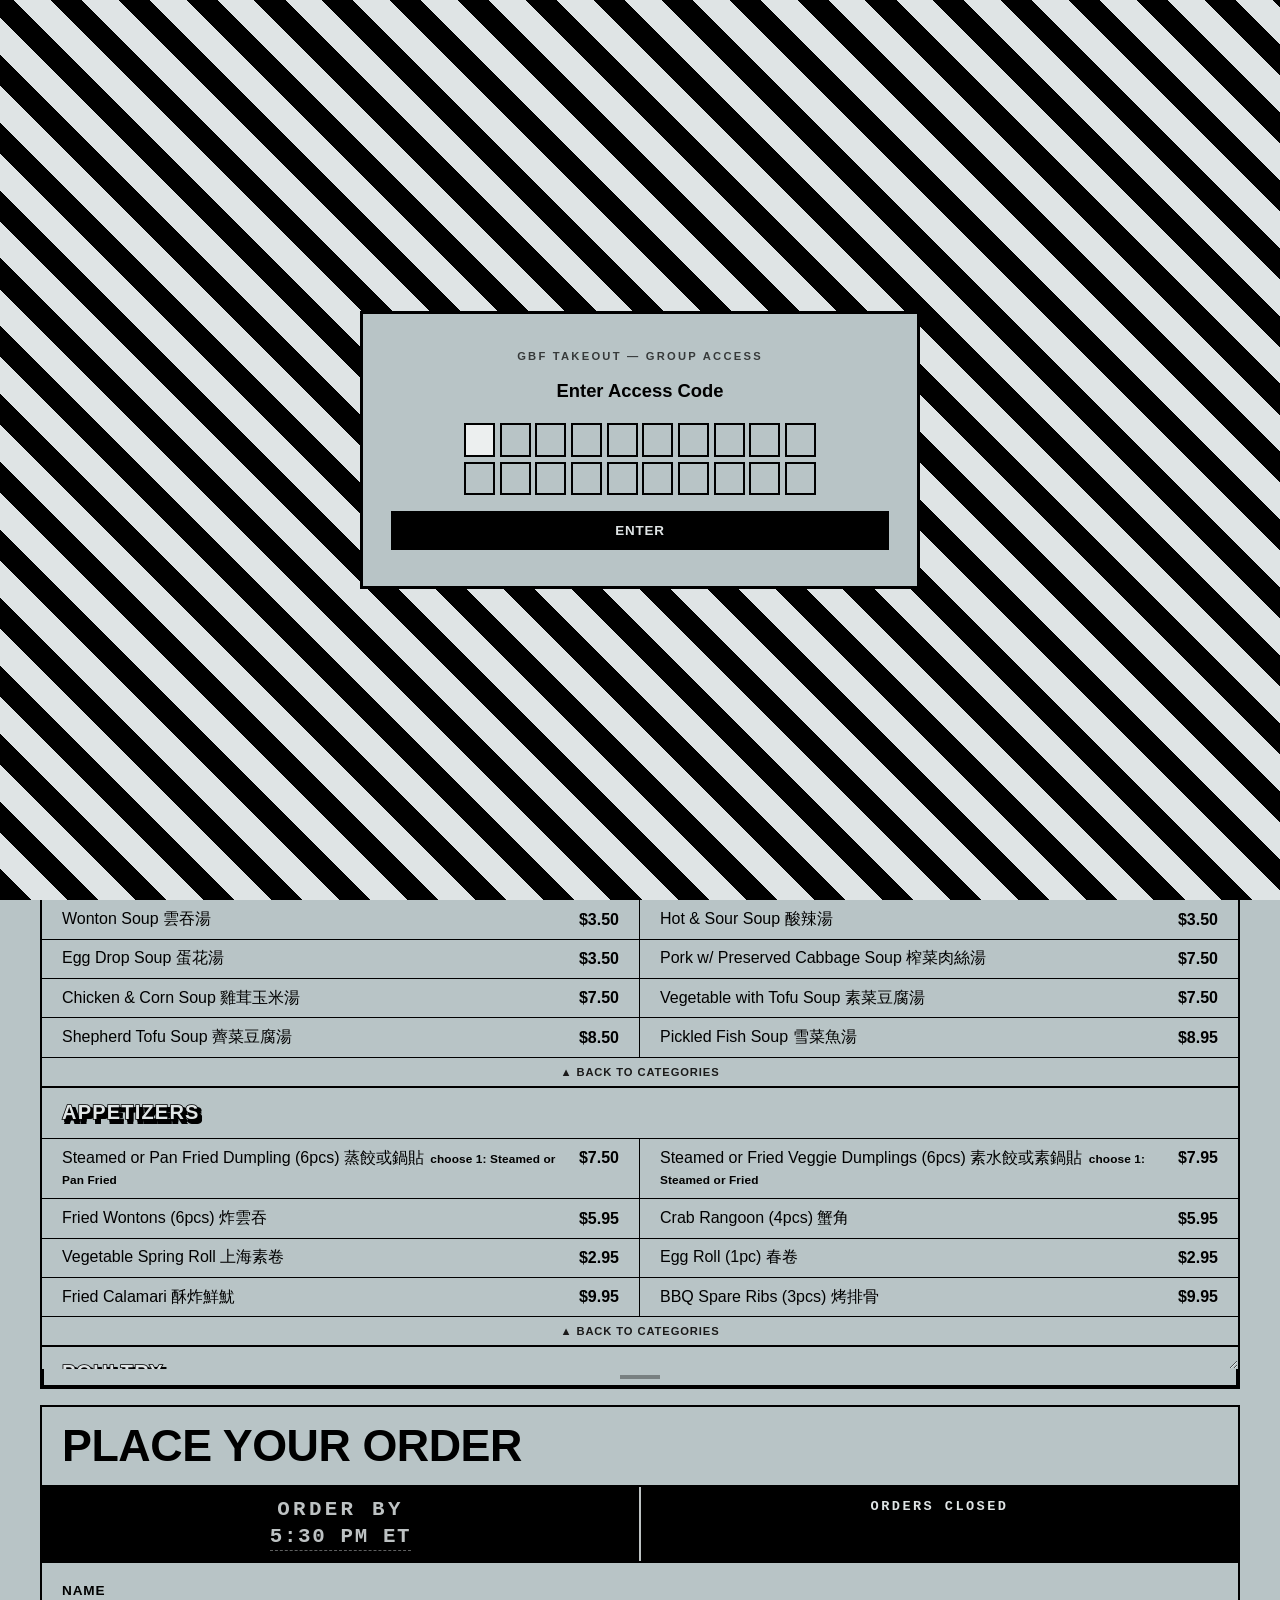
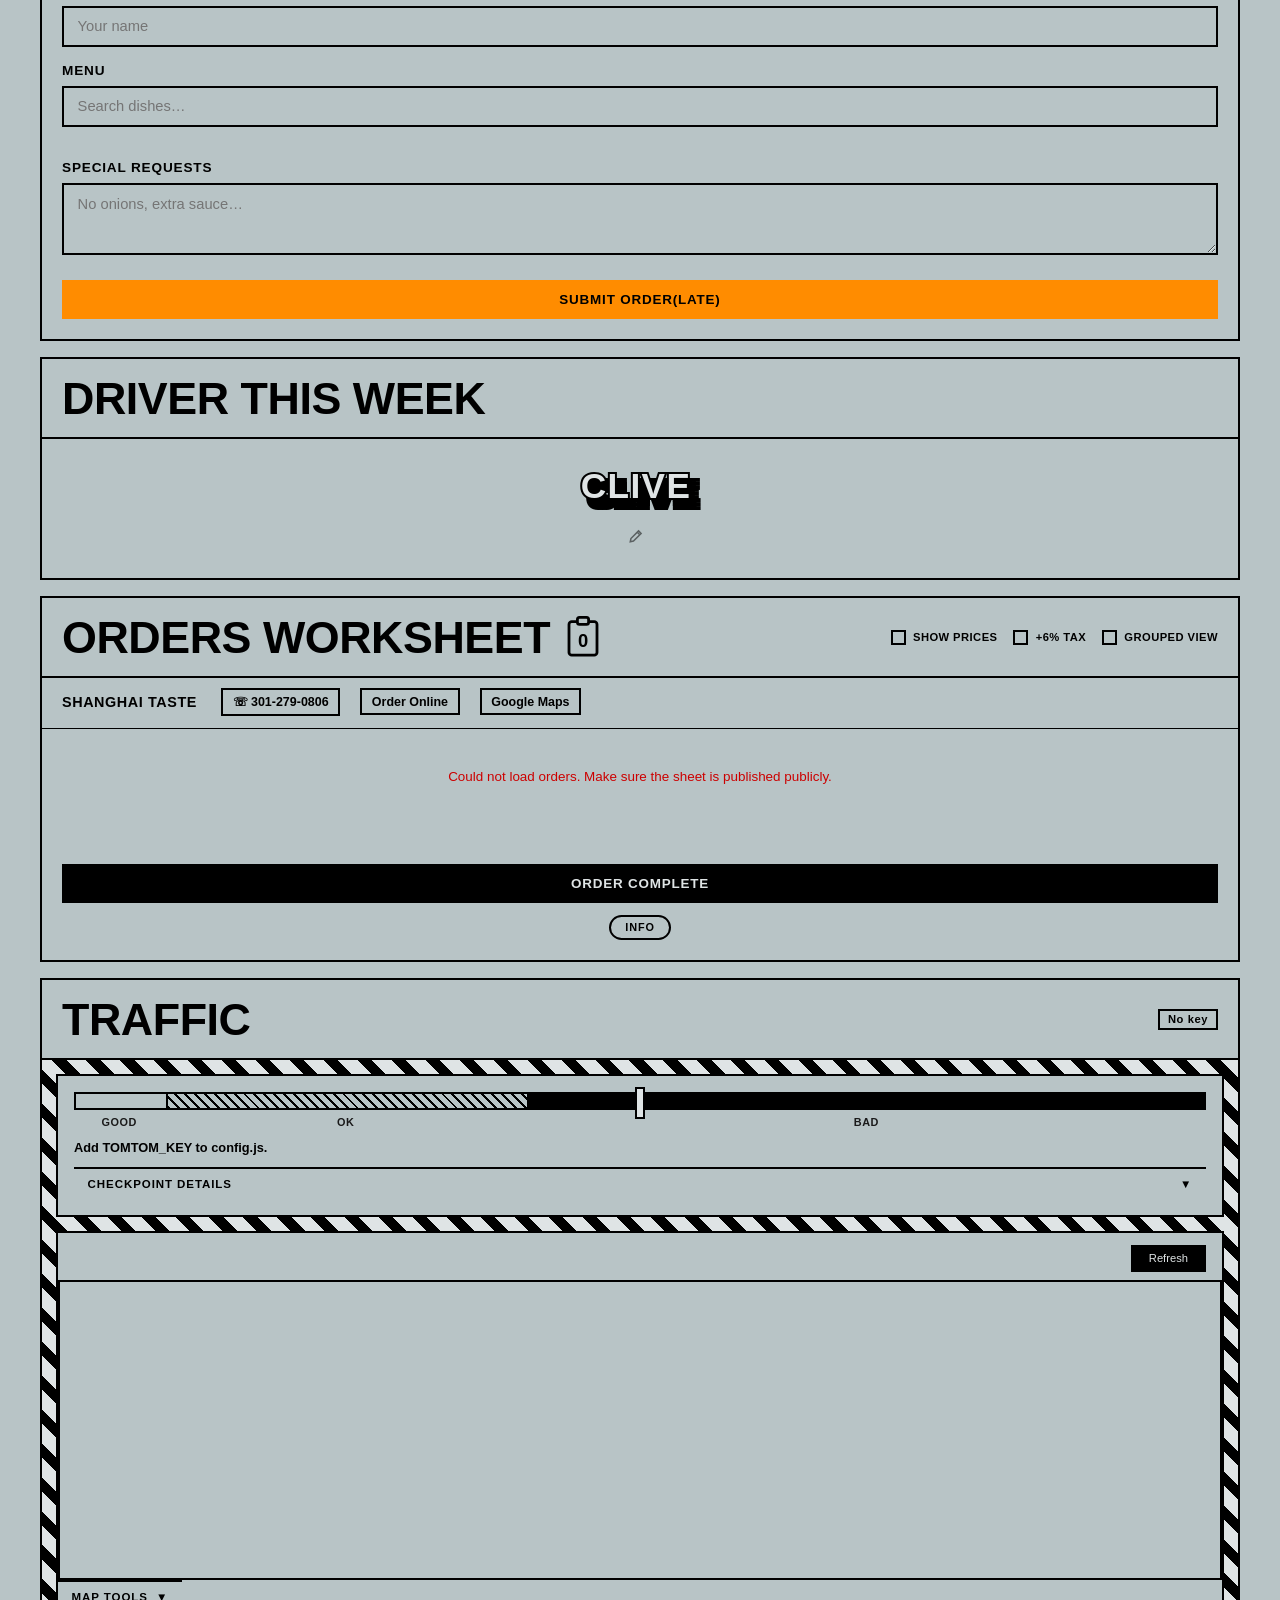
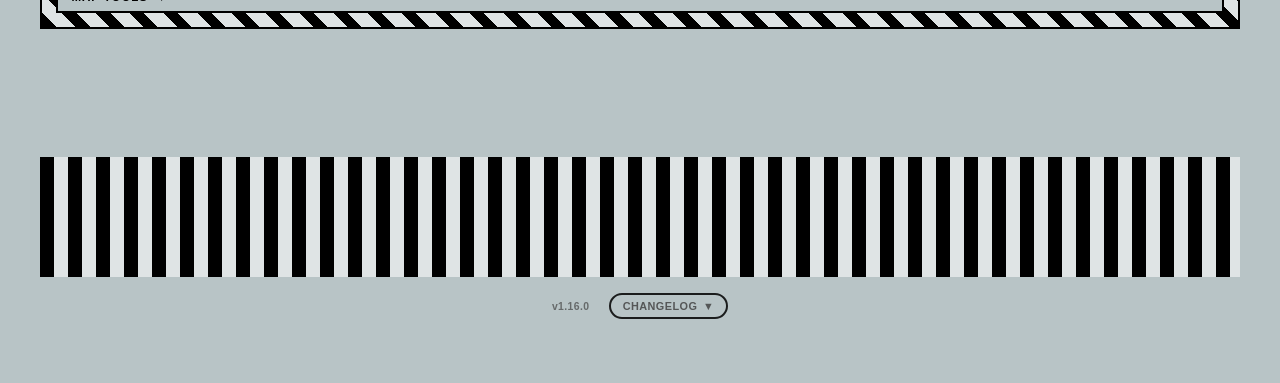
==== takeouts-qa/index.html @ 67993586 "takeouts: Yia Yia's new prices, % change badges, Menu Price Change report Transcribe Yia Yia's repri" ====
<!DOCTYPE html>
<html lang="en">
<head>
  <meta charset="UTF-8" />
  <meta name="viewport" content="width=device-width, initial-scale=1.0" />
  <title>::::/ Friday Takeout /::: GBF :::://///</title>
  <meta name="theme-color" id="theme-color-meta" content="#fcf811">
  <link rel="icon" type="image/png" href="favicon.png">
  <link rel="apple-touch-icon" href="favicon.png">
  <link rel="preconnect" href="https://fonts.googleapis.com">
  <link rel="preconnect" href="https://fonts.gstatic.com" crossorigin>
  <link href="https://fonts.googleapis.com/css2?family=Anton&family=EB+Garamond:ital,wght@0,500;0,700;1,600&display=swap" rel="stylesheet">
  <link rel="stylesheet" href="https://unpkg.com/leaflet@1.9.4/dist/leaflet.css"
    integrity="sha256-p4NxAoJBhIIN+hmNHrzRCf9tD/miZyoHS5obTRR9BMY=" crossorigin="">
  <link rel="stylesheet" href="styles.v1.16.0.css?v=4">
</head>
<body>
<div id="gate-overlay" class="gate-overlay">
  <div class="gate-box gate-box-wide">
    <div class="gate-label">GBF Takeout &mdash; Group Access</div>
    <h2 class="gate-question">Enter Access Code</h2>
    <div class="gate-otp" id="gate-otp"></div>
    <div class="gate-error" id="gate-error" style="display:none">Incorrect code &mdash; try again.</div>
    <button type="button" id="gate-submit" class="btn btn-primary" style="margin-top:1rem">Enter</button>
  </div>
</div>
<script src="gate.v1.16.0.js?v=1"></script>
<div class="debug-clock" id="debug-clock" style="display:none">
  <button type="button" class="debug-clock-label" id="debug-clock-toggle">
    Test Clock <span id="debug-clock-status"></span>
    <span class="debug-clock-arrow">&#9660;</span>
  </button>
  <div class="debug-clock-body" id="debug-clock-body">
    <input type="datetime-local" id="debug-clock-input">
    <div class="debug-clock-actions">
      <button type="button" id="debug-clock-apply">Jump</button>
      <button type="button" id="debug-clock-reset">Reset</button>
    </div>
    <label class="debug-clock-checkbox">
      <input type="checkbox" id="debug-force-reopen">
      Force reopen (ignore finalized)
    </label>
  </div>
</div>
<div class="theme-switcher" id="theme-switcher">
  <button class="theme-dark-btn" id="dark-toggle" title="Toggle dark mode">☾</button>
  <div class="theme-swatch-current" id="theme-current" title="Change color"></div>
  <div class="theme-options" id="theme-options">
    <div class="theme-swatch" data-theme="white"      style="background:#ffffff" title="White"></div>
    <div class="theme-swatch" data-theme="offwhite"   style="background:#fafcc4" title="Off White"></div>
    <div class="theme-swatch" data-theme="wrinkled"   style="background:#f0ead6" title="Wrinkled Paper"></div>
    <div class="theme-swatch" data-theme="newspaper"  style="background:#e8e4d2" title="Newspaper"></div>
    <div class="theme-swatch" data-theme="lightpink"  style="background:#ffd1e8" title="Light Pink"></div>
    <div class="theme-swatch" data-theme="yellow"     style="background:#fcf811" title="Acid Yellow"></div>
    <div class="theme-swatch" data-theme="juicyyellow" style="background:#ffd500" title="Juicy Yellow"></div>
    <div class="theme-swatch" data-theme="grey"       style="background:#b8c4c6" title="Grey"></div>
    <div class="theme-swatch" data-theme="green"      style="background:#39ff14" title="Acid Green"></div>
    <div class="theme-swatch" data-theme="emerald"    style="background:#10b981" title="Emerald Green"></div>
    <div class="theme-swatch" data-theme="cyan"       style="background:#0abab5" title="Tiffany Blue"></div>
    <div class="theme-swatch" data-theme="pink"       style="background:#fc16ac" title="Acid Pink"></div>
  </div>
</div>
<div class="container" id="app-content">

  <header>
    <div class="marquee-sign"><span class="marquee-friday-text">TAKEOUT ORDER</span></div>
    <div class="header-body">
      <div class="header-left">
        <p class="site-label">Weekly Group Order</p>
        <div class="big-date" id="friday-date"></div>
        <button type="button" id="restaurant-toggle-btn" class="restaurant-toggle-btn">
          <span class="restaurant-badge" id="restaurant-name">Loading</span>
          <span class="restaurant-toggle-arrow">&#9660;</span>
        </button>
        <div id="restaurant-tools-panel" class="rotation-panel">
          <button type="button" id="override-restaurant-btn" class="override-restaurant-btn">
            &#128274; Override Restaurant
          </button>
        </div>
      </div>
      <div class="calendar-col">
        <div id="friday-calendar" class="friday-calendar" style="display:none"></div>
        <button type="button" id="rotation-toggle-btn" class="rotation-toggle-btn" style="display:none">
          View Rotation & Data <span class="rotation-toggle-arrow">&#9660;</span>
        </button>
        <div id="rotation-panel" class="rotation-panel"></div>
      </div>
    </div>
  </header>

  <div class="stripe-divider" aria-hidden="true"></div>

  <!-- MENU PANEL -->
  <div class="card" id="menu-panel-card" style="display:none">
    <div class="card-header">
      <h2 id="menu-panel-title">Menu</h2>
    </div>
    <div class="menu-panel-images" id="menu-panel-images"></div>
    <div class="menu-panel-shortcuts" id="menu-panel-shortcuts"></div>
    <div class="menu-panel" id="menu-panel"></div>
    <div class="resize-grip" id="menu-panel-grip" title="Drag to resize"></div>
  </div>

  <!-- ORDER FORM -->
  <div class="card">
    <div class="card-header">
      <h2>Place Your Order</h2>
    </div>
    <div id="order-countdown" class="order-countdown"></div>
    <div class="card-body" style="position:relative">
      <div class="closed-overlay" id="frozen-overlay" style="display:none">
        <div class="closed-overlay-box">
          <span class="closed-overlay-text">Order Completed &amp; Closed</span>
        </div>
      </div>
      <form id="order-form">

        <div class="field-group">
          <label class="field-label" for="order-name">Name</label>
          <input type="text" id="order-name" placeholder="Your name" required />
        </div>

        <div class="field-group" id="menu-section">
          <!-- built from restaurants.json -->
        </div>

        <div class="dup-warning" id="dup-warning">
          <span id="dup-warning-text"></span>
        </div>

        <div class="field-group" style="margin-top:1rem">
          <label class="field-label" for="order-notes">Special Requests</label>
          <textarea id="order-notes" placeholder="No onions, extra sauce…"></textarea>
        </div>

        <button type="submit" class="btn btn-primary" id="order-btn">Submit Order</button>
      </form>
      <div class="success-msg" id="order-success">
        Order submitted. See you Friday.
        <div id="order-success-items" style="margin-top:0.5rem;font-size:0.82rem;color:var(--text-muted);line-height:1.5"></div>
        <br><button type="button" class="btn btn-secondary" id="edit-order-btn" style="margin-top:0.5rem;font-size:0.8rem">Edit My Order</button>
      </div>
    </div>
  </div>

  <!-- DRIVER THIS WEEK -->
  <div class="card" id="driver-card">
    <div class="card-header">
      <h2>Driver This Week</h2>
    </div>
    <div class="card-body driver-card-body">
      <div class="driver-name-stamp" id="driver-name">—</div>
      <button type="button" class="driver-edit-btn" id="driver-edit-btn" title="Swap driver for this week"><svg width="14" height="14" viewBox="0 0 11 11" fill="none" xmlns="http://www.w3.org/2000/svg"><path d="M7.5 1.5 L9.5 3.5 L3.5 9.5 L1 10 L1.5 7.5 Z" stroke="currentColor" stroke-width="1.2" fill="none"/><path d="M6.5 2.5 L8.5 4.5" stroke="currentColor" stroke-width="1.2"/></svg></button>
    </div>
  </div>

  <!-- ORDERS LIST -->
  <div class="card">
    <div class="card-header toggle-header">
      <div style="display:flex;align-items:center;gap:0.75rem">
        <h2>Orders Worksheet</h2>
        <span class="order-count-icon">
          <svg viewBox="0 0 24 30" width="42" height="42" fill="none" xmlns="http://www.w3.org/2000/svg">
            <rect x="2" y="4" width="20" height="24" rx="2" stroke="currentColor" stroke-width="2"/>
            <rect x="8" y="1" width="8" height="5" rx="1.5" stroke="currentColor" stroke-width="2" fill="var(--bg)"/>
          </svg>
          <span class="order-count-num" id="order-count">0</span>
        </span>
      </div>
      <div class="toggle-row">
        <label class="toggle-label">
          <input type="checkbox" id="show-prices-toggle" class="toggle-checkbox">
          Show Prices
        </label>
        <label class="toggle-label">
          <input type="checkbox" id="tax-toggle" class="toggle-checkbox">
          +6% Tax
        </label>
        <label class="toggle-label">
          <input type="checkbox" id="group-dupes-toggle" class="toggle-checkbox">
          Grouped View
        </label>
      </div>
    </div>
    <div id="order-info-strip" style="display:none"></div>
    <div id="orders-container">
      <div class="placeholder">No orders yet.</div>
    </div>
    <div style="padding:1.25rem">
      <button type="button" id="order-complete-btn" class="btn btn-primary">Order Complete</button>
      <div id="order-complete-status" style="display:none;margin-top:0.6rem;font-size:0.8rem;color:var(--text-dim);text-align:center"></div>
      <button type="button" id="reopen-round-btn" class="btn" style="display:none">
        <span class="reopen-lock-icon">&#128274;</span> Reset / Reopen New Round
      </button>
      <div class="worksheet-info-wrap" id="worksheet-info-wrap">
        <button type="button" id="worksheet-info-btn" class="worksheet-info-btn">Info</button>
        <div id="worksheet-reset-notice" class="worksheet-reset-notice"></div>
      </div>
    </div>
  </div>

  <!-- RATE YOUR ORDER (shown once the week's order is marked complete) -->
  <div class="card" id="rating-card" style="display:none">
    <div class="card-header">
      <h2>Rate Your Order</h2>
    </div>
    <div class="card-body">
      <div id="rating-names-table" class="rating-names-table"></div>
    </div>
  </div>

  <!-- REPORTS AND STATS (all-time stats across History + Ratings, all restaurants) -->
  <div class="card" id="order-reports-card" style="display:none">
    <div class="card-header">
      <h2>Reports and Stats</h2>
    </div>
    <div class="card-body">
      <div class="order-reports-grid">
        <div class="order-reports-widget order-reports-widget-momentum" id="order-reports-momentum-widget" onclick="openCurrentRestaurantReport()" style="display:none">
          <h3 class="order-reports-widget-heading" id="order-reports-momentum-heading">This Restaurant</h3>
          <div class="reports-momentum-body" id="order-reports-momentum-body">
            <div class="reports-momentum-spark-wrap" id="order-reports-momentum-spark"></div>
            <div class="reports-momentum-deltas">
              <div class="reports-momentum-delta">
                <div class="reports-momentum-delta-value" id="order-reports-momentum-lasttime">—</div>
                <div class="reports-momentum-delta-label">vs Last Time</div>
              </div>
              <div class="reports-momentum-delta">
                <div class="reports-momentum-delta-value" id="order-reports-momentum-alltime">—</div>
                <div class="reports-momentum-delta-label">vs All-Time Avg</div>
              </div>
            </div>
          </div>
          <div id="order-reports-momentum-empty" class="placeholder" style="display:none"></div>
        </div>
        <div class="order-reports-widget order-reports-widget-num" onclick="openOrderReportsDetail('satisfaction')">
          <div class="order-reports-stat-value" id="order-reports-satisfaction">—</div>
          <div class="order-reports-stat-label">Overall Satisfaction</div>
          <div class="order-reports-stat-sub" id="order-reports-satisfaction-sub"></div>
        </div>
        <div class="order-reports-widget order-reports-widget-num" onclick="openOrderReportsDetail('spend')">
          <div class="order-reports-stat-value" id="order-reports-spend">—</div>
          <div class="order-reports-stat-label">Average $ / Person</div>
          <div class="order-reports-stat-sub" id="order-reports-spend-sub"></div>
        </div>
        <div class="order-reports-widget order-reports-widget-num" onclick="openOrderReportsDetail('spent')">
          <div class="order-reports-stat-value" id="order-reports-spent">&mdash;</div>
          <div class="order-reports-stat-label">Total Spent</div>
          <div class="order-reports-stat-sub" id="order-reports-spent-sub"></div>
        </div>
        <div class="order-reports-widget order-reports-widget-num" id="order-reports-prices-widget" onclick="openOrderReportsDetail('prices')" style="display:none">
          <div class="order-reports-stat-value" id="order-reports-prices">&mdash;</div>
          <div class="order-reports-stat-label">Menu Price Change</div>
          <div class="order-reports-stat-sub" id="order-reports-prices-sub"></div>
        </div>
        <div class="order-reports-widget order-reports-widget-num" onclick="openOrderReportsDetail('orders')">
          <div class="order-reports-stat-value" id="order-reports-orders">&mdash;</div>
          <div class="order-reports-stat-label">Dishes Logged</div>
          <div class="order-reports-stat-sub" id="order-reports-orders-sub"></div>
        </div>
        <div class="order-reports-widget order-reports-widget-protein" onclick="openOrderReportsDetail('protein')">
          <h3 class="order-reports-widget-heading">Protein Mix</h3>
          <div class="order-reports-protein-bar" id="order-reports-protein-bar"></div>
          <div class="order-reports-protein-list" id="order-reports-protein-list"></div>
          <div id="order-reports-protein-empty" class="placeholder" style="display:none">No dishes logged yet.</div>
        </div>
        <div class="order-reports-widget order-reports-widget-favshates" onclick="openOrderReportsDetail('favshates')">
          <div class="order-reports-favshates-mini-cols">
            <div class="order-reports-favshates-mini-col">
              <div class="order-reports-favshates-icon icon-thumbsup"></div>
              <div class="order-reports-stat-value" id="order-reports-favs-count">0</div>
              <div class="order-reports-stat-label">Favs</div>
            </div>
            <div class="order-reports-favshates-mini-col">
              <div class="order-reports-favshates-icon icon-brokenheart"></div>
              <div class="order-reports-stat-value" id="order-reports-hates-count">0</div>
              <div class="order-reports-stat-label">Hates</div>
            </div>
          </div>
        </div>
        <div class="order-reports-widget order-reports-widget-foodchart" onclick="openFoodChart()">
          <h3 class="order-reports-widget-heading">&#9733; Food Chart &mdash; Most Ordered</h3>
          <div class="order-reports-foodchart-mini" id="order-reports-foodchart-mini"></div>
          <div id="order-reports-foodchart-empty" class="placeholder" style="display:none">No rated items yet</div>
        </div>
        <div class="order-reports-widget order-reports-widget-restaurants" onclick="openOrderReportsDetail('restaurants')">
          <h3 class="order-reports-widget-heading">Restaurant Stats</h3>
          <div class="order-reports-foodchart-mini" id="order-reports-restaurants-mini"></div>
          <div id="order-reports-restaurants-empty" class="placeholder" style="display:none">No data yet</div>
        </div>
      </div>
    </div>
  </div>

  <!-- TRAFFIC -->
  <div class="card" id="traffic-card">
    <div class="card-header">
      <h2>Traffic</h2>
      <span class="badge badge-dim" id="traffic-badge">Loading&hellip;</span>
    </div>
    <div class="card-body">
      <div class="traffic-frame">
        <div class="traffic-panel traffic-gauge-wrap">
          <div class="traffic-gauge-track">
            <div class="traffic-gauge-zone zone-good"></div>
            <div class="traffic-gauge-zone zone-ok"></div>
            <div class="traffic-gauge-zone zone-bad"></div>
            <div class="traffic-gauge-needle" id="traffic-gauge-needle"></div>
          </div>
          <div class="traffic-gauge-labels">
            <span class="label-good">Good</span><span class="label-ok">OK</span><span class="label-bad">Bad</span>
          </div>
          <div class="traffic-gauge-detail" id="traffic-gauge-detail"></div>

          <button type="button" id="traffic-checkpoints-toggle-btn" class="rotation-toggle-btn">
            Checkpoint Details <span class="rotation-toggle-arrow">&#9660;</span>
          </button>
          <div id="traffic-checkpoints-panel" class="rotation-panel">
            <div id="traffic-checkpoints-list" class="traffic-checkpoints-list"></div>
          </div>
        </div>

        <div class="traffic-panel traffic-map-panel">
          <div class="traffic-map-toolbar">
            <span class="traffic-updated" id="traffic-updated"></span>
            <button type="button" class="btn-secondary traffic-refresh-btn" id="traffic-refresh-btn">Refresh</button>
          </div>
          <div id="traffic-map" class="traffic-map"></div>

          <button type="button" id="traffic-tools-toggle-btn" class="rotation-toggle-btn">
            Map Tools <span class="rotation-toggle-arrow">&#9660;</span>
          </button>
          <div id="traffic-tools-panel" class="rotation-panel">
            <div class="traffic-style-btns">
              <button type="button" class="traffic-style-btn" data-style="carto-light">Light</button>
              <button type="button" class="traffic-style-btn" data-style="carto-dark">Dark</button>
              <button type="button" class="traffic-style-btn" data-style="tomtom-day">TomTom Day</button>
              <button type="button" class="traffic-style-btn active" data-style="tomtom-night">TomTom Night</button>
            </div>
            <div class="traffic-legend">
              <span><i class="traffic-swatch swatch-green"></i>Free flow</span>
              <span><i class="traffic-swatch swatch-yellow"></i>Slow</span>
              <span><i class="traffic-swatch swatch-red"></i>Heavy</span>
              <span><i class="traffic-swatch swatch-incident">&#9888;</i>Incident</span>
            </div>
          </div>
        </div>
      </div>
    </div>
  </div>

  <footer>
    <div class="footer-stripe" aria-hidden="true"></div>
    <span id="last-updated" style="display:none"></span>
    <div class="build-info" id="build-info">
      <span id="build-version" class="build-version"></span>
      <button type="button" id="changelog-toggle-btn" class="changelog-toggle-btn" style="display:none">
        Changelog <span class="changelog-toggle-arrow">&#9660;</span>
      </button>
      <div class="changelog-panel" id="changelog-panel"></div>
    </div>
  </footer>

</div>

<div id="driver-edit-modal" style="display:none;position:fixed;inset:0;background:rgba(0,0,0,0.7);z-index:2000;align-items:center;justify-content:center">
  <div style="background:var(--accent);border:2px solid #000;padding:1.5rem;max-width:340px;width:90%;text-align:center">
    <p style="margin-bottom:1rem;color:#000;font-size:0.95rem;line-height:1.5;font-weight:600">Who's driving this week?</p>
    <input type="text" id="driver-edit-input" placeholder="Driver name" autocomplete="off" style="width:100%;padding:0.6rem;border:2px solid #000;font-size:1rem;font-family:inherit;text-align:center;box-sizing:border-box">
    <div style="display:flex;gap:0.75rem;justify-content:center;margin-top:1.1rem">
      <button type="button" id="driver-edit-ok" style="padding:0.5rem 1.25rem;border:2px solid #000;background:#000;color:var(--accent);font-weight:700;cursor:pointer;font-family:inherit;font-size:0.85rem">Save</button>
      <button type="button" id="driver-edit-cancel" style="padding:0.5rem 1.25rem;border:2px solid #000;background:transparent;color:#000;font-weight:700;cursor:pointer;font-family:inherit;font-size:0.85rem">Cancel</button>
    </div>
  </div>
</div>

<div class="report-modal" id="order-reports-detail-modal" onclick="closeOrderReportsDetail(event)">
  <div class="report-modal-box" onclick="event.stopPropagation()">
    <div class="report-modal-header">
      <h2 id="order-reports-detail-title">Detail</h2>
      <button type="button" class="report-modal-close" onclick="closeOrderReportsDetail()">&times;</button>
    </div>
    <div class="report-modal-body" id="order-reports-detail-body"></div>
  </div>
</div>

<script src="config.js?v=1.9.1"></script>
<script src="app.v1.16.0.js?v=4"></script>
<script src="https://unpkg.com/leaflet@1.9.4/dist/leaflet.js"
  integrity="sha256-20nQCchB9co0qIjJZRGuk2/Z9VM+kNiyxNV1lvTlZBo=" crossorigin=""></script>
<script src="traffic-widget.js?v=1.13.0"></script>

<div id="confirm-modal" style="display:none;position:fixed;inset:0;background:rgba(0,0,0,0.7);z-index:2000;display:none;align-items:center;justify-content:center">
  <div style="background:var(--accent);border:2px solid #000;padding:1.5rem;max-width:320px;width:90%;text-align:center">
    <p id="confirm-modal-msg" style="margin-bottom:1.25rem;color:#000;font-size:0.95rem;line-height:1.5;font-weight:600"></p>
    <div style="display:flex;gap:0.75rem;justify-content:center">
      <button id="confirm-modal-ok"  style="padding:0.5rem 1.25rem;border:2px solid #cc0000;background:#cc0000;color:#fff;font-weight:700;cursor:pointer;font-family:inherit;font-size:0.85rem">Delete</button>
      <button id="confirm-modal-cancel" style="padding:0.5rem 1.25rem;border:2px solid #000;background:transparent;color:#000;font-weight:700;cursor:pointer;font-family:inherit;font-size:0.85rem">Cancel</button>
    </div>
  </div>
</div>

<div id="pin-modal" style="display:none;position:fixed;inset:0;background:rgba(0,0,0,0.7);z-index:2000;align-items:center;justify-content:center">
  <div style="background:var(--accent);border:2px solid #000;padding:1.5rem;max-width:320px;width:90%;text-align:center">
    <p id="pin-modal-msg" style="margin-bottom:1rem;color:#000;font-size:0.95rem;line-height:1.5;font-weight:600">Enter PIN to reopen ordering for a new round.</p>
    <input type="password" id="pin-modal-input" inputmode="numeric" maxlength="5" placeholder="PIN" style="width:100%;padding:0.6rem;border:2px solid #000;font-size:1rem;font-family:inherit;text-align:center;letter-spacing:0.2em;box-sizing:border-box">
    <div id="pin-modal-error" style="display:none;margin-top:0.6rem;color:#cc0000;font-size:0.8rem;font-weight:700">Incorrect PIN &mdash; try again.</div>
    <div style="display:flex;gap:0.75rem;justify-content:center;margin-top:1.1rem">
      <button id="pin-modal-ok" style="padding:0.5rem 1.25rem;border:2px solid #000;background:#000;color:var(--accent);font-weight:700;cursor:pointer;font-family:inherit;font-size:0.85rem">Unlock</button>
      <button id="pin-modal-cancel" style="padding:0.5rem 1.25rem;border:2px solid #000;background:transparent;color:#000;font-weight:700;cursor:pointer;font-family:inherit;font-size:0.85rem">Cancel</button>
    </div>
  </div>
</div>

<div id="override-modal" style="display:none;position:fixed;inset:0;background:rgba(0,0,0,0.7);z-index:2000;align-items:center;justify-content:center">
  <div style="background:var(--accent);border:2px solid #000;padding:1.25rem;max-width:340px;width:90%;text-align:center;max-height:85vh;display:flex;flex-direction:column">
    <p style="margin-bottom:1rem;color:#000;font-size:0.95rem;line-height:1.5;font-weight:600;flex-shrink:0">Pick a restaurant to override this week's rotation. Everyone will see this change.</p>
    <div id="override-modal-list" style="display:flex;flex-direction:column;gap:0.45rem;text-align:left;overflow-y:auto"></div>
    <button id="override-modal-cancel" style="margin-top:1.1rem;padding:0.5rem 1.25rem;border:2px solid #000;background:transparent;color:#000;font-weight:700;cursor:pointer;font-family:inherit;font-size:0.85rem;flex-shrink:0">Cancel</button>
  </div>
</div>

<div id="override-reason-modal" style="display:none;position:fixed;inset:0;background:rgba(0,0,0,0.7);z-index:2000;align-items:center;justify-content:center">
  <div style="background:var(--accent);border:2px solid #000;padding:1.5rem;max-width:340px;width:90%;text-align:center">
    <p id="override-reason-msg" style="margin-bottom:1rem;color:#000;font-size:0.95rem;line-height:1.5;font-weight:600"></p>
    <textarea id="override-reason-input" placeholder="Reason for the override (shown on hover)" rows="3" style="width:100%;padding:0.6rem;border:2px solid #000;font-size:0.85rem;font-family:inherit;box-sizing:border-box;resize:vertical"></textarea>
    <div style="display:flex;gap:0.75rem;justify-content:center;margin-top:1.1rem">
      <button id="override-reason-ok" style="padding:0.5rem 1.25rem;border:2px solid #000;background:#ff8c00;color:#000;font-weight:700;cursor:pointer;font-family:inherit;font-size:0.85rem">Confirm Override</button>
      <button id="override-reason-cancel" style="padding:0.5rem 1.25rem;border:2px solid #000;background:transparent;color:#000;font-weight:700;cursor:pointer;font-family:inherit;font-size:0.85rem">Cancel</button>
    </div>
  </div>
</div>

<div id="override-flag-tooltip"></div>

<div class="report-modal" id="report-modal" onclick="closeMenuReport(event)">
  <div class="report-modal-box" id="report-modal-box" onclick="event.stopPropagation()">
    <div class="report-modal-header">
      <h2 id="report-modal-title">Order History &amp; Ratings</h2>
      <button type="button" class="report-modal-close" onclick="closeMenuReport()">&times;</button>
    </div>
    <div class="report-modal-body">
      <div class="item-detail-stats-label">Restaurant Performance Trend</div>
      <div class="item-detail-chart-wrap" id="restaurant-trend-chart-wrap">
        <svg id="restaurant-trend-chart" class="item-detail-chart"></svg>
        <div class="item-detail-tooltip" id="restaurant-trend-tooltip"></div>
      </div>
      <div id="restaurant-trend-empty" class="placeholder" style="display:none">No ratings logged yet for this restaurant.</div>

      <button type="button" id="report-stats-toggle-btn" class="report-stats-toggle-btn">
        Item Stats <span class="rotation-toggle-arrow">&#9660;</span>
      </button>
      <div id="report-stats-panel" class="rotation-panel">
        <table class="report-table">
          <thead><tr><th>Item</th><th>Times<br>Ordered</th><th>Avg<br>Rating</th></tr></thead>
          <tbody id="report-modal-tbody"></tbody>
        </table>
        <div id="report-modal-empty" class="placeholder" style="display:none">No order history or ratings logged yet for this restaurant.</div>
      </div>

      <div id="report-history-titlebar" class="report-history-titlebar" style="display:none">
        <span class="report-history-titlebar-text">Past Orders</span>
        <div class="report-modal-options">
          <label class="toggle-label"><input type="checkbox" id="report-show-names" class="toggle-checkbox" checked> Names</label>
          <label class="toggle-label"><input type="checkbox" id="report-show-tax" class="toggle-checkbox"> +6% Tax</label>
        </div>
      </div>
      <div id="report-modal-history" class="report-modal-history"></div>

      <div id="report-modal-total" class="report-modal-total" style="display:none"></div>
    </div>
  </div>
</div>

<div class="report-modal" id="item-detail-modal" onclick="closeItemDetail(event)">
  <div class="report-modal-box" id="item-detail-box" onclick="event.stopPropagation()">
    <div class="report-modal-header item-detail-header">
      <div class="item-detail-heading">
        <button type="button" class="item-detail-back-link" id="item-detail-back-link" style="display:none" onclick="backToFoodChart()"><svg class="item-detail-back-arrow" viewBox="0 0 24 24" aria-hidden="true" focusable="false"><path d="M10.5 5 3.5 12l7 7M3.5 12h17" fill="none" stroke="currentColor" stroke-width="2.6" stroke-linecap="round" stroke-linejoin="round"/></svg><span>Back to Food Chart</span></button>
        <h2 id="item-detail-title">Item</h2>
      </div>
      <button type="button" class="report-modal-close" onclick="closeItemDetail()">&times;</button>
    </div>
    <div class="report-modal-body">
      <div class="item-detail-stats" id="item-detail-stats"></div>
      <div class="item-detail-chart-wrap" id="item-detail-chart-wrap">
        <svg id="item-detail-chart" class="item-detail-chart"></svg>
        <div class="item-detail-tooltip" id="item-detail-tooltip"></div>
      </div>
      <div id="item-detail-empty" class="placeholder" style="display:none">No ratings logged yet for this item.</div>
    </div>
  </div>
</div>

<div class="report-modal" id="food-chart-modal" onclick="closeFoodChart(event)">
  <div class="report-modal-box" id="food-chart-modal-box" onclick="event.stopPropagation()">
    <div class="report-modal-header">
      <h2>&#9733; Food Chart</h2>
      <button type="button" class="report-modal-close" onclick="closeFoodChart()">&times;</button>
    </div>
    <div class="report-modal-body">
      <div class="item-detail-stats-label">All rated food items</div>
      <table class="report-table food-chart-table">
        <thead>
          <tr>
            <th>Item</th>
            <th id="food-chart-orders-th" class="food-chart-sortable" onclick="foodChartSortBy('orders')" title="Click to sort by orders">QTY</th>
            <th id="food-chart-rating-th" class="food-chart-sortable" onclick="foodChartSortBy('rating')" title="Click to sort by rating">Rating &#9660;</th>
          </tr>
        </thead>
        <tbody id="food-chart-tbody"></tbody>
      </table>
      <div id="food-chart-empty" class="placeholder" style="display:none">No rated items yet.</div>
      <div class="food-chart-pagination" id="food-chart-pagination"></div>
    </div>
  </div>
</div>

<div class="lightbox" id="lightbox" onclick="closeLightbox()">
  <button class="lightbox-close" onclick="closeLightbox()">&times;</button>
  <button class="lightbox-nav prev" onclick="event.stopPropagation();lbPrev()" hidden><svg width="20" height="20" viewBox="0 0 18 18" fill="none" xmlns="http://www.w3.org/2000/svg"><path d="M11 3 L5 9 L11 15" stroke="currentColor" stroke-width="2.5" stroke-linecap="round" stroke-linejoin="round" fill="none"/></svg></button>
  <img src="" alt="" onclick="event.stopPropagation();lbImageClick(event)">
  <button class="lightbox-nav next" onclick="event.stopPropagation();lbNext()" hidden><svg width="20" height="20" viewBox="0 0 18 18" fill="none" xmlns="http://www.w3.org/2000/svg"><path d="M7 3 L13 9 L7 15" stroke="currentColor" stroke-width="2.5" stroke-linecap="round" stroke-linejoin="round" fill="none"/></svg></button>
  <div class="lightbox-counter"></div>
</div>

<div class="lightbox random-pick-lightbox" id="random-pick-lightbox" onclick="closeRandomPickLightbox()">
  <div class="random-pick-box" onclick="event.stopPropagation()">
    <button class="lightbox-close" onclick="closeRandomPickLightbox()">&times;</button>
    <div class="random-pick-label" id="random-pick-label">Picking something for you…</div>
    <div class="random-pick-name" id="random-pick-name" onclick="randomPickNameClick()">&nbsp;</div>
    <button type="button" class="random-pick-stats-link" id="random-pick-stats-link" style="display:none" onclick="randomPickViewStats()">View Item Stats &#8594;</button>
    <select id="random-pick-category" class="random-pick-category" onchange="randomPickCategoryChanged()"></select>
    <div class="random-pick-actions" id="random-pick-actions" style="display:none">
      <button type="button" class="btn-primary" id="random-pick-add-btn" onclick="randomPickAdd()">Add to Order</button>
      <button type="button" class="btn-secondary" id="random-pick-again-btn" onclick="_runRandomPickSpin()">Pick Again</button>
    </div>
  </div>
</div>

</body>
</html>
---- takeouts-qa/styles.v1.16.0.css ----
:root {
      /* --theme-color is the theme's actual vivid color (what --accent used
         to be pinned to). --accent is a lighter highlight tint of it, used
         for decorative/highlight accents -- kept distinct so it never
         degrades to being literally invisible against a --bg of the same
         color. Dark mode's ink/border/text still key off --theme-color so
         it stays fully vivid there, not washed out by the lighter tint. */
      --theme-color: #fcf811;
      --accent:      #f8f799;
      --bg:          #fcf811;
      --ink:         #000000;
      --surface:     #ffffff;
      --surface-2:   #f0faf4;
      --border:      #000000;
      --border-2:    #000000;
      --yellow:      #000000;
      --yellow-dim:  rgba(0,0,0,0.06);
      --yellow-glow: rgba(0,0,0,0.12);
      --gold:        #000000;
      --text:        #000000;
      --text-muted:  #1a1a1a;
      --text-dim:    #444444;
      --red:         #cc0000;
      --red-dim:     rgba(204,0,0,0.08);
      --green:       #007a30;
      --card-bg:     #ffffff;
    }
    [data-theme="white"]       { --theme-color: #ffffff; --accent: #ffffff; --bg: #ffffff; }
    [data-theme="offwhite"]    { --theme-color: #fafcc4; --accent: #fcfce6; --bg: #fafcc4; }
    [data-theme="wrinkled"]    { --theme-color: #f0ead6; --accent: #f8f5ed; --bg: #f0ead6; }
    [data-theme="newspaper"]   { --theme-color: #e8e4d2; --accent: #f4f3eb; --bg: #e8e4d2; }
    [data-theme="lightpink"]   { --theme-color: #ffd1e8; --accent: #feebf5; --bg: #ffd1e8; }
    [data-theme="yellow"]      { --theme-color: #fcf811; --accent: #f8f799; --bg: #fcf811; }
    [data-theme="juicyyellow"] { --theme-color: #ffd500; --accent: #f9e892; --bg: #ffd500; }
    [data-theme="grey"]        { --theme-color: #b8c4c6; --accent: #dfe4e5; --bg: #b8c4c6; }
    [data-theme="green"]       { --theme-color: #39ff14; --accent: #aafa9b; --bg: #39ff14; }
    [data-theme="emerald"]     { --theme-color: #10b981; --accent: #85eecb; --bg: #10b981; }
    [data-theme="cyan"]        { --theme-color: #0abab5; --accent: #7ff1ee; --bg: #0abab5; }
    [data-theme="pink"]        { --theme-color: #fc16ac; --accent: #f89bd8; --bg: #fc16ac; }
    body.dark[data-theme="white"],
    body.dark[data-theme="offwhite"],
    body.dark[data-theme="wrinkled"],
    body.dark[data-theme="newspaper"],
    body.dark[data-theme="lightpink"],
    body.dark[data-theme="yellow"],
    body.dark[data-theme="juicyyellow"],
    body.dark[data-theme="grey"],
    body.dark[data-theme="green"],
    body.dark[data-theme="emerald"],
    body.dark[data-theme="cyan"],
    body.dark[data-theme="pink"] { --bg: #3a3a3a; }

    /* Textured background swatches -- grain/paper is a background-image
       layered over the flat --bg color, so it survives dark-mode's --bg
       override too (image sits independently of the color variable). */
    body[data-theme="newspaper"] {
      background-image:
        url("data:image/svg+xml,%3Csvg xmlns='http://www.w3.org/2000/svg' width='140' height='140'%3E%3Cfilter id='n'%3E%3CfeTurbulence type='fractalNoise' baseFrequency='0.9' numOctaves='2' stitchTiles='stitch'/%3E%3CfeColorMatrix type='matrix' values='0 0 0 0 0 0 0 0 0 0 0 0 0 0 0 0 0 0 0.28 0'/%3E%3C/filter%3E%3Crect width='100%25' height='100%25' filter='url(%23n)'/%3E%3C/svg%3E"),
        repeating-radial-gradient(circle at 0 0, rgba(0,0,0,0.05) 0, rgba(0,0,0,0.05) 1px, transparent 1px, transparent 4px);
      background-repeat: repeat, repeat;
    }
    body[data-theme="wrinkled"] {
      background-image:
        url("data:image/svg+xml,%3Csvg xmlns='http://www.w3.org/2000/svg' width='140' height='140'%3E%3Cfilter id='n'%3E%3CfeTurbulence type='fractalNoise' baseFrequency='0.75' numOctaves='4' stitchTiles='stitch'/%3E%3CfeColorMatrix type='matrix' values='0 0 0 0 0 0 0 0 0 0 0 0 0 0 0 0 0 0 0.22 0'/%3E%3C/filter%3E%3Crect width='100%25' height='100%25' filter='url(%23n)'/%3E%3C/svg%3E"),
        radial-gradient(ellipse 60% 40% at 15% 20%, rgba(0,0,0,0.06), transparent 60%),
        radial-gradient(ellipse 50% 35% at 85% 15%, rgba(0,0,0,0.05), transparent 60%),
        radial-gradient(ellipse 70% 45% at 30% 85%, rgba(0,0,0,0.06), transparent 60%),
        radial-gradient(ellipse 55% 40% at 80% 75%, rgba(0,0,0,0.05), transparent 60%);
      background-repeat: repeat, no-repeat, no-repeat, no-repeat, no-repeat;
    }
    body.dark {
      --bg:          #3a3a3a;
      background-image:
        url("data:image/svg+xml,%3Csvg xmlns='http://www.w3.org/2000/svg' width='140' height='140'%3E%3Cfilter id='n'%3E%3CfeTurbulence type='fractalNoise' baseFrequency='0.85' numOctaves='3' stitchTiles='stitch'/%3E%3CfeColorMatrix type='matrix' values='0 0 0 0 0 0 0 0 0 0 0 0 0 0 0 0 0 0 0.45 0'/%3E%3C/filter%3E%3Crect width='100%25' height='100%25' filter='url(%23n)'/%3E%3C/svg%3E");
      background-repeat: repeat;
      /* Keyed off --theme-color (the vivid original), not --accent (now a
         lighter highlight tint) -- dark mode should stay fully vivid, not
         wash out to the lighter tint. */
      --ink:         var(--theme-color, var(--accent));
      --surface:     #111111;
      --surface-2:   #1a1a1a;
      --border:      var(--theme-color, var(--accent));
      --border-2:    var(--theme-color, var(--accent));
      --yellow:      var(--theme-color, var(--accent));
      --yellow-dim:  rgba(255,255,255,0.06);
      --yellow-glow: rgba(255,255,255,0.12);
      --gold:        var(--theme-color, var(--accent));
      --text:        var(--theme-color, var(--accent));
      --text-muted:  var(--theme-color, var(--accent));
      --text-dim:    var(--theme-color, var(--accent));
      --red:         #ff4444;
      --red-dim:     rgba(255,68,68,0.12);
      --green:       #00cc55;
      --card-bg:     #111111;
    }

    * { box-sizing: border-box; margin: 0; padding: 0; border-radius: 0 !important; }
    * { box-shadow: none !important; }

    /* ── Access gate ── */
    .gate-overlay {
      position: fixed;
      inset: 0;
      z-index: 5000;
      background-color: var(--accent);
      background-image: repeating-linear-gradient(
        45deg,
        #000 0px, #000 22px,
        var(--accent) 22px, var(--accent) 48px
      );
      display: flex;
      align-items: center;
      justify-content: center;
      padding: 1.5rem;
    }
    .gate-overlay.hidden { display: none; }
    .gate-box {
      max-width: 420px;
      width: 100%;
      background: var(--bg);
      border: 3px solid #000;
      padding: 2.25rem 1.75rem;
      text-align: center;
      font-family: -apple-system, BlinkMacSystemFont, "Segoe UI", sans-serif;
    }
    .gate-label {
      font-size: 0.7rem;
      font-weight: 900;
      letter-spacing: 0.2em;
      text-transform: uppercase;
      color: #000;
      opacity: 0.7;
      margin-bottom: 1rem;
    }
    .gate-question {
      font-size: 1.15rem;
      font-weight: 800;
      color: #000;
      margin-bottom: 1.25rem;
      line-height: 1.4;
    }
    .gate-box-wide { max-width: 560px; }
    .gate-otp {
      display: grid;
      grid-template-columns: repeat(10, 1fr);
      gap: 0.3rem;
      max-width: 22rem;
      margin: 0 auto;
    }
    #gate-otp .gate-otp-cell {
      width: 100%;
      height: 2.1rem;
      border: 2px solid #000;
      background: var(--bg);
      color: #000;
      font-family: "Courier New", Courier, monospace;
      font-size: 1.05rem;
      font-weight: 900;
      text-align: center;
      text-transform: uppercase;
      outline: none;
      padding: 0;
    }
    #gate-otp .gate-otp-cell:focus { background: color-mix(in srgb, var(--accent) 60%, #fff); }
    .gate-error {
      color: var(--red);
      font-size: 0.8rem;
      font-weight: 700;
      margin-top: 0.65rem;
    }
    body.dark .gate-box { border-color: var(--ink); }
    body.dark .gate-label,
    body.dark .gate-question,
    body.dark #gate-otp .gate-otp-cell { color: var(--ink); }
    body.dark #gate-otp .gate-otp-cell { border-color: var(--ink); }
    body.dark #gate-otp .gate-otp-cell:focus { background: #1a1a00; }

    body {
      font-family: -apple-system, BlinkMacSystemFont, "Segoe UI", sans-serif;
      background: var(--bg);
      color: var(--text);
      min-height: 100vh;
      padding: 2rem 1rem 4rem;
      font-size: 1.25rem;
    }

    .container { max-width: 1200px; margin: 0 auto; }

    /* ── Header ── */
    header {
      text-align: center;
      margin-bottom: 0;
      padding-bottom: 0;
    }

    /* ── Lightbulb marquee ── */
    .marquee-sign {
      display: flex;
      justify-content: center;
      margin-bottom: 1.25rem;
      padding: 1rem 0 0.5rem;
      border-top: 3px solid #000;
      border-bottom: 3px solid #000;
    }
    .marquee-friday-text {
      font-size: clamp(2.5rem, 12vw, 5rem);
      font-weight: 900;
      letter-spacing: 0.18em;
      text-transform: uppercase;
      color: #000;
      line-height: 1;
    }

    .site-label {
      font-size: 0.95rem;
      font-weight: 700;
      letter-spacing: 0.2em;
      text-transform: uppercase;
      color: var(--text-muted);
      margin-bottom: 0.75rem;
    }

    header h1 {
      font-size: 2rem;
      font-weight: 800;
      letter-spacing: -0.02em;
      color: var(--text);
      line-height: 1;
      margin-bottom: 1rem;
    }

    .header-body {
      display: flex;
      align-items: stretch;
      gap: 0;
      border: 2px solid #000;
    }

    .header-left {
      flex: 1;
      display: flex;
      flex-direction: column;
      justify-content: center;
      padding: 1.25rem 1.5rem;
      border-right: 2px solid #000;
      gap: 0.4rem;
      position: relative;
      overflow: hidden;
    }

    .confetti-piece {
      position: absolute;
      top: 0;
      left: 0;
      z-index: 5;
      pointer-events: none;
      border-radius: 1px !important;
    }

    .header-left .site-label { margin-bottom: 0; }

    .big-date {
      font-size: clamp(2.2rem, 5vw, 3.9rem);
      font-weight: 900;
      letter-spacing: -0.03em;
      text-transform: uppercase;
      color: #000;
      line-height: 1.15;
    }
    .big-date-year {
      display: block;
      font-size: clamp(3.4rem, 8vw, 6.3rem);
      font-weight: 900;
      letter-spacing: -0.04em;
      line-height: 1;
      color: #000;
    }

    .order-countdown {
      display: flex;
      align-items: stretch;
      background: #000;
      color: var(--accent);
      border-bottom: 2px solid #000;
      font-family: "Courier New", Courier, monospace;
    }
    .order-countdown.closed {
      justify-content: center;
      padding: 0.75rem 1rem;
      font-weight: 900;
      font-size: 0.85rem;
      letter-spacing: 0.22em;
      text-transform: uppercase;
    }
    .countdown-label {
      padding: 0.6rem 1rem;
      font-size: 1.3rem;
      font-weight: 900;
      letter-spacing: 0.16em;
      text-transform: uppercase;
      border-right: 2px solid var(--accent);
      display: flex;
      flex-direction: column;
      align-items: center;
      justify-content: center;
      white-space: nowrap;
      opacity: 0.85;
      line-height: 1.3;
    }
    .countdown-label-time {
      font-size: 1.3rem;
      letter-spacing: 0.08em;
      cursor: pointer;
      border-bottom: 1px dashed color-mix(in srgb, var(--accent) 50%, transparent);
    }
    .countdown-time-input {
      background: transparent;
      border: none;
      border-bottom: 1px solid var(--accent);
      color: var(--accent);
      font-family: "Helvetica Neue", Helvetica, Arial, sans-serif;
      font-size: 1rem;
      font-weight: 900;
      width: 5ch;
      text-align: center;
      outline: none;
    }
    .countdown-units {
      display: flex;
      flex: 1;
      align-items: center;
      justify-content: center;
      gap: 0;
      padding: 0.5rem 0.75rem;
    }
    .countdown-unit {
      display: flex;
      flex-direction: column;
      align-items: center;
    }
    .countdown-sep {
      font-size: clamp(2rem, 7vw, 3rem);
      font-weight: 900;
      font-family: "Helvetica Neue", Helvetica, Arial, sans-serif;
      line-height: 1;
      padding: 0 0.15rem;
      padding-bottom: 1rem;
      opacity: 0.6;
    }
    .countdown-num {
      font-size: clamp(2rem, 7vw, 3rem);
      font-weight: 900;
      line-height: 1;
      letter-spacing: 0.04em;
      font-family: "Helvetica Neue", Helvetica, Arial, sans-serif;
    }
    .countdown-unit-label {
      font-size: 0.7rem;
      font-weight: 700;
      letter-spacing: 0.2em;
      text-transform: uppercase;
      opacity: 0.6;
      margin-top: 0.3rem;
    }

    .calendar-col {
      display: flex;
      flex-direction: column;
      min-width: 200px;
      flex-shrink: 0;
      align-self: stretch;
    }
    .friday-calendar {
      display: none;
      flex: 1;
      flex-direction: column;
      overflow: hidden;
    }
    .rotation-toggle-btn {
      display: flex;
      align-items: center;
      justify-content: space-between;
      gap: 0.5rem;
      background: var(--bg);
      color: #000;
      border: none;
      border-top: 2px solid #000;
      font-weight: 900;
      font-size: 0.72rem;
      letter-spacing: 0.08em;
      text-transform: uppercase;
      padding: 0.55rem 0.85rem;
      cursor: pointer;
      font-family: inherit;
    }
    .rotation-toggle-btn:hover { opacity: 0.85; }
    .override-restaurant-btn {
      display: flex;
      align-items: center;
      justify-content: center;
      gap: 0.4rem;
      width: 100%;
      background: #000;
      color: var(--accent);
      border: none;
      font-weight: 900;
      font-size: 0.68rem;
      letter-spacing: 0.06em;
      text-transform: uppercase;
      padding: 0.5rem 0.85rem;
      cursor: pointer;
      font-family: inherit;
    }
    .override-restaurant-btn:hover {
      color: #000;
      background-color: var(--accent);
      background-image: repeating-linear-gradient(
        45deg,
        #000 0px, #000 6px,
        var(--accent) 6px, var(--accent) 14px
      );
    }
    .rotation-toggle-arrow { transition: transform 0.2s ease; display: inline-block; }
    .rotation-toggle-btn.open .rotation-toggle-arrow { transform: rotate(180deg); }
    .rotation-panel {
      max-height: 0;
      overflow: hidden;
      transition: max-height 0.25s ease;
    }
    .rotation-panel.open { max-height: 200rem; border-top: 1px solid #000; }
    .rotation-row {
      display: flex;
      align-items: center;
      gap: 0.5rem;
      padding: 0.4rem 0.75rem;
      border-bottom: 1px solid #000;
      font-size: 0.82rem;
      font-weight: 700;
      cursor: pointer;
      transition: background 0.1s, color 0.1s;
    }
    .rotation-row:hover { background: #000; color: var(--accent); }
    .rotation-row:hover .rotation-idx { opacity: 0.7; color: inherit; }
    .rotation-row:hover .rotation-cuisine { color: inherit; border-color: var(--accent); }
    .rotation-row:last-child { border-bottom: none; }
    .rotation-row-current {
      background: var(--bg);
      color: var(--text);
      border: 2px solid #000;
      margin: -1px 0;
    }
    /* Guaranteed-visible marker for this week's row -- unlike the border/bg
       above, this always uses --theme-arrow-light so it reads as a color
       highlight even on themes where accent and bg are identical. */
    .rotation-row-current-arrow {
      color: var(--theme-arrow-light, var(--accent));
      font-size: 0.85rem;
      flex-shrink: 0;
    }
    .rotation-idx {
      opacity: 0.5;
      font-family: "Courier New", Courier, monospace;
      width: 1.5rem;
      flex-shrink: 0;
      overflow: hidden;
      display: inline-block;
    }
    .rotation-name { flex: 1; }
    .rotation-cuisine {
      font-size: 0.68rem;
      font-weight: 900;
      letter-spacing: 0.05em;
      text-transform: uppercase;
      color: var(--text-dim);
      border: 1px solid #000;
      padding: 0.1rem 0.4rem;
      flex-shrink: 0;
    }
    /* Food Chart row -- a black star bullet instead of a number badge
       marks it as a tool, not another restaurant in the list. */
    /* Courier New (the numbered rows' font) doesn't have a proper black
       star glyph -- it was falling back to a different font just for this
       character, which rendered wider than the fixed 1.5rem slot and
       pushed "Food Chart" out of alignment with the restaurant names
       above it. A normal system font renders it at a predictable width. */
    .rotation-star {
      opacity: 1;
      color: #000;
      font-size: 0.9rem;
      font-family: -apple-system, BlinkMacSystemFont, "Segoe UI", sans-serif;
    }
    .rotation-row:hover .rotation-star { color: inherit; }
    body.dark .rotation-star { color: var(--ink); }
    /* A small striped badge sits where a cuisine tag would on a normal
       row (same size class), instead of a stripe flag stretched across
       the whole row -- same "this is different" signal, without
       overwhelming the row. Sized to about 6 characters' width, same
       padding/border as .rotation-cuisine so it lines up visually. */
    .rotation-cuisine-stripes {
      width: 3.4em;
      height: 0.9rem;
      padding: 0.1rem 0;
      box-sizing: content-box;
      background-image: repeating-linear-gradient(45deg,
        #000 0px, #000 3px,
        transparent 3px, transparent 8px);
    }
    .rotation-row-foodchart:hover .rotation-cuisine-stripes {
      background-image: repeating-linear-gradient(45deg,
        var(--accent) 0px, var(--accent) 3px,
        transparent 3px, transparent 8px);
    }
    body.dark .rotation-cuisine-stripes {
      background-image: repeating-linear-gradient(45deg,
        var(--ink) 0px, var(--ink) 3px,
        transparent 3px, transparent 8px);
    }
    /* Closes the whole slidedown back up -- last row, full width, styled
       distinctly from the clickable rows above it. */
    .rotation-back-to-top {
      display: block;
      width: 100%;
      background: var(--bg);
      border: none;
      padding: 0.5rem 0.75rem;
      font-size: 0.75rem;
      font-weight: 900;
      letter-spacing: 0.04em;
      text-transform: uppercase;
      color: var(--text-muted);
      cursor: pointer;
      font-family: inherit;
      transition: background 0.1s, color 0.1s;
    }
    .rotation-back-to-top:hover { background: #000; color: var(--accent); }
    body.dark .rotation-back-to-top:hover { background: var(--ink); color: var(--bg); }
    .fcal-row {
      display: flex;
      align-items: center;
      flex: 1;
      border-bottom: 1px solid #000;
      font-size: 1rem;
      font-weight: 700;
      letter-spacing: 0.02em;
    }
    .fcal-row:last-child { border-bottom: none; }
    .fcal-date {
      width: 5rem;
      flex-shrink: 0;
      padding: 0.5rem 0.7rem;
      border-right: 1px solid #000;
      text-transform: uppercase;
      white-space: nowrap;
    }
    .fcal-name {
      padding: 0.5rem 0.75rem;
      color: var(--text-muted);
      font-weight: 600;
      line-height: 1.3;
    }
    .fcal-current {
      background: #000;
      color: var(--accent);
    }
    .fcal-current .fcal-date { border-right-color: #333; }
    .fcal-current .fcal-name { color: var(--accent); }
    .fcal-override-flag { position: relative; color: var(--red); cursor: help; }
    /* Real floating tooltip (JS-positioned, appended to <body>) instead of a
       CSS ::after -- .friday-calendar has overflow:hidden, which was
       clipping the old absolutely-positioned tooltip at the container edge. */
    #override-flag-tooltip {
      display: none;
      position: fixed;
      background: #000;
      color: var(--accent);
      font-size: 0.68rem;
      font-weight: 600;
      line-height: 1.4;
      letter-spacing: 0.01em;
      padding: 0.5rem 0.75rem;
      width: max-content;
      max-width: 200px;
      white-space: normal;
      text-align: center;
      border: 1px solid var(--accent);
      z-index: 500;
      pointer-events: none;
    }

    .restaurant-badge {
      background: #000;
      color: var(--accent);
      font-weight: 900;
      font-size: 2.2rem;
      letter-spacing: 0.02em;
      padding: 0.5rem 1rem;
      border-radius: 0;
    }

    /* The whole toggle IS the black restaurant box; the badge span inside
       loses its own background so box + arrow read as one unit. */
    .restaurant-toggle-btn {
      display: inline-flex;
      align-items: center;
      justify-content: center;
      gap: 0.6rem;
      background: #000;
      border: none;
      padding: 0.5rem 1rem;
      cursor: pointer;
      font-family: inherit;
      align-self: center;
    }
    .restaurant-toggle-btn .restaurant-badge { background: none; padding: 0; }
    /* Small, dim, theme-colored arrow inside the black box -- intentionally
       subtle since the slidedown is an admin affordance. */
    .restaurant-toggle-btn .restaurant-toggle-arrow {
      font-size: 0.7rem;
      color: var(--accent);
      opacity: 0.55;
      transition: transform 0.2s ease, opacity 0.15s ease;
      display: inline-block;
      flex-shrink: 0;
    }
    .restaurant-toggle-btn:hover .restaurant-toggle-arrow { opacity: 1; }
    .restaurant-toggle-btn.open .restaurant-toggle-arrow { transform: rotate(180deg); opacity: 1; }
    #restaurant-tools-panel { max-width: 260px; width: 100%; align-self: center; }
    #restaurant-tools-panel.open { border-top: none; margin-top: 0.6rem; }
    #restaurant-tools-panel .override-restaurant-btn { margin-top: 0; }

    .date-badge {
      color: var(--text-muted);
      font-size: 0.82rem;
    }

    /* ── Section label ── */
    .section-label {
      font-size: 1rem;
      font-weight: 900;
      letter-spacing: 0.06em;
      text-transform: uppercase;
      color: var(--text);
      margin-bottom: 0.75rem;
    }

    /* ── Cards ── */
    .card {
      background: var(--bg);
      border: 2px solid #000;
      border-radius: 0;
      margin-bottom: 1rem;
    }

    .card-header {
      padding: 0.85rem 1.25rem;
      border-bottom: 2px solid var(--border);
      display: flex;
      align-items: center;
      justify-content: space-between;
    }
    .toggle-header {
      flex-wrap: wrap;
      row-gap: 0.6rem;
    }
    .toggle-row {
      display: flex;
      flex-wrap: wrap;
      align-items: center;
      gap: 0.5rem 1rem;
    }
    .worksheet-info-wrap {
      position: relative;
      display: flex;
      justify-content: center;
      margin-top: 0.75rem;
    }
    .worksheet-info-btn {
      background: var(--bg);
      border: 2px solid #000;
      color: #000;
      font-size: 0.68rem;
      font-weight: 900;
      letter-spacing: 0.08em;
      text-transform: uppercase;
      padding: 0.3rem 0.9rem;
      cursor: pointer;
      font-family: inherit;
      border-radius: 999px !important;
    }
    .worksheet-info-btn:hover { background: #000; color: var(--accent); }
    .worksheet-reset-notice {
      display: none;
      position: absolute;
      bottom: 100%;
      left: 50%;
      transform: translateX(-50%);
      margin-bottom: 0.5rem;
      padding: 8px;
      background-color: var(--accent);
      background-image: repeating-linear-gradient(
        45deg,
        #000 0px, #000 10px,
        var(--accent) 10px, var(--accent) 24px
      );
      width: max-content;
      max-width: 260px;
      z-index: 20;
    }
    .worksheet-reset-notice-text {
      display: block;
      background: #000;
      color: var(--accent);
      font-size: 0.72rem;
      font-weight: 700;
      letter-spacing: 0.01em;
      padding: 0.65rem 0.9rem;
      text-align: center;
      line-height: 1.4;
    }
    .worksheet-info-wrap:hover .worksheet-reset-notice,
    .worksheet-info-wrap.open .worksheet-reset-notice { display: block; }
    .toggle-label {
      display: flex;
      align-items: center;
      gap: 0.45rem;
      font-size: 0.7rem;
      font-weight: 900;
      letter-spacing: 0.04em;
      text-transform: uppercase;
      white-space: nowrap;
      cursor: pointer;
      color: var(--text);
    }
    .toggle-checkbox {
      appearance: none;
      -webkit-appearance: none;
      width: 15px;
      height: 15px;
      flex-shrink: 0;
      border: 2px solid #000;
      background: var(--bg);
      cursor: pointer;
      position: relative;
    }
    .toggle-checkbox:checked { background: #000; }
    .toggle-checkbox:checked::after {
      content: "";
      position: absolute;
      left: 3px;
      top: -1px;
      width: 4px;
      height: 8px;
      border: solid var(--accent);
      border-width: 0 2px 2px 0;
      transform: rotate(45deg);
    }

    .card-header h2 {
      font-size: 2.8rem;
      font-weight: 900;
      letter-spacing: -0.01em;
      text-transform: uppercase;
      color: var(--text);
    }

    .card-body { padding: 1.25rem; }

    /* Solid dark stripes with fully transparent gaps -- the locked form
       stays visible in the gaps behind the overlay, but the overlay itself
       still covers everything (z-index 50), so nothing behind is clickable. */
    .closed-overlay {
      position: absolute;
      inset: 0;
      z-index: 50;
      background-image: repeating-linear-gradient(
        45deg,
        rgba(90,90,90,0.8) 0px, rgba(90,90,90,0.8) 10px,
        transparent 10px, transparent 24px
      );
      display: flex;
      align-items: center;
      justify-content: center;
      padding: 1.5rem;
      text-align: center;
    }
    .closed-overlay-box {
      display: flex;
      flex-direction: column;
      align-items: center;
      gap: 0.75rem;
      max-width: 320px;
    }
    .closed-overlay-text {
      background: #000;
      color: var(--accent);
      font-weight: 900;
      font-size: 1.1rem;
      letter-spacing: 0.1em;
      text-transform: uppercase;
      padding: 0.75rem 1.5rem;
      border: 2px solid #000;
    }
    .closed-overlay-note {
      background: #000;
      color: var(--accent);
      font-size: 0.95rem;
      font-weight: 700;
      line-height: 1.4;
      padding: 0.5rem 0.85rem;
      transition: color 0.15s ease;
    }
    .closed-overlay-box:hover .closed-overlay-note { color: #ff8c00; }
    .closed-overlay-box .btn { width: auto; margin-top: 0; padding: 0.6rem 1.5rem; }

    /* ── Form elements ── */
    .field-label {
      display: block;
      font-size: 0.85rem;
      font-weight: 900;
      letter-spacing: 0.06em;
      text-transform: uppercase;
      color: var(--text);
      margin-bottom: 0.5rem;
    }

    input[type="text"], textarea {
      width: 100%;
      background: var(--bg);
      border: 2px solid #000;
      padding: 0.65rem 0.85rem;
      font-size: 0.92rem;
      font-family: inherit;
      color: #000;
      outline: none;
    }

    input[type="text"]:focus, textarea:focus {
      background: color-mix(in srgb, var(--accent) 60%, #fff);
    }

    textarea { resize: vertical; min-height: 72px; }

    select {
      width: 100%;
      appearance: none;
      -webkit-appearance: none;
      background-color: var(--bg);
      background-image: url("data:image/svg+xml,%3Csvg xmlns='http://www.w3.org/2000/svg' viewBox='0 0 12 8'%3E%3Cpath d='M1 1L6 6L11 1' stroke='%23000' stroke-width='2' fill='none' stroke-linecap='round' stroke-linejoin='round'/%3E%3C/svg%3E");
      background-repeat: no-repeat;
      background-position: right 0.85rem center;
      background-size: 0.7rem;
      border: 2px solid #000;
      color: #000;
      padding: 0.65rem 2.25rem 0.65rem 0.85rem;
      font-size: 0.92rem;
      font-weight: 700;
      font-family: inherit;
      outline: none;
      cursor: pointer;
    }
    select:focus {
      background-color: color-mix(in srgb, var(--accent) 60%, #fff);
    }

    .field-group { margin-bottom: 1rem; }

    /* ── Menu search + dropdown ── */
    .menu-search-wrap { position: relative; }

    .menu-dropdown {
      display: none;
      position: absolute;
      top: calc(100% + 4px);
      left: 0; right: 0;
      background: var(--bg);
      border: 2px solid #000;
      max-height: 60vh;
      overflow-y: auto;
      z-index: 100;
    }

    .menu-dropdown-item {
      display: flex;
      align-items: center;
      justify-content: space-between;
      gap: 0.5rem;
      padding: 0.65rem 1rem;
      cursor: pointer;
      border-bottom: 1px solid #000;
      transition: background 0.1s;
    }

    .menu-dropdown-item:last-child { border-bottom: none; }

    /* Theme-derived contrasting color (true color-wheel complement of
       --accent, same math as the Drop Game's colored slots), not a fixed
       black/accent highlight. */
    .menu-dropdown-item:hover,
    .menu-dropdown-item.focused {
      background: var(--theme-complement, #000); color: #000;
    }
    .menu-dropdown-item:hover .dd-name,
    .menu-dropdown-item:hover .dd-price,
    .menu-dropdown-item:hover .dd-protein,
    .menu-dropdown-item.focused .dd-name,
    .menu-dropdown-item.focused .dd-price,
    .menu-dropdown-item.focused .dd-protein { color: #000 !important; opacity: 1; }

    .menu-dropdown-item.is-selected { opacity: 0.4; cursor: default; }

    .dd-name { font-size: 1rem; color: var(--text); flex: 1; }

    .dd-right {
      display: flex;
      align-items: center;
      gap: 0.6rem;
      flex-shrink: 0;
    }

    .dd-price { font-size: 1rem; color: var(--text-muted); }
    .dd-protein { font-size: 0.72rem; color: var(--gold); opacity: 0.8; margin-left: 0.3rem; font-style: italic; }

    .dd-taken {
      font-size: 0.72rem;
      color: var(--red);
      font-weight: 600;
    }

    .menu-dropdown-empty {
      padding: 0.8rem 1rem;
      font-size: 0.84rem;
      color: var(--text-muted);
    }

    /* Selected item pills */
    .selected-pills {
      display: flex;
      flex-wrap: wrap;
      gap: 0.4rem;
      margin-top: 0.6rem;
    }

    .selected-pill {
      display: inline-flex;
      align-items: center;
      gap: 0.4rem;
      padding: 0.3rem 0.5rem 0.3rem 0.75rem;
      background: #000;
      color: var(--accent);
      font-size: 0.82rem;
      font-weight: 700;
      border: 2px solid #000;
    }

    .selected-pill.is-taken {
      background: #cc0000;
      border-color: #cc0000;
      color: #fff;
    }

    .pill-qty {
      background: var(--accent);
      color: #000;
      font-size: 0.72rem;
      font-weight: 900;
      padding: 0.05rem 0.35rem;
      border-radius: 999px;
    }
    .selected-pill.is-taken .pill-qty { background: #fff; color: #cc0000; }

    .pill-price {
      opacity: 0.75;
      font-weight: 600;
    }

    .order-subtotal {
      margin-top: 0.5rem;
      font-size: 0.85rem;
      font-weight: 700;
      color: var(--text);
    }

    .pill-remove {
      background: none;
      border: none;
      cursor: pointer;
      color: inherit;
      font-size: 1rem;
      line-height: 1;
      padding: 0;
      opacity: 0.6;
      transition: opacity 0.1s;
      font-family: inherit;
    }

    .pill-remove:hover { opacity: 1; }

    /* ── Duplicate warning ── */
    .dup-warning {
      display: none;
      font-size: 0.85rem;
      font-weight: 700;
      color: #cc0000;
      margin-top: 0.5rem;
    }
    .dup-warning.show { display: block; }

    /* ── Buttons ── */
    .btn {
      display: flex;
      align-items: center;
      justify-content: center;
      width: 100%;
      padding: 0.75rem 1.5rem;
      border-radius: 4px;
      font-size: 0.84rem;
      font-weight: 700;
      letter-spacing: 0.06em;
      text-transform: uppercase;
      border: none;
      cursor: pointer;
      font-family: inherit;
      transition: opacity 0.12s, background 0.12s;
      margin-top: 1.25rem;
    }

    .btn-primary {
      background: #000;
      color: var(--accent);
    }

    .btn-primary:hover { background: #000; color: var(--accent); opacity: 1; }

    #order-btn:hover,
    #order-complete-btn:hover,
    .rating-submit-btn:hover,
    #gate-submit:hover,
    #reopen-round-btn:hover {
      color: #000;
      background-color: var(--accent);
      background-image: repeating-linear-gradient(
        45deg,
        #000 0px, #000 6px,
        var(--accent) 6px, var(--accent) 14px
      );
    }
    .btn-primary:disabled { background: #ccc; color: #888; cursor: not-allowed; }

    /* Deadline has passed but the form still accepts submissions -- Submit
       just switches to a warning color; the actual "are you sure" gate is
       a confirm modal at click time, not a hard block. */
    #order-btn.late { background: #ff8c00; color: #000; }
    #order-btn.late::after { content: " (Late)"; }
    #order-btn.late:hover {
      color: #fff200;
      background-color: #ff8c00;
      background-image: repeating-linear-gradient(
        45deg,
        #000 0px, #000 6px,
        #ff8c00 6px, #ff8c00 14px
      );
    }

    #reopen-round-btn { background: #000; color: var(--accent); }

    .btn-secondary {
      background: transparent;
      border: 2px solid #000;
      color: #000;
    }

    .btn-secondary:hover { background: #000; color: var(--accent); }

    /* ── Success ── */
    .success-msg {
      display: none;
      text-align: center;
      padding: 1.5rem;
      font-size: 0.9rem;
      font-weight: 600;
      letter-spacing: 0.02em;
      color: var(--green);
    }

    /* ── Badge ── */
    .badge {
      font-size: 0.7rem;
      font-weight: 700;
      font-variant-numeric: tabular-nums;
      padding: 0.15rem 0.5rem;
      border-radius: 3px;
      letter-spacing: 0.05em;
    }

    .order-count-icon {
      position: relative;
      display: inline-flex;
      align-items: center;
      justify-content: center;
      color: #000;
      flex-shrink: 0;
    }
    .order-count-num {
      position: absolute;
      top: 60%;
      left: 50%;
      transform: translate(-50%, -50%);
      font-size: 1.15rem;
      font-weight: 900;
      font-variant-numeric: tabular-nums;
      color: #000;
      transform-origin: center;
      animation: count-wiggle 4s ease-in-out infinite;
    }
    @keyframes count-wiggle {
      0%, 15%, 100% { transform: translate(-50%, -50%) rotate(0deg)    scale(1); }
      3%            { transform: translate(-53%, -47%) rotate(-12deg) scale(1.12); }
      6%            { transform: translate(-47%, -53%) rotate(9deg)   scale(1.08); }
      9%            { transform: translate(-52%, -48%) rotate(-6deg)  scale(1.05); }
      12%           { transform: translate(-49%, -51%) rotate(3deg)   scale(1.02); }
    }
    @media (prefers-reduced-motion: reduce) {
      .order-count-num { animation: none; }
    }
    .badge-dim    { background: transparent; color: #000; border: 2px solid #000; }

    /* ── Orders table ── */
    .orders-table-wrap { width: 100%; overflow-x: auto; }
    table { width: 100%; border-collapse: collapse; table-layout: fixed; }
    table colgroup .col-name    { width: 18%; }
    table colgroup .col-items   { width: auto; }
    table colgroup .col-total   { width: 10%; }
    table colgroup .col-actions { width: 3.6rem; }

    thead th {
      text-align: left;
      font-size: 0.72rem;
      font-weight: 900;
      letter-spacing: 0.12em;
      text-transform: uppercase;
      color: #000;
      padding: 0.65rem 1.25rem;
      border-bottom: 2px solid #000;
      background: var(--bg);
    }

    tbody tr { border-bottom: 1px solid #000; background: var(--bg); }
    tbody tr:last-child { border-bottom: none; }
    tbody tr:hover { background: #000; color: var(--accent); }
    tbody tr:hover td, tbody tr:hover .td-name, tbody tr:hover .td-items,
    tbody tr:hover .td-notes, tbody tr:hover .td-total { color: var(--accent) !important; }

    tbody td { padding: 0.8rem 1.25rem; font-size: 1.1rem; vertical-align: top; }
    .td-name  {
      font-weight: 700;
      color: var(--text);
      white-space: nowrap;
      overflow: hidden;
      text-overflow: ellipsis;
      font-size: clamp(0.72rem, 2.6vw, 1.1rem);
    }
    tbody tr.tr-late { background: color-mix(in srgb, #ff8c00 30%, var(--bg)); }
    tbody tr.tr-late:hover { background: #ff8c00; }
    .td-late-tag {
      display: block;
      font-size: 0.65rem;
      font-weight: 900;
      letter-spacing: 0.05em;
      text-transform: uppercase;
      color: #7a3d00;
      margin-top: 0.1rem;
    }
    .td-items { color: var(--text-muted); }
    .td-actions {
      text-align: right;
      vertical-align: top;
      padding: 0.4rem 0.25rem 0.4rem 0.15rem;
      white-space: nowrap;
    }
    .td-actions-inner {
      display: flex;
      flex-direction: row;
      align-items: center;
      justify-content: flex-end;
      gap: 0;
    }
    @media (max-width: 520px) {
      .td-actions-inner { flex-direction: column; }
    }
    .td-total-cell { white-space: nowrap; vertical-align: top; padding-top: 0.8rem; }
    .td-total { font-weight: 700; font-size: 0.85rem; display: block; padding-top: 0.15rem; }
    .td-item-row { display: flex; justify-content: space-between; align-items: baseline; gap: 0.75rem; line-height: 1.7; font-size: 0.92rem; }
    .td-item-price { font-size: 0.85rem; color: var(--text-dim); font-weight: 600; white-space: nowrap; }
    .order-row-edit-btn, .order-row-delete-btn {
      background: none; border: none; cursor: pointer;
      font-size: 1.1rem; padding: 0.15rem;
      opacity: 0.4; line-height: 1;
      color: inherit; transition: color 0.15s, opacity 0.15s;
      width: 1.6rem; height: 1.6rem;
      display: flex; align-items: center; justify-content: center;
    }
    .order-row-edit-btn svg { width: 1rem; height: 1rem; }
    .order-row-edit-btn:hover { opacity: 1; }
    .order-row-delete-btn:hover { opacity: 1; color: #e05555; }
    .td-actions-locked { font-size: 0.9rem; opacity: 0.4; }
    .td-notes { color: var(--text-dim); font-size: 0.88rem; }

    .dup-item { color: var(--red); font-weight: 600; }

    .dup-banner {
      padding: 0.65rem 1.25rem;
      background: var(--red-dim);
      border-bottom: 1px solid rgba(240,80,80,0.2);
      font-size: 0.76rem;
      color: var(--red);
      letter-spacing: 0.01em;
    }

    /* ── Grand total ── */
    .grouped-items-list { display: flex; flex-direction: column; }
    .grouped-item-row {
      display: flex;
      align-items: baseline;
      gap: 0.85rem;
      padding: 0.65rem 1.25rem;
      border-bottom: 1px solid #000;
    }
    .grouped-item-row:last-child { border-bottom: none; }
    .grouped-item-qty {
      font-family: "Courier New", Courier, monospace;
      font-weight: 900;
      font-size: 1.1rem;
      min-width: 1.5rem;
      text-align: right;
      flex-shrink: 0;
    }
    .grouped-item-sep {
      font-weight: 900;
      opacity: 0.4;
      flex-shrink: 0;
    }
    .grouped-item-main {
      flex: 1;
      display: flex;
      flex-direction: column;
      gap: 0.15rem;
      min-width: 0;
    }
    .grouped-item-name { font-weight: 700; color: var(--text); }
    .grouped-item-name.grouped-item-name-coded {
      display: inline-flex;
      align-items: baseline;
      gap: 0.4rem;
      font-weight: normal;
    }
    .grouped-item-code {
      flex: 0 0 auto;
      min-width: 1.8rem;
      font-family: "Courier New", Courier, monospace;
      font-weight: 700;
      font-size: 0.75rem;
      color: var(--text-dim);
    }
    .grouped-item-name-text { flex: 1 1 auto; min-width: 0; font-weight: 700; color: var(--text); }
    .grouped-item-names {
      margin-left: 0.5rem;
      font-size: 0.7rem;
      font-weight: 600;
      color: var(--text-dim);
      opacity: 0.8;
    }
    .grouped-item-note {
      font-size: 0.85rem;
      color: var(--text-dim);
      font-style: italic;
    }
    .grouped-item-price { font-weight: 600; color: var(--text-dim); white-space: nowrap; font-size: 0.85em; }

    .order-toast {
      position: fixed;
      top: 1rem;
      left: 50%;
      transform: translateX(-50%) translateY(-1rem);
      display: flex;
      align-items: center;
      justify-content: center;
      background-color: var(--accent);
      background-image: repeating-linear-gradient(
        45deg,
        #000 0px, #000 12px,
        var(--accent) 12px, var(--accent) 26px
      );
      padding: 0.85rem 1.75rem;
      border: 3px solid #000;
      z-index: 4000;
      opacity: 0;
      transition: opacity 0.3s ease, transform 0.3s ease;
      pointer-events: none;
      white-space: nowrap;
    }
    .order-toast.show { opacity: 1; transform: translateX(-50%) translateY(0); }
    .order-toast-text {
      background: var(--bg);
      border: 2px solid #000;
      color: var(--red);
      font-weight: 900;
      font-size: 0.85rem;
      letter-spacing: 0.05em;
      text-transform: uppercase;
      padding: 0.4rem 0.85rem;
    }

    .grand-total-bar {
      display: flex;
      align-items: center;
      justify-content: space-between;
      flex-wrap: wrap;
      gap: 0.5rem 1.25rem;
      background: #000;
      color: var(--accent);
      padding: 0.85rem 1.25rem;
      font-family: "Courier New", Courier, monospace;
    }
    .grand-total-label {
      font-size: 0.85rem;
      font-weight: 900;
      letter-spacing: 0.14em;
      text-transform: uppercase;
    }
    .grand-total-values {
      display: flex;
      align-items: baseline;
      gap: 1.25rem;
    }
    .grand-total-amt {
      font-size: 1.2rem;
      font-weight: 900;
      letter-spacing: 0.02em;
      white-space: nowrap;
    }
    .grand-total-sub {
      display: block;
      font-family: -apple-system, BlinkMacSystemFont, "Segoe UI", sans-serif;
      font-size: 0.6rem;
      font-weight: 700;
      letter-spacing: 0.1em;
      text-transform: uppercase;
      opacity: 0.65;
      margin-top: 0.1rem;
    }

    /* ── Rate Your Order ── */
    .rating-names-table { margin-bottom: 1rem; }
    .rating-name-block:last-child .rating-name-row { border-bottom: none; }
    .rating-name-block.active .rating-name-row { border-bottom: none; }
    .rating-name-row {
      display: flex;
      align-items: center;
      gap: 0.75rem;
      padding: 0.65rem 0;
      border-bottom: 1px solid #000;
      cursor: pointer;
    }
    .rating-name-row:hover { background: color-mix(in srgb, var(--accent) 60%, transparent); }
    .rating-name-row.active { background: #000; }
    .rating-name-row.active .rating-name,
    .rating-name-row.active .rating-name-status { color: var(--accent); }
    .rating-name { font-weight: 700; color: var(--text); flex: 1; min-width: 0; }
    .rating-name-status { font-size: 0.75rem; font-weight: 700; color: var(--red); flex-shrink: 0; }
    .rating-name-btn {
      width: auto;
      margin-top: 0;
      padding: 0.35rem 0.9rem;
      font-size: 0.7rem;
      flex-shrink: 0;
    }
    .rating-name-content {
      padding: 0.85rem 0.75rem 1rem;
      border-bottom: 1px solid #000;
      background: color-mix(in srgb, var(--accent) 12%, transparent);
    }
    .rating-name-block:last-child .rating-name-content { border-bottom: none; }
    .rating-name-content .btn-primary { width: 100%; margin-top: 0.75rem; }
    .rating-status {
      margin-top: 0.6rem;
      font-size: 0.8rem;
      color: var(--text-dim);
      text-align: center;
    }

    .rating-date-group { margin-bottom: 0.5rem; }
    .rating-date-group:last-child { margin-bottom: 0; }
    .rating-date-header {
      font-size: 0.7rem;
      font-weight: 900;
      letter-spacing: 0.05em;
      text-transform: uppercase;
      color: var(--text-muted);
      padding: 0.6rem 0 0.3rem;
      border-bottom: 2px solid #000;
    }
    .rating-item-row {
      /* Name stacked above the tap-target row -- side-by-side left almost
         no room for 10 comfortable touch targets, which is exactly what
         made the old slider feel "sticky"/imprecise on a phone. */
      display: flex;
      flex-direction: column;
      gap: 0.5rem;
      padding: 0.75rem 0;
      border-bottom: 1px solid #000;
    }
    .rating-item-row:last-child { border-bottom: none; }
    .rating-item-name { font-weight: 700; color: var(--text); }
    /* Flags side dishes/appetizers as counting for less toward a
       restaurant's combined score (see ratingWeight in app.js) -- so the
       reduced weight is visible right where the rating is given, not just
       buried in a report. */
    .rating-item-weight {
      display: inline-block;
      font-weight: 600;
      font-size: 0.68rem;
      text-transform: uppercase;
      letter-spacing: 0.03em;
      color: var(--text-muted);
      background: rgba(0,0,0,0.06);
      border: 1px solid var(--border);
      border-radius: 999px;
      padding: 0.1rem 0.5rem;
      margin-left: 0.5rem;
      vertical-align: middle;
    }
    .rating-item-input-wrap {
      display: flex;
      align-items: center;
      gap: 0.6rem;
      width: 100%;
    }
    .rating-scale-end {
      font-size: 0.7rem;
      font-weight: 700;
      color: var(--text-dim);
      flex-shrink: 0;
      font-variant-numeric: tabular-nums;
    }
    /* Deliberately chunkier than a stock range input: this is dragged with a
       thumb on a phone, and the half-step scale has 21 stops to land on. */
    .rating-item-slider {
      flex: 1;
      min-width: 0;
      height: 1.75rem;
      margin: 0;
      background: transparent;
      accent-color: #000;
      cursor: pointer;
      -webkit-appearance: none;
      appearance: none;
    }
    .rating-item-slider::-webkit-slider-runnable-track {
      height: 0.5rem;
      background: rgba(0,0,0,0.15);
      border: 1px solid #000;
    }
    .rating-item-slider::-moz-range-track {
      height: 0.5rem;
      background: rgba(0,0,0,0.15);
      border: 1px solid #000;
    }
    .rating-item-slider::-webkit-slider-thumb {
      -webkit-appearance: none;
      appearance: none;
      width: 1.6rem;
      height: 1.6rem;
      margin-top: -0.62rem;
      border-radius: 999px;
      background: #000;
      border: 2px solid var(--bg);
      cursor: grab;
    }
    .rating-item-slider::-moz-range-thumb {
      width: 1.6rem;
      height: 1.6rem;
      border-radius: 999px;
      background: #000;
      border: 2px solid var(--bg);
      cursor: grab;
    }
    .rating-item-slider:active::-webkit-slider-thumb { cursor: grabbing; transform: scale(1.08); }
    .rating-item-value {
      font-weight: 900;
      font-size: 1.05rem;
      font-family: "Courier New", Courier, monospace;
      font-variant-numeric: tabular-nums;
      min-width: 2.4rem;
      text-align: right;
      flex-shrink: 0;
      color: var(--text-dim);
    }
    .rating-item-value.has-value { color: var(--text); }
    body.dark .rating-item-slider { accent-color: var(--ink); }
    body.dark .rating-item-slider::-webkit-slider-runnable-track,
    body.dark .rating-item-slider::-moz-range-track { background: rgba(255,255,255,0.18); border-color: var(--ink); }
    body.dark .rating-item-slider::-webkit-slider-thumb,
    body.dark .rating-item-slider::-moz-range-thumb { background: var(--ink); border-color: var(--bg); }



    /* ── Order info strip ── */
    #order-info-strip {
      padding: 0.6rem 1.25rem 0.75rem;
      border-bottom: 1px solid var(--border);
      display: flex;
      flex-wrap: wrap;
      gap: 0.5rem 1.25rem;
      align-items: center;
    }
    .oi-link {
      display: inline-flex;
      align-items: center;
      gap: 0.3rem;
      font-size: 0.78rem;
      font-weight: 700;
      color: #000;
      text-decoration: none;
      padding: 0.28rem 0.6rem;
      border: 2px solid #000;
      white-space: nowrap;
      transition: background 0.1s;
    }
    .oi-link:hover { background: #000; color: var(--accent); }
    .oi-phone { color: #000; }
    .oi-name {
      font-weight: 900;
      font-size: 0.9rem;
      letter-spacing: 0.04em;
      text-transform: uppercase;
      margin-right: 0.25rem;
    }

    /* ── Stripe divider ── */
    .stripe-divider {
      height: 6rem;
      margin-bottom: 0;
      background-image: repeating-linear-gradient(
        90deg,
        #000 0px, #000 14px,
        var(--accent) 14px, var(--accent) 28px
      );
    }

    /* ── Traffic card ── */
    #traffic-card .card-body { padding: 0; }
    #plinko-card .card-body { padding: 0; }
    .traffic-frame {
      padding: 14px;
      display: flex;
      flex-direction: column;
      gap: 14px;
      background-color: var(--accent);
      background-image: repeating-linear-gradient(
        45deg,
        #000 0px, #000 10px,
        var(--accent) 10px, var(--accent) 24px
      );
    }
    .traffic-panel {
      background: var(--bg);
      border: 2px solid #000;
      padding: 1rem;
    }

    .traffic-gauge-wrap { margin-bottom: 0; }

    .traffic-gauge-track {
      position: relative;
      display: flex;
      height: 18px;
      border: 2px solid #000;
      background: var(--bg);
    }
    /* Widths mirror the Good/OK/Bad thresholds (>=92 / >=60 / below), laid
       out left-to-right on a badness scale (100 - speed ratio). Pattern
       density (not color) reads as severity: empty = good, thin stripes =
       ok, dense dots = bad. */
    .traffic-gauge-zone { height: 100%; flex: 0 0 auto; }
    .traffic-gauge-zone.zone-good {
      flex-basis: 8%;
      background: var(--bg);
    }
    .traffic-gauge-zone.zone-ok {
      flex-basis: 32%;
      background-image: repeating-linear-gradient(
        45deg,
        #000 0px, #000 2px,
        transparent 2px, transparent 7px
      );
      border-left: 2px solid #000;
    }
    .traffic-gauge-zone.zone-bad {
      flex-basis: 60%;
      background: #000;
      border-left: 2px solid #000;
    }

    .traffic-gauge-needle {
      position: absolute;
      top: -7px;
      left: 50%;
      width: 10px;
      height: 32px;
      background: var(--accent);
      border: 2px solid #000;
      transform: translateX(-50%);
      transition: left 0.4s ease;
    }

    .traffic-gauge-labels {
      position: relative;
      height: 1rem;
      margin-top: 0.35rem;
      font-size: 0.68rem;
      font-weight: 700;
      text-transform: uppercase;
      letter-spacing: 0.05em;
      color: var(--text-muted);
    }
    /* Centered over each zone's actual width (8% / 32% / 60%), not evenly
       spaced -- so the label sits over its own section of the bar. */
    .traffic-gauge-labels span {
      position: absolute;
      top: 0;
      transform: translateX(-50%);
      white-space: nowrap;
    }
    .traffic-gauge-labels .label-good { left: 4%; }
    .traffic-gauge-labels .label-ok   { left: 24%; }
    .traffic-gauge-labels .label-bad  { left: 70%; }

    .traffic-gauge-detail {
      margin-top: 0.5rem;
      font-size: 0.8rem;
      font-weight: 700;
      color: var(--text);
    }

    #traffic-checkpoints-toggle-btn { margin-top: 0.75rem; width: 100%; box-sizing: border-box; }

    .traffic-checkpoints-list { padding: 0.75rem 0; }
    .traffic-checkpoint-row {
      display: flex;
      justify-content: space-between;
      align-items: baseline;
      gap: 0.75rem;
      padding: 0.3rem 0;
      font-size: 0.8rem;
      border-top: 1px solid var(--border-2, rgba(0,0,0,0.12));
    }
    .traffic-checkpoint-row:first-child { border-top: none; }
    .traffic-cp-name { color: var(--text-muted); }
    .traffic-cp-stat { font-weight: 700; white-space: nowrap; flex-shrink: 0; }
    .traffic-cp-frc { font-weight: 400; color: var(--text-muted); font-size: 0.72rem; }
    .traffic-cp-frc-flag { font-weight: 700; color: #cc9900; font-size: 0.72rem; }
    body.dark .traffic-checkpoint-row { border-color: var(--ink); }

    .traffic-map-panel { padding: 0; }
    .traffic-map-toolbar {
      display: flex;
      align-items: center;
      justify-content: space-between;
      padding: 0.75rem 1rem 0.5rem;
    }
    .traffic-updated { font-size: 0.7rem; color: var(--text-dim); }
    .traffic-refresh-btn {
      width: auto;
      margin-top: 0;
      padding: 0.35rem 1rem;
      font-size: 0.7rem;
      background: #000;
      border: 2px solid #000;
      color: var(--accent);
    }
    .traffic-refresh-btn:hover {
      color: #000;
      background-color: var(--accent);
      background-image: repeating-linear-gradient(
        45deg,
        #000 0px, #000 6px,
        var(--accent) 6px, var(--accent) 14px
      );
    }

    .traffic-map {
      width: 100%;
      height: 300px;
      border: 2px solid #000;
    }

    .traffic-map .leaflet-control-attribution { display: none; }

    #traffic-tools-panel.open { padding: 0.75rem 0.85rem; }

    .traffic-style-btns {
      display: flex;
      flex-wrap: wrap;
      gap: 0.4rem;
      margin-bottom: 0.75rem;
    }
    .traffic-style-btn {
      width: auto;
      margin-top: 0;
      padding: 0.3rem 0.75rem;
      font-size: 0.68rem;
      font-weight: 700;
      letter-spacing: 0.04em;
      text-transform: uppercase;
      background: transparent;
      border: 2px solid #000;
      color: #000;
      cursor: pointer;
      font-family: inherit;
    }
    .traffic-style-btn:hover { background: #000; color: var(--accent); }
    .traffic-style-btn.active { background: #000; color: var(--accent); }

    .traffic-legend {
      display: flex;
      flex-wrap: wrap;
      gap: 0.85rem;
      font-size: 0.68rem;
      color: var(--text-muted);
    }
    .traffic-legend span { display: inline-flex; align-items: center; gap: 0.3rem; }
    .traffic-swatch { display: inline-block; width: 10px; height: 10px; }
    .swatch-green  { background: var(--green); }
    .swatch-yellow { background: #cc9900; }
    .swatch-red    { background: var(--red); }
    .swatch-incident { width: auto; height: auto; background: none; color: var(--red); font-size: 0.8rem; }

    .traffic-incident-marker { font-size: 1.1rem; text-shadow: 0 0 2px #fff, 0 0 2px #fff; }
    .traffic-incident-accident { color: var(--red); }
    .traffic-incident-closed { color: #000; }

    /* ── Menu URL link ── */
    .menu-title-btns {
      display: inline-flex;
      align-items: center;
      gap: 0.4rem;
      vertical-align: middle;
    }
    .menu-title-btn {
      display: inline-block;
      font-size: 0.65rem;
      font-weight: 700;
      letter-spacing: 0.08em;
      text-transform: uppercase;
      color: var(--accent);
      background: #000;
      border: none;
      border-radius: 999px !important;
      text-decoration: none;
      padding: 0.35rem 0.75rem;
      cursor: pointer;
      font-family: inherit;
      opacity: 0.85;
      transition: opacity 0.1s, background 0.1s, color 0.1s;
    }
    .menu-title-btn:hover {
      opacity: 1;
      color: #000;
      background-color: var(--accent);
      background-image: repeating-linear-gradient(
        45deg,
        #000 0px, #000 6px,
        var(--accent) 6px, var(--accent) 14px
      );
    }

    /* ── Menu image banner ── */
    /* ── Menu image gallery ── */
    .menu-img-strip {
      display: flex;
      align-items: stretch;
      gap: 0.5rem;
      overflow-x: auto;
      scroll-snap-type: x proximity;
      scrollbar-width: thin;
      scrollbar-color: var(--border-2) transparent;
    }
    .menu-img-strip::-webkit-scrollbar { height: 3px; }
    .menu-img-strip::-webkit-scrollbar-thumb { background: var(--border-2); border-radius: 2px; }
    .menu-img-thumb-wrap {
      position: relative;
      flex: 0 0 42%;
      width: 42%;
      height: 170px;
      overflow: hidden;
      border-radius: 4px;
      border: 1px solid var(--border);
      cursor: zoom-in;
      scroll-snap-align: start;
      transition: border-color 0.2s;
    }
    .menu-img-thumb-wrap::after {
      content: "";
      position: absolute;
      inset: 0;
      background: color-mix(in srgb, var(--accent) 55%, transparent);
      transition: opacity 0.2s;
      pointer-events: none;
    }
    .menu-img-thumb-wrap:hover::after { opacity: 0; }
    .menu-img-thumb-wrap:hover { border-color: var(--border-2); }
    .menu-img-thumb {
      display: block;
      width: 100%;
      height: 100%;
      object-fit: cover;
    }

    /* ── Lightbox ── */
    .report-modal {
      display: none;
      position: fixed;
      inset: 0;
      background: rgba(0,0,0,0.7);
      /* Above Leaflet's own default control/pane z-indices (1000) -- the
         traffic map's zoom buttons were otherwise rendering on top of any
         open report/food-chart/item-detail modal. */
      z-index: 2000;
      align-items: center;
      justify-content: center;
      padding: 1.5rem;
    }
    .report-modal.open { display: flex; }
    .report-modal-box {
      background: var(--bg);
      border: 2px solid #000;
      max-width: 900px;
      width: 100%;
      max-height: 80vh;
      overflow-x: hidden;
      display: flex;
      flex-direction: column;
    }
    .report-modal-header {
      display: flex;
      align-items: center;
      justify-content: space-between;
      padding: 0.85rem 1.25rem;
      border-bottom: 2px solid #000;
    }
    .report-modal-header h2 {
      font-size: 1.15rem;
      font-weight: 900;
      text-transform: uppercase;
    }
    .report-modal-close {
      background: none;
      border: none;
      font-size: 1.5rem;
      line-height: 1;
      cursor: pointer;
      color: inherit;
      padding: 0;
    }
    .report-modal-body { padding: 1rem 1.25rem; overflow-y: auto; }
    .report-modal-options {
      display: flex;
      flex-wrap: wrap;
      gap: 0.35rem 0.85rem;
    }
    .report-modal-options .toggle-label { font-size: 0.68rem; }
    .report-modal-total {
      background: #000;
      color: var(--accent);
      font-weight: 900;
      font-size: 0.95rem;
      letter-spacing: 0.04em;
      padding: 0.6rem 0.85rem;
      margin-top: 0.85rem;
      text-align: center;
    }
    .report-table { width: 100%; border-collapse: collapse; table-layout: fixed; }
    .report-table th:nth-child(1) { width: 58%; }
    .report-table th:nth-child(2) { width: 21%; }
    .report-table th:nth-child(3) { width: 21%; }
    .report-table th {
      text-align: left;
      font-size: 0.64rem;
      font-weight: 900;
      letter-spacing: 0.04em;
      text-transform: uppercase;
      padding: 0.5rem 0.4rem;
      line-height: 1.25;
      border-bottom: 2px solid #000;
    }
    .report-table td {
      padding: 0.45rem 0.4rem;
      font-size: 0.8rem;
      line-height: 1.3;
      border-bottom: 1px solid #000;
      word-break: break-word;
    }
    .report-table tr:last-child td { border-bottom: none; }
    .report-table .report-fav { color: var(--green); font-weight: 700; }
    .report-table .report-dislike { color: var(--red); font-weight: 700; }
    .report-item-row { cursor: pointer; }
    .report-item-row:hover td { background: #000; color: var(--accent) !important; }

    /* ── Food Chart (top/bottom-rated items across the whole rotation) ── */
    .food-chart-table th:nth-child(1) { width: 62%; }
    .food-chart-table th:nth-child(2) { width: 18%; }
    .food-chart-table th:nth-child(3) { width: 20%; }
    /* Restaurant now stacks under the item name in the same cell instead
       of its own column -- freed the Item column from being squeezed
       right up against the QTY/Rating columns. */
    .food-chart-item-name { font-weight: 700; }
    .food-chart-restaurant { color: var(--text-dim); font-size: 0.72rem; margin-top: 0.15rem; }
    /* Orders is deliberately the loudest number on the row -- more orders
       means more popular, which is as much a signal as the rating itself. */
    .food-chart-orders { font-size: 1.15rem; font-weight: 900; font-variant-numeric: tabular-nums; }
    .food-chart-sortable {
      cursor: pointer;
      user-select: none;
      transition: color 0.1s;
    }
    .food-chart-sortable:hover { text-decoration: underline; }
    .food-chart-pagination {
      display: flex;
      flex-wrap: wrap;
      gap: 0.4rem;
      justify-content: center;
      margin-top: 1rem;
    }
    .food-chart-page-btn {
      min-width: 2rem;
      padding: 0.3rem 0.5rem;
      border: 2px solid #000;
      border-radius: 6px;
      background: var(--bg);
      color: var(--text);
      font-size: 0.75rem;
      font-weight: 700;
      font-family: inherit;
      cursor: pointer;
      transition: background 0.1s, color 0.1s;
    }
    .food-chart-page-btn:hover { background: #000; color: var(--accent); }
    .food-chart-page-btn.active { background: #000; color: var(--accent); }
    body.dark .food-chart-page-btn { border-color: var(--ink); }
    body.dark .food-chart-page-btn:hover,
    body.dark .food-chart-page-btn.active { background: var(--ink); color: var(--bg); }

    /* ── Item detail: rating trend chart ── */
    /* Back-to-chart lives in the header, above the item name, so the way
       out is the first thing in the top-left corner rather than something
       tucked into the body text. Pill + arrow (not underlined text) so it
       reads as navigation at a glance and doesn't get mistaken for the
       item's own label. */
    .item-detail-header { align-items: flex-start; }
    .item-detail-heading {
      display: flex;
      flex-direction: column;
      align-items: flex-start;
      gap: 0.4rem;
      min-width: 0;
    }
    .item-detail-back-link {
      display: inline-flex;
      align-items: center;
      gap: 0.4rem;
      margin: 0;
      background: #000;
      border: none;
      border-radius: 999px !important;
      color: var(--accent);
      font-size: 0.7rem;
      font-weight: 800;
      letter-spacing: 0.06em;
      text-transform: uppercase;
      text-decoration: none;
      cursor: pointer;
      padding: 0.34rem 0.8rem 0.34rem 0.6rem;
      line-height: 1;
      font-family: inherit;
      transition: background 0.1s, color 0.1s;
    }
    /* An SVG, not a "←" glyph: its box is exactly the drawing, so centring
       is geometric instead of depending on where a given font hangs the
       arrow relative to its baseline. Sized in em so it tracks the label. */
    .item-detail-back-arrow {
      display: block;
      flex: 0 0 auto;
      width: 1.5em;
      height: 1.5em;
      /* Uppercase text has no descender, so its visual mass sits a touch
         above the line box centre -- lift the arrow to match. */
      margin-top: -0.08em;
    }
    .item-detail-back-link:hover { background: var(--red); color: #fff; }
    body.dark .item-detail-back-link { background: var(--ink); color: var(--bg); }
    body.dark .item-detail-back-link:hover { background: var(--red); color: #fff; }
    .item-detail-stats {
      display: flex;
      flex-wrap: wrap;
      gap: 0.5rem 1.25rem;
      padding: 0 0 1rem;
      font-size: 0.85rem;
      color: var(--text-muted);
    }
    .item-detail-stat strong { color: var(--text); font-size: 1rem; }
    .item-detail-stats-label {
      font-size: 0.7rem;
      font-weight: 900;
      letter-spacing: 0.06em;
      text-transform: uppercase;
      color: var(--text-muted);
      margin-bottom: 0.4rem;
    }
    .item-detail-chart-wrap { position: relative; }
    .item-detail-chart { display: block; width: 100%; height: auto; }
    .item-detail-tooltip {
      position: absolute;
      display: none;
      background: #000;
      color: var(--accent);
      font-size: 0.72rem;
      font-weight: 700;
      padding: 0.3rem 0.55rem;
      white-space: nowrap;
      pointer-events: none;
      z-index: 10;
    }

    /* Same section-header treatment as the Past Orders titlebar, just
       clickable with a collapse arrow. */
    .report-stats-toggle-btn {
      display: flex;
      align-items: center;
      justify-content: space-between;
      width: 100%;
      background: none;
      border: none;
      border-bottom: 2px solid #000;
      font-size: 0.85rem;
      font-weight: 900;
      letter-spacing: 0.05em;
      text-transform: uppercase;
      padding: 0.6rem 0 0.4rem;
      margin-bottom: 0.5rem;
      color: var(--text);
      cursor: pointer;
      font-family: inherit;
    }
    .report-stats-toggle-btn.open .rotation-toggle-arrow { transform: rotate(180deg); }

    .report-history-titlebar {
      display: flex;
      flex-wrap: wrap;
      align-items: baseline;
      justify-content: space-between;
      gap: 0.35rem 0.85rem;
      margin-top: 1.25rem;
      border-bottom: 2px solid #000;
      padding-bottom: 0.4rem;
      margin-bottom: 0.5rem;
    }
    .report-history-titlebar-text {
      font-size: 0.85rem;
      font-weight: 900;
      letter-spacing: 0.05em;
      text-transform: uppercase;
    }
    .report-history-group { border-bottom: 1px solid #000; }
    .report-history-group:last-child { border-bottom: none; }
    .report-history-header {
      display: flex;
      align-items: center;
      justify-content: space-between;
      width: 100%;
      background: none;
      border: none;
      padding: 0.6rem 0.25rem;
      font-weight: 700;
      font-size: 0.85rem;
      cursor: pointer;
      font-family: inherit;
      color: var(--text);
    }
    .report-history-arrow { display: inline-block; transition: transform 0.2s ease; }
    .report-history-header.open .report-history-arrow { transform: rotate(180deg); }
    .report-history-body {
      max-height: 0;
      overflow: hidden;
      transition: max-height 0.25s ease;
    }
    .report-history-body.open { max-height: 300rem; padding-bottom: 0.5rem; }
    .report-history-item {
      display: grid;
      grid-template-columns: 25fr 60fr 15fr;
      align-items: baseline;
      gap: 0.5rem;
      padding: 0.35rem 0.25rem;
      font-size: 0.8rem;
      border-bottom: 1px dotted color-mix(in srgb, var(--text) 25%, transparent);
    }
    .report-history-item:last-child { border-bottom: none; }
    .rhi-user {
      font-size: 0.66rem;
      font-weight: 900;
      letter-spacing: 0.06em;
      text-transform: uppercase;
      color: var(--text-muted);
      min-width: 0;
    }
    .rhi-item { color: var(--text); line-height: 1.3; min-width: 0; overflow-wrap: anywhere; }
    .report-history-item-meta { color: var(--text-dim); text-align: right; white-space: nowrap; padding-top: 0.05rem; min-width: 0; }
    /* Desktop-only: a wider modal has room to breathe with bigger text.
       Mobile keeps the compact 0.8rem size from the base rule above. */
    @media (min-width: 700px) {
      .report-history-item { font-size: 0.95rem; }
      .rhi-user { font-size: 0.72rem; }
    }

    .lightbox {
      display: none;
      position: fixed;
      inset: 0;
      background: rgba(0,0,0,0.93);
      z-index: 2000;
      align-items: center;
      justify-content: center;
    }
    .lightbox.open { display: flex; }
    .lightbox img {
      max-width: 88vw;
      max-height: 88vh;
      object-fit: contain;
      border-radius: 4px;
      border: 1px solid var(--border-2);
      box-shadow: 0 0 60px rgba(0,0,0,0.8);
      cursor: pointer;
    }
    .lightbox-close {
      position: absolute;
      top: 1.2rem;
      right: 1.5rem;
      background: none;
      border: none;
      color: var(--text-muted);
      font-size: 2rem;
      line-height: 1;
      cursor: pointer;
      padding: 0;
      z-index: 1;
    }
    .lightbox-close:hover { color: var(--text); }
    .lightbox-nav {
      /* Fixed light-on-dark colors, not var(--text)/var(--border) -- the
         lightbox backdrop is always near-black regardless of the active
         theme or light/dark toggle, and those variables can resolve to
         black in plenty of themes, making the arrows all but invisible
         against it (the bug this replaced). */
      position: absolute;
      bottom: 1.35rem;
      top: auto;
      transform: none;
      background: rgba(255,255,255,0.14);
      border: 1px solid rgba(255,255,255,0.55);
      color: #fff;
      width: 2.75rem;
      height: 2.75rem;
      display: flex;
      align-items: center;
      justify-content: center;
      border-radius: 999px;
      cursor: pointer;
      z-index: 1;
      -webkit-tap-highlight-color: transparent;
    }
    .lightbox-nav:hover { background: rgba(255,255,255,0.28); border-color: #fff; }
    .lightbox-nav.prev { left: 1rem; }
    .lightbox-nav.next { right: 1rem; }
    .lightbox-nav[hidden] { display: none; }
    .lightbox-counter {
      position: absolute;
      bottom: 1.2rem;
      left: 50%;
      transform: translateX(-50%);
      color: var(--text-muted);
      font-size: 0.78rem;
      letter-spacing: 0.08em;
    }

    /* ── Random Pick lightbox (reuses .lightbox's dim overlay, but lighter --
       this one's a small centered card, not a full-bleed photo, so more of
       the page stays visible behind it) ── */
    .random-pick-lightbox { background: rgba(0, 0, 0, 0.74); }
    .random-pick-box {
      position: relative;
      background: var(--bg);
      border: 3px solid #000;
      border-radius: 10px;
      box-shadow: 8px 8px 0 rgba(0, 0, 0, 0.6);
      padding: 3.5rem 3.5rem 3rem;
      /* Fixed width (not just a minimum) -- a shrink-to-fit box would still
         narrow itself for a short name and widen for a long one, which is
         the exact box-size-keeps-changing behavior the fixed-height
         .random-pick-name box below was already trying to avoid. max-width
         is just the small-viewport escape hatch. 525px = 420px + 25%, sized
         up so it reads comfortably next to a 2-column menu panel layout. */
      width: 525px;
      max-width: 90vw;
      text-align: center;
    }
    body.dark .random-pick-box { border-color: var(--ink); box-shadow: 8px 8px 0 rgba(255, 255, 255, 0.15); }
    /* Optional narrowing -- defaults to "All Categories" so picking one is
       never required, it just rolls with the whole menu until you do.
       Custom arrow (native ones render inconsistently across browsers) and
       the same bold-pill/offset-shadow treatment as the other buttons in
       this box, instead of a bare unstyled <select>. */
    .random-pick-category {
      display: block;
      appearance: none;
      -webkit-appearance: none;
      margin: 0 auto 1.1rem;
      padding: 0.45rem 2.2rem 0.45rem 1rem;
      border: none;
      border-radius: 999px;
      /* A darker shade of the theme's own color (hue), not just a
         grey-darkened background -- --theme-arrow carries the theme's hue
         (same trick used elsewhere for guaranteed-visible theme tinting),
         darkened further so it still reads as a distinct control. */
      background-color: color-mix(in srgb, var(--theme-arrow, #667) 85%, black 15%);
      background-image: url("data:image/svg+xml,%3Csvg xmlns='http://www.w3.org/2000/svg' width='10' height='6'%3E%3Cpath d='M0 0l5 6 5-6z' fill='%23fff'/%3E%3C/svg%3E");
      background-repeat: no-repeat;
      background-position: right 0.9rem center;
      color: #fff;
      font-family: inherit;
      font-size: 0.8rem;
      font-weight: 700;
      cursor: pointer;
      transition: background-color 0.1s ease;
    }
    .random-pick-category:hover { background-color: color-mix(in srgb, var(--theme-arrow, #667) 70%, black 30%); }
    body.dark .random-pick-category { background-color: color-mix(in srgb, var(--theme-arrow, #667) 75%, black 25%); }
    body.dark .random-pick-category:hover { background-color: color-mix(in srgb, var(--theme-arrow, #667) 60%, black 40%); }
    .random-pick-label {
      font-size: 0.85rem;
      text-transform: uppercase;
      letter-spacing: 0.08em;
      color: var(--text-muted);
      margin: 0.5rem 0 0.9rem;
    }
    .random-pick-name {
      font-size: 1.3rem;
      font-weight: 900;
      line-height: 1.15;
      font-family: "EB Garamond", Garamond, Georgia, serif;
      /* --accent is literally identical to --bg for every theme (same
         issue as the secret-game toggle arrow) -- a plain accent fill on
         this box's --bg background would be invisible except for its
         stroke. --theme-arrow-light (computed in app.js, same hue but
         pulled into a bright, visible range) is a real, visible fill
         instead -- brighter than the plain theme color on purpose, the
         stroke/shadow below is what keeps it readable either way. */
      color: var(--theme-arrow-light, var(--accent));
      -webkit-text-stroke: 2.5px #000;
      paint-order: stroke fill;
      text-shadow:
        2px 2px 0 #000,
        -2px 2px 0 #000,
        2px -2px 0 #000,
        -2px -2px 0 #000,
        3px 0 0 #000,
        -3px 0 0 #000,
        0 3px 0 #000,
        0 -3px 0 #000;
      /* Fixed height for exactly 3 lines, ALWAYS -- not min-height that
         grows/shrinks with content. A box that kept resizing itself
         (or the font shrinking/growing) as the spin cycled through
         different-length names was the "flashing" that irritated the
         eyes; a constant 3-line box holds steady regardless of what
         text is showing. */
      height: 3.6em;
      display: flex;
      align-items: center;
      justify-content: center;
      max-width: min(65vw, 34rem);
      overflow: hidden;
      overflow-wrap: break-word;
    }
    .random-pick-name.settled { animation: random-pick-pop 0.3s ease; cursor: pointer; }
    /* Color swap instead of underline -- an underline through a thick
       stroked/shadowed stamp-style word looked terrible. Swaps to the
       darker theme-arrow tone (the same family, just readable as a
       distinct "active" state) instead. */
    .random-pick-name.settled:hover { color: var(--theme-arrow, var(--accent)); }
    @keyframes random-pick-pop {
      0%   { transform: scale(0.85); }
      60%  { transform: scale(1.08); }
      100% { transform: scale(1); }
    }

    /* ── Driver This Week ── */
    .driver-card-body {
      display: flex;
      flex-direction: column;
      align-items: center;
      gap: 0.75rem;
      padding: 1.5rem 1.75rem 1.75rem 1.25rem;
    }
    .driver-edit-btn {
      background: none; border: none; cursor: pointer;
      padding: 0.15rem;
      opacity: 0.5; line-height: 1;
      color: var(--text); transition: opacity 0.15s;
      width: 1.8rem; height: 1.8rem;
      display: flex; align-items: center; justify-content: center;
    }
    .driver-edit-btn:hover { opacity: 1; }
    /* Same stamped treatment the Drop Game's win comment / Wheel result use
       (thick stroke + a directional block drop-shadow, not a symmetric
       outline) -- uppercase, bold. Color matches .mpi-section-label (the
       category heading text) exactly, for every theme. */
    .driver-name-stamp {
      font-size: 2.2rem;
      font-weight: 900;
      line-height: 1.3;
      letter-spacing: 0.04em;
      text-transform: uppercase;
      color: var(--accent);
      -webkit-text-stroke: 4px #000;
      paint-order: stroke fill;
      text-shadow:
        8px 8px 0 #000,
        12px 8px 0 #000,
        8px 12px 0 #000,
        12px 12px 0 #000,
        4px 8px 0 #000,
        8px 4px 0 #000,
        4px 4px 0 #000,
        12px 4px 0 #000,
        4px 12px 0 #000;
      text-align: center;
      overflow-wrap: break-word;
      max-width: 100%;
    }
    .random-pick-stats-link {
      display: block;
      margin: 0.3rem auto 1.1rem;
      background: none;
      border: none;
      color: var(--text-muted);
      font-size: 0.78rem;
      font-weight: 700;
      text-decoration: underline;
      cursor: pointer;
      padding: 0;
    }
    .random-pick-stats-link:hover { color: var(--text); }
    .random-pick-actions {
      display: flex;
      gap: 0.75rem;
      justify-content: center;
      margin-top: 1.5rem;
    }
    /* Bigger, bolder than the plain form buttons elsewhere -- this is the
       payoff moment of a little game, not a routine form action. */
    .random-pick-actions .btn-primary,
    .random-pick-actions .btn-secondary {
      font-size: 0.95rem;
      font-weight: 700;
      padding: 0.65rem 1.3rem;
      border: 2px solid #000;
      border-radius: 999px;
      box-shadow: 3px 3px 0 #000;
      transition: transform 0.15s ease, box-shadow 0.15s ease;
    }
    .random-pick-actions .btn-primary:hover,
    .random-pick-actions .btn-secondary:hover {
      transform: translate(-2px, -2px);
      box-shadow: 5px 5px 0 #000;
    }
    body.dark .random-pick-actions .btn-primary,
    body.dark .random-pick-actions .btn-secondary {
      border-color: var(--ink);
      box-shadow: 3px 3px 0 var(--ink);
    }
    body.dark .random-pick-actions .btn-primary:hover,
    body.dark .random-pick-actions .btn-secondary:hover {
      box-shadow: 5px 5px 0 var(--ink);
    }

    /* ── Menu panel ── */
    .menu-panel {
      display: block;
      height: 520px;
      min-height: 160px;
      overflow: auto;
      resize: vertical;
      scrollbar-width: thin;
      scrollbar-color: var(--border-2) transparent;
    }

    /* CSS `resize` has no touch affordance on mobile browsers at all -- this
       bar is a manually-wired (pointer-events, so mouse+touch both work)
       drag handle that works everywhere the native corner grabber doesn't. */
    .resize-grip {
      height: 1.1rem;
      cursor: ns-resize;
      touch-action: none;
      display: flex;
      align-items: center;
      justify-content: center;
      border: 2px solid #000;
      border-top: none;
      background: var(--bg);
    }
    .resize-grip::before {
      content: "";
      width: 2.5rem;
      height: 4px;
      background: #000;
      opacity: 0.35;
    }
    .resize-grip:hover::before,
    .resize-grip.dragging::before { opacity: 0.8; }

    .menu-panel::-webkit-scrollbar { width: 4px; }
    .menu-panel::-webkit-scrollbar-thumb { background: var(--border-2); border-radius: 2px; }

    .mpi-grid {
      display: grid;
      grid-template-columns: 1fr 1fr;
    }

    .mpi {
      display: flex;
      justify-content: space-between;
      align-items: flex-start;
      gap: 0.5rem;
      padding: 0.55rem 1.25rem;
      cursor: pointer;
      transition: background 0.1s;
      background: var(--bg);
      border-bottom: 1px solid #000;
      border-right: 1px solid #000;
    }

    .mpi-grid .mpi:nth-child(even) { border-right: none; }
    .mpi-grid .mpi:last-child { border-bottom: none; }
    .mpi-grid .mpi:nth-last-child(2):nth-child(odd) { border-bottom: none; }

    @media (max-width: 900px) {
      .mpi-grid { grid-template-columns: 1fr; }
      .mpi-grid .mpi { border-right: none; }
      .mpi-grid .mpi:nth-last-child(2):nth-child(odd) { border-bottom: 1px solid #000; }
    }
    .mpi:hover { background: #000; color: var(--accent); }
    .mpi:hover .mpi-name, .mpi:hover .mpi-price, .mpi:hover .mpi-desc,
    .mpi:hover .mpi-protein-hint { color: var(--accent) !important; opacity: 1; }

    .mpi-left {
      display: flex;
      flex-direction: column;
      gap: 0.15rem;
      min-width: 0;
    }

    .mpi-name { font-size: 1rem; color: #000; line-height: 1.3; }
    /* Order code (e.g. "AP1") sits in its own fixed-start column, baseline-
       aligned with the first line of the name -- so a long dish name can
       wrap to a second line without the code wrapping down with it or
       repeating, and there's a deliberate gap instead of the code running
       straight into the name. */
    .mpi-name.mpi-name-coded {
      display: flex;
      align-items: baseline;
      gap: 0.5rem;
    }
    .mpi-code {
      flex: 0 0 auto;
      min-width: 2.1rem;
      font-family: "Courier New", Courier, monospace;
      font-weight: 700;
      font-size: 0.78rem;
      color: var(--text-muted);
    }
    .mpi-name-text { flex: 1 1 auto; min-width: 0; }
    .mpi-desc { font-size: 0.8rem; color: #333; opacity: 0.75; line-height: 1.3; font-style: italic; }
    .mpi-price { font-size: 1rem; font-weight: 700; color: #000; white-space: nowrap; flex-shrink: 0; padding-top: 0.1rem; }

    /* Out of stock: not clickable, visually dimmed, no hover-invert */
    .mpi.mpi-out-of-stock {
      cursor: not-allowed;
      opacity: 0.5;
    }
    .mpi.mpi-out-of-stock:hover {
      background: var(--bg);
      color: inherit;
    }
    .mpi.mpi-out-of-stock:hover .mpi-name, .mpi.mpi-out-of-stock:hover .mpi-price,
    .mpi.mpi-out-of-stock:hover .mpi-desc, .mpi.mpi-out-of-stock:hover .mpi-protein-hint {
      color: inherit !important;
    }
    .mpi-oos-badge {
      display: inline-block;
      font-size: 0.7rem;
      font-weight: 900;
      letter-spacing: 0.03em;
      text-transform: uppercase;
      color: #cc0000;
    }

    .menu-dropdown-item.is-oos {
      cursor: not-allowed;
      opacity: 0.5;
    }
    .dd-oos {
      font-size: 0.7rem;
      font-weight: 900;
      letter-spacing: 0.03em;
      text-transform: uppercase;
      color: #cc0000;
    }

    .protein-btn {
      padding: 0.38rem 0.75rem;
      border: 2px solid #000;
      background: var(--bg);
      color: #000;
      font-size: 0.8rem;
      font-weight: 700;
      cursor: pointer;
      white-space: nowrap;
      font-family: inherit;
    }
    .protein-btn-add { background: #000; color: var(--accent); border-color: #000; }
    .protein-btn:hover { background: #000; color: var(--accent); }

    /* Each pending item's configuration prompt (extras/combo/protein/
       orOptions/sidesPick/saucePick/size) mounts as its own card here, so
       starting a second item before finishing the first just stacks a new
       card instead of silently reusing (and losing track of) a shared one. */
    .active-prompts-container {
      display: flex;
      flex-direction: column;
      gap: 0.5rem;
      margin-top: 0.5rem;
    }
    .order-prompt {
      position: relative;
      padding: 0.6rem 1.7rem 0.6rem 0.75rem;
      background: var(--bg);
      border: 2px solid #000;
      border-radius: 6px;
      font-size: 0.85rem;
    }
    .prompt-close-btn {
      position: absolute;
      top: 0.35rem;
      right: 0.5rem;
      background: none;
      border: none;
      color: var(--text-muted);
      font-size: 1rem;
      line-height: 1;
      cursor: pointer;
      padding: 0.2rem;
    }
    .prompt-close-btn:hover { color: var(--text); }
    .extras-option-btn { border-color: #000; }
    .extras-option-btn:hover { background: #000; color: var(--accent); opacity: 1; }
    .mpi-section-label {
      grid-column: 1 / -1;
      font-size: 1.25rem;
      font-weight: 900;
      letter-spacing: 0.06em;
      text-transform: uppercase;
      color: var(--accent);
      -webkit-text-stroke: 1.5px #000;
      paint-order: stroke fill;
      text-shadow:
        3px 3px 0 #000,
        4.5px 3px 0 #000,
        3px 4.5px 0 #000,
        4.5px 4.5px 0 #000,
        1.5px 3px 0 #000,
        3px 1.5px 0 #000,
        1.5px 1.5px 0 #000,
        4.5px 1.5px 0 #000,
        1.5px 4.5px 0 #000;
      padding: 0.85rem 1.25rem;
      background: transparent;
    }
    .mpi-popular-block, .mpi-cat-block, .mpi-dislike-block {
      grid-column: 1 / -1;
      border-bottom: 2px solid #000;
    }
    .menu-panel-images {
      padding: 1rem 1.75rem 1.1rem;
      border-bottom: 2px solid #000;
    }
    .menu-panel-images:empty { display: none; padding: 0; border-bottom: none; }
    .menu-panel-shortcuts {
      display: flex;
      flex-wrap: wrap;
      align-items: center;
      padding: 1rem 1.75rem 1.1rem;
      border-bottom: 2px solid #000;
    }
    .menu-panel-shortcuts:empty { display: none; }
    .menu-panel-search-wrap {
      flex: 1 1 11rem;
      min-width: 8rem;
      margin-bottom: 0.6rem;
    }
    .menu-panel-search {
      width: 100%;
      margin: 0;
      padding: 0.5rem 0.9rem !important;
      border-radius: 999px !important;
      font-family: "EB Garamond", Garamond, Georgia, serif;
      font-size: 0.95rem;
    }
    .menu-shortcut-btn {
      position: relative;
      background: var(--bg);
      border: 2px solid #000;
      border-radius: 999px !important;
      color: #000;
      font-size: 0.95rem;
      font-weight: 700;
      font-family: "EB Garamond", Garamond, Georgia, serif;
      letter-spacing: 0.02em;
      padding: 0.4rem 1.15rem;
      margin: 0 0.6rem 0.6rem 0;
      cursor: pointer;
      box-shadow: 3px 3px 0 #000 !important;
      transition: transform 0.15s ease, box-shadow 0.15s ease, background 0.1s, color 0.1s;
    }
    .menu-shortcut-btn:hover {
      background: #000;
      color: var(--accent);
      transform: translate(-2px, -2px);
      box-shadow: 5px 5px 0 #000 !important;
      z-index: 99 !important;
    }
    /* Random Pick stands out from the plain category shortcuts -- diagonal
       accent/ink stripes instead of the shared flat white/black look, with
       the label stamped the same way the Drop Game's win/lose comment is
       (hollow stroke + tight drop-shadow backing) so it reads as a little
       game, not just another category jump link. */
    .menu-random-btn {
      background-color: var(--accent) !important;
      background-image: repeating-linear-gradient(45deg,
        rgba(0,0,0,0.16) 0px, rgba(0,0,0,0.16) 6px,
        transparent 6px, transparent 14px) !important;
      color: var(--accent) !important;
      font-weight: 900;
      -webkit-text-stroke: 1px #000;
      paint-order: stroke fill;
      text-shadow:
        1.5px 1.5px 0 #000,
        -1.5px 1.5px 0 #000,
        1.5px -1.5px 0 #000,
        -1.5px -1.5px 0 #000;
    }
    .menu-random-btn:hover {
      background-color: #000 !important;
      background-image: repeating-linear-gradient(45deg,
        rgba(255,255,255,0.18) 0px, rgba(255,255,255,0.18) 6px,
        transparent 6px, transparent 14px) !important;
    }
    .mpi-popular-block .mpi { background: var(--accent); }
    .mpi-popular-block .mpi:hover { background: var(--ink); color: var(--accent); }
    .mpi-dislike-block .mpi { background: var(--red-dim); }
    .mpi-dislike-block .mpi:hover { background: var(--red); color: #fff; }
    .mpi-dislike-block .mpi:hover .mpi-name,
    .mpi-dislike-block .mpi:hover .mpi-desc,
    .mpi-dislike-block .mpi:hover .mpi-price { color: #fff !important; }
    /* Controversial items sit permanently in the same black/accent look a
       regular menu item only gets on mouseover, rather than a dedicated
       block color like Favs/Hates. */
    .mpi-controversial-block .mpi { background: #000; }
    .mpi-controversial-block .mpi .mpi-name,
    .mpi-controversial-block .mpi .mpi-desc,
    .mpi-controversial-block .mpi .mpi-price { color: var(--accent); }
    .mpi-controversial-block .mpi:hover { background: var(--ink); }
    .mpi-controversial-block .mpi:hover .mpi-name,
    .mpi-controversial-block .mpi:hover .mpi-desc,
    .mpi-controversial-block .mpi:hover .mpi-price { color: var(--bg) !important; }
    .mpi-cat-block:last-child, .mpi-dislike-block:last-child, .mpi-controversial-block:last-child { border-bottom: none; }
    .mpi-popular-block .mpi-section-label,
    .mpi-cat-block     .mpi-section-label,
    .mpi-dislike-block .mpi-section-label,
    .mpi-controversial-block .mpi-section-label {
      border-bottom: 1px solid #000;
    }
    .mpi-back-to-top {
      grid-column: 1 / -1;
      display: block;
      width: 100%;
      background: transparent;
      border: none;
      border-top: 1px solid #000;
      color: var(--text-muted);
      font-size: 0.7rem;
      font-weight: 700;
      letter-spacing: 0.08em;
      text-transform: uppercase;
      text-align: center;
      padding: 0.5rem;
      cursor: pointer;
      font-family: inherit;
      transition: background 0.1s, color 0.1s;
    }
    .mpi-back-to-top:hover { background: #000; color: var(--accent); }
    @media (max-width: 600px) {
      .mpi-popular-block, .mpi-cat-block { grid-template-columns: 1fr; }
    }

    /* ── Mobile layout ── */
    @media (max-width: 600px) {
      body { padding: 1rem 0.5rem 3rem; }

      /* Table headers (Item Stats, Food Chart) -- ~15% smaller on mobile. */
      .report-table th { font-size: 0.544rem; }

      /* Smaller cap on narrow boards -- combined with overflow-wrap above,
         this keeps long comments/results from overrunning the board. */
      .plinko-comment { font-size: min(1.36rem, 5.74cqh, 11.05cqw); }
      .plinko-comment.win { font-size: min(2.04rem, 10.2cqh, 15.3cqw); }
      .wheel-result { font-size: min(2.4rem, 12cqh, 18cqw); }

      /* Restaurant Picker gets its own full row up top so it can't eat
         into the space Colors/Balls need to fit side by side below it;
         Colors + Balls then share one row, and the payout preview gets
         its own row directly underneath them (flex-basis:100% always
         starts a new line in this wrapping flex row). */
      .plinko-restaurant-toggle { flex: 1 0 100%; }
      .plinko-control-group { flex: 0 1 auto; }
      .plinko-slider { width: 5rem; }
      .plinko-payout-preview { flex: 1 0 100%; text-align: center; }

      /* Single column menu items */
      .mpi-grid { grid-template-columns: 1fr !important; }
      .mpi-grid .mpi { border-right: none !important; }
      .mpi-grid .mpi:nth-last-child(2):nth-child(odd) { border-bottom: 1px solid #000; }

      /* Header: stack calendar below date */
      .header-body { flex-direction: column; }
      .header-left {
        border-right: none;
        border-bottom: 2px solid #000;
        padding: 1.5rem 1rem;
        align-items: center;
        text-align: center;
      }
      .big-date {
        font-size: clamp(3rem, 14vw, 5rem);
        line-height: 1.05;
      }
      .big-date-year {
        font-size: clamp(5rem, 22vw, 8rem);
      }
      .restaurant-badge {
        font-size: clamp(1.5rem, 8vw, 2.2rem);
        padding: 0.5rem 1.25rem;
        width: 100%;
        text-align: center;
        display: block;
      }
      .friday-calendar { min-width: unset; width: 100%; }
      .calendar-col { min-width: unset; width: 100%; }
      .fcal-current { margin: 0; }

      /* Tables: fixed layout with wider name/items columns */
      .orders-table-wrap { margin: 0; }
      table { table-layout: fixed; width: 100%; }
      .col-name    { width: 22%; }
      .col-items   { width: auto; }
      .col-total   { width: 3.75rem; }
      .col-actions { width: 2rem; }
      tbody td { padding: 0.6rem 0.5rem; }
      thead th { padding: 0.6rem 0.4rem; font-size: 0.62rem; letter-spacing: 0.06em; }
      .td-total-cell { padding-left: 0.25rem; }
      .td-actions { padding: 0.4rem 0.15rem; }

      /* Countdown: single line, full-width digital style */
      .order-countdown {
        flex-direction: column;
        align-items: stretch;
      }
      .countdown-label {
        border-right: none;
        border-bottom: 2px solid var(--accent);
        flex-direction: row;
        justify-content: space-between;
        padding: 0.5rem 1rem;
        font-size: 1rem;
      }
      .countdown-label-time { font-size: 1rem; }
      .countdown-units {
        flex-direction: row;
        padding: 0.5rem 0.25rem;
        gap: 0;
        align-items: center;
        justify-content: center;
      }
      .countdown-unit {
        flex-direction: column;
        align-items: center;
        justify-content: center;
        padding: 0;
        flex: 1;
        min-width: 0;
      }
      .countdown-sep {
        padding: 0 0.05rem;
        font-size: clamp(1.6rem, 9vw, 3rem);
      }
      .countdown-num {
        font-size: clamp(1.6rem, 9vw, 3rem);
        letter-spacing: 0.02em;
        white-space: nowrap;
      }
      .countdown-unit-label {
        font-size: 0.55rem;
        letter-spacing: 0.15em;
        opacity: 0.5;
        margin-top: 0.1rem;
        text-align: center;
      }
    }
    .dd-popular { margin-right: 0.2rem; font-size: 0.8em; }
    /* The "choose ..." / "+ N sides" hints flag that an item needs a decision
       before it can be ordered, so they sit between the description and the
       item name in weight: upright and solid rather than dimmed italics like
       the description, but still clearly smaller than the dish name. */
    .mpi-protein-hint {
      font-size: 0.74rem;
      font-weight: 700;
      font-style: normal;
      letter-spacing: 0.01em;
      color: #000;
      opacity: 1;
      margin-left: 0.4rem;
    }
    .mpi-taken-badge {
      display: block;
      font-size: 0.65rem;
      font-weight: 700;
      color: #cc0000;
      margin-top: 0.15rem;
      letter-spacing: 0.02em;
    }
    .mpi-is-taken { border-left: 3px solid #cc0000; }

    /* ── Dark mode overrides ── */
    body.dark { color-scheme: dark; }
    body.dark header,
    body.dark .marquee-sign { border-color: var(--ink); }
    body.dark .marquee-sign { border-color: var(--ink); }
    body.dark .marquee-friday-text { color: var(--ink); }
    body.dark .big-date,
    body.dark .big-date-year { color: var(--ink); }
    body.dark .header-body { border-color: var(--ink); }
    body.dark .header-left { border-color: var(--ink); }
    body.dark .fcal-row { border-color: var(--ink); }
    body.dark .fcal-date { border-color: var(--ink); }
    body.dark .fcal-current { background: var(--ink); color: var(--bg); }
    body.dark .fcal-current .fcal-date { border-right-color: #999; }
    body.dark .fcal-current .fcal-name { color: var(--bg); }
    body.dark .rotation-toggle-btn { background: var(--bg); color: var(--ink); border-color: var(--ink); }
    body.dark #plinko-card.plinko-card-open { border-bottom-color: var(--ink); }
    body.dark .plinko-controls { border-color: var(--ink); }
    body.dark .plinko-controls-label { color: var(--ink); }
    body.dark .plinko-step-btn { background: var(--bg); color: var(--ink); border-color: var(--ink); }
    body.dark .plinko-step-btn:hover { background: var(--ink); color: var(--bg); }
    body.dark .plinko-slot-count { color: var(--ink); }
    body.dark .plinko-restaurant-toggle { color: var(--ink); }
    body.dark .plinko-restaurant-toggle input { accent-color: var(--ink); }
    body.dark .plinko-clock { color: var(--ink); }
    body.dark .plinko-gold-count { color: #ffc400; }
    body.dark .plinko-legend-row { border-color: var(--ink); }
    body.dark .plinko-legend-num { background: var(--ink); color: var(--bg); }
    body.dark .game-mode-toggle-btn { border-color: var(--ink); color: var(--ink); }
    body.dark .game-mode-toggle-btn:hover { background: var(--ink); color: var(--bg); }
    body.dark .wheel-controls { border-color: var(--ink); }
    body.dark .wheel-preset-select { border-color: var(--ink); }
    body.dark .wheel-edit-panel.open {
      background-image: repeating-linear-gradient(45deg, var(--ink) 0px, var(--ink) 24px, var(--bg) 24px, var(--bg) 48px);
    }
    body.dark .wheel-accessory-btn {
      border-color: var(--ink);
      color: var(--ink);
    }
    body.dark .wheel-accessory-btn:hover:not(:disabled) {
      background: var(--ink);
      color: var(--bg);
    }
    body.dark .wheel-spin-btn { border-color: var(--ink); background: var(--ink); color: var(--bg); }
    body.dark .wheel-item-form input[type="text"] { border-color: var(--ink); }
    body.dark .wheel-item-chip { border-color: var(--ink); }
    body.dark .wheel-item-chip-remove { background: var(--ink); color: var(--bg); }
    body.dark .rotation-row { border-bottom-color: var(--ink); }
    body.dark .rotation-row:hover { background: var(--ink); color: var(--bg); }
    body.dark .rotation-row:hover .rotation-cuisine { border-color: var(--bg); }
    body.dark .rotation-panel.open { border-top-color: var(--ink); }
    body.dark .rotation-row-current { border-color: var(--ink); }
    body.dark .rotation-cuisine { border-color: var(--ink); }
    body.dark .restaurant-toggle-btn { background: var(--ink); }
    body.dark .restaurant-badge { background: none; color: var(--bg); }
    body.dark .restaurant-toggle-btn .restaurant-toggle-arrow { color: var(--bg); }
    body.dark .order-countdown { background: var(--ink); color: var(--bg); border-color: var(--ink); }
    body.dark .countdown-label { border-right-color: var(--bg); }
    body.dark .countdown-label-time { border-bottom-color: rgba(0,0,0,0.5); }
    body.dark .countdown-time-input { border-color: var(--bg); color: var(--bg); }
    body.dark .countdown-unit { border-right-color: rgba(0,0,0,0.25); }
    body.dark .card { border-color: var(--ink); }
    body.dark input[type="text"],
    body.dark textarea { border-color: var(--ink); color: var(--ink); }
    body.dark input[type="text"]:focus,
    body.dark textarea:focus { background: #1a1a00; }
    body.dark select {
      border-color: var(--ink);
      color: var(--ink);
      background-image: url("data:image/svg+xml,%3Csvg xmlns='http://www.w3.org/2000/svg' viewBox='0 0 12 8'%3E%3Cpath d='M1 1L6 6L11 1' stroke='%23ffffff' stroke-width='2' fill='none' stroke-linecap='round' stroke-linejoin='round'/%3E%3C/svg%3E");
    }
    body.dark select:focus { background-color: #1a1a00; }
    body.dark .menu-dropdown { border-color: var(--ink); }
    body.dark .menu-dropdown-item { border-bottom-color: var(--ink); }
    body.dark .menu-dropdown-item:hover,
    body.dark .menu-dropdown-item.focused { background: var(--theme-complement, var(--ink)); color: #000; }
    body.dark .menu-dropdown-item:hover .dd-name,
    body.dark .menu-dropdown-item:hover .dd-price,
    body.dark .menu-dropdown-item:hover .dd-protein,
    body.dark .menu-dropdown-item.focused .dd-name,
    body.dark .menu-dropdown-item.focused .dd-price,
    body.dark .menu-dropdown-item.focused .dd-protein { color: #000 !important; }
    body.dark .selected-pill { background: var(--ink); color: var(--bg); border-color: var(--ink); }
    body.dark .order-count-icon { color: var(--ink); }
    body.dark .order-count-num { color: var(--ink); }
    body.dark .badge-dim { border-color: var(--ink); color: var(--ink); }
    body.dark .btn-primary { background: var(--ink); color: var(--bg); }
    body.dark #order-btn:hover,
    body.dark #order-complete-btn:hover,
    body.dark .rating-submit-btn:hover,
    body.dark #gate-submit:hover {
      color: var(--ink);
      background-color: var(--bg);
      background-image: repeating-linear-gradient(45deg, var(--ink) 0px, var(--ink) 6px, var(--bg) 6px, var(--bg) 14px);
    }
    body.dark .wheel-spin-btn:hover:not(:disabled) {
      color: var(--ink);
      background-color: var(--bg);
      background-image: repeating-linear-gradient(45deg, var(--ink) 0px, var(--ink) 6px, var(--bg) 6px, var(--bg) 14px);
      text-shadow: 0 0 8px var(--bg), 0 0 3px var(--bg);
    }
    body.dark .btn-secondary { border-color: var(--ink); color: var(--ink); }
    body.dark .btn-secondary:hover { background: var(--ink); color: var(--bg); }
    /* The override picker's buttons sit on the modal's accent-colored box in
       BOTH modes, so they must stay black-on-accent -- the generic dark-mode
       .btn-secondary override above would make them accent-on-accent
       (invisible) in dark mode. */
    body.dark .override-modal-item { border-color: #000; color: #000; background: transparent; }
    body.dark .override-modal-item:hover { background: #000; color: var(--accent); }
    body.dark thead th { color: var(--ink); border-color: var(--ink); }
    body.dark tbody tr { border-color: var(--ink); }
    body.dark tbody tr:hover { background: var(--ink); color: var(--bg); }
    body.dark tbody tr:hover td,
    body.dark tbody tr:hover .td-name,
    body.dark tbody tr:hover .td-items,
    body.dark tbody tr:hover .td-notes,
    body.dark tbody tr:hover .td-total { color: var(--bg) !important; }
    body.dark .grand-total-bar { background: var(--ink); color: var(--bg); }
    body.dark .order-toast-text { border-color: var(--ink); }
    body.dark .closed-overlay-text { background: var(--ink); color: var(--bg); border-color: var(--ink); }
    body.dark .closed-overlay-note { color: var(--ink); }
    body.dark .toggle-checkbox { border-color: var(--ink); }
    body.dark .toggle-checkbox:checked { background: var(--ink); }
    body.dark .toggle-checkbox:checked::after { border-color: var(--bg); }
    body.dark .worksheet-info-btn { background: var(--bg); color: var(--ink); border-color: var(--ink); }
    body.dark .worksheet-info-btn:hover { background: var(--ink); color: var(--bg); }
    body.dark .changelog-toggle-btn { border-color: var(--ink); }
    body.dark .changelog-entry { border-color: var(--ink); }
    body.dark .worksheet-reset-notice {
      background-color: var(--bg);
      background-image: repeating-linear-gradient(45deg, var(--ink) 0px, var(--ink) 10px, var(--bg) 10px, var(--bg) 24px);
    }
    body.dark .worksheet-reset-notice-text { background: var(--ink); color: var(--bg); }
    body.dark .grouped-item-row { border-bottom-color: var(--ink); }
    body.dark .rating-item-row { border-bottom-color: var(--ink); }
    body.dark .rating-item-weight { background: rgba(255,255,255,0.12); }
    body.dark .rating-date-header { border-bottom-color: var(--ink); }
    body.dark .rating-name-row { border-bottom-color: var(--ink); }
    body.dark .rating-name-row.active { background: var(--ink); }
    body.dark .rating-name-row.active .rating-name,
    body.dark .rating-name-row.active .rating-name-status { color: var(--bg); }
    body.dark .rating-name-content { border-bottom-color: var(--ink); }
    body.dark .rating-item-input-wrap input[type="range"] { accent-color: var(--ink); }
    body.dark .oi-link { color: var(--ink); border-color: var(--ink); }
    body.dark .oi-link:hover { background: var(--ink); color: var(--bg); }
    body.dark .oi-phone { color: var(--ink); }
    body.dark .stripe-divider {
      background-image: repeating-linear-gradient(90deg, var(--ink) 0px, var(--ink) 14px, var(--bg) 14px, var(--bg) 28px);
    }
    body.dark .footer-stripe {
      background-image: repeating-linear-gradient(90deg, var(--ink) 0px, var(--ink) 14px, var(--bg) 14px, var(--bg) 28px);
    }
    body.dark .traffic-gauge-track { border-color: var(--ink); }
    body.dark .traffic-gauge-needle { background: var(--ink); }
    body.dark .traffic-map { border-color: var(--ink); }
    body.dark .traffic-panel { border-color: var(--ink); }
    body.dark .traffic-frame {
      background-color: var(--bg);
      background-image: repeating-linear-gradient(45deg, var(--ink) 0px, var(--ink) 10px, var(--bg) 10px, var(--bg) 24px);
    }
    body.dark .mpi { border-color: var(--ink); }
    body.dark .mpi:hover { background: var(--ink); color: var(--bg); }
    body.dark .mpi:hover .mpi-name,
    body.dark .mpi:hover .mpi-price,
    body.dark .mpi:hover .mpi-desc,
    body.dark .mpi:hover .mpi-protein-hint { color: var(--bg) !important; }
    body.dark .mpi-name { color: var(--ink); }
    body.dark .mpi-desc { color: #aaa800; }
    body.dark .mpi-price { color: var(--ink); }
    body.dark .mpi-section-label {
      color: var(--ink);
      text-shadow:
        3px 3px 0 #000,
        4.5px 3px 0 #000,
        3px 4.5px 0 #000,
        4.5px 4.5px 0 #000,
        1.5px 3px 0 #000,
        3px 1.5px 0 #000,
        1.5px 1.5px 0 #000,
        4.5px 1.5px 0 #000,
        1.5px 4.5px 0 #000;
    }
    body.dark .mpi-popular-block,
    body.dark .mpi-cat-block,
    body.dark .mpi-dislike-block,
    body.dark .mpi-controversial-block { border-color: var(--ink); }
    body.dark .menu-panel-images { border-color: var(--ink); }
    body.dark .menu-panel-shortcuts { border-color: var(--ink); }
    body.dark .driver-name-stamp { color: var(--ink); }
    body.dark .resize-grip { border-color: var(--ink); background: var(--bg); }
    body.dark .resize-grip::before { background: var(--ink); }
    body.dark .menu-title-btn { background: var(--ink); color: var(--bg); }
    body.dark .menu-title-btn:hover {
      color: var(--ink);
      background-color: var(--bg);
      background-image: repeating-linear-gradient(45deg, var(--ink) 0px, var(--ink) 6px, var(--bg) 6px, var(--bg) 14px);
    }
    body.dark .menu-shortcut-btn {
      border-color: var(--ink);
      color: var(--ink);
      box-shadow: 3px 3px 0 var(--ink) !important;
    }
    body.dark .menu-shortcut-btn:hover {
      background: var(--ink);
      color: var(--bg);
      box-shadow: 5px 5px 0 var(--ink) !important;
    }
    body.dark .mpi-popular-block .mpi { background: #111100; }
    body.dark .mpi-dislike-block .mpi { background: var(--red-dim); }
    /* A black box wouldn't stand out from an already-black page in dark
       mode -- flip to the same bright/dark inversion every other black-box
       element in the app uses in dark mode. */
    body.dark .mpi-controversial-block .mpi { background: var(--ink); }
    body.dark .mpi-controversial-block .mpi .mpi-name,
    body.dark .mpi-controversial-block .mpi .mpi-desc,
    body.dark .mpi-controversial-block .mpi .mpi-price { color: var(--bg); }
    body.dark .mpi-controversial-block .mpi:hover { background: #000; }
    body.dark .mpi-controversial-block .mpi:hover .mpi-name,
    body.dark .mpi-controversial-block .mpi:hover .mpi-desc,
    body.dark .mpi-controversial-block .mpi:hover .mpi-price { color: var(--accent) !important; }
    body.dark .mpi-popular-block .mpi-section-label,
    body.dark .mpi-cat-block .mpi-section-label,
    body.dark .mpi-dislike-block .mpi-section-label,
    body.dark .mpi-controversial-block .mpi-section-label { border-bottom-color: var(--ink); }
    body.dark .mpi-back-to-top { border-top-color: var(--ink); color: var(--ink); }
    body.dark .mpi-back-to-top:hover { background: var(--ink); color: var(--bg); }
    body.dark .report-modal-box { border-color: var(--ink); }
    body.dark .report-modal-header { border-bottom-color: var(--ink); }
    body.dark .report-table th { border-bottom-color: var(--ink); }
    body.dark .report-table td { border-bottom-color: var(--ink); }
    body.dark .report-item-row:hover td { background: var(--ink); color: var(--bg) !important; }
    body.dark .report-modal-total { background: var(--ink); color: var(--bg); }
    body.dark .report-history-titlebar { border-bottom-color: var(--ink); }
    body.dark .report-stats-toggle-btn { border-bottom-color: var(--ink); }
    body.dark .report-history-group { border-bottom-color: var(--ink); }
    body.dark .mpi-protein-hint { color: var(--ink); }
    body.dark .protein-btn { border-color: var(--ink); color: var(--ink); }
    body.dark .protein-btn-add { background: var(--ink); color: var(--bg); border-color: var(--ink); }
    body.dark .protein-btn:hover { background: var(--ink); color: var(--bg); }
    body.dark .extras-option-btn { border-color: var(--ink); }
    body.dark .extras-option-btn:hover { background: var(--ink); color: var(--bg); }
    /* ── Theme switcher ── */
    .theme-switcher {
      position: fixed;
      bottom: 1.25rem;
      right: 1.25rem;
      z-index: 500;
      display: flex;
      flex-direction: row;
      align-items: center;
      gap: 0.4rem;
      /* iOS Safari can visually detach position:fixed elements mid-scroll,
         letting them briefly render in whatever spot they'd occupy in
         normal flow -- forcing a GPU-composited layer keeps it pinned. */
      transform: translateZ(0);
      will-change: transform;
    }
    .debug-clock {
      position: fixed;
      bottom: 1.25rem;
      left: 1.25rem;
      z-index: 500;
      background: var(--bg);
      border: 2px solid #cc0000;
      padding: 0.6rem 0.75rem;
      display: flex;
      flex-direction: column;
      gap: 0.4rem;
    }
    .debug-clock-label {
      display: flex;
      align-items: center;
      gap: 0.4rem;
      width: 100%;
      background: none;
      border: none;
      font-family: inherit;
      font-size: 0.65rem;
      font-weight: 900;
      letter-spacing: 0.1em;
      text-transform: uppercase;
      color: #cc0000;
      cursor: pointer;
      padding: 0;
    }
    .debug-clock-arrow { margin-left: auto; transition: transform 0.2s ease; }
    .debug-clock-label.open .debug-clock-arrow { transform: rotate(180deg); }
    .debug-clock-body {
      display: flex;
      flex-direction: column;
      gap: 0.4rem;
      max-height: 0;
      overflow: hidden;
      transition: max-height 0.25s ease;
    }
    .debug-clock-body.open { max-height: 12rem; }
    .debug-clock input[type="datetime-local"] {
      font-family: inherit;
      font-size: 0.75rem;
      border: 2px solid #000;
      /* Fixed white/black instead of the theme's --bg/--text: mobile
         browsers render this input's native date/time digits in their own
         OS-level color that our `color` can't always override, while still
         honoring a custom `background` -- so a dark or saturated theme --bg
         (dark mode is #3a3a3a) could swallow the digits entirely depending
         on which theme happens to be active. color-scheme: light keeps the
         native picker UI (calendar icon, spinners) assuming a light
         surface too, instead of guessing from the OS's own dark mode. */
      background: #fff;
      color: #000;
      color-scheme: light;
      padding: 0.45rem 0.5rem;
    }
    .debug-clock-actions { display: flex; gap: 0.4rem; }
    .debug-clock-actions button {
      flex: 1;
      font-family: inherit;
      font-size: 0.7rem;
      font-weight: 700;
      text-transform: uppercase;
      border: 2px solid #000;
      background: #000;
      color: #fff;
      padding: 0.3rem 0.5rem;
      cursor: pointer;
    }
    .debug-clock-actions button:hover { opacity: 0.8; }
    .debug-clock-checkbox {
      display: flex;
      align-items: center;
      gap: 0.4rem;
      font-size: 0.65rem;
      font-weight: 700;
      cursor: pointer;
    }
    .theme-options {
      display: flex;
      flex-direction: row;
      gap: 0.4rem;
      overflow: hidden;
      max-width: 0;
      max-height: 2.2rem;
      opacity: 0;
      transition: max-width 0.25s ease, opacity 0.2s ease;
    }
    /* flex-wrap only applies once open (max-width > 0) -- with max-width:0
       in the closed state, wrapping forces every swatch onto its own row
       since none fit a zero-width line, ballooning this element (and the
       whole fixed-position .theme-switcher row it sits in) to ~10 swatches
       tall, which is what was pushing the corner widget up the page. */
    .theme-switcher.open .theme-options {
      flex-wrap: wrap;
      max-width: 30rem;
      /* Generous ceiling, not a tight fit -- 3rem only budgeted for ~1 row,
         but on narrower (mobile) widths this wraps to 2+ rows, and
         overflow:hidden was clipping/hiding the bottom row entirely. */
      max-height: 10rem;
      opacity: 1;
    }
    .theme-swatch {
      width: 2rem;
      height: 2rem;
      border: 2px solid #000;
      cursor: pointer;
      flex-shrink: 0;
      transition: transform 0.1s;
    }
    .theme-swatch:hover { transform: scale(1.15); }
    .theme-swatch-current {
      width: 2rem;
      height: 2rem;
      border: 3px solid #000;
      cursor: pointer;
      flex-shrink: 0;
      outline: 2px solid #fff;
      outline-offset: 1px;
      transition: transform 0.1s;
    }
    .theme-swatch-current:hover { transform: scale(1.08); }
    .theme-dark-btn {
      width: 2rem;
      height: 2rem;
      background: #000;
      color: var(--accent);
      border: 2px solid #000;
      font-size: 1rem;
      cursor: pointer;
      display: flex;
      align-items: center;
      justify-content: center;
      line-height: 1;
      flex-shrink: 0;
    }
    body.dark .theme-dark-btn { background: var(--accent); color: #000; border-color: var(--accent); }
    body.dark .theme-swatch,
    body.dark .theme-swatch-current { border-color: var(--accent); outline-color: rgba(0,0,0,0.4); }

    /* ── Placeholder ── */
    .placeholder {
      text-align: center;
      padding: 2.5rem 1rem;
      color: var(--text-dim);
      font-size: 0.84rem;
    }

    .error-text { color: var(--red); }

    /* ── Divider ── */
    .divider {
      height: 1px;
      background: var(--border);
      margin: 0.25rem 0 1.25rem;
    }

    /* ── Footer ── */
    footer {
      text-align: center;
      margin-top: 2rem;
      font-size: 0.72rem;
      color: var(--text-dim);
    }

    .footer-stripe {
      height: 7.5rem;
      margin: 8rem 0 1rem;
      background-image: repeating-linear-gradient(
        90deg,
        #000 0px, #000 14px,
        var(--accent) 14px, var(--accent) 28px
      );
    }


    footer button {
      background: none; border: none;
      color: var(--yellow); cursor: pointer;
      font-size: 0.72rem; margin-left: 0.5rem;
      opacity: 0.7;
      transition: opacity 0.1s;
    }

    footer button:hover { opacity: 1; }

    .build-info { margin-top: 1rem; }
    .build-version {
      display: inline-block;
      font-size: 0.65rem;
      font-weight: 700;
      letter-spacing: 0.04em;
      color: var(--text-dim);
      opacity: 0.7;
      margin-right: 0.5rem;
    }
    .changelog-toggle-btn {
      display: inline-flex;
      align-items: center;
      gap: 0.35rem;
      background: none;
      border: 2px solid #000;
      color: var(--text-dim);
      font-size: 0.68rem;
      font-weight: 700;
      letter-spacing: 0.04em;
      text-transform: uppercase;
      padding: 0.3rem 0.75rem;
      cursor: pointer;
      font-family: inherit;
      border-radius: 999px !important;
      opacity: 0.85;
      transition: opacity 0.1s;
    }
    .changelog-toggle-btn:hover { opacity: 1; }
    .changelog-toggle-arrow { transition: transform 0.2s ease; display: inline-block; }
    .changelog-toggle-btn.open .changelog-toggle-arrow { transform: rotate(180deg); }
    .changelog-panel {
      max-height: 0;
      overflow: hidden;
      transition: max-height 0.25s ease;
      text-align: left;
      max-width: 800px;
      margin: 0 auto;
    }
    .changelog-panel.open { max-height: 60rem; margin-top: 0.75rem; }
    .changelog-entry {
      border: 2px solid #000;
      padding: 0.6rem 0.85rem;
      margin-bottom: 0.6rem;
      background: var(--bg);
    }
    .changelog-entry-header {
      display: flex;
      justify-content: space-between;
      font-weight: 900;
      font-size: 0.72rem;
      text-transform: uppercase;
      letter-spacing: 0.04em;
      color: var(--text);
      margin-bottom: 0.4rem;
    }
    .changelog-entry ul {
      margin: 0;
      padding-left: 1.1rem;
      font-size: 0.72rem;
      color: var(--text-dim);
      line-height: 1.6;
    }

    /* Wheel/Roulette controls, mobile: preset picker + Edit Items share the
       first row, Clear All + Shuffle get their own row right below (so
       they always land as a pair together, instead of wrapping wherever
       they happen to fall based on label width) -- Shuffle keeps its
       double-width proportion here too instead of collapsing to equal
       halves; Spin takes the full width. */
    @media (max-width: 600px) {
      .wheel-preset-select, .wheel-edit-toggle-btn { flex: 1 1 48%; width: auto; min-width: 0; }
      .wheel-clear-btn { flex: 1 1 32%; }
      .wheel-shuffle-btn { flex: 2 1 64%; }
      .wheel-spin-btn { flex: 1 1 100%; min-height: 4.5rem; }
    }

    /* ── Reports and Stats (under Rate Your Order) ── */
    .order-reports-grid {
      display: grid;
      grid-template-columns: repeat(auto-fit, minmax(9rem, 1fr));
      gap: 0.9rem;
    }
    .order-reports-widget {
      border: 2px solid #000;
      padding: 0.7rem 0.8rem;
      text-align: center;
      cursor: pointer;
      transition: background 0.12s ease;
    }
    .order-reports-widget:hover { background: rgba(0,0,0,0.05); }
    .order-reports-widget-num { display: flex; flex-direction: column; justify-content: center; }
    .order-reports-widget-foodchart,
    .order-reports-widget-restaurants,
    .order-reports-widget-momentum {
      grid-column: 1 / -1;
      text-align: left;
    }
    .reports-momentum-body {
      display: flex;
      align-items: center;
      gap: 1.5rem;
      flex-wrap: wrap;
    }
    .reports-momentum-spark-wrap {
      flex: 1 1 14rem;
      min-width: 9rem;
      color: var(--ink);
    }
    /* width:100% + height:auto (not height:100%) lets the SVG scale down
       on a narrow card while keeping its own aspect ratio uniform, since
       it now carries real width/height attributes to scale from. */
    .reports-momentum-spark-wrap svg { display: block; width: 100%; height: auto; max-width: 22rem; }
    .reports-momentum-deltas {
      display: flex;
      gap: 1.5rem;
      flex-shrink: 0;
    }
    .reports-momentum-delta { text-align: center; min-width: 5.5rem; }
    .reports-momentum-delta-value {
      font-size: 1.3rem;
      font-weight: 900;
      line-height: 1.1;
      font-variant-numeric: tabular-nums;
      color: var(--text-muted);
    }
    .reports-momentum-delta-value.up   { color: var(--green); }
    .reports-momentum-delta-value.down { color: var(--red); }
    .reports-momentum-delta-label {
      font-size: 0.6rem;
      font-weight: 900;
      letter-spacing: 0.05em;
      text-transform: uppercase;
      color: var(--text-muted);
      margin-top: 0.2rem;
    }
    @media (max-width: 500px) {
      .reports-momentum-body { flex-direction: column; align-items: stretch; }
      .reports-momentum-deltas { justify-content: space-around; }
    }
    .order-reports-widget-heading {
      margin: 0 0 0.6rem;
      font-size: 1.25rem;
      font-weight: 900;
      letter-spacing: -0.01em;
      color: var(--text);
    }
    .order-reports-foodchart-mini { display: flex; flex-direction: column; }
    .order-reports-foodchart-row {
      display: flex;
      justify-content: space-between;
      gap: 0.75rem;
      padding: 0.45rem 0;
      font-size: 1rem;
      border-top: 1px solid rgba(0,0,0,0.12);
    }
    .order-reports-foodchart-row:first-child { border-top: none; }
    .order-reports-foodchart-item { overflow: hidden; text-overflow: ellipsis; white-space: nowrap; }
    .order-reports-foodchart-rating { font-weight: 900; flex-shrink: 0; font-size: 0.95rem; }
    body.dark .order-reports-foodchart-row { border-color: rgba(255,255,255,0.15); }

    .order-reports-favshates-mini-cols {
      display: grid;
      grid-template-columns: 1fr 1fr;
      gap: 0.75rem;
      height: 100%;
    }
    .order-reports-favshates-mini-col {
      display: flex;
      flex-direction: column;
      align-items: center;
      justify-content: center;
    }
    /* Masked instead of rendered as a plain emoji glyph -- a plain &#128077;
       always shows in its native yellow/red no matter the active theme.
       Masking uses the glyph's own shape as a stencil and fills it with
       --ink via background-color, so it recolors with every theme (and
       dark mode) exactly like the rest of the app's icons/arrows do. */
    .order-reports-favshates-icon {
      width: 1.7rem;
      height: 1.7rem;
      margin: 0 auto;
      background-color: var(--ink);
      -webkit-mask-repeat: no-repeat;
      mask-repeat: no-repeat;
      -webkit-mask-position: center;
      mask-position: center;
      -webkit-mask-size: contain;
      mask-size: contain;
    }
    .order-reports-favshates-icon.icon-thumbsup {
      -webkit-mask-image: url("data:image/svg+xml,%3Csvg xmlns='http://www.w3.org/2000/svg' viewBox='0 0 100 100'%3E%3Ctext x='50' y='80' font-size='90' text-anchor='middle'%3E%F0%9F%91%8D%3C/text%3E%3C/svg%3E");
      mask-image: url("data:image/svg+xml,%3Csvg xmlns='http://www.w3.org/2000/svg' viewBox='0 0 100 100'%3E%3Ctext x='50' y='80' font-size='90' text-anchor='middle'%3E%F0%9F%91%8D%3C/text%3E%3C/svg%3E");
    }
    .order-reports-favshates-icon.icon-brokenheart {
      -webkit-mask-image: url("data:image/svg+xml,%3Csvg xmlns='http://www.w3.org/2000/svg' viewBox='0 0 100 100'%3E%3Ctext x='50' y='80' font-size='90' text-anchor='middle'%3E%F0%9F%92%94%3C/text%3E%3C/svg%3E");
      mask-image: url("data:image/svg+xml,%3Csvg xmlns='http://www.w3.org/2000/svg' viewBox='0 0 100 100'%3E%3Ctext x='50' y='80' font-size='90' text-anchor='middle'%3E%F0%9F%92%94%3C/text%3E%3C/svg%3E");
    }

    .order-reports-favshates-cols {
      display: grid;
      grid-template-columns: 1fr 1fr;
      gap: 1.5rem;
    }
    .order-reports-favshates-row {
      display: flex;
      flex-direction: column;
      gap: 0.1rem;
      padding: 0.45rem 0;
      border-top: 1px solid rgba(0,0,0,0.12);
      cursor: pointer;
    }
    .order-reports-favshates-row:first-child { border-top: none; }
    .order-reports-favshates-row:hover { opacity: 0.7; }
    .order-reports-favshates-label { font-size: 0.85rem; font-weight: 700; }
    .order-reports-favshates-restaurant { font-size: 0.7rem; color: var(--text-muted); }
    .order-reports-favshates-rating { font-size: 0.72rem; color: var(--text-dim); }
    body.dark .order-reports-favshates-row { border-color: rgba(255,255,255,0.15); }
    @media (max-width: 500px) {
      .order-reports-favshates-cols { grid-template-columns: 1fr; }
    }
    .order-reports-stat-value {
      font-size: 1.4rem;
      font-weight: 900;
      line-height: 1.15;
    }
    .order-reports-stat-label {
      font-size: 0.62rem;
      font-weight: 900;
      letter-spacing: 0.05em;
      text-transform: uppercase;
      color: var(--text-muted);
      margin-top: 0.25rem;
    }
    .order-reports-stat-sub {
      font-size: 0.65rem;
      color: var(--text-dim);
      margin-top: 0.15rem;
    }
    .order-reports-detail-summary { font-size: 0.85rem; margin-bottom: 1rem; }
    .order-reports-bar-list { display: flex; flex-direction: column; gap: 0.5rem; }
    .order-reports-bar-row {
      display: grid;
      grid-template-columns: 7rem 1fr 4rem;
      align-items: center;
      gap: 0.6rem;
      font-size: 0.8rem;
    }
    .order-reports-bar-label { overflow: hidden; text-overflow: ellipsis; white-space: nowrap; }
    .order-reports-bar-track { background: rgba(0,0,0,0.08); height: 0.8rem; }
    .order-reports-bar-fill { background: var(--ink); height: 100%; }
    .order-reports-bar-value { text-align: right; font-weight: 700; }

    body.dark .order-reports-widget { border-color: var(--ink); }
    body.dark .order-reports-widget:hover { background: rgba(255,255,255,0.08); }
    body.dark .order-reports-bar-track { background: rgba(255,255,255,0.12); }

    /* ── Menu price changes: badge beside a price, + the Price Changes report ── */
    .mpi-price-delta {
      display: inline-block;
      margin-left: 0.4rem;
      padding: 0.05rem 0.3rem;
      border: 1.5px solid currentColor;
      font-size: 0.68rem;
      font-weight: 800;
      letter-spacing: 0.02em;
      vertical-align: 0.08em;
    }
    .mpi-price-delta.is-up   { color: var(--red); }
    .mpi-price-delta.is-down { color: var(--green); }
    /* A menu row inverts to accent-on-black on hover and forces its text
       color with !important; the badge keeps its own red/green through that,
       so it has to win the same fight rather than inherit the inversion. */
    .mpi:hover .mpi-price-delta.is-up   { color: var(--red) !important; }
    .mpi:hover .mpi-price-delta.is-down { color: var(--green) !important; }

    .price-change-block { margin-bottom: 1.35rem; }
    .price-change-head {
      display: flex;
      align-items: baseline;
      justify-content: space-between;
      gap: 0.75rem;
      border-bottom: 2px solid var(--border);
      padding-bottom: 0.3rem;
    }
    .price-change-restaurant { font-weight: 900; font-size: 0.95rem; }
    .price-change-head-pct   { font-weight: 900; font-size: 0.95rem; white-space: nowrap; }
    .price-change-sub {
      font-size: 0.7rem;
      color: var(--text-dim);
      padding: 0.35rem 0 0.65rem;
      line-height: 1.45;
    }
    .order-reports-bar-row.price-change-row { grid-template-columns: 9rem 1fr 8.5rem 3.6rem; }
    .price-change-prices {
      text-align: right;
      white-space: nowrap;
      font-size: 0.75rem;
      color: var(--text-dim);
    }
    .price-change-pct { text-align: right; font-weight: 800; white-space: nowrap; }

    .price-change-pct.is-up,
    .price-change-head-pct.is-up,
    .order-reports-detail-summary .is-up   { color: var(--red); }
    .price-change-pct.is-down,
    .price-change-head-pct.is-down,
    .order-reports-detail-summary .is-down { color: var(--green); }
    .order-reports-bar-fill.is-up   { background: var(--red); }
    .order-reports-bar-fill.is-down { background: var(--green); }

    @media (max-width: 560px) {
      /* The track is the first thing to drop when there's no room -- the
         numbers on either side of it carry the actual information. Hiding
         it also takes it out of the grid, so three columns is correct. */
      .order-reports-bar-row.price-change-row { grid-template-columns: 1fr 7.5rem 3.4rem; }
      .order-reports-bar-row.price-change-row .order-reports-bar-track { display: none; }
    }

    /* ── Restaurant stats: Visits / Orders / Rating columns ── */
    .order-reports-restaurants-head {
      font-size: 0.62rem;
      font-weight: 800;
      letter-spacing: 0.06em;
      text-transform: uppercase;
      color: var(--text-dim);
      border-bottom: 1px solid var(--border);
    }
    /* Fixed width, not min-width: with flex:0 0 auto each cell sized to its
       own text, so the header words ("Visits") came out wider than the
       numbers under them and the columns didn't line up. A fixed basis
       makes the header and every value share one column edge. */
    .order-reports-restaurants-visits,
    .order-reports-restaurants-orders,
    .order-reports-restaurants-rating {
      flex: 0 0 3.1rem;
      width: 3.1rem;
      text-align: right;
      font-variant-numeric: tabular-nums;
    }
    /* space-between spread the gaps differently on every row depending on
       how long the restaurant name was; let the name take the slack instead. */
    #order-reports-restaurants-mini .order-reports-foodchart-row {
      justify-content: flex-start;
      gap: 0.5rem;
    }
    #order-reports-restaurants-mini .order-reports-foodchart-item {
      flex: 1 1 auto;
      min-width: 0;
    }
    /* Somewhere we haven't ordered from yet still gets a row -- dimmed, so
       "no data" reads differently from "genuinely scored zero". */
    .order-reports-foodchart-row.is-unvisited,
    .order-reports-restaurant-detail-row.is-unvisited { opacity: 0.55; }
    /* .report-table is table-layout:fixed with widths declared for THREE
       columns (58/21/21). Restaurant Stats has four, so the extra one got
       no allocation and pushed the table past 100%. Declare all four here,
       summing to 100, and let the headers wrap -- "Avg Rating" held on one
       line was forcing that column wider than its share. */
    .report-table.report-table-restaurants th:nth-child(1) { width: 43%; }
    .report-table.report-table-restaurants th:nth-child(2) { width: 16%; }
    .report-table.report-table-restaurants th:nth-child(3) { width: 17%; }
    .report-table.report-table-restaurants th:nth-child(4) { width: 24%; }
    .report-table-restaurants td:nth-child(2),
    .report-table-restaurants td:nth-child(3),
    .report-table-restaurants td:nth-child(4),
    .report-table-restaurants th:nth-child(2),
    .report-table-restaurants th:nth-child(3),
    .report-table-restaurants th:nth-child(4) {
      text-align: right;
      font-variant-numeric: tabular-nums;
    }
    /* Only the values stay on one line; they're short. */
    .report-table-restaurants td:nth-child(2),
    .report-table-restaurants td:nth-child(3),
    .report-table-restaurants td:nth-child(4) { white-space: nowrap; }
    .report-table-restaurants td:nth-child(1) {
      overflow-wrap: anywhere;
      word-break: break-word;
    }
    /* Nothing in the detail modal should scroll sideways. */
    .report-modal-body { overflow-x: hidden; }
    @media (max-width: 380px) {
      .report-table-restaurants th { font-size: 0.58rem; padding: 0.5rem 0.25rem; }
      .report-table-restaurants td { font-size: 0.74rem; padding: 0.45rem 0.25rem; }
    }

    /* ── Protein Mix tile + donut report ── */
    .order-reports-widget-protein { grid-column: span 2; }
    .order-reports-protein-bar {
      display: flex;
      width: 100%;
      height: 0.85rem;
      border-radius: 999px;
      overflow: hidden;
      border: 1.5px solid var(--border);
      margin: 0.45rem 0 0.6rem;
      background: var(--surface);
    }
    .order-reports-protein-seg { display: block; height: 100%; }
    .order-reports-protein-list {
      display: flex;
      flex-wrap: wrap;
      gap: 0.25rem 0.9rem;
    }
    .order-reports-protein-row {
      display: flex;
      align-items: center;
      gap: 0.35rem;
      font-size: 0.7rem;
      font-weight: 700;
    }
    .order-reports-protein-label {
      min-width: 0;
      overflow: hidden;
      text-overflow: ellipsis;
      white-space: nowrap;
    }
    .order-reports-protein-pct {
      color: var(--text-dim);
      font-variant-numeric: tabular-nums;
    }
    .report-donut-wrap {
      display: flex;
      flex-wrap: wrap;
      align-items: center;
      gap: 1.25rem;
      padding: 0.5rem 0 0.25rem;
    }
    .report-donut {
      width: 200px;
      height: 200px;
      flex: 0 0 auto;
      max-width: 100%;
    }
    .report-donut-slice { stroke: var(--surface); stroke-width: 1.5; }
    .report-donut-total {
      text-anchor: middle;
      font-size: 2rem;
      font-weight: 900;
      fill: var(--text);
    }
    .report-donut-total-label {
      text-anchor: middle;
      font-size: 0.72rem;
      font-weight: 700;
      letter-spacing: 0.08em;
      text-transform: uppercase;
      fill: var(--text-dim);
    }
    .report-legend {
      flex: 1 1 12rem;
      min-width: 0;
      display: flex;
      flex-direction: column;
      gap: 0.3rem;
    }
    .report-legend-row {
      display: flex;
      align-items: center;
      gap: 0.5rem;
      font-size: 0.8rem;
    }
    .report-legend-swatch {
      flex: 0 0 auto;
      width: 0.75rem;
      height: 0.75rem;
      border-radius: 3px;
      border: 1px solid var(--border);
    }
    .report-legend-label { flex: 1 1 auto; min-width: 0; font-weight: 700; }
    .report-legend-value,
    .report-legend-pct {
      flex: 0 0 auto;
      font-variant-numeric: tabular-nums;
      color: var(--text-dim);
    }
    .report-legend-pct { min-width: 3.1rem; text-align: right; font-weight: 700; }

    /* ── Year / month pickers on the period-scoped reports ── */
    .report-period-picker {
      display: flex;
      flex-wrap: wrap;
      gap: 0.6rem 1rem;
      padding: 0 0 0.9rem;
    }
    .report-period-field {
      display: flex;
      align-items: center;
      gap: 0.4rem;
      font-size: 0.68rem;
      font-weight: 800;
      letter-spacing: 0.06em;
      text-transform: uppercase;
      color: var(--text-dim);
    }
    .report-period-field select {
      font-family: inherit;
      font-size: 0.8rem;
      font-weight: 700;
      text-transform: none;
      letter-spacing: 0;
      padding: 0.28rem 0.5rem;
      border: 2px solid var(--border);
      border-radius: 6px;
      /* Fixed light scheme: on a dark theme the native control would
         otherwise paint dark-on-dark and read as an empty box. */
      background: #fff;
      color: #000;
      color-scheme: light;
      cursor: pointer;
    }
    .report-subhead {
      font-size: 0.72rem;
      font-weight: 900;
      letter-spacing: 0.08em;
      text-transform: uppercase;
      color: var(--text-dim);
      margin: 1rem 0 0.5rem;
    }
    .order-reports-bar-row.is-selected .order-reports-bar-label { font-weight: 900; }
    .order-reports-bar-row.is-selected .order-reports-bar-fill { outline: 2px solid var(--text); }

    .report-footnote {
      font-size: 0.7rem;
      color: var(--text-dim);
      padding: 0.85rem 0 0;
      line-height: 1.45;
    }

    /* ── Favs: repeat-orderer count ── */
    .order-reports-favshates-fans { font-weight: 800; }
    .order-reports-favshates-fans.is-none { font-weight: 400; opacity: 0.6; }
    .order-reports-favshates-note {
      font-size: 0.65rem;
      color: var(--text-dim);
      padding: 0 0 0.35rem;
      line-height: 1.4;
    }

    /* ── Hates: inverted panel, theme color on black ── */
    .order-reports-favshates-col-hate {
      background: #000;
      color: var(--accent);
      padding: 0.7rem 0.85rem 0.85rem;
      border-radius: 4px;
      /* The grid gives both columns equal width; the padding here would
         otherwise make this one overflow its track. */
      box-sizing: border-box;
      min-width: 0;
    }
    .order-reports-favshates-col-hate .item-detail-stats-label,
    .order-reports-favshates-col-hate .order-reports-favshates-label { color: var(--accent); }
    .order-reports-favshates-col-hate .order-reports-favshates-restaurant,
    .order-reports-favshates-col-hate .order-reports-favshates-rating,
    .order-reports-favshates-col-hate .placeholder {
      color: var(--accent);
      opacity: 0.78;
    }
    .order-reports-favshates-col-hate .order-reports-favshates-row {
      border-top-color: var(--accent);
    }
    .order-reports-favshates-col-hate .order-reports-favshates-row:first-child { border-top: none; }
    .order-reports-favshates-col-hate .order-reports-favshates-row:hover { opacity: 0.75; }
    /* On a dark theme --accent is the pale tint used against black in light
       mode; --ink is the theme color proper, which is what reads there. */
    body.dark .order-reports-favshates-col-hate { color: var(--ink); }
    body.dark .order-reports-favshates-col-hate .item-detail-stats-label,
    body.dark .order-reports-favshates-col-hate .order-reports-favshates-label { color: var(--ink); }
    body.dark .order-reports-favshates-col-hate .order-reports-favshates-restaurant,
    body.dark .order-reports-favshates-col-hate .order-reports-favshates-rating,
    body.dark .order-reports-favshates-col-hate .placeholder { color: var(--ink); }
    body.dark .order-reports-favshates-col-hate .order-reports-favshates-row {
      border-top-color: var(--ink);
    }

    /* ── Favs: repeat-orderer hearts ── */
    .fav-tiers {
      display: flex;
      align-items: center;
      flex-wrap: wrap;
      gap: 0.15rem 0.6rem;
      margin-top: 0.2rem;
    }
    .fav-tiers.is-none {
      display: block;
      font-size: 0.66rem;
      color: var(--text-dim);
      opacity: 0.75;
    }
    .fav-tier { display: inline-flex; align-items: center; gap: 0.25rem; }
    /* Hearts overlap so a band reads as a stack rather than as a count of
       separate icons. padding-left leaves room for the shifted first heart. */
    .fav-hearts { display: inline-flex; align-items: center; padding-left: 0.32rem; }
    .fav-heart {
      display: block;
      width: 0.95rem;
      height: 0.95rem;
      margin-left: -0.32rem;
      fill: var(--red);
      /* A thin cut-out in the page colour so overlapping hearts stay
         individually readable instead of merging into one blob. */
      stroke: var(--card-bg);
      stroke-width: 1.6;
      paint-order: stroke fill;
    }
    .fav-tier-count {
      font-size: 0.72rem;
      font-weight: 900;
      font-variant-numeric: tabular-nums;
    }
    .order-reports-favshates-note .fav-hearts { vertical-align: middle; }
    body.dark .fav-heart { stroke: var(--surface); }

    /* ── Sortable table headers (Restaurant Stats) ── */
    .report-sortable { cursor: pointer; user-select: none; }
    .report-sortable:hover { background: rgba(0,0,0,0.06); }
    .report-sortable.is-sorted { text-decoration: underline; }
    body.dark .report-sortable:hover { background: rgba(255,255,255,0.10); }
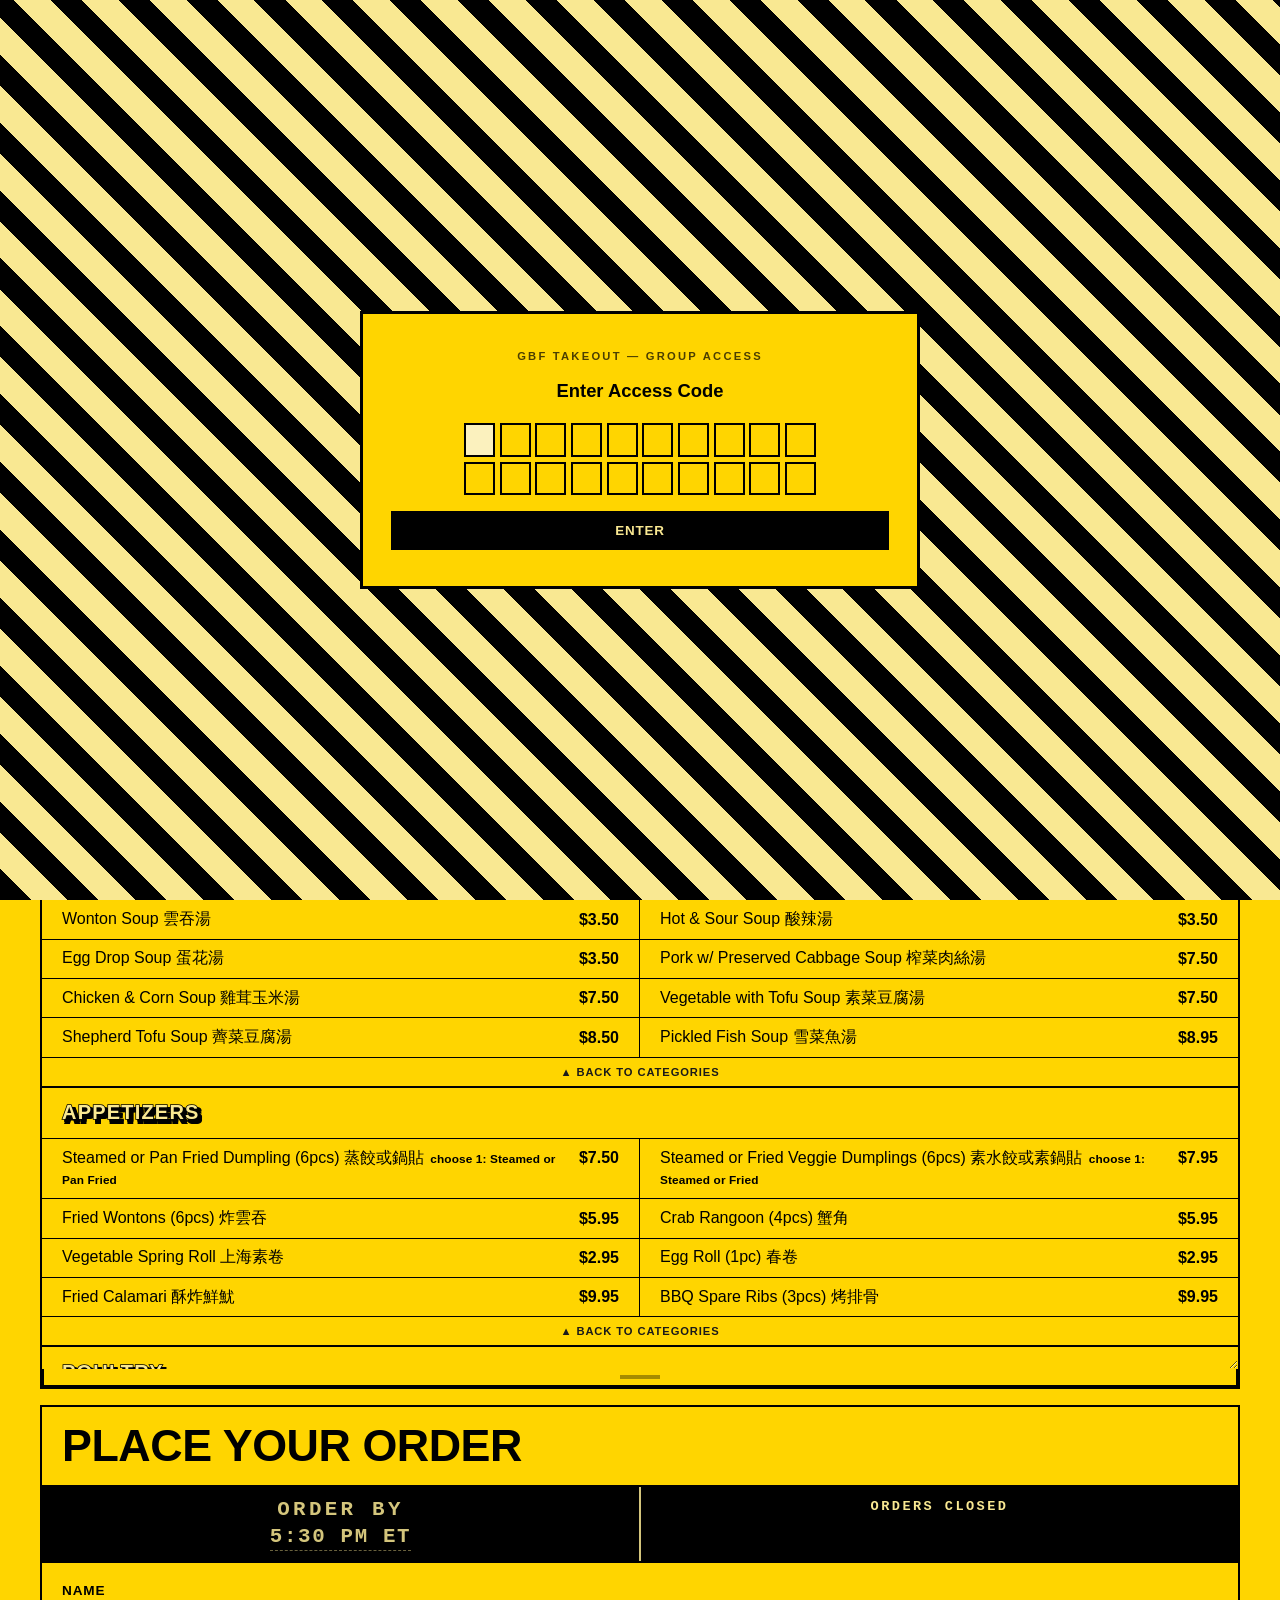
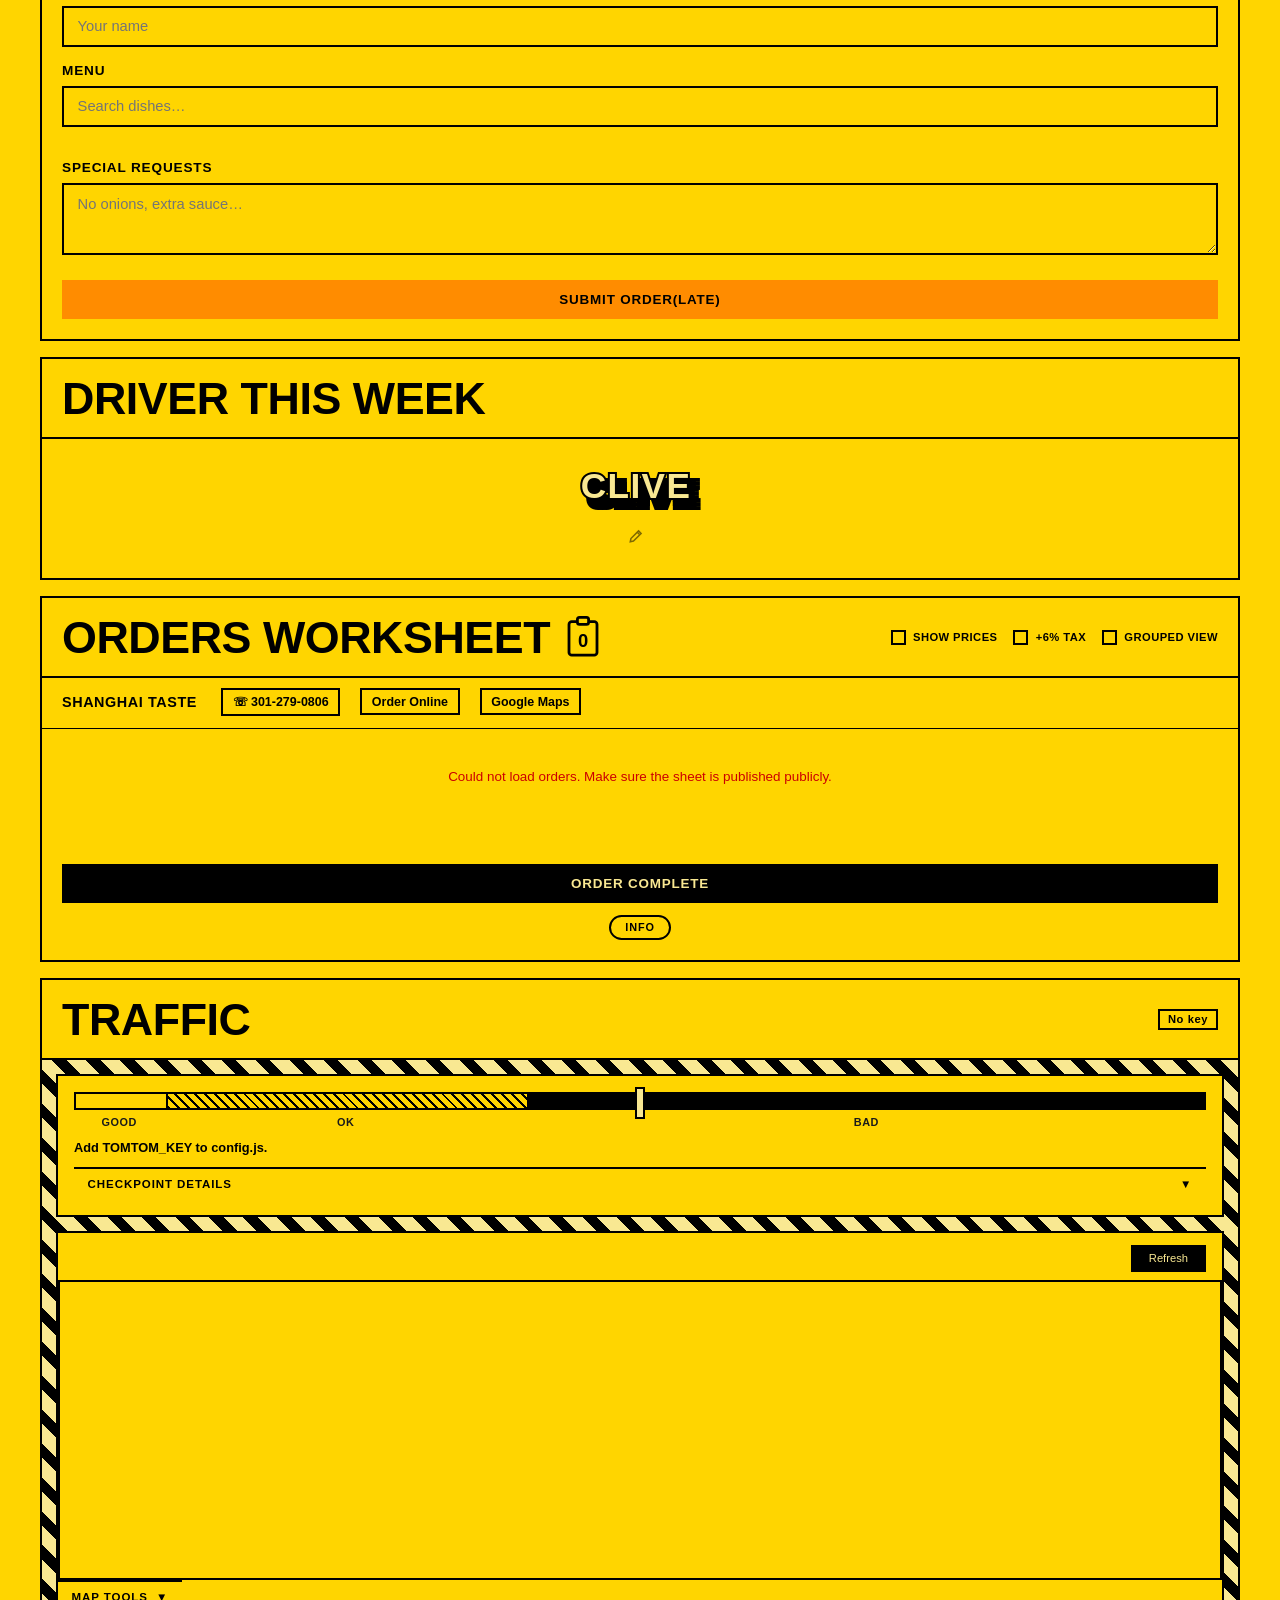
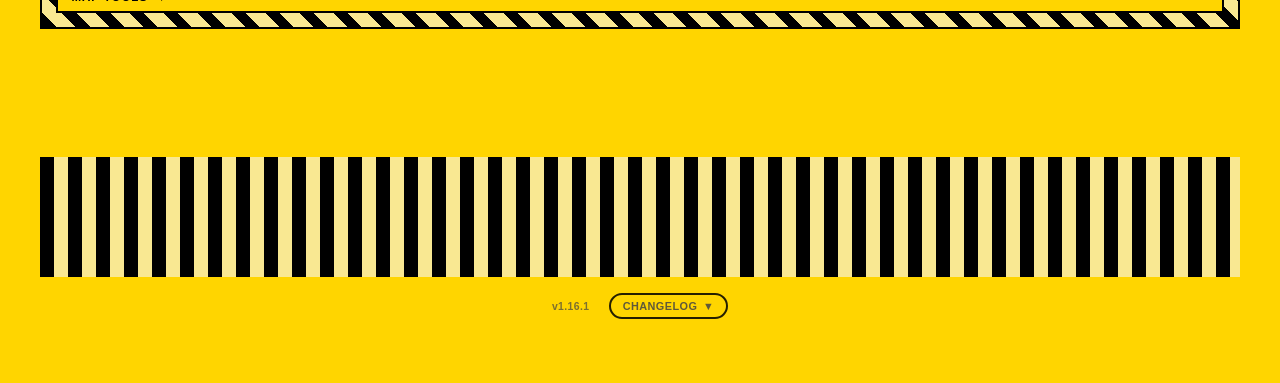
==== commit 2d0b439b: "takeouts: price arrow + hover tooltip, per-date inflation on Past Orders The menu's price marker dro" ====
--- a/takeouts-qa/index.html
+++ b/takeouts-qa/index.html
@@ -12,7 +12,7 @@
   <link href="https://fonts.googleapis.com/css2?family=Anton&family=EB+Garamond:ital,wght@0,500;0,700;1,600&display=swap" rel="stylesheet">
   <link rel="stylesheet" href="https://unpkg.com/leaflet@1.9.4/dist/leaflet.css"
     integrity="sha256-p4NxAoJBhIIN+hmNHrzRCf9tD/miZyoHS5obTRR9BMY=" crossorigin="">
-  <link rel="stylesheet" href="styles.v1.16.0.css?v=4">
+  <link rel="stylesheet" href="styles.v1.16.1.css?v=4">
 </head>
 <body>
 <div id="gate-overlay" class="gate-overlay">
@@ -24,7 +24,7 @@
     <button type="button" id="gate-submit" class="btn btn-primary" style="margin-top:1rem">Enter</button>
   </div>
 </div>
-<script src="gate.v1.16.0.js?v=1"></script>
+<script src="gate.v1.16.1.js?v=1"></script>
 <div class="debug-clock" id="debug-clock" style="display:none">
   <button type="button" class="debug-clock-label" id="debug-clock-toggle">
     Test Clock <span id="debug-clock-status"></span>
@@ -385,7 +385,7 @@
 </div>
 
 <script src="config.js?v=1.9.1"></script>
-<script src="app.v1.16.0.js?v=4"></script>
+<script src="app.v1.16.1.js?v=4"></script>
 <script src="https://unpkg.com/leaflet@1.9.4/dist/leaflet.js"
   integrity="sha256-20nQCchB9co0qIjJZRGuk2/Z9VM+kNiyxNV1lvTlZBo=" crossorigin=""></script>
 <script src="traffic-widget.js?v=1.13.0"></script>
@@ -431,7 +431,7 @@
   </div>
 </div>
 
-<div id="override-flag-tooltip"></div>
+<div id="floating-tooltip"></div>
 
 <div class="report-modal" id="report-modal" onclick="closeMenuReport(event)">
   <div class="report-modal-box" id="report-modal-box" onclick="event.stopPropagation()">
--- a/takeouts-qa/styles.v1.16.1.css
+++ b/takeouts-qa/styles.v1.16.1.css
@@ -0,0 +1,3942 @@
+    :root {
+      /* --theme-color is the theme's actual vivid color (what --accent used
+         to be pinned to). --accent is a lighter highlight tint of it, used
+         for decorative/highlight accents -- kept distinct so it never
+         degrades to being literally invisible against a --bg of the same
+         color. Dark mode's ink/border/text still key off --theme-color so
+         it stays fully vivid there, not washed out by the lighter tint. */
+      --theme-color: #fcf811;
+      --accent:      #f8f799;
+      --bg:          #fcf811;
+      --ink:         #000000;
+      --surface:     #ffffff;
+      --surface-2:   #f0faf4;
+      --border:      #000000;
+      --border-2:    #000000;
+      --yellow:      #000000;
+      --yellow-dim:  rgba(0,0,0,0.06);
+      --yellow-glow: rgba(0,0,0,0.12);
+      --gold:        #000000;
+      --text:        #000000;
+      --text-muted:  #1a1a1a;
+      --text-dim:    #444444;
+      --red:         #cc0000;
+      --red-dim:     rgba(204,0,0,0.08);
+      --green:       #007a30;
+      --card-bg:     #ffffff;
+    }
+    [data-theme="white"]       { --theme-color: #ffffff; --accent: #ffffff; --bg: #ffffff; }
+    [data-theme="offwhite"]    { --theme-color: #fafcc4; --accent: #fcfce6; --bg: #fafcc4; }
+    [data-theme="wrinkled"]    { --theme-color: #f0ead6; --accent: #f8f5ed; --bg: #f0ead6; }
+    [data-theme="newspaper"]   { --theme-color: #e8e4d2; --accent: #f4f3eb; --bg: #e8e4d2; }
+    [data-theme="lightpink"]   { --theme-color: #ffd1e8; --accent: #feebf5; --bg: #ffd1e8; }
+    [data-theme="yellow"]      { --theme-color: #fcf811; --accent: #f8f799; --bg: #fcf811; }
+    [data-theme="juicyyellow"] { --theme-color: #ffd500; --accent: #f9e892; --bg: #ffd500; }
+    [data-theme="grey"]        { --theme-color: #b8c4c6; --accent: #dfe4e5; --bg: #b8c4c6; }
+    [data-theme="green"]       { --theme-color: #39ff14; --accent: #aafa9b; --bg: #39ff14; }
+    [data-theme="emerald"]     { --theme-color: #10b981; --accent: #85eecb; --bg: #10b981; }
+    [data-theme="cyan"]        { --theme-color: #0abab5; --accent: #7ff1ee; --bg: #0abab5; }
+    [data-theme="pink"]        { --theme-color: #fc16ac; --accent: #f89bd8; --bg: #fc16ac; }
+    body.dark[data-theme="white"],
+    body.dark[data-theme="offwhite"],
+    body.dark[data-theme="wrinkled"],
+    body.dark[data-theme="newspaper"],
+    body.dark[data-theme="lightpink"],
+    body.dark[data-theme="yellow"],
+    body.dark[data-theme="juicyyellow"],
+    body.dark[data-theme="grey"],
+    body.dark[data-theme="green"],
+    body.dark[data-theme="emerald"],
+    body.dark[data-theme="cyan"],
+    body.dark[data-theme="pink"] { --bg: #3a3a3a; }
+
+    /* Textured background swatches -- grain/paper is a background-image
+       layered over the flat --bg color, so it survives dark-mode's --bg
+       override too (image sits independently of the color variable). */
+    body[data-theme="newspaper"] {
+      background-image:
+        url("data:image/svg+xml,%3Csvg xmlns='http://www.w3.org/2000/svg' width='140' height='140'%3E%3Cfilter id='n'%3E%3CfeTurbulence type='fractalNoise' baseFrequency='0.9' numOctaves='2' stitchTiles='stitch'/%3E%3CfeColorMatrix type='matrix' values='0 0 0 0 0 0 0 0 0 0 0 0 0 0 0 0 0 0 0.28 0'/%3E%3C/filter%3E%3Crect width='100%25' height='100%25' filter='url(%23n)'/%3E%3C/svg%3E"),
+        repeating-radial-gradient(circle at 0 0, rgba(0,0,0,0.05) 0, rgba(0,0,0,0.05) 1px, transparent 1px, transparent 4px);
+      background-repeat: repeat, repeat;
+    }
+    body[data-theme="wrinkled"] {
+      background-image:
+        url("data:image/svg+xml,%3Csvg xmlns='http://www.w3.org/2000/svg' width='140' height='140'%3E%3Cfilter id='n'%3E%3CfeTurbulence type='fractalNoise' baseFrequency='0.75' numOctaves='4' stitchTiles='stitch'/%3E%3CfeColorMatrix type='matrix' values='0 0 0 0 0 0 0 0 0 0 0 0 0 0 0 0 0 0 0.22 0'/%3E%3C/filter%3E%3Crect width='100%25' height='100%25' filter='url(%23n)'/%3E%3C/svg%3E"),
+        radial-gradient(ellipse 60% 40% at 15% 20%, rgba(0,0,0,0.06), transparent 60%),
+        radial-gradient(ellipse 50% 35% at 85% 15%, rgba(0,0,0,0.05), transparent 60%),
+        radial-gradient(ellipse 70% 45% at 30% 85%, rgba(0,0,0,0.06), transparent 60%),
+        radial-gradient(ellipse 55% 40% at 80% 75%, rgba(0,0,0,0.05), transparent 60%);
+      background-repeat: repeat, no-repeat, no-repeat, no-repeat, no-repeat;
+    }
+    body.dark {
+      --bg:          #3a3a3a;
+      background-image:
+        url("data:image/svg+xml,%3Csvg xmlns='http://www.w3.org/2000/svg' width='140' height='140'%3E%3Cfilter id='n'%3E%3CfeTurbulence type='fractalNoise' baseFrequency='0.85' numOctaves='3' stitchTiles='stitch'/%3E%3CfeColorMatrix type='matrix' values='0 0 0 0 0 0 0 0 0 0 0 0 0 0 0 0 0 0 0.45 0'/%3E%3C/filter%3E%3Crect width='100%25' height='100%25' filter='url(%23n)'/%3E%3C/svg%3E");
+      background-repeat: repeat;
+      /* Keyed off --theme-color (the vivid original), not --accent (now a
+         lighter highlight tint) -- dark mode should stay fully vivid, not
+         wash out to the lighter tint. */
+      --ink:         var(--theme-color, var(--accent));
+      --surface:     #111111;
+      --surface-2:   #1a1a1a;
+      --border:      var(--theme-color, var(--accent));
+      --border-2:    var(--theme-color, var(--accent));
+      --yellow:      var(--theme-color, var(--accent));
+      --yellow-dim:  rgba(255,255,255,0.06);
+      --yellow-glow: rgba(255,255,255,0.12);
+      --gold:        var(--theme-color, var(--accent));
+      --text:        var(--theme-color, var(--accent));
+      --text-muted:  var(--theme-color, var(--accent));
+      --text-dim:    var(--theme-color, var(--accent));
+      --red:         #ff4444;
+      --red-dim:     rgba(255,68,68,0.12);
+      --green:       #00cc55;
+      --card-bg:     #111111;
+    }
+
+    * { box-sizing: border-box; margin: 0; padding: 0; border-radius: 0 !important; }
+    * { box-shadow: none !important; }
+
+    /* ── Access gate ── */
+    .gate-overlay {
+      position: fixed;
+      inset: 0;
+      z-index: 5000;
+      background-color: var(--accent);
+      background-image: repeating-linear-gradient(
+        45deg,
+        #000 0px, #000 22px,
+        var(--accent) 22px, var(--accent) 48px
+      );
+      display: flex;
+      align-items: center;
+      justify-content: center;
+      padding: 1.5rem;
+    }
+    .gate-overlay.hidden { display: none; }
+    .gate-box {
+      max-width: 420px;
+      width: 100%;
+      background: var(--bg);
+      border: 3px solid #000;
+      padding: 2.25rem 1.75rem;
+      text-align: center;
+      font-family: -apple-system, BlinkMacSystemFont, "Segoe UI", sans-serif;
+    }
+    .gate-label {
+      font-size: 0.7rem;
+      font-weight: 900;
+      letter-spacing: 0.2em;
+      text-transform: uppercase;
+      color: #000;
+      opacity: 0.7;
+      margin-bottom: 1rem;
+    }
+    .gate-question {
+      font-size: 1.15rem;
+      font-weight: 800;
+      color: #000;
+      margin-bottom: 1.25rem;
+      line-height: 1.4;
+    }
+    .gate-box-wide { max-width: 560px; }
+    .gate-otp {
+      display: grid;
+      grid-template-columns: repeat(10, 1fr);
+      gap: 0.3rem;
+      max-width: 22rem;
+      margin: 0 auto;
+    }
+    #gate-otp .gate-otp-cell {
+      width: 100%;
+      height: 2.1rem;
+      border: 2px solid #000;
+      background: var(--bg);
+      color: #000;
+      font-family: "Courier New", Courier, monospace;
+      font-size: 1.05rem;
+      font-weight: 900;
+      text-align: center;
+      text-transform: uppercase;
+      outline: none;
+      padding: 0;
+    }
+    #gate-otp .gate-otp-cell:focus { background: color-mix(in srgb, var(--accent) 60%, #fff); }
+    .gate-error {
+      color: var(--red);
+      font-size: 0.8rem;
+      font-weight: 700;
+      margin-top: 0.65rem;
+    }
+    body.dark .gate-box { border-color: var(--ink); }
+    body.dark .gate-label,
+    body.dark .gate-question,
+    body.dark #gate-otp .gate-otp-cell { color: var(--ink); }
+    body.dark #gate-otp .gate-otp-cell { border-color: var(--ink); }
+    body.dark #gate-otp .gate-otp-cell:focus { background: #1a1a00; }
+
+    body {
+      font-family: -apple-system, BlinkMacSystemFont, "Segoe UI", sans-serif;
+      background: var(--bg);
+      color: var(--text);
+      min-height: 100vh;
+      padding: 2rem 1rem 4rem;
+      font-size: 1.25rem;
+    }
+
+    .container { max-width: 1200px; margin: 0 auto; }
+
+    /* ── Header ── */
+    header {
+      text-align: center;
+      margin-bottom: 0;
+      padding-bottom: 0;
+    }
+
+    /* ── Lightbulb marquee ── */
+    .marquee-sign {
+      display: flex;
+      justify-content: center;
+      margin-bottom: 1.25rem;
+      padding: 1rem 0 0.5rem;
+      border-top: 3px solid #000;
+      border-bottom: 3px solid #000;
+    }
+    .marquee-friday-text {
+      font-size: clamp(2.5rem, 12vw, 5rem);
+      font-weight: 900;
+      letter-spacing: 0.18em;
+      text-transform: uppercase;
+      color: #000;
+      line-height: 1;
+    }
+
+    .site-label {
+      font-size: 0.95rem;
+      font-weight: 700;
+      letter-spacing: 0.2em;
+      text-transform: uppercase;
+      color: var(--text-muted);
+      margin-bottom: 0.75rem;
+    }
+
+    header h1 {
+      font-size: 2rem;
+      font-weight: 800;
+      letter-spacing: -0.02em;
+      color: var(--text);
+      line-height: 1;
+      margin-bottom: 1rem;
+    }
+
+    .header-body {
+      display: flex;
+      align-items: stretch;
+      gap: 0;
+      border: 2px solid #000;
+    }
+
+    .header-left {
+      flex: 1;
+      display: flex;
+      flex-direction: column;
+      justify-content: center;
+      padding: 1.25rem 1.5rem;
+      border-right: 2px solid #000;
+      gap: 0.4rem;
+      position: relative;
+      overflow: hidden;
+    }
+
+    .confetti-piece {
+      position: absolute;
+      top: 0;
+      left: 0;
+      z-index: 5;
+      pointer-events: none;
+      border-radius: 1px !important;
+    }
+
+    .header-left .site-label { margin-bottom: 0; }
+
+    .big-date {
+      font-size: clamp(2.2rem, 5vw, 3.9rem);
+      font-weight: 900;
+      letter-spacing: -0.03em;
+      text-transform: uppercase;
+      color: #000;
+      line-height: 1.15;
+    }
+    .big-date-year {
+      display: block;
+      font-size: clamp(3.4rem, 8vw, 6.3rem);
+      font-weight: 900;
+      letter-spacing: -0.04em;
+      line-height: 1;
+      color: #000;
+    }
+
+    .order-countdown {
+      display: flex;
+      align-items: stretch;
+      background: #000;
+      color: var(--accent);
+      border-bottom: 2px solid #000;
+      font-family: "Courier New", Courier, monospace;
+    }
+    .order-countdown.closed {
+      justify-content: center;
+      padding: 0.75rem 1rem;
+      font-weight: 900;
+      font-size: 0.85rem;
+      letter-spacing: 0.22em;
+      text-transform: uppercase;
+    }
+    .countdown-label {
+      padding: 0.6rem 1rem;
+      font-size: 1.3rem;
+      font-weight: 900;
+      letter-spacing: 0.16em;
+      text-transform: uppercase;
+      border-right: 2px solid var(--accent);
+      display: flex;
+      flex-direction: column;
+      align-items: center;
+      justify-content: center;
+      white-space: nowrap;
+      opacity: 0.85;
+      line-height: 1.3;
+    }
+    .countdown-label-time {
+      font-size: 1.3rem;
+      letter-spacing: 0.08em;
+      cursor: pointer;
+      border-bottom: 1px dashed color-mix(in srgb, var(--accent) 50%, transparent);
+    }
+    .countdown-time-input {
+      background: transparent;
+      border: none;
+      border-bottom: 1px solid var(--accent);
+      color: var(--accent);
+      font-family: "Helvetica Neue", Helvetica, Arial, sans-serif;
+      font-size: 1rem;
+      font-weight: 900;
+      width: 5ch;
+      text-align: center;
+      outline: none;
+    }
+    .countdown-units {
+      display: flex;
+      flex: 1;
+      align-items: center;
+      justify-content: center;
+      gap: 0;
+      padding: 0.5rem 0.75rem;
+    }
+    .countdown-unit {
+      display: flex;
+      flex-direction: column;
+      align-items: center;
+    }
+    .countdown-sep {
+      font-size: clamp(2rem, 7vw, 3rem);
+      font-weight: 900;
+      font-family: "Helvetica Neue", Helvetica, Arial, sans-serif;
+      line-height: 1;
+      padding: 0 0.15rem;
+      padding-bottom: 1rem;
+      opacity: 0.6;
+    }
+    .countdown-num {
+      font-size: clamp(2rem, 7vw, 3rem);
+      font-weight: 900;
+      line-height: 1;
+      letter-spacing: 0.04em;
+      font-family: "Helvetica Neue", Helvetica, Arial, sans-serif;
+    }
+    .countdown-unit-label {
+      font-size: 0.7rem;
+      font-weight: 700;
+      letter-spacing: 0.2em;
+      text-transform: uppercase;
+      opacity: 0.6;
+      margin-top: 0.3rem;
+    }
+
+    .calendar-col {
+      display: flex;
+      flex-direction: column;
+      min-width: 200px;
+      flex-shrink: 0;
+      align-self: stretch;
+    }
+    .friday-calendar {
+      display: none;
+      flex: 1;
+      flex-direction: column;
+      overflow: hidden;
+    }
+    .rotation-toggle-btn {
+      display: flex;
+      align-items: center;
+      justify-content: space-between;
+      gap: 0.5rem;
+      background: var(--bg);
+      color: #000;
+      border: none;
+      border-top: 2px solid #000;
+      font-weight: 900;
+      font-size: 0.72rem;
+      letter-spacing: 0.08em;
+      text-transform: uppercase;
+      padding: 0.55rem 0.85rem;
+      cursor: pointer;
+      font-family: inherit;
+    }
+    .rotation-toggle-btn:hover { opacity: 0.85; }
+    .override-restaurant-btn {
+      display: flex;
+      align-items: center;
+      justify-content: center;
+      gap: 0.4rem;
+      width: 100%;
+      background: #000;
+      color: var(--accent);
+      border: none;
+      font-weight: 900;
+      font-size: 0.68rem;
+      letter-spacing: 0.06em;
+      text-transform: uppercase;
+      padding: 0.5rem 0.85rem;
+      cursor: pointer;
+      font-family: inherit;
+    }
+    .override-restaurant-btn:hover {
+      color: #000;
+      background-color: var(--accent);
+      background-image: repeating-linear-gradient(
+        45deg,
+        #000 0px, #000 6px,
+        var(--accent) 6px, var(--accent) 14px
+      );
+    }
+    .rotation-toggle-arrow { transition: transform 0.2s ease; display: inline-block; }
+    .rotation-toggle-btn.open .rotation-toggle-arrow { transform: rotate(180deg); }
+    .rotation-panel {
+      max-height: 0;
+      overflow: hidden;
+      transition: max-height 0.25s ease;
+    }
+    .rotation-panel.open { max-height: 200rem; border-top: 1px solid #000; }
+    .rotation-row {
+      display: flex;
+      align-items: center;
+      gap: 0.5rem;
+      padding: 0.4rem 0.75rem;
+      border-bottom: 1px solid #000;
+      font-size: 0.82rem;
+      font-weight: 700;
+      cursor: pointer;
+      transition: background 0.1s, color 0.1s;
+    }
+    .rotation-row:hover { background: #000; color: var(--accent); }
+    .rotation-row:hover .rotation-idx { opacity: 0.7; color: inherit; }
+    .rotation-row:hover .rotation-cuisine { color: inherit; border-color: var(--accent); }
+    .rotation-row:last-child { border-bottom: none; }
+    .rotation-row-current {
+      background: var(--bg);
+      color: var(--text);
+      border: 2px solid #000;
+      margin: -1px 0;
+    }
+    /* Guaranteed-visible marker for this week's row -- unlike the border/bg
+       above, this always uses --theme-arrow-light so it reads as a color
+       highlight even on themes where accent and bg are identical. */
+    .rotation-row-current-arrow {
+      color: var(--theme-arrow-light, var(--accent));
+      font-size: 0.85rem;
+      flex-shrink: 0;
+    }
+    .rotation-idx {
+      opacity: 0.5;
+      font-family: "Courier New", Courier, monospace;
+      width: 1.5rem;
+      flex-shrink: 0;
+      overflow: hidden;
+      display: inline-block;
+    }
+    .rotation-name { flex: 1; }
+    .rotation-cuisine {
+      font-size: 0.68rem;
+      font-weight: 900;
+      letter-spacing: 0.05em;
+      text-transform: uppercase;
+      color: var(--text-dim);
+      border: 1px solid #000;
+      padding: 0.1rem 0.4rem;
+      flex-shrink: 0;
+    }
+    /* Food Chart row -- a black star bullet instead of a number badge
+       marks it as a tool, not another restaurant in the list. */
+    /* Courier New (the numbered rows' font) doesn't have a proper black
+       star glyph -- it was falling back to a different font just for this
+       character, which rendered wider than the fixed 1.5rem slot and
+       pushed "Food Chart" out of alignment with the restaurant names
+       above it. A normal system font renders it at a predictable width. */
+    .rotation-star {
+      opacity: 1;
+      color: #000;
+      font-size: 0.9rem;
+      font-family: -apple-system, BlinkMacSystemFont, "Segoe UI", sans-serif;
+    }
+    .rotation-row:hover .rotation-star { color: inherit; }
+    body.dark .rotation-star { color: var(--ink); }
+    /* A small striped badge sits where a cuisine tag would on a normal
+       row (same size class), instead of a stripe flag stretched across
+       the whole row -- same "this is different" signal, without
+       overwhelming the row. Sized to about 6 characters' width, same
+       padding/border as .rotation-cuisine so it lines up visually. */
+    .rotation-cuisine-stripes {
+      width: 3.4em;
+      height: 0.9rem;
+      padding: 0.1rem 0;
+      box-sizing: content-box;
+      background-image: repeating-linear-gradient(45deg,
+        #000 0px, #000 3px,
+        transparent 3px, transparent 8px);
+    }
+    .rotation-row-foodchart:hover .rotation-cuisine-stripes {
+      background-image: repeating-linear-gradient(45deg,
+        var(--accent) 0px, var(--accent) 3px,
+        transparent 3px, transparent 8px);
+    }
+    body.dark .rotation-cuisine-stripes {
+      background-image: repeating-linear-gradient(45deg,
+        var(--ink) 0px, var(--ink) 3px,
+        transparent 3px, transparent 8px);
+    }
+    /* Closes the whole slidedown back up -- last row, full width, styled
+       distinctly from the clickable rows above it. */
+    .rotation-back-to-top {
+      display: block;
+      width: 100%;
+      background: var(--bg);
+      border: none;
+      padding: 0.5rem 0.75rem;
+      font-size: 0.75rem;
+      font-weight: 900;
+      letter-spacing: 0.04em;
+      text-transform: uppercase;
+      color: var(--text-muted);
+      cursor: pointer;
+      font-family: inherit;
+      transition: background 0.1s, color 0.1s;
+    }
+    .rotation-back-to-top:hover { background: #000; color: var(--accent); }
+    body.dark .rotation-back-to-top:hover { background: var(--ink); color: var(--bg); }
+    .fcal-row {
+      display: flex;
+      align-items: center;
+      flex: 1;
+      border-bottom: 1px solid #000;
+      font-size: 1rem;
+      font-weight: 700;
+      letter-spacing: 0.02em;
+    }
+    .fcal-row:last-child { border-bottom: none; }
+    .fcal-date {
+      width: 5rem;
+      flex-shrink: 0;
+      padding: 0.5rem 0.7rem;
+      border-right: 1px solid #000;
+      text-transform: uppercase;
+      white-space: nowrap;
+    }
+    .fcal-name {
+      padding: 0.5rem 0.75rem;
+      color: var(--text-muted);
+      font-weight: 600;
+      line-height: 1.3;
+    }
+    .fcal-current {
+      background: #000;
+      color: var(--accent);
+    }
+    .fcal-current .fcal-date { border-right-color: #333; }
+    .fcal-current .fcal-name { color: var(--accent); }
+    .fcal-override-flag { position: relative; color: var(--red); cursor: help; }
+    /* Real floating tooltip (JS-positioned, appended to <body>) instead of a
+       CSS ::after -- .friday-calendar has overflow:hidden, which was
+       clipping the old absolutely-positioned tooltip at the container edge. */
+    #floating-tooltip {
+      display: none;
+      position: fixed;
+      background: #000;
+      color: var(--accent);
+      font-size: 0.68rem;
+      font-weight: 600;
+      line-height: 1.4;
+      letter-spacing: 0.01em;
+      padding: 0.5rem 0.75rem;
+      width: max-content;
+      max-width: 200px;
+      white-space: pre-line;
+      text-align: center;
+      border: 1px solid var(--accent);
+      z-index: 500;
+      pointer-events: none;
+    }
+
+    .restaurant-badge {
+      background: #000;
+      color: var(--accent);
+      font-weight: 900;
+      font-size: 2.2rem;
+      letter-spacing: 0.02em;
+      padding: 0.5rem 1rem;
+      border-radius: 0;
+    }
+
+    /* The whole toggle IS the black restaurant box; the badge span inside
+       loses its own background so box + arrow read as one unit. */
+    .restaurant-toggle-btn {
+      display: inline-flex;
+      align-items: center;
+      justify-content: center;
+      gap: 0.6rem;
+      background: #000;
+      border: none;
+      padding: 0.5rem 1rem;
+      cursor: pointer;
+      font-family: inherit;
+      align-self: center;
+    }
+    .restaurant-toggle-btn .restaurant-badge { background: none; padding: 0; }
+    /* Small, dim, theme-colored arrow inside the black box -- intentionally
+       subtle since the slidedown is an admin affordance. */
+    .restaurant-toggle-btn .restaurant-toggle-arrow {
+      font-size: 0.7rem;
+      color: var(--accent);
+      opacity: 0.55;
+      transition: transform 0.2s ease, opacity 0.15s ease;
+      display: inline-block;
+      flex-shrink: 0;
+    }
+    .restaurant-toggle-btn:hover .restaurant-toggle-arrow { opacity: 1; }
+    .restaurant-toggle-btn.open .restaurant-toggle-arrow { transform: rotate(180deg); opacity: 1; }
+    #restaurant-tools-panel { max-width: 260px; width: 100%; align-self: center; }
+    #restaurant-tools-panel.open { border-top: none; margin-top: 0.6rem; }
+    #restaurant-tools-panel .override-restaurant-btn { margin-top: 0; }
+
+    .date-badge {
+      color: var(--text-muted);
+      font-size: 0.82rem;
+    }
+
+    /* ── Section label ── */
+    .section-label {
+      font-size: 1rem;
+      font-weight: 900;
+      letter-spacing: 0.06em;
+      text-transform: uppercase;
+      color: var(--text);
+      margin-bottom: 0.75rem;
+    }
+
+    /* ── Cards ── */
+    .card {
+      background: var(--bg);
+      border: 2px solid #000;
+      border-radius: 0;
+      margin-bottom: 1rem;
+    }
+
+    .card-header {
+      padding: 0.85rem 1.25rem;
+      border-bottom: 2px solid var(--border);
+      display: flex;
+      align-items: center;
+      justify-content: space-between;
+    }
+    .toggle-header {
+      flex-wrap: wrap;
+      row-gap: 0.6rem;
+    }
+    .toggle-row {
+      display: flex;
+      flex-wrap: wrap;
+      align-items: center;
+      gap: 0.5rem 1rem;
+    }
+    .worksheet-info-wrap {
+      position: relative;
+      display: flex;
+      justify-content: center;
+      margin-top: 0.75rem;
+    }
+    .worksheet-info-btn {
+      background: var(--bg);
+      border: 2px solid #000;
+      color: #000;
+      font-size: 0.68rem;
+      font-weight: 900;
+      letter-spacing: 0.08em;
+      text-transform: uppercase;
+      padding: 0.3rem 0.9rem;
+      cursor: pointer;
+      font-family: inherit;
+      border-radius: 999px !important;
+    }
+    .worksheet-info-btn:hover { background: #000; color: var(--accent); }
+    .worksheet-reset-notice {
+      display: none;
+      position: absolute;
+      bottom: 100%;
+      left: 50%;
+      transform: translateX(-50%);
+      margin-bottom: 0.5rem;
+      padding: 8px;
+      background-color: var(--accent);
+      background-image: repeating-linear-gradient(
+        45deg,
+        #000 0px, #000 10px,
+        var(--accent) 10px, var(--accent) 24px
+      );
+      width: max-content;
+      max-width: 260px;
+      z-index: 20;
+    }
+    .worksheet-reset-notice-text {
+      display: block;
+      background: #000;
+      color: var(--accent);
+      font-size: 0.72rem;
+      font-weight: 700;
+      letter-spacing: 0.01em;
+      padding: 0.65rem 0.9rem;
+      text-align: center;
+      line-height: 1.4;
+    }
+    .worksheet-info-wrap:hover .worksheet-reset-notice,
+    .worksheet-info-wrap.open .worksheet-reset-notice { display: block; }
+    .toggle-label {
+      display: flex;
+      align-items: center;
+      gap: 0.45rem;
+      font-size: 0.7rem;
+      font-weight: 900;
+      letter-spacing: 0.04em;
+      text-transform: uppercase;
+      white-space: nowrap;
+      cursor: pointer;
+      color: var(--text);
+    }
+    .toggle-checkbox {
+      appearance: none;
+      -webkit-appearance: none;
+      width: 15px;
+      height: 15px;
+      flex-shrink: 0;
+      border: 2px solid #000;
+      background: var(--bg);
+      cursor: pointer;
+      position: relative;
+    }
+    .toggle-checkbox:checked { background: #000; }
+    .toggle-checkbox:checked::after {
+      content: "";
+      position: absolute;
+      left: 3px;
+      top: -1px;
+      width: 4px;
+      height: 8px;
+      border: solid var(--accent);
+      border-width: 0 2px 2px 0;
+      transform: rotate(45deg);
+    }
+
+    .card-header h2 {
+      font-size: 2.8rem;
+      font-weight: 900;
+      letter-spacing: -0.01em;
+      text-transform: uppercase;
+      color: var(--text);
+    }
+
+    .card-body { padding: 1.25rem; }
+
+    /* Solid dark stripes with fully transparent gaps -- the locked form
+       stays visible in the gaps behind the overlay, but the overlay itself
+       still covers everything (z-index 50), so nothing behind is clickable. */
+    .closed-overlay {
+      position: absolute;
+      inset: 0;
+      z-index: 50;
+      background-image: repeating-linear-gradient(
+        45deg,
+        rgba(90,90,90,0.8) 0px, rgba(90,90,90,0.8) 10px,
+        transparent 10px, transparent 24px
+      );
+      display: flex;
+      align-items: center;
+      justify-content: center;
+      padding: 1.5rem;
+      text-align: center;
+    }
+    .closed-overlay-box {
+      display: flex;
+      flex-direction: column;
+      align-items: center;
+      gap: 0.75rem;
+      max-width: 320px;
+    }
+    .closed-overlay-text {
+      background: #000;
+      color: var(--accent);
+      font-weight: 900;
+      font-size: 1.1rem;
+      letter-spacing: 0.1em;
+      text-transform: uppercase;
+      padding: 0.75rem 1.5rem;
+      border: 2px solid #000;
+    }
+    .closed-overlay-note {
+      background: #000;
+      color: var(--accent);
+      font-size: 0.95rem;
+      font-weight: 700;
+      line-height: 1.4;
+      padding: 0.5rem 0.85rem;
+      transition: color 0.15s ease;
+    }
+    .closed-overlay-box:hover .closed-overlay-note { color: #ff8c00; }
+    .closed-overlay-box .btn { width: auto; margin-top: 0; padding: 0.6rem 1.5rem; }
+
+    /* ── Form elements ── */
+    .field-label {
+      display: block;
+      font-size: 0.85rem;
+      font-weight: 900;
+      letter-spacing: 0.06em;
+      text-transform: uppercase;
+      color: var(--text);
+      margin-bottom: 0.5rem;
+    }
+
+    input[type="text"], textarea {
+      width: 100%;
+      background: var(--bg);
+      border: 2px solid #000;
+      padding: 0.65rem 0.85rem;
+      font-size: 0.92rem;
+      font-family: inherit;
+      color: #000;
+      outline: none;
+    }
+
+    input[type="text"]:focus, textarea:focus {
+      background: color-mix(in srgb, var(--accent) 60%, #fff);
+    }
+
+    textarea { resize: vertical; min-height: 72px; }
+
+    select {
+      width: 100%;
+      appearance: none;
+      -webkit-appearance: none;
+      background-color: var(--bg);
+      background-image: url("data:image/svg+xml,%3Csvg xmlns='http://www.w3.org/2000/svg' viewBox='0 0 12 8'%3E%3Cpath d='M1 1L6 6L11 1' stroke='%23000' stroke-width='2' fill='none' stroke-linecap='round' stroke-linejoin='round'/%3E%3C/svg%3E");
+      background-repeat: no-repeat;
+      background-position: right 0.85rem center;
+      background-size: 0.7rem;
+      border: 2px solid #000;
+      color: #000;
+      padding: 0.65rem 2.25rem 0.65rem 0.85rem;
+      font-size: 0.92rem;
+      font-weight: 700;
+      font-family: inherit;
+      outline: none;
+      cursor: pointer;
+    }
+    select:focus {
+      background-color: color-mix(in srgb, var(--accent) 60%, #fff);
+    }
+
+    .field-group { margin-bottom: 1rem; }
+
+    /* ── Menu search + dropdown ── */
+    .menu-search-wrap { position: relative; }
+
+    .menu-dropdown {
+      display: none;
+      position: absolute;
+      top: calc(100% + 4px);
+      left: 0; right: 0;
+      background: var(--bg);
+      border: 2px solid #000;
+      max-height: 60vh;
+      overflow-y: auto;
+      z-index: 100;
+    }
+
+    .menu-dropdown-item {
+      display: flex;
+      align-items: center;
+      justify-content: space-between;
+      gap: 0.5rem;
+      padding: 0.65rem 1rem;
+      cursor: pointer;
+      border-bottom: 1px solid #000;
+      transition: background 0.1s;
+    }
+
+    .menu-dropdown-item:last-child { border-bottom: none; }
+
+    /* Theme-derived contrasting color (true color-wheel complement of
+       --accent, same math as the Drop Game's colored slots), not a fixed
+       black/accent highlight. */
+    .menu-dropdown-item:hover,
+    .menu-dropdown-item.focused {
+      background: var(--theme-complement, #000); color: #000;
+    }
+    .menu-dropdown-item:hover .dd-name,
+    .menu-dropdown-item:hover .dd-price,
+    .menu-dropdown-item:hover .dd-protein,
+    .menu-dropdown-item.focused .dd-name,
+    .menu-dropdown-item.focused .dd-price,
+    .menu-dropdown-item.focused .dd-protein { color: #000 !important; opacity: 1; }
+
+    .menu-dropdown-item.is-selected { opacity: 0.4; cursor: default; }
+
+    .dd-name { font-size: 1rem; color: var(--text); flex: 1; }
+
+    .dd-right {
+      display: flex;
+      align-items: center;
+      gap: 0.6rem;
+      flex-shrink: 0;
+    }
+
+    .dd-price { font-size: 1rem; color: var(--text-muted); }
+    .dd-protein { font-size: 0.72rem; color: var(--gold); opacity: 0.8; margin-left: 0.3rem; font-style: italic; }
+
+    .dd-taken {
+      font-size: 0.72rem;
+      color: var(--red);
+      font-weight: 600;
+    }
+
+    .menu-dropdown-empty {
+      padding: 0.8rem 1rem;
+      font-size: 0.84rem;
+      color: var(--text-muted);
+    }
+
+    /* Selected item pills */
+    .selected-pills {
+      display: flex;
+      flex-wrap: wrap;
+      gap: 0.4rem;
+      margin-top: 0.6rem;
+    }
+
+    .selected-pill {
+      display: inline-flex;
+      align-items: center;
+      gap: 0.4rem;
+      padding: 0.3rem 0.5rem 0.3rem 0.75rem;
+      background: #000;
+      color: var(--accent);
+      font-size: 0.82rem;
+      font-weight: 700;
+      border: 2px solid #000;
+    }
+
+    .selected-pill.is-taken {
+      background: #cc0000;
+      border-color: #cc0000;
+      color: #fff;
+    }
+
+    .pill-qty {
+      background: var(--accent);
+      color: #000;
+      font-size: 0.72rem;
+      font-weight: 900;
+      padding: 0.05rem 0.35rem;
+      border-radius: 999px;
+    }
+    .selected-pill.is-taken .pill-qty { background: #fff; color: #cc0000; }
+
+    .pill-price {
+      opacity: 0.75;
+      font-weight: 600;
+    }
+
+    .order-subtotal {
+      margin-top: 0.5rem;
+      font-size: 0.85rem;
+      font-weight: 700;
+      color: var(--text);
+    }
+
+    .pill-remove {
+      background: none;
+      border: none;
+      cursor: pointer;
+      color: inherit;
+      font-size: 1rem;
+      line-height: 1;
+      padding: 0;
+      opacity: 0.6;
+      transition: opacity 0.1s;
+      font-family: inherit;
+    }
+
+    .pill-remove:hover { opacity: 1; }
+
+    /* ── Duplicate warning ── */
+    .dup-warning {
+      display: none;
+      font-size: 0.85rem;
+      font-weight: 700;
+      color: #cc0000;
+      margin-top: 0.5rem;
+    }
+    .dup-warning.show { display: block; }
+
+    /* ── Buttons ── */
+    .btn {
+      display: flex;
+      align-items: center;
+      justify-content: center;
+      width: 100%;
+      padding: 0.75rem 1.5rem;
+      border-radius: 4px;
+      font-size: 0.84rem;
+      font-weight: 700;
+      letter-spacing: 0.06em;
+      text-transform: uppercase;
+      border: none;
+      cursor: pointer;
+      font-family: inherit;
+      transition: opacity 0.12s, background 0.12s;
+      margin-top: 1.25rem;
+    }
+
+    .btn-primary {
+      background: #000;
+      color: var(--accent);
+    }
+
+    .btn-primary:hover { background: #000; color: var(--accent); opacity: 1; }
+
+    #order-btn:hover,
+    #order-complete-btn:hover,
+    .rating-submit-btn:hover,
+    #gate-submit:hover,
+    #reopen-round-btn:hover {
+      color: #000;
+      background-color: var(--accent);
+      background-image: repeating-linear-gradient(
+        45deg,
+        #000 0px, #000 6px,
+        var(--accent) 6px, var(--accent) 14px
+      );
+    }
+    .btn-primary:disabled { background: #ccc; color: #888; cursor: not-allowed; }
+
+    /* Deadline has passed but the form still accepts submissions -- Submit
+       just switches to a warning color; the actual "are you sure" gate is
+       a confirm modal at click time, not a hard block. */
+    #order-btn.late { background: #ff8c00; color: #000; }
+    #order-btn.late::after { content: " (Late)"; }
+    #order-btn.late:hover {
+      color: #fff200;
+      background-color: #ff8c00;
+      background-image: repeating-linear-gradient(
+        45deg,
+        #000 0px, #000 6px,
+        #ff8c00 6px, #ff8c00 14px
+      );
+    }
+
+    #reopen-round-btn { background: #000; color: var(--accent); }
+
+    .btn-secondary {
+      background: transparent;
+      border: 2px solid #000;
+      color: #000;
+    }
+
+    .btn-secondary:hover { background: #000; color: var(--accent); }
+
+    /* ── Success ── */
+    .success-msg {
+      display: none;
+      text-align: center;
+      padding: 1.5rem;
+      font-size: 0.9rem;
+      font-weight: 600;
+      letter-spacing: 0.02em;
+      color: var(--green);
+    }
+
+    /* ── Badge ── */
+    .badge {
+      font-size: 0.7rem;
+      font-weight: 700;
+      font-variant-numeric: tabular-nums;
+      padding: 0.15rem 0.5rem;
+      border-radius: 3px;
+      letter-spacing: 0.05em;
+    }
+
+    .order-count-icon {
+      position: relative;
+      display: inline-flex;
+      align-items: center;
+      justify-content: center;
+      color: #000;
+      flex-shrink: 0;
+    }
+    .order-count-num {
+      position: absolute;
+      top: 60%;
+      left: 50%;
+      transform: translate(-50%, -50%);
+      font-size: 1.15rem;
+      font-weight: 900;
+      font-variant-numeric: tabular-nums;
+      color: #000;
+      transform-origin: center;
+      animation: count-wiggle 4s ease-in-out infinite;
+    }
+    @keyframes count-wiggle {
+      0%, 15%, 100% { transform: translate(-50%, -50%) rotate(0deg)    scale(1); }
+      3%            { transform: translate(-53%, -47%) rotate(-12deg) scale(1.12); }
+      6%            { transform: translate(-47%, -53%) rotate(9deg)   scale(1.08); }
+      9%            { transform: translate(-52%, -48%) rotate(-6deg)  scale(1.05); }
+      12%           { transform: translate(-49%, -51%) rotate(3deg)   scale(1.02); }
+    }
+    @media (prefers-reduced-motion: reduce) {
+      .order-count-num { animation: none; }
+    }
+    .badge-dim    { background: transparent; color: #000; border: 2px solid #000; }
+
+    /* ── Orders table ── */
+    .orders-table-wrap { width: 100%; overflow-x: auto; }
+    table { width: 100%; border-collapse: collapse; table-layout: fixed; }
+    table colgroup .col-name    { width: 18%; }
+    table colgroup .col-items   { width: auto; }
+    table colgroup .col-total   { width: 10%; }
+    table colgroup .col-actions { width: 3.6rem; }
+
+    thead th {
+      text-align: left;
+      font-size: 0.72rem;
+      font-weight: 900;
+      letter-spacing: 0.12em;
+      text-transform: uppercase;
+      color: #000;
+      padding: 0.65rem 1.25rem;
+      border-bottom: 2px solid #000;
+      background: var(--bg);
+    }
+
+    tbody tr { border-bottom: 1px solid #000; background: var(--bg); }
+    tbody tr:last-child { border-bottom: none; }
+    tbody tr:hover { background: #000; color: var(--accent); }
+    tbody tr:hover td, tbody tr:hover .td-name, tbody tr:hover .td-items,
+    tbody tr:hover .td-notes, tbody tr:hover .td-total { color: var(--accent) !important; }
+
+    tbody td { padding: 0.8rem 1.25rem; font-size: 1.1rem; vertical-align: top; }
+    .td-name  {
+      font-weight: 700;
+      color: var(--text);
+      white-space: nowrap;
+      overflow: hidden;
+      text-overflow: ellipsis;
+      font-size: clamp(0.72rem, 2.6vw, 1.1rem);
+    }
+    tbody tr.tr-late { background: color-mix(in srgb, #ff8c00 30%, var(--bg)); }
+    tbody tr.tr-late:hover { background: #ff8c00; }
+    .td-late-tag {
+      display: block;
+      font-size: 0.65rem;
+      font-weight: 900;
+      letter-spacing: 0.05em;
+      text-transform: uppercase;
+      color: #7a3d00;
+      margin-top: 0.1rem;
+    }
+    .td-items { color: var(--text-muted); }
+    .td-actions {
+      text-align: right;
+      vertical-align: top;
+      padding: 0.4rem 0.25rem 0.4rem 0.15rem;
+      white-space: nowrap;
+    }
+    .td-actions-inner {
+      display: flex;
+      flex-direction: row;
+      align-items: center;
+      justify-content: flex-end;
+      gap: 0;
+    }
+    @media (max-width: 520px) {
+      .td-actions-inner { flex-direction: column; }
+    }
+    .td-total-cell { white-space: nowrap; vertical-align: top; padding-top: 0.8rem; }
+    .td-total { font-weight: 700; font-size: 0.85rem; display: block; padding-top: 0.15rem; }
+    .td-item-row { display: flex; justify-content: space-between; align-items: baseline; gap: 0.75rem; line-height: 1.7; font-size: 0.92rem; }
+    .td-item-price { font-size: 0.85rem; color: var(--text-dim); font-weight: 600; white-space: nowrap; }
+    .order-row-edit-btn, .order-row-delete-btn {
+      background: none; border: none; cursor: pointer;
+      font-size: 1.1rem; padding: 0.15rem;
+      opacity: 0.4; line-height: 1;
+      color: inherit; transition: color 0.15s, opacity 0.15s;
+      width: 1.6rem; height: 1.6rem;
+      display: flex; align-items: center; justify-content: center;
+    }
+    .order-row-edit-btn svg { width: 1rem; height: 1rem; }
+    .order-row-edit-btn:hover { opacity: 1; }
+    .order-row-delete-btn:hover { opacity: 1; color: #e05555; }
+    .td-actions-locked { font-size: 0.9rem; opacity: 0.4; }
+    .td-notes { color: var(--text-dim); font-size: 0.88rem; }
+
+    .dup-item { color: var(--red); font-weight: 600; }
+
+    .dup-banner {
+      padding: 0.65rem 1.25rem;
+      background: var(--red-dim);
+      border-bottom: 1px solid rgba(240,80,80,0.2);
+      font-size: 0.76rem;
+      color: var(--red);
+      letter-spacing: 0.01em;
+    }
+
+    /* ── Grand total ── */
+    .grouped-items-list { display: flex; flex-direction: column; }
+    .grouped-item-row {
+      display: flex;
+      align-items: baseline;
+      gap: 0.85rem;
+      padding: 0.65rem 1.25rem;
+      border-bottom: 1px solid #000;
+    }
+    .grouped-item-row:last-child { border-bottom: none; }
+    .grouped-item-qty {
+      font-family: "Courier New", Courier, monospace;
+      font-weight: 900;
+      font-size: 1.1rem;
+      min-width: 1.5rem;
+      text-align: right;
+      flex-shrink: 0;
+    }
+    .grouped-item-sep {
+      font-weight: 900;
+      opacity: 0.4;
+      flex-shrink: 0;
+    }
+    .grouped-item-main {
+      flex: 1;
+      display: flex;
+      flex-direction: column;
+      gap: 0.15rem;
+      min-width: 0;
+    }
+    .grouped-item-name { font-weight: 700; color: var(--text); }
+    .grouped-item-name.grouped-item-name-coded {
+      display: inline-flex;
+      align-items: baseline;
+      gap: 0.4rem;
+      font-weight: normal;
+    }
+    .grouped-item-code {
+      flex: 0 0 auto;
+      min-width: 1.8rem;
+      font-family: "Courier New", Courier, monospace;
+      font-weight: 700;
+      font-size: 0.75rem;
+      color: var(--text-dim);
+    }
+    .grouped-item-name-text { flex: 1 1 auto; min-width: 0; font-weight: 700; color: var(--text); }
+    .grouped-item-names {
+      margin-left: 0.5rem;
+      font-size: 0.7rem;
+      font-weight: 600;
+      color: var(--text-dim);
+      opacity: 0.8;
+    }
+    .grouped-item-note {
+      font-size: 0.85rem;
+      color: var(--text-dim);
+      font-style: italic;
+    }
+    .grouped-item-price { font-weight: 600; color: var(--text-dim); white-space: nowrap; font-size: 0.85em; }
+
+    .order-toast {
+      position: fixed;
+      top: 1rem;
+      left: 50%;
+      transform: translateX(-50%) translateY(-1rem);
+      display: flex;
+      align-items: center;
+      justify-content: center;
+      background-color: var(--accent);
+      background-image: repeating-linear-gradient(
+        45deg,
+        #000 0px, #000 12px,
+        var(--accent) 12px, var(--accent) 26px
+      );
+      padding: 0.85rem 1.75rem;
+      border: 3px solid #000;
+      z-index: 4000;
+      opacity: 0;
+      transition: opacity 0.3s ease, transform 0.3s ease;
+      pointer-events: none;
+      white-space: nowrap;
+    }
+    .order-toast.show { opacity: 1; transform: translateX(-50%) translateY(0); }
+    .order-toast-text {
+      background: var(--bg);
+      border: 2px solid #000;
+      color: var(--red);
+      font-weight: 900;
+      font-size: 0.85rem;
+      letter-spacing: 0.05em;
+      text-transform: uppercase;
+      padding: 0.4rem 0.85rem;
+    }
+
+    .grand-total-bar {
+      display: flex;
+      align-items: center;
+      justify-content: space-between;
+      flex-wrap: wrap;
+      gap: 0.5rem 1.25rem;
+      background: #000;
+      color: var(--accent);
+      padding: 0.85rem 1.25rem;
+      font-family: "Courier New", Courier, monospace;
+    }
+    .grand-total-label {
+      font-size: 0.85rem;
+      font-weight: 900;
+      letter-spacing: 0.14em;
+      text-transform: uppercase;
+    }
+    .grand-total-values {
+      display: flex;
+      align-items: baseline;
+      gap: 1.25rem;
+    }
+    .grand-total-amt {
+      font-size: 1.2rem;
+      font-weight: 900;
+      letter-spacing: 0.02em;
+      white-space: nowrap;
+    }
+    .grand-total-sub {
+      display: block;
+      font-family: -apple-system, BlinkMacSystemFont, "Segoe UI", sans-serif;
+      font-size: 0.6rem;
+      font-weight: 700;
+      letter-spacing: 0.1em;
+      text-transform: uppercase;
+      opacity: 0.65;
+      margin-top: 0.1rem;
+    }
+
+    /* ── Rate Your Order ── */
+    .rating-names-table { margin-bottom: 1rem; }
+    .rating-name-block:last-child .rating-name-row { border-bottom: none; }
+    .rating-name-block.active .rating-name-row { border-bottom: none; }
+    .rating-name-row {
+      display: flex;
+      align-items: center;
+      gap: 0.75rem;
+      padding: 0.65rem 0;
+      border-bottom: 1px solid #000;
+      cursor: pointer;
+    }
+    .rating-name-row:hover { background: color-mix(in srgb, var(--accent) 60%, transparent); }
+    .rating-name-row.active { background: #000; }
+    .rating-name-row.active .rating-name,
+    .rating-name-row.active .rating-name-status { color: var(--accent); }
+    .rating-name { font-weight: 700; color: var(--text); flex: 1; min-width: 0; }
+    .rating-name-status { font-size: 0.75rem; font-weight: 700; color: var(--red); flex-shrink: 0; }
+    .rating-name-btn {
+      width: auto;
+      margin-top: 0;
+      padding: 0.35rem 0.9rem;
+      font-size: 0.7rem;
+      flex-shrink: 0;
+    }
+    .rating-name-content {
+      padding: 0.85rem 0.75rem 1rem;
+      border-bottom: 1px solid #000;
+      background: color-mix(in srgb, var(--accent) 12%, transparent);
+    }
+    .rating-name-block:last-child .rating-name-content { border-bottom: none; }
+    .rating-name-content .btn-primary { width: 100%; margin-top: 0.75rem; }
+    .rating-status {
+      margin-top: 0.6rem;
+      font-size: 0.8rem;
+      color: var(--text-dim);
+      text-align: center;
+    }
+
+    .rating-date-group { margin-bottom: 0.5rem; }
+    .rating-date-group:last-child { margin-bottom: 0; }
+    .rating-date-header {
+      font-size: 0.7rem;
+      font-weight: 900;
+      letter-spacing: 0.05em;
+      text-transform: uppercase;
+      color: var(--text-muted);
+      padding: 0.6rem 0 0.3rem;
+      border-bottom: 2px solid #000;
+    }
+    .rating-item-row {
+      /* Name stacked above the tap-target row -- side-by-side left almost
+         no room for 10 comfortable touch targets, which is exactly what
+         made the old slider feel "sticky"/imprecise on a phone. */
+      display: flex;
+      flex-direction: column;
+      gap: 0.5rem;
+      padding: 0.75rem 0;
+      border-bottom: 1px solid #000;
+    }
+    .rating-item-row:last-child { border-bottom: none; }
+    .rating-item-name { font-weight: 700; color: var(--text); }
+    /* Flags side dishes/appetizers as counting for less toward a
+       restaurant's combined score (see ratingWeight in app.js) -- so the
+       reduced weight is visible right where the rating is given, not just
+       buried in a report. */
+    .rating-item-weight {
+      display: inline-block;
+      font-weight: 600;
+      font-size: 0.68rem;
+      text-transform: uppercase;
+      letter-spacing: 0.03em;
+      color: var(--text-muted);
+      background: rgba(0,0,0,0.06);
+      border: 1px solid var(--border);
+      border-radius: 999px;
+      padding: 0.1rem 0.5rem;
+      margin-left: 0.5rem;
+      vertical-align: middle;
+    }
+    .rating-item-input-wrap {
+      display: flex;
+      align-items: center;
+      gap: 0.6rem;
+      width: 100%;
+    }
+    .rating-scale-end {
+      font-size: 0.7rem;
+      font-weight: 700;
+      color: var(--text-dim);
+      flex-shrink: 0;
+      font-variant-numeric: tabular-nums;
+    }
+    /* Deliberately chunkier than a stock range input: this is dragged with a
+       thumb on a phone, and the half-step scale has 21 stops to land on. */
+    .rating-item-slider {
+      flex: 1;
+      min-width: 0;
+      height: 1.75rem;
+      margin: 0;
+      background: transparent;
+      accent-color: #000;
+      cursor: pointer;
+      -webkit-appearance: none;
+      appearance: none;
+    }
+    .rating-item-slider::-webkit-slider-runnable-track {
+      height: 0.5rem;
+      background: rgba(0,0,0,0.15);
+      border: 1px solid #000;
+    }
+    .rating-item-slider::-moz-range-track {
+      height: 0.5rem;
+      background: rgba(0,0,0,0.15);
+      border: 1px solid #000;
+    }
+    .rating-item-slider::-webkit-slider-thumb {
+      -webkit-appearance: none;
+      appearance: none;
+      width: 1.6rem;
+      height: 1.6rem;
+      margin-top: -0.62rem;
+      border-radius: 999px;
+      background: #000;
+      border: 2px solid var(--bg);
+      cursor: grab;
+    }
+    .rating-item-slider::-moz-range-thumb {
+      width: 1.6rem;
+      height: 1.6rem;
+      border-radius: 999px;
+      background: #000;
+      border: 2px solid var(--bg);
+      cursor: grab;
+    }
+    .rating-item-slider:active::-webkit-slider-thumb { cursor: grabbing; transform: scale(1.08); }
+    .rating-item-value {
+      font-weight: 900;
+      font-size: 1.05rem;
+      font-family: "Courier New", Courier, monospace;
+      font-variant-numeric: tabular-nums;
+      min-width: 2.4rem;
+      text-align: right;
+      flex-shrink: 0;
+      color: var(--text-dim);
+    }
+    .rating-item-value.has-value { color: var(--text); }
+    body.dark .rating-item-slider { accent-color: var(--ink); }
+    body.dark .rating-item-slider::-webkit-slider-runnable-track,
+    body.dark .rating-item-slider::-moz-range-track { background: rgba(255,255,255,0.18); border-color: var(--ink); }
+    body.dark .rating-item-slider::-webkit-slider-thumb,
+    body.dark .rating-item-slider::-moz-range-thumb { background: var(--ink); border-color: var(--bg); }
+
+
+
+    /* ── Order info strip ── */
+    #order-info-strip {
+      padding: 0.6rem 1.25rem 0.75rem;
+      border-bottom: 1px solid var(--border);
+      display: flex;
+      flex-wrap: wrap;
+      gap: 0.5rem 1.25rem;
+      align-items: center;
+    }
+    .oi-link {
+      display: inline-flex;
+      align-items: center;
+      gap: 0.3rem;
+      font-size: 0.78rem;
+      font-weight: 700;
+      color: #000;
+      text-decoration: none;
+      padding: 0.28rem 0.6rem;
+      border: 2px solid #000;
+      white-space: nowrap;
+      transition: background 0.1s;
+    }
+    .oi-link:hover { background: #000; color: var(--accent); }
+    .oi-phone { color: #000; }
+    .oi-name {
+      font-weight: 900;
+      font-size: 0.9rem;
+      letter-spacing: 0.04em;
+      text-transform: uppercase;
+      margin-right: 0.25rem;
+    }
+
+    /* ── Stripe divider ── */
+    .stripe-divider {
+      height: 6rem;
+      margin-bottom: 0;
+      background-image: repeating-linear-gradient(
+        90deg,
+        #000 0px, #000 14px,
+        var(--accent) 14px, var(--accent) 28px
+      );
+    }
+
+    /* ── Traffic card ── */
+    #traffic-card .card-body { padding: 0; }
+    #plinko-card .card-body { padding: 0; }
+    .traffic-frame {
+      padding: 14px;
+      display: flex;
+      flex-direction: column;
+      gap: 14px;
+      background-color: var(--accent);
+      background-image: repeating-linear-gradient(
+        45deg,
+        #000 0px, #000 10px,
+        var(--accent) 10px, var(--accent) 24px
+      );
+    }
+    .traffic-panel {
+      background: var(--bg);
+      border: 2px solid #000;
+      padding: 1rem;
+    }
+
+    .traffic-gauge-wrap { margin-bottom: 0; }
+
+    .traffic-gauge-track {
+      position: relative;
+      display: flex;
+      height: 18px;
+      border: 2px solid #000;
+      background: var(--bg);
+    }
+    /* Widths mirror the Good/OK/Bad thresholds (>=92 / >=60 / below), laid
+       out left-to-right on a badness scale (100 - speed ratio). Pattern
+       density (not color) reads as severity: empty = good, thin stripes =
+       ok, dense dots = bad. */
+    .traffic-gauge-zone { height: 100%; flex: 0 0 auto; }
+    .traffic-gauge-zone.zone-good {
+      flex-basis: 8%;
+      background: var(--bg);
+    }
+    .traffic-gauge-zone.zone-ok {
+      flex-basis: 32%;
+      background-image: repeating-linear-gradient(
+        45deg,
+        #000 0px, #000 2px,
+        transparent 2px, transparent 7px
+      );
+      border-left: 2px solid #000;
+    }
+    .traffic-gauge-zone.zone-bad {
+      flex-basis: 60%;
+      background: #000;
+      border-left: 2px solid #000;
+    }
+
+    .traffic-gauge-needle {
+      position: absolute;
+      top: -7px;
+      left: 50%;
+      width: 10px;
+      height: 32px;
+      background: var(--accent);
+      border: 2px solid #000;
+      transform: translateX(-50%);
+      transition: left 0.4s ease;
+    }
+
+    .traffic-gauge-labels {
+      position: relative;
+      height: 1rem;
+      margin-top: 0.35rem;
+      font-size: 0.68rem;
+      font-weight: 700;
+      text-transform: uppercase;
+      letter-spacing: 0.05em;
+      color: var(--text-muted);
+    }
+    /* Centered over each zone's actual width (8% / 32% / 60%), not evenly
+       spaced -- so the label sits over its own section of the bar. */
+    .traffic-gauge-labels span {
+      position: absolute;
+      top: 0;
+      transform: translateX(-50%);
+      white-space: nowrap;
+    }
+    .traffic-gauge-labels .label-good { left: 4%; }
+    .traffic-gauge-labels .label-ok   { left: 24%; }
+    .traffic-gauge-labels .label-bad  { left: 70%; }
+
+    .traffic-gauge-detail {
+      margin-top: 0.5rem;
+      font-size: 0.8rem;
+      font-weight: 700;
+      color: var(--text);
+    }
+
+    #traffic-checkpoints-toggle-btn { margin-top: 0.75rem; width: 100%; box-sizing: border-box; }
+
+    .traffic-checkpoints-list { padding: 0.75rem 0; }
+    .traffic-checkpoint-row {
+      display: flex;
+      justify-content: space-between;
+      align-items: baseline;
+      gap: 0.75rem;
+      padding: 0.3rem 0;
+      font-size: 0.8rem;
+      border-top: 1px solid var(--border-2, rgba(0,0,0,0.12));
+    }
+    .traffic-checkpoint-row:first-child { border-top: none; }
+    .traffic-cp-name { color: var(--text-muted); }
+    .traffic-cp-stat { font-weight: 700; white-space: nowrap; flex-shrink: 0; }
+    .traffic-cp-frc { font-weight: 400; color: var(--text-muted); font-size: 0.72rem; }
+    .traffic-cp-frc-flag { font-weight: 700; color: #cc9900; font-size: 0.72rem; }
+    body.dark .traffic-checkpoint-row { border-color: var(--ink); }
+
+    .traffic-map-panel { padding: 0; }
+    .traffic-map-toolbar {
+      display: flex;
+      align-items: center;
+      justify-content: space-between;
+      padding: 0.75rem 1rem 0.5rem;
+    }
+    .traffic-updated { font-size: 0.7rem; color: var(--text-dim); }
+    .traffic-refresh-btn {
+      width: auto;
+      margin-top: 0;
+      padding: 0.35rem 1rem;
+      font-size: 0.7rem;
+      background: #000;
+      border: 2px solid #000;
+      color: var(--accent);
+    }
+    .traffic-refresh-btn:hover {
+      color: #000;
+      background-color: var(--accent);
+      background-image: repeating-linear-gradient(
+        45deg,
+        #000 0px, #000 6px,
+        var(--accent) 6px, var(--accent) 14px
+      );
+    }
+
+    .traffic-map {
+      width: 100%;
+      height: 300px;
+      border: 2px solid #000;
+    }
+
+    .traffic-map .leaflet-control-attribution { display: none; }
+
+    #traffic-tools-panel.open { padding: 0.75rem 0.85rem; }
+
+    .traffic-style-btns {
+      display: flex;
+      flex-wrap: wrap;
+      gap: 0.4rem;
+      margin-bottom: 0.75rem;
+    }
+    .traffic-style-btn {
+      width: auto;
+      margin-top: 0;
+      padding: 0.3rem 0.75rem;
+      font-size: 0.68rem;
+      font-weight: 700;
+      letter-spacing: 0.04em;
+      text-transform: uppercase;
+      background: transparent;
+      border: 2px solid #000;
+      color: #000;
+      cursor: pointer;
+      font-family: inherit;
+    }
+    .traffic-style-btn:hover { background: #000; color: var(--accent); }
+    .traffic-style-btn.active { background: #000; color: var(--accent); }
+
+    .traffic-legend {
+      display: flex;
+      flex-wrap: wrap;
+      gap: 0.85rem;
+      font-size: 0.68rem;
+      color: var(--text-muted);
+    }
+    .traffic-legend span { display: inline-flex; align-items: center; gap: 0.3rem; }
+    .traffic-swatch { display: inline-block; width: 10px; height: 10px; }
+    .swatch-green  { background: var(--green); }
+    .swatch-yellow { background: #cc9900; }
+    .swatch-red    { background: var(--red); }
+    .swatch-incident { width: auto; height: auto; background: none; color: var(--red); font-size: 0.8rem; }
+
+    .traffic-incident-marker { font-size: 1.1rem; text-shadow: 0 0 2px #fff, 0 0 2px #fff; }
+    .traffic-incident-accident { color: var(--red); }
+    .traffic-incident-closed { color: #000; }
+
+    /* ── Menu URL link ── */
+    .menu-title-btns {
+      display: inline-flex;
+      align-items: center;
+      gap: 0.4rem;
+      vertical-align: middle;
+    }
+    .menu-title-btn {
+      display: inline-block;
+      font-size: 0.65rem;
+      font-weight: 700;
+      letter-spacing: 0.08em;
+      text-transform: uppercase;
+      color: var(--accent);
+      background: #000;
+      border: none;
+      border-radius: 999px !important;
+      text-decoration: none;
+      padding: 0.35rem 0.75rem;
+      cursor: pointer;
+      font-family: inherit;
+      opacity: 0.85;
+      transition: opacity 0.1s, background 0.1s, color 0.1s;
+    }
+    .menu-title-btn:hover {
+      opacity: 1;
+      color: #000;
+      background-color: var(--accent);
+      background-image: repeating-linear-gradient(
+        45deg,
+        #000 0px, #000 6px,
+        var(--accent) 6px, var(--accent) 14px
+      );
+    }
+
+    /* ── Menu image banner ── */
+    /* ── Menu image gallery ── */
+    .menu-img-strip {
+      display: flex;
+      align-items: stretch;
+      gap: 0.5rem;
+      overflow-x: auto;
+      scroll-snap-type: x proximity;
+      scrollbar-width: thin;
+      scrollbar-color: var(--border-2) transparent;
+    }
+    .menu-img-strip::-webkit-scrollbar { height: 3px; }
+    .menu-img-strip::-webkit-scrollbar-thumb { background: var(--border-2); border-radius: 2px; }
+    .menu-img-thumb-wrap {
+      position: relative;
+      flex: 0 0 42%;
+      width: 42%;
+      height: 170px;
+      overflow: hidden;
+      border-radius: 4px;
+      border: 1px solid var(--border);
+      cursor: zoom-in;
+      scroll-snap-align: start;
+      transition: border-color 0.2s;
+    }
+    .menu-img-thumb-wrap::after {
+      content: "";
+      position: absolute;
+      inset: 0;
+      background: color-mix(in srgb, var(--accent) 55%, transparent);
+      transition: opacity 0.2s;
+      pointer-events: none;
+    }
+    .menu-img-thumb-wrap:hover::after { opacity: 0; }
+    .menu-img-thumb-wrap:hover { border-color: var(--border-2); }
+    .menu-img-thumb {
+      display: block;
+      width: 100%;
+      height: 100%;
+      object-fit: cover;
+    }
+
+    /* ── Lightbox ── */
+    .report-modal {
+      display: none;
+      position: fixed;
+      inset: 0;
+      background: rgba(0,0,0,0.7);
+      /* Above Leaflet's own default control/pane z-indices (1000) -- the
+         traffic map's zoom buttons were otherwise rendering on top of any
+         open report/food-chart/item-detail modal. */
+      z-index: 2000;
+      align-items: center;
+      justify-content: center;
+      padding: 1.5rem;
+    }
+    .report-modal.open { display: flex; }
+    .report-modal-box {
+      background: var(--bg);
+      border: 2px solid #000;
+      max-width: 900px;
+      width: 100%;
+      max-height: 80vh;
+      overflow-x: hidden;
+      display: flex;
+      flex-direction: column;
+    }
+    .report-modal-header {
+      display: flex;
+      align-items: center;
+      justify-content: space-between;
+      padding: 0.85rem 1.25rem;
+      border-bottom: 2px solid #000;
+    }
+    .report-modal-header h2 {
+      font-size: 1.15rem;
+      font-weight: 900;
+      text-transform: uppercase;
+    }
+    .report-modal-close {
+      background: none;
+      border: none;
+      font-size: 1.5rem;
+      line-height: 1;
+      cursor: pointer;
+      color: inherit;
+      padding: 0;
+    }
+    .report-modal-body { padding: 1rem 1.25rem; overflow-y: auto; }
+    .report-modal-options {
+      display: flex;
+      flex-wrap: wrap;
+      gap: 0.35rem 0.85rem;
+    }
+    .report-modal-options .toggle-label { font-size: 0.68rem; }
+    .report-modal-total {
+      background: #000;
+      color: var(--accent);
+      font-weight: 900;
+      font-size: 0.95rem;
+      letter-spacing: 0.04em;
+      padding: 0.6rem 0.85rem;
+      margin-top: 0.85rem;
+      text-align: center;
+    }
+    .report-table { width: 100%; border-collapse: collapse; table-layout: fixed; }
+    .report-table th:nth-child(1) { width: 58%; }
+    .report-table th:nth-child(2) { width: 21%; }
+    .report-table th:nth-child(3) { width: 21%; }
+    .report-table th {
+      text-align: left;
+      font-size: 0.64rem;
+      font-weight: 900;
+      letter-spacing: 0.04em;
+      text-transform: uppercase;
+      padding: 0.5rem 0.4rem;
+      line-height: 1.25;
+      border-bottom: 2px solid #000;
+    }
+    .report-table td {
+      padding: 0.45rem 0.4rem;
+      font-size: 0.8rem;
+      line-height: 1.3;
+      border-bottom: 1px solid #000;
+      word-break: break-word;
+    }
+    .report-table tr:last-child td { border-bottom: none; }
+    .report-table .report-fav { color: var(--green); font-weight: 700; }
+    .report-table .report-dislike { color: var(--red); font-weight: 700; }
+    .report-item-row { cursor: pointer; }
+    .report-item-row:hover td { background: #000; color: var(--accent) !important; }
+
+    /* ── Food Chart (top/bottom-rated items across the whole rotation) ── */
+    .food-chart-table th:nth-child(1) { width: 62%; }
+    .food-chart-table th:nth-child(2) { width: 18%; }
+    .food-chart-table th:nth-child(3) { width: 20%; }
+    /* Restaurant now stacks under the item name in the same cell instead
+       of its own column -- freed the Item column from being squeezed
+       right up against the QTY/Rating columns. */
+    .food-chart-item-name { font-weight: 700; }
+    .food-chart-restaurant { color: var(--text-dim); font-size: 0.72rem; margin-top: 0.15rem; }
+    /* Orders is deliberately the loudest number on the row -- more orders
+       means more popular, which is as much a signal as the rating itself. */
+    .food-chart-orders { font-size: 1.15rem; font-weight: 900; font-variant-numeric: tabular-nums; }
+    .food-chart-sortable {
+      cursor: pointer;
+      user-select: none;
+      transition: color 0.1s;
+    }
+    .food-chart-sortable:hover { text-decoration: underline; }
+    .food-chart-pagination {
+      display: flex;
+      flex-wrap: wrap;
+      gap: 0.4rem;
+      justify-content: center;
+      margin-top: 1rem;
+    }
+    .food-chart-page-btn {
+      min-width: 2rem;
+      padding: 0.3rem 0.5rem;
+      border: 2px solid #000;
+      border-radius: 6px;
+      background: var(--bg);
+      color: var(--text);
+      font-size: 0.75rem;
+      font-weight: 700;
+      font-family: inherit;
+      cursor: pointer;
+      transition: background 0.1s, color 0.1s;
+    }
+    .food-chart-page-btn:hover { background: #000; color: var(--accent); }
+    .food-chart-page-btn.active { background: #000; color: var(--accent); }
+    body.dark .food-chart-page-btn { border-color: var(--ink); }
+    body.dark .food-chart-page-btn:hover,
+    body.dark .food-chart-page-btn.active { background: var(--ink); color: var(--bg); }
+
+    /* ── Item detail: rating trend chart ── */
+    /* Back-to-chart lives in the header, above the item name, so the way
+       out is the first thing in the top-left corner rather than something
+       tucked into the body text. Pill + arrow (not underlined text) so it
+       reads as navigation at a glance and doesn't get mistaken for the
+       item's own label. */
+    .item-detail-header { align-items: flex-start; }
+    .item-detail-heading {
+      display: flex;
+      flex-direction: column;
+      align-items: flex-start;
+      gap: 0.4rem;
+      min-width: 0;
+    }
+    .item-detail-back-link {
+      display: inline-flex;
+      align-items: center;
+      gap: 0.4rem;
+      margin: 0;
+      background: #000;
+      border: none;
+      border-radius: 999px !important;
+      color: var(--accent);
+      font-size: 0.7rem;
+      font-weight: 800;
+      letter-spacing: 0.06em;
+      text-transform: uppercase;
+      text-decoration: none;
+      cursor: pointer;
+      padding: 0.34rem 0.8rem 0.34rem 0.6rem;
+      line-height: 1;
+      font-family: inherit;
+      transition: background 0.1s, color 0.1s;
+    }
+    /* An SVG, not a "←" glyph: its box is exactly the drawing, so centring
+       is geometric instead of depending on where a given font hangs the
+       arrow relative to its baseline. Sized in em so it tracks the label. */
+    .item-detail-back-arrow {
+      display: block;
+      flex: 0 0 auto;
+      width: 1.5em;
+      height: 1.5em;
+      /* Uppercase text has no descender, so its visual mass sits a touch
+         above the line box centre -- lift the arrow to match. */
+      margin-top: -0.08em;
+    }
+    .item-detail-back-link:hover { background: var(--red); color: #fff; }
+    body.dark .item-detail-back-link { background: var(--ink); color: var(--bg); }
+    body.dark .item-detail-back-link:hover { background: var(--red); color: #fff; }
+    .item-detail-stats {
+      display: flex;
+      flex-wrap: wrap;
+      gap: 0.5rem 1.25rem;
+      padding: 0 0 1rem;
+      font-size: 0.85rem;
+      color: var(--text-muted);
+    }
+    .item-detail-stat strong { color: var(--text); font-size: 1rem; }
+    .item-detail-stats-label {
+      font-size: 0.7rem;
+      font-weight: 900;
+      letter-spacing: 0.06em;
+      text-transform: uppercase;
+      color: var(--text-muted);
+      margin-bottom: 0.4rem;
+    }
+    .item-detail-chart-wrap { position: relative; }
+    .item-detail-chart { display: block; width: 100%; height: auto; }
+    .item-detail-tooltip {
+      position: absolute;
+      display: none;
+      background: #000;
+      color: var(--accent);
+      font-size: 0.72rem;
+      font-weight: 700;
+      padding: 0.3rem 0.55rem;
+      white-space: nowrap;
+      pointer-events: none;
+      z-index: 10;
+    }
+
+    /* Same section-header treatment as the Past Orders titlebar, just
+       clickable with a collapse arrow. */
+    .report-stats-toggle-btn {
+      display: flex;
+      align-items: center;
+      justify-content: space-between;
+      width: 100%;
+      background: none;
+      border: none;
+      border-bottom: 2px solid #000;
+      font-size: 0.85rem;
+      font-weight: 900;
+      letter-spacing: 0.05em;
+      text-transform: uppercase;
+      padding: 0.6rem 0 0.4rem;
+      margin-bottom: 0.5rem;
+      color: var(--text);
+      cursor: pointer;
+      font-family: inherit;
+    }
+    .report-stats-toggle-btn.open .rotation-toggle-arrow { transform: rotate(180deg); }
+
+    .report-history-titlebar {
+      display: flex;
+      flex-wrap: wrap;
+      align-items: baseline;
+      justify-content: space-between;
+      gap: 0.35rem 0.85rem;
+      margin-top: 1.25rem;
+      border-bottom: 2px solid #000;
+      padding-bottom: 0.4rem;
+      margin-bottom: 0.5rem;
+    }
+    .report-history-titlebar-text {
+      font-size: 0.85rem;
+      font-weight: 900;
+      letter-spacing: 0.05em;
+      text-transform: uppercase;
+    }
+    .report-history-group { border-bottom: 1px solid #000; }
+    .report-history-group:last-child { border-bottom: none; }
+    .report-history-header {
+      display: flex;
+      align-items: center;
+      justify-content: space-between;
+      width: 100%;
+      background: none;
+      border: none;
+      padding: 0.6rem 0.25rem;
+      font-weight: 700;
+      font-size: 0.85rem;
+      cursor: pointer;
+      font-family: inherit;
+      color: var(--text);
+    }
+    .report-history-arrow { display: inline-block; transition: transform 0.2s ease; }
+    .report-history-header.open .report-history-arrow { transform: rotate(180deg); }
+    .report-history-body {
+      max-height: 0;
+      overflow: hidden;
+      transition: max-height 0.25s ease;
+    }
+    .report-history-body.open { max-height: 300rem; padding-bottom: 0.5rem; }
+    .report-history-item {
+      display: grid;
+      grid-template-columns: 25fr 60fr 15fr;
+      align-items: baseline;
+      gap: 0.5rem;
+      padding: 0.35rem 0.25rem;
+      font-size: 0.8rem;
+      border-bottom: 1px dotted color-mix(in srgb, var(--text) 25%, transparent);
+    }
+    .report-history-item:last-child { border-bottom: none; }
+    .rhi-user {
+      font-size: 0.66rem;
+      font-weight: 900;
+      letter-spacing: 0.06em;
+      text-transform: uppercase;
+      color: var(--text-muted);
+      min-width: 0;
+    }
+    .rhi-item { color: var(--text); line-height: 1.3; min-width: 0; overflow-wrap: anywhere; }
+    .report-history-item-meta { color: var(--text-dim); text-align: right; white-space: nowrap; padding-top: 0.05rem; min-width: 0; }
+    /* Desktop-only: a wider modal has room to breathe with bigger text.
+       Mobile keeps the compact 0.8rem size from the base rule above. */
+    @media (min-width: 700px) {
+      .report-history-item { font-size: 0.95rem; }
+      .rhi-user { font-size: 0.72rem; }
+    }
+
+    .lightbox {
+      display: none;
+      position: fixed;
+      inset: 0;
+      background: rgba(0,0,0,0.93);
+      z-index: 2000;
+      align-items: center;
+      justify-content: center;
+    }
+    .lightbox.open { display: flex; }
+    .lightbox img {
+      max-width: 88vw;
+      max-height: 88vh;
+      object-fit: contain;
+      border-radius: 4px;
+      border: 1px solid var(--border-2);
+      box-shadow: 0 0 60px rgba(0,0,0,0.8);
+      cursor: pointer;
+    }
+    .lightbox-close {
+      position: absolute;
+      top: 1.2rem;
+      right: 1.5rem;
+      background: none;
+      border: none;
+      color: var(--text-muted);
+      font-size: 2rem;
+      line-height: 1;
+      cursor: pointer;
+      padding: 0;
+      z-index: 1;
+    }
+    .lightbox-close:hover { color: var(--text); }
+    .lightbox-nav {
+      /* Fixed light-on-dark colors, not var(--text)/var(--border) -- the
+         lightbox backdrop is always near-black regardless of the active
+         theme or light/dark toggle, and those variables can resolve to
+         black in plenty of themes, making the arrows all but invisible
+         against it (the bug this replaced). */
+      position: absolute;
+      bottom: 1.35rem;
+      top: auto;
+      transform: none;
+      background: rgba(255,255,255,0.14);
+      border: 1px solid rgba(255,255,255,0.55);
+      color: #fff;
+      width: 2.75rem;
+      height: 2.75rem;
+      display: flex;
+      align-items: center;
+      justify-content: center;
+      border-radius: 999px;
+      cursor: pointer;
+      z-index: 1;
+      -webkit-tap-highlight-color: transparent;
+    }
+    .lightbox-nav:hover { background: rgba(255,255,255,0.28); border-color: #fff; }
+    .lightbox-nav.prev { left: 1rem; }
+    .lightbox-nav.next { right: 1rem; }
+    .lightbox-nav[hidden] { display: none; }
+    .lightbox-counter {
+      position: absolute;
+      bottom: 1.2rem;
+      left: 50%;
+      transform: translateX(-50%);
+      color: var(--text-muted);
+      font-size: 0.78rem;
+      letter-spacing: 0.08em;
+    }
+
+    /* ── Random Pick lightbox (reuses .lightbox's dim overlay, but lighter --
+       this one's a small centered card, not a full-bleed photo, so more of
+       the page stays visible behind it) ── */
+    .random-pick-lightbox { background: rgba(0, 0, 0, 0.74); }
+    .random-pick-box {
+      position: relative;
+      background: var(--bg);
+      border: 3px solid #000;
+      border-radius: 10px;
+      box-shadow: 8px 8px 0 rgba(0, 0, 0, 0.6);
+      padding: 3.5rem 3.5rem 3rem;
+      /* Fixed width (not just a minimum) -- a shrink-to-fit box would still
+         narrow itself for a short name and widen for a long one, which is
+         the exact box-size-keeps-changing behavior the fixed-height
+         .random-pick-name box below was already trying to avoid. max-width
+         is just the small-viewport escape hatch. 525px = 420px + 25%, sized
+         up so it reads comfortably next to a 2-column menu panel layout. */
+      width: 525px;
+      max-width: 90vw;
+      text-align: center;
+    }
+    body.dark .random-pick-box { border-color: var(--ink); box-shadow: 8px 8px 0 rgba(255, 255, 255, 0.15); }
+    /* Optional narrowing -- defaults to "All Categories" so picking one is
+       never required, it just rolls with the whole menu until you do.
+       Custom arrow (native ones render inconsistently across browsers) and
+       the same bold-pill/offset-shadow treatment as the other buttons in
+       this box, instead of a bare unstyled <select>. */
+    .random-pick-category {
+      display: block;
+      appearance: none;
+      -webkit-appearance: none;
+      margin: 0 auto 1.1rem;
+      padding: 0.45rem 2.2rem 0.45rem 1rem;
+      border: none;
+      border-radius: 999px;
+      /* A darker shade of the theme's own color (hue), not just a
+         grey-darkened background -- --theme-arrow carries the theme's hue
+         (same trick used elsewhere for guaranteed-visible theme tinting),
+         darkened further so it still reads as a distinct control. */
+      background-color: color-mix(in srgb, var(--theme-arrow, #667) 85%, black 15%);
+      background-image: url("data:image/svg+xml,%3Csvg xmlns='http://www.w3.org/2000/svg' width='10' height='6'%3E%3Cpath d='M0 0l5 6 5-6z' fill='%23fff'/%3E%3C/svg%3E");
+      background-repeat: no-repeat;
+      background-position: right 0.9rem center;
+      color: #fff;
+      font-family: inherit;
+      font-size: 0.8rem;
+      font-weight: 700;
+      cursor: pointer;
+      transition: background-color 0.1s ease;
+    }
+    .random-pick-category:hover { background-color: color-mix(in srgb, var(--theme-arrow, #667) 70%, black 30%); }
+    body.dark .random-pick-category { background-color: color-mix(in srgb, var(--theme-arrow, #667) 75%, black 25%); }
+    body.dark .random-pick-category:hover { background-color: color-mix(in srgb, var(--theme-arrow, #667) 60%, black 40%); }
+    .random-pick-label {
+      font-size: 0.85rem;
+      text-transform: uppercase;
+      letter-spacing: 0.08em;
+      color: var(--text-muted);
+      margin: 0.5rem 0 0.9rem;
+    }
+    .random-pick-name {
+      font-size: 1.3rem;
+      font-weight: 900;
+      line-height: 1.15;
+      font-family: "EB Garamond", Garamond, Georgia, serif;
+      /* --accent is literally identical to --bg for every theme (same
+         issue as the secret-game toggle arrow) -- a plain accent fill on
+         this box's --bg background would be invisible except for its
+         stroke. --theme-arrow-light (computed in app.js, same hue but
+         pulled into a bright, visible range) is a real, visible fill
+         instead -- brighter than the plain theme color on purpose, the
+         stroke/shadow below is what keeps it readable either way. */
+      color: var(--theme-arrow-light, var(--accent));
+      -webkit-text-stroke: 2.5px #000;
+      paint-order: stroke fill;
+      text-shadow:
+        2px 2px 0 #000,
+        -2px 2px 0 #000,
+        2px -2px 0 #000,
+        -2px -2px 0 #000,
+        3px 0 0 #000,
+        -3px 0 0 #000,
+        0 3px 0 #000,
+        0 -3px 0 #000;
+      /* Fixed height for exactly 3 lines, ALWAYS -- not min-height that
+         grows/shrinks with content. A box that kept resizing itself
+         (or the font shrinking/growing) as the spin cycled through
+         different-length names was the "flashing" that irritated the
+         eyes; a constant 3-line box holds steady regardless of what
+         text is showing. */
+      height: 3.6em;
+      display: flex;
+      align-items: center;
+      justify-content: center;
+      max-width: min(65vw, 34rem);
+      overflow: hidden;
+      overflow-wrap: break-word;
+    }
+    .random-pick-name.settled { animation: random-pick-pop 0.3s ease; cursor: pointer; }
+    /* Color swap instead of underline -- an underline through a thick
+       stroked/shadowed stamp-style word looked terrible. Swaps to the
+       darker theme-arrow tone (the same family, just readable as a
+       distinct "active" state) instead. */
+    .random-pick-name.settled:hover { color: var(--theme-arrow, var(--accent)); }
+    @keyframes random-pick-pop {
+      0%   { transform: scale(0.85); }
+      60%  { transform: scale(1.08); }
+      100% { transform: scale(1); }
+    }
+
+    /* ── Driver This Week ── */
+    .driver-card-body {
+      display: flex;
+      flex-direction: column;
+      align-items: center;
+      gap: 0.75rem;
+      padding: 1.5rem 1.75rem 1.75rem 1.25rem;
+    }
+    .driver-edit-btn {
+      background: none; border: none; cursor: pointer;
+      padding: 0.15rem;
+      opacity: 0.5; line-height: 1;
+      color: var(--text); transition: opacity 0.15s;
+      width: 1.8rem; height: 1.8rem;
+      display: flex; align-items: center; justify-content: center;
+    }
+    .driver-edit-btn:hover { opacity: 1; }
+    /* Same stamped treatment the Drop Game's win comment / Wheel result use
+       (thick stroke + a directional block drop-shadow, not a symmetric
+       outline) -- uppercase, bold. Color matches .mpi-section-label (the
+       category heading text) exactly, for every theme. */
+    .driver-name-stamp {
+      font-size: 2.2rem;
+      font-weight: 900;
+      line-height: 1.3;
+      letter-spacing: 0.04em;
+      text-transform: uppercase;
+      color: var(--accent);
+      -webkit-text-stroke: 4px #000;
+      paint-order: stroke fill;
+      text-shadow:
+        8px 8px 0 #000,
+        12px 8px 0 #000,
+        8px 12px 0 #000,
+        12px 12px 0 #000,
+        4px 8px 0 #000,
+        8px 4px 0 #000,
+        4px 4px 0 #000,
+        12px 4px 0 #000,
+        4px 12px 0 #000;
+      text-align: center;
+      overflow-wrap: break-word;
+      max-width: 100%;
+    }
+    .random-pick-stats-link {
+      display: block;
+      margin: 0.3rem auto 1.1rem;
+      background: none;
+      border: none;
+      color: var(--text-muted);
+      font-size: 0.78rem;
+      font-weight: 700;
+      text-decoration: underline;
+      cursor: pointer;
+      padding: 0;
+    }
+    .random-pick-stats-link:hover { color: var(--text); }
+    .random-pick-actions {
+      display: flex;
+      gap: 0.75rem;
+      justify-content: center;
+      margin-top: 1.5rem;
+    }
+    /* Bigger, bolder than the plain form buttons elsewhere -- this is the
+       payoff moment of a little game, not a routine form action. */
+    .random-pick-actions .btn-primary,
+    .random-pick-actions .btn-secondary {
+      font-size: 0.95rem;
+      font-weight: 700;
+      padding: 0.65rem 1.3rem;
+      border: 2px solid #000;
+      border-radius: 999px;
+      box-shadow: 3px 3px 0 #000;
+      transition: transform 0.15s ease, box-shadow 0.15s ease;
+    }
+    .random-pick-actions .btn-primary:hover,
+    .random-pick-actions .btn-secondary:hover {
+      transform: translate(-2px, -2px);
+      box-shadow: 5px 5px 0 #000;
+    }
+    body.dark .random-pick-actions .btn-primary,
+    body.dark .random-pick-actions .btn-secondary {
+      border-color: var(--ink);
+      box-shadow: 3px 3px 0 var(--ink);
+    }
+    body.dark .random-pick-actions .btn-primary:hover,
+    body.dark .random-pick-actions .btn-secondary:hover {
+      box-shadow: 5px 5px 0 var(--ink);
+    }
+
+    /* ── Menu panel ── */
+    .menu-panel {
+      display: block;
+      height: 520px;
+      min-height: 160px;
+      overflow: auto;
+      resize: vertical;
+      scrollbar-width: thin;
+      scrollbar-color: var(--border-2) transparent;
+    }
+
+    /* CSS `resize` has no touch affordance on mobile browsers at all -- this
+       bar is a manually-wired (pointer-events, so mouse+touch both work)
+       drag handle that works everywhere the native corner grabber doesn't. */
+    .resize-grip {
+      height: 1.1rem;
+      cursor: ns-resize;
+      touch-action: none;
+      display: flex;
+      align-items: center;
+      justify-content: center;
+      border: 2px solid #000;
+      border-top: none;
+      background: var(--bg);
+    }
+    .resize-grip::before {
+      content: "";
+      width: 2.5rem;
+      height: 4px;
+      background: #000;
+      opacity: 0.35;
+    }
+    .resize-grip:hover::before,
+    .resize-grip.dragging::before { opacity: 0.8; }
+
+    .menu-panel::-webkit-scrollbar { width: 4px; }
+    .menu-panel::-webkit-scrollbar-thumb { background: var(--border-2); border-radius: 2px; }
+
+    .mpi-grid {
+      display: grid;
+      grid-template-columns: 1fr 1fr;
+    }
+
+    .mpi {
+      display: flex;
+      justify-content: space-between;
+      align-items: flex-start;
+      gap: 0.5rem;
+      padding: 0.55rem 1.25rem;
+      cursor: pointer;
+      transition: background 0.1s;
+      background: var(--bg);
+      border-bottom: 1px solid #000;
+      border-right: 1px solid #000;
+    }
+
+    .mpi-grid .mpi:nth-child(even) { border-right: none; }
+    .mpi-grid .mpi:last-child { border-bottom: none; }
+    .mpi-grid .mpi:nth-last-child(2):nth-child(odd) { border-bottom: none; }
+
+    @media (max-width: 900px) {
+      .mpi-grid { grid-template-columns: 1fr; }
+      .mpi-grid .mpi { border-right: none; }
+      .mpi-grid .mpi:nth-last-child(2):nth-child(odd) { border-bottom: 1px solid #000; }
+    }
+    .mpi:hover { background: #000; color: var(--accent); }
+    .mpi:hover .mpi-name, .mpi:hover .mpi-price, .mpi:hover .mpi-desc,
+    .mpi:hover .mpi-protein-hint { color: var(--accent) !important; opacity: 1; }
+
+    .mpi-left {
+      display: flex;
+      flex-direction: column;
+      gap: 0.15rem;
+      min-width: 0;
+    }
+
+    .mpi-name { font-size: 1rem; color: #000; line-height: 1.3; }
+    /* Order code (e.g. "AP1") sits in its own fixed-start column, baseline-
+       aligned with the first line of the name -- so a long dish name can
+       wrap to a second line without the code wrapping down with it or
+       repeating, and there's a deliberate gap instead of the code running
+       straight into the name. */
+    .mpi-name.mpi-name-coded {
+      display: flex;
+      align-items: baseline;
+      gap: 0.5rem;
+    }
+    .mpi-code {
+      flex: 0 0 auto;
+      min-width: 2.1rem;
+      font-family: "Courier New", Courier, monospace;
+      font-weight: 700;
+      font-size: 0.78rem;
+      color: var(--text-muted);
+    }
+    .mpi-name-text { flex: 1 1 auto; min-width: 0; }
+    .mpi-desc { font-size: 0.8rem; color: #333; opacity: 0.75; line-height: 1.3; font-style: italic; }
+    .mpi-price { font-size: 1rem; font-weight: 700; color: #000; white-space: nowrap; flex-shrink: 0; padding-top: 0.1rem; }
+
+    /* Out of stock: not clickable, visually dimmed, no hover-invert */
+    .mpi.mpi-out-of-stock {
+      cursor: not-allowed;
+      opacity: 0.5;
+    }
+    .mpi.mpi-out-of-stock:hover {
+      background: var(--bg);
+      color: inherit;
+    }
+    .mpi.mpi-out-of-stock:hover .mpi-name, .mpi.mpi-out-of-stock:hover .mpi-price,
+    .mpi.mpi-out-of-stock:hover .mpi-desc, .mpi.mpi-out-of-stock:hover .mpi-protein-hint {
+      color: inherit !important;
+    }
+    .mpi-oos-badge {
+      display: inline-block;
+      font-size: 0.7rem;
+      font-weight: 900;
+      letter-spacing: 0.03em;
+      text-transform: uppercase;
+      color: #cc0000;
+    }
+
+    .menu-dropdown-item.is-oos {
+      cursor: not-allowed;
+      opacity: 0.5;
+    }
+    .dd-oos {
+      font-size: 0.7rem;
+      font-weight: 900;
+      letter-spacing: 0.03em;
+      text-transform: uppercase;
+      color: #cc0000;
+    }
+
+    .protein-btn {
+      padding: 0.38rem 0.75rem;
+      border: 2px solid #000;
+      background: var(--bg);
+      color: #000;
+      font-size: 0.8rem;
+      font-weight: 700;
+      cursor: pointer;
+      white-space: nowrap;
+      font-family: inherit;
+    }
+    .protein-btn-add { background: #000; color: var(--accent); border-color: #000; }
+    .protein-btn:hover { background: #000; color: var(--accent); }
+
+    /* Each pending item's configuration prompt (extras/combo/protein/
+       orOptions/sidesPick/saucePick/size) mounts as its own card here, so
+       starting a second item before finishing the first just stacks a new
+       card instead of silently reusing (and losing track of) a shared one. */
+    .active-prompts-container {
+      display: flex;
+      flex-direction: column;
+      gap: 0.5rem;
+      margin-top: 0.5rem;
+    }
+    .order-prompt {
+      position: relative;
+      padding: 0.6rem 1.7rem 0.6rem 0.75rem;
+      background: var(--bg);
+      border: 2px solid #000;
+      border-radius: 6px;
+      font-size: 0.85rem;
+    }
+    .prompt-close-btn {
+      position: absolute;
+      top: 0.35rem;
+      right: 0.5rem;
+      background: none;
+      border: none;
+      color: var(--text-muted);
+      font-size: 1rem;
+      line-height: 1;
+      cursor: pointer;
+      padding: 0.2rem;
+    }
+    .prompt-close-btn:hover { color: var(--text); }
+    .extras-option-btn { border-color: #000; }
+    .extras-option-btn:hover { background: #000; color: var(--accent); opacity: 1; }
+    .mpi-section-label {
+      grid-column: 1 / -1;
+      font-size: 1.25rem;
+      font-weight: 900;
+      letter-spacing: 0.06em;
+      text-transform: uppercase;
+      color: var(--accent);
+      -webkit-text-stroke: 1.5px #000;
+      paint-order: stroke fill;
+      text-shadow:
+        3px 3px 0 #000,
+        4.5px 3px 0 #000,
+        3px 4.5px 0 #000,
+        4.5px 4.5px 0 #000,
+        1.5px 3px 0 #000,
+        3px 1.5px 0 #000,
+        1.5px 1.5px 0 #000,
+        4.5px 1.5px 0 #000,
+        1.5px 4.5px 0 #000;
+      padding: 0.85rem 1.25rem;
+      background: transparent;
+    }
+    .mpi-popular-block, .mpi-cat-block, .mpi-dislike-block {
+      grid-column: 1 / -1;
+      border-bottom: 2px solid #000;
+    }
+    .menu-panel-images {
+      padding: 1rem 1.75rem 1.1rem;
+      border-bottom: 2px solid #000;
+    }
+    .menu-panel-images:empty { display: none; padding: 0; border-bottom: none; }
+    .menu-panel-shortcuts {
+      display: flex;
+      flex-wrap: wrap;
+      align-items: center;
+      padding: 1rem 1.75rem 1.1rem;
+      border-bottom: 2px solid #000;
+    }
+    .menu-panel-shortcuts:empty { display: none; }
+    .menu-panel-search-wrap {
+      flex: 1 1 11rem;
+      min-width: 8rem;
+      margin-bottom: 0.6rem;
+    }
+    .menu-panel-search {
+      width: 100%;
+      margin: 0;
+      padding: 0.5rem 0.9rem !important;
+      border-radius: 999px !important;
+      font-family: "EB Garamond", Garamond, Georgia, serif;
+      font-size: 0.95rem;
+    }
+    .menu-shortcut-btn {
+      position: relative;
+      background: var(--bg);
+      border: 2px solid #000;
+      border-radius: 999px !important;
+      color: #000;
+      font-size: 0.95rem;
+      font-weight: 700;
+      font-family: "EB Garamond", Garamond, Georgia, serif;
+      letter-spacing: 0.02em;
+      padding: 0.4rem 1.15rem;
+      margin: 0 0.6rem 0.6rem 0;
+      cursor: pointer;
+      box-shadow: 3px 3px 0 #000 !important;
+      transition: transform 0.15s ease, box-shadow 0.15s ease, background 0.1s, color 0.1s;
+    }
+    .menu-shortcut-btn:hover {
+      background: #000;
+      color: var(--accent);
+      transform: translate(-2px, -2px);
+      box-shadow: 5px 5px 0 #000 !important;
+      z-index: 99 !important;
+    }
+    /* Random Pick stands out from the plain category shortcuts -- diagonal
+       accent/ink stripes instead of the shared flat white/black look, with
+       the label stamped the same way the Drop Game's win/lose comment is
+       (hollow stroke + tight drop-shadow backing) so it reads as a little
+       game, not just another category jump link. */
+    .menu-random-btn {
+      background-color: var(--accent) !important;
+      background-image: repeating-linear-gradient(45deg,
+        rgba(0,0,0,0.16) 0px, rgba(0,0,0,0.16) 6px,
+        transparent 6px, transparent 14px) !important;
+      color: var(--accent) !important;
+      font-weight: 900;
+      -webkit-text-stroke: 1px #000;
+      paint-order: stroke fill;
+      text-shadow:
+        1.5px 1.5px 0 #000,
+        -1.5px 1.5px 0 #000,
+        1.5px -1.5px 0 #000,
+        -1.5px -1.5px 0 #000;
+    }
+    .menu-random-btn:hover {
+      background-color: #000 !important;
+      background-image: repeating-linear-gradient(45deg,
+        rgba(255,255,255,0.18) 0px, rgba(255,255,255,0.18) 6px,
+        transparent 6px, transparent 14px) !important;
+    }
+    .mpi-popular-block .mpi { background: var(--accent); }
+    .mpi-popular-block .mpi:hover { background: var(--ink); color: var(--accent); }
+    .mpi-dislike-block .mpi { background: var(--red-dim); }
+    .mpi-dislike-block .mpi:hover { background: var(--red); color: #fff; }
+    .mpi-dislike-block .mpi:hover .mpi-name,
+    .mpi-dislike-block .mpi:hover .mpi-desc,
+    .mpi-dislike-block .mpi:hover .mpi-price { color: #fff !important; }
+    /* Controversial items sit permanently in the same black/accent look a
+       regular menu item only gets on mouseover, rather than a dedicated
+       block color like Favs/Hates. */
+    .mpi-controversial-block .mpi { background: #000; }
+    .mpi-controversial-block .mpi .mpi-name,
+    .mpi-controversial-block .mpi .mpi-desc,
+    .mpi-controversial-block .mpi .mpi-price { color: var(--accent); }
+    .mpi-controversial-block .mpi:hover { background: var(--ink); }
+    .mpi-controversial-block .mpi:hover .mpi-name,
+    .mpi-controversial-block .mpi:hover .mpi-desc,
+    .mpi-controversial-block .mpi:hover .mpi-price { color: var(--bg) !important; }
+    .mpi-cat-block:last-child, .mpi-dislike-block:last-child, .mpi-controversial-block:last-child { border-bottom: none; }
+    .mpi-popular-block .mpi-section-label,
+    .mpi-cat-block     .mpi-section-label,
+    .mpi-dislike-block .mpi-section-label,
+    .mpi-controversial-block .mpi-section-label {
+      border-bottom: 1px solid #000;
+    }
+    .mpi-back-to-top {
+      grid-column: 1 / -1;
+      display: block;
+      width: 100%;
+      background: transparent;
+      border: none;
+      border-top: 1px solid #000;
+      color: var(--text-muted);
+      font-size: 0.7rem;
+      font-weight: 700;
+      letter-spacing: 0.08em;
+      text-transform: uppercase;
+      text-align: center;
+      padding: 0.5rem;
+      cursor: pointer;
+      font-family: inherit;
+      transition: background 0.1s, color 0.1s;
+    }
+    .mpi-back-to-top:hover { background: #000; color: var(--accent); }
+    @media (max-width: 600px) {
+      .mpi-popular-block, .mpi-cat-block { grid-template-columns: 1fr; }
+    }
+
+    /* ── Mobile layout ── */
+    @media (max-width: 600px) {
+      body { padding: 1rem 0.5rem 3rem; }
+
+      /* Table headers (Item Stats, Food Chart) -- ~15% smaller on mobile. */
+      .report-table th { font-size: 0.544rem; }
+
+      /* Smaller cap on narrow boards -- combined with overflow-wrap above,
+         this keeps long comments/results from overrunning the board. */
+      .plinko-comment { font-size: min(1.36rem, 5.74cqh, 11.05cqw); }
+      .plinko-comment.win { font-size: min(2.04rem, 10.2cqh, 15.3cqw); }
+      .wheel-result { font-size: min(2.4rem, 12cqh, 18cqw); }
+
+      /* Restaurant Picker gets its own full row up top so it can't eat
+         into the space Colors/Balls need to fit side by side below it;
+         Colors + Balls then share one row, and the payout preview gets
+         its own row directly underneath them (flex-basis:100% always
+         starts a new line in this wrapping flex row). */
+      .plinko-restaurant-toggle { flex: 1 0 100%; }
+      .plinko-control-group { flex: 0 1 auto; }
+      .plinko-slider { width: 5rem; }
+      .plinko-payout-preview { flex: 1 0 100%; text-align: center; }
+
+      /* Single column menu items */
+      .mpi-grid { grid-template-columns: 1fr !important; }
+      .mpi-grid .mpi { border-right: none !important; }
+      .mpi-grid .mpi:nth-last-child(2):nth-child(odd) { border-bottom: 1px solid #000; }
+
+      /* Header: stack calendar below date */
+      .header-body { flex-direction: column; }
+      .header-left {
+        border-right: none;
+        border-bottom: 2px solid #000;
+        padding: 1.5rem 1rem;
+        align-items: center;
+        text-align: center;
+      }
+      .big-date {
+        font-size: clamp(3rem, 14vw, 5rem);
+        line-height: 1.05;
+      }
+      .big-date-year {
+        font-size: clamp(5rem, 22vw, 8rem);
+      }
+      .restaurant-badge {
+        font-size: clamp(1.5rem, 8vw, 2.2rem);
+        padding: 0.5rem 1.25rem;
+        width: 100%;
+        text-align: center;
+        display: block;
+      }
+      .friday-calendar { min-width: unset; width: 100%; }
+      .calendar-col { min-width: unset; width: 100%; }
+      .fcal-current { margin: 0; }
+
+      /* Tables: fixed layout with wider name/items columns */
+      .orders-table-wrap { margin: 0; }
+      table { table-layout: fixed; width: 100%; }
+      .col-name    { width: 22%; }
+      .col-items   { width: auto; }
+      .col-total   { width: 3.75rem; }
+      .col-actions { width: 2rem; }
+      tbody td { padding: 0.6rem 0.5rem; }
+      thead th { padding: 0.6rem 0.4rem; font-size: 0.62rem; letter-spacing: 0.06em; }
+      .td-total-cell { padding-left: 0.25rem; }
+      .td-actions { padding: 0.4rem 0.15rem; }
+
+      /* Countdown: single line, full-width digital style */
+      .order-countdown {
+        flex-direction: column;
+        align-items: stretch;
+      }
+      .countdown-label {
+        border-right: none;
+        border-bottom: 2px solid var(--accent);
+        flex-direction: row;
+        justify-content: space-between;
+        padding: 0.5rem 1rem;
+        font-size: 1rem;
+      }
+      .countdown-label-time { font-size: 1rem; }
+      .countdown-units {
+        flex-direction: row;
+        padding: 0.5rem 0.25rem;
+        gap: 0;
+        align-items: center;
+        justify-content: center;
+      }
+      .countdown-unit {
+        flex-direction: column;
+        align-items: center;
+        justify-content: center;
+        padding: 0;
+        flex: 1;
+        min-width: 0;
+      }
+      .countdown-sep {
+        padding: 0 0.05rem;
+        font-size: clamp(1.6rem, 9vw, 3rem);
+      }
+      .countdown-num {
+        font-size: clamp(1.6rem, 9vw, 3rem);
+        letter-spacing: 0.02em;
+        white-space: nowrap;
+      }
+      .countdown-unit-label {
+        font-size: 0.55rem;
+        letter-spacing: 0.15em;
+        opacity: 0.5;
+        margin-top: 0.1rem;
+        text-align: center;
+      }
+    }
+    .dd-popular { margin-right: 0.2rem; font-size: 0.8em; }
+    /* The "choose ..." / "+ N sides" hints flag that an item needs a decision
+       before it can be ordered, so they sit between the description and the
+       item name in weight: upright and solid rather than dimmed italics like
+       the description, but still clearly smaller than the dish name. */
+    .mpi-protein-hint {
+      font-size: 0.74rem;
+      font-weight: 700;
+      font-style: normal;
+      letter-spacing: 0.01em;
+      color: #000;
+      opacity: 1;
+      margin-left: 0.4rem;
+    }
+    .mpi-taken-badge {
+      display: block;
+      font-size: 0.65rem;
+      font-weight: 700;
+      color: #cc0000;
+      margin-top: 0.15rem;
+      letter-spacing: 0.02em;
+    }
+    .mpi-is-taken { border-left: 3px solid #cc0000; }
+
+    /* ── Dark mode overrides ── */
+    body.dark { color-scheme: dark; }
+    body.dark header,
+    body.dark .marquee-sign { border-color: var(--ink); }
+    body.dark .marquee-sign { border-color: var(--ink); }
+    body.dark .marquee-friday-text { color: var(--ink); }
+    body.dark .big-date,
+    body.dark .big-date-year { color: var(--ink); }
+    body.dark .header-body { border-color: var(--ink); }
+    body.dark .header-left { border-color: var(--ink); }
+    body.dark .fcal-row { border-color: var(--ink); }
+    body.dark .fcal-date { border-color: var(--ink); }
+    body.dark .fcal-current { background: var(--ink); color: var(--bg); }
+    body.dark .fcal-current .fcal-date { border-right-color: #999; }
+    body.dark .fcal-current .fcal-name { color: var(--bg); }
+    body.dark .rotation-toggle-btn { background: var(--bg); color: var(--ink); border-color: var(--ink); }
+    body.dark #plinko-card.plinko-card-open { border-bottom-color: var(--ink); }
+    body.dark .plinko-controls { border-color: var(--ink); }
+    body.dark .plinko-controls-label { color: var(--ink); }
+    body.dark .plinko-step-btn { background: var(--bg); color: var(--ink); border-color: var(--ink); }
+    body.dark .plinko-step-btn:hover { background: var(--ink); color: var(--bg); }
+    body.dark .plinko-slot-count { color: var(--ink); }
+    body.dark .plinko-restaurant-toggle { color: var(--ink); }
+    body.dark .plinko-restaurant-toggle input { accent-color: var(--ink); }
+    body.dark .plinko-clock { color: var(--ink); }
+    body.dark .plinko-gold-count { color: #ffc400; }
+    body.dark .plinko-legend-row { border-color: var(--ink); }
+    body.dark .plinko-legend-num { background: var(--ink); color: var(--bg); }
+    body.dark .game-mode-toggle-btn { border-color: var(--ink); color: var(--ink); }
+    body.dark .game-mode-toggle-btn:hover { background: var(--ink); color: var(--bg); }
+    body.dark .wheel-controls { border-color: var(--ink); }
+    body.dark .wheel-preset-select { border-color: var(--ink); }
+    body.dark .wheel-edit-panel.open {
+      background-image: repeating-linear-gradient(45deg, var(--ink) 0px, var(--ink) 24px, var(--bg) 24px, var(--bg) 48px);
+    }
+    body.dark .wheel-accessory-btn {
+      border-color: var(--ink);
+      color: var(--ink);
+    }
+    body.dark .wheel-accessory-btn:hover:not(:disabled) {
+      background: var(--ink);
+      color: var(--bg);
+    }
+    body.dark .wheel-spin-btn { border-color: var(--ink); background: var(--ink); color: var(--bg); }
+    body.dark .wheel-item-form input[type="text"] { border-color: var(--ink); }
+    body.dark .wheel-item-chip { border-color: var(--ink); }
+    body.dark .wheel-item-chip-remove { background: var(--ink); color: var(--bg); }
+    body.dark .rotation-row { border-bottom-color: var(--ink); }
+    body.dark .rotation-row:hover { background: var(--ink); color: var(--bg); }
+    body.dark .rotation-row:hover .rotation-cuisine { border-color: var(--bg); }
+    body.dark .rotation-panel.open { border-top-color: var(--ink); }
+    body.dark .rotation-row-current { border-color: var(--ink); }
+    body.dark .rotation-cuisine { border-color: var(--ink); }
+    body.dark .restaurant-toggle-btn { background: var(--ink); }
+    body.dark .restaurant-badge { background: none; color: var(--bg); }
+    body.dark .restaurant-toggle-btn .restaurant-toggle-arrow { color: var(--bg); }
+    body.dark .order-countdown { background: var(--ink); color: var(--bg); border-color: var(--ink); }
+    body.dark .countdown-label { border-right-color: var(--bg); }
+    body.dark .countdown-label-time { border-bottom-color: rgba(0,0,0,0.5); }
+    body.dark .countdown-time-input { border-color: var(--bg); color: var(--bg); }
+    body.dark .countdown-unit { border-right-color: rgba(0,0,0,0.25); }
+    body.dark .card { border-color: var(--ink); }
+    body.dark input[type="text"],
+    body.dark textarea { border-color: var(--ink); color: var(--ink); }
+    body.dark input[type="text"]:focus,
+    body.dark textarea:focus { background: #1a1a00; }
+    body.dark select {
+      border-color: var(--ink);
+      color: var(--ink);
+      background-image: url("data:image/svg+xml,%3Csvg xmlns='http://www.w3.org/2000/svg' viewBox='0 0 12 8'%3E%3Cpath d='M1 1L6 6L11 1' stroke='%23ffffff' stroke-width='2' fill='none' stroke-linecap='round' stroke-linejoin='round'/%3E%3C/svg%3E");
+    }
+    body.dark select:focus { background-color: #1a1a00; }
+    body.dark .menu-dropdown { border-color: var(--ink); }
+    body.dark .menu-dropdown-item { border-bottom-color: var(--ink); }
+    body.dark .menu-dropdown-item:hover,
+    body.dark .menu-dropdown-item.focused { background: var(--theme-complement, var(--ink)); color: #000; }
+    body.dark .menu-dropdown-item:hover .dd-name,
+    body.dark .menu-dropdown-item:hover .dd-price,
+    body.dark .menu-dropdown-item:hover .dd-protein,
+    body.dark .menu-dropdown-item.focused .dd-name,
+    body.dark .menu-dropdown-item.focused .dd-price,
+    body.dark .menu-dropdown-item.focused .dd-protein { color: #000 !important; }
+    body.dark .selected-pill { background: var(--ink); color: var(--bg); border-color: var(--ink); }
+    body.dark .order-count-icon { color: var(--ink); }
+    body.dark .order-count-num { color: var(--ink); }
+    body.dark .badge-dim { border-color: var(--ink); color: var(--ink); }
+    body.dark .btn-primary { background: var(--ink); color: var(--bg); }
+    body.dark #order-btn:hover,
+    body.dark #order-complete-btn:hover,
+    body.dark .rating-submit-btn:hover,
+    body.dark #gate-submit:hover {
+      color: var(--ink);
+      background-color: var(--bg);
+      background-image: repeating-linear-gradient(45deg, var(--ink) 0px, var(--ink) 6px, var(--bg) 6px, var(--bg) 14px);
+    }
+    body.dark .wheel-spin-btn:hover:not(:disabled) {
+      color: var(--ink);
+      background-color: var(--bg);
+      background-image: repeating-linear-gradient(45deg, var(--ink) 0px, var(--ink) 6px, var(--bg) 6px, var(--bg) 14px);
+      text-shadow: 0 0 8px var(--bg), 0 0 3px var(--bg);
+    }
+    body.dark .btn-secondary { border-color: var(--ink); color: var(--ink); }
+    body.dark .btn-secondary:hover { background: var(--ink); color: var(--bg); }
+    /* The override picker's buttons sit on the modal's accent-colored box in
+       BOTH modes, so they must stay black-on-accent -- the generic dark-mode
+       .btn-secondary override above would make them accent-on-accent
+       (invisible) in dark mode. */
+    body.dark .override-modal-item { border-color: #000; color: #000; background: transparent; }
+    body.dark .override-modal-item:hover { background: #000; color: var(--accent); }
+    body.dark thead th { color: var(--ink); border-color: var(--ink); }
+    body.dark tbody tr { border-color: var(--ink); }
+    body.dark tbody tr:hover { background: var(--ink); color: var(--bg); }
+    body.dark tbody tr:hover td,
+    body.dark tbody tr:hover .td-name,
+    body.dark tbody tr:hover .td-items,
+    body.dark tbody tr:hover .td-notes,
+    body.dark tbody tr:hover .td-total { color: var(--bg) !important; }
+    body.dark .grand-total-bar { background: var(--ink); color: var(--bg); }
+    body.dark .order-toast-text { border-color: var(--ink); }
+    body.dark .closed-overlay-text { background: var(--ink); color: var(--bg); border-color: var(--ink); }
+    body.dark .closed-overlay-note { color: var(--ink); }
+    body.dark .toggle-checkbox { border-color: var(--ink); }
+    body.dark .toggle-checkbox:checked { background: var(--ink); }
+    body.dark .toggle-checkbox:checked::after { border-color: var(--bg); }
+    body.dark .worksheet-info-btn { background: var(--bg); color: var(--ink); border-color: var(--ink); }
+    body.dark .worksheet-info-btn:hover { background: var(--ink); color: var(--bg); }
+    body.dark .changelog-toggle-btn { border-color: var(--ink); }
+    body.dark .changelog-entry { border-color: var(--ink); }
+    body.dark .worksheet-reset-notice {
+      background-color: var(--bg);
+      background-image: repeating-linear-gradient(45deg, var(--ink) 0px, var(--ink) 10px, var(--bg) 10px, var(--bg) 24px);
+    }
+    body.dark .worksheet-reset-notice-text { background: var(--ink); color: var(--bg); }
+    body.dark .grouped-item-row { border-bottom-color: var(--ink); }
+    body.dark .rating-item-row { border-bottom-color: var(--ink); }
+    body.dark .rating-item-weight { background: rgba(255,255,255,0.12); }
+    body.dark .rating-date-header { border-bottom-color: var(--ink); }
+    body.dark .rating-name-row { border-bottom-color: var(--ink); }
+    body.dark .rating-name-row.active { background: var(--ink); }
+    body.dark .rating-name-row.active .rating-name,
+    body.dark .rating-name-row.active .rating-name-status { color: var(--bg); }
+    body.dark .rating-name-content { border-bottom-color: var(--ink); }
+    body.dark .rating-item-input-wrap input[type="range"] { accent-color: var(--ink); }
+    body.dark .oi-link { color: var(--ink); border-color: var(--ink); }
+    body.dark .oi-link:hover { background: var(--ink); color: var(--bg); }
+    body.dark .oi-phone { color: var(--ink); }
+    body.dark .stripe-divider {
+      background-image: repeating-linear-gradient(90deg, var(--ink) 0px, var(--ink) 14px, var(--bg) 14px, var(--bg) 28px);
+    }
+    body.dark .footer-stripe {
+      background-image: repeating-linear-gradient(90deg, var(--ink) 0px, var(--ink) 14px, var(--bg) 14px, var(--bg) 28px);
+    }
+    body.dark .traffic-gauge-track { border-color: var(--ink); }
+    body.dark .traffic-gauge-needle { background: var(--ink); }
+    body.dark .traffic-map { border-color: var(--ink); }
+    body.dark .traffic-panel { border-color: var(--ink); }
+    body.dark .traffic-frame {
+      background-color: var(--bg);
+      background-image: repeating-linear-gradient(45deg, var(--ink) 0px, var(--ink) 10px, var(--bg) 10px, var(--bg) 24px);
+    }
+    body.dark .mpi { border-color: var(--ink); }
+    body.dark .mpi:hover { background: var(--ink); color: var(--bg); }
+    body.dark .mpi:hover .mpi-name,
+    body.dark .mpi:hover .mpi-price,
+    body.dark .mpi:hover .mpi-desc,
+    body.dark .mpi:hover .mpi-protein-hint { color: var(--bg) !important; }
+    body.dark .mpi-name { color: var(--ink); }
+    body.dark .mpi-desc { color: #aaa800; }
+    body.dark .mpi-price { color: var(--ink); }
+    body.dark .mpi-section-label {
+      color: var(--ink);
+      text-shadow:
+        3px 3px 0 #000,
+        4.5px 3px 0 #000,
+        3px 4.5px 0 #000,
+        4.5px 4.5px 0 #000,
+        1.5px 3px 0 #000,
+        3px 1.5px 0 #000,
+        1.5px 1.5px 0 #000,
+        4.5px 1.5px 0 #000,
+        1.5px 4.5px 0 #000;
+    }
+    body.dark .mpi-popular-block,
+    body.dark .mpi-cat-block,
+    body.dark .mpi-dislike-block,
+    body.dark .mpi-controversial-block { border-color: var(--ink); }
+    body.dark .menu-panel-images { border-color: var(--ink); }
+    body.dark .menu-panel-shortcuts { border-color: var(--ink); }
+    body.dark .driver-name-stamp { color: var(--ink); }
+    body.dark .resize-grip { border-color: var(--ink); background: var(--bg); }
+    body.dark .resize-grip::before { background: var(--ink); }
+    body.dark .menu-title-btn { background: var(--ink); color: var(--bg); }
+    body.dark .menu-title-btn:hover {
+      color: var(--ink);
+      background-color: var(--bg);
+      background-image: repeating-linear-gradient(45deg, var(--ink) 0px, var(--ink) 6px, var(--bg) 6px, var(--bg) 14px);
+    }
+    body.dark .menu-shortcut-btn {
+      border-color: var(--ink);
+      color: var(--ink);
+      box-shadow: 3px 3px 0 var(--ink) !important;
+    }
+    body.dark .menu-shortcut-btn:hover {
+      background: var(--ink);
+      color: var(--bg);
+      box-shadow: 5px 5px 0 var(--ink) !important;
+    }
+    body.dark .mpi-popular-block .mpi { background: #111100; }
+    body.dark .mpi-dislike-block .mpi { background: var(--red-dim); }
+    /* A black box wouldn't stand out from an already-black page in dark
+       mode -- flip to the same bright/dark inversion every other black-box
+       element in the app uses in dark mode. */
+    body.dark .mpi-controversial-block .mpi { background: var(--ink); }
+    body.dark .mpi-controversial-block .mpi .mpi-name,
+    body.dark .mpi-controversial-block .mpi .mpi-desc,
+    body.dark .mpi-controversial-block .mpi .mpi-price { color: var(--bg); }
+    body.dark .mpi-controversial-block .mpi:hover { background: #000; }
+    body.dark .mpi-controversial-block .mpi:hover .mpi-name,
+    body.dark .mpi-controversial-block .mpi:hover .mpi-desc,
+    body.dark .mpi-controversial-block .mpi:hover .mpi-price { color: var(--accent) !important; }
+    body.dark .mpi-popular-block .mpi-section-label,
+    body.dark .mpi-cat-block .mpi-section-label,
+    body.dark .mpi-dislike-block .mpi-section-label,
+    body.dark .mpi-controversial-block .mpi-section-label { border-bottom-color: var(--ink); }
+    body.dark .mpi-back-to-top { border-top-color: var(--ink); color: var(--ink); }
+    body.dark .mpi-back-to-top:hover { background: var(--ink); color: var(--bg); }
+    body.dark .report-modal-box { border-color: var(--ink); }
+    body.dark .report-modal-header { border-bottom-color: var(--ink); }
+    body.dark .report-table th { border-bottom-color: var(--ink); }
+    body.dark .report-table td { border-bottom-color: var(--ink); }
+    body.dark .report-item-row:hover td { background: var(--ink); color: var(--bg) !important; }
+    body.dark .report-modal-total { background: var(--ink); color: var(--bg); }
+    body.dark .report-history-titlebar { border-bottom-color: var(--ink); }
+    body.dark .report-stats-toggle-btn { border-bottom-color: var(--ink); }
+    body.dark .report-history-group { border-bottom-color: var(--ink); }
+    body.dark .mpi-protein-hint { color: var(--ink); }
+    body.dark .protein-btn { border-color: var(--ink); color: var(--ink); }
+    body.dark .protein-btn-add { background: var(--ink); color: var(--bg); border-color: var(--ink); }
+    body.dark .protein-btn:hover { background: var(--ink); color: var(--bg); }
+    body.dark .extras-option-btn { border-color: var(--ink); }
+    body.dark .extras-option-btn:hover { background: var(--ink); color: var(--bg); }
+    /* ── Theme switcher ── */
+    .theme-switcher {
+      position: fixed;
+      bottom: 1.25rem;
+      right: 1.25rem;
+      z-index: 500;
+      display: flex;
+      flex-direction: row;
+      align-items: center;
+      gap: 0.4rem;
+      /* iOS Safari can visually detach position:fixed elements mid-scroll,
+         letting them briefly render in whatever spot they'd occupy in
+         normal flow -- forcing a GPU-composited layer keeps it pinned. */
+      transform: translateZ(0);
+      will-change: transform;
+    }
+    .debug-clock {
+      position: fixed;
+      bottom: 1.25rem;
+      left: 1.25rem;
+      z-index: 500;
+      background: var(--bg);
+      border: 2px solid #cc0000;
+      padding: 0.6rem 0.75rem;
+      display: flex;
+      flex-direction: column;
+      gap: 0.4rem;
+    }
+    .debug-clock-label {
+      display: flex;
+      align-items: center;
+      gap: 0.4rem;
+      width: 100%;
+      background: none;
+      border: none;
+      font-family: inherit;
+      font-size: 0.65rem;
+      font-weight: 900;
+      letter-spacing: 0.1em;
+      text-transform: uppercase;
+      color: #cc0000;
+      cursor: pointer;
+      padding: 0;
+    }
+    .debug-clock-arrow { margin-left: auto; transition: transform 0.2s ease; }
+    .debug-clock-label.open .debug-clock-arrow { transform: rotate(180deg); }
+    .debug-clock-body {
+      display: flex;
+      flex-direction: column;
+      gap: 0.4rem;
+      max-height: 0;
+      overflow: hidden;
+      transition: max-height 0.25s ease;
+    }
+    .debug-clock-body.open { max-height: 12rem; }
+    .debug-clock input[type="datetime-local"] {
+      font-family: inherit;
+      font-size: 0.75rem;
+      border: 2px solid #000;
+      /* Fixed white/black instead of the theme's --bg/--text: mobile
+         browsers render this input's native date/time digits in their own
+         OS-level color that our `color` can't always override, while still
+         honoring a custom `background` -- so a dark or saturated theme --bg
+         (dark mode is #3a3a3a) could swallow the digits entirely depending
+         on which theme happens to be active. color-scheme: light keeps the
+         native picker UI (calendar icon, spinners) assuming a light
+         surface too, instead of guessing from the OS's own dark mode. */
+      background: #fff;
+      color: #000;
+      color-scheme: light;
+      padding: 0.45rem 0.5rem;
+    }
+    .debug-clock-actions { display: flex; gap: 0.4rem; }
+    .debug-clock-actions button {
+      flex: 1;
+      font-family: inherit;
+      font-size: 0.7rem;
+      font-weight: 700;
+      text-transform: uppercase;
+      border: 2px solid #000;
+      background: #000;
+      color: #fff;
+      padding: 0.3rem 0.5rem;
+      cursor: pointer;
+    }
+    .debug-clock-actions button:hover { opacity: 0.8; }
+    .debug-clock-checkbox {
+      display: flex;
+      align-items: center;
+      gap: 0.4rem;
+      font-size: 0.65rem;
+      font-weight: 700;
+      cursor: pointer;
+    }
+    .theme-options {
+      display: flex;
+      flex-direction: row;
+      gap: 0.4rem;
+      overflow: hidden;
+      max-width: 0;
+      max-height: 2.2rem;
+      opacity: 0;
+      transition: max-width 0.25s ease, opacity 0.2s ease;
+    }
+    /* flex-wrap only applies once open (max-width > 0) -- with max-width:0
+       in the closed state, wrapping forces every swatch onto its own row
+       since none fit a zero-width line, ballooning this element (and the
+       whole fixed-position .theme-switcher row it sits in) to ~10 swatches
+       tall, which is what was pushing the corner widget up the page. */
+    .theme-switcher.open .theme-options {
+      flex-wrap: wrap;
+      max-width: 30rem;
+      /* Generous ceiling, not a tight fit -- 3rem only budgeted for ~1 row,
+         but on narrower (mobile) widths this wraps to 2+ rows, and
+         overflow:hidden was clipping/hiding the bottom row entirely. */
+      max-height: 10rem;
+      opacity: 1;
+    }
+    .theme-swatch {
+      width: 2rem;
+      height: 2rem;
+      border: 2px solid #000;
+      cursor: pointer;
+      flex-shrink: 0;
+      transition: transform 0.1s;
+    }
+    .theme-swatch:hover { transform: scale(1.15); }
+    .theme-swatch-current {
+      width: 2rem;
+      height: 2rem;
+      border: 3px solid #000;
+      cursor: pointer;
+      flex-shrink: 0;
+      outline: 2px solid #fff;
+      outline-offset: 1px;
+      transition: transform 0.1s;
+    }
+    .theme-swatch-current:hover { transform: scale(1.08); }
+    .theme-dark-btn {
+      width: 2rem;
+      height: 2rem;
+      background: #000;
+      color: var(--accent);
+      border: 2px solid #000;
+      font-size: 1rem;
+      cursor: pointer;
+      display: flex;
+      align-items: center;
+      justify-content: center;
+      line-height: 1;
+      flex-shrink: 0;
+    }
+    body.dark .theme-dark-btn { background: var(--accent); color: #000; border-color: var(--accent); }
+    body.dark .theme-swatch,
+    body.dark .theme-swatch-current { border-color: var(--accent); outline-color: rgba(0,0,0,0.4); }
+
+    /* ── Placeholder ── */
+    .placeholder {
+      text-align: center;
+      padding: 2.5rem 1rem;
+      color: var(--text-dim);
+      font-size: 0.84rem;
+    }
+
+    .error-text { color: var(--red); }
+
+    /* ── Divider ── */
+    .divider {
+      height: 1px;
+      background: var(--border);
+      margin: 0.25rem 0 1.25rem;
+    }
+
+    /* ── Footer ── */
+    footer {
+      text-align: center;
+      margin-top: 2rem;
+      font-size: 0.72rem;
+      color: var(--text-dim);
+    }
+
+    .footer-stripe {
+      height: 7.5rem;
+      margin: 8rem 0 1rem;
+      background-image: repeating-linear-gradient(
+        90deg,
+        #000 0px, #000 14px,
+        var(--accent) 14px, var(--accent) 28px
+      );
+    }
+
+
+    footer button {
+      background: none; border: none;
+      color: var(--yellow); cursor: pointer;
+      font-size: 0.72rem; margin-left: 0.5rem;
+      opacity: 0.7;
+      transition: opacity 0.1s;
+    }
+
+    footer button:hover { opacity: 1; }
+
+    .build-info { margin-top: 1rem; }
+    .build-version {
+      display: inline-block;
+      font-size: 0.65rem;
+      font-weight: 700;
+      letter-spacing: 0.04em;
+      color: var(--text-dim);
+      opacity: 0.7;
+      margin-right: 0.5rem;
+    }
+    .changelog-toggle-btn {
+      display: inline-flex;
+      align-items: center;
+      gap: 0.35rem;
+      background: none;
+      border: 2px solid #000;
+      color: var(--text-dim);
+      font-size: 0.68rem;
+      font-weight: 700;
+      letter-spacing: 0.04em;
+      text-transform: uppercase;
+      padding: 0.3rem 0.75rem;
+      cursor: pointer;
+      font-family: inherit;
+      border-radius: 999px !important;
+      opacity: 0.85;
+      transition: opacity 0.1s;
+    }
+    .changelog-toggle-btn:hover { opacity: 1; }
+    .changelog-toggle-arrow { transition: transform 0.2s ease; display: inline-block; }
+    .changelog-toggle-btn.open .changelog-toggle-arrow { transform: rotate(180deg); }
+    .changelog-panel {
+      max-height: 0;
+      overflow: hidden;
+      transition: max-height 0.25s ease;
+      text-align: left;
+      max-width: 800px;
+      margin: 0 auto;
+    }
+    .changelog-panel.open { max-height: 60rem; margin-top: 0.75rem; }
+    .changelog-entry {
+      border: 2px solid #000;
+      padding: 0.6rem 0.85rem;
+      margin-bottom: 0.6rem;
+      background: var(--bg);
+    }
+    .changelog-entry-header {
+      display: flex;
+      justify-content: space-between;
+      font-weight: 900;
+      font-size: 0.72rem;
+      text-transform: uppercase;
+      letter-spacing: 0.04em;
+      color: var(--text);
+      margin-bottom: 0.4rem;
+    }
+    .changelog-entry ul {
+      margin: 0;
+      padding-left: 1.1rem;
+      font-size: 0.72rem;
+      color: var(--text-dim);
+      line-height: 1.6;
+    }
+
+    /* Wheel/Roulette controls, mobile: preset picker + Edit Items share the
+       first row, Clear All + Shuffle get their own row right below (so
+       they always land as a pair together, instead of wrapping wherever
+       they happen to fall based on label width) -- Shuffle keeps its
+       double-width proportion here too instead of collapsing to equal
+       halves; Spin takes the full width. */
+    @media (max-width: 600px) {
+      .wheel-preset-select, .wheel-edit-toggle-btn { flex: 1 1 48%; width: auto; min-width: 0; }
+      .wheel-clear-btn { flex: 1 1 32%; }
+      .wheel-shuffle-btn { flex: 2 1 64%; }
+      .wheel-spin-btn { flex: 1 1 100%; min-height: 4.5rem; }
+    }
+
+    /* ── Reports and Stats (under Rate Your Order) ── */
+    .order-reports-grid {
+      display: grid;
+      grid-template-columns: repeat(auto-fit, minmax(9rem, 1fr));
+      gap: 0.9rem;
+    }
+    .order-reports-widget {
+      border: 2px solid #000;
+      padding: 0.7rem 0.8rem;
+      text-align: center;
+      cursor: pointer;
+      transition: background 0.12s ease;
+    }
+    .order-reports-widget:hover { background: rgba(0,0,0,0.05); }
+    .order-reports-widget-num { display: flex; flex-direction: column; justify-content: center; }
+    .order-reports-widget-foodchart,
+    .order-reports-widget-restaurants,
+    .order-reports-widget-momentum {
+      grid-column: 1 / -1;
+      text-align: left;
+    }
+    .reports-momentum-body {
+      display: flex;
+      align-items: center;
+      gap: 1.5rem;
+      flex-wrap: wrap;
+    }
+    .reports-momentum-spark-wrap {
+      flex: 1 1 14rem;
+      min-width: 9rem;
+      color: var(--ink);
+    }
+    /* width:100% + height:auto (not height:100%) lets the SVG scale down
+       on a narrow card while keeping its own aspect ratio uniform, since
+       it now carries real width/height attributes to scale from. */
+    .reports-momentum-spark-wrap svg { display: block; width: 100%; height: auto; max-width: 22rem; }
+    .reports-momentum-deltas {
+      display: flex;
+      gap: 1.5rem;
+      flex-shrink: 0;
+    }
+    .reports-momentum-delta { text-align: center; min-width: 5.5rem; }
+    .reports-momentum-delta-value {
+      font-size: 1.3rem;
+      font-weight: 900;
+      line-height: 1.1;
+      font-variant-numeric: tabular-nums;
+      color: var(--text-muted);
+    }
+    .reports-momentum-delta-value.up   { color: var(--green); }
+    .reports-momentum-delta-value.down { color: var(--red); }
+    .reports-momentum-delta-label {
+      font-size: 0.6rem;
+      font-weight: 900;
+      letter-spacing: 0.05em;
+      text-transform: uppercase;
+      color: var(--text-muted);
+      margin-top: 0.2rem;
+    }
+    @media (max-width: 500px) {
+      .reports-momentum-body { flex-direction: column; align-items: stretch; }
+      .reports-momentum-deltas { justify-content: space-around; }
+    }
+    .order-reports-widget-heading {
+      margin: 0 0 0.6rem;
+      font-size: 1.25rem;
+      font-weight: 900;
+      letter-spacing: -0.01em;
+      color: var(--text);
+    }
+    .order-reports-foodchart-mini { display: flex; flex-direction: column; }
+    .order-reports-foodchart-row {
+      display: flex;
+      justify-content: space-between;
+      gap: 0.75rem;
+      padding: 0.45rem 0;
+      font-size: 1rem;
+      border-top: 1px solid rgba(0,0,0,0.12);
+    }
+    .order-reports-foodchart-row:first-child { border-top: none; }
+    .order-reports-foodchart-item { overflow: hidden; text-overflow: ellipsis; white-space: nowrap; }
+    .order-reports-foodchart-rating { font-weight: 900; flex-shrink: 0; font-size: 0.95rem; }
+    body.dark .order-reports-foodchart-row { border-color: rgba(255,255,255,0.15); }
+
+    .order-reports-favshates-mini-cols {
+      display: grid;
+      grid-template-columns: 1fr 1fr;
+      gap: 0.75rem;
+      height: 100%;
+    }
+    .order-reports-favshates-mini-col {
+      display: flex;
+      flex-direction: column;
+      align-items: center;
+      justify-content: center;
+    }
+    /* Masked instead of rendered as a plain emoji glyph -- a plain &#128077;
+       always shows in its native yellow/red no matter the active theme.
+       Masking uses the glyph's own shape as a stencil and fills it with
+       --ink via background-color, so it recolors with every theme (and
+       dark mode) exactly like the rest of the app's icons/arrows do. */
+    .order-reports-favshates-icon {
+      width: 1.7rem;
+      height: 1.7rem;
+      margin: 0 auto;
+      background-color: var(--ink);
+      -webkit-mask-repeat: no-repeat;
+      mask-repeat: no-repeat;
+      -webkit-mask-position: center;
+      mask-position: center;
+      -webkit-mask-size: contain;
+      mask-size: contain;
+    }
+    .order-reports-favshates-icon.icon-thumbsup {
+      -webkit-mask-image: url("data:image/svg+xml,%3Csvg xmlns='http://www.w3.org/2000/svg' viewBox='0 0 100 100'%3E%3Ctext x='50' y='80' font-size='90' text-anchor='middle'%3E%F0%9F%91%8D%3C/text%3E%3C/svg%3E");
+      mask-image: url("data:image/svg+xml,%3Csvg xmlns='http://www.w3.org/2000/svg' viewBox='0 0 100 100'%3E%3Ctext x='50' y='80' font-size='90' text-anchor='middle'%3E%F0%9F%91%8D%3C/text%3E%3C/svg%3E");
+    }
+    .order-reports-favshates-icon.icon-brokenheart {
+      -webkit-mask-image: url("data:image/svg+xml,%3Csvg xmlns='http://www.w3.org/2000/svg' viewBox='0 0 100 100'%3E%3Ctext x='50' y='80' font-size='90' text-anchor='middle'%3E%F0%9F%92%94%3C/text%3E%3C/svg%3E");
+      mask-image: url("data:image/svg+xml,%3Csvg xmlns='http://www.w3.org/2000/svg' viewBox='0 0 100 100'%3E%3Ctext x='50' y='80' font-size='90' text-anchor='middle'%3E%F0%9F%92%94%3C/text%3E%3C/svg%3E");
+    }
+
+    .order-reports-favshates-cols {
+      display: grid;
+      grid-template-columns: 1fr 1fr;
+      gap: 1.5rem;
+    }
+    .order-reports-favshates-row {
+      display: flex;
+      flex-direction: column;
+      gap: 0.1rem;
+      padding: 0.45rem 0;
+      border-top: 1px solid rgba(0,0,0,0.12);
+      cursor: pointer;
+    }
+    .order-reports-favshates-row:first-child { border-top: none; }
+    .order-reports-favshates-row:hover { opacity: 0.7; }
+    .order-reports-favshates-label { font-size: 0.85rem; font-weight: 700; }
+    .order-reports-favshates-restaurant { font-size: 0.7rem; color: var(--text-muted); }
+    .order-reports-favshates-rating { font-size: 0.72rem; color: var(--text-dim); }
+    body.dark .order-reports-favshates-row { border-color: rgba(255,255,255,0.15); }
+    @media (max-width: 500px) {
+      .order-reports-favshates-cols { grid-template-columns: 1fr; }
+    }
+    .order-reports-stat-value {
+      font-size: 1.4rem;
+      font-weight: 900;
+      line-height: 1.15;
+    }
+    .order-reports-stat-label {
+      font-size: 0.62rem;
+      font-weight: 900;
+      letter-spacing: 0.05em;
+      text-transform: uppercase;
+      color: var(--text-muted);
+      margin-top: 0.25rem;
+    }
+    .order-reports-stat-sub {
+      font-size: 0.65rem;
+      color: var(--text-dim);
+      margin-top: 0.15rem;
+    }
+    .order-reports-detail-summary { font-size: 0.85rem; margin-bottom: 1rem; }
+    .order-reports-bar-list { display: flex; flex-direction: column; gap: 0.5rem; }
+    .order-reports-bar-row {
+      display: grid;
+      grid-template-columns: 7rem 1fr 4rem;
+      align-items: center;
+      gap: 0.6rem;
+      font-size: 0.8rem;
+    }
+    .order-reports-bar-label { overflow: hidden; text-overflow: ellipsis; white-space: nowrap; }
+    .order-reports-bar-track { background: rgba(0,0,0,0.08); height: 0.8rem; }
+    .order-reports-bar-fill { background: var(--ink); height: 100%; }
+    .order-reports-bar-value { text-align: right; font-weight: 700; }
+
+    body.dark .order-reports-widget { border-color: var(--ink); }
+    body.dark .order-reports-widget:hover { background: rgba(255,255,255,0.08); }
+    body.dark .order-reports-bar-track { background: rgba(255,255,255,0.12); }
+
+    /* ── Menu price changes: badge beside a price, + the Price Changes report ── */
+    .mpi-price-delta {
+      display: inline-block;
+      margin-left: 0.3rem;
+      font-size: 0.6rem;
+      line-height: 1;
+      vertical-align: 0.12em;
+      cursor: help;
+      /* The glyph is the whole control, so give it a bit of slack to aim
+         at without letting it push the price around. */
+      padding: 0.15rem;
+      margin-right: -0.15rem;
+    }
+    .mpi-price-delta.is-up   { color: var(--red); }
+    .mpi-price-delta.is-down { color: var(--green); }
+    /* A menu row inverts to accent-on-black on hover and forces its text
+       color with !important; the badge keeps its own red/green through that,
+       so it has to win the same fight rather than inherit the inversion. */
+    .mpi:hover .mpi-price-delta.is-up   { color: var(--red) !important; }
+    .mpi:hover .mpi-price-delta.is-down { color: var(--green) !important; }
+
+    /* Per-date inflation on a collapsed Past Orders line, sitting just
+       left of that night's subtotal. */
+    .rh-price-delta {
+      font-size: 0.68rem;
+      font-weight: 800;
+      margin-right: 0.45rem;
+      letter-spacing: 0.01em;
+      white-space: nowrap;
+      cursor: help;
+    }
+    .rh-price-delta.is-up   { color: var(--red); }
+    .rh-price-delta.is-down { color: var(--green); }
+    /* The header is a button that inverts on hover/open like the menu rows,
+       so the delta has to hold its own color through that. */
+    .report-history-header:hover .rh-price-delta.is-up,
+    .report-history-header.open  .rh-price-delta.is-up   { color: var(--red) !important; }
+    .report-history-header:hover .rh-price-delta.is-down,
+    .report-history-header.open  .rh-price-delta.is-down { color: var(--green) !important; }
+
+    .price-change-block { margin-bottom: 1.35rem; }
+    .price-change-head {
+      display: flex;
+      align-items: baseline;
+      justify-content: space-between;
+      gap: 0.75rem;
+      border-bottom: 2px solid var(--border);
+      padding-bottom: 0.3rem;
+    }
+    .price-change-restaurant { font-weight: 900; font-size: 0.95rem; }
+    .price-change-head-pct   { font-weight: 900; font-size: 0.95rem; white-space: nowrap; }
+    .price-change-sub {
+      font-size: 0.7rem;
+      color: var(--text-dim);
+      padding: 0.35rem 0 0.65rem;
+      line-height: 1.45;
+    }
+    .order-reports-bar-row.price-change-row { grid-template-columns: 9rem 1fr 8.5rem 3.6rem; }
+    .price-change-prices {
+      text-align: right;
+      white-space: nowrap;
+      font-size: 0.75rem;
+      color: var(--text-dim);
+    }
+    .price-change-pct { text-align: right; font-weight: 800; white-space: nowrap; }
+
+    .price-change-pct.is-up,
+    .price-change-head-pct.is-up,
+    .order-reports-detail-summary .is-up   { color: var(--red); }
+    .price-change-pct.is-down,
+    .price-change-head-pct.is-down,
+    .order-reports-detail-summary .is-down { color: var(--green); }
+    .order-reports-bar-fill.is-up   { background: var(--red); }
+    .order-reports-bar-fill.is-down { background: var(--green); }
+
+    @media (max-width: 560px) {
+      /* The track is the first thing to drop when there's no room -- the
+         numbers on either side of it carry the actual information. Hiding
+         it also takes it out of the grid, so three columns is correct. */
+      .order-reports-bar-row.price-change-row { grid-template-columns: 1fr 7.5rem 3.4rem; }
+      .order-reports-bar-row.price-change-row .order-reports-bar-track { display: none; }
+    }
+
+    /* ── Restaurant stats: Visits / Orders / Rating columns ── */
+    .order-reports-restaurants-head {
+      font-size: 0.62rem;
+      font-weight: 800;
+      letter-spacing: 0.06em;
+      text-transform: uppercase;
+      color: var(--text-dim);
+      border-bottom: 1px solid var(--border);
+    }
+    /* Fixed width, not min-width: with flex:0 0 auto each cell sized to its
+       own text, so the header words ("Visits") came out wider than the
+       numbers under them and the columns didn't line up. A fixed basis
+       makes the header and every value share one column edge. */
+    .order-reports-restaurants-visits,
+    .order-reports-restaurants-orders,
+    .order-reports-restaurants-rating {
+      flex: 0 0 3.1rem;
+      width: 3.1rem;
+      text-align: right;
+      font-variant-numeric: tabular-nums;
+    }
+    /* space-between spread the gaps differently on every row depending on
+       how long the restaurant name was; let the name take the slack instead. */
+    #order-reports-restaurants-mini .order-reports-foodchart-row {
+      justify-content: flex-start;
+      gap: 0.5rem;
+    }
+    #order-reports-restaurants-mini .order-reports-foodchart-item {
+      flex: 1 1 auto;
+      min-width: 0;
+    }
+    /* Somewhere we haven't ordered from yet still gets a row -- dimmed, so
+       "no data" reads differently from "genuinely scored zero". */
+    .order-reports-foodchart-row.is-unvisited,
+    .order-reports-restaurant-detail-row.is-unvisited { opacity: 0.55; }
+    /* .report-table is table-layout:fixed with widths declared for THREE
+       columns (58/21/21). Restaurant Stats has four, so the extra one got
+       no allocation and pushed the table past 100%. Declare all four here,
+       summing to 100, and let the headers wrap -- "Avg Rating" held on one
+       line was forcing that column wider than its share. */
+    .report-table.report-table-restaurants th:nth-child(1) { width: 43%; }
+    .report-table.report-table-restaurants th:nth-child(2) { width: 16%; }
+    .report-table.report-table-restaurants th:nth-child(3) { width: 17%; }
+    .report-table.report-table-restaurants th:nth-child(4) { width: 24%; }
+    .report-table-restaurants td:nth-child(2),
+    .report-table-restaurants td:nth-child(3),
+    .report-table-restaurants td:nth-child(4),
+    .report-table-restaurants th:nth-child(2),
+    .report-table-restaurants th:nth-child(3),
+    .report-table-restaurants th:nth-child(4) {
+      text-align: right;
+      font-variant-numeric: tabular-nums;
+    }
+    /* Only the values stay on one line; they're short. */
+    .report-table-restaurants td:nth-child(2),
+    .report-table-restaurants td:nth-child(3),
+    .report-table-restaurants td:nth-child(4) { white-space: nowrap; }
+    .report-table-restaurants td:nth-child(1) {
+      overflow-wrap: anywhere;
+      word-break: break-word;
+    }
+    /* Nothing in the detail modal should scroll sideways. */
+    .report-modal-body { overflow-x: hidden; }
+    @media (max-width: 380px) {
+      .report-table-restaurants th { font-size: 0.58rem; padding: 0.5rem 0.25rem; }
+      .report-table-restaurants td { font-size: 0.74rem; padding: 0.45rem 0.25rem; }
+    }
+
+    /* ── Protein Mix tile + donut report ── */
+    .order-reports-widget-protein { grid-column: span 2; }
+    .order-reports-protein-bar {
+      display: flex;
+      width: 100%;
+      height: 0.85rem;
+      border-radius: 999px;
+      overflow: hidden;
+      border: 1.5px solid var(--border);
+      margin: 0.45rem 0 0.6rem;
+      background: var(--surface);
+    }
+    .order-reports-protein-seg { display: block; height: 100%; }
+    .order-reports-protein-list {
+      display: flex;
+      flex-wrap: wrap;
+      gap: 0.25rem 0.9rem;
+    }
+    .order-reports-protein-row {
+      display: flex;
+      align-items: center;
+      gap: 0.35rem;
+      font-size: 0.7rem;
+      font-weight: 700;
+    }
+    .order-reports-protein-label {
+      min-width: 0;
+      overflow: hidden;
+      text-overflow: ellipsis;
+      white-space: nowrap;
+    }
+    .order-reports-protein-pct {
+      color: var(--text-dim);
+      font-variant-numeric: tabular-nums;
+    }
+    .report-donut-wrap {
+      display: flex;
+      flex-wrap: wrap;
+      align-items: center;
+      gap: 1.25rem;
+      padding: 0.5rem 0 0.25rem;
+    }
+    .report-donut {
+      width: 200px;
+      height: 200px;
+      flex: 0 0 auto;
+      max-width: 100%;
+    }
+    .report-donut-slice { stroke: var(--surface); stroke-width: 1.5; }
+    .report-donut-total {
+      text-anchor: middle;
+      font-size: 2rem;
+      font-weight: 900;
+      fill: var(--text);
+    }
+    .report-donut-total-label {
+      text-anchor: middle;
+      font-size: 0.72rem;
+      font-weight: 700;
+      letter-spacing: 0.08em;
+      text-transform: uppercase;
+      fill: var(--text-dim);
+    }
+    .report-legend {
+      flex: 1 1 12rem;
+      min-width: 0;
+      display: flex;
+      flex-direction: column;
+      gap: 0.3rem;
+    }
+    .report-legend-row {
+      display: flex;
+      align-items: center;
+      gap: 0.5rem;
+      font-size: 0.8rem;
+    }
+    .report-legend-swatch {
+      flex: 0 0 auto;
+      width: 0.75rem;
+      height: 0.75rem;
+      border-radius: 3px;
+      border: 1px solid var(--border);
+    }
+    .report-legend-label { flex: 1 1 auto; min-width: 0; font-weight: 700; }
+    .report-legend-value,
+    .report-legend-pct {
+      flex: 0 0 auto;
+      font-variant-numeric: tabular-nums;
+      color: var(--text-dim);
+    }
+    .report-legend-pct { min-width: 3.1rem; text-align: right; font-weight: 700; }
+
+    /* ── Year / month pickers on the period-scoped reports ── */
+    .report-period-picker {
+      display: flex;
+      flex-wrap: wrap;
+      gap: 0.6rem 1rem;
+      padding: 0 0 0.9rem;
+    }
+    .report-period-field {
+      display: flex;
+      align-items: center;
+      gap: 0.4rem;
+      font-size: 0.68rem;
+      font-weight: 800;
+      letter-spacing: 0.06em;
+      text-transform: uppercase;
+      color: var(--text-dim);
+    }
+    .report-period-field select {
+      font-family: inherit;
+      font-size: 0.8rem;
+      font-weight: 700;
+      text-transform: none;
+      letter-spacing: 0;
+      padding: 0.28rem 0.5rem;
+      border: 2px solid var(--border);
+      border-radius: 6px;
+      /* Fixed light scheme: on a dark theme the native control would
+         otherwise paint dark-on-dark and read as an empty box. */
+      background: #fff;
+      color: #000;
+      color-scheme: light;
+      cursor: pointer;
+    }
+    .report-subhead {
+      font-size: 0.72rem;
+      font-weight: 900;
+      letter-spacing: 0.08em;
+      text-transform: uppercase;
+      color: var(--text-dim);
+      margin: 1rem 0 0.5rem;
+    }
+    .order-reports-bar-row.is-selected .order-reports-bar-label { font-weight: 900; }
+    .order-reports-bar-row.is-selected .order-reports-bar-fill { outline: 2px solid var(--text); }
+
+    .report-footnote {
+      font-size: 0.7rem;
+      color: var(--text-dim);
+      padding: 0.85rem 0 0;
+      line-height: 1.45;
+    }
+
+    /* ── Favs: repeat-orderer count ── */
+    .order-reports-favshates-fans { font-weight: 800; }
+    .order-reports-favshates-fans.is-none { font-weight: 400; opacity: 0.6; }
+    .order-reports-favshates-note {
+      font-size: 0.65rem;
+      color: var(--text-dim);
+      padding: 0 0 0.35rem;
+      line-height: 1.4;
+    }
+
+    /* ── Hates: inverted panel, theme color on black ── */
+    .order-reports-favshates-col-hate {
+      background: #000;
+      color: var(--accent);
+      padding: 0.7rem 0.85rem 0.85rem;
+      border-radius: 4px;
+      /* The grid gives both columns equal width; the padding here would
+         otherwise make this one overflow its track. */
+      box-sizing: border-box;
+      min-width: 0;
+    }
+    .order-reports-favshates-col-hate .item-detail-stats-label,
+    .order-reports-favshates-col-hate .order-reports-favshates-label { color: var(--accent); }
+    .order-reports-favshates-col-hate .order-reports-favshates-restaurant,
+    .order-reports-favshates-col-hate .order-reports-favshates-rating,
+    .order-reports-favshates-col-hate .placeholder {
+      color: var(--accent);
+      opacity: 0.78;
+    }
+    .order-reports-favshates-col-hate .order-reports-favshates-row {
+      border-top-color: var(--accent);
+    }
+    .order-reports-favshates-col-hate .order-reports-favshates-row:first-child { border-top: none; }
+    .order-reports-favshates-col-hate .order-reports-favshates-row:hover { opacity: 0.75; }
+    /* On a dark theme --accent is the pale tint used against black in light
+       mode; --ink is the theme color proper, which is what reads there. */
+    body.dark .order-reports-favshates-col-hate { color: var(--ink); }
+    body.dark .order-reports-favshates-col-hate .item-detail-stats-label,
+    body.dark .order-reports-favshates-col-hate .order-reports-favshates-label { color: var(--ink); }
+    body.dark .order-reports-favshates-col-hate .order-reports-favshates-restaurant,
+    body.dark .order-reports-favshates-col-hate .order-reports-favshates-rating,
+    body.dark .order-reports-favshates-col-hate .placeholder { color: var(--ink); }
+    body.dark .order-reports-favshates-col-hate .order-reports-favshates-row {
+      border-top-color: var(--ink);
+    }
+
+    /* ── Favs: repeat-orderer hearts ── */
+    .fav-tiers {
+      display: flex;
+      align-items: center;
+      flex-wrap: wrap;
+      gap: 0.15rem 0.6rem;
+      margin-top: 0.2rem;
+    }
+    .fav-tiers.is-none {
+      display: block;
+      font-size: 0.66rem;
+      color: var(--text-dim);
+      opacity: 0.75;
+    }
+    .fav-tier { display: inline-flex; align-items: center; gap: 0.25rem; }
+    /* Hearts overlap so a band reads as a stack rather than as a count of
+       separate icons. padding-left leaves room for the shifted first heart. */
+    .fav-hearts { display: inline-flex; align-items: center; padding-left: 0.32rem; }
+    .fav-heart {
+      display: block;
+      width: 0.95rem;
+      height: 0.95rem;
+      margin-left: -0.32rem;
+      fill: var(--red);
+      /* A thin cut-out in the page colour so overlapping hearts stay
+         individually readable instead of merging into one blob. */
+      stroke: var(--card-bg);
+      stroke-width: 1.6;
+      paint-order: stroke fill;
+    }
+    .fav-tier-count {
+      font-size: 0.72rem;
+      font-weight: 900;
+      font-variant-numeric: tabular-nums;
+    }
+    .order-reports-favshates-note .fav-hearts { vertical-align: middle; }
+    body.dark .fav-heart { stroke: var(--surface); }
+
+    /* ── Sortable table headers (Restaurant Stats) ── */
+    .report-sortable { cursor: pointer; user-select: none; }
+    .report-sortable:hover { background: rgba(0,0,0,0.06); }
+    .report-sortable.is-sorted { text-decoration: underline; }
+    body.dark .report-sortable:hover { background: rgba(255,255,255,0.10); }
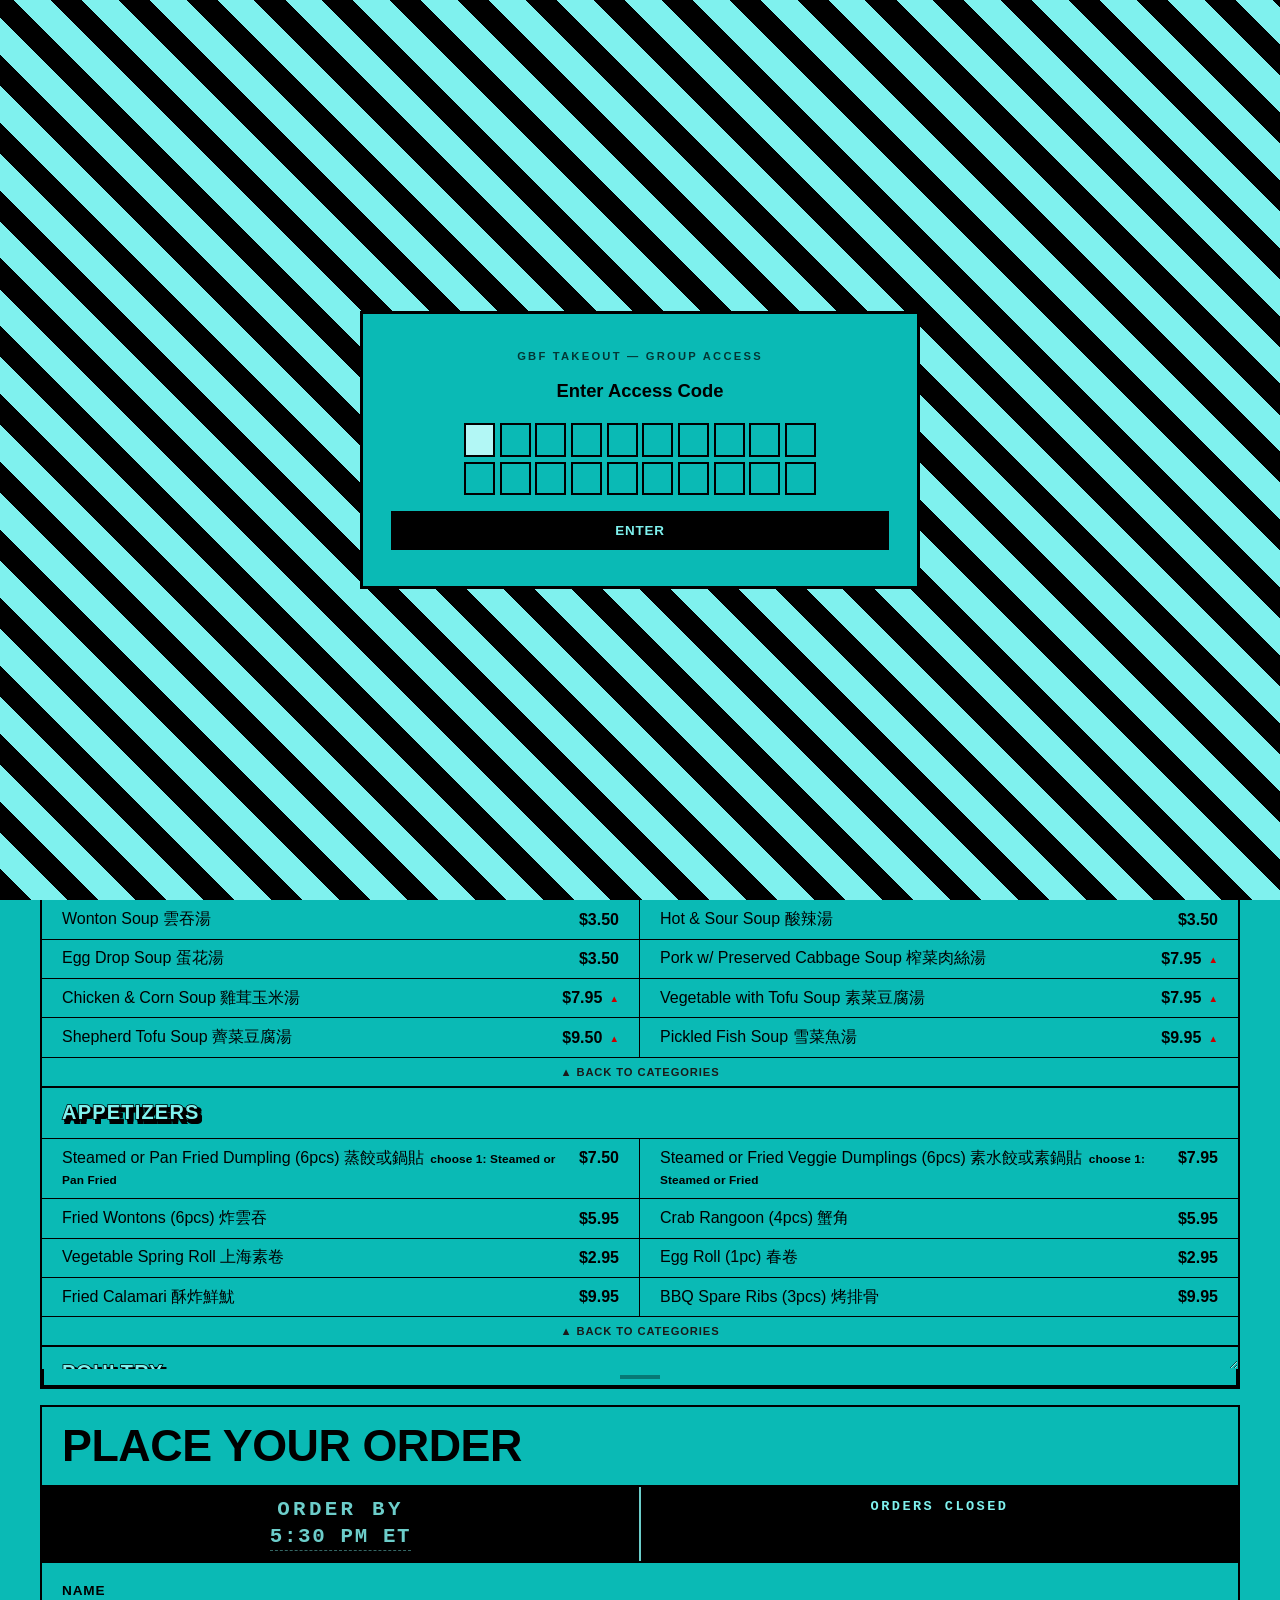
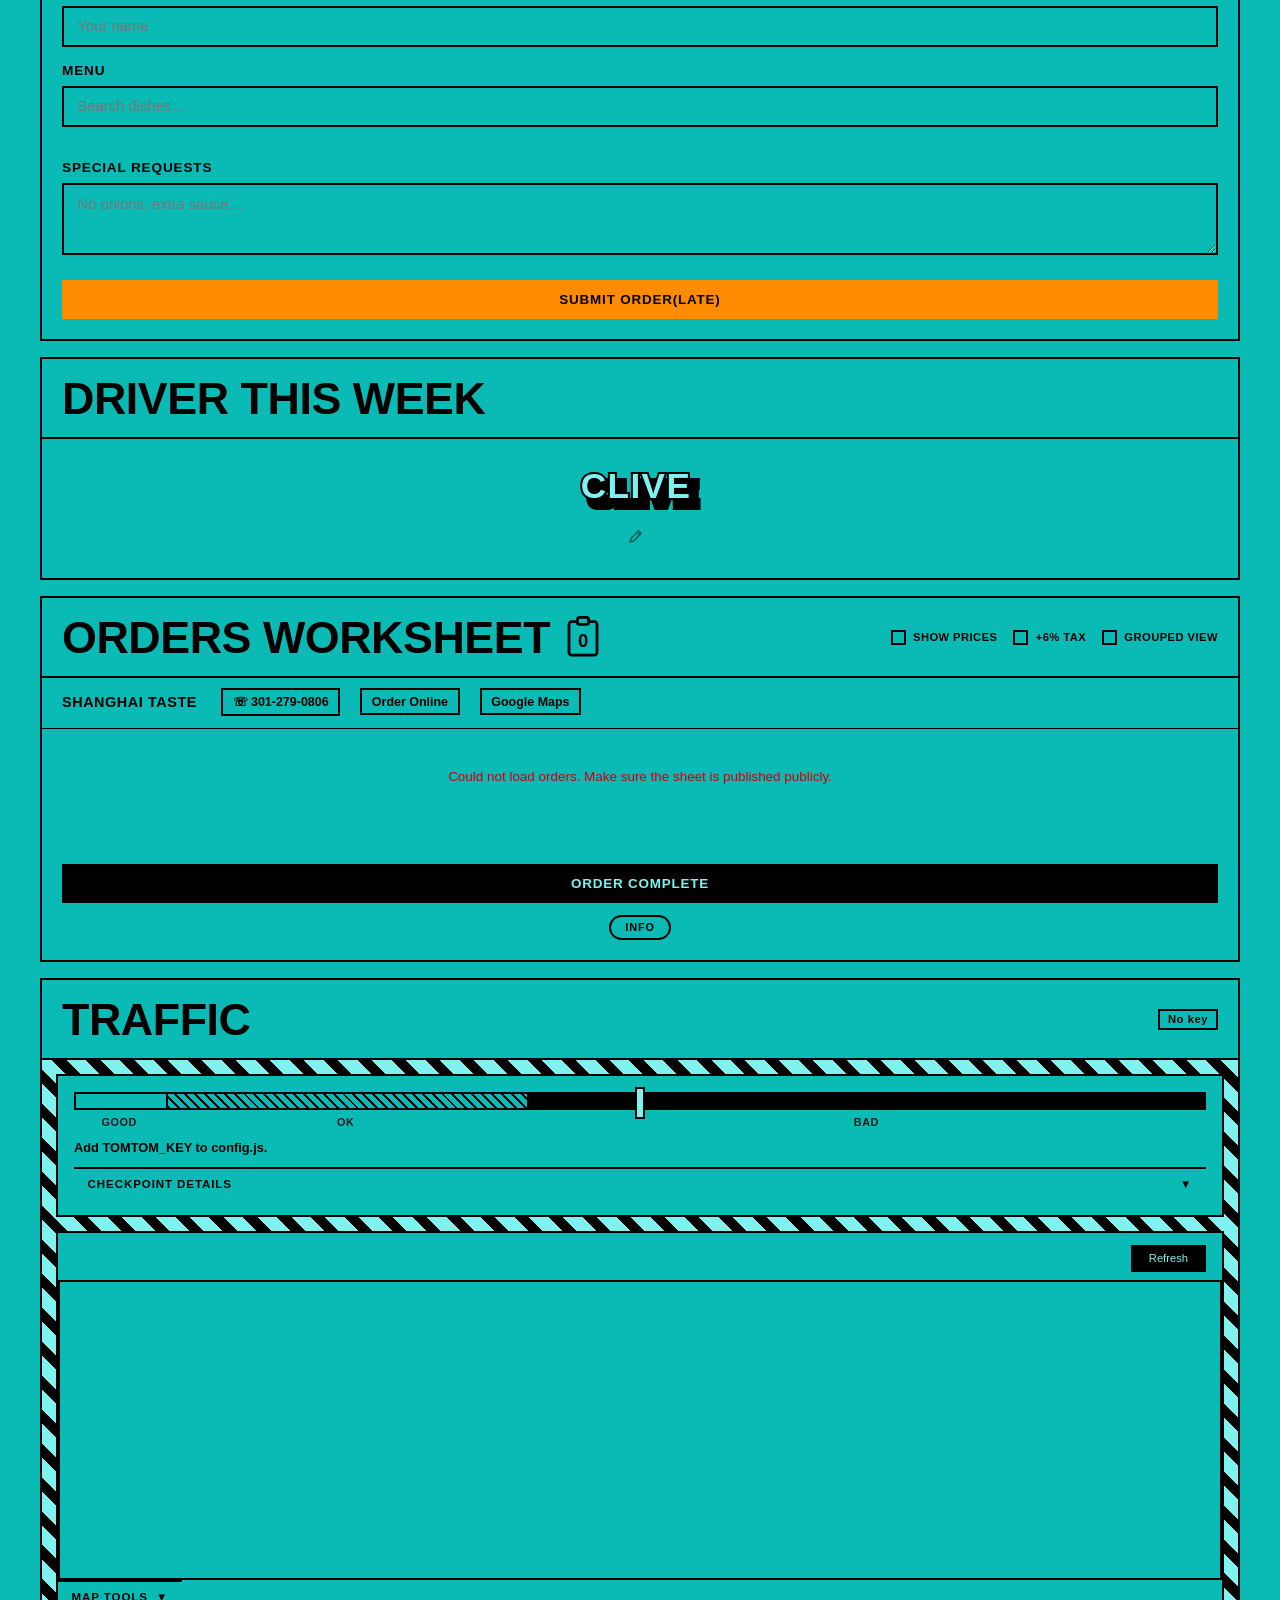
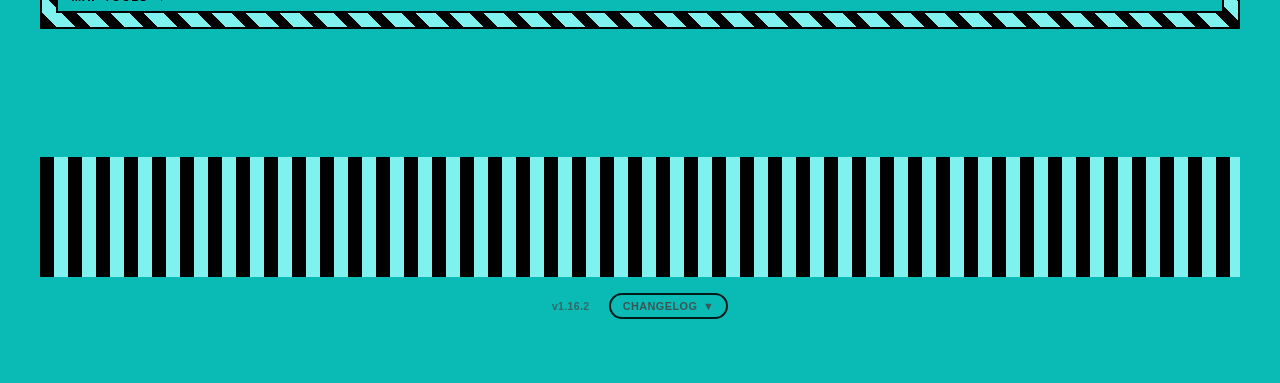
==== commit 951dc6e6: "takeouts: Lunch Specials, delisted dishes, platter descriptions, pricing fix Three requested changes" ====
--- a/takeouts-qa/index.html
+++ b/takeouts-qa/index.html
@@ -12,7 +12,7 @@
   <link href="https://fonts.googleapis.com/css2?family=Anton&family=EB+Garamond:ital,wght@0,500;0,700;1,600&display=swap" rel="stylesheet">
   <link rel="stylesheet" href="https://unpkg.com/leaflet@1.9.4/dist/leaflet.css"
     integrity="sha256-p4NxAoJBhIIN+hmNHrzRCf9tD/miZyoHS5obTRR9BMY=" crossorigin="">
-  <link rel="stylesheet" href="styles.v1.16.1.css?v=4">
+  <link rel="stylesheet" href="styles.v1.16.2.css?v=4">
 </head>
 <body>
 <div id="gate-overlay" class="gate-overlay">
@@ -24,7 +24,7 @@
     <button type="button" id="gate-submit" class="btn btn-primary" style="margin-top:1rem">Enter</button>
   </div>
 </div>
-<script src="gate.v1.16.1.js?v=1"></script>
+<script src="gate.v1.16.2.js?v=1"></script>
 <div class="debug-clock" id="debug-clock" style="display:none">
   <button type="button" class="debug-clock-label" id="debug-clock-toggle">
     Test Clock <span id="debug-clock-status"></span>
@@ -385,7 +385,7 @@
 </div>
 
 <script src="config.js?v=1.9.1"></script>
-<script src="app.v1.16.1.js?v=4"></script>
+<script src="app.v1.16.2.js?v=4"></script>
 <script src="https://unpkg.com/leaflet@1.9.4/dist/leaflet.js"
   integrity="sha256-20nQCchB9co0qIjJZRGuk2/Z9VM+kNiyxNV1lvTlZBo=" crossorigin=""></script>
 <script src="traffic-widget.js?v=1.13.0"></script>
--- a/takeouts-qa/styles.v1.16.2.css
+++ b/takeouts-qa/styles.v1.16.2.css
@@ -0,0 +1,3942 @@
+    :root {
+      /* --theme-color is the theme's actual vivid color (what --accent used
+         to be pinned to). --accent is a lighter highlight tint of it, used
+         for decorative/highlight accents -- kept distinct so it never
+         degrades to being literally invisible against a --bg of the same
+         color. Dark mode's ink/border/text still key off --theme-color so
+         it stays fully vivid there, not washed out by the lighter tint. */
+      --theme-color: #fcf811;
+      --accent:      #f8f799;
+      --bg:          #fcf811;
+      --ink:         #000000;
+      --surface:     #ffffff;
+      --surface-2:   #f0faf4;
+      --border:      #000000;
+      --border-2:    #000000;
+      --yellow:      #000000;
+      --yellow-dim:  rgba(0,0,0,0.06);
+      --yellow-glow: rgba(0,0,0,0.12);
+      --gold:        #000000;
+      --text:        #000000;
+      --text-muted:  #1a1a1a;
+      --text-dim:    #444444;
+      --red:         #cc0000;
+      --red-dim:     rgba(204,0,0,0.08);
+      --green:       #007a30;
+      --card-bg:     #ffffff;
+    }
+    [data-theme="white"]       { --theme-color: #ffffff; --accent: #ffffff; --bg: #ffffff; }
+    [data-theme="offwhite"]    { --theme-color: #fafcc4; --accent: #fcfce6; --bg: #fafcc4; }
+    [data-theme="wrinkled"]    { --theme-color: #f0ead6; --accent: #f8f5ed; --bg: #f0ead6; }
+    [data-theme="newspaper"]   { --theme-color: #e8e4d2; --accent: #f4f3eb; --bg: #e8e4d2; }
+    [data-theme="lightpink"]   { --theme-color: #ffd1e8; --accent: #feebf5; --bg: #ffd1e8; }
+    [data-theme="yellow"]      { --theme-color: #fcf811; --accent: #f8f799; --bg: #fcf811; }
+    [data-theme="juicyyellow"] { --theme-color: #ffd500; --accent: #f9e892; --bg: #ffd500; }
+    [data-theme="grey"]        { --theme-color: #b8c4c6; --accent: #dfe4e5; --bg: #b8c4c6; }
+    [data-theme="green"]       { --theme-color: #39ff14; --accent: #aafa9b; --bg: #39ff14; }
+    [data-theme="emerald"]     { --theme-color: #10b981; --accent: #85eecb; --bg: #10b981; }
+    [data-theme="cyan"]        { --theme-color: #0abab5; --accent: #7ff1ee; --bg: #0abab5; }
+    [data-theme="pink"]        { --theme-color: #fc16ac; --accent: #f89bd8; --bg: #fc16ac; }
+    body.dark[data-theme="white"],
+    body.dark[data-theme="offwhite"],
+    body.dark[data-theme="wrinkled"],
+    body.dark[data-theme="newspaper"],
+    body.dark[data-theme="lightpink"],
+    body.dark[data-theme="yellow"],
+    body.dark[data-theme="juicyyellow"],
+    body.dark[data-theme="grey"],
+    body.dark[data-theme="green"],
+    body.dark[data-theme="emerald"],
+    body.dark[data-theme="cyan"],
+    body.dark[data-theme="pink"] { --bg: #3a3a3a; }
+
+    /* Textured background swatches -- grain/paper is a background-image
+       layered over the flat --bg color, so it survives dark-mode's --bg
+       override too (image sits independently of the color variable). */
+    body[data-theme="newspaper"] {
+      background-image:
+        url("data:image/svg+xml,%3Csvg xmlns='http://www.w3.org/2000/svg' width='140' height='140'%3E%3Cfilter id='n'%3E%3CfeTurbulence type='fractalNoise' baseFrequency='0.9' numOctaves='2' stitchTiles='stitch'/%3E%3CfeColorMatrix type='matrix' values='0 0 0 0 0 0 0 0 0 0 0 0 0 0 0 0 0 0 0.28 0'/%3E%3C/filter%3E%3Crect width='100%25' height='100%25' filter='url(%23n)'/%3E%3C/svg%3E"),
+        repeating-radial-gradient(circle at 0 0, rgba(0,0,0,0.05) 0, rgba(0,0,0,0.05) 1px, transparent 1px, transparent 4px);
+      background-repeat: repeat, repeat;
+    }
+    body[data-theme="wrinkled"] {
+      background-image:
+        url("data:image/svg+xml,%3Csvg xmlns='http://www.w3.org/2000/svg' width='140' height='140'%3E%3Cfilter id='n'%3E%3CfeTurbulence type='fractalNoise' baseFrequency='0.75' numOctaves='4' stitchTiles='stitch'/%3E%3CfeColorMatrix type='matrix' values='0 0 0 0 0 0 0 0 0 0 0 0 0 0 0 0 0 0 0.22 0'/%3E%3C/filter%3E%3Crect width='100%25' height='100%25' filter='url(%23n)'/%3E%3C/svg%3E"),
+        radial-gradient(ellipse 60% 40% at 15% 20%, rgba(0,0,0,0.06), transparent 60%),
+        radial-gradient(ellipse 50% 35% at 85% 15%, rgba(0,0,0,0.05), transparent 60%),
+        radial-gradient(ellipse 70% 45% at 30% 85%, rgba(0,0,0,0.06), transparent 60%),
+        radial-gradient(ellipse 55% 40% at 80% 75%, rgba(0,0,0,0.05), transparent 60%);
+      background-repeat: repeat, no-repeat, no-repeat, no-repeat, no-repeat;
+    }
+    body.dark {
+      --bg:          #3a3a3a;
+      background-image:
+        url("data:image/svg+xml,%3Csvg xmlns='http://www.w3.org/2000/svg' width='140' height='140'%3E%3Cfilter id='n'%3E%3CfeTurbulence type='fractalNoise' baseFrequency='0.85' numOctaves='3' stitchTiles='stitch'/%3E%3CfeColorMatrix type='matrix' values='0 0 0 0 0 0 0 0 0 0 0 0 0 0 0 0 0 0 0.45 0'/%3E%3C/filter%3E%3Crect width='100%25' height='100%25' filter='url(%23n)'/%3E%3C/svg%3E");
+      background-repeat: repeat;
+      /* Keyed off --theme-color (the vivid original), not --accent (now a
+         lighter highlight tint) -- dark mode should stay fully vivid, not
+         wash out to the lighter tint. */
+      --ink:         var(--theme-color, var(--accent));
+      --surface:     #111111;
+      --surface-2:   #1a1a1a;
+      --border:      var(--theme-color, var(--accent));
+      --border-2:    var(--theme-color, var(--accent));
+      --yellow:      var(--theme-color, var(--accent));
+      --yellow-dim:  rgba(255,255,255,0.06);
+      --yellow-glow: rgba(255,255,255,0.12);
+      --gold:        var(--theme-color, var(--accent));
+      --text:        var(--theme-color, var(--accent));
+      --text-muted:  var(--theme-color, var(--accent));
+      --text-dim:    var(--theme-color, var(--accent));
+      --red:         #ff4444;
+      --red-dim:     rgba(255,68,68,0.12);
+      --green:       #00cc55;
+      --card-bg:     #111111;
+    }
+
+    * { box-sizing: border-box; margin: 0; padding: 0; border-radius: 0 !important; }
+    * { box-shadow: none !important; }
+
+    /* ── Access gate ── */
+    .gate-overlay {
+      position: fixed;
+      inset: 0;
+      z-index: 5000;
+      background-color: var(--accent);
+      background-image: repeating-linear-gradient(
+        45deg,
+        #000 0px, #000 22px,
+        var(--accent) 22px, var(--accent) 48px
+      );
+      display: flex;
+      align-items: center;
+      justify-content: center;
+      padding: 1.5rem;
+    }
+    .gate-overlay.hidden { display: none; }
+    .gate-box {
+      max-width: 420px;
+      width: 100%;
+      background: var(--bg);
+      border: 3px solid #000;
+      padding: 2.25rem 1.75rem;
+      text-align: center;
+      font-family: -apple-system, BlinkMacSystemFont, "Segoe UI", sans-serif;
+    }
+    .gate-label {
+      font-size: 0.7rem;
+      font-weight: 900;
+      letter-spacing: 0.2em;
+      text-transform: uppercase;
+      color: #000;
+      opacity: 0.7;
+      margin-bottom: 1rem;
+    }
+    .gate-question {
+      font-size: 1.15rem;
+      font-weight: 800;
+      color: #000;
+      margin-bottom: 1.25rem;
+      line-height: 1.4;
+    }
+    .gate-box-wide { max-width: 560px; }
+    .gate-otp {
+      display: grid;
+      grid-template-columns: repeat(10, 1fr);
+      gap: 0.3rem;
+      max-width: 22rem;
+      margin: 0 auto;
+    }
+    #gate-otp .gate-otp-cell {
+      width: 100%;
+      height: 2.1rem;
+      border: 2px solid #000;
+      background: var(--bg);
+      color: #000;
+      font-family: "Courier New", Courier, monospace;
+      font-size: 1.05rem;
+      font-weight: 900;
+      text-align: center;
+      text-transform: uppercase;
+      outline: none;
+      padding: 0;
+    }
+    #gate-otp .gate-otp-cell:focus { background: color-mix(in srgb, var(--accent) 60%, #fff); }
+    .gate-error {
+      color: var(--red);
+      font-size: 0.8rem;
+      font-weight: 700;
+      margin-top: 0.65rem;
+    }
+    body.dark .gate-box { border-color: var(--ink); }
+    body.dark .gate-label,
+    body.dark .gate-question,
+    body.dark #gate-otp .gate-otp-cell { color: var(--ink); }
+    body.dark #gate-otp .gate-otp-cell { border-color: var(--ink); }
+    body.dark #gate-otp .gate-otp-cell:focus { background: #1a1a00; }
+
+    body {
+      font-family: -apple-system, BlinkMacSystemFont, "Segoe UI", sans-serif;
+      background: var(--bg);
+      color: var(--text);
+      min-height: 100vh;
+      padding: 2rem 1rem 4rem;
+      font-size: 1.25rem;
+    }
+
+    .container { max-width: 1200px; margin: 0 auto; }
+
+    /* ── Header ── */
+    header {
+      text-align: center;
+      margin-bottom: 0;
+      padding-bottom: 0;
+    }
+
+    /* ── Lightbulb marquee ── */
+    .marquee-sign {
+      display: flex;
+      justify-content: center;
+      margin-bottom: 1.25rem;
+      padding: 1rem 0 0.5rem;
+      border-top: 3px solid #000;
+      border-bottom: 3px solid #000;
+    }
+    .marquee-friday-text {
+      font-size: clamp(2.5rem, 12vw, 5rem);
+      font-weight: 900;
+      letter-spacing: 0.18em;
+      text-transform: uppercase;
+      color: #000;
+      line-height: 1;
+    }
+
+    .site-label {
+      font-size: 0.95rem;
+      font-weight: 700;
+      letter-spacing: 0.2em;
+      text-transform: uppercase;
+      color: var(--text-muted);
+      margin-bottom: 0.75rem;
+    }
+
+    header h1 {
+      font-size: 2rem;
+      font-weight: 800;
+      letter-spacing: -0.02em;
+      color: var(--text);
+      line-height: 1;
+      margin-bottom: 1rem;
+    }
+
+    .header-body {
+      display: flex;
+      align-items: stretch;
+      gap: 0;
+      border: 2px solid #000;
+    }
+
+    .header-left {
+      flex: 1;
+      display: flex;
+      flex-direction: column;
+      justify-content: center;
+      padding: 1.25rem 1.5rem;
+      border-right: 2px solid #000;
+      gap: 0.4rem;
+      position: relative;
+      overflow: hidden;
+    }
+
+    .confetti-piece {
+      position: absolute;
+      top: 0;
+      left: 0;
+      z-index: 5;
+      pointer-events: none;
+      border-radius: 1px !important;
+    }
+
+    .header-left .site-label { margin-bottom: 0; }
+
+    .big-date {
+      font-size: clamp(2.2rem, 5vw, 3.9rem);
+      font-weight: 900;
+      letter-spacing: -0.03em;
+      text-transform: uppercase;
+      color: #000;
+      line-height: 1.15;
+    }
+    .big-date-year {
+      display: block;
+      font-size: clamp(3.4rem, 8vw, 6.3rem);
+      font-weight: 900;
+      letter-spacing: -0.04em;
+      line-height: 1;
+      color: #000;
+    }
+
+    .order-countdown {
+      display: flex;
+      align-items: stretch;
+      background: #000;
+      color: var(--accent);
+      border-bottom: 2px solid #000;
+      font-family: "Courier New", Courier, monospace;
+    }
+    .order-countdown.closed {
+      justify-content: center;
+      padding: 0.75rem 1rem;
+      font-weight: 900;
+      font-size: 0.85rem;
+      letter-spacing: 0.22em;
+      text-transform: uppercase;
+    }
+    .countdown-label {
+      padding: 0.6rem 1rem;
+      font-size: 1.3rem;
+      font-weight: 900;
+      letter-spacing: 0.16em;
+      text-transform: uppercase;
+      border-right: 2px solid var(--accent);
+      display: flex;
+      flex-direction: column;
+      align-items: center;
+      justify-content: center;
+      white-space: nowrap;
+      opacity: 0.85;
+      line-height: 1.3;
+    }
+    .countdown-label-time {
+      font-size: 1.3rem;
+      letter-spacing: 0.08em;
+      cursor: pointer;
+      border-bottom: 1px dashed color-mix(in srgb, var(--accent) 50%, transparent);
+    }
+    .countdown-time-input {
+      background: transparent;
+      border: none;
+      border-bottom: 1px solid var(--accent);
+      color: var(--accent);
+      font-family: "Helvetica Neue", Helvetica, Arial, sans-serif;
+      font-size: 1rem;
+      font-weight: 900;
+      width: 5ch;
+      text-align: center;
+      outline: none;
+    }
+    .countdown-units {
+      display: flex;
+      flex: 1;
+      align-items: center;
+      justify-content: center;
+      gap: 0;
+      padding: 0.5rem 0.75rem;
+    }
+    .countdown-unit {
+      display: flex;
+      flex-direction: column;
+      align-items: center;
+    }
+    .countdown-sep {
+      font-size: clamp(2rem, 7vw, 3rem);
+      font-weight: 900;
+      font-family: "Helvetica Neue", Helvetica, Arial, sans-serif;
+      line-height: 1;
+      padding: 0 0.15rem;
+      padding-bottom: 1rem;
+      opacity: 0.6;
+    }
+    .countdown-num {
+      font-size: clamp(2rem, 7vw, 3rem);
+      font-weight: 900;
+      line-height: 1;
+      letter-spacing: 0.04em;
+      font-family: "Helvetica Neue", Helvetica, Arial, sans-serif;
+    }
+    .countdown-unit-label {
+      font-size: 0.7rem;
+      font-weight: 700;
+      letter-spacing: 0.2em;
+      text-transform: uppercase;
+      opacity: 0.6;
+      margin-top: 0.3rem;
+    }
+
+    .calendar-col {
+      display: flex;
+      flex-direction: column;
+      min-width: 200px;
+      flex-shrink: 0;
+      align-self: stretch;
+    }
+    .friday-calendar {
+      display: none;
+      flex: 1;
+      flex-direction: column;
+      overflow: hidden;
+    }
+    .rotation-toggle-btn {
+      display: flex;
+      align-items: center;
+      justify-content: space-between;
+      gap: 0.5rem;
+      background: var(--bg);
+      color: #000;
+      border: none;
+      border-top: 2px solid #000;
+      font-weight: 900;
+      font-size: 0.72rem;
+      letter-spacing: 0.08em;
+      text-transform: uppercase;
+      padding: 0.55rem 0.85rem;
+      cursor: pointer;
+      font-family: inherit;
+    }
+    .rotation-toggle-btn:hover { opacity: 0.85; }
+    .override-restaurant-btn {
+      display: flex;
+      align-items: center;
+      justify-content: center;
+      gap: 0.4rem;
+      width: 100%;
+      background: #000;
+      color: var(--accent);
+      border: none;
+      font-weight: 900;
+      font-size: 0.68rem;
+      letter-spacing: 0.06em;
+      text-transform: uppercase;
+      padding: 0.5rem 0.85rem;
+      cursor: pointer;
+      font-family: inherit;
+    }
+    .override-restaurant-btn:hover {
+      color: #000;
+      background-color: var(--accent);
+      background-image: repeating-linear-gradient(
+        45deg,
+        #000 0px, #000 6px,
+        var(--accent) 6px, var(--accent) 14px
+      );
+    }
+    .rotation-toggle-arrow { transition: transform 0.2s ease; display: inline-block; }
+    .rotation-toggle-btn.open .rotation-toggle-arrow { transform: rotate(180deg); }
+    .rotation-panel {
+      max-height: 0;
+      overflow: hidden;
+      transition: max-height 0.25s ease;
+    }
+    .rotation-panel.open { max-height: 200rem; border-top: 1px solid #000; }
+    .rotation-row {
+      display: flex;
+      align-items: center;
+      gap: 0.5rem;
+      padding: 0.4rem 0.75rem;
+      border-bottom: 1px solid #000;
+      font-size: 0.82rem;
+      font-weight: 700;
+      cursor: pointer;
+      transition: background 0.1s, color 0.1s;
+    }
+    .rotation-row:hover { background: #000; color: var(--accent); }
+    .rotation-row:hover .rotation-idx { opacity: 0.7; color: inherit; }
+    .rotation-row:hover .rotation-cuisine { color: inherit; border-color: var(--accent); }
+    .rotation-row:last-child { border-bottom: none; }
+    .rotation-row-current {
+      background: var(--bg);
+      color: var(--text);
+      border: 2px solid #000;
+      margin: -1px 0;
+    }
+    /* Guaranteed-visible marker for this week's row -- unlike the border/bg
+       above, this always uses --theme-arrow-light so it reads as a color
+       highlight even on themes where accent and bg are identical. */
+    .rotation-row-current-arrow {
+      color: var(--theme-arrow-light, var(--accent));
+      font-size: 0.85rem;
+      flex-shrink: 0;
+    }
+    .rotation-idx {
+      opacity: 0.5;
+      font-family: "Courier New", Courier, monospace;
+      width: 1.5rem;
+      flex-shrink: 0;
+      overflow: hidden;
+      display: inline-block;
+    }
+    .rotation-name { flex: 1; }
+    .rotation-cuisine {
+      font-size: 0.68rem;
+      font-weight: 900;
+      letter-spacing: 0.05em;
+      text-transform: uppercase;
+      color: var(--text-dim);
+      border: 1px solid #000;
+      padding: 0.1rem 0.4rem;
+      flex-shrink: 0;
+    }
+    /* Food Chart row -- a black star bullet instead of a number badge
+       marks it as a tool, not another restaurant in the list. */
+    /* Courier New (the numbered rows' font) doesn't have a proper black
+       star glyph -- it was falling back to a different font just for this
+       character, which rendered wider than the fixed 1.5rem slot and
+       pushed "Food Chart" out of alignment with the restaurant names
+       above it. A normal system font renders it at a predictable width. */
+    .rotation-star {
+      opacity: 1;
+      color: #000;
+      font-size: 0.9rem;
+      font-family: -apple-system, BlinkMacSystemFont, "Segoe UI", sans-serif;
+    }
+    .rotation-row:hover .rotation-star { color: inherit; }
+    body.dark .rotation-star { color: var(--ink); }
+    /* A small striped badge sits where a cuisine tag would on a normal
+       row (same size class), instead of a stripe flag stretched across
+       the whole row -- same "this is different" signal, without
+       overwhelming the row. Sized to about 6 characters' width, same
+       padding/border as .rotation-cuisine so it lines up visually. */
+    .rotation-cuisine-stripes {
+      width: 3.4em;
+      height: 0.9rem;
+      padding: 0.1rem 0;
+      box-sizing: content-box;
+      background-image: repeating-linear-gradient(45deg,
+        #000 0px, #000 3px,
+        transparent 3px, transparent 8px);
+    }
+    .rotation-row-foodchart:hover .rotation-cuisine-stripes {
+      background-image: repeating-linear-gradient(45deg,
+        var(--accent) 0px, var(--accent) 3px,
+        transparent 3px, transparent 8px);
+    }
+    body.dark .rotation-cuisine-stripes {
+      background-image: repeating-linear-gradient(45deg,
+        var(--ink) 0px, var(--ink) 3px,
+        transparent 3px, transparent 8px);
+    }
+    /* Closes the whole slidedown back up -- last row, full width, styled
+       distinctly from the clickable rows above it. */
+    .rotation-back-to-top {
+      display: block;
+      width: 100%;
+      background: var(--bg);
+      border: none;
+      padding: 0.5rem 0.75rem;
+      font-size: 0.75rem;
+      font-weight: 900;
+      letter-spacing: 0.04em;
+      text-transform: uppercase;
+      color: var(--text-muted);
+      cursor: pointer;
+      font-family: inherit;
+      transition: background 0.1s, color 0.1s;
+    }
+    .rotation-back-to-top:hover { background: #000; color: var(--accent); }
+    body.dark .rotation-back-to-top:hover { background: var(--ink); color: var(--bg); }
+    .fcal-row {
+      display: flex;
+      align-items: center;
+      flex: 1;
+      border-bottom: 1px solid #000;
+      font-size: 1rem;
+      font-weight: 700;
+      letter-spacing: 0.02em;
+    }
+    .fcal-row:last-child { border-bottom: none; }
+    .fcal-date {
+      width: 5rem;
+      flex-shrink: 0;
+      padding: 0.5rem 0.7rem;
+      border-right: 1px solid #000;
+      text-transform: uppercase;
+      white-space: nowrap;
+    }
+    .fcal-name {
+      padding: 0.5rem 0.75rem;
+      color: var(--text-muted);
+      font-weight: 600;
+      line-height: 1.3;
+    }
+    .fcal-current {
+      background: #000;
+      color: var(--accent);
+    }
+    .fcal-current .fcal-date { border-right-color: #333; }
+    .fcal-current .fcal-name { color: var(--accent); }
+    .fcal-override-flag { position: relative; color: var(--red); cursor: help; }
+    /* Real floating tooltip (JS-positioned, appended to <body>) instead of a
+       CSS ::after -- .friday-calendar has overflow:hidden, which was
+       clipping the old absolutely-positioned tooltip at the container edge. */
+    #floating-tooltip {
+      display: none;
+      position: fixed;
+      background: #000;
+      color: var(--accent);
+      font-size: 0.68rem;
+      font-weight: 600;
+      line-height: 1.4;
+      letter-spacing: 0.01em;
+      padding: 0.5rem 0.75rem;
+      width: max-content;
+      max-width: 200px;
+      white-space: pre-line;
+      text-align: center;
+      border: 1px solid var(--accent);
+      z-index: 500;
+      pointer-events: none;
+    }
+
+    .restaurant-badge {
+      background: #000;
+      color: var(--accent);
+      font-weight: 900;
+      font-size: 2.2rem;
+      letter-spacing: 0.02em;
+      padding: 0.5rem 1rem;
+      border-radius: 0;
+    }
+
+    /* The whole toggle IS the black restaurant box; the badge span inside
+       loses its own background so box + arrow read as one unit. */
+    .restaurant-toggle-btn {
+      display: inline-flex;
+      align-items: center;
+      justify-content: center;
+      gap: 0.6rem;
+      background: #000;
+      border: none;
+      padding: 0.5rem 1rem;
+      cursor: pointer;
+      font-family: inherit;
+      align-self: center;
+    }
+    .restaurant-toggle-btn .restaurant-badge { background: none; padding: 0; }
+    /* Small, dim, theme-colored arrow inside the black box -- intentionally
+       subtle since the slidedown is an admin affordance. */
+    .restaurant-toggle-btn .restaurant-toggle-arrow {
+      font-size: 0.7rem;
+      color: var(--accent);
+      opacity: 0.55;
+      transition: transform 0.2s ease, opacity 0.15s ease;
+      display: inline-block;
+      flex-shrink: 0;
+    }
+    .restaurant-toggle-btn:hover .restaurant-toggle-arrow { opacity: 1; }
+    .restaurant-toggle-btn.open .restaurant-toggle-arrow { transform: rotate(180deg); opacity: 1; }
+    #restaurant-tools-panel { max-width: 260px; width: 100%; align-self: center; }
+    #restaurant-tools-panel.open { border-top: none; margin-top: 0.6rem; }
+    #restaurant-tools-panel .override-restaurant-btn { margin-top: 0; }
+
+    .date-badge {
+      color: var(--text-muted);
+      font-size: 0.82rem;
+    }
+
+    /* ── Section label ── */
+    .section-label {
+      font-size: 1rem;
+      font-weight: 900;
+      letter-spacing: 0.06em;
+      text-transform: uppercase;
+      color: var(--text);
+      margin-bottom: 0.75rem;
+    }
+
+    /* ── Cards ── */
+    .card {
+      background: var(--bg);
+      border: 2px solid #000;
+      border-radius: 0;
+      margin-bottom: 1rem;
+    }
+
+    .card-header {
+      padding: 0.85rem 1.25rem;
+      border-bottom: 2px solid var(--border);
+      display: flex;
+      align-items: center;
+      justify-content: space-between;
+    }
+    .toggle-header {
+      flex-wrap: wrap;
+      row-gap: 0.6rem;
+    }
+    .toggle-row {
+      display: flex;
+      flex-wrap: wrap;
+      align-items: center;
+      gap: 0.5rem 1rem;
+    }
+    .worksheet-info-wrap {
+      position: relative;
+      display: flex;
+      justify-content: center;
+      margin-top: 0.75rem;
+    }
+    .worksheet-info-btn {
+      background: var(--bg);
+      border: 2px solid #000;
+      color: #000;
+      font-size: 0.68rem;
+      font-weight: 900;
+      letter-spacing: 0.08em;
+      text-transform: uppercase;
+      padding: 0.3rem 0.9rem;
+      cursor: pointer;
+      font-family: inherit;
+      border-radius: 999px !important;
+    }
+    .worksheet-info-btn:hover { background: #000; color: var(--accent); }
+    .worksheet-reset-notice {
+      display: none;
+      position: absolute;
+      bottom: 100%;
+      left: 50%;
+      transform: translateX(-50%);
+      margin-bottom: 0.5rem;
+      padding: 8px;
+      background-color: var(--accent);
+      background-image: repeating-linear-gradient(
+        45deg,
+        #000 0px, #000 10px,
+        var(--accent) 10px, var(--accent) 24px
+      );
+      width: max-content;
+      max-width: 260px;
+      z-index: 20;
+    }
+    .worksheet-reset-notice-text {
+      display: block;
+      background: #000;
+      color: var(--accent);
+      font-size: 0.72rem;
+      font-weight: 700;
+      letter-spacing: 0.01em;
+      padding: 0.65rem 0.9rem;
+      text-align: center;
+      line-height: 1.4;
+    }
+    .worksheet-info-wrap:hover .worksheet-reset-notice,
+    .worksheet-info-wrap.open .worksheet-reset-notice { display: block; }
+    .toggle-label {
+      display: flex;
+      align-items: center;
+      gap: 0.45rem;
+      font-size: 0.7rem;
+      font-weight: 900;
+      letter-spacing: 0.04em;
+      text-transform: uppercase;
+      white-space: nowrap;
+      cursor: pointer;
+      color: var(--text);
+    }
+    .toggle-checkbox {
+      appearance: none;
+      -webkit-appearance: none;
+      width: 15px;
+      height: 15px;
+      flex-shrink: 0;
+      border: 2px solid #000;
+      background: var(--bg);
+      cursor: pointer;
+      position: relative;
+    }
+    .toggle-checkbox:checked { background: #000; }
+    .toggle-checkbox:checked::after {
+      content: "";
+      position: absolute;
+      left: 3px;
+      top: -1px;
+      width: 4px;
+      height: 8px;
+      border: solid var(--accent);
+      border-width: 0 2px 2px 0;
+      transform: rotate(45deg);
+    }
+
+    .card-header h2 {
+      font-size: 2.8rem;
+      font-weight: 900;
+      letter-spacing: -0.01em;
+      text-transform: uppercase;
+      color: var(--text);
+    }
+
+    .card-body { padding: 1.25rem; }
+
+    /* Solid dark stripes with fully transparent gaps -- the locked form
+       stays visible in the gaps behind the overlay, but the overlay itself
+       still covers everything (z-index 50), so nothing behind is clickable. */
+    .closed-overlay {
+      position: absolute;
+      inset: 0;
+      z-index: 50;
+      background-image: repeating-linear-gradient(
+        45deg,
+        rgba(90,90,90,0.8) 0px, rgba(90,90,90,0.8) 10px,
+        transparent 10px, transparent 24px
+      );
+      display: flex;
+      align-items: center;
+      justify-content: center;
+      padding: 1.5rem;
+      text-align: center;
+    }
+    .closed-overlay-box {
+      display: flex;
+      flex-direction: column;
+      align-items: center;
+      gap: 0.75rem;
+      max-width: 320px;
+    }
+    .closed-overlay-text {
+      background: #000;
+      color: var(--accent);
+      font-weight: 900;
+      font-size: 1.1rem;
+      letter-spacing: 0.1em;
+      text-transform: uppercase;
+      padding: 0.75rem 1.5rem;
+      border: 2px solid #000;
+    }
+    .closed-overlay-note {
+      background: #000;
+      color: var(--accent);
+      font-size: 0.95rem;
+      font-weight: 700;
+      line-height: 1.4;
+      padding: 0.5rem 0.85rem;
+      transition: color 0.15s ease;
+    }
+    .closed-overlay-box:hover .closed-overlay-note { color: #ff8c00; }
+    .closed-overlay-box .btn { width: auto; margin-top: 0; padding: 0.6rem 1.5rem; }
+
+    /* ── Form elements ── */
+    .field-label {
+      display: block;
+      font-size: 0.85rem;
+      font-weight: 900;
+      letter-spacing: 0.06em;
+      text-transform: uppercase;
+      color: var(--text);
+      margin-bottom: 0.5rem;
+    }
+
+    input[type="text"], textarea {
+      width: 100%;
+      background: var(--bg);
+      border: 2px solid #000;
+      padding: 0.65rem 0.85rem;
+      font-size: 0.92rem;
+      font-family: inherit;
+      color: #000;
+      outline: none;
+    }
+
+    input[type="text"]:focus, textarea:focus {
+      background: color-mix(in srgb, var(--accent) 60%, #fff);
+    }
+
+    textarea { resize: vertical; min-height: 72px; }
+
+    select {
+      width: 100%;
+      appearance: none;
+      -webkit-appearance: none;
+      background-color: var(--bg);
+      background-image: url("data:image/svg+xml,%3Csvg xmlns='http://www.w3.org/2000/svg' viewBox='0 0 12 8'%3E%3Cpath d='M1 1L6 6L11 1' stroke='%23000' stroke-width='2' fill='none' stroke-linecap='round' stroke-linejoin='round'/%3E%3C/svg%3E");
+      background-repeat: no-repeat;
+      background-position: right 0.85rem center;
+      background-size: 0.7rem;
+      border: 2px solid #000;
+      color: #000;
+      padding: 0.65rem 2.25rem 0.65rem 0.85rem;
+      font-size: 0.92rem;
+      font-weight: 700;
+      font-family: inherit;
+      outline: none;
+      cursor: pointer;
+    }
+    select:focus {
+      background-color: color-mix(in srgb, var(--accent) 60%, #fff);
+    }
+
+    .field-group { margin-bottom: 1rem; }
+
+    /* ── Menu search + dropdown ── */
+    .menu-search-wrap { position: relative; }
+
+    .menu-dropdown {
+      display: none;
+      position: absolute;
+      top: calc(100% + 4px);
+      left: 0; right: 0;
+      background: var(--bg);
+      border: 2px solid #000;
+      max-height: 60vh;
+      overflow-y: auto;
+      z-index: 100;
+    }
+
+    .menu-dropdown-item {
+      display: flex;
+      align-items: center;
+      justify-content: space-between;
+      gap: 0.5rem;
+      padding: 0.65rem 1rem;
+      cursor: pointer;
+      border-bottom: 1px solid #000;
+      transition: background 0.1s;
+    }
+
+    .menu-dropdown-item:last-child { border-bottom: none; }
+
+    /* Theme-derived contrasting color (true color-wheel complement of
+       --accent, same math as the Drop Game's colored slots), not a fixed
+       black/accent highlight. */
+    .menu-dropdown-item:hover,
+    .menu-dropdown-item.focused {
+      background: var(--theme-complement, #000); color: #000;
+    }
+    .menu-dropdown-item:hover .dd-name,
+    .menu-dropdown-item:hover .dd-price,
+    .menu-dropdown-item:hover .dd-protein,
+    .menu-dropdown-item.focused .dd-name,
+    .menu-dropdown-item.focused .dd-price,
+    .menu-dropdown-item.focused .dd-protein { color: #000 !important; opacity: 1; }
+
+    .menu-dropdown-item.is-selected { opacity: 0.4; cursor: default; }
+
+    .dd-name { font-size: 1rem; color: var(--text); flex: 1; }
+
+    .dd-right {
+      display: flex;
+      align-items: center;
+      gap: 0.6rem;
+      flex-shrink: 0;
+    }
+
+    .dd-price { font-size: 1rem; color: var(--text-muted); }
+    .dd-protein { font-size: 0.72rem; color: var(--gold); opacity: 0.8; margin-left: 0.3rem; font-style: italic; }
+
+    .dd-taken {
+      font-size: 0.72rem;
+      color: var(--red);
+      font-weight: 600;
+    }
+
+    .menu-dropdown-empty {
+      padding: 0.8rem 1rem;
+      font-size: 0.84rem;
+      color: var(--text-muted);
+    }
+
+    /* Selected item pills */
+    .selected-pills {
+      display: flex;
+      flex-wrap: wrap;
+      gap: 0.4rem;
+      margin-top: 0.6rem;
+    }
+
+    .selected-pill {
+      display: inline-flex;
+      align-items: center;
+      gap: 0.4rem;
+      padding: 0.3rem 0.5rem 0.3rem 0.75rem;
+      background: #000;
+      color: var(--accent);
+      font-size: 0.82rem;
+      font-weight: 700;
+      border: 2px solid #000;
+    }
+
+    .selected-pill.is-taken {
+      background: #cc0000;
+      border-color: #cc0000;
+      color: #fff;
+    }
+
+    .pill-qty {
+      background: var(--accent);
+      color: #000;
+      font-size: 0.72rem;
+      font-weight: 900;
+      padding: 0.05rem 0.35rem;
+      border-radius: 999px;
+    }
+    .selected-pill.is-taken .pill-qty { background: #fff; color: #cc0000; }
+
+    .pill-price {
+      opacity: 0.75;
+      font-weight: 600;
+    }
+
+    .order-subtotal {
+      margin-top: 0.5rem;
+      font-size: 0.85rem;
+      font-weight: 700;
+      color: var(--text);
+    }
+
+    .pill-remove {
+      background: none;
+      border: none;
+      cursor: pointer;
+      color: inherit;
+      font-size: 1rem;
+      line-height: 1;
+      padding: 0;
+      opacity: 0.6;
+      transition: opacity 0.1s;
+      font-family: inherit;
+    }
+
+    .pill-remove:hover { opacity: 1; }
+
+    /* ── Duplicate warning ── */
+    .dup-warning {
+      display: none;
+      font-size: 0.85rem;
+      font-weight: 700;
+      color: #cc0000;
+      margin-top: 0.5rem;
+    }
+    .dup-warning.show { display: block; }
+
+    /* ── Buttons ── */
+    .btn {
+      display: flex;
+      align-items: center;
+      justify-content: center;
+      width: 100%;
+      padding: 0.75rem 1.5rem;
+      border-radius: 4px;
+      font-size: 0.84rem;
+      font-weight: 700;
+      letter-spacing: 0.06em;
+      text-transform: uppercase;
+      border: none;
+      cursor: pointer;
+      font-family: inherit;
+      transition: opacity 0.12s, background 0.12s;
+      margin-top: 1.25rem;
+    }
+
+    .btn-primary {
+      background: #000;
+      color: var(--accent);
+    }
+
+    .btn-primary:hover { background: #000; color: var(--accent); opacity: 1; }
+
+    #order-btn:hover,
+    #order-complete-btn:hover,
+    .rating-submit-btn:hover,
+    #gate-submit:hover,
+    #reopen-round-btn:hover {
+      color: #000;
+      background-color: var(--accent);
+      background-image: repeating-linear-gradient(
+        45deg,
+        #000 0px, #000 6px,
+        var(--accent) 6px, var(--accent) 14px
+      );
+    }
+    .btn-primary:disabled { background: #ccc; color: #888; cursor: not-allowed; }
+
+    /* Deadline has passed but the form still accepts submissions -- Submit
+       just switches to a warning color; the actual "are you sure" gate is
+       a confirm modal at click time, not a hard block. */
+    #order-btn.late { background: #ff8c00; color: #000; }
+    #order-btn.late::after { content: " (Late)"; }
+    #order-btn.late:hover {
+      color: #fff200;
+      background-color: #ff8c00;
+      background-image: repeating-linear-gradient(
+        45deg,
+        #000 0px, #000 6px,
+        #ff8c00 6px, #ff8c00 14px
+      );
+    }
+
+    #reopen-round-btn { background: #000; color: var(--accent); }
+
+    .btn-secondary {
+      background: transparent;
+      border: 2px solid #000;
+      color: #000;
+    }
+
+    .btn-secondary:hover { background: #000; color: var(--accent); }
+
+    /* ── Success ── */
+    .success-msg {
+      display: none;
+      text-align: center;
+      padding: 1.5rem;
+      font-size: 0.9rem;
+      font-weight: 600;
+      letter-spacing: 0.02em;
+      color: var(--green);
+    }
+
+    /* ── Badge ── */
+    .badge {
+      font-size: 0.7rem;
+      font-weight: 700;
+      font-variant-numeric: tabular-nums;
+      padding: 0.15rem 0.5rem;
+      border-radius: 3px;
+      letter-spacing: 0.05em;
+    }
+
+    .order-count-icon {
+      position: relative;
+      display: inline-flex;
+      align-items: center;
+      justify-content: center;
+      color: #000;
+      flex-shrink: 0;
+    }
+    .order-count-num {
+      position: absolute;
+      top: 60%;
+      left: 50%;
+      transform: translate(-50%, -50%);
+      font-size: 1.15rem;
+      font-weight: 900;
+      font-variant-numeric: tabular-nums;
+      color: #000;
+      transform-origin: center;
+      animation: count-wiggle 4s ease-in-out infinite;
+    }
+    @keyframes count-wiggle {
+      0%, 15%, 100% { transform: translate(-50%, -50%) rotate(0deg)    scale(1); }
+      3%            { transform: translate(-53%, -47%) rotate(-12deg) scale(1.12); }
+      6%            { transform: translate(-47%, -53%) rotate(9deg)   scale(1.08); }
+      9%            { transform: translate(-52%, -48%) rotate(-6deg)  scale(1.05); }
+      12%           { transform: translate(-49%, -51%) rotate(3deg)   scale(1.02); }
+    }
+    @media (prefers-reduced-motion: reduce) {
+      .order-count-num { animation: none; }
+    }
+    .badge-dim    { background: transparent; color: #000; border: 2px solid #000; }
+
+    /* ── Orders table ── */
+    .orders-table-wrap { width: 100%; overflow-x: auto; }
+    table { width: 100%; border-collapse: collapse; table-layout: fixed; }
+    table colgroup .col-name    { width: 18%; }
+    table colgroup .col-items   { width: auto; }
+    table colgroup .col-total   { width: 10%; }
+    table colgroup .col-actions { width: 3.6rem; }
+
+    thead th {
+      text-align: left;
+      font-size: 0.72rem;
+      font-weight: 900;
+      letter-spacing: 0.12em;
+      text-transform: uppercase;
+      color: #000;
+      padding: 0.65rem 1.25rem;
+      border-bottom: 2px solid #000;
+      background: var(--bg);
+    }
+
+    tbody tr { border-bottom: 1px solid #000; background: var(--bg); }
+    tbody tr:last-child { border-bottom: none; }
+    tbody tr:hover { background: #000; color: var(--accent); }
+    tbody tr:hover td, tbody tr:hover .td-name, tbody tr:hover .td-items,
+    tbody tr:hover .td-notes, tbody tr:hover .td-total { color: var(--accent) !important; }
+
+    tbody td { padding: 0.8rem 1.25rem; font-size: 1.1rem; vertical-align: top; }
+    .td-name  {
+      font-weight: 700;
+      color: var(--text);
+      white-space: nowrap;
+      overflow: hidden;
+      text-overflow: ellipsis;
+      font-size: clamp(0.72rem, 2.6vw, 1.1rem);
+    }
+    tbody tr.tr-late { background: color-mix(in srgb, #ff8c00 30%, var(--bg)); }
+    tbody tr.tr-late:hover { background: #ff8c00; }
+    .td-late-tag {
+      display: block;
+      font-size: 0.65rem;
+      font-weight: 900;
+      letter-spacing: 0.05em;
+      text-transform: uppercase;
+      color: #7a3d00;
+      margin-top: 0.1rem;
+    }
+    .td-items { color: var(--text-muted); }
+    .td-actions {
+      text-align: right;
+      vertical-align: top;
+      padding: 0.4rem 0.25rem 0.4rem 0.15rem;
+      white-space: nowrap;
+    }
+    .td-actions-inner {
+      display: flex;
+      flex-direction: row;
+      align-items: center;
+      justify-content: flex-end;
+      gap: 0;
+    }
+    @media (max-width: 520px) {
+      .td-actions-inner { flex-direction: column; }
+    }
+    .td-total-cell { white-space: nowrap; vertical-align: top; padding-top: 0.8rem; }
+    .td-total { font-weight: 700; font-size: 0.85rem; display: block; padding-top: 0.15rem; }
+    .td-item-row { display: flex; justify-content: space-between; align-items: baseline; gap: 0.75rem; line-height: 1.7; font-size: 0.92rem; }
+    .td-item-price { font-size: 0.85rem; color: var(--text-dim); font-weight: 600; white-space: nowrap; }
+    .order-row-edit-btn, .order-row-delete-btn {
+      background: none; border: none; cursor: pointer;
+      font-size: 1.1rem; padding: 0.15rem;
+      opacity: 0.4; line-height: 1;
+      color: inherit; transition: color 0.15s, opacity 0.15s;
+      width: 1.6rem; height: 1.6rem;
+      display: flex; align-items: center; justify-content: center;
+    }
+    .order-row-edit-btn svg { width: 1rem; height: 1rem; }
+    .order-row-edit-btn:hover { opacity: 1; }
+    .order-row-delete-btn:hover { opacity: 1; color: #e05555; }
+    .td-actions-locked { font-size: 0.9rem; opacity: 0.4; }
+    .td-notes { color: var(--text-dim); font-size: 0.88rem; }
+
+    .dup-item { color: var(--red); font-weight: 600; }
+
+    .dup-banner {
+      padding: 0.65rem 1.25rem;
+      background: var(--red-dim);
+      border-bottom: 1px solid rgba(240,80,80,0.2);
+      font-size: 0.76rem;
+      color: var(--red);
+      letter-spacing: 0.01em;
+    }
+
+    /* ── Grand total ── */
+    .grouped-items-list { display: flex; flex-direction: column; }
+    .grouped-item-row {
+      display: flex;
+      align-items: baseline;
+      gap: 0.85rem;
+      padding: 0.65rem 1.25rem;
+      border-bottom: 1px solid #000;
+    }
+    .grouped-item-row:last-child { border-bottom: none; }
+    .grouped-item-qty {
+      font-family: "Courier New", Courier, monospace;
+      font-weight: 900;
+      font-size: 1.1rem;
+      min-width: 1.5rem;
+      text-align: right;
+      flex-shrink: 0;
+    }
+    .grouped-item-sep {
+      font-weight: 900;
+      opacity: 0.4;
+      flex-shrink: 0;
+    }
+    .grouped-item-main {
+      flex: 1;
+      display: flex;
+      flex-direction: column;
+      gap: 0.15rem;
+      min-width: 0;
+    }
+    .grouped-item-name { font-weight: 700; color: var(--text); }
+    .grouped-item-name.grouped-item-name-coded {
+      display: inline-flex;
+      align-items: baseline;
+      gap: 0.4rem;
+      font-weight: normal;
+    }
+    .grouped-item-code {
+      flex: 0 0 auto;
+      min-width: 1.8rem;
+      font-family: "Courier New", Courier, monospace;
+      font-weight: 700;
+      font-size: 0.75rem;
+      color: var(--text-dim);
+    }
+    .grouped-item-name-text { flex: 1 1 auto; min-width: 0; font-weight: 700; color: var(--text); }
+    .grouped-item-names {
+      margin-left: 0.5rem;
+      font-size: 0.7rem;
+      font-weight: 600;
+      color: var(--text-dim);
+      opacity: 0.8;
+    }
+    .grouped-item-note {
+      font-size: 0.85rem;
+      color: var(--text-dim);
+      font-style: italic;
+    }
+    .grouped-item-price { font-weight: 600; color: var(--text-dim); white-space: nowrap; font-size: 0.85em; }
+
+    .order-toast {
+      position: fixed;
+      top: 1rem;
+      left: 50%;
+      transform: translateX(-50%) translateY(-1rem);
+      display: flex;
+      align-items: center;
+      justify-content: center;
+      background-color: var(--accent);
+      background-image: repeating-linear-gradient(
+        45deg,
+        #000 0px, #000 12px,
+        var(--accent) 12px, var(--accent) 26px
+      );
+      padding: 0.85rem 1.75rem;
+      border: 3px solid #000;
+      z-index: 4000;
+      opacity: 0;
+      transition: opacity 0.3s ease, transform 0.3s ease;
+      pointer-events: none;
+      white-space: nowrap;
+    }
+    .order-toast.show { opacity: 1; transform: translateX(-50%) translateY(0); }
+    .order-toast-text {
+      background: var(--bg);
+      border: 2px solid #000;
+      color: var(--red);
+      font-weight: 900;
+      font-size: 0.85rem;
+      letter-spacing: 0.05em;
+      text-transform: uppercase;
+      padding: 0.4rem 0.85rem;
+    }
+
+    .grand-total-bar {
+      display: flex;
+      align-items: center;
+      justify-content: space-between;
+      flex-wrap: wrap;
+      gap: 0.5rem 1.25rem;
+      background: #000;
+      color: var(--accent);
+      padding: 0.85rem 1.25rem;
+      font-family: "Courier New", Courier, monospace;
+    }
+    .grand-total-label {
+      font-size: 0.85rem;
+      font-weight: 900;
+      letter-spacing: 0.14em;
+      text-transform: uppercase;
+    }
+    .grand-total-values {
+      display: flex;
+      align-items: baseline;
+      gap: 1.25rem;
+    }
+    .grand-total-amt {
+      font-size: 1.2rem;
+      font-weight: 900;
+      letter-spacing: 0.02em;
+      white-space: nowrap;
+    }
+    .grand-total-sub {
+      display: block;
+      font-family: -apple-system, BlinkMacSystemFont, "Segoe UI", sans-serif;
+      font-size: 0.6rem;
+      font-weight: 700;
+      letter-spacing: 0.1em;
+      text-transform: uppercase;
+      opacity: 0.65;
+      margin-top: 0.1rem;
+    }
+
+    /* ── Rate Your Order ── */
+    .rating-names-table { margin-bottom: 1rem; }
+    .rating-name-block:last-child .rating-name-row { border-bottom: none; }
+    .rating-name-block.active .rating-name-row { border-bottom: none; }
+    .rating-name-row {
+      display: flex;
+      align-items: center;
+      gap: 0.75rem;
+      padding: 0.65rem 0;
+      border-bottom: 1px solid #000;
+      cursor: pointer;
+    }
+    .rating-name-row:hover { background: color-mix(in srgb, var(--accent) 60%, transparent); }
+    .rating-name-row.active { background: #000; }
+    .rating-name-row.active .rating-name,
+    .rating-name-row.active .rating-name-status { color: var(--accent); }
+    .rating-name { font-weight: 700; color: var(--text); flex: 1; min-width: 0; }
+    .rating-name-status { font-size: 0.75rem; font-weight: 700; color: var(--red); flex-shrink: 0; }
+    .rating-name-btn {
+      width: auto;
+      margin-top: 0;
+      padding: 0.35rem 0.9rem;
+      font-size: 0.7rem;
+      flex-shrink: 0;
+    }
+    .rating-name-content {
+      padding: 0.85rem 0.75rem 1rem;
+      border-bottom: 1px solid #000;
+      background: color-mix(in srgb, var(--accent) 12%, transparent);
+    }
+    .rating-name-block:last-child .rating-name-content { border-bottom: none; }
+    .rating-name-content .btn-primary { width: 100%; margin-top: 0.75rem; }
+    .rating-status {
+      margin-top: 0.6rem;
+      font-size: 0.8rem;
+      color: var(--text-dim);
+      text-align: center;
+    }
+
+    .rating-date-group { margin-bottom: 0.5rem; }
+    .rating-date-group:last-child { margin-bottom: 0; }
+    .rating-date-header {
+      font-size: 0.7rem;
+      font-weight: 900;
+      letter-spacing: 0.05em;
+      text-transform: uppercase;
+      color: var(--text-muted);
+      padding: 0.6rem 0 0.3rem;
+      border-bottom: 2px solid #000;
+    }
+    .rating-item-row {
+      /* Name stacked above the tap-target row -- side-by-side left almost
+         no room for 10 comfortable touch targets, which is exactly what
+         made the old slider feel "sticky"/imprecise on a phone. */
+      display: flex;
+      flex-direction: column;
+      gap: 0.5rem;
+      padding: 0.75rem 0;
+      border-bottom: 1px solid #000;
+    }
+    .rating-item-row:last-child { border-bottom: none; }
+    .rating-item-name { font-weight: 700; color: var(--text); }
+    /* Flags side dishes/appetizers as counting for less toward a
+       restaurant's combined score (see ratingWeight in app.js) -- so the
+       reduced weight is visible right where the rating is given, not just
+       buried in a report. */
+    .rating-item-weight {
+      display: inline-block;
+      font-weight: 600;
+      font-size: 0.68rem;
+      text-transform: uppercase;
+      letter-spacing: 0.03em;
+      color: var(--text-muted);
+      background: rgba(0,0,0,0.06);
+      border: 1px solid var(--border);
+      border-radius: 999px;
+      padding: 0.1rem 0.5rem;
+      margin-left: 0.5rem;
+      vertical-align: middle;
+    }
+    .rating-item-input-wrap {
+      display: flex;
+      align-items: center;
+      gap: 0.6rem;
+      width: 100%;
+    }
+    .rating-scale-end {
+      font-size: 0.7rem;
+      font-weight: 700;
+      color: var(--text-dim);
+      flex-shrink: 0;
+      font-variant-numeric: tabular-nums;
+    }
+    /* Deliberately chunkier than a stock range input: this is dragged with a
+       thumb on a phone, and the half-step scale has 21 stops to land on. */
+    .rating-item-slider {
+      flex: 1;
+      min-width: 0;
+      height: 1.75rem;
+      margin: 0;
+      background: transparent;
+      accent-color: #000;
+      cursor: pointer;
+      -webkit-appearance: none;
+      appearance: none;
+    }
+    .rating-item-slider::-webkit-slider-runnable-track {
+      height: 0.5rem;
+      background: rgba(0,0,0,0.15);
+      border: 1px solid #000;
+    }
+    .rating-item-slider::-moz-range-track {
+      height: 0.5rem;
+      background: rgba(0,0,0,0.15);
+      border: 1px solid #000;
+    }
+    .rating-item-slider::-webkit-slider-thumb {
+      -webkit-appearance: none;
+      appearance: none;
+      width: 1.6rem;
+      height: 1.6rem;
+      margin-top: -0.62rem;
+      border-radius: 999px;
+      background: #000;
+      border: 2px solid var(--bg);
+      cursor: grab;
+    }
+    .rating-item-slider::-moz-range-thumb {
+      width: 1.6rem;
+      height: 1.6rem;
+      border-radius: 999px;
+      background: #000;
+      border: 2px solid var(--bg);
+      cursor: grab;
+    }
+    .rating-item-slider:active::-webkit-slider-thumb { cursor: grabbing; transform: scale(1.08); }
+    .rating-item-value {
+      font-weight: 900;
+      font-size: 1.05rem;
+      font-family: "Courier New", Courier, monospace;
+      font-variant-numeric: tabular-nums;
+      min-width: 2.4rem;
+      text-align: right;
+      flex-shrink: 0;
+      color: var(--text-dim);
+    }
+    .rating-item-value.has-value { color: var(--text); }
+    body.dark .rating-item-slider { accent-color: var(--ink); }
+    body.dark .rating-item-slider::-webkit-slider-runnable-track,
+    body.dark .rating-item-slider::-moz-range-track { background: rgba(255,255,255,0.18); border-color: var(--ink); }
+    body.dark .rating-item-slider::-webkit-slider-thumb,
+    body.dark .rating-item-slider::-moz-range-thumb { background: var(--ink); border-color: var(--bg); }
+
+
+
+    /* ── Order info strip ── */
+    #order-info-strip {
+      padding: 0.6rem 1.25rem 0.75rem;
+      border-bottom: 1px solid var(--border);
+      display: flex;
+      flex-wrap: wrap;
+      gap: 0.5rem 1.25rem;
+      align-items: center;
+    }
+    .oi-link {
+      display: inline-flex;
+      align-items: center;
+      gap: 0.3rem;
+      font-size: 0.78rem;
+      font-weight: 700;
+      color: #000;
+      text-decoration: none;
+      padding: 0.28rem 0.6rem;
+      border: 2px solid #000;
+      white-space: nowrap;
+      transition: background 0.1s;
+    }
+    .oi-link:hover { background: #000; color: var(--accent); }
+    .oi-phone { color: #000; }
+    .oi-name {
+      font-weight: 900;
+      font-size: 0.9rem;
+      letter-spacing: 0.04em;
+      text-transform: uppercase;
+      margin-right: 0.25rem;
+    }
+
+    /* ── Stripe divider ── */
+    .stripe-divider {
+      height: 6rem;
+      margin-bottom: 0;
+      background-image: repeating-linear-gradient(
+        90deg,
+        #000 0px, #000 14px,
+        var(--accent) 14px, var(--accent) 28px
+      );
+    }
+
+    /* ── Traffic card ── */
+    #traffic-card .card-body { padding: 0; }
+    #plinko-card .card-body { padding: 0; }
+    .traffic-frame {
+      padding: 14px;
+      display: flex;
+      flex-direction: column;
+      gap: 14px;
+      background-color: var(--accent);
+      background-image: repeating-linear-gradient(
+        45deg,
+        #000 0px, #000 10px,
+        var(--accent) 10px, var(--accent) 24px
+      );
+    }
+    .traffic-panel {
+      background: var(--bg);
+      border: 2px solid #000;
+      padding: 1rem;
+    }
+
+    .traffic-gauge-wrap { margin-bottom: 0; }
+
+    .traffic-gauge-track {
+      position: relative;
+      display: flex;
+      height: 18px;
+      border: 2px solid #000;
+      background: var(--bg);
+    }
+    /* Widths mirror the Good/OK/Bad thresholds (>=92 / >=60 / below), laid
+       out left-to-right on a badness scale (100 - speed ratio). Pattern
+       density (not color) reads as severity: empty = good, thin stripes =
+       ok, dense dots = bad. */
+    .traffic-gauge-zone { height: 100%; flex: 0 0 auto; }
+    .traffic-gauge-zone.zone-good {
+      flex-basis: 8%;
+      background: var(--bg);
+    }
+    .traffic-gauge-zone.zone-ok {
+      flex-basis: 32%;
+      background-image: repeating-linear-gradient(
+        45deg,
+        #000 0px, #000 2px,
+        transparent 2px, transparent 7px
+      );
+      border-left: 2px solid #000;
+    }
+    .traffic-gauge-zone.zone-bad {
+      flex-basis: 60%;
+      background: #000;
+      border-left: 2px solid #000;
+    }
+
+    .traffic-gauge-needle {
+      position: absolute;
+      top: -7px;
+      left: 50%;
+      width: 10px;
+      height: 32px;
+      background: var(--accent);
+      border: 2px solid #000;
+      transform: translateX(-50%);
+      transition: left 0.4s ease;
+    }
+
+    .traffic-gauge-labels {
+      position: relative;
+      height: 1rem;
+      margin-top: 0.35rem;
+      font-size: 0.68rem;
+      font-weight: 700;
+      text-transform: uppercase;
+      letter-spacing: 0.05em;
+      color: var(--text-muted);
+    }
+    /* Centered over each zone's actual width (8% / 32% / 60%), not evenly
+       spaced -- so the label sits over its own section of the bar. */
+    .traffic-gauge-labels span {
+      position: absolute;
+      top: 0;
+      transform: translateX(-50%);
+      white-space: nowrap;
+    }
+    .traffic-gauge-labels .label-good { left: 4%; }
+    .traffic-gauge-labels .label-ok   { left: 24%; }
+    .traffic-gauge-labels .label-bad  { left: 70%; }
+
+    .traffic-gauge-detail {
+      margin-top: 0.5rem;
+      font-size: 0.8rem;
+      font-weight: 700;
+      color: var(--text);
+    }
+
+    #traffic-checkpoints-toggle-btn { margin-top: 0.75rem; width: 100%; box-sizing: border-box; }
+
+    .traffic-checkpoints-list { padding: 0.75rem 0; }
+    .traffic-checkpoint-row {
+      display: flex;
+      justify-content: space-between;
+      align-items: baseline;
+      gap: 0.75rem;
+      padding: 0.3rem 0;
+      font-size: 0.8rem;
+      border-top: 1px solid var(--border-2, rgba(0,0,0,0.12));
+    }
+    .traffic-checkpoint-row:first-child { border-top: none; }
+    .traffic-cp-name { color: var(--text-muted); }
+    .traffic-cp-stat { font-weight: 700; white-space: nowrap; flex-shrink: 0; }
+    .traffic-cp-frc { font-weight: 400; color: var(--text-muted); font-size: 0.72rem; }
+    .traffic-cp-frc-flag { font-weight: 700; color: #cc9900; font-size: 0.72rem; }
+    body.dark .traffic-checkpoint-row { border-color: var(--ink); }
+
+    .traffic-map-panel { padding: 0; }
+    .traffic-map-toolbar {
+      display: flex;
+      align-items: center;
+      justify-content: space-between;
+      padding: 0.75rem 1rem 0.5rem;
+    }
+    .traffic-updated { font-size: 0.7rem; color: var(--text-dim); }
+    .traffic-refresh-btn {
+      width: auto;
+      margin-top: 0;
+      padding: 0.35rem 1rem;
+      font-size: 0.7rem;
+      background: #000;
+      border: 2px solid #000;
+      color: var(--accent);
+    }
+    .traffic-refresh-btn:hover {
+      color: #000;
+      background-color: var(--accent);
+      background-image: repeating-linear-gradient(
+        45deg,
+        #000 0px, #000 6px,
+        var(--accent) 6px, var(--accent) 14px
+      );
+    }
+
+    .traffic-map {
+      width: 100%;
+      height: 300px;
+      border: 2px solid #000;
+    }
+
+    .traffic-map .leaflet-control-attribution { display: none; }
+
+    #traffic-tools-panel.open { padding: 0.75rem 0.85rem; }
+
+    .traffic-style-btns {
+      display: flex;
+      flex-wrap: wrap;
+      gap: 0.4rem;
+      margin-bottom: 0.75rem;
+    }
+    .traffic-style-btn {
+      width: auto;
+      margin-top: 0;
+      padding: 0.3rem 0.75rem;
+      font-size: 0.68rem;
+      font-weight: 700;
+      letter-spacing: 0.04em;
+      text-transform: uppercase;
+      background: transparent;
+      border: 2px solid #000;
+      color: #000;
+      cursor: pointer;
+      font-family: inherit;
+    }
+    .traffic-style-btn:hover { background: #000; color: var(--accent); }
+    .traffic-style-btn.active { background: #000; color: var(--accent); }
+
+    .traffic-legend {
+      display: flex;
+      flex-wrap: wrap;
+      gap: 0.85rem;
+      font-size: 0.68rem;
+      color: var(--text-muted);
+    }
+    .traffic-legend span { display: inline-flex; align-items: center; gap: 0.3rem; }
+    .traffic-swatch { display: inline-block; width: 10px; height: 10px; }
+    .swatch-green  { background: var(--green); }
+    .swatch-yellow { background: #cc9900; }
+    .swatch-red    { background: var(--red); }
+    .swatch-incident { width: auto; height: auto; background: none; color: var(--red); font-size: 0.8rem; }
+
+    .traffic-incident-marker { font-size: 1.1rem; text-shadow: 0 0 2px #fff, 0 0 2px #fff; }
+    .traffic-incident-accident { color: var(--red); }
+    .traffic-incident-closed { color: #000; }
+
+    /* ── Menu URL link ── */
+    .menu-title-btns {
+      display: inline-flex;
+      align-items: center;
+      gap: 0.4rem;
+      vertical-align: middle;
+    }
+    .menu-title-btn {
+      display: inline-block;
+      font-size: 0.65rem;
+      font-weight: 700;
+      letter-spacing: 0.08em;
+      text-transform: uppercase;
+      color: var(--accent);
+      background: #000;
+      border: none;
+      border-radius: 999px !important;
+      text-decoration: none;
+      padding: 0.35rem 0.75rem;
+      cursor: pointer;
+      font-family: inherit;
+      opacity: 0.85;
+      transition: opacity 0.1s, background 0.1s, color 0.1s;
+    }
+    .menu-title-btn:hover {
+      opacity: 1;
+      color: #000;
+      background-color: var(--accent);
+      background-image: repeating-linear-gradient(
+        45deg,
+        #000 0px, #000 6px,
+        var(--accent) 6px, var(--accent) 14px
+      );
+    }
+
+    /* ── Menu image banner ── */
+    /* ── Menu image gallery ── */
+    .menu-img-strip {
+      display: flex;
+      align-items: stretch;
+      gap: 0.5rem;
+      overflow-x: auto;
+      scroll-snap-type: x proximity;
+      scrollbar-width: thin;
+      scrollbar-color: var(--border-2) transparent;
+    }
+    .menu-img-strip::-webkit-scrollbar { height: 3px; }
+    .menu-img-strip::-webkit-scrollbar-thumb { background: var(--border-2); border-radius: 2px; }
+    .menu-img-thumb-wrap {
+      position: relative;
+      flex: 0 0 42%;
+      width: 42%;
+      height: 170px;
+      overflow: hidden;
+      border-radius: 4px;
+      border: 1px solid var(--border);
+      cursor: zoom-in;
+      scroll-snap-align: start;
+      transition: border-color 0.2s;
+    }
+    .menu-img-thumb-wrap::after {
+      content: "";
+      position: absolute;
+      inset: 0;
+      background: color-mix(in srgb, var(--accent) 55%, transparent);
+      transition: opacity 0.2s;
+      pointer-events: none;
+    }
+    .menu-img-thumb-wrap:hover::after { opacity: 0; }
+    .menu-img-thumb-wrap:hover { border-color: var(--border-2); }
+    .menu-img-thumb {
+      display: block;
+      width: 100%;
+      height: 100%;
+      object-fit: cover;
+    }
+
+    /* ── Lightbox ── */
+    .report-modal {
+      display: none;
+      position: fixed;
+      inset: 0;
+      background: rgba(0,0,0,0.7);
+      /* Above Leaflet's own default control/pane z-indices (1000) -- the
+         traffic map's zoom buttons were otherwise rendering on top of any
+         open report/food-chart/item-detail modal. */
+      z-index: 2000;
+      align-items: center;
+      justify-content: center;
+      padding: 1.5rem;
+    }
+    .report-modal.open { display: flex; }
+    .report-modal-box {
+      background: var(--bg);
+      border: 2px solid #000;
+      max-width: 900px;
+      width: 100%;
+      max-height: 80vh;
+      overflow-x: hidden;
+      display: flex;
+      flex-direction: column;
+    }
+    .report-modal-header {
+      display: flex;
+      align-items: center;
+      justify-content: space-between;
+      padding: 0.85rem 1.25rem;
+      border-bottom: 2px solid #000;
+    }
+    .report-modal-header h2 {
+      font-size: 1.15rem;
+      font-weight: 900;
+      text-transform: uppercase;
+    }
+    .report-modal-close {
+      background: none;
+      border: none;
+      font-size: 1.5rem;
+      line-height: 1;
+      cursor: pointer;
+      color: inherit;
+      padding: 0;
+    }
+    .report-modal-body { padding: 1rem 1.25rem; overflow-y: auto; }
+    .report-modal-options {
+      display: flex;
+      flex-wrap: wrap;
+      gap: 0.35rem 0.85rem;
+    }
+    .report-modal-options .toggle-label { font-size: 0.68rem; }
+    .report-modal-total {
+      background: #000;
+      color: var(--accent);
+      font-weight: 900;
+      font-size: 0.95rem;
+      letter-spacing: 0.04em;
+      padding: 0.6rem 0.85rem;
+      margin-top: 0.85rem;
+      text-align: center;
+    }
+    .report-table { width: 100%; border-collapse: collapse; table-layout: fixed; }
+    .report-table th:nth-child(1) { width: 58%; }
+    .report-table th:nth-child(2) { width: 21%; }
+    .report-table th:nth-child(3) { width: 21%; }
+    .report-table th {
+      text-align: left;
+      font-size: 0.64rem;
+      font-weight: 900;
+      letter-spacing: 0.04em;
+      text-transform: uppercase;
+      padding: 0.5rem 0.4rem;
+      line-height: 1.25;
+      border-bottom: 2px solid #000;
+    }
+    .report-table td {
+      padding: 0.45rem 0.4rem;
+      font-size: 0.8rem;
+      line-height: 1.3;
+      border-bottom: 1px solid #000;
+      word-break: break-word;
+    }
+    .report-table tr:last-child td { border-bottom: none; }
+    .report-table .report-fav { color: var(--green); font-weight: 700; }
+    .report-table .report-dislike { color: var(--red); font-weight: 700; }
+    .report-item-row { cursor: pointer; }
+    .report-item-row:hover td { background: #000; color: var(--accent) !important; }
+
+    /* ── Food Chart (top/bottom-rated items across the whole rotation) ── */
+    .food-chart-table th:nth-child(1) { width: 62%; }
+    .food-chart-table th:nth-child(2) { width: 18%; }
+    .food-chart-table th:nth-child(3) { width: 20%; }
+    /* Restaurant now stacks under the item name in the same cell instead
+       of its own column -- freed the Item column from being squeezed
+       right up against the QTY/Rating columns. */
+    .food-chart-item-name { font-weight: 700; }
+    .food-chart-restaurant { color: var(--text-dim); font-size: 0.72rem; margin-top: 0.15rem; }
+    /* Orders is deliberately the loudest number on the row -- more orders
+       means more popular, which is as much a signal as the rating itself. */
+    .food-chart-orders { font-size: 1.15rem; font-weight: 900; font-variant-numeric: tabular-nums; }
+    .food-chart-sortable {
+      cursor: pointer;
+      user-select: none;
+      transition: color 0.1s;
+    }
+    .food-chart-sortable:hover { text-decoration: underline; }
+    .food-chart-pagination {
+      display: flex;
+      flex-wrap: wrap;
+      gap: 0.4rem;
+      justify-content: center;
+      margin-top: 1rem;
+    }
+    .food-chart-page-btn {
+      min-width: 2rem;
+      padding: 0.3rem 0.5rem;
+      border: 2px solid #000;
+      border-radius: 6px;
+      background: var(--bg);
+      color: var(--text);
+      font-size: 0.75rem;
+      font-weight: 700;
+      font-family: inherit;
+      cursor: pointer;
+      transition: background 0.1s, color 0.1s;
+    }
+    .food-chart-page-btn:hover { background: #000; color: var(--accent); }
+    .food-chart-page-btn.active { background: #000; color: var(--accent); }
+    body.dark .food-chart-page-btn { border-color: var(--ink); }
+    body.dark .food-chart-page-btn:hover,
+    body.dark .food-chart-page-btn.active { background: var(--ink); color: var(--bg); }
+
+    /* ── Item detail: rating trend chart ── */
+    /* Back-to-chart lives in the header, above the item name, so the way
+       out is the first thing in the top-left corner rather than something
+       tucked into the body text. Pill + arrow (not underlined text) so it
+       reads as navigation at a glance and doesn't get mistaken for the
+       item's own label. */
+    .item-detail-header { align-items: flex-start; }
+    .item-detail-heading {
+      display: flex;
+      flex-direction: column;
+      align-items: flex-start;
+      gap: 0.4rem;
+      min-width: 0;
+    }
+    .item-detail-back-link {
+      display: inline-flex;
+      align-items: center;
+      gap: 0.4rem;
+      margin: 0;
+      background: #000;
+      border: none;
+      border-radius: 999px !important;
+      color: var(--accent);
+      font-size: 0.7rem;
+      font-weight: 800;
+      letter-spacing: 0.06em;
+      text-transform: uppercase;
+      text-decoration: none;
+      cursor: pointer;
+      padding: 0.34rem 0.8rem 0.34rem 0.6rem;
+      line-height: 1;
+      font-family: inherit;
+      transition: background 0.1s, color 0.1s;
+    }
+    /* An SVG, not a "←" glyph: its box is exactly the drawing, so centring
+       is geometric instead of depending on where a given font hangs the
+       arrow relative to its baseline. Sized in em so it tracks the label. */
+    .item-detail-back-arrow {
+      display: block;
+      flex: 0 0 auto;
+      width: 1.5em;
+      height: 1.5em;
+      /* Uppercase text has no descender, so its visual mass sits a touch
+         above the line box centre -- lift the arrow to match. */
+      margin-top: -0.08em;
+    }
+    .item-detail-back-link:hover { background: var(--red); color: #fff; }
+    body.dark .item-detail-back-link { background: var(--ink); color: var(--bg); }
+    body.dark .item-detail-back-link:hover { background: var(--red); color: #fff; }
+    .item-detail-stats {
+      display: flex;
+      flex-wrap: wrap;
+      gap: 0.5rem 1.25rem;
+      padding: 0 0 1rem;
+      font-size: 0.85rem;
+      color: var(--text-muted);
+    }
+    .item-detail-stat strong { color: var(--text); font-size: 1rem; }
+    .item-detail-stats-label {
+      font-size: 0.7rem;
+      font-weight: 900;
+      letter-spacing: 0.06em;
+      text-transform: uppercase;
+      color: var(--text-muted);
+      margin-bottom: 0.4rem;
+    }
+    .item-detail-chart-wrap { position: relative; }
+    .item-detail-chart { display: block; width: 100%; height: auto; }
+    .item-detail-tooltip {
+      position: absolute;
+      display: none;
+      background: #000;
+      color: var(--accent);
+      font-size: 0.72rem;
+      font-weight: 700;
+      padding: 0.3rem 0.55rem;
+      white-space: nowrap;
+      pointer-events: none;
+      z-index: 10;
+    }
+
+    /* Same section-header treatment as the Past Orders titlebar, just
+       clickable with a collapse arrow. */
+    .report-stats-toggle-btn {
+      display: flex;
+      align-items: center;
+      justify-content: space-between;
+      width: 100%;
+      background: none;
+      border: none;
+      border-bottom: 2px solid #000;
+      font-size: 0.85rem;
+      font-weight: 900;
+      letter-spacing: 0.05em;
+      text-transform: uppercase;
+      padding: 0.6rem 0 0.4rem;
+      margin-bottom: 0.5rem;
+      color: var(--text);
+      cursor: pointer;
+      font-family: inherit;
+    }
+    .report-stats-toggle-btn.open .rotation-toggle-arrow { transform: rotate(180deg); }
+
+    .report-history-titlebar {
+      display: flex;
+      flex-wrap: wrap;
+      align-items: baseline;
+      justify-content: space-between;
+      gap: 0.35rem 0.85rem;
+      margin-top: 1.25rem;
+      border-bottom: 2px solid #000;
+      padding-bottom: 0.4rem;
+      margin-bottom: 0.5rem;
+    }
+    .report-history-titlebar-text {
+      font-size: 0.85rem;
+      font-weight: 900;
+      letter-spacing: 0.05em;
+      text-transform: uppercase;
+    }
+    .report-history-group { border-bottom: 1px solid #000; }
+    .report-history-group:last-child { border-bottom: none; }
+    .report-history-header {
+      display: flex;
+      align-items: center;
+      justify-content: space-between;
+      width: 100%;
+      background: none;
+      border: none;
+      padding: 0.6rem 0.25rem;
+      font-weight: 700;
+      font-size: 0.85rem;
+      cursor: pointer;
+      font-family: inherit;
+      color: var(--text);
+    }
+    .report-history-arrow { display: inline-block; transition: transform 0.2s ease; }
+    .report-history-header.open .report-history-arrow { transform: rotate(180deg); }
+    .report-history-body {
+      max-height: 0;
+      overflow: hidden;
+      transition: max-height 0.25s ease;
+    }
+    .report-history-body.open { max-height: 300rem; padding-bottom: 0.5rem; }
+    .report-history-item {
+      display: grid;
+      grid-template-columns: 25fr 60fr 15fr;
+      align-items: baseline;
+      gap: 0.5rem;
+      padding: 0.35rem 0.25rem;
+      font-size: 0.8rem;
+      border-bottom: 1px dotted color-mix(in srgb, var(--text) 25%, transparent);
+    }
+    .report-history-item:last-child { border-bottom: none; }
+    .rhi-user {
+      font-size: 0.66rem;
+      font-weight: 900;
+      letter-spacing: 0.06em;
+      text-transform: uppercase;
+      color: var(--text-muted);
+      min-width: 0;
+    }
+    .rhi-item { color: var(--text); line-height: 1.3; min-width: 0; overflow-wrap: anywhere; }
+    .report-history-item-meta { color: var(--text-dim); text-align: right; white-space: nowrap; padding-top: 0.05rem; min-width: 0; }
+    /* Desktop-only: a wider modal has room to breathe with bigger text.
+       Mobile keeps the compact 0.8rem size from the base rule above. */
+    @media (min-width: 700px) {
+      .report-history-item { font-size: 0.95rem; }
+      .rhi-user { font-size: 0.72rem; }
+    }
+
+    .lightbox {
+      display: none;
+      position: fixed;
+      inset: 0;
+      background: rgba(0,0,0,0.93);
+      z-index: 2000;
+      align-items: center;
+      justify-content: center;
+    }
+    .lightbox.open { display: flex; }
+    .lightbox img {
+      max-width: 88vw;
+      max-height: 88vh;
+      object-fit: contain;
+      border-radius: 4px;
+      border: 1px solid var(--border-2);
+      box-shadow: 0 0 60px rgba(0,0,0,0.8);
+      cursor: pointer;
+    }
+    .lightbox-close {
+      position: absolute;
+      top: 1.2rem;
+      right: 1.5rem;
+      background: none;
+      border: none;
+      color: var(--text-muted);
+      font-size: 2rem;
+      line-height: 1;
+      cursor: pointer;
+      padding: 0;
+      z-index: 1;
+    }
+    .lightbox-close:hover { color: var(--text); }
+    .lightbox-nav {
+      /* Fixed light-on-dark colors, not var(--text)/var(--border) -- the
+         lightbox backdrop is always near-black regardless of the active
+         theme or light/dark toggle, and those variables can resolve to
+         black in plenty of themes, making the arrows all but invisible
+         against it (the bug this replaced). */
+      position: absolute;
+      bottom: 1.35rem;
+      top: auto;
+      transform: none;
+      background: rgba(255,255,255,0.14);
+      border: 1px solid rgba(255,255,255,0.55);
+      color: #fff;
+      width: 2.75rem;
+      height: 2.75rem;
+      display: flex;
+      align-items: center;
+      justify-content: center;
+      border-radius: 999px;
+      cursor: pointer;
+      z-index: 1;
+      -webkit-tap-highlight-color: transparent;
+    }
+    .lightbox-nav:hover { background: rgba(255,255,255,0.28); border-color: #fff; }
+    .lightbox-nav.prev { left: 1rem; }
+    .lightbox-nav.next { right: 1rem; }
+    .lightbox-nav[hidden] { display: none; }
+    .lightbox-counter {
+      position: absolute;
+      bottom: 1.2rem;
+      left: 50%;
+      transform: translateX(-50%);
+      color: var(--text-muted);
+      font-size: 0.78rem;
+      letter-spacing: 0.08em;
+    }
+
+    /* ── Random Pick lightbox (reuses .lightbox's dim overlay, but lighter --
+       this one's a small centered card, not a full-bleed photo, so more of
+       the page stays visible behind it) ── */
+    .random-pick-lightbox { background: rgba(0, 0, 0, 0.74); }
+    .random-pick-box {
+      position: relative;
+      background: var(--bg);
+      border: 3px solid #000;
+      border-radius: 10px;
+      box-shadow: 8px 8px 0 rgba(0, 0, 0, 0.6);
+      padding: 3.5rem 3.5rem 3rem;
+      /* Fixed width (not just a minimum) -- a shrink-to-fit box would still
+         narrow itself for a short name and widen for a long one, which is
+         the exact box-size-keeps-changing behavior the fixed-height
+         .random-pick-name box below was already trying to avoid. max-width
+         is just the small-viewport escape hatch. 525px = 420px + 25%, sized
+         up so it reads comfortably next to a 2-column menu panel layout. */
+      width: 525px;
+      max-width: 90vw;
+      text-align: center;
+    }
+    body.dark .random-pick-box { border-color: var(--ink); box-shadow: 8px 8px 0 rgba(255, 255, 255, 0.15); }
+    /* Optional narrowing -- defaults to "All Categories" so picking one is
+       never required, it just rolls with the whole menu until you do.
+       Custom arrow (native ones render inconsistently across browsers) and
+       the same bold-pill/offset-shadow treatment as the other buttons in
+       this box, instead of a bare unstyled <select>. */
+    .random-pick-category {
+      display: block;
+      appearance: none;
+      -webkit-appearance: none;
+      margin: 0 auto 1.1rem;
+      padding: 0.45rem 2.2rem 0.45rem 1rem;
+      border: none;
+      border-radius: 999px;
+      /* A darker shade of the theme's own color (hue), not just a
+         grey-darkened background -- --theme-arrow carries the theme's hue
+         (same trick used elsewhere for guaranteed-visible theme tinting),
+         darkened further so it still reads as a distinct control. */
+      background-color: color-mix(in srgb, var(--theme-arrow, #667) 85%, black 15%);
+      background-image: url("data:image/svg+xml,%3Csvg xmlns='http://www.w3.org/2000/svg' width='10' height='6'%3E%3Cpath d='M0 0l5 6 5-6z' fill='%23fff'/%3E%3C/svg%3E");
+      background-repeat: no-repeat;
+      background-position: right 0.9rem center;
+      color: #fff;
+      font-family: inherit;
+      font-size: 0.8rem;
+      font-weight: 700;
+      cursor: pointer;
+      transition: background-color 0.1s ease;
+    }
+    .random-pick-category:hover { background-color: color-mix(in srgb, var(--theme-arrow, #667) 70%, black 30%); }
+    body.dark .random-pick-category { background-color: color-mix(in srgb, var(--theme-arrow, #667) 75%, black 25%); }
+    body.dark .random-pick-category:hover { background-color: color-mix(in srgb, var(--theme-arrow, #667) 60%, black 40%); }
+    .random-pick-label {
+      font-size: 0.85rem;
+      text-transform: uppercase;
+      letter-spacing: 0.08em;
+      color: var(--text-muted);
+      margin: 0.5rem 0 0.9rem;
+    }
+    .random-pick-name {
+      font-size: 1.3rem;
+      font-weight: 900;
+      line-height: 1.15;
+      font-family: "EB Garamond", Garamond, Georgia, serif;
+      /* --accent is literally identical to --bg for every theme (same
+         issue as the secret-game toggle arrow) -- a plain accent fill on
+         this box's --bg background would be invisible except for its
+         stroke. --theme-arrow-light (computed in app.js, same hue but
+         pulled into a bright, visible range) is a real, visible fill
+         instead -- brighter than the plain theme color on purpose, the
+         stroke/shadow below is what keeps it readable either way. */
+      color: var(--theme-arrow-light, var(--accent));
+      -webkit-text-stroke: 2.5px #000;
+      paint-order: stroke fill;
+      text-shadow:
+        2px 2px 0 #000,
+        -2px 2px 0 #000,
+        2px -2px 0 #000,
+        -2px -2px 0 #000,
+        3px 0 0 #000,
+        -3px 0 0 #000,
+        0 3px 0 #000,
+        0 -3px 0 #000;
+      /* Fixed height for exactly 3 lines, ALWAYS -- not min-height that
+         grows/shrinks with content. A box that kept resizing itself
+         (or the font shrinking/growing) as the spin cycled through
+         different-length names was the "flashing" that irritated the
+         eyes; a constant 3-line box holds steady regardless of what
+         text is showing. */
+      height: 3.6em;
+      display: flex;
+      align-items: center;
+      justify-content: center;
+      max-width: min(65vw, 34rem);
+      overflow: hidden;
+      overflow-wrap: break-word;
+    }
+    .random-pick-name.settled { animation: random-pick-pop 0.3s ease; cursor: pointer; }
+    /* Color swap instead of underline -- an underline through a thick
+       stroked/shadowed stamp-style word looked terrible. Swaps to the
+       darker theme-arrow tone (the same family, just readable as a
+       distinct "active" state) instead. */
+    .random-pick-name.settled:hover { color: var(--theme-arrow, var(--accent)); }
+    @keyframes random-pick-pop {
+      0%   { transform: scale(0.85); }
+      60%  { transform: scale(1.08); }
+      100% { transform: scale(1); }
+    }
+
+    /* ── Driver This Week ── */
+    .driver-card-body {
+      display: flex;
+      flex-direction: column;
+      align-items: center;
+      gap: 0.75rem;
+      padding: 1.5rem 1.75rem 1.75rem 1.25rem;
+    }
+    .driver-edit-btn {
+      background: none; border: none; cursor: pointer;
+      padding: 0.15rem;
+      opacity: 0.5; line-height: 1;
+      color: var(--text); transition: opacity 0.15s;
+      width: 1.8rem; height: 1.8rem;
+      display: flex; align-items: center; justify-content: center;
+    }
+    .driver-edit-btn:hover { opacity: 1; }
+    /* Same stamped treatment the Drop Game's win comment / Wheel result use
+       (thick stroke + a directional block drop-shadow, not a symmetric
+       outline) -- uppercase, bold. Color matches .mpi-section-label (the
+       category heading text) exactly, for every theme. */
+    .driver-name-stamp {
+      font-size: 2.2rem;
+      font-weight: 900;
+      line-height: 1.3;
+      letter-spacing: 0.04em;
+      text-transform: uppercase;
+      color: var(--accent);
+      -webkit-text-stroke: 4px #000;
+      paint-order: stroke fill;
+      text-shadow:
+        8px 8px 0 #000,
+        12px 8px 0 #000,
+        8px 12px 0 #000,
+        12px 12px 0 #000,
+        4px 8px 0 #000,
+        8px 4px 0 #000,
+        4px 4px 0 #000,
+        12px 4px 0 #000,
+        4px 12px 0 #000;
+      text-align: center;
+      overflow-wrap: break-word;
+      max-width: 100%;
+    }
+    .random-pick-stats-link {
+      display: block;
+      margin: 0.3rem auto 1.1rem;
+      background: none;
+      border: none;
+      color: var(--text-muted);
+      font-size: 0.78rem;
+      font-weight: 700;
+      text-decoration: underline;
+      cursor: pointer;
+      padding: 0;
+    }
+    .random-pick-stats-link:hover { color: var(--text); }
+    .random-pick-actions {
+      display: flex;
+      gap: 0.75rem;
+      justify-content: center;
+      margin-top: 1.5rem;
+    }
+    /* Bigger, bolder than the plain form buttons elsewhere -- this is the
+       payoff moment of a little game, not a routine form action. */
+    .random-pick-actions .btn-primary,
+    .random-pick-actions .btn-secondary {
+      font-size: 0.95rem;
+      font-weight: 700;
+      padding: 0.65rem 1.3rem;
+      border: 2px solid #000;
+      border-radius: 999px;
+      box-shadow: 3px 3px 0 #000;
+      transition: transform 0.15s ease, box-shadow 0.15s ease;
+    }
+    .random-pick-actions .btn-primary:hover,
+    .random-pick-actions .btn-secondary:hover {
+      transform: translate(-2px, -2px);
+      box-shadow: 5px 5px 0 #000;
+    }
+    body.dark .random-pick-actions .btn-primary,
+    body.dark .random-pick-actions .btn-secondary {
+      border-color: var(--ink);
+      box-shadow: 3px 3px 0 var(--ink);
+    }
+    body.dark .random-pick-actions .btn-primary:hover,
+    body.dark .random-pick-actions .btn-secondary:hover {
+      box-shadow: 5px 5px 0 var(--ink);
+    }
+
+    /* ── Menu panel ── */
+    .menu-panel {
+      display: block;
+      height: 520px;
+      min-height: 160px;
+      overflow: auto;
+      resize: vertical;
+      scrollbar-width: thin;
+      scrollbar-color: var(--border-2) transparent;
+    }
+
+    /* CSS `resize` has no touch affordance on mobile browsers at all -- this
+       bar is a manually-wired (pointer-events, so mouse+touch both work)
+       drag handle that works everywhere the native corner grabber doesn't. */
+    .resize-grip {
+      height: 1.1rem;
+      cursor: ns-resize;
+      touch-action: none;
+      display: flex;
+      align-items: center;
+      justify-content: center;
+      border: 2px solid #000;
+      border-top: none;
+      background: var(--bg);
+    }
+    .resize-grip::before {
+      content: "";
+      width: 2.5rem;
+      height: 4px;
+      background: #000;
+      opacity: 0.35;
+    }
+    .resize-grip:hover::before,
+    .resize-grip.dragging::before { opacity: 0.8; }
+
+    .menu-panel::-webkit-scrollbar { width: 4px; }
+    .menu-panel::-webkit-scrollbar-thumb { background: var(--border-2); border-radius: 2px; }
+
+    .mpi-grid {
+      display: grid;
+      grid-template-columns: 1fr 1fr;
+    }
+
+    .mpi {
+      display: flex;
+      justify-content: space-between;
+      align-items: flex-start;
+      gap: 0.5rem;
+      padding: 0.55rem 1.25rem;
+      cursor: pointer;
+      transition: background 0.1s;
+      background: var(--bg);
+      border-bottom: 1px solid #000;
+      border-right: 1px solid #000;
+    }
+
+    .mpi-grid .mpi:nth-child(even) { border-right: none; }
+    .mpi-grid .mpi:last-child { border-bottom: none; }
+    .mpi-grid .mpi:nth-last-child(2):nth-child(odd) { border-bottom: none; }
+
+    @media (max-width: 900px) {
+      .mpi-grid { grid-template-columns: 1fr; }
+      .mpi-grid .mpi { border-right: none; }
+      .mpi-grid .mpi:nth-last-child(2):nth-child(odd) { border-bottom: 1px solid #000; }
+    }
+    .mpi:hover { background: #000; color: var(--accent); }
+    .mpi:hover .mpi-name, .mpi:hover .mpi-price, .mpi:hover .mpi-desc,
+    .mpi:hover .mpi-protein-hint { color: var(--accent) !important; opacity: 1; }
+
+    .mpi-left {
+      display: flex;
+      flex-direction: column;
+      gap: 0.15rem;
+      min-width: 0;
+    }
+
+    .mpi-name { font-size: 1rem; color: #000; line-height: 1.3; }
+    /* Order code (e.g. "AP1") sits in its own fixed-start column, baseline-
+       aligned with the first line of the name -- so a long dish name can
+       wrap to a second line without the code wrapping down with it or
+       repeating, and there's a deliberate gap instead of the code running
+       straight into the name. */
+    .mpi-name.mpi-name-coded {
+      display: flex;
+      align-items: baseline;
+      gap: 0.5rem;
+    }
+    .mpi-code {
+      flex: 0 0 auto;
+      min-width: 2.1rem;
+      font-family: "Courier New", Courier, monospace;
+      font-weight: 700;
+      font-size: 0.78rem;
+      color: var(--text-muted);
+    }
+    .mpi-name-text { flex: 1 1 auto; min-width: 0; }
+    .mpi-desc { font-size: 0.8rem; color: #333; opacity: 0.75; line-height: 1.3; font-style: italic; }
+    .mpi-price { font-size: 1rem; font-weight: 700; color: #000; white-space: nowrap; flex-shrink: 0; padding-top: 0.1rem; }
+
+    /* Out of stock: not clickable, visually dimmed, no hover-invert */
+    .mpi.mpi-out-of-stock {
+      cursor: not-allowed;
+      opacity: 0.5;
+    }
+    .mpi.mpi-out-of-stock:hover {
+      background: var(--bg);
+      color: inherit;
+    }
+    .mpi.mpi-out-of-stock:hover .mpi-name, .mpi.mpi-out-of-stock:hover .mpi-price,
+    .mpi.mpi-out-of-stock:hover .mpi-desc, .mpi.mpi-out-of-stock:hover .mpi-protein-hint {
+      color: inherit !important;
+    }
+    .mpi-oos-badge {
+      display: inline-block;
+      font-size: 0.7rem;
+      font-weight: 900;
+      letter-spacing: 0.03em;
+      text-transform: uppercase;
+      color: #cc0000;
+    }
+
+    .menu-dropdown-item.is-oos {
+      cursor: not-allowed;
+      opacity: 0.5;
+    }
+    .dd-oos {
+      font-size: 0.7rem;
+      font-weight: 900;
+      letter-spacing: 0.03em;
+      text-transform: uppercase;
+      color: #cc0000;
+    }
+
+    .protein-btn {
+      padding: 0.38rem 0.75rem;
+      border: 2px solid #000;
+      background: var(--bg);
+      color: #000;
+      font-size: 0.8rem;
+      font-weight: 700;
+      cursor: pointer;
+      white-space: nowrap;
+      font-family: inherit;
+    }
+    .protein-btn-add { background: #000; color: var(--accent); border-color: #000; }
+    .protein-btn:hover { background: #000; color: var(--accent); }
+
+    /* Each pending item's configuration prompt (extras/combo/protein/
+       orOptions/sidesPick/saucePick/size) mounts as its own card here, so
+       starting a second item before finishing the first just stacks a new
+       card instead of silently reusing (and losing track of) a shared one. */
+    .active-prompts-container {
+      display: flex;
+      flex-direction: column;
+      gap: 0.5rem;
+      margin-top: 0.5rem;
+    }
+    .order-prompt {
+      position: relative;
+      padding: 0.6rem 1.7rem 0.6rem 0.75rem;
+      background: var(--bg);
+      border: 2px solid #000;
+      border-radius: 6px;
+      font-size: 0.85rem;
+    }
+    .prompt-close-btn {
+      position: absolute;
+      top: 0.35rem;
+      right: 0.5rem;
+      background: none;
+      border: none;
+      color: var(--text-muted);
+      font-size: 1rem;
+      line-height: 1;
+      cursor: pointer;
+      padding: 0.2rem;
+    }
+    .prompt-close-btn:hover { color: var(--text); }
+    .extras-option-btn { border-color: #000; }
+    .extras-option-btn:hover { background: #000; color: var(--accent); opacity: 1; }
+    .mpi-section-label {
+      grid-column: 1 / -1;
+      font-size: 1.25rem;
+      font-weight: 900;
+      letter-spacing: 0.06em;
+      text-transform: uppercase;
+      color: var(--accent);
+      -webkit-text-stroke: 1.5px #000;
+      paint-order: stroke fill;
+      text-shadow:
+        3px 3px 0 #000,
+        4.5px 3px 0 #000,
+        3px 4.5px 0 #000,
+        4.5px 4.5px 0 #000,
+        1.5px 3px 0 #000,
+        3px 1.5px 0 #000,
+        1.5px 1.5px 0 #000,
+        4.5px 1.5px 0 #000,
+        1.5px 4.5px 0 #000;
+      padding: 0.85rem 1.25rem;
+      background: transparent;
+    }
+    .mpi-popular-block, .mpi-cat-block, .mpi-dislike-block {
+      grid-column: 1 / -1;
+      border-bottom: 2px solid #000;
+    }
+    .menu-panel-images {
+      padding: 1rem 1.75rem 1.1rem;
+      border-bottom: 2px solid #000;
+    }
+    .menu-panel-images:empty { display: none; padding: 0; border-bottom: none; }
+    .menu-panel-shortcuts {
+      display: flex;
+      flex-wrap: wrap;
+      align-items: center;
+      padding: 1rem 1.75rem 1.1rem;
+      border-bottom: 2px solid #000;
+    }
+    .menu-panel-shortcuts:empty { display: none; }
+    .menu-panel-search-wrap {
+      flex: 1 1 11rem;
+      min-width: 8rem;
+      margin-bottom: 0.6rem;
+    }
+    .menu-panel-search {
+      width: 100%;
+      margin: 0;
+      padding: 0.5rem 0.9rem !important;
+      border-radius: 999px !important;
+      font-family: "EB Garamond", Garamond, Georgia, serif;
+      font-size: 0.95rem;
+    }
+    .menu-shortcut-btn {
+      position: relative;
+      background: var(--bg);
+      border: 2px solid #000;
+      border-radius: 999px !important;
+      color: #000;
+      font-size: 0.95rem;
+      font-weight: 700;
+      font-family: "EB Garamond", Garamond, Georgia, serif;
+      letter-spacing: 0.02em;
+      padding: 0.4rem 1.15rem;
+      margin: 0 0.6rem 0.6rem 0;
+      cursor: pointer;
+      box-shadow: 3px 3px 0 #000 !important;
+      transition: transform 0.15s ease, box-shadow 0.15s ease, background 0.1s, color 0.1s;
+    }
+    .menu-shortcut-btn:hover {
+      background: #000;
+      color: var(--accent);
+      transform: translate(-2px, -2px);
+      box-shadow: 5px 5px 0 #000 !important;
+      z-index: 99 !important;
+    }
+    /* Random Pick stands out from the plain category shortcuts -- diagonal
+       accent/ink stripes instead of the shared flat white/black look, with
+       the label stamped the same way the Drop Game's win/lose comment is
+       (hollow stroke + tight drop-shadow backing) so it reads as a little
+       game, not just another category jump link. */
+    .menu-random-btn {
+      background-color: var(--accent) !important;
+      background-image: repeating-linear-gradient(45deg,
+        rgba(0,0,0,0.16) 0px, rgba(0,0,0,0.16) 6px,
+        transparent 6px, transparent 14px) !important;
+      color: var(--accent) !important;
+      font-weight: 900;
+      -webkit-text-stroke: 1px #000;
+      paint-order: stroke fill;
+      text-shadow:
+        1.5px 1.5px 0 #000,
+        -1.5px 1.5px 0 #000,
+        1.5px -1.5px 0 #000,
+        -1.5px -1.5px 0 #000;
+    }
+    .menu-random-btn:hover {
+      background-color: #000 !important;
+      background-image: repeating-linear-gradient(45deg,
+        rgba(255,255,255,0.18) 0px, rgba(255,255,255,0.18) 6px,
+        transparent 6px, transparent 14px) !important;
+    }
+    .mpi-popular-block .mpi { background: var(--accent); }
+    .mpi-popular-block .mpi:hover { background: var(--ink); color: var(--accent); }
+    .mpi-dislike-block .mpi { background: var(--red-dim); }
+    .mpi-dislike-block .mpi:hover { background: var(--red); color: #fff; }
+    .mpi-dislike-block .mpi:hover .mpi-name,
+    .mpi-dislike-block .mpi:hover .mpi-desc,
+    .mpi-dislike-block .mpi:hover .mpi-price { color: #fff !important; }
+    /* Controversial items sit permanently in the same black/accent look a
+       regular menu item only gets on mouseover, rather than a dedicated
+       block color like Favs/Hates. */
+    .mpi-controversial-block .mpi { background: #000; }
+    .mpi-controversial-block .mpi .mpi-name,
+    .mpi-controversial-block .mpi .mpi-desc,
+    .mpi-controversial-block .mpi .mpi-price { color: var(--accent); }
+    .mpi-controversial-block .mpi:hover { background: var(--ink); }
+    .mpi-controversial-block .mpi:hover .mpi-name,
+    .mpi-controversial-block .mpi:hover .mpi-desc,
+    .mpi-controversial-block .mpi:hover .mpi-price { color: var(--bg) !important; }
+    .mpi-cat-block:last-child, .mpi-dislike-block:last-child, .mpi-controversial-block:last-child { border-bottom: none; }
+    .mpi-popular-block .mpi-section-label,
+    .mpi-cat-block     .mpi-section-label,
+    .mpi-dislike-block .mpi-section-label,
+    .mpi-controversial-block .mpi-section-label {
+      border-bottom: 1px solid #000;
+    }
+    .mpi-back-to-top {
+      grid-column: 1 / -1;
+      display: block;
+      width: 100%;
+      background: transparent;
+      border: none;
+      border-top: 1px solid #000;
+      color: var(--text-muted);
+      font-size: 0.7rem;
+      font-weight: 700;
+      letter-spacing: 0.08em;
+      text-transform: uppercase;
+      text-align: center;
+      padding: 0.5rem;
+      cursor: pointer;
+      font-family: inherit;
+      transition: background 0.1s, color 0.1s;
+    }
+    .mpi-back-to-top:hover { background: #000; color: var(--accent); }
+    @media (max-width: 600px) {
+      .mpi-popular-block, .mpi-cat-block { grid-template-columns: 1fr; }
+    }
+
+    /* ── Mobile layout ── */
+    @media (max-width: 600px) {
+      body { padding: 1rem 0.5rem 3rem; }
+
+      /* Table headers (Item Stats, Food Chart) -- ~15% smaller on mobile. */
+      .report-table th { font-size: 0.544rem; }
+
+      /* Smaller cap on narrow boards -- combined with overflow-wrap above,
+         this keeps long comments/results from overrunning the board. */
+      .plinko-comment { font-size: min(1.36rem, 5.74cqh, 11.05cqw); }
+      .plinko-comment.win { font-size: min(2.04rem, 10.2cqh, 15.3cqw); }
+      .wheel-result { font-size: min(2.4rem, 12cqh, 18cqw); }
+
+      /* Restaurant Picker gets its own full row up top so it can't eat
+         into the space Colors/Balls need to fit side by side below it;
+         Colors + Balls then share one row, and the payout preview gets
+         its own row directly underneath them (flex-basis:100% always
+         starts a new line in this wrapping flex row). */
+      .plinko-restaurant-toggle { flex: 1 0 100%; }
+      .plinko-control-group { flex: 0 1 auto; }
+      .plinko-slider { width: 5rem; }
+      .plinko-payout-preview { flex: 1 0 100%; text-align: center; }
+
+      /* Single column menu items */
+      .mpi-grid { grid-template-columns: 1fr !important; }
+      .mpi-grid .mpi { border-right: none !important; }
+      .mpi-grid .mpi:nth-last-child(2):nth-child(odd) { border-bottom: 1px solid #000; }
+
+      /* Header: stack calendar below date */
+      .header-body { flex-direction: column; }
+      .header-left {
+        border-right: none;
+        border-bottom: 2px solid #000;
+        padding: 1.5rem 1rem;
+        align-items: center;
+        text-align: center;
+      }
+      .big-date {
+        font-size: clamp(3rem, 14vw, 5rem);
+        line-height: 1.05;
+      }
+      .big-date-year {
+        font-size: clamp(5rem, 22vw, 8rem);
+      }
+      .restaurant-badge {
+        font-size: clamp(1.5rem, 8vw, 2.2rem);
+        padding: 0.5rem 1.25rem;
+        width: 100%;
+        text-align: center;
+        display: block;
+      }
+      .friday-calendar { min-width: unset; width: 100%; }
+      .calendar-col { min-width: unset; width: 100%; }
+      .fcal-current { margin: 0; }
+
+      /* Tables: fixed layout with wider name/items columns */
+      .orders-table-wrap { margin: 0; }
+      table { table-layout: fixed; width: 100%; }
+      .col-name    { width: 22%; }
+      .col-items   { width: auto; }
+      .col-total   { width: 3.75rem; }
+      .col-actions { width: 2rem; }
+      tbody td { padding: 0.6rem 0.5rem; }
+      thead th { padding: 0.6rem 0.4rem; font-size: 0.62rem; letter-spacing: 0.06em; }
+      .td-total-cell { padding-left: 0.25rem; }
+      .td-actions { padding: 0.4rem 0.15rem; }
+
+      /* Countdown: single line, full-width digital style */
+      .order-countdown {
+        flex-direction: column;
+        align-items: stretch;
+      }
+      .countdown-label {
+        border-right: none;
+        border-bottom: 2px solid var(--accent);
+        flex-direction: row;
+        justify-content: space-between;
+        padding: 0.5rem 1rem;
+        font-size: 1rem;
+      }
+      .countdown-label-time { font-size: 1rem; }
+      .countdown-units {
+        flex-direction: row;
+        padding: 0.5rem 0.25rem;
+        gap: 0;
+        align-items: center;
+        justify-content: center;
+      }
+      .countdown-unit {
+        flex-direction: column;
+        align-items: center;
+        justify-content: center;
+        padding: 0;
+        flex: 1;
+        min-width: 0;
+      }
+      .countdown-sep {
+        padding: 0 0.05rem;
+        font-size: clamp(1.6rem, 9vw, 3rem);
+      }
+      .countdown-num {
+        font-size: clamp(1.6rem, 9vw, 3rem);
+        letter-spacing: 0.02em;
+        white-space: nowrap;
+      }
+      .countdown-unit-label {
+        font-size: 0.55rem;
+        letter-spacing: 0.15em;
+        opacity: 0.5;
+        margin-top: 0.1rem;
+        text-align: center;
+      }
+    }
+    .dd-popular { margin-right: 0.2rem; font-size: 0.8em; }
+    /* The "choose ..." / "+ N sides" hints flag that an item needs a decision
+       before it can be ordered, so they sit between the description and the
+       item name in weight: upright and solid rather than dimmed italics like
+       the description, but still clearly smaller than the dish name. */
+    .mpi-protein-hint {
+      font-size: 0.74rem;
+      font-weight: 700;
+      font-style: normal;
+      letter-spacing: 0.01em;
+      color: #000;
+      opacity: 1;
+      margin-left: 0.4rem;
+    }
+    .mpi-taken-badge {
+      display: block;
+      font-size: 0.65rem;
+      font-weight: 700;
+      color: #cc0000;
+      margin-top: 0.15rem;
+      letter-spacing: 0.02em;
+    }
+    .mpi-is-taken { border-left: 3px solid #cc0000; }
+
+    /* ── Dark mode overrides ── */
+    body.dark { color-scheme: dark; }
+    body.dark header,
+    body.dark .marquee-sign { border-color: var(--ink); }
+    body.dark .marquee-sign { border-color: var(--ink); }
+    body.dark .marquee-friday-text { color: var(--ink); }
+    body.dark .big-date,
+    body.dark .big-date-year { color: var(--ink); }
+    body.dark .header-body { border-color: var(--ink); }
+    body.dark .header-left { border-color: var(--ink); }
+    body.dark .fcal-row { border-color: var(--ink); }
+    body.dark .fcal-date { border-color: var(--ink); }
+    body.dark .fcal-current { background: var(--ink); color: var(--bg); }
+    body.dark .fcal-current .fcal-date { border-right-color: #999; }
+    body.dark .fcal-current .fcal-name { color: var(--bg); }
+    body.dark .rotation-toggle-btn { background: var(--bg); color: var(--ink); border-color: var(--ink); }
+    body.dark #plinko-card.plinko-card-open { border-bottom-color: var(--ink); }
+    body.dark .plinko-controls { border-color: var(--ink); }
+    body.dark .plinko-controls-label { color: var(--ink); }
+    body.dark .plinko-step-btn { background: var(--bg); color: var(--ink); border-color: var(--ink); }
+    body.dark .plinko-step-btn:hover { background: var(--ink); color: var(--bg); }
+    body.dark .plinko-slot-count { color: var(--ink); }
+    body.dark .plinko-restaurant-toggle { color: var(--ink); }
+    body.dark .plinko-restaurant-toggle input { accent-color: var(--ink); }
+    body.dark .plinko-clock { color: var(--ink); }
+    body.dark .plinko-gold-count { color: #ffc400; }
+    body.dark .plinko-legend-row { border-color: var(--ink); }
+    body.dark .plinko-legend-num { background: var(--ink); color: var(--bg); }
+    body.dark .game-mode-toggle-btn { border-color: var(--ink); color: var(--ink); }
+    body.dark .game-mode-toggle-btn:hover { background: var(--ink); color: var(--bg); }
+    body.dark .wheel-controls { border-color: var(--ink); }
+    body.dark .wheel-preset-select { border-color: var(--ink); }
+    body.dark .wheel-edit-panel.open {
+      background-image: repeating-linear-gradient(45deg, var(--ink) 0px, var(--ink) 24px, var(--bg) 24px, var(--bg) 48px);
+    }
+    body.dark .wheel-accessory-btn {
+      border-color: var(--ink);
+      color: var(--ink);
+    }
+    body.dark .wheel-accessory-btn:hover:not(:disabled) {
+      background: var(--ink);
+      color: var(--bg);
+    }
+    body.dark .wheel-spin-btn { border-color: var(--ink); background: var(--ink); color: var(--bg); }
+    body.dark .wheel-item-form input[type="text"] { border-color: var(--ink); }
+    body.dark .wheel-item-chip { border-color: var(--ink); }
+    body.dark .wheel-item-chip-remove { background: var(--ink); color: var(--bg); }
+    body.dark .rotation-row { border-bottom-color: var(--ink); }
+    body.dark .rotation-row:hover { background: var(--ink); color: var(--bg); }
+    body.dark .rotation-row:hover .rotation-cuisine { border-color: var(--bg); }
+    body.dark .rotation-panel.open { border-top-color: var(--ink); }
+    body.dark .rotation-row-current { border-color: var(--ink); }
+    body.dark .rotation-cuisine { border-color: var(--ink); }
+    body.dark .restaurant-toggle-btn { background: var(--ink); }
+    body.dark .restaurant-badge { background: none; color: var(--bg); }
+    body.dark .restaurant-toggle-btn .restaurant-toggle-arrow { color: var(--bg); }
+    body.dark .order-countdown { background: var(--ink); color: var(--bg); border-color: var(--ink); }
+    body.dark .countdown-label { border-right-color: var(--bg); }
+    body.dark .countdown-label-time { border-bottom-color: rgba(0,0,0,0.5); }
+    body.dark .countdown-time-input { border-color: var(--bg); color: var(--bg); }
+    body.dark .countdown-unit { border-right-color: rgba(0,0,0,0.25); }
+    body.dark .card { border-color: var(--ink); }
+    body.dark input[type="text"],
+    body.dark textarea { border-color: var(--ink); color: var(--ink); }
+    body.dark input[type="text"]:focus,
+    body.dark textarea:focus { background: #1a1a00; }
+    body.dark select {
+      border-color: var(--ink);
+      color: var(--ink);
+      background-image: url("data:image/svg+xml,%3Csvg xmlns='http://www.w3.org/2000/svg' viewBox='0 0 12 8'%3E%3Cpath d='M1 1L6 6L11 1' stroke='%23ffffff' stroke-width='2' fill='none' stroke-linecap='round' stroke-linejoin='round'/%3E%3C/svg%3E");
+    }
+    body.dark select:focus { background-color: #1a1a00; }
+    body.dark .menu-dropdown { border-color: var(--ink); }
+    body.dark .menu-dropdown-item { border-bottom-color: var(--ink); }
+    body.dark .menu-dropdown-item:hover,
+    body.dark .menu-dropdown-item.focused { background: var(--theme-complement, var(--ink)); color: #000; }
+    body.dark .menu-dropdown-item:hover .dd-name,
+    body.dark .menu-dropdown-item:hover .dd-price,
+    body.dark .menu-dropdown-item:hover .dd-protein,
+    body.dark .menu-dropdown-item.focused .dd-name,
+    body.dark .menu-dropdown-item.focused .dd-price,
+    body.dark .menu-dropdown-item.focused .dd-protein { color: #000 !important; }
+    body.dark .selected-pill { background: var(--ink); color: var(--bg); border-color: var(--ink); }
+    body.dark .order-count-icon { color: var(--ink); }
+    body.dark .order-count-num { color: var(--ink); }
+    body.dark .badge-dim { border-color: var(--ink); color: var(--ink); }
+    body.dark .btn-primary { background: var(--ink); color: var(--bg); }
+    body.dark #order-btn:hover,
+    body.dark #order-complete-btn:hover,
+    body.dark .rating-submit-btn:hover,
+    body.dark #gate-submit:hover {
+      color: var(--ink);
+      background-color: var(--bg);
+      background-image: repeating-linear-gradient(45deg, var(--ink) 0px, var(--ink) 6px, var(--bg) 6px, var(--bg) 14px);
+    }
+    body.dark .wheel-spin-btn:hover:not(:disabled) {
+      color: var(--ink);
+      background-color: var(--bg);
+      background-image: repeating-linear-gradient(45deg, var(--ink) 0px, var(--ink) 6px, var(--bg) 6px, var(--bg) 14px);
+      text-shadow: 0 0 8px var(--bg), 0 0 3px var(--bg);
+    }
+    body.dark .btn-secondary { border-color: var(--ink); color: var(--ink); }
+    body.dark .btn-secondary:hover { background: var(--ink); color: var(--bg); }
+    /* The override picker's buttons sit on the modal's accent-colored box in
+       BOTH modes, so they must stay black-on-accent -- the generic dark-mode
+       .btn-secondary override above would make them accent-on-accent
+       (invisible) in dark mode. */
+    body.dark .override-modal-item { border-color: #000; color: #000; background: transparent; }
+    body.dark .override-modal-item:hover { background: #000; color: var(--accent); }
+    body.dark thead th { color: var(--ink); border-color: var(--ink); }
+    body.dark tbody tr { border-color: var(--ink); }
+    body.dark tbody tr:hover { background: var(--ink); color: var(--bg); }
+    body.dark tbody tr:hover td,
+    body.dark tbody tr:hover .td-name,
+    body.dark tbody tr:hover .td-items,
+    body.dark tbody tr:hover .td-notes,
+    body.dark tbody tr:hover .td-total { color: var(--bg) !important; }
+    body.dark .grand-total-bar { background: var(--ink); color: var(--bg); }
+    body.dark .order-toast-text { border-color: var(--ink); }
+    body.dark .closed-overlay-text { background: var(--ink); color: var(--bg); border-color: var(--ink); }
+    body.dark .closed-overlay-note { color: var(--ink); }
+    body.dark .toggle-checkbox { border-color: var(--ink); }
+    body.dark .toggle-checkbox:checked { background: var(--ink); }
+    body.dark .toggle-checkbox:checked::after { border-color: var(--bg); }
+    body.dark .worksheet-info-btn { background: var(--bg); color: var(--ink); border-color: var(--ink); }
+    body.dark .worksheet-info-btn:hover { background: var(--ink); color: var(--bg); }
+    body.dark .changelog-toggle-btn { border-color: var(--ink); }
+    body.dark .changelog-entry { border-color: var(--ink); }
+    body.dark .worksheet-reset-notice {
+      background-color: var(--bg);
+      background-image: repeating-linear-gradient(45deg, var(--ink) 0px, var(--ink) 10px, var(--bg) 10px, var(--bg) 24px);
+    }
+    body.dark .worksheet-reset-notice-text { background: var(--ink); color: var(--bg); }
+    body.dark .grouped-item-row { border-bottom-color: var(--ink); }
+    body.dark .rating-item-row { border-bottom-color: var(--ink); }
+    body.dark .rating-item-weight { background: rgba(255,255,255,0.12); }
+    body.dark .rating-date-header { border-bottom-color: var(--ink); }
+    body.dark .rating-name-row { border-bottom-color: var(--ink); }
+    body.dark .rating-name-row.active { background: var(--ink); }
+    body.dark .rating-name-row.active .rating-name,
+    body.dark .rating-name-row.active .rating-name-status { color: var(--bg); }
+    body.dark .rating-name-content { border-bottom-color: var(--ink); }
+    body.dark .rating-item-input-wrap input[type="range"] { accent-color: var(--ink); }
+    body.dark .oi-link { color: var(--ink); border-color: var(--ink); }
+    body.dark .oi-link:hover { background: var(--ink); color: var(--bg); }
+    body.dark .oi-phone { color: var(--ink); }
+    body.dark .stripe-divider {
+      background-image: repeating-linear-gradient(90deg, var(--ink) 0px, var(--ink) 14px, var(--bg) 14px, var(--bg) 28px);
+    }
+    body.dark .footer-stripe {
+      background-image: repeating-linear-gradient(90deg, var(--ink) 0px, var(--ink) 14px, var(--bg) 14px, var(--bg) 28px);
+    }
+    body.dark .traffic-gauge-track { border-color: var(--ink); }
+    body.dark .traffic-gauge-needle { background: var(--ink); }
+    body.dark .traffic-map { border-color: var(--ink); }
+    body.dark .traffic-panel { border-color: var(--ink); }
+    body.dark .traffic-frame {
+      background-color: var(--bg);
+      background-image: repeating-linear-gradient(45deg, var(--ink) 0px, var(--ink) 10px, var(--bg) 10px, var(--bg) 24px);
+    }
+    body.dark .mpi { border-color: var(--ink); }
+    body.dark .mpi:hover { background: var(--ink); color: var(--bg); }
+    body.dark .mpi:hover .mpi-name,
+    body.dark .mpi:hover .mpi-price,
+    body.dark .mpi:hover .mpi-desc,
+    body.dark .mpi:hover .mpi-protein-hint { color: var(--bg) !important; }
+    body.dark .mpi-name { color: var(--ink); }
+    body.dark .mpi-desc { color: #aaa800; }
+    body.dark .mpi-price { color: var(--ink); }
+    body.dark .mpi-section-label {
+      color: var(--ink);
+      text-shadow:
+        3px 3px 0 #000,
+        4.5px 3px 0 #000,
+        3px 4.5px 0 #000,
+        4.5px 4.5px 0 #000,
+        1.5px 3px 0 #000,
+        3px 1.5px 0 #000,
+        1.5px 1.5px 0 #000,
+        4.5px 1.5px 0 #000,
+        1.5px 4.5px 0 #000;
+    }
+    body.dark .mpi-popular-block,
+    body.dark .mpi-cat-block,
+    body.dark .mpi-dislike-block,
+    body.dark .mpi-controversial-block { border-color: var(--ink); }
+    body.dark .menu-panel-images { border-color: var(--ink); }
+    body.dark .menu-panel-shortcuts { border-color: var(--ink); }
+    body.dark .driver-name-stamp { color: var(--ink); }
+    body.dark .resize-grip { border-color: var(--ink); background: var(--bg); }
+    body.dark .resize-grip::before { background: var(--ink); }
+    body.dark .menu-title-btn { background: var(--ink); color: var(--bg); }
+    body.dark .menu-title-btn:hover {
+      color: var(--ink);
+      background-color: var(--bg);
+      background-image: repeating-linear-gradient(45deg, var(--ink) 0px, var(--ink) 6px, var(--bg) 6px, var(--bg) 14px);
+    }
+    body.dark .menu-shortcut-btn {
+      border-color: var(--ink);
+      color: var(--ink);
+      box-shadow: 3px 3px 0 var(--ink) !important;
+    }
+    body.dark .menu-shortcut-btn:hover {
+      background: var(--ink);
+      color: var(--bg);
+      box-shadow: 5px 5px 0 var(--ink) !important;
+    }
+    body.dark .mpi-popular-block .mpi { background: #111100; }
+    body.dark .mpi-dislike-block .mpi { background: var(--red-dim); }
+    /* A black box wouldn't stand out from an already-black page in dark
+       mode -- flip to the same bright/dark inversion every other black-box
+       element in the app uses in dark mode. */
+    body.dark .mpi-controversial-block .mpi { background: var(--ink); }
+    body.dark .mpi-controversial-block .mpi .mpi-name,
+    body.dark .mpi-controversial-block .mpi .mpi-desc,
+    body.dark .mpi-controversial-block .mpi .mpi-price { color: var(--bg); }
+    body.dark .mpi-controversial-block .mpi:hover { background: #000; }
+    body.dark .mpi-controversial-block .mpi:hover .mpi-name,
+    body.dark .mpi-controversial-block .mpi:hover .mpi-desc,
+    body.dark .mpi-controversial-block .mpi:hover .mpi-price { color: var(--accent) !important; }
+    body.dark .mpi-popular-block .mpi-section-label,
+    body.dark .mpi-cat-block .mpi-section-label,
+    body.dark .mpi-dislike-block .mpi-section-label,
+    body.dark .mpi-controversial-block .mpi-section-label { border-bottom-color: var(--ink); }
+    body.dark .mpi-back-to-top { border-top-color: var(--ink); color: var(--ink); }
+    body.dark .mpi-back-to-top:hover { background: var(--ink); color: var(--bg); }
+    body.dark .report-modal-box { border-color: var(--ink); }
+    body.dark .report-modal-header { border-bottom-color: var(--ink); }
+    body.dark .report-table th { border-bottom-color: var(--ink); }
+    body.dark .report-table td { border-bottom-color: var(--ink); }
+    body.dark .report-item-row:hover td { background: var(--ink); color: var(--bg) !important; }
+    body.dark .report-modal-total { background: var(--ink); color: var(--bg); }
+    body.dark .report-history-titlebar { border-bottom-color: var(--ink); }
+    body.dark .report-stats-toggle-btn { border-bottom-color: var(--ink); }
+    body.dark .report-history-group { border-bottom-color: var(--ink); }
+    body.dark .mpi-protein-hint { color: var(--ink); }
+    body.dark .protein-btn { border-color: var(--ink); color: var(--ink); }
+    body.dark .protein-btn-add { background: var(--ink); color: var(--bg); border-color: var(--ink); }
+    body.dark .protein-btn:hover { background: var(--ink); color: var(--bg); }
+    body.dark .extras-option-btn { border-color: var(--ink); }
+    body.dark .extras-option-btn:hover { background: var(--ink); color: var(--bg); }
+    /* ── Theme switcher ── */
+    .theme-switcher {
+      position: fixed;
+      bottom: 1.25rem;
+      right: 1.25rem;
+      z-index: 500;
+      display: flex;
+      flex-direction: row;
+      align-items: center;
+      gap: 0.4rem;
+      /* iOS Safari can visually detach position:fixed elements mid-scroll,
+         letting them briefly render in whatever spot they'd occupy in
+         normal flow -- forcing a GPU-composited layer keeps it pinned. */
+      transform: translateZ(0);
+      will-change: transform;
+    }
+    .debug-clock {
+      position: fixed;
+      bottom: 1.25rem;
+      left: 1.25rem;
+      z-index: 500;
+      background: var(--bg);
+      border: 2px solid #cc0000;
+      padding: 0.6rem 0.75rem;
+      display: flex;
+      flex-direction: column;
+      gap: 0.4rem;
+    }
+    .debug-clock-label {
+      display: flex;
+      align-items: center;
+      gap: 0.4rem;
+      width: 100%;
+      background: none;
+      border: none;
+      font-family: inherit;
+      font-size: 0.65rem;
+      font-weight: 900;
+      letter-spacing: 0.1em;
+      text-transform: uppercase;
+      color: #cc0000;
+      cursor: pointer;
+      padding: 0;
+    }
+    .debug-clock-arrow { margin-left: auto; transition: transform 0.2s ease; }
+    .debug-clock-label.open .debug-clock-arrow { transform: rotate(180deg); }
+    .debug-clock-body {
+      display: flex;
+      flex-direction: column;
+      gap: 0.4rem;
+      max-height: 0;
+      overflow: hidden;
+      transition: max-height 0.25s ease;
+    }
+    .debug-clock-body.open { max-height: 12rem; }
+    .debug-clock input[type="datetime-local"] {
+      font-family: inherit;
+      font-size: 0.75rem;
+      border: 2px solid #000;
+      /* Fixed white/black instead of the theme's --bg/--text: mobile
+         browsers render this input's native date/time digits in their own
+         OS-level color that our `color` can't always override, while still
+         honoring a custom `background` -- so a dark or saturated theme --bg
+         (dark mode is #3a3a3a) could swallow the digits entirely depending
+         on which theme happens to be active. color-scheme: light keeps the
+         native picker UI (calendar icon, spinners) assuming a light
+         surface too, instead of guessing from the OS's own dark mode. */
+      background: #fff;
+      color: #000;
+      color-scheme: light;
+      padding: 0.45rem 0.5rem;
+    }
+    .debug-clock-actions { display: flex; gap: 0.4rem; }
+    .debug-clock-actions button {
+      flex: 1;
+      font-family: inherit;
+      font-size: 0.7rem;
+      font-weight: 700;
+      text-transform: uppercase;
+      border: 2px solid #000;
+      background: #000;
+      color: #fff;
+      padding: 0.3rem 0.5rem;
+      cursor: pointer;
+    }
+    .debug-clock-actions button:hover { opacity: 0.8; }
+    .debug-clock-checkbox {
+      display: flex;
+      align-items: center;
+      gap: 0.4rem;
+      font-size: 0.65rem;
+      font-weight: 700;
+      cursor: pointer;
+    }
+    .theme-options {
+      display: flex;
+      flex-direction: row;
+      gap: 0.4rem;
+      overflow: hidden;
+      max-width: 0;
+      max-height: 2.2rem;
+      opacity: 0;
+      transition: max-width 0.25s ease, opacity 0.2s ease;
+    }
+    /* flex-wrap only applies once open (max-width > 0) -- with max-width:0
+       in the closed state, wrapping forces every swatch onto its own row
+       since none fit a zero-width line, ballooning this element (and the
+       whole fixed-position .theme-switcher row it sits in) to ~10 swatches
+       tall, which is what was pushing the corner widget up the page. */
+    .theme-switcher.open .theme-options {
+      flex-wrap: wrap;
+      max-width: 30rem;
+      /* Generous ceiling, not a tight fit -- 3rem only budgeted for ~1 row,
+         but on narrower (mobile) widths this wraps to 2+ rows, and
+         overflow:hidden was clipping/hiding the bottom row entirely. */
+      max-height: 10rem;
+      opacity: 1;
+    }
+    .theme-swatch {
+      width: 2rem;
+      height: 2rem;
+      border: 2px solid #000;
+      cursor: pointer;
+      flex-shrink: 0;
+      transition: transform 0.1s;
+    }
+    .theme-swatch:hover { transform: scale(1.15); }
+    .theme-swatch-current {
+      width: 2rem;
+      height: 2rem;
+      border: 3px solid #000;
+      cursor: pointer;
+      flex-shrink: 0;
+      outline: 2px solid #fff;
+      outline-offset: 1px;
+      transition: transform 0.1s;
+    }
+    .theme-swatch-current:hover { transform: scale(1.08); }
+    .theme-dark-btn {
+      width: 2rem;
+      height: 2rem;
+      background: #000;
+      color: var(--accent);
+      border: 2px solid #000;
+      font-size: 1rem;
+      cursor: pointer;
+      display: flex;
+      align-items: center;
+      justify-content: center;
+      line-height: 1;
+      flex-shrink: 0;
+    }
+    body.dark .theme-dark-btn { background: var(--accent); color: #000; border-color: var(--accent); }
+    body.dark .theme-swatch,
+    body.dark .theme-swatch-current { border-color: var(--accent); outline-color: rgba(0,0,0,0.4); }
+
+    /* ── Placeholder ── */
+    .placeholder {
+      text-align: center;
+      padding: 2.5rem 1rem;
+      color: var(--text-dim);
+      font-size: 0.84rem;
+    }
+
+    .error-text { color: var(--red); }
+
+    /* ── Divider ── */
+    .divider {
+      height: 1px;
+      background: var(--border);
+      margin: 0.25rem 0 1.25rem;
+    }
+
+    /* ── Footer ── */
+    footer {
+      text-align: center;
+      margin-top: 2rem;
+      font-size: 0.72rem;
+      color: var(--text-dim);
+    }
+
+    .footer-stripe {
+      height: 7.5rem;
+      margin: 8rem 0 1rem;
+      background-image: repeating-linear-gradient(
+        90deg,
+        #000 0px, #000 14px,
+        var(--accent) 14px, var(--accent) 28px
+      );
+    }
+
+
+    footer button {
+      background: none; border: none;
+      color: var(--yellow); cursor: pointer;
+      font-size: 0.72rem; margin-left: 0.5rem;
+      opacity: 0.7;
+      transition: opacity 0.1s;
+    }
+
+    footer button:hover { opacity: 1; }
+
+    .build-info { margin-top: 1rem; }
+    .build-version {
+      display: inline-block;
+      font-size: 0.65rem;
+      font-weight: 700;
+      letter-spacing: 0.04em;
+      color: var(--text-dim);
+      opacity: 0.7;
+      margin-right: 0.5rem;
+    }
+    .changelog-toggle-btn {
+      display: inline-flex;
+      align-items: center;
+      gap: 0.35rem;
+      background: none;
+      border: 2px solid #000;
+      color: var(--text-dim);
+      font-size: 0.68rem;
+      font-weight: 700;
+      letter-spacing: 0.04em;
+      text-transform: uppercase;
+      padding: 0.3rem 0.75rem;
+      cursor: pointer;
+      font-family: inherit;
+      border-radius: 999px !important;
+      opacity: 0.85;
+      transition: opacity 0.1s;
+    }
+    .changelog-toggle-btn:hover { opacity: 1; }
+    .changelog-toggle-arrow { transition: transform 0.2s ease; display: inline-block; }
+    .changelog-toggle-btn.open .changelog-toggle-arrow { transform: rotate(180deg); }
+    .changelog-panel {
+      max-height: 0;
+      overflow: hidden;
+      transition: max-height 0.25s ease;
+      text-align: left;
+      max-width: 800px;
+      margin: 0 auto;
+    }
+    .changelog-panel.open { max-height: 60rem; margin-top: 0.75rem; }
+    .changelog-entry {
+      border: 2px solid #000;
+      padding: 0.6rem 0.85rem;
+      margin-bottom: 0.6rem;
+      background: var(--bg);
+    }
+    .changelog-entry-header {
+      display: flex;
+      justify-content: space-between;
+      font-weight: 900;
+      font-size: 0.72rem;
+      text-transform: uppercase;
+      letter-spacing: 0.04em;
+      color: var(--text);
+      margin-bottom: 0.4rem;
+    }
+    .changelog-entry ul {
+      margin: 0;
+      padding-left: 1.1rem;
+      font-size: 0.72rem;
+      color: var(--text-dim);
+      line-height: 1.6;
+    }
+
+    /* Wheel/Roulette controls, mobile: preset picker + Edit Items share the
+       first row, Clear All + Shuffle get their own row right below (so
+       they always land as a pair together, instead of wrapping wherever
+       they happen to fall based on label width) -- Shuffle keeps its
+       double-width proportion here too instead of collapsing to equal
+       halves; Spin takes the full width. */
+    @media (max-width: 600px) {
+      .wheel-preset-select, .wheel-edit-toggle-btn { flex: 1 1 48%; width: auto; min-width: 0; }
+      .wheel-clear-btn { flex: 1 1 32%; }
+      .wheel-shuffle-btn { flex: 2 1 64%; }
+      .wheel-spin-btn { flex: 1 1 100%; min-height: 4.5rem; }
+    }
+
+    /* ── Reports and Stats (under Rate Your Order) ── */
+    .order-reports-grid {
+      display: grid;
+      grid-template-columns: repeat(auto-fit, minmax(9rem, 1fr));
+      gap: 0.9rem;
+    }
+    .order-reports-widget {
+      border: 2px solid #000;
+      padding: 0.7rem 0.8rem;
+      text-align: center;
+      cursor: pointer;
+      transition: background 0.12s ease;
+    }
+    .order-reports-widget:hover { background: rgba(0,0,0,0.05); }
+    .order-reports-widget-num { display: flex; flex-direction: column; justify-content: center; }
+    .order-reports-widget-foodchart,
+    .order-reports-widget-restaurants,
+    .order-reports-widget-momentum {
+      grid-column: 1 / -1;
+      text-align: left;
+    }
+    .reports-momentum-body {
+      display: flex;
+      align-items: center;
+      gap: 1.5rem;
+      flex-wrap: wrap;
+    }
+    .reports-momentum-spark-wrap {
+      flex: 1 1 14rem;
+      min-width: 9rem;
+      color: var(--ink);
+    }
+    /* width:100% + height:auto (not height:100%) lets the SVG scale down
+       on a narrow card while keeping its own aspect ratio uniform, since
+       it now carries real width/height attributes to scale from. */
+    .reports-momentum-spark-wrap svg { display: block; width: 100%; height: auto; max-width: 22rem; }
+    .reports-momentum-deltas {
+      display: flex;
+      gap: 1.5rem;
+      flex-shrink: 0;
+    }
+    .reports-momentum-delta { text-align: center; min-width: 5.5rem; }
+    .reports-momentum-delta-value {
+      font-size: 1.3rem;
+      font-weight: 900;
+      line-height: 1.1;
+      font-variant-numeric: tabular-nums;
+      color: var(--text-muted);
+    }
+    .reports-momentum-delta-value.up   { color: var(--green); }
+    .reports-momentum-delta-value.down { color: var(--red); }
+    .reports-momentum-delta-label {
+      font-size: 0.6rem;
+      font-weight: 900;
+      letter-spacing: 0.05em;
+      text-transform: uppercase;
+      color: var(--text-muted);
+      margin-top: 0.2rem;
+    }
+    @media (max-width: 500px) {
+      .reports-momentum-body { flex-direction: column; align-items: stretch; }
+      .reports-momentum-deltas { justify-content: space-around; }
+    }
+    .order-reports-widget-heading {
+      margin: 0 0 0.6rem;
+      font-size: 1.25rem;
+      font-weight: 900;
+      letter-spacing: -0.01em;
+      color: var(--text);
+    }
+    .order-reports-foodchart-mini { display: flex; flex-direction: column; }
+    .order-reports-foodchart-row {
+      display: flex;
+      justify-content: space-between;
+      gap: 0.75rem;
+      padding: 0.45rem 0;
+      font-size: 1rem;
+      border-top: 1px solid rgba(0,0,0,0.12);
+    }
+    .order-reports-foodchart-row:first-child { border-top: none; }
+    .order-reports-foodchart-item { overflow: hidden; text-overflow: ellipsis; white-space: nowrap; }
+    .order-reports-foodchart-rating { font-weight: 900; flex-shrink: 0; font-size: 0.95rem; }
+    body.dark .order-reports-foodchart-row { border-color: rgba(255,255,255,0.15); }
+
+    .order-reports-favshates-mini-cols {
+      display: grid;
+      grid-template-columns: 1fr 1fr;
+      gap: 0.75rem;
+      height: 100%;
+    }
+    .order-reports-favshates-mini-col {
+      display: flex;
+      flex-direction: column;
+      align-items: center;
+      justify-content: center;
+    }
+    /* Masked instead of rendered as a plain emoji glyph -- a plain &#128077;
+       always shows in its native yellow/red no matter the active theme.
+       Masking uses the glyph's own shape as a stencil and fills it with
+       --ink via background-color, so it recolors with every theme (and
+       dark mode) exactly like the rest of the app's icons/arrows do. */
+    .order-reports-favshates-icon {
+      width: 1.7rem;
+      height: 1.7rem;
+      margin: 0 auto;
+      background-color: var(--ink);
+      -webkit-mask-repeat: no-repeat;
+      mask-repeat: no-repeat;
+      -webkit-mask-position: center;
+      mask-position: center;
+      -webkit-mask-size: contain;
+      mask-size: contain;
+    }
+    .order-reports-favshates-icon.icon-thumbsup {
+      -webkit-mask-image: url("data:image/svg+xml,%3Csvg xmlns='http://www.w3.org/2000/svg' viewBox='0 0 100 100'%3E%3Ctext x='50' y='80' font-size='90' text-anchor='middle'%3E%F0%9F%91%8D%3C/text%3E%3C/svg%3E");
+      mask-image: url("data:image/svg+xml,%3Csvg xmlns='http://www.w3.org/2000/svg' viewBox='0 0 100 100'%3E%3Ctext x='50' y='80' font-size='90' text-anchor='middle'%3E%F0%9F%91%8D%3C/text%3E%3C/svg%3E");
+    }
+    .order-reports-favshates-icon.icon-brokenheart {
+      -webkit-mask-image: url("data:image/svg+xml,%3Csvg xmlns='http://www.w3.org/2000/svg' viewBox='0 0 100 100'%3E%3Ctext x='50' y='80' font-size='90' text-anchor='middle'%3E%F0%9F%92%94%3C/text%3E%3C/svg%3E");
+      mask-image: url("data:image/svg+xml,%3Csvg xmlns='http://www.w3.org/2000/svg' viewBox='0 0 100 100'%3E%3Ctext x='50' y='80' font-size='90' text-anchor='middle'%3E%F0%9F%92%94%3C/text%3E%3C/svg%3E");
+    }
+
+    .order-reports-favshates-cols {
+      display: grid;
+      grid-template-columns: 1fr 1fr;
+      gap: 1.5rem;
+    }
+    .order-reports-favshates-row {
+      display: flex;
+      flex-direction: column;
+      gap: 0.1rem;
+      padding: 0.45rem 0;
+      border-top: 1px solid rgba(0,0,0,0.12);
+      cursor: pointer;
+    }
+    .order-reports-favshates-row:first-child { border-top: none; }
+    .order-reports-favshates-row:hover { opacity: 0.7; }
+    .order-reports-favshates-label { font-size: 0.85rem; font-weight: 700; }
+    .order-reports-favshates-restaurant { font-size: 0.7rem; color: var(--text-muted); }
+    .order-reports-favshates-rating { font-size: 0.72rem; color: var(--text-dim); }
+    body.dark .order-reports-favshates-row { border-color: rgba(255,255,255,0.15); }
+    @media (max-width: 500px) {
+      .order-reports-favshates-cols { grid-template-columns: 1fr; }
+    }
+    .order-reports-stat-value {
+      font-size: 1.4rem;
+      font-weight: 900;
+      line-height: 1.15;
+    }
+    .order-reports-stat-label {
+      font-size: 0.62rem;
+      font-weight: 900;
+      letter-spacing: 0.05em;
+      text-transform: uppercase;
+      color: var(--text-muted);
+      margin-top: 0.25rem;
+    }
+    .order-reports-stat-sub {
+      font-size: 0.65rem;
+      color: var(--text-dim);
+      margin-top: 0.15rem;
+    }
+    .order-reports-detail-summary { font-size: 0.85rem; margin-bottom: 1rem; }
+    .order-reports-bar-list { display: flex; flex-direction: column; gap: 0.5rem; }
+    .order-reports-bar-row {
+      display: grid;
+      grid-template-columns: 7rem 1fr 4rem;
+      align-items: center;
+      gap: 0.6rem;
+      font-size: 0.8rem;
+    }
+    .order-reports-bar-label { overflow: hidden; text-overflow: ellipsis; white-space: nowrap; }
+    .order-reports-bar-track { background: rgba(0,0,0,0.08); height: 0.8rem; }
+    .order-reports-bar-fill { background: var(--ink); height: 100%; }
+    .order-reports-bar-value { text-align: right; font-weight: 700; }
+
+    body.dark .order-reports-widget { border-color: var(--ink); }
+    body.dark .order-reports-widget:hover { background: rgba(255,255,255,0.08); }
+    body.dark .order-reports-bar-track { background: rgba(255,255,255,0.12); }
+
+    /* ── Menu price changes: badge beside a price, + the Price Changes report ── */
+    .mpi-price-delta {
+      display: inline-block;
+      margin-left: 0.3rem;
+      font-size: 0.6rem;
+      line-height: 1;
+      vertical-align: 0.12em;
+      cursor: help;
+      /* The glyph is the whole control, so give it a bit of slack to aim
+         at without letting it push the price around. */
+      padding: 0.15rem;
+      margin-right: -0.15rem;
+    }
+    .mpi-price-delta.is-up   { color: var(--red); }
+    .mpi-price-delta.is-down { color: var(--green); }
+    /* A menu row inverts to accent-on-black on hover and forces its text
+       color with !important; the badge keeps its own red/green through that,
+       so it has to win the same fight rather than inherit the inversion. */
+    .mpi:hover .mpi-price-delta.is-up   { color: var(--red) !important; }
+    .mpi:hover .mpi-price-delta.is-down { color: var(--green) !important; }
+
+    /* Per-date inflation on a collapsed Past Orders line, sitting just
+       left of that night's subtotal. */
+    .rh-price-delta {
+      font-size: 0.68rem;
+      font-weight: 800;
+      margin-right: 0.45rem;
+      letter-spacing: 0.01em;
+      white-space: nowrap;
+      cursor: help;
+    }
+    .rh-price-delta.is-up   { color: var(--red); }
+    .rh-price-delta.is-down { color: var(--green); }
+    /* The header is a button that inverts on hover/open like the menu rows,
+       so the delta has to hold its own color through that. */
+    .report-history-header:hover .rh-price-delta.is-up,
+    .report-history-header.open  .rh-price-delta.is-up   { color: var(--red) !important; }
+    .report-history-header:hover .rh-price-delta.is-down,
+    .report-history-header.open  .rh-price-delta.is-down { color: var(--green) !important; }
+
+    .price-change-block { margin-bottom: 1.35rem; }
+    .price-change-head {
+      display: flex;
+      align-items: baseline;
+      justify-content: space-between;
+      gap: 0.75rem;
+      border-bottom: 2px solid var(--border);
+      padding-bottom: 0.3rem;
+    }
+    .price-change-restaurant { font-weight: 900; font-size: 0.95rem; }
+    .price-change-head-pct   { font-weight: 900; font-size: 0.95rem; white-space: nowrap; }
+    .price-change-sub {
+      font-size: 0.7rem;
+      color: var(--text-dim);
+      padding: 0.35rem 0 0.65rem;
+      line-height: 1.45;
+    }
+    .order-reports-bar-row.price-change-row { grid-template-columns: 9rem 1fr 8.5rem 3.6rem; }
+    .price-change-prices {
+      text-align: right;
+      white-space: nowrap;
+      font-size: 0.75rem;
+      color: var(--text-dim);
+    }
+    .price-change-pct { text-align: right; font-weight: 800; white-space: nowrap; }
+
+    .price-change-pct.is-up,
+    .price-change-head-pct.is-up,
+    .order-reports-detail-summary .is-up   { color: var(--red); }
+    .price-change-pct.is-down,
+    .price-change-head-pct.is-down,
+    .order-reports-detail-summary .is-down { color: var(--green); }
+    .order-reports-bar-fill.is-up   { background: var(--red); }
+    .order-reports-bar-fill.is-down { background: var(--green); }
+
+    @media (max-width: 560px) {
+      /* The track is the first thing to drop when there's no room -- the
+         numbers on either side of it carry the actual information. Hiding
+         it also takes it out of the grid, so three columns is correct. */
+      .order-reports-bar-row.price-change-row { grid-template-columns: 1fr 7.5rem 3.4rem; }
+      .order-reports-bar-row.price-change-row .order-reports-bar-track { display: none; }
+    }
+
+    /* ── Restaurant stats: Visits / Orders / Rating columns ── */
+    .order-reports-restaurants-head {
+      font-size: 0.62rem;
+      font-weight: 800;
+      letter-spacing: 0.06em;
+      text-transform: uppercase;
+      color: var(--text-dim);
+      border-bottom: 1px solid var(--border);
+    }
+    /* Fixed width, not min-width: with flex:0 0 auto each cell sized to its
+       own text, so the header words ("Visits") came out wider than the
+       numbers under them and the columns didn't line up. A fixed basis
+       makes the header and every value share one column edge. */
+    .order-reports-restaurants-visits,
+    .order-reports-restaurants-orders,
+    .order-reports-restaurants-rating {
+      flex: 0 0 3.1rem;
+      width: 3.1rem;
+      text-align: right;
+      font-variant-numeric: tabular-nums;
+    }
+    /* space-between spread the gaps differently on every row depending on
+       how long the restaurant name was; let the name take the slack instead. */
+    #order-reports-restaurants-mini .order-reports-foodchart-row {
+      justify-content: flex-start;
+      gap: 0.5rem;
+    }
+    #order-reports-restaurants-mini .order-reports-foodchart-item {
+      flex: 1 1 auto;
+      min-width: 0;
+    }
+    /* Somewhere we haven't ordered from yet still gets a row -- dimmed, so
+       "no data" reads differently from "genuinely scored zero". */
+    .order-reports-foodchart-row.is-unvisited,
+    .order-reports-restaurant-detail-row.is-unvisited { opacity: 0.55; }
+    /* .report-table is table-layout:fixed with widths declared for THREE
+       columns (58/21/21). Restaurant Stats has four, so the extra one got
+       no allocation and pushed the table past 100%. Declare all four here,
+       summing to 100, and let the headers wrap -- "Avg Rating" held on one
+       line was forcing that column wider than its share. */
+    .report-table.report-table-restaurants th:nth-child(1) { width: 43%; }
+    .report-table.report-table-restaurants th:nth-child(2) { width: 16%; }
+    .report-table.report-table-restaurants th:nth-child(3) { width: 17%; }
+    .report-table.report-table-restaurants th:nth-child(4) { width: 24%; }
+    .report-table-restaurants td:nth-child(2),
+    .report-table-restaurants td:nth-child(3),
+    .report-table-restaurants td:nth-child(4),
+    .report-table-restaurants th:nth-child(2),
+    .report-table-restaurants th:nth-child(3),
+    .report-table-restaurants th:nth-child(4) {
+      text-align: right;
+      font-variant-numeric: tabular-nums;
+    }
+    /* Only the values stay on one line; they're short. */
+    .report-table-restaurants td:nth-child(2),
+    .report-table-restaurants td:nth-child(3),
+    .report-table-restaurants td:nth-child(4) { white-space: nowrap; }
+    .report-table-restaurants td:nth-child(1) {
+      overflow-wrap: anywhere;
+      word-break: break-word;
+    }
+    /* Nothing in the detail modal should scroll sideways. */
+    .report-modal-body { overflow-x: hidden; }
+    @media (max-width: 380px) {
+      .report-table-restaurants th { font-size: 0.58rem; padding: 0.5rem 0.25rem; }
+      .report-table-restaurants td { font-size: 0.74rem; padding: 0.45rem 0.25rem; }
+    }
+
+    /* ── Protein Mix tile + donut report ── */
+    .order-reports-widget-protein { grid-column: span 2; }
+    .order-reports-protein-bar {
+      display: flex;
+      width: 100%;
+      height: 0.85rem;
+      border-radius: 999px;
+      overflow: hidden;
+      border: 1.5px solid var(--border);
+      margin: 0.45rem 0 0.6rem;
+      background: var(--surface);
+    }
+    .order-reports-protein-seg { display: block; height: 100%; }
+    .order-reports-protein-list {
+      display: flex;
+      flex-wrap: wrap;
+      gap: 0.25rem 0.9rem;
+    }
+    .order-reports-protein-row {
+      display: flex;
+      align-items: center;
+      gap: 0.35rem;
+      font-size: 0.7rem;
+      font-weight: 700;
+    }
+    .order-reports-protein-label {
+      min-width: 0;
+      overflow: hidden;
+      text-overflow: ellipsis;
+      white-space: nowrap;
+    }
+    .order-reports-protein-pct {
+      color: var(--text-dim);
+      font-variant-numeric: tabular-nums;
+    }
+    .report-donut-wrap {
+      display: flex;
+      flex-wrap: wrap;
+      align-items: center;
+      gap: 1.25rem;
+      padding: 0.5rem 0 0.25rem;
+    }
+    .report-donut {
+      width: 200px;
+      height: 200px;
+      flex: 0 0 auto;
+      max-width: 100%;
+    }
+    .report-donut-slice { stroke: var(--surface); stroke-width: 1.5; }
+    .report-donut-total {
+      text-anchor: middle;
+      font-size: 2rem;
+      font-weight: 900;
+      fill: var(--text);
+    }
+    .report-donut-total-label {
+      text-anchor: middle;
+      font-size: 0.72rem;
+      font-weight: 700;
+      letter-spacing: 0.08em;
+      text-transform: uppercase;
+      fill: var(--text-dim);
+    }
+    .report-legend {
+      flex: 1 1 12rem;
+      min-width: 0;
+      display: flex;
+      flex-direction: column;
+      gap: 0.3rem;
+    }
+    .report-legend-row {
+      display: flex;
+      align-items: center;
+      gap: 0.5rem;
+      font-size: 0.8rem;
+    }
+    .report-legend-swatch {
+      flex: 0 0 auto;
+      width: 0.75rem;
+      height: 0.75rem;
+      border-radius: 3px;
+      border: 1px solid var(--border);
+    }
+    .report-legend-label { flex: 1 1 auto; min-width: 0; font-weight: 700; }
+    .report-legend-value,
+    .report-legend-pct {
+      flex: 0 0 auto;
+      font-variant-numeric: tabular-nums;
+      color: var(--text-dim);
+    }
+    .report-legend-pct { min-width: 3.1rem; text-align: right; font-weight: 700; }
+
+    /* ── Year / month pickers on the period-scoped reports ── */
+    .report-period-picker {
+      display: flex;
+      flex-wrap: wrap;
+      gap: 0.6rem 1rem;
+      padding: 0 0 0.9rem;
+    }
+    .report-period-field {
+      display: flex;
+      align-items: center;
+      gap: 0.4rem;
+      font-size: 0.68rem;
+      font-weight: 800;
+      letter-spacing: 0.06em;
+      text-transform: uppercase;
+      color: var(--text-dim);
+    }
+    .report-period-field select {
+      font-family: inherit;
+      font-size: 0.8rem;
+      font-weight: 700;
+      text-transform: none;
+      letter-spacing: 0;
+      padding: 0.28rem 0.5rem;
+      border: 2px solid var(--border);
+      border-radius: 6px;
+      /* Fixed light scheme: on a dark theme the native control would
+         otherwise paint dark-on-dark and read as an empty box. */
+      background: #fff;
+      color: #000;
+      color-scheme: light;
+      cursor: pointer;
+    }
+    .report-subhead {
+      font-size: 0.72rem;
+      font-weight: 900;
+      letter-spacing: 0.08em;
+      text-transform: uppercase;
+      color: var(--text-dim);
+      margin: 1rem 0 0.5rem;
+    }
+    .order-reports-bar-row.is-selected .order-reports-bar-label { font-weight: 900; }
+    .order-reports-bar-row.is-selected .order-reports-bar-fill { outline: 2px solid var(--text); }
+
+    .report-footnote {
+      font-size: 0.7rem;
+      color: var(--text-dim);
+      padding: 0.85rem 0 0;
+      line-height: 1.45;
+    }
+
+    /* ── Favs: repeat-orderer count ── */
+    .order-reports-favshates-fans { font-weight: 800; }
+    .order-reports-favshates-fans.is-none { font-weight: 400; opacity: 0.6; }
+    .order-reports-favshates-note {
+      font-size: 0.65rem;
+      color: var(--text-dim);
+      padding: 0 0 0.35rem;
+      line-height: 1.4;
+    }
+
+    /* ── Hates: inverted panel, theme color on black ── */
+    .order-reports-favshates-col-hate {
+      background: #000;
+      color: var(--accent);
+      padding: 0.7rem 0.85rem 0.85rem;
+      border-radius: 4px;
+      /* The grid gives both columns equal width; the padding here would
+         otherwise make this one overflow its track. */
+      box-sizing: border-box;
+      min-width: 0;
+    }
+    .order-reports-favshates-col-hate .item-detail-stats-label,
+    .order-reports-favshates-col-hate .order-reports-favshates-label { color: var(--accent); }
+    .order-reports-favshates-col-hate .order-reports-favshates-restaurant,
+    .order-reports-favshates-col-hate .order-reports-favshates-rating,
+    .order-reports-favshates-col-hate .placeholder {
+      color: var(--accent);
+      opacity: 0.78;
+    }
+    .order-reports-favshates-col-hate .order-reports-favshates-row {
+      border-top-color: var(--accent);
+    }
+    .order-reports-favshates-col-hate .order-reports-favshates-row:first-child { border-top: none; }
+    .order-reports-favshates-col-hate .order-reports-favshates-row:hover { opacity: 0.75; }
+    /* On a dark theme --accent is the pale tint used against black in light
+       mode; --ink is the theme color proper, which is what reads there. */
+    body.dark .order-reports-favshates-col-hate { color: var(--ink); }
+    body.dark .order-reports-favshates-col-hate .item-detail-stats-label,
+    body.dark .order-reports-favshates-col-hate .order-reports-favshates-label { color: var(--ink); }
+    body.dark .order-reports-favshates-col-hate .order-reports-favshates-restaurant,
+    body.dark .order-reports-favshates-col-hate .order-reports-favshates-rating,
+    body.dark .order-reports-favshates-col-hate .placeholder { color: var(--ink); }
+    body.dark .order-reports-favshates-col-hate .order-reports-favshates-row {
+      border-top-color: var(--ink);
+    }
+
+    /* ── Favs: repeat-orderer hearts ── */
+    .fav-tiers {
+      display: flex;
+      align-items: center;
+      flex-wrap: wrap;
+      gap: 0.15rem 0.6rem;
+      margin-top: 0.2rem;
+    }
+    .fav-tiers.is-none {
+      display: block;
+      font-size: 0.66rem;
+      color: var(--text-dim);
+      opacity: 0.75;
+    }
+    .fav-tier { display: inline-flex; align-items: center; gap: 0.25rem; }
+    /* Hearts overlap so a band reads as a stack rather than as a count of
+       separate icons. padding-left leaves room for the shifted first heart. */
+    .fav-hearts { display: inline-flex; align-items: center; padding-left: 0.32rem; }
+    .fav-heart {
+      display: block;
+      width: 0.95rem;
+      height: 0.95rem;
+      margin-left: -0.32rem;
+      fill: var(--red);
+      /* A thin cut-out in the page colour so overlapping hearts stay
+         individually readable instead of merging into one blob. */
+      stroke: var(--card-bg);
+      stroke-width: 1.6;
+      paint-order: stroke fill;
+    }
+    .fav-tier-count {
+      font-size: 0.72rem;
+      font-weight: 900;
+      font-variant-numeric: tabular-nums;
+    }
+    .order-reports-favshates-note .fav-hearts { vertical-align: middle; }
+    body.dark .fav-heart { stroke: var(--surface); }
+
+    /* ── Sortable table headers (Restaurant Stats) ── */
+    .report-sortable { cursor: pointer; user-select: none; }
+    .report-sortable:hover { background: rgba(0,0,0,0.06); }
+    .report-sortable.is-sorted { text-decoration: underline; }
+    body.dark .report-sortable:hover { background: rgba(255,255,255,0.10); }
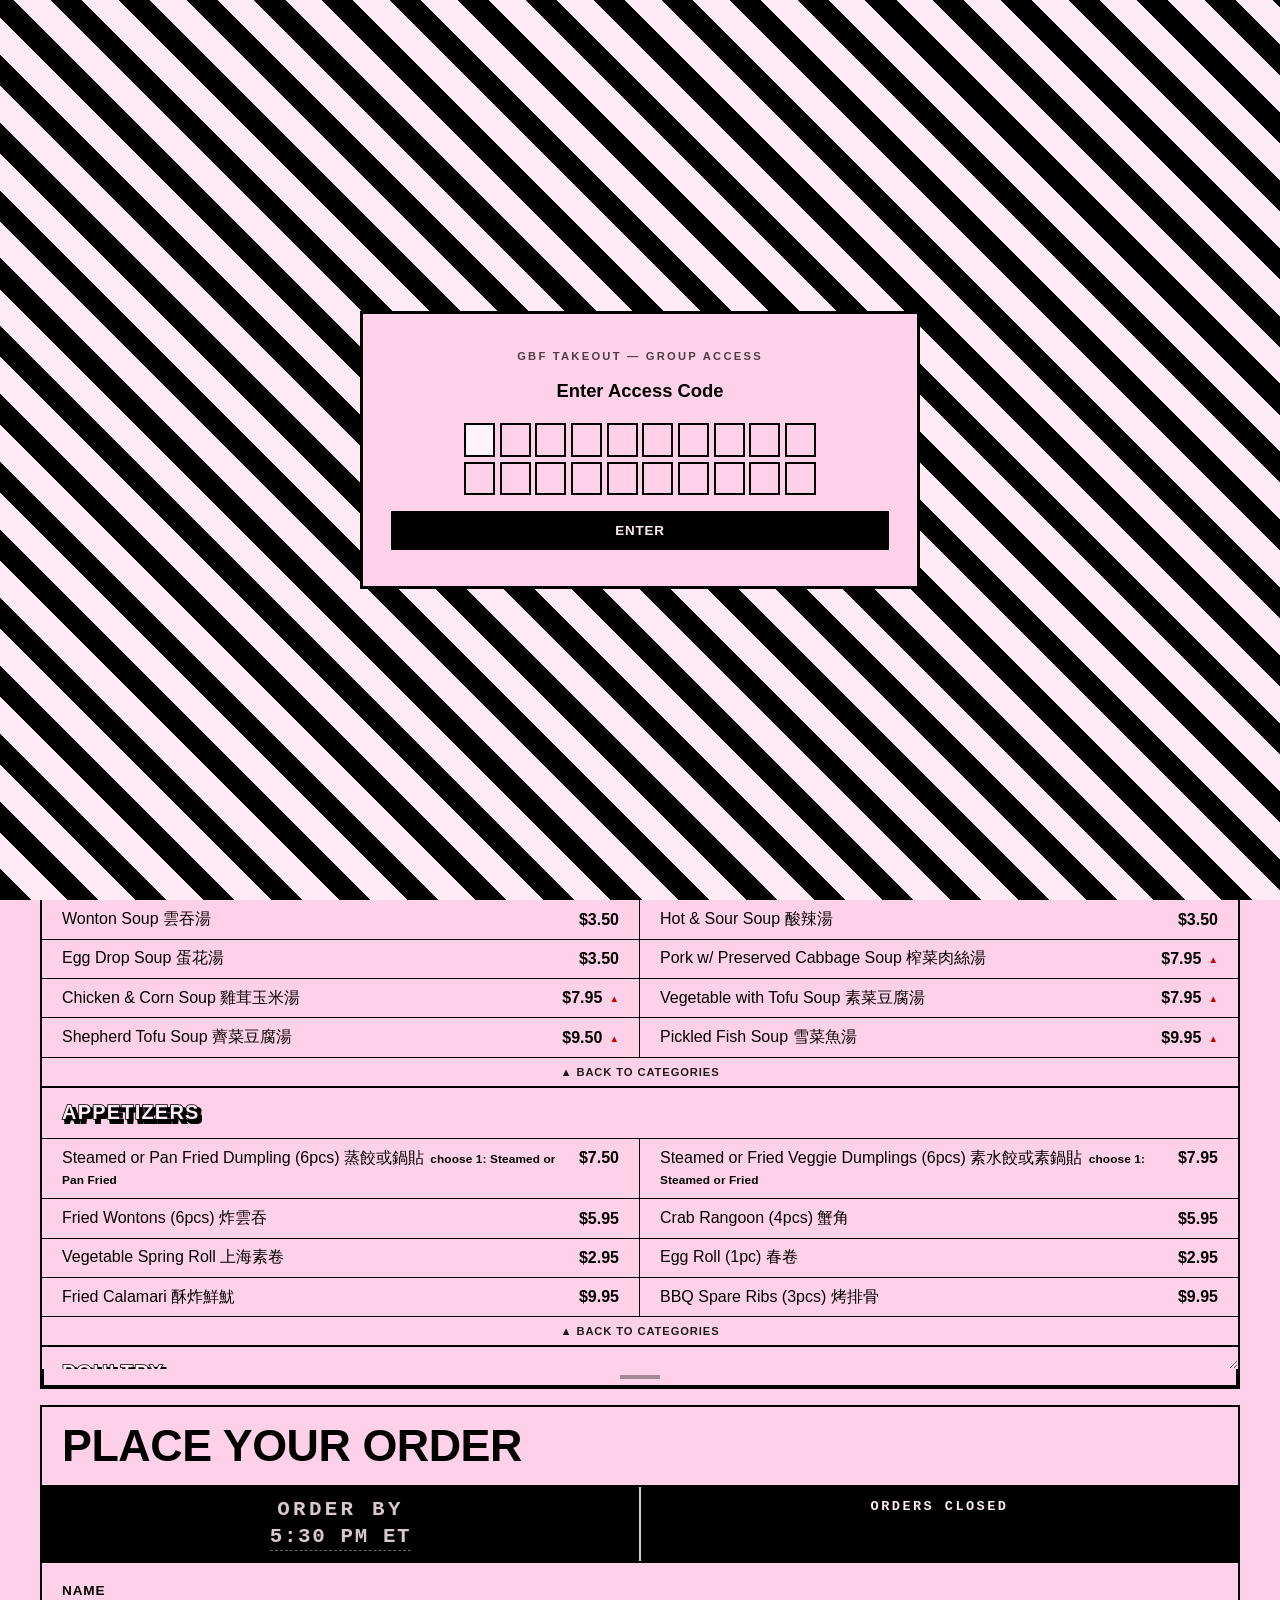
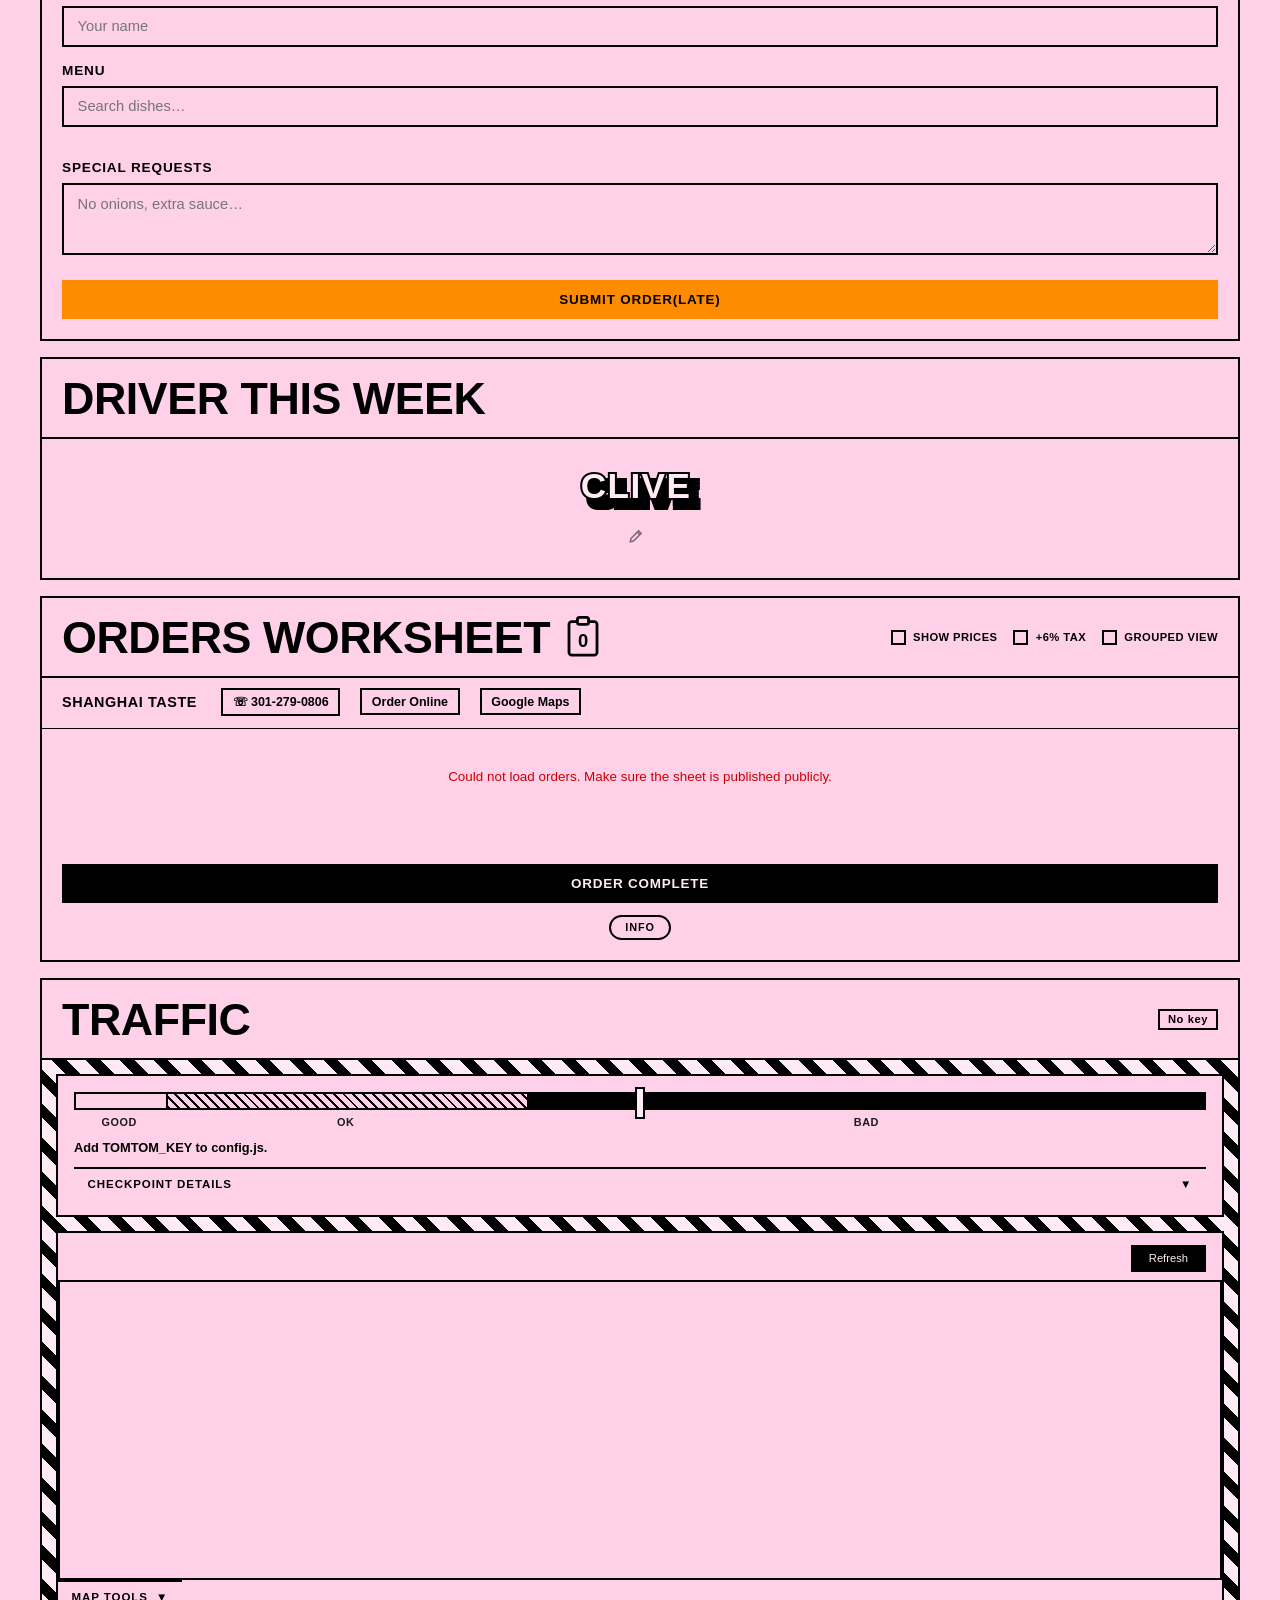
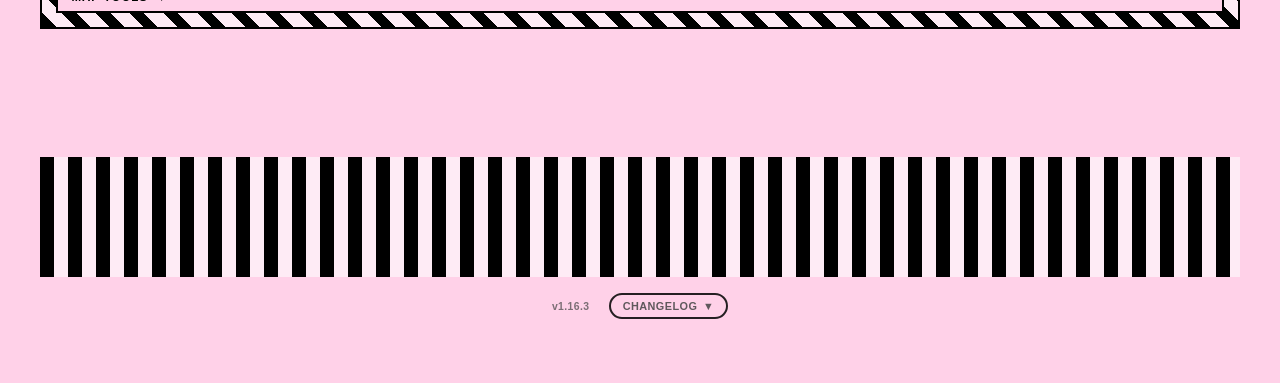
==== commit e519a999: "takeouts: fix a new round opening already closed after a late completion This week (Ixtapalapa, 2026" ====
--- a/takeouts-qa/index.html
+++ b/takeouts-qa/index.html
@@ -12,7 +12,7 @@
   <link href="https://fonts.googleapis.com/css2?family=Anton&family=EB+Garamond:ital,wght@0,500;0,700;1,600&display=swap" rel="stylesheet">
   <link rel="stylesheet" href="https://unpkg.com/leaflet@1.9.4/dist/leaflet.css"
     integrity="sha256-p4NxAoJBhIIN+hmNHrzRCf9tD/miZyoHS5obTRR9BMY=" crossorigin="">
-  <link rel="stylesheet" href="styles.v1.16.2.css?v=4">
+  <link rel="stylesheet" href="styles.v1.16.3.css?v=4">
 </head>
 <body>
 <div id="gate-overlay" class="gate-overlay">
@@ -24,7 +24,7 @@
     <button type="button" id="gate-submit" class="btn btn-primary" style="margin-top:1rem">Enter</button>
   </div>
 </div>
-<script src="gate.v1.16.2.js?v=1"></script>
+<script src="gate.v1.16.3.js?v=1"></script>
 <div class="debug-clock" id="debug-clock" style="display:none">
   <button type="button" class="debug-clock-label" id="debug-clock-toggle">
     Test Clock <span id="debug-clock-status"></span>
@@ -385,7 +385,7 @@
 </div>
 
 <script src="config.js?v=1.9.1"></script>
-<script src="app.v1.16.2.js?v=4"></script>
+<script src="app.v1.16.3.js?v=4"></script>
 <script src="https://unpkg.com/leaflet@1.9.4/dist/leaflet.js"
   integrity="sha256-20nQCchB9co0qIjJZRGuk2/Z9VM+kNiyxNV1lvTlZBo=" crossorigin=""></script>
 <script src="traffic-widget.js?v=1.13.0"></script>
--- a/takeouts-qa/styles.v1.16.3.css
+++ b/takeouts-qa/styles.v1.16.3.css
@@ -0,0 +1,3942 @@
+    :root {
+      /* --theme-color is the theme's actual vivid color (what --accent used
+         to be pinned to). --accent is a lighter highlight tint of it, used
+         for decorative/highlight accents -- kept distinct so it never
+         degrades to being literally invisible against a --bg of the same
+         color. Dark mode's ink/border/text still key off --theme-color so
+         it stays fully vivid there, not washed out by the lighter tint. */
+      --theme-color: #fcf811;
+      --accent:      #f8f799;
+      --bg:          #fcf811;
+      --ink:         #000000;
+      --surface:     #ffffff;
+      --surface-2:   #f0faf4;
+      --border:      #000000;
+      --border-2:    #000000;
+      --yellow:      #000000;
+      --yellow-dim:  rgba(0,0,0,0.06);
+      --yellow-glow: rgba(0,0,0,0.12);
+      --gold:        #000000;
+      --text:        #000000;
+      --text-muted:  #1a1a1a;
+      --text-dim:    #444444;
+      --red:         #cc0000;
+      --red-dim:     rgba(204,0,0,0.08);
+      --green:       #007a30;
+      --card-bg:     #ffffff;
+    }
+    [data-theme="white"]       { --theme-color: #ffffff; --accent: #ffffff; --bg: #ffffff; }
+    [data-theme="offwhite"]    { --theme-color: #fafcc4; --accent: #fcfce6; --bg: #fafcc4; }
+    [data-theme="wrinkled"]    { --theme-color: #f0ead6; --accent: #f8f5ed; --bg: #f0ead6; }
+    [data-theme="newspaper"]   { --theme-color: #e8e4d2; --accent: #f4f3eb; --bg: #e8e4d2; }
+    [data-theme="lightpink"]   { --theme-color: #ffd1e8; --accent: #feebf5; --bg: #ffd1e8; }
+    [data-theme="yellow"]      { --theme-color: #fcf811; --accent: #f8f799; --bg: #fcf811; }
+    [data-theme="juicyyellow"] { --theme-color: #ffd500; --accent: #f9e892; --bg: #ffd500; }
+    [data-theme="grey"]        { --theme-color: #b8c4c6; --accent: #dfe4e5; --bg: #b8c4c6; }
+    [data-theme="green"]       { --theme-color: #39ff14; --accent: #aafa9b; --bg: #39ff14; }
+    [data-theme="emerald"]     { --theme-color: #10b981; --accent: #85eecb; --bg: #10b981; }
+    [data-theme="cyan"]        { --theme-color: #0abab5; --accent: #7ff1ee; --bg: #0abab5; }
+    [data-theme="pink"]        { --theme-color: #fc16ac; --accent: #f89bd8; --bg: #fc16ac; }
+    body.dark[data-theme="white"],
+    body.dark[data-theme="offwhite"],
+    body.dark[data-theme="wrinkled"],
+    body.dark[data-theme="newspaper"],
+    body.dark[data-theme="lightpink"],
+    body.dark[data-theme="yellow"],
+    body.dark[data-theme="juicyyellow"],
+    body.dark[data-theme="grey"],
+    body.dark[data-theme="green"],
+    body.dark[data-theme="emerald"],
+    body.dark[data-theme="cyan"],
+    body.dark[data-theme="pink"] { --bg: #3a3a3a; }
+
+    /* Textured background swatches -- grain/paper is a background-image
+       layered over the flat --bg color, so it survives dark-mode's --bg
+       override too (image sits independently of the color variable). */
+    body[data-theme="newspaper"] {
+      background-image:
+        url("data:image/svg+xml,%3Csvg xmlns='http://www.w3.org/2000/svg' width='140' height='140'%3E%3Cfilter id='n'%3E%3CfeTurbulence type='fractalNoise' baseFrequency='0.9' numOctaves='2' stitchTiles='stitch'/%3E%3CfeColorMatrix type='matrix' values='0 0 0 0 0 0 0 0 0 0 0 0 0 0 0 0 0 0 0.28 0'/%3E%3C/filter%3E%3Crect width='100%25' height='100%25' filter='url(%23n)'/%3E%3C/svg%3E"),
+        repeating-radial-gradient(circle at 0 0, rgba(0,0,0,0.05) 0, rgba(0,0,0,0.05) 1px, transparent 1px, transparent 4px);
+      background-repeat: repeat, repeat;
+    }
+    body[data-theme="wrinkled"] {
+      background-image:
+        url("data:image/svg+xml,%3Csvg xmlns='http://www.w3.org/2000/svg' width='140' height='140'%3E%3Cfilter id='n'%3E%3CfeTurbulence type='fractalNoise' baseFrequency='0.75' numOctaves='4' stitchTiles='stitch'/%3E%3CfeColorMatrix type='matrix' values='0 0 0 0 0 0 0 0 0 0 0 0 0 0 0 0 0 0 0.22 0'/%3E%3C/filter%3E%3Crect width='100%25' height='100%25' filter='url(%23n)'/%3E%3C/svg%3E"),
+        radial-gradient(ellipse 60% 40% at 15% 20%, rgba(0,0,0,0.06), transparent 60%),
+        radial-gradient(ellipse 50% 35% at 85% 15%, rgba(0,0,0,0.05), transparent 60%),
+        radial-gradient(ellipse 70% 45% at 30% 85%, rgba(0,0,0,0.06), transparent 60%),
+        radial-gradient(ellipse 55% 40% at 80% 75%, rgba(0,0,0,0.05), transparent 60%);
+      background-repeat: repeat, no-repeat, no-repeat, no-repeat, no-repeat;
+    }
+    body.dark {
+      --bg:          #3a3a3a;
+      background-image:
+        url("data:image/svg+xml,%3Csvg xmlns='http://www.w3.org/2000/svg' width='140' height='140'%3E%3Cfilter id='n'%3E%3CfeTurbulence type='fractalNoise' baseFrequency='0.85' numOctaves='3' stitchTiles='stitch'/%3E%3CfeColorMatrix type='matrix' values='0 0 0 0 0 0 0 0 0 0 0 0 0 0 0 0 0 0 0.45 0'/%3E%3C/filter%3E%3Crect width='100%25' height='100%25' filter='url(%23n)'/%3E%3C/svg%3E");
+      background-repeat: repeat;
+      /* Keyed off --theme-color (the vivid original), not --accent (now a
+         lighter highlight tint) -- dark mode should stay fully vivid, not
+         wash out to the lighter tint. */
+      --ink:         var(--theme-color, var(--accent));
+      --surface:     #111111;
+      --surface-2:   #1a1a1a;
+      --border:      var(--theme-color, var(--accent));
+      --border-2:    var(--theme-color, var(--accent));
+      --yellow:      var(--theme-color, var(--accent));
+      --yellow-dim:  rgba(255,255,255,0.06);
+      --yellow-glow: rgba(255,255,255,0.12);
+      --gold:        var(--theme-color, var(--accent));
+      --text:        var(--theme-color, var(--accent));
+      --text-muted:  var(--theme-color, var(--accent));
+      --text-dim:    var(--theme-color, var(--accent));
+      --red:         #ff4444;
+      --red-dim:     rgba(255,68,68,0.12);
+      --green:       #00cc55;
+      --card-bg:     #111111;
+    }
+
+    * { box-sizing: border-box; margin: 0; padding: 0; border-radius: 0 !important; }
+    * { box-shadow: none !important; }
+
+    /* ── Access gate ── */
+    .gate-overlay {
+      position: fixed;
+      inset: 0;
+      z-index: 5000;
+      background-color: var(--accent);
+      background-image: repeating-linear-gradient(
+        45deg,
+        #000 0px, #000 22px,
+        var(--accent) 22px, var(--accent) 48px
+      );
+      display: flex;
+      align-items: center;
+      justify-content: center;
+      padding: 1.5rem;
+    }
+    .gate-overlay.hidden { display: none; }
+    .gate-box {
+      max-width: 420px;
+      width: 100%;
+      background: var(--bg);
+      border: 3px solid #000;
+      padding: 2.25rem 1.75rem;
+      text-align: center;
+      font-family: -apple-system, BlinkMacSystemFont, "Segoe UI", sans-serif;
+    }
+    .gate-label {
+      font-size: 0.7rem;
+      font-weight: 900;
+      letter-spacing: 0.2em;
+      text-transform: uppercase;
+      color: #000;
+      opacity: 0.7;
+      margin-bottom: 1rem;
+    }
+    .gate-question {
+      font-size: 1.15rem;
+      font-weight: 800;
+      color: #000;
+      margin-bottom: 1.25rem;
+      line-height: 1.4;
+    }
+    .gate-box-wide { max-width: 560px; }
+    .gate-otp {
+      display: grid;
+      grid-template-columns: repeat(10, 1fr);
+      gap: 0.3rem;
+      max-width: 22rem;
+      margin: 0 auto;
+    }
+    #gate-otp .gate-otp-cell {
+      width: 100%;
+      height: 2.1rem;
+      border: 2px solid #000;
+      background: var(--bg);
+      color: #000;
+      font-family: "Courier New", Courier, monospace;
+      font-size: 1.05rem;
+      font-weight: 900;
+      text-align: center;
+      text-transform: uppercase;
+      outline: none;
+      padding: 0;
+    }
+    #gate-otp .gate-otp-cell:focus { background: color-mix(in srgb, var(--accent) 60%, #fff); }
+    .gate-error {
+      color: var(--red);
+      font-size: 0.8rem;
+      font-weight: 700;
+      margin-top: 0.65rem;
+    }
+    body.dark .gate-box { border-color: var(--ink); }
+    body.dark .gate-label,
+    body.dark .gate-question,
+    body.dark #gate-otp .gate-otp-cell { color: var(--ink); }
+    body.dark #gate-otp .gate-otp-cell { border-color: var(--ink); }
+    body.dark #gate-otp .gate-otp-cell:focus { background: #1a1a00; }
+
+    body {
+      font-family: -apple-system, BlinkMacSystemFont, "Segoe UI", sans-serif;
+      background: var(--bg);
+      color: var(--text);
+      min-height: 100vh;
+      padding: 2rem 1rem 4rem;
+      font-size: 1.25rem;
+    }
+
+    .container { max-width: 1200px; margin: 0 auto; }
+
+    /* ── Header ── */
+    header {
+      text-align: center;
+      margin-bottom: 0;
+      padding-bottom: 0;
+    }
+
+    /* ── Lightbulb marquee ── */
+    .marquee-sign {
+      display: flex;
+      justify-content: center;
+      margin-bottom: 1.25rem;
+      padding: 1rem 0 0.5rem;
+      border-top: 3px solid #000;
+      border-bottom: 3px solid #000;
+    }
+    .marquee-friday-text {
+      font-size: clamp(2.5rem, 12vw, 5rem);
+      font-weight: 900;
+      letter-spacing: 0.18em;
+      text-transform: uppercase;
+      color: #000;
+      line-height: 1;
+    }
+
+    .site-label {
+      font-size: 0.95rem;
+      font-weight: 700;
+      letter-spacing: 0.2em;
+      text-transform: uppercase;
+      color: var(--text-muted);
+      margin-bottom: 0.75rem;
+    }
+
+    header h1 {
+      font-size: 2rem;
+      font-weight: 800;
+      letter-spacing: -0.02em;
+      color: var(--text);
+      line-height: 1;
+      margin-bottom: 1rem;
+    }
+
+    .header-body {
+      display: flex;
+      align-items: stretch;
+      gap: 0;
+      border: 2px solid #000;
+    }
+
+    .header-left {
+      flex: 1;
+      display: flex;
+      flex-direction: column;
+      justify-content: center;
+      padding: 1.25rem 1.5rem;
+      border-right: 2px solid #000;
+      gap: 0.4rem;
+      position: relative;
+      overflow: hidden;
+    }
+
+    .confetti-piece {
+      position: absolute;
+      top: 0;
+      left: 0;
+      z-index: 5;
+      pointer-events: none;
+      border-radius: 1px !important;
+    }
+
+    .header-left .site-label { margin-bottom: 0; }
+
+    .big-date {
+      font-size: clamp(2.2rem, 5vw, 3.9rem);
+      font-weight: 900;
+      letter-spacing: -0.03em;
+      text-transform: uppercase;
+      color: #000;
+      line-height: 1.15;
+    }
+    .big-date-year {
+      display: block;
+      font-size: clamp(3.4rem, 8vw, 6.3rem);
+      font-weight: 900;
+      letter-spacing: -0.04em;
+      line-height: 1;
+      color: #000;
+    }
+
+    .order-countdown {
+      display: flex;
+      align-items: stretch;
+      background: #000;
+      color: var(--accent);
+      border-bottom: 2px solid #000;
+      font-family: "Courier New", Courier, monospace;
+    }
+    .order-countdown.closed {
+      justify-content: center;
+      padding: 0.75rem 1rem;
+      font-weight: 900;
+      font-size: 0.85rem;
+      letter-spacing: 0.22em;
+      text-transform: uppercase;
+    }
+    .countdown-label {
+      padding: 0.6rem 1rem;
+      font-size: 1.3rem;
+      font-weight: 900;
+      letter-spacing: 0.16em;
+      text-transform: uppercase;
+      border-right: 2px solid var(--accent);
+      display: flex;
+      flex-direction: column;
+      align-items: center;
+      justify-content: center;
+      white-space: nowrap;
+      opacity: 0.85;
+      line-height: 1.3;
+    }
+    .countdown-label-time {
+      font-size: 1.3rem;
+      letter-spacing: 0.08em;
+      cursor: pointer;
+      border-bottom: 1px dashed color-mix(in srgb, var(--accent) 50%, transparent);
+    }
+    .countdown-time-input {
+      background: transparent;
+      border: none;
+      border-bottom: 1px solid var(--accent);
+      color: var(--accent);
+      font-family: "Helvetica Neue", Helvetica, Arial, sans-serif;
+      font-size: 1rem;
+      font-weight: 900;
+      width: 5ch;
+      text-align: center;
+      outline: none;
+    }
+    .countdown-units {
+      display: flex;
+      flex: 1;
+      align-items: center;
+      justify-content: center;
+      gap: 0;
+      padding: 0.5rem 0.75rem;
+    }
+    .countdown-unit {
+      display: flex;
+      flex-direction: column;
+      align-items: center;
+    }
+    .countdown-sep {
+      font-size: clamp(2rem, 7vw, 3rem);
+      font-weight: 900;
+      font-family: "Helvetica Neue", Helvetica, Arial, sans-serif;
+      line-height: 1;
+      padding: 0 0.15rem;
+      padding-bottom: 1rem;
+      opacity: 0.6;
+    }
+    .countdown-num {
+      font-size: clamp(2rem, 7vw, 3rem);
+      font-weight: 900;
+      line-height: 1;
+      letter-spacing: 0.04em;
+      font-family: "Helvetica Neue", Helvetica, Arial, sans-serif;
+    }
+    .countdown-unit-label {
+      font-size: 0.7rem;
+      font-weight: 700;
+      letter-spacing: 0.2em;
+      text-transform: uppercase;
+      opacity: 0.6;
+      margin-top: 0.3rem;
+    }
+
+    .calendar-col {
+      display: flex;
+      flex-direction: column;
+      min-width: 200px;
+      flex-shrink: 0;
+      align-self: stretch;
+    }
+    .friday-calendar {
+      display: none;
+      flex: 1;
+      flex-direction: column;
+      overflow: hidden;
+    }
+    .rotation-toggle-btn {
+      display: flex;
+      align-items: center;
+      justify-content: space-between;
+      gap: 0.5rem;
+      background: var(--bg);
+      color: #000;
+      border: none;
+      border-top: 2px solid #000;
+      font-weight: 900;
+      font-size: 0.72rem;
+      letter-spacing: 0.08em;
+      text-transform: uppercase;
+      padding: 0.55rem 0.85rem;
+      cursor: pointer;
+      font-family: inherit;
+    }
+    .rotation-toggle-btn:hover { opacity: 0.85; }
+    .override-restaurant-btn {
+      display: flex;
+      align-items: center;
+      justify-content: center;
+      gap: 0.4rem;
+      width: 100%;
+      background: #000;
+      color: var(--accent);
+      border: none;
+      font-weight: 900;
+      font-size: 0.68rem;
+      letter-spacing: 0.06em;
+      text-transform: uppercase;
+      padding: 0.5rem 0.85rem;
+      cursor: pointer;
+      font-family: inherit;
+    }
+    .override-restaurant-btn:hover {
+      color: #000;
+      background-color: var(--accent);
+      background-image: repeating-linear-gradient(
+        45deg,
+        #000 0px, #000 6px,
+        var(--accent) 6px, var(--accent) 14px
+      );
+    }
+    .rotation-toggle-arrow { transition: transform 0.2s ease; display: inline-block; }
+    .rotation-toggle-btn.open .rotation-toggle-arrow { transform: rotate(180deg); }
+    .rotation-panel {
+      max-height: 0;
+      overflow: hidden;
+      transition: max-height 0.25s ease;
+    }
+    .rotation-panel.open { max-height: 200rem; border-top: 1px solid #000; }
+    .rotation-row {
+      display: flex;
+      align-items: center;
+      gap: 0.5rem;
+      padding: 0.4rem 0.75rem;
+      border-bottom: 1px solid #000;
+      font-size: 0.82rem;
+      font-weight: 700;
+      cursor: pointer;
+      transition: background 0.1s, color 0.1s;
+    }
+    .rotation-row:hover { background: #000; color: var(--accent); }
+    .rotation-row:hover .rotation-idx { opacity: 0.7; color: inherit; }
+    .rotation-row:hover .rotation-cuisine { color: inherit; border-color: var(--accent); }
+    .rotation-row:last-child { border-bottom: none; }
+    .rotation-row-current {
+      background: var(--bg);
+      color: var(--text);
+      border: 2px solid #000;
+      margin: -1px 0;
+    }
+    /* Guaranteed-visible marker for this week's row -- unlike the border/bg
+       above, this always uses --theme-arrow-light so it reads as a color
+       highlight even on themes where accent and bg are identical. */
+    .rotation-row-current-arrow {
+      color: var(--theme-arrow-light, var(--accent));
+      font-size: 0.85rem;
+      flex-shrink: 0;
+    }
+    .rotation-idx {
+      opacity: 0.5;
+      font-family: "Courier New", Courier, monospace;
+      width: 1.5rem;
+      flex-shrink: 0;
+      overflow: hidden;
+      display: inline-block;
+    }
+    .rotation-name { flex: 1; }
+    .rotation-cuisine {
+      font-size: 0.68rem;
+      font-weight: 900;
+      letter-spacing: 0.05em;
+      text-transform: uppercase;
+      color: var(--text-dim);
+      border: 1px solid #000;
+      padding: 0.1rem 0.4rem;
+      flex-shrink: 0;
+    }
+    /* Food Chart row -- a black star bullet instead of a number badge
+       marks it as a tool, not another restaurant in the list. */
+    /* Courier New (the numbered rows' font) doesn't have a proper black
+       star glyph -- it was falling back to a different font just for this
+       character, which rendered wider than the fixed 1.5rem slot and
+       pushed "Food Chart" out of alignment with the restaurant names
+       above it. A normal system font renders it at a predictable width. */
+    .rotation-star {
+      opacity: 1;
+      color: #000;
+      font-size: 0.9rem;
+      font-family: -apple-system, BlinkMacSystemFont, "Segoe UI", sans-serif;
+    }
+    .rotation-row:hover .rotation-star { color: inherit; }
+    body.dark .rotation-star { color: var(--ink); }
+    /* A small striped badge sits where a cuisine tag would on a normal
+       row (same size class), instead of a stripe flag stretched across
+       the whole row -- same "this is different" signal, without
+       overwhelming the row. Sized to about 6 characters' width, same
+       padding/border as .rotation-cuisine so it lines up visually. */
+    .rotation-cuisine-stripes {
+      width: 3.4em;
+      height: 0.9rem;
+      padding: 0.1rem 0;
+      box-sizing: content-box;
+      background-image: repeating-linear-gradient(45deg,
+        #000 0px, #000 3px,
+        transparent 3px, transparent 8px);
+    }
+    .rotation-row-foodchart:hover .rotation-cuisine-stripes {
+      background-image: repeating-linear-gradient(45deg,
+        var(--accent) 0px, var(--accent) 3px,
+        transparent 3px, transparent 8px);
+    }
+    body.dark .rotation-cuisine-stripes {
+      background-image: repeating-linear-gradient(45deg,
+        var(--ink) 0px, var(--ink) 3px,
+        transparent 3px, transparent 8px);
+    }
+    /* Closes the whole slidedown back up -- last row, full width, styled
+       distinctly from the clickable rows above it. */
+    .rotation-back-to-top {
+      display: block;
+      width: 100%;
+      background: var(--bg);
+      border: none;
+      padding: 0.5rem 0.75rem;
+      font-size: 0.75rem;
+      font-weight: 900;
+      letter-spacing: 0.04em;
+      text-transform: uppercase;
+      color: var(--text-muted);
+      cursor: pointer;
+      font-family: inherit;
+      transition: background 0.1s, color 0.1s;
+    }
+    .rotation-back-to-top:hover { background: #000; color: var(--accent); }
+    body.dark .rotation-back-to-top:hover { background: var(--ink); color: var(--bg); }
+    .fcal-row {
+      display: flex;
+      align-items: center;
+      flex: 1;
+      border-bottom: 1px solid #000;
+      font-size: 1rem;
+      font-weight: 700;
+      letter-spacing: 0.02em;
+    }
+    .fcal-row:last-child { border-bottom: none; }
+    .fcal-date {
+      width: 5rem;
+      flex-shrink: 0;
+      padding: 0.5rem 0.7rem;
+      border-right: 1px solid #000;
+      text-transform: uppercase;
+      white-space: nowrap;
+    }
+    .fcal-name {
+      padding: 0.5rem 0.75rem;
+      color: var(--text-muted);
+      font-weight: 600;
+      line-height: 1.3;
+    }
+    .fcal-current {
+      background: #000;
+      color: var(--accent);
+    }
+    .fcal-current .fcal-date { border-right-color: #333; }
+    .fcal-current .fcal-name { color: var(--accent); }
+    .fcal-override-flag { position: relative; color: var(--red); cursor: help; }
+    /* Real floating tooltip (JS-positioned, appended to <body>) instead of a
+       CSS ::after -- .friday-calendar has overflow:hidden, which was
+       clipping the old absolutely-positioned tooltip at the container edge. */
+    #floating-tooltip {
+      display: none;
+      position: fixed;
+      background: #000;
+      color: var(--accent);
+      font-size: 0.68rem;
+      font-weight: 600;
+      line-height: 1.4;
+      letter-spacing: 0.01em;
+      padding: 0.5rem 0.75rem;
+      width: max-content;
+      max-width: 200px;
+      white-space: pre-line;
+      text-align: center;
+      border: 1px solid var(--accent);
+      z-index: 500;
+      pointer-events: none;
+    }
+
+    .restaurant-badge {
+      background: #000;
+      color: var(--accent);
+      font-weight: 900;
+      font-size: 2.2rem;
+      letter-spacing: 0.02em;
+      padding: 0.5rem 1rem;
+      border-radius: 0;
+    }
+
+    /* The whole toggle IS the black restaurant box; the badge span inside
+       loses its own background so box + arrow read as one unit. */
+    .restaurant-toggle-btn {
+      display: inline-flex;
+      align-items: center;
+      justify-content: center;
+      gap: 0.6rem;
+      background: #000;
+      border: none;
+      padding: 0.5rem 1rem;
+      cursor: pointer;
+      font-family: inherit;
+      align-self: center;
+    }
+    .restaurant-toggle-btn .restaurant-badge { background: none; padding: 0; }
+    /* Small, dim, theme-colored arrow inside the black box -- intentionally
+       subtle since the slidedown is an admin affordance. */
+    .restaurant-toggle-btn .restaurant-toggle-arrow {
+      font-size: 0.7rem;
+      color: var(--accent);
+      opacity: 0.55;
+      transition: transform 0.2s ease, opacity 0.15s ease;
+      display: inline-block;
+      flex-shrink: 0;
+    }
+    .restaurant-toggle-btn:hover .restaurant-toggle-arrow { opacity: 1; }
+    .restaurant-toggle-btn.open .restaurant-toggle-arrow { transform: rotate(180deg); opacity: 1; }
+    #restaurant-tools-panel { max-width: 260px; width: 100%; align-self: center; }
+    #restaurant-tools-panel.open { border-top: none; margin-top: 0.6rem; }
+    #restaurant-tools-panel .override-restaurant-btn { margin-top: 0; }
+
+    .date-badge {
+      color: var(--text-muted);
+      font-size: 0.82rem;
+    }
+
+    /* ── Section label ── */
+    .section-label {
+      font-size: 1rem;
+      font-weight: 900;
+      letter-spacing: 0.06em;
+      text-transform: uppercase;
+      color: var(--text);
+      margin-bottom: 0.75rem;
+    }
+
+    /* ── Cards ── */
+    .card {
+      background: var(--bg);
+      border: 2px solid #000;
+      border-radius: 0;
+      margin-bottom: 1rem;
+    }
+
+    .card-header {
+      padding: 0.85rem 1.25rem;
+      border-bottom: 2px solid var(--border);
+      display: flex;
+      align-items: center;
+      justify-content: space-between;
+    }
+    .toggle-header {
+      flex-wrap: wrap;
+      row-gap: 0.6rem;
+    }
+    .toggle-row {
+      display: flex;
+      flex-wrap: wrap;
+      align-items: center;
+      gap: 0.5rem 1rem;
+    }
+    .worksheet-info-wrap {
+      position: relative;
+      display: flex;
+      justify-content: center;
+      margin-top: 0.75rem;
+    }
+    .worksheet-info-btn {
+      background: var(--bg);
+      border: 2px solid #000;
+      color: #000;
+      font-size: 0.68rem;
+      font-weight: 900;
+      letter-spacing: 0.08em;
+      text-transform: uppercase;
+      padding: 0.3rem 0.9rem;
+      cursor: pointer;
+      font-family: inherit;
+      border-radius: 999px !important;
+    }
+    .worksheet-info-btn:hover { background: #000; color: var(--accent); }
+    .worksheet-reset-notice {
+      display: none;
+      position: absolute;
+      bottom: 100%;
+      left: 50%;
+      transform: translateX(-50%);
+      margin-bottom: 0.5rem;
+      padding: 8px;
+      background-color: var(--accent);
+      background-image: repeating-linear-gradient(
+        45deg,
+        #000 0px, #000 10px,
+        var(--accent) 10px, var(--accent) 24px
+      );
+      width: max-content;
+      max-width: 260px;
+      z-index: 20;
+    }
+    .worksheet-reset-notice-text {
+      display: block;
+      background: #000;
+      color: var(--accent);
+      font-size: 0.72rem;
+      font-weight: 700;
+      letter-spacing: 0.01em;
+      padding: 0.65rem 0.9rem;
+      text-align: center;
+      line-height: 1.4;
+    }
+    .worksheet-info-wrap:hover .worksheet-reset-notice,
+    .worksheet-info-wrap.open .worksheet-reset-notice { display: block; }
+    .toggle-label {
+      display: flex;
+      align-items: center;
+      gap: 0.45rem;
+      font-size: 0.7rem;
+      font-weight: 900;
+      letter-spacing: 0.04em;
+      text-transform: uppercase;
+      white-space: nowrap;
+      cursor: pointer;
+      color: var(--text);
+    }
+    .toggle-checkbox {
+      appearance: none;
+      -webkit-appearance: none;
+      width: 15px;
+      height: 15px;
+      flex-shrink: 0;
+      border: 2px solid #000;
+      background: var(--bg);
+      cursor: pointer;
+      position: relative;
+    }
+    .toggle-checkbox:checked { background: #000; }
+    .toggle-checkbox:checked::after {
+      content: "";
+      position: absolute;
+      left: 3px;
+      top: -1px;
+      width: 4px;
+      height: 8px;
+      border: solid var(--accent);
+      border-width: 0 2px 2px 0;
+      transform: rotate(45deg);
+    }
+
+    .card-header h2 {
+      font-size: 2.8rem;
+      font-weight: 900;
+      letter-spacing: -0.01em;
+      text-transform: uppercase;
+      color: var(--text);
+    }
+
+    .card-body { padding: 1.25rem; }
+
+    /* Solid dark stripes with fully transparent gaps -- the locked form
+       stays visible in the gaps behind the overlay, but the overlay itself
+       still covers everything (z-index 50), so nothing behind is clickable. */
+    .closed-overlay {
+      position: absolute;
+      inset: 0;
+      z-index: 50;
+      background-image: repeating-linear-gradient(
+        45deg,
+        rgba(90,90,90,0.8) 0px, rgba(90,90,90,0.8) 10px,
+        transparent 10px, transparent 24px
+      );
+      display: flex;
+      align-items: center;
+      justify-content: center;
+      padding: 1.5rem;
+      text-align: center;
+    }
+    .closed-overlay-box {
+      display: flex;
+      flex-direction: column;
+      align-items: center;
+      gap: 0.75rem;
+      max-width: 320px;
+    }
+    .closed-overlay-text {
+      background: #000;
+      color: var(--accent);
+      font-weight: 900;
+      font-size: 1.1rem;
+      letter-spacing: 0.1em;
+      text-transform: uppercase;
+      padding: 0.75rem 1.5rem;
+      border: 2px solid #000;
+    }
+    .closed-overlay-note {
+      background: #000;
+      color: var(--accent);
+      font-size: 0.95rem;
+      font-weight: 700;
+      line-height: 1.4;
+      padding: 0.5rem 0.85rem;
+      transition: color 0.15s ease;
+    }
+    .closed-overlay-box:hover .closed-overlay-note { color: #ff8c00; }
+    .closed-overlay-box .btn { width: auto; margin-top: 0; padding: 0.6rem 1.5rem; }
+
+    /* ── Form elements ── */
+    .field-label {
+      display: block;
+      font-size: 0.85rem;
+      font-weight: 900;
+      letter-spacing: 0.06em;
+      text-transform: uppercase;
+      color: var(--text);
+      margin-bottom: 0.5rem;
+    }
+
+    input[type="text"], textarea {
+      width: 100%;
+      background: var(--bg);
+      border: 2px solid #000;
+      padding: 0.65rem 0.85rem;
+      font-size: 0.92rem;
+      font-family: inherit;
+      color: #000;
+      outline: none;
+    }
+
+    input[type="text"]:focus, textarea:focus {
+      background: color-mix(in srgb, var(--accent) 60%, #fff);
+    }
+
+    textarea { resize: vertical; min-height: 72px; }
+
+    select {
+      width: 100%;
+      appearance: none;
+      -webkit-appearance: none;
+      background-color: var(--bg);
+      background-image: url("data:image/svg+xml,%3Csvg xmlns='http://www.w3.org/2000/svg' viewBox='0 0 12 8'%3E%3Cpath d='M1 1L6 6L11 1' stroke='%23000' stroke-width='2' fill='none' stroke-linecap='round' stroke-linejoin='round'/%3E%3C/svg%3E");
+      background-repeat: no-repeat;
+      background-position: right 0.85rem center;
+      background-size: 0.7rem;
+      border: 2px solid #000;
+      color: #000;
+      padding: 0.65rem 2.25rem 0.65rem 0.85rem;
+      font-size: 0.92rem;
+      font-weight: 700;
+      font-family: inherit;
+      outline: none;
+      cursor: pointer;
+    }
+    select:focus {
+      background-color: color-mix(in srgb, var(--accent) 60%, #fff);
+    }
+
+    .field-group { margin-bottom: 1rem; }
+
+    /* ── Menu search + dropdown ── */
+    .menu-search-wrap { position: relative; }
+
+    .menu-dropdown {
+      display: none;
+      position: absolute;
+      top: calc(100% + 4px);
+      left: 0; right: 0;
+      background: var(--bg);
+      border: 2px solid #000;
+      max-height: 60vh;
+      overflow-y: auto;
+      z-index: 100;
+    }
+
+    .menu-dropdown-item {
+      display: flex;
+      align-items: center;
+      justify-content: space-between;
+      gap: 0.5rem;
+      padding: 0.65rem 1rem;
+      cursor: pointer;
+      border-bottom: 1px solid #000;
+      transition: background 0.1s;
+    }
+
+    .menu-dropdown-item:last-child { border-bottom: none; }
+
+    /* Theme-derived contrasting color (true color-wheel complement of
+       --accent, same math as the Drop Game's colored slots), not a fixed
+       black/accent highlight. */
+    .menu-dropdown-item:hover,
+    .menu-dropdown-item.focused {
+      background: var(--theme-complement, #000); color: #000;
+    }
+    .menu-dropdown-item:hover .dd-name,
+    .menu-dropdown-item:hover .dd-price,
+    .menu-dropdown-item:hover .dd-protein,
+    .menu-dropdown-item.focused .dd-name,
+    .menu-dropdown-item.focused .dd-price,
+    .menu-dropdown-item.focused .dd-protein { color: #000 !important; opacity: 1; }
+
+    .menu-dropdown-item.is-selected { opacity: 0.4; cursor: default; }
+
+    .dd-name { font-size: 1rem; color: var(--text); flex: 1; }
+
+    .dd-right {
+      display: flex;
+      align-items: center;
+      gap: 0.6rem;
+      flex-shrink: 0;
+    }
+
+    .dd-price { font-size: 1rem; color: var(--text-muted); }
+    .dd-protein { font-size: 0.72rem; color: var(--gold); opacity: 0.8; margin-left: 0.3rem; font-style: italic; }
+
+    .dd-taken {
+      font-size: 0.72rem;
+      color: var(--red);
+      font-weight: 600;
+    }
+
+    .menu-dropdown-empty {
+      padding: 0.8rem 1rem;
+      font-size: 0.84rem;
+      color: var(--text-muted);
+    }
+
+    /* Selected item pills */
+    .selected-pills {
+      display: flex;
+      flex-wrap: wrap;
+      gap: 0.4rem;
+      margin-top: 0.6rem;
+    }
+
+    .selected-pill {
+      display: inline-flex;
+      align-items: center;
+      gap: 0.4rem;
+      padding: 0.3rem 0.5rem 0.3rem 0.75rem;
+      background: #000;
+      color: var(--accent);
+      font-size: 0.82rem;
+      font-weight: 700;
+      border: 2px solid #000;
+    }
+
+    .selected-pill.is-taken {
+      background: #cc0000;
+      border-color: #cc0000;
+      color: #fff;
+    }
+
+    .pill-qty {
+      background: var(--accent);
+      color: #000;
+      font-size: 0.72rem;
+      font-weight: 900;
+      padding: 0.05rem 0.35rem;
+      border-radius: 999px;
+    }
+    .selected-pill.is-taken .pill-qty { background: #fff; color: #cc0000; }
+
+    .pill-price {
+      opacity: 0.75;
+      font-weight: 600;
+    }
+
+    .order-subtotal {
+      margin-top: 0.5rem;
+      font-size: 0.85rem;
+      font-weight: 700;
+      color: var(--text);
+    }
+
+    .pill-remove {
+      background: none;
+      border: none;
+      cursor: pointer;
+      color: inherit;
+      font-size: 1rem;
+      line-height: 1;
+      padding: 0;
+      opacity: 0.6;
+      transition: opacity 0.1s;
+      font-family: inherit;
+    }
+
+    .pill-remove:hover { opacity: 1; }
+
+    /* ── Duplicate warning ── */
+    .dup-warning {
+      display: none;
+      font-size: 0.85rem;
+      font-weight: 700;
+      color: #cc0000;
+      margin-top: 0.5rem;
+    }
+    .dup-warning.show { display: block; }
+
+    /* ── Buttons ── */
+    .btn {
+      display: flex;
+      align-items: center;
+      justify-content: center;
+      width: 100%;
+      padding: 0.75rem 1.5rem;
+      border-radius: 4px;
+      font-size: 0.84rem;
+      font-weight: 700;
+      letter-spacing: 0.06em;
+      text-transform: uppercase;
+      border: none;
+      cursor: pointer;
+      font-family: inherit;
+      transition: opacity 0.12s, background 0.12s;
+      margin-top: 1.25rem;
+    }
+
+    .btn-primary {
+      background: #000;
+      color: var(--accent);
+    }
+
+    .btn-primary:hover { background: #000; color: var(--accent); opacity: 1; }
+
+    #order-btn:hover,
+    #order-complete-btn:hover,
+    .rating-submit-btn:hover,
+    #gate-submit:hover,
+    #reopen-round-btn:hover {
+      color: #000;
+      background-color: var(--accent);
+      background-image: repeating-linear-gradient(
+        45deg,
+        #000 0px, #000 6px,
+        var(--accent) 6px, var(--accent) 14px
+      );
+    }
+    .btn-primary:disabled { background: #ccc; color: #888; cursor: not-allowed; }
+
+    /* Deadline has passed but the form still accepts submissions -- Submit
+       just switches to a warning color; the actual "are you sure" gate is
+       a confirm modal at click time, not a hard block. */
+    #order-btn.late { background: #ff8c00; color: #000; }
+    #order-btn.late::after { content: " (Late)"; }
+    #order-btn.late:hover {
+      color: #fff200;
+      background-color: #ff8c00;
+      background-image: repeating-linear-gradient(
+        45deg,
+        #000 0px, #000 6px,
+        #ff8c00 6px, #ff8c00 14px
+      );
+    }
+
+    #reopen-round-btn { background: #000; color: var(--accent); }
+
+    .btn-secondary {
+      background: transparent;
+      border: 2px solid #000;
+      color: #000;
+    }
+
+    .btn-secondary:hover { background: #000; color: var(--accent); }
+
+    /* ── Success ── */
+    .success-msg {
+      display: none;
+      text-align: center;
+      padding: 1.5rem;
+      font-size: 0.9rem;
+      font-weight: 600;
+      letter-spacing: 0.02em;
+      color: var(--green);
+    }
+
+    /* ── Badge ── */
+    .badge {
+      font-size: 0.7rem;
+      font-weight: 700;
+      font-variant-numeric: tabular-nums;
+      padding: 0.15rem 0.5rem;
+      border-radius: 3px;
+      letter-spacing: 0.05em;
+    }
+
+    .order-count-icon {
+      position: relative;
+      display: inline-flex;
+      align-items: center;
+      justify-content: center;
+      color: #000;
+      flex-shrink: 0;
+    }
+    .order-count-num {
+      position: absolute;
+      top: 60%;
+      left: 50%;
+      transform: translate(-50%, -50%);
+      font-size: 1.15rem;
+      font-weight: 900;
+      font-variant-numeric: tabular-nums;
+      color: #000;
+      transform-origin: center;
+      animation: count-wiggle 4s ease-in-out infinite;
+    }
+    @keyframes count-wiggle {
+      0%, 15%, 100% { transform: translate(-50%, -50%) rotate(0deg)    scale(1); }
+      3%            { transform: translate(-53%, -47%) rotate(-12deg) scale(1.12); }
+      6%            { transform: translate(-47%, -53%) rotate(9deg)   scale(1.08); }
+      9%            { transform: translate(-52%, -48%) rotate(-6deg)  scale(1.05); }
+      12%           { transform: translate(-49%, -51%) rotate(3deg)   scale(1.02); }
+    }
+    @media (prefers-reduced-motion: reduce) {
+      .order-count-num { animation: none; }
+    }
+    .badge-dim    { background: transparent; color: #000; border: 2px solid #000; }
+
+    /* ── Orders table ── */
+    .orders-table-wrap { width: 100%; overflow-x: auto; }
+    table { width: 100%; border-collapse: collapse; table-layout: fixed; }
+    table colgroup .col-name    { width: 18%; }
+    table colgroup .col-items   { width: auto; }
+    table colgroup .col-total   { width: 10%; }
+    table colgroup .col-actions { width: 3.6rem; }
+
+    thead th {
+      text-align: left;
+      font-size: 0.72rem;
+      font-weight: 900;
+      letter-spacing: 0.12em;
+      text-transform: uppercase;
+      color: #000;
+      padding: 0.65rem 1.25rem;
+      border-bottom: 2px solid #000;
+      background: var(--bg);
+    }
+
+    tbody tr { border-bottom: 1px solid #000; background: var(--bg); }
+    tbody tr:last-child { border-bottom: none; }
+    tbody tr:hover { background: #000; color: var(--accent); }
+    tbody tr:hover td, tbody tr:hover .td-name, tbody tr:hover .td-items,
+    tbody tr:hover .td-notes, tbody tr:hover .td-total { color: var(--accent) !important; }
+
+    tbody td { padding: 0.8rem 1.25rem; font-size: 1.1rem; vertical-align: top; }
+    .td-name  {
+      font-weight: 700;
+      color: var(--text);
+      white-space: nowrap;
+      overflow: hidden;
+      text-overflow: ellipsis;
+      font-size: clamp(0.72rem, 2.6vw, 1.1rem);
+    }
+    tbody tr.tr-late { background: color-mix(in srgb, #ff8c00 30%, var(--bg)); }
+    tbody tr.tr-late:hover { background: #ff8c00; }
+    .td-late-tag {
+      display: block;
+      font-size: 0.65rem;
+      font-weight: 900;
+      letter-spacing: 0.05em;
+      text-transform: uppercase;
+      color: #7a3d00;
+      margin-top: 0.1rem;
+    }
+    .td-items { color: var(--text-muted); }
+    .td-actions {
+      text-align: right;
+      vertical-align: top;
+      padding: 0.4rem 0.25rem 0.4rem 0.15rem;
+      white-space: nowrap;
+    }
+    .td-actions-inner {
+      display: flex;
+      flex-direction: row;
+      align-items: center;
+      justify-content: flex-end;
+      gap: 0;
+    }
+    @media (max-width: 520px) {
+      .td-actions-inner { flex-direction: column; }
+    }
+    .td-total-cell { white-space: nowrap; vertical-align: top; padding-top: 0.8rem; }
+    .td-total { font-weight: 700; font-size: 0.85rem; display: block; padding-top: 0.15rem; }
+    .td-item-row { display: flex; justify-content: space-between; align-items: baseline; gap: 0.75rem; line-height: 1.7; font-size: 0.92rem; }
+    .td-item-price { font-size: 0.85rem; color: var(--text-dim); font-weight: 600; white-space: nowrap; }
+    .order-row-edit-btn, .order-row-delete-btn {
+      background: none; border: none; cursor: pointer;
+      font-size: 1.1rem; padding: 0.15rem;
+      opacity: 0.4; line-height: 1;
+      color: inherit; transition: color 0.15s, opacity 0.15s;
+      width: 1.6rem; height: 1.6rem;
+      display: flex; align-items: center; justify-content: center;
+    }
+    .order-row-edit-btn svg { width: 1rem; height: 1rem; }
+    .order-row-edit-btn:hover { opacity: 1; }
+    .order-row-delete-btn:hover { opacity: 1; color: #e05555; }
+    .td-actions-locked { font-size: 0.9rem; opacity: 0.4; }
+    .td-notes { color: var(--text-dim); font-size: 0.88rem; }
+
+    .dup-item { color: var(--red); font-weight: 600; }
+
+    .dup-banner {
+      padding: 0.65rem 1.25rem;
+      background: var(--red-dim);
+      border-bottom: 1px solid rgba(240,80,80,0.2);
+      font-size: 0.76rem;
+      color: var(--red);
+      letter-spacing: 0.01em;
+    }
+
+    /* ── Grand total ── */
+    .grouped-items-list { display: flex; flex-direction: column; }
+    .grouped-item-row {
+      display: flex;
+      align-items: baseline;
+      gap: 0.85rem;
+      padding: 0.65rem 1.25rem;
+      border-bottom: 1px solid #000;
+    }
+    .grouped-item-row:last-child { border-bottom: none; }
+    .grouped-item-qty {
+      font-family: "Courier New", Courier, monospace;
+      font-weight: 900;
+      font-size: 1.1rem;
+      min-width: 1.5rem;
+      text-align: right;
+      flex-shrink: 0;
+    }
+    .grouped-item-sep {
+      font-weight: 900;
+      opacity: 0.4;
+      flex-shrink: 0;
+    }
+    .grouped-item-main {
+      flex: 1;
+      display: flex;
+      flex-direction: column;
+      gap: 0.15rem;
+      min-width: 0;
+    }
+    .grouped-item-name { font-weight: 700; color: var(--text); }
+    .grouped-item-name.grouped-item-name-coded {
+      display: inline-flex;
+      align-items: baseline;
+      gap: 0.4rem;
+      font-weight: normal;
+    }
+    .grouped-item-code {
+      flex: 0 0 auto;
+      min-width: 1.8rem;
+      font-family: "Courier New", Courier, monospace;
+      font-weight: 700;
+      font-size: 0.75rem;
+      color: var(--text-dim);
+    }
+    .grouped-item-name-text { flex: 1 1 auto; min-width: 0; font-weight: 700; color: var(--text); }
+    .grouped-item-names {
+      margin-left: 0.5rem;
+      font-size: 0.7rem;
+      font-weight: 600;
+      color: var(--text-dim);
+      opacity: 0.8;
+    }
+    .grouped-item-note {
+      font-size: 0.85rem;
+      color: var(--text-dim);
+      font-style: italic;
+    }
+    .grouped-item-price { font-weight: 600; color: var(--text-dim); white-space: nowrap; font-size: 0.85em; }
+
+    .order-toast {
+      position: fixed;
+      top: 1rem;
+      left: 50%;
+      transform: translateX(-50%) translateY(-1rem);
+      display: flex;
+      align-items: center;
+      justify-content: center;
+      background-color: var(--accent);
+      background-image: repeating-linear-gradient(
+        45deg,
+        #000 0px, #000 12px,
+        var(--accent) 12px, var(--accent) 26px
+      );
+      padding: 0.85rem 1.75rem;
+      border: 3px solid #000;
+      z-index: 4000;
+      opacity: 0;
+      transition: opacity 0.3s ease, transform 0.3s ease;
+      pointer-events: none;
+      white-space: nowrap;
+    }
+    .order-toast.show { opacity: 1; transform: translateX(-50%) translateY(0); }
+    .order-toast-text {
+      background: var(--bg);
+      border: 2px solid #000;
+      color: var(--red);
+      font-weight: 900;
+      font-size: 0.85rem;
+      letter-spacing: 0.05em;
+      text-transform: uppercase;
+      padding: 0.4rem 0.85rem;
+    }
+
+    .grand-total-bar {
+      display: flex;
+      align-items: center;
+      justify-content: space-between;
+      flex-wrap: wrap;
+      gap: 0.5rem 1.25rem;
+      background: #000;
+      color: var(--accent);
+      padding: 0.85rem 1.25rem;
+      font-family: "Courier New", Courier, monospace;
+    }
+    .grand-total-label {
+      font-size: 0.85rem;
+      font-weight: 900;
+      letter-spacing: 0.14em;
+      text-transform: uppercase;
+    }
+    .grand-total-values {
+      display: flex;
+      align-items: baseline;
+      gap: 1.25rem;
+    }
+    .grand-total-amt {
+      font-size: 1.2rem;
+      font-weight: 900;
+      letter-spacing: 0.02em;
+      white-space: nowrap;
+    }
+    .grand-total-sub {
+      display: block;
+      font-family: -apple-system, BlinkMacSystemFont, "Segoe UI", sans-serif;
+      font-size: 0.6rem;
+      font-weight: 700;
+      letter-spacing: 0.1em;
+      text-transform: uppercase;
+      opacity: 0.65;
+      margin-top: 0.1rem;
+    }
+
+    /* ── Rate Your Order ── */
+    .rating-names-table { margin-bottom: 1rem; }
+    .rating-name-block:last-child .rating-name-row { border-bottom: none; }
+    .rating-name-block.active .rating-name-row { border-bottom: none; }
+    .rating-name-row {
+      display: flex;
+      align-items: center;
+      gap: 0.75rem;
+      padding: 0.65rem 0;
+      border-bottom: 1px solid #000;
+      cursor: pointer;
+    }
+    .rating-name-row:hover { background: color-mix(in srgb, var(--accent) 60%, transparent); }
+    .rating-name-row.active { background: #000; }
+    .rating-name-row.active .rating-name,
+    .rating-name-row.active .rating-name-status { color: var(--accent); }
+    .rating-name { font-weight: 700; color: var(--text); flex: 1; min-width: 0; }
+    .rating-name-status { font-size: 0.75rem; font-weight: 700; color: var(--red); flex-shrink: 0; }
+    .rating-name-btn {
+      width: auto;
+      margin-top: 0;
+      padding: 0.35rem 0.9rem;
+      font-size: 0.7rem;
+      flex-shrink: 0;
+    }
+    .rating-name-content {
+      padding: 0.85rem 0.75rem 1rem;
+      border-bottom: 1px solid #000;
+      background: color-mix(in srgb, var(--accent) 12%, transparent);
+    }
+    .rating-name-block:last-child .rating-name-content { border-bottom: none; }
+    .rating-name-content .btn-primary { width: 100%; margin-top: 0.75rem; }
+    .rating-status {
+      margin-top: 0.6rem;
+      font-size: 0.8rem;
+      color: var(--text-dim);
+      text-align: center;
+    }
+
+    .rating-date-group { margin-bottom: 0.5rem; }
+    .rating-date-group:last-child { margin-bottom: 0; }
+    .rating-date-header {
+      font-size: 0.7rem;
+      font-weight: 900;
+      letter-spacing: 0.05em;
+      text-transform: uppercase;
+      color: var(--text-muted);
+      padding: 0.6rem 0 0.3rem;
+      border-bottom: 2px solid #000;
+    }
+    .rating-item-row {
+      /* Name stacked above the tap-target row -- side-by-side left almost
+         no room for 10 comfortable touch targets, which is exactly what
+         made the old slider feel "sticky"/imprecise on a phone. */
+      display: flex;
+      flex-direction: column;
+      gap: 0.5rem;
+      padding: 0.75rem 0;
+      border-bottom: 1px solid #000;
+    }
+    .rating-item-row:last-child { border-bottom: none; }
+    .rating-item-name { font-weight: 700; color: var(--text); }
+    /* Flags side dishes/appetizers as counting for less toward a
+       restaurant's combined score (see ratingWeight in app.js) -- so the
+       reduced weight is visible right where the rating is given, not just
+       buried in a report. */
+    .rating-item-weight {
+      display: inline-block;
+      font-weight: 600;
+      font-size: 0.68rem;
+      text-transform: uppercase;
+      letter-spacing: 0.03em;
+      color: var(--text-muted);
+      background: rgba(0,0,0,0.06);
+      border: 1px solid var(--border);
+      border-radius: 999px;
+      padding: 0.1rem 0.5rem;
+      margin-left: 0.5rem;
+      vertical-align: middle;
+    }
+    .rating-item-input-wrap {
+      display: flex;
+      align-items: center;
+      gap: 0.6rem;
+      width: 100%;
+    }
+    .rating-scale-end {
+      font-size: 0.7rem;
+      font-weight: 700;
+      color: var(--text-dim);
+      flex-shrink: 0;
+      font-variant-numeric: tabular-nums;
+    }
+    /* Deliberately chunkier than a stock range input: this is dragged with a
+       thumb on a phone, and the half-step scale has 21 stops to land on. */
+    .rating-item-slider {
+      flex: 1;
+      min-width: 0;
+      height: 1.75rem;
+      margin: 0;
+      background: transparent;
+      accent-color: #000;
+      cursor: pointer;
+      -webkit-appearance: none;
+      appearance: none;
+    }
+    .rating-item-slider::-webkit-slider-runnable-track {
+      height: 0.5rem;
+      background: rgba(0,0,0,0.15);
+      border: 1px solid #000;
+    }
+    .rating-item-slider::-moz-range-track {
+      height: 0.5rem;
+      background: rgba(0,0,0,0.15);
+      border: 1px solid #000;
+    }
+    .rating-item-slider::-webkit-slider-thumb {
+      -webkit-appearance: none;
+      appearance: none;
+      width: 1.6rem;
+      height: 1.6rem;
+      margin-top: -0.62rem;
+      border-radius: 999px;
+      background: #000;
+      border: 2px solid var(--bg);
+      cursor: grab;
+    }
+    .rating-item-slider::-moz-range-thumb {
+      width: 1.6rem;
+      height: 1.6rem;
+      border-radius: 999px;
+      background: #000;
+      border: 2px solid var(--bg);
+      cursor: grab;
+    }
+    .rating-item-slider:active::-webkit-slider-thumb { cursor: grabbing; transform: scale(1.08); }
+    .rating-item-value {
+      font-weight: 900;
+      font-size: 1.05rem;
+      font-family: "Courier New", Courier, monospace;
+      font-variant-numeric: tabular-nums;
+      min-width: 2.4rem;
+      text-align: right;
+      flex-shrink: 0;
+      color: var(--text-dim);
+    }
+    .rating-item-value.has-value { color: var(--text); }
+    body.dark .rating-item-slider { accent-color: var(--ink); }
+    body.dark .rating-item-slider::-webkit-slider-runnable-track,
+    body.dark .rating-item-slider::-moz-range-track { background: rgba(255,255,255,0.18); border-color: var(--ink); }
+    body.dark .rating-item-slider::-webkit-slider-thumb,
+    body.dark .rating-item-slider::-moz-range-thumb { background: var(--ink); border-color: var(--bg); }
+
+
+
+    /* ── Order info strip ── */
+    #order-info-strip {
+      padding: 0.6rem 1.25rem 0.75rem;
+      border-bottom: 1px solid var(--border);
+      display: flex;
+      flex-wrap: wrap;
+      gap: 0.5rem 1.25rem;
+      align-items: center;
+    }
+    .oi-link {
+      display: inline-flex;
+      align-items: center;
+      gap: 0.3rem;
+      font-size: 0.78rem;
+      font-weight: 700;
+      color: #000;
+      text-decoration: none;
+      padding: 0.28rem 0.6rem;
+      border: 2px solid #000;
+      white-space: nowrap;
+      transition: background 0.1s;
+    }
+    .oi-link:hover { background: #000; color: var(--accent); }
+    .oi-phone { color: #000; }
+    .oi-name {
+      font-weight: 900;
+      font-size: 0.9rem;
+      letter-spacing: 0.04em;
+      text-transform: uppercase;
+      margin-right: 0.25rem;
+    }
+
+    /* ── Stripe divider ── */
+    .stripe-divider {
+      height: 6rem;
+      margin-bottom: 0;
+      background-image: repeating-linear-gradient(
+        90deg,
+        #000 0px, #000 14px,
+        var(--accent) 14px, var(--accent) 28px
+      );
+    }
+
+    /* ── Traffic card ── */
+    #traffic-card .card-body { padding: 0; }
+    #plinko-card .card-body { padding: 0; }
+    .traffic-frame {
+      padding: 14px;
+      display: flex;
+      flex-direction: column;
+      gap: 14px;
+      background-color: var(--accent);
+      background-image: repeating-linear-gradient(
+        45deg,
+        #000 0px, #000 10px,
+        var(--accent) 10px, var(--accent) 24px
+      );
+    }
+    .traffic-panel {
+      background: var(--bg);
+      border: 2px solid #000;
+      padding: 1rem;
+    }
+
+    .traffic-gauge-wrap { margin-bottom: 0; }
+
+    .traffic-gauge-track {
+      position: relative;
+      display: flex;
+      height: 18px;
+      border: 2px solid #000;
+      background: var(--bg);
+    }
+    /* Widths mirror the Good/OK/Bad thresholds (>=92 / >=60 / below), laid
+       out left-to-right on a badness scale (100 - speed ratio). Pattern
+       density (not color) reads as severity: empty = good, thin stripes =
+       ok, dense dots = bad. */
+    .traffic-gauge-zone { height: 100%; flex: 0 0 auto; }
+    .traffic-gauge-zone.zone-good {
+      flex-basis: 8%;
+      background: var(--bg);
+    }
+    .traffic-gauge-zone.zone-ok {
+      flex-basis: 32%;
+      background-image: repeating-linear-gradient(
+        45deg,
+        #000 0px, #000 2px,
+        transparent 2px, transparent 7px
+      );
+      border-left: 2px solid #000;
+    }
+    .traffic-gauge-zone.zone-bad {
+      flex-basis: 60%;
+      background: #000;
+      border-left: 2px solid #000;
+    }
+
+    .traffic-gauge-needle {
+      position: absolute;
+      top: -7px;
+      left: 50%;
+      width: 10px;
+      height: 32px;
+      background: var(--accent);
+      border: 2px solid #000;
+      transform: translateX(-50%);
+      transition: left 0.4s ease;
+    }
+
+    .traffic-gauge-labels {
+      position: relative;
+      height: 1rem;
+      margin-top: 0.35rem;
+      font-size: 0.68rem;
+      font-weight: 700;
+      text-transform: uppercase;
+      letter-spacing: 0.05em;
+      color: var(--text-muted);
+    }
+    /* Centered over each zone's actual width (8% / 32% / 60%), not evenly
+       spaced -- so the label sits over its own section of the bar. */
+    .traffic-gauge-labels span {
+      position: absolute;
+      top: 0;
+      transform: translateX(-50%);
+      white-space: nowrap;
+    }
+    .traffic-gauge-labels .label-good { left: 4%; }
+    .traffic-gauge-labels .label-ok   { left: 24%; }
+    .traffic-gauge-labels .label-bad  { left: 70%; }
+
+    .traffic-gauge-detail {
+      margin-top: 0.5rem;
+      font-size: 0.8rem;
+      font-weight: 700;
+      color: var(--text);
+    }
+
+    #traffic-checkpoints-toggle-btn { margin-top: 0.75rem; width: 100%; box-sizing: border-box; }
+
+    .traffic-checkpoints-list { padding: 0.75rem 0; }
+    .traffic-checkpoint-row {
+      display: flex;
+      justify-content: space-between;
+      align-items: baseline;
+      gap: 0.75rem;
+      padding: 0.3rem 0;
+      font-size: 0.8rem;
+      border-top: 1px solid var(--border-2, rgba(0,0,0,0.12));
+    }
+    .traffic-checkpoint-row:first-child { border-top: none; }
+    .traffic-cp-name { color: var(--text-muted); }
+    .traffic-cp-stat { font-weight: 700; white-space: nowrap; flex-shrink: 0; }
+    .traffic-cp-frc { font-weight: 400; color: var(--text-muted); font-size: 0.72rem; }
+    .traffic-cp-frc-flag { font-weight: 700; color: #cc9900; font-size: 0.72rem; }
+    body.dark .traffic-checkpoint-row { border-color: var(--ink); }
+
+    .traffic-map-panel { padding: 0; }
+    .traffic-map-toolbar {
+      display: flex;
+      align-items: center;
+      justify-content: space-between;
+      padding: 0.75rem 1rem 0.5rem;
+    }
+    .traffic-updated { font-size: 0.7rem; color: var(--text-dim); }
+    .traffic-refresh-btn {
+      width: auto;
+      margin-top: 0;
+      padding: 0.35rem 1rem;
+      font-size: 0.7rem;
+      background: #000;
+      border: 2px solid #000;
+      color: var(--accent);
+    }
+    .traffic-refresh-btn:hover {
+      color: #000;
+      background-color: var(--accent);
+      background-image: repeating-linear-gradient(
+        45deg,
+        #000 0px, #000 6px,
+        var(--accent) 6px, var(--accent) 14px
+      );
+    }
+
+    .traffic-map {
+      width: 100%;
+      height: 300px;
+      border: 2px solid #000;
+    }
+
+    .traffic-map .leaflet-control-attribution { display: none; }
+
+    #traffic-tools-panel.open { padding: 0.75rem 0.85rem; }
+
+    .traffic-style-btns {
+      display: flex;
+      flex-wrap: wrap;
+      gap: 0.4rem;
+      margin-bottom: 0.75rem;
+    }
+    .traffic-style-btn {
+      width: auto;
+      margin-top: 0;
+      padding: 0.3rem 0.75rem;
+      font-size: 0.68rem;
+      font-weight: 700;
+      letter-spacing: 0.04em;
+      text-transform: uppercase;
+      background: transparent;
+      border: 2px solid #000;
+      color: #000;
+      cursor: pointer;
+      font-family: inherit;
+    }
+    .traffic-style-btn:hover { background: #000; color: var(--accent); }
+    .traffic-style-btn.active { background: #000; color: var(--accent); }
+
+    .traffic-legend {
+      display: flex;
+      flex-wrap: wrap;
+      gap: 0.85rem;
+      font-size: 0.68rem;
+      color: var(--text-muted);
+    }
+    .traffic-legend span { display: inline-flex; align-items: center; gap: 0.3rem; }
+    .traffic-swatch { display: inline-block; width: 10px; height: 10px; }
+    .swatch-green  { background: var(--green); }
+    .swatch-yellow { background: #cc9900; }
+    .swatch-red    { background: var(--red); }
+    .swatch-incident { width: auto; height: auto; background: none; color: var(--red); font-size: 0.8rem; }
+
+    .traffic-incident-marker { font-size: 1.1rem; text-shadow: 0 0 2px #fff, 0 0 2px #fff; }
+    .traffic-incident-accident { color: var(--red); }
+    .traffic-incident-closed { color: #000; }
+
+    /* ── Menu URL link ── */
+    .menu-title-btns {
+      display: inline-flex;
+      align-items: center;
+      gap: 0.4rem;
+      vertical-align: middle;
+    }
+    .menu-title-btn {
+      display: inline-block;
+      font-size: 0.65rem;
+      font-weight: 700;
+      letter-spacing: 0.08em;
+      text-transform: uppercase;
+      color: var(--accent);
+      background: #000;
+      border: none;
+      border-radius: 999px !important;
+      text-decoration: none;
+      padding: 0.35rem 0.75rem;
+      cursor: pointer;
+      font-family: inherit;
+      opacity: 0.85;
+      transition: opacity 0.1s, background 0.1s, color 0.1s;
+    }
+    .menu-title-btn:hover {
+      opacity: 1;
+      color: #000;
+      background-color: var(--accent);
+      background-image: repeating-linear-gradient(
+        45deg,
+        #000 0px, #000 6px,
+        var(--accent) 6px, var(--accent) 14px
+      );
+    }
+
+    /* ── Menu image banner ── */
+    /* ── Menu image gallery ── */
+    .menu-img-strip {
+      display: flex;
+      align-items: stretch;
+      gap: 0.5rem;
+      overflow-x: auto;
+      scroll-snap-type: x proximity;
+      scrollbar-width: thin;
+      scrollbar-color: var(--border-2) transparent;
+    }
+    .menu-img-strip::-webkit-scrollbar { height: 3px; }
+    .menu-img-strip::-webkit-scrollbar-thumb { background: var(--border-2); border-radius: 2px; }
+    .menu-img-thumb-wrap {
+      position: relative;
+      flex: 0 0 42%;
+      width: 42%;
+      height: 170px;
+      overflow: hidden;
+      border-radius: 4px;
+      border: 1px solid var(--border);
+      cursor: zoom-in;
+      scroll-snap-align: start;
+      transition: border-color 0.2s;
+    }
+    .menu-img-thumb-wrap::after {
+      content: "";
+      position: absolute;
+      inset: 0;
+      background: color-mix(in srgb, var(--accent) 55%, transparent);
+      transition: opacity 0.2s;
+      pointer-events: none;
+    }
+    .menu-img-thumb-wrap:hover::after { opacity: 0; }
+    .menu-img-thumb-wrap:hover { border-color: var(--border-2); }
+    .menu-img-thumb {
+      display: block;
+      width: 100%;
+      height: 100%;
+      object-fit: cover;
+    }
+
+    /* ── Lightbox ── */
+    .report-modal {
+      display: none;
+      position: fixed;
+      inset: 0;
+      background: rgba(0,0,0,0.7);
+      /* Above Leaflet's own default control/pane z-indices (1000) -- the
+         traffic map's zoom buttons were otherwise rendering on top of any
+         open report/food-chart/item-detail modal. */
+      z-index: 2000;
+      align-items: center;
+      justify-content: center;
+      padding: 1.5rem;
+    }
+    .report-modal.open { display: flex; }
+    .report-modal-box {
+      background: var(--bg);
+      border: 2px solid #000;
+      max-width: 900px;
+      width: 100%;
+      max-height: 80vh;
+      overflow-x: hidden;
+      display: flex;
+      flex-direction: column;
+    }
+    .report-modal-header {
+      display: flex;
+      align-items: center;
+      justify-content: space-between;
+      padding: 0.85rem 1.25rem;
+      border-bottom: 2px solid #000;
+    }
+    .report-modal-header h2 {
+      font-size: 1.15rem;
+      font-weight: 900;
+      text-transform: uppercase;
+    }
+    .report-modal-close {
+      background: none;
+      border: none;
+      font-size: 1.5rem;
+      line-height: 1;
+      cursor: pointer;
+      color: inherit;
+      padding: 0;
+    }
+    .report-modal-body { padding: 1rem 1.25rem; overflow-y: auto; }
+    .report-modal-options {
+      display: flex;
+      flex-wrap: wrap;
+      gap: 0.35rem 0.85rem;
+    }
+    .report-modal-options .toggle-label { font-size: 0.68rem; }
+    .report-modal-total {
+      background: #000;
+      color: var(--accent);
+      font-weight: 900;
+      font-size: 0.95rem;
+      letter-spacing: 0.04em;
+      padding: 0.6rem 0.85rem;
+      margin-top: 0.85rem;
+      text-align: center;
+    }
+    .report-table { width: 100%; border-collapse: collapse; table-layout: fixed; }
+    .report-table th:nth-child(1) { width: 58%; }
+    .report-table th:nth-child(2) { width: 21%; }
+    .report-table th:nth-child(3) { width: 21%; }
+    .report-table th {
+      text-align: left;
+      font-size: 0.64rem;
+      font-weight: 900;
+      letter-spacing: 0.04em;
+      text-transform: uppercase;
+      padding: 0.5rem 0.4rem;
+      line-height: 1.25;
+      border-bottom: 2px solid #000;
+    }
+    .report-table td {
+      padding: 0.45rem 0.4rem;
+      font-size: 0.8rem;
+      line-height: 1.3;
+      border-bottom: 1px solid #000;
+      word-break: break-word;
+    }
+    .report-table tr:last-child td { border-bottom: none; }
+    .report-table .report-fav { color: var(--green); font-weight: 700; }
+    .report-table .report-dislike { color: var(--red); font-weight: 700; }
+    .report-item-row { cursor: pointer; }
+    .report-item-row:hover td { background: #000; color: var(--accent) !important; }
+
+    /* ── Food Chart (top/bottom-rated items across the whole rotation) ── */
+    .food-chart-table th:nth-child(1) { width: 62%; }
+    .food-chart-table th:nth-child(2) { width: 18%; }
+    .food-chart-table th:nth-child(3) { width: 20%; }
+    /* Restaurant now stacks under the item name in the same cell instead
+       of its own column -- freed the Item column from being squeezed
+       right up against the QTY/Rating columns. */
+    .food-chart-item-name { font-weight: 700; }
+    .food-chart-restaurant { color: var(--text-dim); font-size: 0.72rem; margin-top: 0.15rem; }
+    /* Orders is deliberately the loudest number on the row -- more orders
+       means more popular, which is as much a signal as the rating itself. */
+    .food-chart-orders { font-size: 1.15rem; font-weight: 900; font-variant-numeric: tabular-nums; }
+    .food-chart-sortable {
+      cursor: pointer;
+      user-select: none;
+      transition: color 0.1s;
+    }
+    .food-chart-sortable:hover { text-decoration: underline; }
+    .food-chart-pagination {
+      display: flex;
+      flex-wrap: wrap;
+      gap: 0.4rem;
+      justify-content: center;
+      margin-top: 1rem;
+    }
+    .food-chart-page-btn {
+      min-width: 2rem;
+      padding: 0.3rem 0.5rem;
+      border: 2px solid #000;
+      border-radius: 6px;
+      background: var(--bg);
+      color: var(--text);
+      font-size: 0.75rem;
+      font-weight: 700;
+      font-family: inherit;
+      cursor: pointer;
+      transition: background 0.1s, color 0.1s;
+    }
+    .food-chart-page-btn:hover { background: #000; color: var(--accent); }
+    .food-chart-page-btn.active { background: #000; color: var(--accent); }
+    body.dark .food-chart-page-btn { border-color: var(--ink); }
+    body.dark .food-chart-page-btn:hover,
+    body.dark .food-chart-page-btn.active { background: var(--ink); color: var(--bg); }
+
+    /* ── Item detail: rating trend chart ── */
+    /* Back-to-chart lives in the header, above the item name, so the way
+       out is the first thing in the top-left corner rather than something
+       tucked into the body text. Pill + arrow (not underlined text) so it
+       reads as navigation at a glance and doesn't get mistaken for the
+       item's own label. */
+    .item-detail-header { align-items: flex-start; }
+    .item-detail-heading {
+      display: flex;
+      flex-direction: column;
+      align-items: flex-start;
+      gap: 0.4rem;
+      min-width: 0;
+    }
+    .item-detail-back-link {
+      display: inline-flex;
+      align-items: center;
+      gap: 0.4rem;
+      margin: 0;
+      background: #000;
+      border: none;
+      border-radius: 999px !important;
+      color: var(--accent);
+      font-size: 0.7rem;
+      font-weight: 800;
+      letter-spacing: 0.06em;
+      text-transform: uppercase;
+      text-decoration: none;
+      cursor: pointer;
+      padding: 0.34rem 0.8rem 0.34rem 0.6rem;
+      line-height: 1;
+      font-family: inherit;
+      transition: background 0.1s, color 0.1s;
+    }
+    /* An SVG, not a "←" glyph: its box is exactly the drawing, so centring
+       is geometric instead of depending on where a given font hangs the
+       arrow relative to its baseline. Sized in em so it tracks the label. */
+    .item-detail-back-arrow {
+      display: block;
+      flex: 0 0 auto;
+      width: 1.5em;
+      height: 1.5em;
+      /* Uppercase text has no descender, so its visual mass sits a touch
+         above the line box centre -- lift the arrow to match. */
+      margin-top: -0.08em;
+    }
+    .item-detail-back-link:hover { background: var(--red); color: #fff; }
+    body.dark .item-detail-back-link { background: var(--ink); color: var(--bg); }
+    body.dark .item-detail-back-link:hover { background: var(--red); color: #fff; }
+    .item-detail-stats {
+      display: flex;
+      flex-wrap: wrap;
+      gap: 0.5rem 1.25rem;
+      padding: 0 0 1rem;
+      font-size: 0.85rem;
+      color: var(--text-muted);
+    }
+    .item-detail-stat strong { color: var(--text); font-size: 1rem; }
+    .item-detail-stats-label {
+      font-size: 0.7rem;
+      font-weight: 900;
+      letter-spacing: 0.06em;
+      text-transform: uppercase;
+      color: var(--text-muted);
+      margin-bottom: 0.4rem;
+    }
+    .item-detail-chart-wrap { position: relative; }
+    .item-detail-chart { display: block; width: 100%; height: auto; }
+    .item-detail-tooltip {
+      position: absolute;
+      display: none;
+      background: #000;
+      color: var(--accent);
+      font-size: 0.72rem;
+      font-weight: 700;
+      padding: 0.3rem 0.55rem;
+      white-space: nowrap;
+      pointer-events: none;
+      z-index: 10;
+    }
+
+    /* Same section-header treatment as the Past Orders titlebar, just
+       clickable with a collapse arrow. */
+    .report-stats-toggle-btn {
+      display: flex;
+      align-items: center;
+      justify-content: space-between;
+      width: 100%;
+      background: none;
+      border: none;
+      border-bottom: 2px solid #000;
+      font-size: 0.85rem;
+      font-weight: 900;
+      letter-spacing: 0.05em;
+      text-transform: uppercase;
+      padding: 0.6rem 0 0.4rem;
+      margin-bottom: 0.5rem;
+      color: var(--text);
+      cursor: pointer;
+      font-family: inherit;
+    }
+    .report-stats-toggle-btn.open .rotation-toggle-arrow { transform: rotate(180deg); }
+
+    .report-history-titlebar {
+      display: flex;
+      flex-wrap: wrap;
+      align-items: baseline;
+      justify-content: space-between;
+      gap: 0.35rem 0.85rem;
+      margin-top: 1.25rem;
+      border-bottom: 2px solid #000;
+      padding-bottom: 0.4rem;
+      margin-bottom: 0.5rem;
+    }
+    .report-history-titlebar-text {
+      font-size: 0.85rem;
+      font-weight: 900;
+      letter-spacing: 0.05em;
+      text-transform: uppercase;
+    }
+    .report-history-group { border-bottom: 1px solid #000; }
+    .report-history-group:last-child { border-bottom: none; }
+    .report-history-header {
+      display: flex;
+      align-items: center;
+      justify-content: space-between;
+      width: 100%;
+      background: none;
+      border: none;
+      padding: 0.6rem 0.25rem;
+      font-weight: 700;
+      font-size: 0.85rem;
+      cursor: pointer;
+      font-family: inherit;
+      color: var(--text);
+    }
+    .report-history-arrow { display: inline-block; transition: transform 0.2s ease; }
+    .report-history-header.open .report-history-arrow { transform: rotate(180deg); }
+    .report-history-body {
+      max-height: 0;
+      overflow: hidden;
+      transition: max-height 0.25s ease;
+    }
+    .report-history-body.open { max-height: 300rem; padding-bottom: 0.5rem; }
+    .report-history-item {
+      display: grid;
+      grid-template-columns: 25fr 60fr 15fr;
+      align-items: baseline;
+      gap: 0.5rem;
+      padding: 0.35rem 0.25rem;
+      font-size: 0.8rem;
+      border-bottom: 1px dotted color-mix(in srgb, var(--text) 25%, transparent);
+    }
+    .report-history-item:last-child { border-bottom: none; }
+    .rhi-user {
+      font-size: 0.66rem;
+      font-weight: 900;
+      letter-spacing: 0.06em;
+      text-transform: uppercase;
+      color: var(--text-muted);
+      min-width: 0;
+    }
+    .rhi-item { color: var(--text); line-height: 1.3; min-width: 0; overflow-wrap: anywhere; }
+    .report-history-item-meta { color: var(--text-dim); text-align: right; white-space: nowrap; padding-top: 0.05rem; min-width: 0; }
+    /* Desktop-only: a wider modal has room to breathe with bigger text.
+       Mobile keeps the compact 0.8rem size from the base rule above. */
+    @media (min-width: 700px) {
+      .report-history-item { font-size: 0.95rem; }
+      .rhi-user { font-size: 0.72rem; }
+    }
+
+    .lightbox {
+      display: none;
+      position: fixed;
+      inset: 0;
+      background: rgba(0,0,0,0.93);
+      z-index: 2000;
+      align-items: center;
+      justify-content: center;
+    }
+    .lightbox.open { display: flex; }
+    .lightbox img {
+      max-width: 88vw;
+      max-height: 88vh;
+      object-fit: contain;
+      border-radius: 4px;
+      border: 1px solid var(--border-2);
+      box-shadow: 0 0 60px rgba(0,0,0,0.8);
+      cursor: pointer;
+    }
+    .lightbox-close {
+      position: absolute;
+      top: 1.2rem;
+      right: 1.5rem;
+      background: none;
+      border: none;
+      color: var(--text-muted);
+      font-size: 2rem;
+      line-height: 1;
+      cursor: pointer;
+      padding: 0;
+      z-index: 1;
+    }
+    .lightbox-close:hover { color: var(--text); }
+    .lightbox-nav {
+      /* Fixed light-on-dark colors, not var(--text)/var(--border) -- the
+         lightbox backdrop is always near-black regardless of the active
+         theme or light/dark toggle, and those variables can resolve to
+         black in plenty of themes, making the arrows all but invisible
+         against it (the bug this replaced). */
+      position: absolute;
+      bottom: 1.35rem;
+      top: auto;
+      transform: none;
+      background: rgba(255,255,255,0.14);
+      border: 1px solid rgba(255,255,255,0.55);
+      color: #fff;
+      width: 2.75rem;
+      height: 2.75rem;
+      display: flex;
+      align-items: center;
+      justify-content: center;
+      border-radius: 999px;
+      cursor: pointer;
+      z-index: 1;
+      -webkit-tap-highlight-color: transparent;
+    }
+    .lightbox-nav:hover { background: rgba(255,255,255,0.28); border-color: #fff; }
+    .lightbox-nav.prev { left: 1rem; }
+    .lightbox-nav.next { right: 1rem; }
+    .lightbox-nav[hidden] { display: none; }
+    .lightbox-counter {
+      position: absolute;
+      bottom: 1.2rem;
+      left: 50%;
+      transform: translateX(-50%);
+      color: var(--text-muted);
+      font-size: 0.78rem;
+      letter-spacing: 0.08em;
+    }
+
+    /* ── Random Pick lightbox (reuses .lightbox's dim overlay, but lighter --
+       this one's a small centered card, not a full-bleed photo, so more of
+       the page stays visible behind it) ── */
+    .random-pick-lightbox { background: rgba(0, 0, 0, 0.74); }
+    .random-pick-box {
+      position: relative;
+      background: var(--bg);
+      border: 3px solid #000;
+      border-radius: 10px;
+      box-shadow: 8px 8px 0 rgba(0, 0, 0, 0.6);
+      padding: 3.5rem 3.5rem 3rem;
+      /* Fixed width (not just a minimum) -- a shrink-to-fit box would still
+         narrow itself for a short name and widen for a long one, which is
+         the exact box-size-keeps-changing behavior the fixed-height
+         .random-pick-name box below was already trying to avoid. max-width
+         is just the small-viewport escape hatch. 525px = 420px + 25%, sized
+         up so it reads comfortably next to a 2-column menu panel layout. */
+      width: 525px;
+      max-width: 90vw;
+      text-align: center;
+    }
+    body.dark .random-pick-box { border-color: var(--ink); box-shadow: 8px 8px 0 rgba(255, 255, 255, 0.15); }
+    /* Optional narrowing -- defaults to "All Categories" so picking one is
+       never required, it just rolls with the whole menu until you do.
+       Custom arrow (native ones render inconsistently across browsers) and
+       the same bold-pill/offset-shadow treatment as the other buttons in
+       this box, instead of a bare unstyled <select>. */
+    .random-pick-category {
+      display: block;
+      appearance: none;
+      -webkit-appearance: none;
+      margin: 0 auto 1.1rem;
+      padding: 0.45rem 2.2rem 0.45rem 1rem;
+      border: none;
+      border-radius: 999px;
+      /* A darker shade of the theme's own color (hue), not just a
+         grey-darkened background -- --theme-arrow carries the theme's hue
+         (same trick used elsewhere for guaranteed-visible theme tinting),
+         darkened further so it still reads as a distinct control. */
+      background-color: color-mix(in srgb, var(--theme-arrow, #667) 85%, black 15%);
+      background-image: url("data:image/svg+xml,%3Csvg xmlns='http://www.w3.org/2000/svg' width='10' height='6'%3E%3Cpath d='M0 0l5 6 5-6z' fill='%23fff'/%3E%3C/svg%3E");
+      background-repeat: no-repeat;
+      background-position: right 0.9rem center;
+      color: #fff;
+      font-family: inherit;
+      font-size: 0.8rem;
+      font-weight: 700;
+      cursor: pointer;
+      transition: background-color 0.1s ease;
+    }
+    .random-pick-category:hover { background-color: color-mix(in srgb, var(--theme-arrow, #667) 70%, black 30%); }
+    body.dark .random-pick-category { background-color: color-mix(in srgb, var(--theme-arrow, #667) 75%, black 25%); }
+    body.dark .random-pick-category:hover { background-color: color-mix(in srgb, var(--theme-arrow, #667) 60%, black 40%); }
+    .random-pick-label {
+      font-size: 0.85rem;
+      text-transform: uppercase;
+      letter-spacing: 0.08em;
+      color: var(--text-muted);
+      margin: 0.5rem 0 0.9rem;
+    }
+    .random-pick-name {
+      font-size: 1.3rem;
+      font-weight: 900;
+      line-height: 1.15;
+      font-family: "EB Garamond", Garamond, Georgia, serif;
+      /* --accent is literally identical to --bg for every theme (same
+         issue as the secret-game toggle arrow) -- a plain accent fill on
+         this box's --bg background would be invisible except for its
+         stroke. --theme-arrow-light (computed in app.js, same hue but
+         pulled into a bright, visible range) is a real, visible fill
+         instead -- brighter than the plain theme color on purpose, the
+         stroke/shadow below is what keeps it readable either way. */
+      color: var(--theme-arrow-light, var(--accent));
+      -webkit-text-stroke: 2.5px #000;
+      paint-order: stroke fill;
+      text-shadow:
+        2px 2px 0 #000,
+        -2px 2px 0 #000,
+        2px -2px 0 #000,
+        -2px -2px 0 #000,
+        3px 0 0 #000,
+        -3px 0 0 #000,
+        0 3px 0 #000,
+        0 -3px 0 #000;
+      /* Fixed height for exactly 3 lines, ALWAYS -- not min-height that
+         grows/shrinks with content. A box that kept resizing itself
+         (or the font shrinking/growing) as the spin cycled through
+         different-length names was the "flashing" that irritated the
+         eyes; a constant 3-line box holds steady regardless of what
+         text is showing. */
+      height: 3.6em;
+      display: flex;
+      align-items: center;
+      justify-content: center;
+      max-width: min(65vw, 34rem);
+      overflow: hidden;
+      overflow-wrap: break-word;
+    }
+    .random-pick-name.settled { animation: random-pick-pop 0.3s ease; cursor: pointer; }
+    /* Color swap instead of underline -- an underline through a thick
+       stroked/shadowed stamp-style word looked terrible. Swaps to the
+       darker theme-arrow tone (the same family, just readable as a
+       distinct "active" state) instead. */
+    .random-pick-name.settled:hover { color: var(--theme-arrow, var(--accent)); }
+    @keyframes random-pick-pop {
+      0%   { transform: scale(0.85); }
+      60%  { transform: scale(1.08); }
+      100% { transform: scale(1); }
+    }
+
+    /* ── Driver This Week ── */
+    .driver-card-body {
+      display: flex;
+      flex-direction: column;
+      align-items: center;
+      gap: 0.75rem;
+      padding: 1.5rem 1.75rem 1.75rem 1.25rem;
+    }
+    .driver-edit-btn {
+      background: none; border: none; cursor: pointer;
+      padding: 0.15rem;
+      opacity: 0.5; line-height: 1;
+      color: var(--text); transition: opacity 0.15s;
+      width: 1.8rem; height: 1.8rem;
+      display: flex; align-items: center; justify-content: center;
+    }
+    .driver-edit-btn:hover { opacity: 1; }
+    /* Same stamped treatment the Drop Game's win comment / Wheel result use
+       (thick stroke + a directional block drop-shadow, not a symmetric
+       outline) -- uppercase, bold. Color matches .mpi-section-label (the
+       category heading text) exactly, for every theme. */
+    .driver-name-stamp {
+      font-size: 2.2rem;
+      font-weight: 900;
+      line-height: 1.3;
+      letter-spacing: 0.04em;
+      text-transform: uppercase;
+      color: var(--accent);
+      -webkit-text-stroke: 4px #000;
+      paint-order: stroke fill;
+      text-shadow:
+        8px 8px 0 #000,
+        12px 8px 0 #000,
+        8px 12px 0 #000,
+        12px 12px 0 #000,
+        4px 8px 0 #000,
+        8px 4px 0 #000,
+        4px 4px 0 #000,
+        12px 4px 0 #000,
+        4px 12px 0 #000;
+      text-align: center;
+      overflow-wrap: break-word;
+      max-width: 100%;
+    }
+    .random-pick-stats-link {
+      display: block;
+      margin: 0.3rem auto 1.1rem;
+      background: none;
+      border: none;
+      color: var(--text-muted);
+      font-size: 0.78rem;
+      font-weight: 700;
+      text-decoration: underline;
+      cursor: pointer;
+      padding: 0;
+    }
+    .random-pick-stats-link:hover { color: var(--text); }
+    .random-pick-actions {
+      display: flex;
+      gap: 0.75rem;
+      justify-content: center;
+      margin-top: 1.5rem;
+    }
+    /* Bigger, bolder than the plain form buttons elsewhere -- this is the
+       payoff moment of a little game, not a routine form action. */
+    .random-pick-actions .btn-primary,
+    .random-pick-actions .btn-secondary {
+      font-size: 0.95rem;
+      font-weight: 700;
+      padding: 0.65rem 1.3rem;
+      border: 2px solid #000;
+      border-radius: 999px;
+      box-shadow: 3px 3px 0 #000;
+      transition: transform 0.15s ease, box-shadow 0.15s ease;
+    }
+    .random-pick-actions .btn-primary:hover,
+    .random-pick-actions .btn-secondary:hover {
+      transform: translate(-2px, -2px);
+      box-shadow: 5px 5px 0 #000;
+    }
+    body.dark .random-pick-actions .btn-primary,
+    body.dark .random-pick-actions .btn-secondary {
+      border-color: var(--ink);
+      box-shadow: 3px 3px 0 var(--ink);
+    }
+    body.dark .random-pick-actions .btn-primary:hover,
+    body.dark .random-pick-actions .btn-secondary:hover {
+      box-shadow: 5px 5px 0 var(--ink);
+    }
+
+    /* ── Menu panel ── */
+    .menu-panel {
+      display: block;
+      height: 520px;
+      min-height: 160px;
+      overflow: auto;
+      resize: vertical;
+      scrollbar-width: thin;
+      scrollbar-color: var(--border-2) transparent;
+    }
+
+    /* CSS `resize` has no touch affordance on mobile browsers at all -- this
+       bar is a manually-wired (pointer-events, so mouse+touch both work)
+       drag handle that works everywhere the native corner grabber doesn't. */
+    .resize-grip {
+      height: 1.1rem;
+      cursor: ns-resize;
+      touch-action: none;
+      display: flex;
+      align-items: center;
+      justify-content: center;
+      border: 2px solid #000;
+      border-top: none;
+      background: var(--bg);
+    }
+    .resize-grip::before {
+      content: "";
+      width: 2.5rem;
+      height: 4px;
+      background: #000;
+      opacity: 0.35;
+    }
+    .resize-grip:hover::before,
+    .resize-grip.dragging::before { opacity: 0.8; }
+
+    .menu-panel::-webkit-scrollbar { width: 4px; }
+    .menu-panel::-webkit-scrollbar-thumb { background: var(--border-2); border-radius: 2px; }
+
+    .mpi-grid {
+      display: grid;
+      grid-template-columns: 1fr 1fr;
+    }
+
+    .mpi {
+      display: flex;
+      justify-content: space-between;
+      align-items: flex-start;
+      gap: 0.5rem;
+      padding: 0.55rem 1.25rem;
+      cursor: pointer;
+      transition: background 0.1s;
+      background: var(--bg);
+      border-bottom: 1px solid #000;
+      border-right: 1px solid #000;
+    }
+
+    .mpi-grid .mpi:nth-child(even) { border-right: none; }
+    .mpi-grid .mpi:last-child { border-bottom: none; }
+    .mpi-grid .mpi:nth-last-child(2):nth-child(odd) { border-bottom: none; }
+
+    @media (max-width: 900px) {
+      .mpi-grid { grid-template-columns: 1fr; }
+      .mpi-grid .mpi { border-right: none; }
+      .mpi-grid .mpi:nth-last-child(2):nth-child(odd) { border-bottom: 1px solid #000; }
+    }
+    .mpi:hover { background: #000; color: var(--accent); }
+    .mpi:hover .mpi-name, .mpi:hover .mpi-price, .mpi:hover .mpi-desc,
+    .mpi:hover .mpi-protein-hint { color: var(--accent) !important; opacity: 1; }
+
+    .mpi-left {
+      display: flex;
+      flex-direction: column;
+      gap: 0.15rem;
+      min-width: 0;
+    }
+
+    .mpi-name { font-size: 1rem; color: #000; line-height: 1.3; }
+    /* Order code (e.g. "AP1") sits in its own fixed-start column, baseline-
+       aligned with the first line of the name -- so a long dish name can
+       wrap to a second line without the code wrapping down with it or
+       repeating, and there's a deliberate gap instead of the code running
+       straight into the name. */
+    .mpi-name.mpi-name-coded {
+      display: flex;
+      align-items: baseline;
+      gap: 0.5rem;
+    }
+    .mpi-code {
+      flex: 0 0 auto;
+      min-width: 2.1rem;
+      font-family: "Courier New", Courier, monospace;
+      font-weight: 700;
+      font-size: 0.78rem;
+      color: var(--text-muted);
+    }
+    .mpi-name-text { flex: 1 1 auto; min-width: 0; }
+    .mpi-desc { font-size: 0.8rem; color: #333; opacity: 0.75; line-height: 1.3; font-style: italic; }
+    .mpi-price { font-size: 1rem; font-weight: 700; color: #000; white-space: nowrap; flex-shrink: 0; padding-top: 0.1rem; }
+
+    /* Out of stock: not clickable, visually dimmed, no hover-invert */
+    .mpi.mpi-out-of-stock {
+      cursor: not-allowed;
+      opacity: 0.5;
+    }
+    .mpi.mpi-out-of-stock:hover {
+      background: var(--bg);
+      color: inherit;
+    }
+    .mpi.mpi-out-of-stock:hover .mpi-name, .mpi.mpi-out-of-stock:hover .mpi-price,
+    .mpi.mpi-out-of-stock:hover .mpi-desc, .mpi.mpi-out-of-stock:hover .mpi-protein-hint {
+      color: inherit !important;
+    }
+    .mpi-oos-badge {
+      display: inline-block;
+      font-size: 0.7rem;
+      font-weight: 900;
+      letter-spacing: 0.03em;
+      text-transform: uppercase;
+      color: #cc0000;
+    }
+
+    .menu-dropdown-item.is-oos {
+      cursor: not-allowed;
+      opacity: 0.5;
+    }
+    .dd-oos {
+      font-size: 0.7rem;
+      font-weight: 900;
+      letter-spacing: 0.03em;
+      text-transform: uppercase;
+      color: #cc0000;
+    }
+
+    .protein-btn {
+      padding: 0.38rem 0.75rem;
+      border: 2px solid #000;
+      background: var(--bg);
+      color: #000;
+      font-size: 0.8rem;
+      font-weight: 700;
+      cursor: pointer;
+      white-space: nowrap;
+      font-family: inherit;
+    }
+    .protein-btn-add { background: #000; color: var(--accent); border-color: #000; }
+    .protein-btn:hover { background: #000; color: var(--accent); }
+
+    /* Each pending item's configuration prompt (extras/combo/protein/
+       orOptions/sidesPick/saucePick/size) mounts as its own card here, so
+       starting a second item before finishing the first just stacks a new
+       card instead of silently reusing (and losing track of) a shared one. */
+    .active-prompts-container {
+      display: flex;
+      flex-direction: column;
+      gap: 0.5rem;
+      margin-top: 0.5rem;
+    }
+    .order-prompt {
+      position: relative;
+      padding: 0.6rem 1.7rem 0.6rem 0.75rem;
+      background: var(--bg);
+      border: 2px solid #000;
+      border-radius: 6px;
+      font-size: 0.85rem;
+    }
+    .prompt-close-btn {
+      position: absolute;
+      top: 0.35rem;
+      right: 0.5rem;
+      background: none;
+      border: none;
+      color: var(--text-muted);
+      font-size: 1rem;
+      line-height: 1;
+      cursor: pointer;
+      padding: 0.2rem;
+    }
+    .prompt-close-btn:hover { color: var(--text); }
+    .extras-option-btn { border-color: #000; }
+    .extras-option-btn:hover { background: #000; color: var(--accent); opacity: 1; }
+    .mpi-section-label {
+      grid-column: 1 / -1;
+      font-size: 1.25rem;
+      font-weight: 900;
+      letter-spacing: 0.06em;
+      text-transform: uppercase;
+      color: var(--accent);
+      -webkit-text-stroke: 1.5px #000;
+      paint-order: stroke fill;
+      text-shadow:
+        3px 3px 0 #000,
+        4.5px 3px 0 #000,
+        3px 4.5px 0 #000,
+        4.5px 4.5px 0 #000,
+        1.5px 3px 0 #000,
+        3px 1.5px 0 #000,
+        1.5px 1.5px 0 #000,
+        4.5px 1.5px 0 #000,
+        1.5px 4.5px 0 #000;
+      padding: 0.85rem 1.25rem;
+      background: transparent;
+    }
+    .mpi-popular-block, .mpi-cat-block, .mpi-dislike-block {
+      grid-column: 1 / -1;
+      border-bottom: 2px solid #000;
+    }
+    .menu-panel-images {
+      padding: 1rem 1.75rem 1.1rem;
+      border-bottom: 2px solid #000;
+    }
+    .menu-panel-images:empty { display: none; padding: 0; border-bottom: none; }
+    .menu-panel-shortcuts {
+      display: flex;
+      flex-wrap: wrap;
+      align-items: center;
+      padding: 1rem 1.75rem 1.1rem;
+      border-bottom: 2px solid #000;
+    }
+    .menu-panel-shortcuts:empty { display: none; }
+    .menu-panel-search-wrap {
+      flex: 1 1 11rem;
+      min-width: 8rem;
+      margin-bottom: 0.6rem;
+    }
+    .menu-panel-search {
+      width: 100%;
+      margin: 0;
+      padding: 0.5rem 0.9rem !important;
+      border-radius: 999px !important;
+      font-family: "EB Garamond", Garamond, Georgia, serif;
+      font-size: 0.95rem;
+    }
+    .menu-shortcut-btn {
+      position: relative;
+      background: var(--bg);
+      border: 2px solid #000;
+      border-radius: 999px !important;
+      color: #000;
+      font-size: 0.95rem;
+      font-weight: 700;
+      font-family: "EB Garamond", Garamond, Georgia, serif;
+      letter-spacing: 0.02em;
+      padding: 0.4rem 1.15rem;
+      margin: 0 0.6rem 0.6rem 0;
+      cursor: pointer;
+      box-shadow: 3px 3px 0 #000 !important;
+      transition: transform 0.15s ease, box-shadow 0.15s ease, background 0.1s, color 0.1s;
+    }
+    .menu-shortcut-btn:hover {
+      background: #000;
+      color: var(--accent);
+      transform: translate(-2px, -2px);
+      box-shadow: 5px 5px 0 #000 !important;
+      z-index: 99 !important;
+    }
+    /* Random Pick stands out from the plain category shortcuts -- diagonal
+       accent/ink stripes instead of the shared flat white/black look, with
+       the label stamped the same way the Drop Game's win/lose comment is
+       (hollow stroke + tight drop-shadow backing) so it reads as a little
+       game, not just another category jump link. */
+    .menu-random-btn {
+      background-color: var(--accent) !important;
+      background-image: repeating-linear-gradient(45deg,
+        rgba(0,0,0,0.16) 0px, rgba(0,0,0,0.16) 6px,
+        transparent 6px, transparent 14px) !important;
+      color: var(--accent) !important;
+      font-weight: 900;
+      -webkit-text-stroke: 1px #000;
+      paint-order: stroke fill;
+      text-shadow:
+        1.5px 1.5px 0 #000,
+        -1.5px 1.5px 0 #000,
+        1.5px -1.5px 0 #000,
+        -1.5px -1.5px 0 #000;
+    }
+    .menu-random-btn:hover {
+      background-color: #000 !important;
+      background-image: repeating-linear-gradient(45deg,
+        rgba(255,255,255,0.18) 0px, rgba(255,255,255,0.18) 6px,
+        transparent 6px, transparent 14px) !important;
+    }
+    .mpi-popular-block .mpi { background: var(--accent); }
+    .mpi-popular-block .mpi:hover { background: var(--ink); color: var(--accent); }
+    .mpi-dislike-block .mpi { background: var(--red-dim); }
+    .mpi-dislike-block .mpi:hover { background: var(--red); color: #fff; }
+    .mpi-dislike-block .mpi:hover .mpi-name,
+    .mpi-dislike-block .mpi:hover .mpi-desc,
+    .mpi-dislike-block .mpi:hover .mpi-price { color: #fff !important; }
+    /* Controversial items sit permanently in the same black/accent look a
+       regular menu item only gets on mouseover, rather than a dedicated
+       block color like Favs/Hates. */
+    .mpi-controversial-block .mpi { background: #000; }
+    .mpi-controversial-block .mpi .mpi-name,
+    .mpi-controversial-block .mpi .mpi-desc,
+    .mpi-controversial-block .mpi .mpi-price { color: var(--accent); }
+    .mpi-controversial-block .mpi:hover { background: var(--ink); }
+    .mpi-controversial-block .mpi:hover .mpi-name,
+    .mpi-controversial-block .mpi:hover .mpi-desc,
+    .mpi-controversial-block .mpi:hover .mpi-price { color: var(--bg) !important; }
+    .mpi-cat-block:last-child, .mpi-dislike-block:last-child, .mpi-controversial-block:last-child { border-bottom: none; }
+    .mpi-popular-block .mpi-section-label,
+    .mpi-cat-block     .mpi-section-label,
+    .mpi-dislike-block .mpi-section-label,
+    .mpi-controversial-block .mpi-section-label {
+      border-bottom: 1px solid #000;
+    }
+    .mpi-back-to-top {
+      grid-column: 1 / -1;
+      display: block;
+      width: 100%;
+      background: transparent;
+      border: none;
+      border-top: 1px solid #000;
+      color: var(--text-muted);
+      font-size: 0.7rem;
+      font-weight: 700;
+      letter-spacing: 0.08em;
+      text-transform: uppercase;
+      text-align: center;
+      padding: 0.5rem;
+      cursor: pointer;
+      font-family: inherit;
+      transition: background 0.1s, color 0.1s;
+    }
+    .mpi-back-to-top:hover { background: #000; color: var(--accent); }
+    @media (max-width: 600px) {
+      .mpi-popular-block, .mpi-cat-block { grid-template-columns: 1fr; }
+    }
+
+    /* ── Mobile layout ── */
+    @media (max-width: 600px) {
+      body { padding: 1rem 0.5rem 3rem; }
+
+      /* Table headers (Item Stats, Food Chart) -- ~15% smaller on mobile. */
+      .report-table th { font-size: 0.544rem; }
+
+      /* Smaller cap on narrow boards -- combined with overflow-wrap above,
+         this keeps long comments/results from overrunning the board. */
+      .plinko-comment { font-size: min(1.36rem, 5.74cqh, 11.05cqw); }
+      .plinko-comment.win { font-size: min(2.04rem, 10.2cqh, 15.3cqw); }
+      .wheel-result { font-size: min(2.4rem, 12cqh, 18cqw); }
+
+      /* Restaurant Picker gets its own full row up top so it can't eat
+         into the space Colors/Balls need to fit side by side below it;
+         Colors + Balls then share one row, and the payout preview gets
+         its own row directly underneath them (flex-basis:100% always
+         starts a new line in this wrapping flex row). */
+      .plinko-restaurant-toggle { flex: 1 0 100%; }
+      .plinko-control-group { flex: 0 1 auto; }
+      .plinko-slider { width: 5rem; }
+      .plinko-payout-preview { flex: 1 0 100%; text-align: center; }
+
+      /* Single column menu items */
+      .mpi-grid { grid-template-columns: 1fr !important; }
+      .mpi-grid .mpi { border-right: none !important; }
+      .mpi-grid .mpi:nth-last-child(2):nth-child(odd) { border-bottom: 1px solid #000; }
+
+      /* Header: stack calendar below date */
+      .header-body { flex-direction: column; }
+      .header-left {
+        border-right: none;
+        border-bottom: 2px solid #000;
+        padding: 1.5rem 1rem;
+        align-items: center;
+        text-align: center;
+      }
+      .big-date {
+        font-size: clamp(3rem, 14vw, 5rem);
+        line-height: 1.05;
+      }
+      .big-date-year {
+        font-size: clamp(5rem, 22vw, 8rem);
+      }
+      .restaurant-badge {
+        font-size: clamp(1.5rem, 8vw, 2.2rem);
+        padding: 0.5rem 1.25rem;
+        width: 100%;
+        text-align: center;
+        display: block;
+      }
+      .friday-calendar { min-width: unset; width: 100%; }
+      .calendar-col { min-width: unset; width: 100%; }
+      .fcal-current { margin: 0; }
+
+      /* Tables: fixed layout with wider name/items columns */
+      .orders-table-wrap { margin: 0; }
+      table { table-layout: fixed; width: 100%; }
+      .col-name    { width: 22%; }
+      .col-items   { width: auto; }
+      .col-total   { width: 3.75rem; }
+      .col-actions { width: 2rem; }
+      tbody td { padding: 0.6rem 0.5rem; }
+      thead th { padding: 0.6rem 0.4rem; font-size: 0.62rem; letter-spacing: 0.06em; }
+      .td-total-cell { padding-left: 0.25rem; }
+      .td-actions { padding: 0.4rem 0.15rem; }
+
+      /* Countdown: single line, full-width digital style */
+      .order-countdown {
+        flex-direction: column;
+        align-items: stretch;
+      }
+      .countdown-label {
+        border-right: none;
+        border-bottom: 2px solid var(--accent);
+        flex-direction: row;
+        justify-content: space-between;
+        padding: 0.5rem 1rem;
+        font-size: 1rem;
+      }
+      .countdown-label-time { font-size: 1rem; }
+      .countdown-units {
+        flex-direction: row;
+        padding: 0.5rem 0.25rem;
+        gap: 0;
+        align-items: center;
+        justify-content: center;
+      }
+      .countdown-unit {
+        flex-direction: column;
+        align-items: center;
+        justify-content: center;
+        padding: 0;
+        flex: 1;
+        min-width: 0;
+      }
+      .countdown-sep {
+        padding: 0 0.05rem;
+        font-size: clamp(1.6rem, 9vw, 3rem);
+      }
+      .countdown-num {
+        font-size: clamp(1.6rem, 9vw, 3rem);
+        letter-spacing: 0.02em;
+        white-space: nowrap;
+      }
+      .countdown-unit-label {
+        font-size: 0.55rem;
+        letter-spacing: 0.15em;
+        opacity: 0.5;
+        margin-top: 0.1rem;
+        text-align: center;
+      }
+    }
+    .dd-popular { margin-right: 0.2rem; font-size: 0.8em; }
+    /* The "choose ..." / "+ N sides" hints flag that an item needs a decision
+       before it can be ordered, so they sit between the description and the
+       item name in weight: upright and solid rather than dimmed italics like
+       the description, but still clearly smaller than the dish name. */
+    .mpi-protein-hint {
+      font-size: 0.74rem;
+      font-weight: 700;
+      font-style: normal;
+      letter-spacing: 0.01em;
+      color: #000;
+      opacity: 1;
+      margin-left: 0.4rem;
+    }
+    .mpi-taken-badge {
+      display: block;
+      font-size: 0.65rem;
+      font-weight: 700;
+      color: #cc0000;
+      margin-top: 0.15rem;
+      letter-spacing: 0.02em;
+    }
+    .mpi-is-taken { border-left: 3px solid #cc0000; }
+
+    /* ── Dark mode overrides ── */
+    body.dark { color-scheme: dark; }
+    body.dark header,
+    body.dark .marquee-sign { border-color: var(--ink); }
+    body.dark .marquee-sign { border-color: var(--ink); }
+    body.dark .marquee-friday-text { color: var(--ink); }
+    body.dark .big-date,
+    body.dark .big-date-year { color: var(--ink); }
+    body.dark .header-body { border-color: var(--ink); }
+    body.dark .header-left { border-color: var(--ink); }
+    body.dark .fcal-row { border-color: var(--ink); }
+    body.dark .fcal-date { border-color: var(--ink); }
+    body.dark .fcal-current { background: var(--ink); color: var(--bg); }
+    body.dark .fcal-current .fcal-date { border-right-color: #999; }
+    body.dark .fcal-current .fcal-name { color: var(--bg); }
+    body.dark .rotation-toggle-btn { background: var(--bg); color: var(--ink); border-color: var(--ink); }
+    body.dark #plinko-card.plinko-card-open { border-bottom-color: var(--ink); }
+    body.dark .plinko-controls { border-color: var(--ink); }
+    body.dark .plinko-controls-label { color: var(--ink); }
+    body.dark .plinko-step-btn { background: var(--bg); color: var(--ink); border-color: var(--ink); }
+    body.dark .plinko-step-btn:hover { background: var(--ink); color: var(--bg); }
+    body.dark .plinko-slot-count { color: var(--ink); }
+    body.dark .plinko-restaurant-toggle { color: var(--ink); }
+    body.dark .plinko-restaurant-toggle input { accent-color: var(--ink); }
+    body.dark .plinko-clock { color: var(--ink); }
+    body.dark .plinko-gold-count { color: #ffc400; }
+    body.dark .plinko-legend-row { border-color: var(--ink); }
+    body.dark .plinko-legend-num { background: var(--ink); color: var(--bg); }
+    body.dark .game-mode-toggle-btn { border-color: var(--ink); color: var(--ink); }
+    body.dark .game-mode-toggle-btn:hover { background: var(--ink); color: var(--bg); }
+    body.dark .wheel-controls { border-color: var(--ink); }
+    body.dark .wheel-preset-select { border-color: var(--ink); }
+    body.dark .wheel-edit-panel.open {
+      background-image: repeating-linear-gradient(45deg, var(--ink) 0px, var(--ink) 24px, var(--bg) 24px, var(--bg) 48px);
+    }
+    body.dark .wheel-accessory-btn {
+      border-color: var(--ink);
+      color: var(--ink);
+    }
+    body.dark .wheel-accessory-btn:hover:not(:disabled) {
+      background: var(--ink);
+      color: var(--bg);
+    }
+    body.dark .wheel-spin-btn { border-color: var(--ink); background: var(--ink); color: var(--bg); }
+    body.dark .wheel-item-form input[type="text"] { border-color: var(--ink); }
+    body.dark .wheel-item-chip { border-color: var(--ink); }
+    body.dark .wheel-item-chip-remove { background: var(--ink); color: var(--bg); }
+    body.dark .rotation-row { border-bottom-color: var(--ink); }
+    body.dark .rotation-row:hover { background: var(--ink); color: var(--bg); }
+    body.dark .rotation-row:hover .rotation-cuisine { border-color: var(--bg); }
+    body.dark .rotation-panel.open { border-top-color: var(--ink); }
+    body.dark .rotation-row-current { border-color: var(--ink); }
+    body.dark .rotation-cuisine { border-color: var(--ink); }
+    body.dark .restaurant-toggle-btn { background: var(--ink); }
+    body.dark .restaurant-badge { background: none; color: var(--bg); }
+    body.dark .restaurant-toggle-btn .restaurant-toggle-arrow { color: var(--bg); }
+    body.dark .order-countdown { background: var(--ink); color: var(--bg); border-color: var(--ink); }
+    body.dark .countdown-label { border-right-color: var(--bg); }
+    body.dark .countdown-label-time { border-bottom-color: rgba(0,0,0,0.5); }
+    body.dark .countdown-time-input { border-color: var(--bg); color: var(--bg); }
+    body.dark .countdown-unit { border-right-color: rgba(0,0,0,0.25); }
+    body.dark .card { border-color: var(--ink); }
+    body.dark input[type="text"],
+    body.dark textarea { border-color: var(--ink); color: var(--ink); }
+    body.dark input[type="text"]:focus,
+    body.dark textarea:focus { background: #1a1a00; }
+    body.dark select {
+      border-color: var(--ink);
+      color: var(--ink);
+      background-image: url("data:image/svg+xml,%3Csvg xmlns='http://www.w3.org/2000/svg' viewBox='0 0 12 8'%3E%3Cpath d='M1 1L6 6L11 1' stroke='%23ffffff' stroke-width='2' fill='none' stroke-linecap='round' stroke-linejoin='round'/%3E%3C/svg%3E");
+    }
+    body.dark select:focus { background-color: #1a1a00; }
+    body.dark .menu-dropdown { border-color: var(--ink); }
+    body.dark .menu-dropdown-item { border-bottom-color: var(--ink); }
+    body.dark .menu-dropdown-item:hover,
+    body.dark .menu-dropdown-item.focused { background: var(--theme-complement, var(--ink)); color: #000; }
+    body.dark .menu-dropdown-item:hover .dd-name,
+    body.dark .menu-dropdown-item:hover .dd-price,
+    body.dark .menu-dropdown-item:hover .dd-protein,
+    body.dark .menu-dropdown-item.focused .dd-name,
+    body.dark .menu-dropdown-item.focused .dd-price,
+    body.dark .menu-dropdown-item.focused .dd-protein { color: #000 !important; }
+    body.dark .selected-pill { background: var(--ink); color: var(--bg); border-color: var(--ink); }
+    body.dark .order-count-icon { color: var(--ink); }
+    body.dark .order-count-num { color: var(--ink); }
+    body.dark .badge-dim { border-color: var(--ink); color: var(--ink); }
+    body.dark .btn-primary { background: var(--ink); color: var(--bg); }
+    body.dark #order-btn:hover,
+    body.dark #order-complete-btn:hover,
+    body.dark .rating-submit-btn:hover,
+    body.dark #gate-submit:hover {
+      color: var(--ink);
+      background-color: var(--bg);
+      background-image: repeating-linear-gradient(45deg, var(--ink) 0px, var(--ink) 6px, var(--bg) 6px, var(--bg) 14px);
+    }
+    body.dark .wheel-spin-btn:hover:not(:disabled) {
+      color: var(--ink);
+      background-color: var(--bg);
+      background-image: repeating-linear-gradient(45deg, var(--ink) 0px, var(--ink) 6px, var(--bg) 6px, var(--bg) 14px);
+      text-shadow: 0 0 8px var(--bg), 0 0 3px var(--bg);
+    }
+    body.dark .btn-secondary { border-color: var(--ink); color: var(--ink); }
+    body.dark .btn-secondary:hover { background: var(--ink); color: var(--bg); }
+    /* The override picker's buttons sit on the modal's accent-colored box in
+       BOTH modes, so they must stay black-on-accent -- the generic dark-mode
+       .btn-secondary override above would make them accent-on-accent
+       (invisible) in dark mode. */
+    body.dark .override-modal-item { border-color: #000; color: #000; background: transparent; }
+    body.dark .override-modal-item:hover { background: #000; color: var(--accent); }
+    body.dark thead th { color: var(--ink); border-color: var(--ink); }
+    body.dark tbody tr { border-color: var(--ink); }
+    body.dark tbody tr:hover { background: var(--ink); color: var(--bg); }
+    body.dark tbody tr:hover td,
+    body.dark tbody tr:hover .td-name,
+    body.dark tbody tr:hover .td-items,
+    body.dark tbody tr:hover .td-notes,
+    body.dark tbody tr:hover .td-total { color: var(--bg) !important; }
+    body.dark .grand-total-bar { background: var(--ink); color: var(--bg); }
+    body.dark .order-toast-text { border-color: var(--ink); }
+    body.dark .closed-overlay-text { background: var(--ink); color: var(--bg); border-color: var(--ink); }
+    body.dark .closed-overlay-note { color: var(--ink); }
+    body.dark .toggle-checkbox { border-color: var(--ink); }
+    body.dark .toggle-checkbox:checked { background: var(--ink); }
+    body.dark .toggle-checkbox:checked::after { border-color: var(--bg); }
+    body.dark .worksheet-info-btn { background: var(--bg); color: var(--ink); border-color: var(--ink); }
+    body.dark .worksheet-info-btn:hover { background: var(--ink); color: var(--bg); }
+    body.dark .changelog-toggle-btn { border-color: var(--ink); }
+    body.dark .changelog-entry { border-color: var(--ink); }
+    body.dark .worksheet-reset-notice {
+      background-color: var(--bg);
+      background-image: repeating-linear-gradient(45deg, var(--ink) 0px, var(--ink) 10px, var(--bg) 10px, var(--bg) 24px);
+    }
+    body.dark .worksheet-reset-notice-text { background: var(--ink); color: var(--bg); }
+    body.dark .grouped-item-row { border-bottom-color: var(--ink); }
+    body.dark .rating-item-row { border-bottom-color: var(--ink); }
+    body.dark .rating-item-weight { background: rgba(255,255,255,0.12); }
+    body.dark .rating-date-header { border-bottom-color: var(--ink); }
+    body.dark .rating-name-row { border-bottom-color: var(--ink); }
+    body.dark .rating-name-row.active { background: var(--ink); }
+    body.dark .rating-name-row.active .rating-name,
+    body.dark .rating-name-row.active .rating-name-status { color: var(--bg); }
+    body.dark .rating-name-content { border-bottom-color: var(--ink); }
+    body.dark .rating-item-input-wrap input[type="range"] { accent-color: var(--ink); }
+    body.dark .oi-link { color: var(--ink); border-color: var(--ink); }
+    body.dark .oi-link:hover { background: var(--ink); color: var(--bg); }
+    body.dark .oi-phone { color: var(--ink); }
+    body.dark .stripe-divider {
+      background-image: repeating-linear-gradient(90deg, var(--ink) 0px, var(--ink) 14px, var(--bg) 14px, var(--bg) 28px);
+    }
+    body.dark .footer-stripe {
+      background-image: repeating-linear-gradient(90deg, var(--ink) 0px, var(--ink) 14px, var(--bg) 14px, var(--bg) 28px);
+    }
+    body.dark .traffic-gauge-track { border-color: var(--ink); }
+    body.dark .traffic-gauge-needle { background: var(--ink); }
+    body.dark .traffic-map { border-color: var(--ink); }
+    body.dark .traffic-panel { border-color: var(--ink); }
+    body.dark .traffic-frame {
+      background-color: var(--bg);
+      background-image: repeating-linear-gradient(45deg, var(--ink) 0px, var(--ink) 10px, var(--bg) 10px, var(--bg) 24px);
+    }
+    body.dark .mpi { border-color: var(--ink); }
+    body.dark .mpi:hover { background: var(--ink); color: var(--bg); }
+    body.dark .mpi:hover .mpi-name,
+    body.dark .mpi:hover .mpi-price,
+    body.dark .mpi:hover .mpi-desc,
+    body.dark .mpi:hover .mpi-protein-hint { color: var(--bg) !important; }
+    body.dark .mpi-name { color: var(--ink); }
+    body.dark .mpi-desc { color: #aaa800; }
+    body.dark .mpi-price { color: var(--ink); }
+    body.dark .mpi-section-label {
+      color: var(--ink);
+      text-shadow:
+        3px 3px 0 #000,
+        4.5px 3px 0 #000,
+        3px 4.5px 0 #000,
+        4.5px 4.5px 0 #000,
+        1.5px 3px 0 #000,
+        3px 1.5px 0 #000,
+        1.5px 1.5px 0 #000,
+        4.5px 1.5px 0 #000,
+        1.5px 4.5px 0 #000;
+    }
+    body.dark .mpi-popular-block,
+    body.dark .mpi-cat-block,
+    body.dark .mpi-dislike-block,
+    body.dark .mpi-controversial-block { border-color: var(--ink); }
+    body.dark .menu-panel-images { border-color: var(--ink); }
+    body.dark .menu-panel-shortcuts { border-color: var(--ink); }
+    body.dark .driver-name-stamp { color: var(--ink); }
+    body.dark .resize-grip { border-color: var(--ink); background: var(--bg); }
+    body.dark .resize-grip::before { background: var(--ink); }
+    body.dark .menu-title-btn { background: var(--ink); color: var(--bg); }
+    body.dark .menu-title-btn:hover {
+      color: var(--ink);
+      background-color: var(--bg);
+      background-image: repeating-linear-gradient(45deg, var(--ink) 0px, var(--ink) 6px, var(--bg) 6px, var(--bg) 14px);
+    }
+    body.dark .menu-shortcut-btn {
+      border-color: var(--ink);
+      color: var(--ink);
+      box-shadow: 3px 3px 0 var(--ink) !important;
+    }
+    body.dark .menu-shortcut-btn:hover {
+      background: var(--ink);
+      color: var(--bg);
+      box-shadow: 5px 5px 0 var(--ink) !important;
+    }
+    body.dark .mpi-popular-block .mpi { background: #111100; }
+    body.dark .mpi-dislike-block .mpi { background: var(--red-dim); }
+    /* A black box wouldn't stand out from an already-black page in dark
+       mode -- flip to the same bright/dark inversion every other black-box
+       element in the app uses in dark mode. */
+    body.dark .mpi-controversial-block .mpi { background: var(--ink); }
+    body.dark .mpi-controversial-block .mpi .mpi-name,
+    body.dark .mpi-controversial-block .mpi .mpi-desc,
+    body.dark .mpi-controversial-block .mpi .mpi-price { color: var(--bg); }
+    body.dark .mpi-controversial-block .mpi:hover { background: #000; }
+    body.dark .mpi-controversial-block .mpi:hover .mpi-name,
+    body.dark .mpi-controversial-block .mpi:hover .mpi-desc,
+    body.dark .mpi-controversial-block .mpi:hover .mpi-price { color: var(--accent) !important; }
+    body.dark .mpi-popular-block .mpi-section-label,
+    body.dark .mpi-cat-block .mpi-section-label,
+    body.dark .mpi-dislike-block .mpi-section-label,
+    body.dark .mpi-controversial-block .mpi-section-label { border-bottom-color: var(--ink); }
+    body.dark .mpi-back-to-top { border-top-color: var(--ink); color: var(--ink); }
+    body.dark .mpi-back-to-top:hover { background: var(--ink); color: var(--bg); }
+    body.dark .report-modal-box { border-color: var(--ink); }
+    body.dark .report-modal-header { border-bottom-color: var(--ink); }
+    body.dark .report-table th { border-bottom-color: var(--ink); }
+    body.dark .report-table td { border-bottom-color: var(--ink); }
+    body.dark .report-item-row:hover td { background: var(--ink); color: var(--bg) !important; }
+    body.dark .report-modal-total { background: var(--ink); color: var(--bg); }
+    body.dark .report-history-titlebar { border-bottom-color: var(--ink); }
+    body.dark .report-stats-toggle-btn { border-bottom-color: var(--ink); }
+    body.dark .report-history-group { border-bottom-color: var(--ink); }
+    body.dark .mpi-protein-hint { color: var(--ink); }
+    body.dark .protein-btn { border-color: var(--ink); color: var(--ink); }
+    body.dark .protein-btn-add { background: var(--ink); color: var(--bg); border-color: var(--ink); }
+    body.dark .protein-btn:hover { background: var(--ink); color: var(--bg); }
+    body.dark .extras-option-btn { border-color: var(--ink); }
+    body.dark .extras-option-btn:hover { background: var(--ink); color: var(--bg); }
+    /* ── Theme switcher ── */
+    .theme-switcher {
+      position: fixed;
+      bottom: 1.25rem;
+      right: 1.25rem;
+      z-index: 500;
+      display: flex;
+      flex-direction: row;
+      align-items: center;
+      gap: 0.4rem;
+      /* iOS Safari can visually detach position:fixed elements mid-scroll,
+         letting them briefly render in whatever spot they'd occupy in
+         normal flow -- forcing a GPU-composited layer keeps it pinned. */
+      transform: translateZ(0);
+      will-change: transform;
+    }
+    .debug-clock {
+      position: fixed;
+      bottom: 1.25rem;
+      left: 1.25rem;
+      z-index: 500;
+      background: var(--bg);
+      border: 2px solid #cc0000;
+      padding: 0.6rem 0.75rem;
+      display: flex;
+      flex-direction: column;
+      gap: 0.4rem;
+    }
+    .debug-clock-label {
+      display: flex;
+      align-items: center;
+      gap: 0.4rem;
+      width: 100%;
+      background: none;
+      border: none;
+      font-family: inherit;
+      font-size: 0.65rem;
+      font-weight: 900;
+      letter-spacing: 0.1em;
+      text-transform: uppercase;
+      color: #cc0000;
+      cursor: pointer;
+      padding: 0;
+    }
+    .debug-clock-arrow { margin-left: auto; transition: transform 0.2s ease; }
+    .debug-clock-label.open .debug-clock-arrow { transform: rotate(180deg); }
+    .debug-clock-body {
+      display: flex;
+      flex-direction: column;
+      gap: 0.4rem;
+      max-height: 0;
+      overflow: hidden;
+      transition: max-height 0.25s ease;
+    }
+    .debug-clock-body.open { max-height: 12rem; }
+    .debug-clock input[type="datetime-local"] {
+      font-family: inherit;
+      font-size: 0.75rem;
+      border: 2px solid #000;
+      /* Fixed white/black instead of the theme's --bg/--text: mobile
+         browsers render this input's native date/time digits in their own
+         OS-level color that our `color` can't always override, while still
+         honoring a custom `background` -- so a dark or saturated theme --bg
+         (dark mode is #3a3a3a) could swallow the digits entirely depending
+         on which theme happens to be active. color-scheme: light keeps the
+         native picker UI (calendar icon, spinners) assuming a light
+         surface too, instead of guessing from the OS's own dark mode. */
+      background: #fff;
+      color: #000;
+      color-scheme: light;
+      padding: 0.45rem 0.5rem;
+    }
+    .debug-clock-actions { display: flex; gap: 0.4rem; }
+    .debug-clock-actions button {
+      flex: 1;
+      font-family: inherit;
+      font-size: 0.7rem;
+      font-weight: 700;
+      text-transform: uppercase;
+      border: 2px solid #000;
+      background: #000;
+      color: #fff;
+      padding: 0.3rem 0.5rem;
+      cursor: pointer;
+    }
+    .debug-clock-actions button:hover { opacity: 0.8; }
+    .debug-clock-checkbox {
+      display: flex;
+      align-items: center;
+      gap: 0.4rem;
+      font-size: 0.65rem;
+      font-weight: 700;
+      cursor: pointer;
+    }
+    .theme-options {
+      display: flex;
+      flex-direction: row;
+      gap: 0.4rem;
+      overflow: hidden;
+      max-width: 0;
+      max-height: 2.2rem;
+      opacity: 0;
+      transition: max-width 0.25s ease, opacity 0.2s ease;
+    }
+    /* flex-wrap only applies once open (max-width > 0) -- with max-width:0
+       in the closed state, wrapping forces every swatch onto its own row
+       since none fit a zero-width line, ballooning this element (and the
+       whole fixed-position .theme-switcher row it sits in) to ~10 swatches
+       tall, which is what was pushing the corner widget up the page. */
+    .theme-switcher.open .theme-options {
+      flex-wrap: wrap;
+      max-width: 30rem;
+      /* Generous ceiling, not a tight fit -- 3rem only budgeted for ~1 row,
+         but on narrower (mobile) widths this wraps to 2+ rows, and
+         overflow:hidden was clipping/hiding the bottom row entirely. */
+      max-height: 10rem;
+      opacity: 1;
+    }
+    .theme-swatch {
+      width: 2rem;
+      height: 2rem;
+      border: 2px solid #000;
+      cursor: pointer;
+      flex-shrink: 0;
+      transition: transform 0.1s;
+    }
+    .theme-swatch:hover { transform: scale(1.15); }
+    .theme-swatch-current {
+      width: 2rem;
+      height: 2rem;
+      border: 3px solid #000;
+      cursor: pointer;
+      flex-shrink: 0;
+      outline: 2px solid #fff;
+      outline-offset: 1px;
+      transition: transform 0.1s;
+    }
+    .theme-swatch-current:hover { transform: scale(1.08); }
+    .theme-dark-btn {
+      width: 2rem;
+      height: 2rem;
+      background: #000;
+      color: var(--accent);
+      border: 2px solid #000;
+      font-size: 1rem;
+      cursor: pointer;
+      display: flex;
+      align-items: center;
+      justify-content: center;
+      line-height: 1;
+      flex-shrink: 0;
+    }
+    body.dark .theme-dark-btn { background: var(--accent); color: #000; border-color: var(--accent); }
+    body.dark .theme-swatch,
+    body.dark .theme-swatch-current { border-color: var(--accent); outline-color: rgba(0,0,0,0.4); }
+
+    /* ── Placeholder ── */
+    .placeholder {
+      text-align: center;
+      padding: 2.5rem 1rem;
+      color: var(--text-dim);
+      font-size: 0.84rem;
+    }
+
+    .error-text { color: var(--red); }
+
+    /* ── Divider ── */
+    .divider {
+      height: 1px;
+      background: var(--border);
+      margin: 0.25rem 0 1.25rem;
+    }
+
+    /* ── Footer ── */
+    footer {
+      text-align: center;
+      margin-top: 2rem;
+      font-size: 0.72rem;
+      color: var(--text-dim);
+    }
+
+    .footer-stripe {
+      height: 7.5rem;
+      margin: 8rem 0 1rem;
+      background-image: repeating-linear-gradient(
+        90deg,
+        #000 0px, #000 14px,
+        var(--accent) 14px, var(--accent) 28px
+      );
+    }
+
+
+    footer button {
+      background: none; border: none;
+      color: var(--yellow); cursor: pointer;
+      font-size: 0.72rem; margin-left: 0.5rem;
+      opacity: 0.7;
+      transition: opacity 0.1s;
+    }
+
+    footer button:hover { opacity: 1; }
+
+    .build-info { margin-top: 1rem; }
+    .build-version {
+      display: inline-block;
+      font-size: 0.65rem;
+      font-weight: 700;
+      letter-spacing: 0.04em;
+      color: var(--text-dim);
+      opacity: 0.7;
+      margin-right: 0.5rem;
+    }
+    .changelog-toggle-btn {
+      display: inline-flex;
+      align-items: center;
+      gap: 0.35rem;
+      background: none;
+      border: 2px solid #000;
+      color: var(--text-dim);
+      font-size: 0.68rem;
+      font-weight: 700;
+      letter-spacing: 0.04em;
+      text-transform: uppercase;
+      padding: 0.3rem 0.75rem;
+      cursor: pointer;
+      font-family: inherit;
+      border-radius: 999px !important;
+      opacity: 0.85;
+      transition: opacity 0.1s;
+    }
+    .changelog-toggle-btn:hover { opacity: 1; }
+    .changelog-toggle-arrow { transition: transform 0.2s ease; display: inline-block; }
+    .changelog-toggle-btn.open .changelog-toggle-arrow { transform: rotate(180deg); }
+    .changelog-panel {
+      max-height: 0;
+      overflow: hidden;
+      transition: max-height 0.25s ease;
+      text-align: left;
+      max-width: 800px;
+      margin: 0 auto;
+    }
+    .changelog-panel.open { max-height: 60rem; margin-top: 0.75rem; }
+    .changelog-entry {
+      border: 2px solid #000;
+      padding: 0.6rem 0.85rem;
+      margin-bottom: 0.6rem;
+      background: var(--bg);
+    }
+    .changelog-entry-header {
+      display: flex;
+      justify-content: space-between;
+      font-weight: 900;
+      font-size: 0.72rem;
+      text-transform: uppercase;
+      letter-spacing: 0.04em;
+      color: var(--text);
+      margin-bottom: 0.4rem;
+    }
+    .changelog-entry ul {
+      margin: 0;
+      padding-left: 1.1rem;
+      font-size: 0.72rem;
+      color: var(--text-dim);
+      line-height: 1.6;
+    }
+
+    /* Wheel/Roulette controls, mobile: preset picker + Edit Items share the
+       first row, Clear All + Shuffle get their own row right below (so
+       they always land as a pair together, instead of wrapping wherever
+       they happen to fall based on label width) -- Shuffle keeps its
+       double-width proportion here too instead of collapsing to equal
+       halves; Spin takes the full width. */
+    @media (max-width: 600px) {
+      .wheel-preset-select, .wheel-edit-toggle-btn { flex: 1 1 48%; width: auto; min-width: 0; }
+      .wheel-clear-btn { flex: 1 1 32%; }
+      .wheel-shuffle-btn { flex: 2 1 64%; }
+      .wheel-spin-btn { flex: 1 1 100%; min-height: 4.5rem; }
+    }
+
+    /* ── Reports and Stats (under Rate Your Order) ── */
+    .order-reports-grid {
+      display: grid;
+      grid-template-columns: repeat(auto-fit, minmax(9rem, 1fr));
+      gap: 0.9rem;
+    }
+    .order-reports-widget {
+      border: 2px solid #000;
+      padding: 0.7rem 0.8rem;
+      text-align: center;
+      cursor: pointer;
+      transition: background 0.12s ease;
+    }
+    .order-reports-widget:hover { background: rgba(0,0,0,0.05); }
+    .order-reports-widget-num { display: flex; flex-direction: column; justify-content: center; }
+    .order-reports-widget-foodchart,
+    .order-reports-widget-restaurants,
+    .order-reports-widget-momentum {
+      grid-column: 1 / -1;
+      text-align: left;
+    }
+    .reports-momentum-body {
+      display: flex;
+      align-items: center;
+      gap: 1.5rem;
+      flex-wrap: wrap;
+    }
+    .reports-momentum-spark-wrap {
+      flex: 1 1 14rem;
+      min-width: 9rem;
+      color: var(--ink);
+    }
+    /* width:100% + height:auto (not height:100%) lets the SVG scale down
+       on a narrow card while keeping its own aspect ratio uniform, since
+       it now carries real width/height attributes to scale from. */
+    .reports-momentum-spark-wrap svg { display: block; width: 100%; height: auto; max-width: 22rem; }
+    .reports-momentum-deltas {
+      display: flex;
+      gap: 1.5rem;
+      flex-shrink: 0;
+    }
+    .reports-momentum-delta { text-align: center; min-width: 5.5rem; }
+    .reports-momentum-delta-value {
+      font-size: 1.3rem;
+      font-weight: 900;
+      line-height: 1.1;
+      font-variant-numeric: tabular-nums;
+      color: var(--text-muted);
+    }
+    .reports-momentum-delta-value.up   { color: var(--green); }
+    .reports-momentum-delta-value.down { color: var(--red); }
+    .reports-momentum-delta-label {
+      font-size: 0.6rem;
+      font-weight: 900;
+      letter-spacing: 0.05em;
+      text-transform: uppercase;
+      color: var(--text-muted);
+      margin-top: 0.2rem;
+    }
+    @media (max-width: 500px) {
+      .reports-momentum-body { flex-direction: column; align-items: stretch; }
+      .reports-momentum-deltas { justify-content: space-around; }
+    }
+    .order-reports-widget-heading {
+      margin: 0 0 0.6rem;
+      font-size: 1.25rem;
+      font-weight: 900;
+      letter-spacing: -0.01em;
+      color: var(--text);
+    }
+    .order-reports-foodchart-mini { display: flex; flex-direction: column; }
+    .order-reports-foodchart-row {
+      display: flex;
+      justify-content: space-between;
+      gap: 0.75rem;
+      padding: 0.45rem 0;
+      font-size: 1rem;
+      border-top: 1px solid rgba(0,0,0,0.12);
+    }
+    .order-reports-foodchart-row:first-child { border-top: none; }
+    .order-reports-foodchart-item { overflow: hidden; text-overflow: ellipsis; white-space: nowrap; }
+    .order-reports-foodchart-rating { font-weight: 900; flex-shrink: 0; font-size: 0.95rem; }
+    body.dark .order-reports-foodchart-row { border-color: rgba(255,255,255,0.15); }
+
+    .order-reports-favshates-mini-cols {
+      display: grid;
+      grid-template-columns: 1fr 1fr;
+      gap: 0.75rem;
+      height: 100%;
+    }
+    .order-reports-favshates-mini-col {
+      display: flex;
+      flex-direction: column;
+      align-items: center;
+      justify-content: center;
+    }
+    /* Masked instead of rendered as a plain emoji glyph -- a plain &#128077;
+       always shows in its native yellow/red no matter the active theme.
+       Masking uses the glyph's own shape as a stencil and fills it with
+       --ink via background-color, so it recolors with every theme (and
+       dark mode) exactly like the rest of the app's icons/arrows do. */
+    .order-reports-favshates-icon {
+      width: 1.7rem;
+      height: 1.7rem;
+      margin: 0 auto;
+      background-color: var(--ink);
+      -webkit-mask-repeat: no-repeat;
+      mask-repeat: no-repeat;
+      -webkit-mask-position: center;
+      mask-position: center;
+      -webkit-mask-size: contain;
+      mask-size: contain;
+    }
+    .order-reports-favshates-icon.icon-thumbsup {
+      -webkit-mask-image: url("data:image/svg+xml,%3Csvg xmlns='http://www.w3.org/2000/svg' viewBox='0 0 100 100'%3E%3Ctext x='50' y='80' font-size='90' text-anchor='middle'%3E%F0%9F%91%8D%3C/text%3E%3C/svg%3E");
+      mask-image: url("data:image/svg+xml,%3Csvg xmlns='http://www.w3.org/2000/svg' viewBox='0 0 100 100'%3E%3Ctext x='50' y='80' font-size='90' text-anchor='middle'%3E%F0%9F%91%8D%3C/text%3E%3C/svg%3E");
+    }
+    .order-reports-favshates-icon.icon-brokenheart {
+      -webkit-mask-image: url("data:image/svg+xml,%3Csvg xmlns='http://www.w3.org/2000/svg' viewBox='0 0 100 100'%3E%3Ctext x='50' y='80' font-size='90' text-anchor='middle'%3E%F0%9F%92%94%3C/text%3E%3C/svg%3E");
+      mask-image: url("data:image/svg+xml,%3Csvg xmlns='http://www.w3.org/2000/svg' viewBox='0 0 100 100'%3E%3Ctext x='50' y='80' font-size='90' text-anchor='middle'%3E%F0%9F%92%94%3C/text%3E%3C/svg%3E");
+    }
+
+    .order-reports-favshates-cols {
+      display: grid;
+      grid-template-columns: 1fr 1fr;
+      gap: 1.5rem;
+    }
+    .order-reports-favshates-row {
+      display: flex;
+      flex-direction: column;
+      gap: 0.1rem;
+      padding: 0.45rem 0;
+      border-top: 1px solid rgba(0,0,0,0.12);
+      cursor: pointer;
+    }
+    .order-reports-favshates-row:first-child { border-top: none; }
+    .order-reports-favshates-row:hover { opacity: 0.7; }
+    .order-reports-favshates-label { font-size: 0.85rem; font-weight: 700; }
+    .order-reports-favshates-restaurant { font-size: 0.7rem; color: var(--text-muted); }
+    .order-reports-favshates-rating { font-size: 0.72rem; color: var(--text-dim); }
+    body.dark .order-reports-favshates-row { border-color: rgba(255,255,255,0.15); }
+    @media (max-width: 500px) {
+      .order-reports-favshates-cols { grid-template-columns: 1fr; }
+    }
+    .order-reports-stat-value {
+      font-size: 1.4rem;
+      font-weight: 900;
+      line-height: 1.15;
+    }
+    .order-reports-stat-label {
+      font-size: 0.62rem;
+      font-weight: 900;
+      letter-spacing: 0.05em;
+      text-transform: uppercase;
+      color: var(--text-muted);
+      margin-top: 0.25rem;
+    }
+    .order-reports-stat-sub {
+      font-size: 0.65rem;
+      color: var(--text-dim);
+      margin-top: 0.15rem;
+    }
+    .order-reports-detail-summary { font-size: 0.85rem; margin-bottom: 1rem; }
+    .order-reports-bar-list { display: flex; flex-direction: column; gap: 0.5rem; }
+    .order-reports-bar-row {
+      display: grid;
+      grid-template-columns: 7rem 1fr 4rem;
+      align-items: center;
+      gap: 0.6rem;
+      font-size: 0.8rem;
+    }
+    .order-reports-bar-label { overflow: hidden; text-overflow: ellipsis; white-space: nowrap; }
+    .order-reports-bar-track { background: rgba(0,0,0,0.08); height: 0.8rem; }
+    .order-reports-bar-fill { background: var(--ink); height: 100%; }
+    .order-reports-bar-value { text-align: right; font-weight: 700; }
+
+    body.dark .order-reports-widget { border-color: var(--ink); }
+    body.dark .order-reports-widget:hover { background: rgba(255,255,255,0.08); }
+    body.dark .order-reports-bar-track { background: rgba(255,255,255,0.12); }
+
+    /* ── Menu price changes: badge beside a price, + the Price Changes report ── */
+    .mpi-price-delta {
+      display: inline-block;
+      margin-left: 0.3rem;
+      font-size: 0.6rem;
+      line-height: 1;
+      vertical-align: 0.12em;
+      cursor: help;
+      /* The glyph is the whole control, so give it a bit of slack to aim
+         at without letting it push the price around. */
+      padding: 0.15rem;
+      margin-right: -0.15rem;
+    }
+    .mpi-price-delta.is-up   { color: var(--red); }
+    .mpi-price-delta.is-down { color: var(--green); }
+    /* A menu row inverts to accent-on-black on hover and forces its text
+       color with !important; the badge keeps its own red/green through that,
+       so it has to win the same fight rather than inherit the inversion. */
+    .mpi:hover .mpi-price-delta.is-up   { color: var(--red) !important; }
+    .mpi:hover .mpi-price-delta.is-down { color: var(--green) !important; }
+
+    /* Per-date inflation on a collapsed Past Orders line, sitting just
+       left of that night's subtotal. */
+    .rh-price-delta {
+      font-size: 0.68rem;
+      font-weight: 800;
+      margin-right: 0.45rem;
+      letter-spacing: 0.01em;
+      white-space: nowrap;
+      cursor: help;
+    }
+    .rh-price-delta.is-up   { color: var(--red); }
+    .rh-price-delta.is-down { color: var(--green); }
+    /* The header is a button that inverts on hover/open like the menu rows,
+       so the delta has to hold its own color through that. */
+    .report-history-header:hover .rh-price-delta.is-up,
+    .report-history-header.open  .rh-price-delta.is-up   { color: var(--red) !important; }
+    .report-history-header:hover .rh-price-delta.is-down,
+    .report-history-header.open  .rh-price-delta.is-down { color: var(--green) !important; }
+
+    .price-change-block { margin-bottom: 1.35rem; }
+    .price-change-head {
+      display: flex;
+      align-items: baseline;
+      justify-content: space-between;
+      gap: 0.75rem;
+      border-bottom: 2px solid var(--border);
+      padding-bottom: 0.3rem;
+    }
+    .price-change-restaurant { font-weight: 900; font-size: 0.95rem; }
+    .price-change-head-pct   { font-weight: 900; font-size: 0.95rem; white-space: nowrap; }
+    .price-change-sub {
+      font-size: 0.7rem;
+      color: var(--text-dim);
+      padding: 0.35rem 0 0.65rem;
+      line-height: 1.45;
+    }
+    .order-reports-bar-row.price-change-row { grid-template-columns: 9rem 1fr 8.5rem 3.6rem; }
+    .price-change-prices {
+      text-align: right;
+      white-space: nowrap;
+      font-size: 0.75rem;
+      color: var(--text-dim);
+    }
+    .price-change-pct { text-align: right; font-weight: 800; white-space: nowrap; }
+
+    .price-change-pct.is-up,
+    .price-change-head-pct.is-up,
+    .order-reports-detail-summary .is-up   { color: var(--red); }
+    .price-change-pct.is-down,
+    .price-change-head-pct.is-down,
+    .order-reports-detail-summary .is-down { color: var(--green); }
+    .order-reports-bar-fill.is-up   { background: var(--red); }
+    .order-reports-bar-fill.is-down { background: var(--green); }
+
+    @media (max-width: 560px) {
+      /* The track is the first thing to drop when there's no room -- the
+         numbers on either side of it carry the actual information. Hiding
+         it also takes it out of the grid, so three columns is correct. */
+      .order-reports-bar-row.price-change-row { grid-template-columns: 1fr 7.5rem 3.4rem; }
+      .order-reports-bar-row.price-change-row .order-reports-bar-track { display: none; }
+    }
+
+    /* ── Restaurant stats: Visits / Orders / Rating columns ── */
+    .order-reports-restaurants-head {
+      font-size: 0.62rem;
+      font-weight: 800;
+      letter-spacing: 0.06em;
+      text-transform: uppercase;
+      color: var(--text-dim);
+      border-bottom: 1px solid var(--border);
+    }
+    /* Fixed width, not min-width: with flex:0 0 auto each cell sized to its
+       own text, so the header words ("Visits") came out wider than the
+       numbers under them and the columns didn't line up. A fixed basis
+       makes the header and every value share one column edge. */
+    .order-reports-restaurants-visits,
+    .order-reports-restaurants-orders,
+    .order-reports-restaurants-rating {
+      flex: 0 0 3.1rem;
+      width: 3.1rem;
+      text-align: right;
+      font-variant-numeric: tabular-nums;
+    }
+    /* space-between spread the gaps differently on every row depending on
+       how long the restaurant name was; let the name take the slack instead. */
+    #order-reports-restaurants-mini .order-reports-foodchart-row {
+      justify-content: flex-start;
+      gap: 0.5rem;
+    }
+    #order-reports-restaurants-mini .order-reports-foodchart-item {
+      flex: 1 1 auto;
+      min-width: 0;
+    }
+    /* Somewhere we haven't ordered from yet still gets a row -- dimmed, so
+       "no data" reads differently from "genuinely scored zero". */
+    .order-reports-foodchart-row.is-unvisited,
+    .order-reports-restaurant-detail-row.is-unvisited { opacity: 0.55; }
+    /* .report-table is table-layout:fixed with widths declared for THREE
+       columns (58/21/21). Restaurant Stats has four, so the extra one got
+       no allocation and pushed the table past 100%. Declare all four here,
+       summing to 100, and let the headers wrap -- "Avg Rating" held on one
+       line was forcing that column wider than its share. */
+    .report-table.report-table-restaurants th:nth-child(1) { width: 43%; }
+    .report-table.report-table-restaurants th:nth-child(2) { width: 16%; }
+    .report-table.report-table-restaurants th:nth-child(3) { width: 17%; }
+    .report-table.report-table-restaurants th:nth-child(4) { width: 24%; }
+    .report-table-restaurants td:nth-child(2),
+    .report-table-restaurants td:nth-child(3),
+    .report-table-restaurants td:nth-child(4),
+    .report-table-restaurants th:nth-child(2),
+    .report-table-restaurants th:nth-child(3),
+    .report-table-restaurants th:nth-child(4) {
+      text-align: right;
+      font-variant-numeric: tabular-nums;
+    }
+    /* Only the values stay on one line; they're short. */
+    .report-table-restaurants td:nth-child(2),
+    .report-table-restaurants td:nth-child(3),
+    .report-table-restaurants td:nth-child(4) { white-space: nowrap; }
+    .report-table-restaurants td:nth-child(1) {
+      overflow-wrap: anywhere;
+      word-break: break-word;
+    }
+    /* Nothing in the detail modal should scroll sideways. */
+    .report-modal-body { overflow-x: hidden; }
+    @media (max-width: 380px) {
+      .report-table-restaurants th { font-size: 0.58rem; padding: 0.5rem 0.25rem; }
+      .report-table-restaurants td { font-size: 0.74rem; padding: 0.45rem 0.25rem; }
+    }
+
+    /* ── Protein Mix tile + donut report ── */
+    .order-reports-widget-protein { grid-column: span 2; }
+    .order-reports-protein-bar {
+      display: flex;
+      width: 100%;
+      height: 0.85rem;
+      border-radius: 999px;
+      overflow: hidden;
+      border: 1.5px solid var(--border);
+      margin: 0.45rem 0 0.6rem;
+      background: var(--surface);
+    }
+    .order-reports-protein-seg { display: block; height: 100%; }
+    .order-reports-protein-list {
+      display: flex;
+      flex-wrap: wrap;
+      gap: 0.25rem 0.9rem;
+    }
+    .order-reports-protein-row {
+      display: flex;
+      align-items: center;
+      gap: 0.35rem;
+      font-size: 0.7rem;
+      font-weight: 700;
+    }
+    .order-reports-protein-label {
+      min-width: 0;
+      overflow: hidden;
+      text-overflow: ellipsis;
+      white-space: nowrap;
+    }
+    .order-reports-protein-pct {
+      color: var(--text-dim);
+      font-variant-numeric: tabular-nums;
+    }
+    .report-donut-wrap {
+      display: flex;
+      flex-wrap: wrap;
+      align-items: center;
+      gap: 1.25rem;
+      padding: 0.5rem 0 0.25rem;
+    }
+    .report-donut {
+      width: 200px;
+      height: 200px;
+      flex: 0 0 auto;
+      max-width: 100%;
+    }
+    .report-donut-slice { stroke: var(--surface); stroke-width: 1.5; }
+    .report-donut-total {
+      text-anchor: middle;
+      font-size: 2rem;
+      font-weight: 900;
+      fill: var(--text);
+    }
+    .report-donut-total-label {
+      text-anchor: middle;
+      font-size: 0.72rem;
+      font-weight: 700;
+      letter-spacing: 0.08em;
+      text-transform: uppercase;
+      fill: var(--text-dim);
+    }
+    .report-legend {
+      flex: 1 1 12rem;
+      min-width: 0;
+      display: flex;
+      flex-direction: column;
+      gap: 0.3rem;
+    }
+    .report-legend-row {
+      display: flex;
+      align-items: center;
+      gap: 0.5rem;
+      font-size: 0.8rem;
+    }
+    .report-legend-swatch {
+      flex: 0 0 auto;
+      width: 0.75rem;
+      height: 0.75rem;
+      border-radius: 3px;
+      border: 1px solid var(--border);
+    }
+    .report-legend-label { flex: 1 1 auto; min-width: 0; font-weight: 700; }
+    .report-legend-value,
+    .report-legend-pct {
+      flex: 0 0 auto;
+      font-variant-numeric: tabular-nums;
+      color: var(--text-dim);
+    }
+    .report-legend-pct { min-width: 3.1rem; text-align: right; font-weight: 700; }
+
+    /* ── Year / month pickers on the period-scoped reports ── */
+    .report-period-picker {
+      display: flex;
+      flex-wrap: wrap;
+      gap: 0.6rem 1rem;
+      padding: 0 0 0.9rem;
+    }
+    .report-period-field {
+      display: flex;
+      align-items: center;
+      gap: 0.4rem;
+      font-size: 0.68rem;
+      font-weight: 800;
+      letter-spacing: 0.06em;
+      text-transform: uppercase;
+      color: var(--text-dim);
+    }
+    .report-period-field select {
+      font-family: inherit;
+      font-size: 0.8rem;
+      font-weight: 700;
+      text-transform: none;
+      letter-spacing: 0;
+      padding: 0.28rem 0.5rem;
+      border: 2px solid var(--border);
+      border-radius: 6px;
+      /* Fixed light scheme: on a dark theme the native control would
+         otherwise paint dark-on-dark and read as an empty box. */
+      background: #fff;
+      color: #000;
+      color-scheme: light;
+      cursor: pointer;
+    }
+    .report-subhead {
+      font-size: 0.72rem;
+      font-weight: 900;
+      letter-spacing: 0.08em;
+      text-transform: uppercase;
+      color: var(--text-dim);
+      margin: 1rem 0 0.5rem;
+    }
+    .order-reports-bar-row.is-selected .order-reports-bar-label { font-weight: 900; }
+    .order-reports-bar-row.is-selected .order-reports-bar-fill { outline: 2px solid var(--text); }
+
+    .report-footnote {
+      font-size: 0.7rem;
+      color: var(--text-dim);
+      padding: 0.85rem 0 0;
+      line-height: 1.45;
+    }
+
+    /* ── Favs: repeat-orderer count ── */
+    .order-reports-favshates-fans { font-weight: 800; }
+    .order-reports-favshates-fans.is-none { font-weight: 400; opacity: 0.6; }
+    .order-reports-favshates-note {
+      font-size: 0.65rem;
+      color: var(--text-dim);
+      padding: 0 0 0.35rem;
+      line-height: 1.4;
+    }
+
+    /* ── Hates: inverted panel, theme color on black ── */
+    .order-reports-favshates-col-hate {
+      background: #000;
+      color: var(--accent);
+      padding: 0.7rem 0.85rem 0.85rem;
+      border-radius: 4px;
+      /* The grid gives both columns equal width; the padding here would
+         otherwise make this one overflow its track. */
+      box-sizing: border-box;
+      min-width: 0;
+    }
+    .order-reports-favshates-col-hate .item-detail-stats-label,
+    .order-reports-favshates-col-hate .order-reports-favshates-label { color: var(--accent); }
+    .order-reports-favshates-col-hate .order-reports-favshates-restaurant,
+    .order-reports-favshates-col-hate .order-reports-favshates-rating,
+    .order-reports-favshates-col-hate .placeholder {
+      color: var(--accent);
+      opacity: 0.78;
+    }
+    .order-reports-favshates-col-hate .order-reports-favshates-row {
+      border-top-color: var(--accent);
+    }
+    .order-reports-favshates-col-hate .order-reports-favshates-row:first-child { border-top: none; }
+    .order-reports-favshates-col-hate .order-reports-favshates-row:hover { opacity: 0.75; }
+    /* On a dark theme --accent is the pale tint used against black in light
+       mode; --ink is the theme color proper, which is what reads there. */
+    body.dark .order-reports-favshates-col-hate { color: var(--ink); }
+    body.dark .order-reports-favshates-col-hate .item-detail-stats-label,
+    body.dark .order-reports-favshates-col-hate .order-reports-favshates-label { color: var(--ink); }
+    body.dark .order-reports-favshates-col-hate .order-reports-favshates-restaurant,
+    body.dark .order-reports-favshates-col-hate .order-reports-favshates-rating,
+    body.dark .order-reports-favshates-col-hate .placeholder { color: var(--ink); }
+    body.dark .order-reports-favshates-col-hate .order-reports-favshates-row {
+      border-top-color: var(--ink);
+    }
+
+    /* ── Favs: repeat-orderer hearts ── */
+    .fav-tiers {
+      display: flex;
+      align-items: center;
+      flex-wrap: wrap;
+      gap: 0.15rem 0.6rem;
+      margin-top: 0.2rem;
+    }
+    .fav-tiers.is-none {
+      display: block;
+      font-size: 0.66rem;
+      color: var(--text-dim);
+      opacity: 0.75;
+    }
+    .fav-tier { display: inline-flex; align-items: center; gap: 0.25rem; }
+    /* Hearts overlap so a band reads as a stack rather than as a count of
+       separate icons. padding-left leaves room for the shifted first heart. */
+    .fav-hearts { display: inline-flex; align-items: center; padding-left: 0.32rem; }
+    .fav-heart {
+      display: block;
+      width: 0.95rem;
+      height: 0.95rem;
+      margin-left: -0.32rem;
+      fill: var(--red);
+      /* A thin cut-out in the page colour so overlapping hearts stay
+         individually readable instead of merging into one blob. */
+      stroke: var(--card-bg);
+      stroke-width: 1.6;
+      paint-order: stroke fill;
+    }
+    .fav-tier-count {
+      font-size: 0.72rem;
+      font-weight: 900;
+      font-variant-numeric: tabular-nums;
+    }
+    .order-reports-favshates-note .fav-hearts { vertical-align: middle; }
+    body.dark .fav-heart { stroke: var(--surface); }
+
+    /* ── Sortable table headers (Restaurant Stats) ── */
+    .report-sortable { cursor: pointer; user-select: none; }
+    .report-sortable:hover { background: rgba(0,0,0,0.06); }
+    .report-sortable.is-sorted { text-decoration: underline; }
+    body.dark .report-sortable:hover { background: rgba(255,255,255,0.10); }
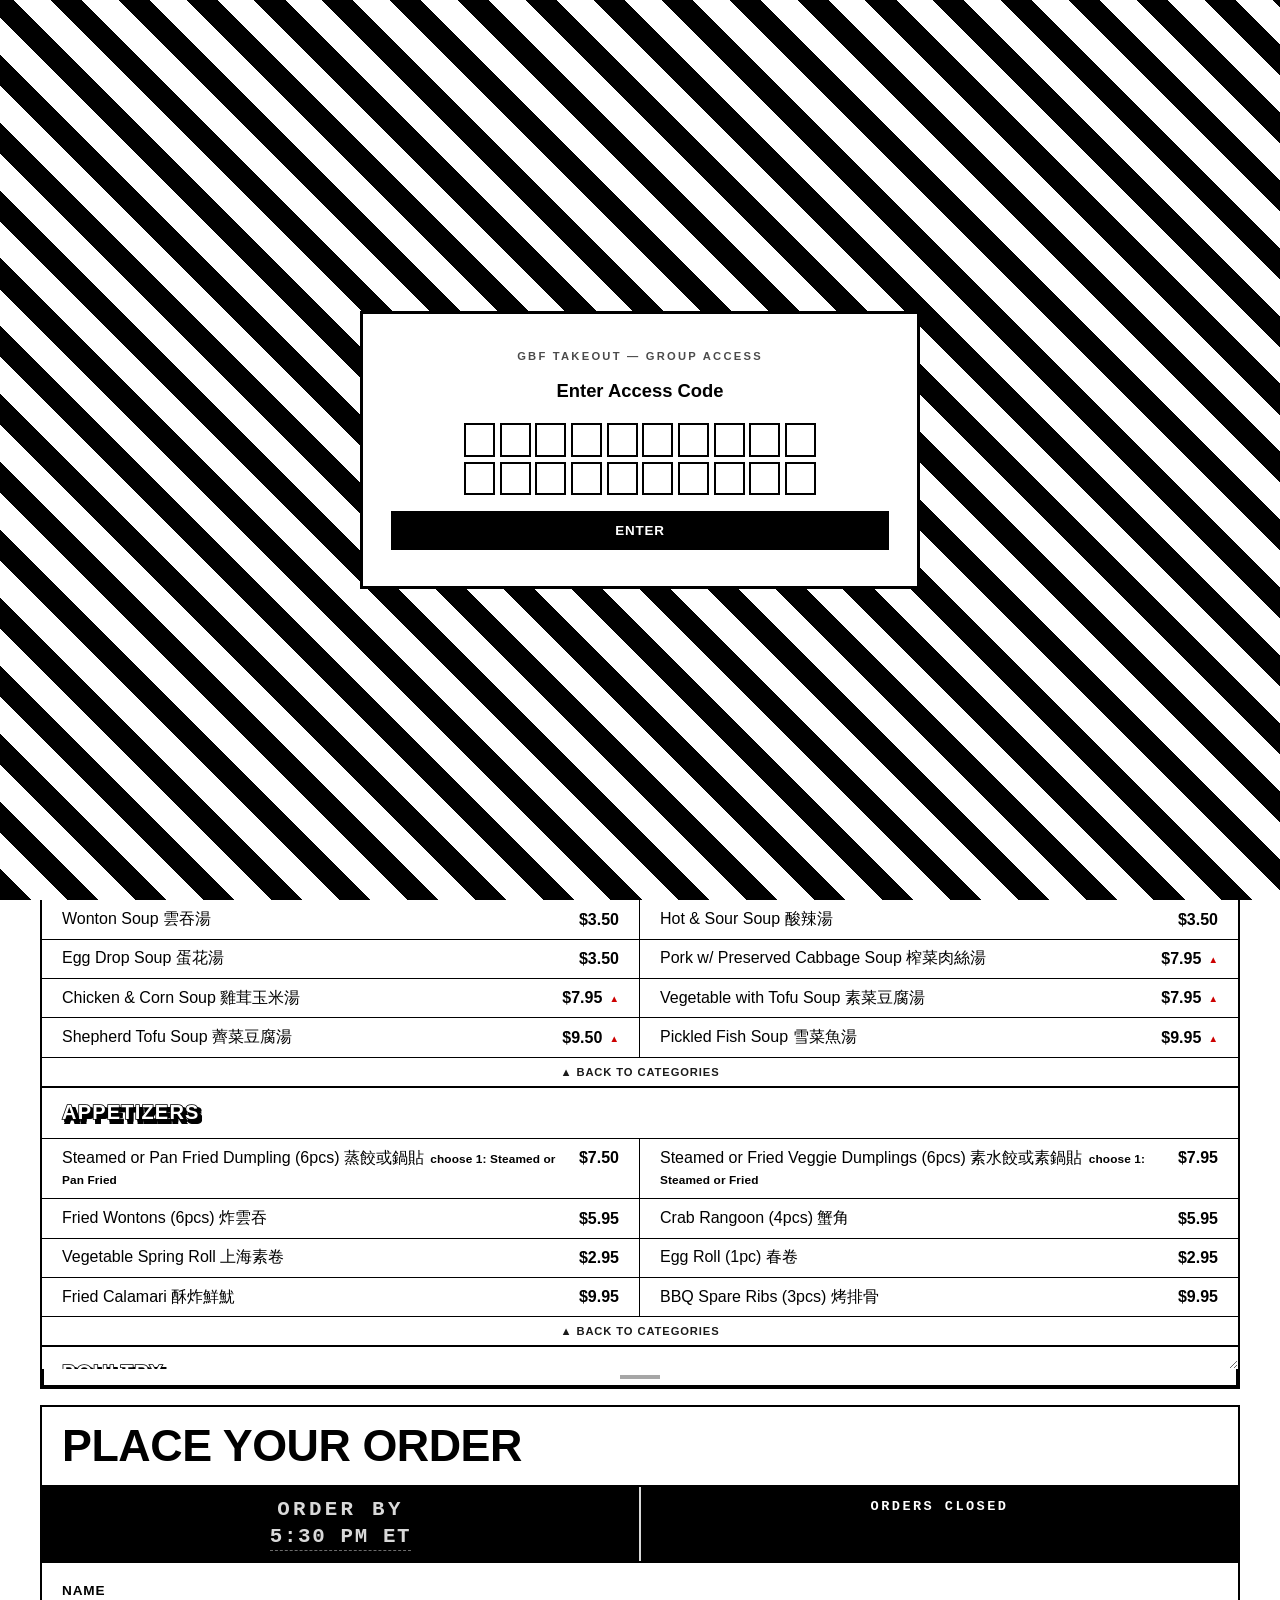
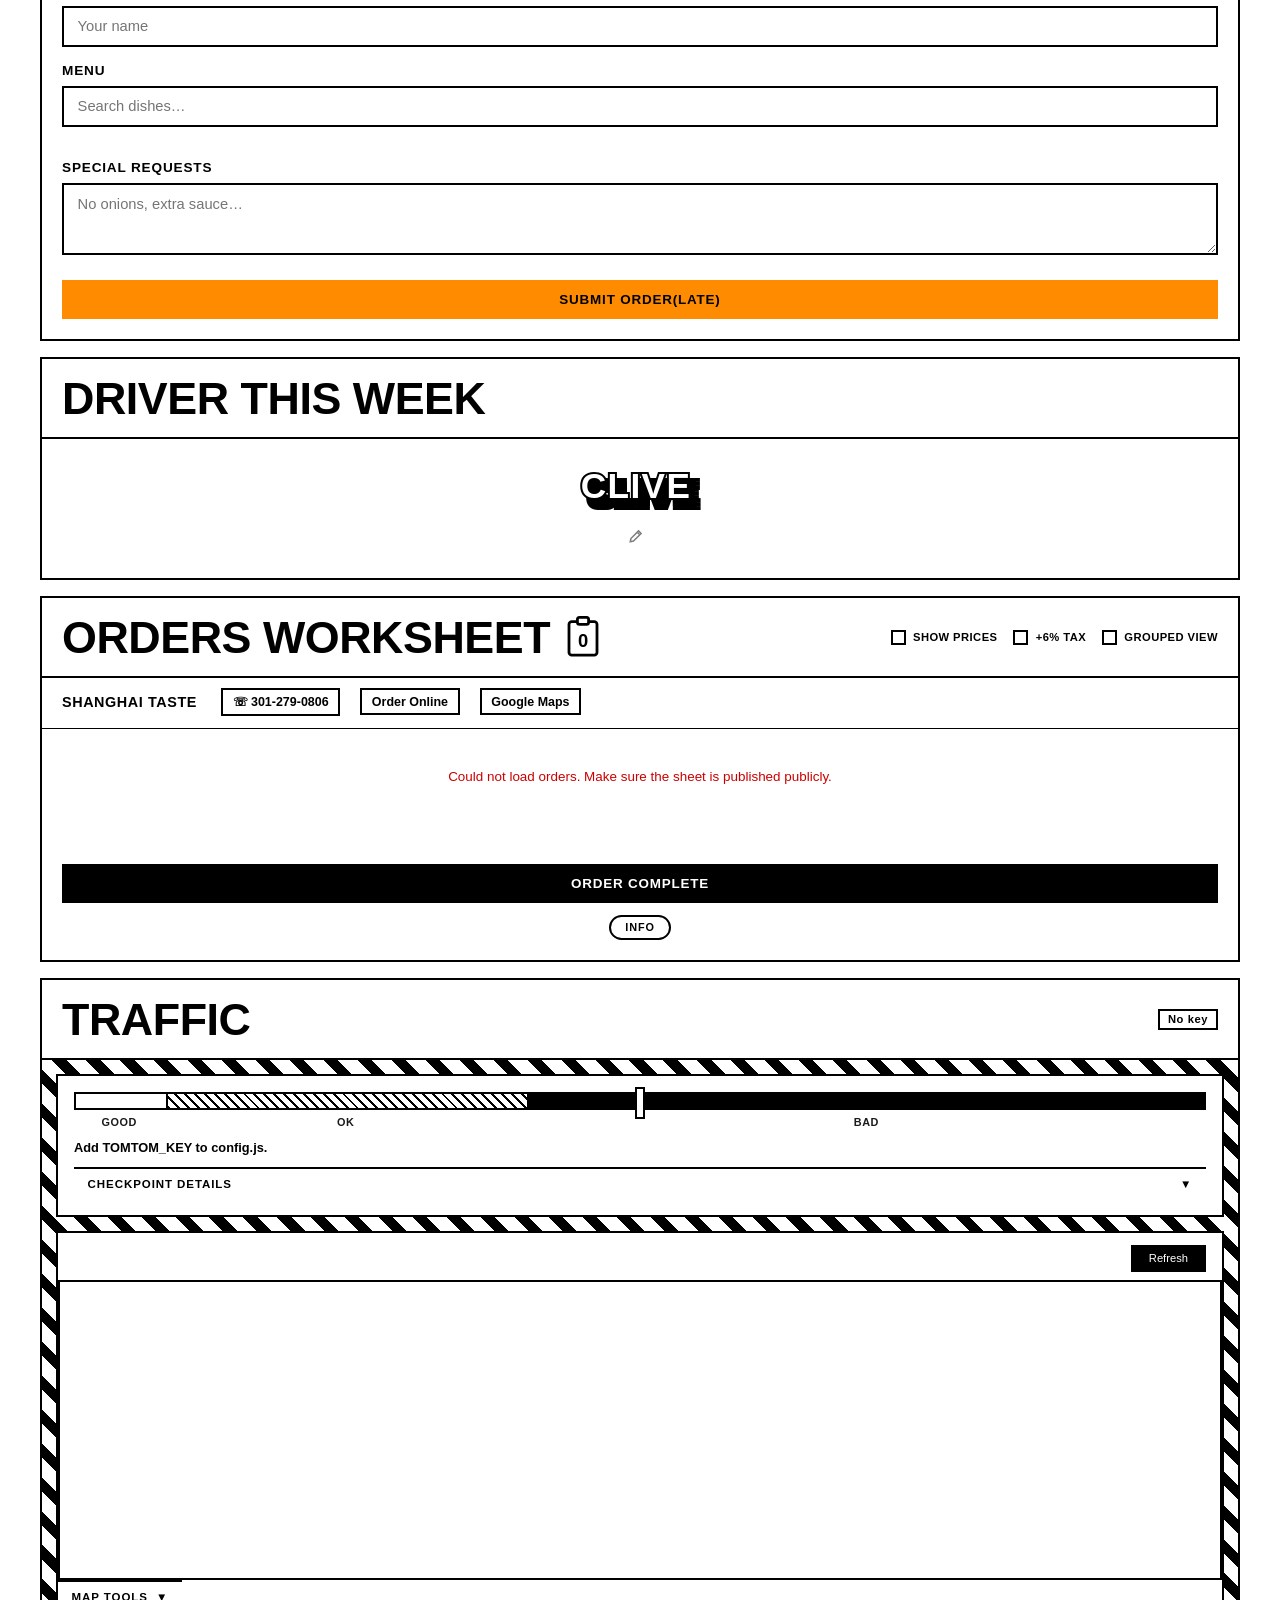
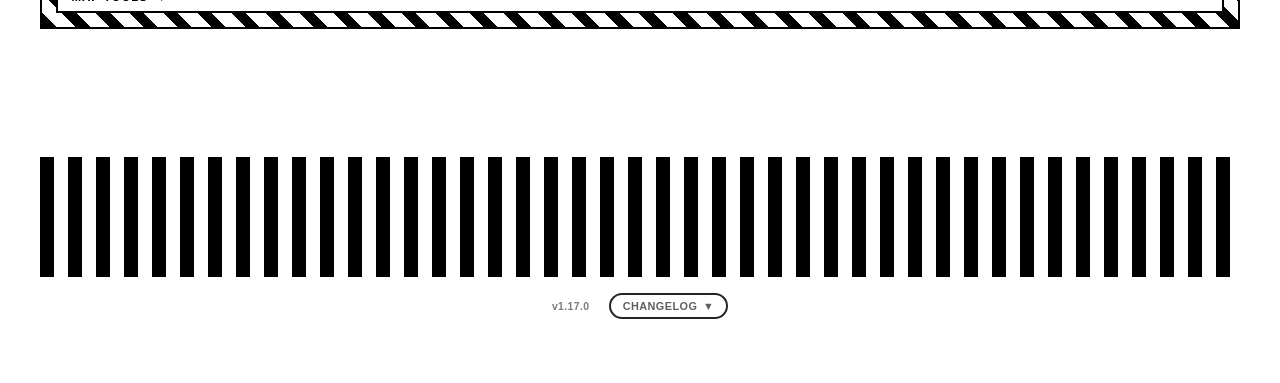
==== commit a574d753: "takeouts: Manage Rotation -- take a restaurant out or put it back from the UI Adds a Manage Rotation" ====
--- a/takeouts-qa/index.html
+++ b/takeouts-qa/index.html
@@ -12,7 +12,7 @@
   <link href="https://fonts.googleapis.com/css2?family=Anton&family=EB+Garamond:ital,wght@0,500;0,700;1,600&display=swap" rel="stylesheet">
   <link rel="stylesheet" href="https://unpkg.com/leaflet@1.9.4/dist/leaflet.css"
     integrity="sha256-p4NxAoJBhIIN+hmNHrzRCf9tD/miZyoHS5obTRR9BMY=" crossorigin="">
-  <link rel="stylesheet" href="styles.v1.16.3.css?v=4">
+  <link rel="stylesheet" href="styles.v1.17.0.css?v=4">
 </head>
 <body>
 <div id="gate-overlay" class="gate-overlay">
@@ -24,7 +24,7 @@
     <button type="button" id="gate-submit" class="btn btn-primary" style="margin-top:1rem">Enter</button>
   </div>
 </div>
-<script src="gate.v1.16.3.js?v=1"></script>
+<script src="gate.v1.17.0.js?v=1"></script>
 <div class="debug-clock" id="debug-clock" style="display:none">
   <button type="button" class="debug-clock-label" id="debug-clock-toggle">
     Test Clock <span id="debug-clock-status"></span>
@@ -76,6 +76,9 @@
           <button type="button" id="override-restaurant-btn" class="override-restaurant-btn">
             &#128274; Override Restaurant
           </button>
+          <button type="button" id="manage-rotation-btn" class="override-restaurant-btn">
+            &#128274; Manage Rotation
+          </button>
         </div>
       </div>
       <div class="calendar-col">
@@ -385,7 +388,7 @@
 </div>
 
 <script src="config.js?v=1.9.1"></script>
-<script src="app.v1.16.3.js?v=4"></script>
+<script src="app.v1.17.0.js?v=4"></script>
 <script src="https://unpkg.com/leaflet@1.9.4/dist/leaflet.js"
   integrity="sha256-20nQCchB9co0qIjJZRGuk2/Z9VM+kNiyxNV1lvTlZBo=" crossorigin=""></script>
 <script src="traffic-widget.js?v=1.13.0"></script>
@@ -417,6 +420,15 @@
     <p style="margin-bottom:1rem;color:#000;font-size:0.95rem;line-height:1.5;font-weight:600;flex-shrink:0">Pick a restaurant to override this week's rotation. Everyone will see this change.</p>
     <div id="override-modal-list" style="display:flex;flex-direction:column;gap:0.45rem;text-align:left;overflow-y:auto"></div>
     <button id="override-modal-cancel" style="margin-top:1.1rem;padding:0.5rem 1.25rem;border:2px solid #000;background:transparent;color:#000;font-weight:700;cursor:pointer;font-family:inherit;font-size:0.85rem;flex-shrink:0">Cancel</button>
+  </div>
+</div>
+
+<div id="rotation-admin-modal" style="display:none;position:fixed;inset:0;background:rgba(0,0,0,0.7);z-index:2000;align-items:center;justify-content:center">
+  <div style="background:var(--accent);border:2px solid #000;padding:1.25rem;max-width:380px;width:90%;text-align:center;max-height:85vh;display:flex;flex-direction:column">
+    <p style="margin-bottom:0.4rem;color:#000;font-size:0.95rem;line-height:1.5;font-weight:600;flex-shrink:0">Take a restaurant out of the rotation, or put it back. Everyone will see this change.</p>
+    <p style="margin-bottom:0.9rem;color:#000;font-size:0.72rem;line-height:1.45;flex-shrink:0;opacity:0.75">Changes apply from next week, so this week's round is left alone &mdash; use Override Restaurant to swap this week. Taking one out shortens the cycle, so later weeks shift up; weeks already ordered keep what actually happened.</p>
+    <div id="rotation-admin-list" style="display:flex;flex-direction:column;gap:0.45rem;text-align:left;overflow-y:auto"></div>
+    <button id="rotation-admin-cancel" style="margin-top:1.1rem;padding:0.5rem 1.25rem;border:2px solid #000;background:transparent;color:#000;font-weight:700;cursor:pointer;font-family:inherit;font-size:0.85rem;flex-shrink:0">Done</button>
   </div>
 </div>
 
--- a/takeouts-qa/styles.v1.17.0.css
+++ b/takeouts-qa/styles.v1.17.0.css
@@ -0,0 +1,4007 @@
+    :root {
+      /* --theme-color is the theme's actual vivid color (what --accent used
+         to be pinned to). --accent is a lighter highlight tint of it, used
+         for decorative/highlight accents -- kept distinct so it never
+         degrades to being literally invisible against a --bg of the same
+         color. Dark mode's ink/border/text still key off --theme-color so
+         it stays fully vivid there, not washed out by the lighter tint. */
+      --theme-color: #fcf811;
+      --accent:      #f8f799;
+      --bg:          #fcf811;
+      --ink:         #000000;
+      --surface:     #ffffff;
+      --surface-2:   #f0faf4;
+      --border:      #000000;
+      --border-2:    #000000;
+      --yellow:      #000000;
+      --yellow-dim:  rgba(0,0,0,0.06);
+      --yellow-glow: rgba(0,0,0,0.12);
+      --gold:        #000000;
+      --text:        #000000;
+      --text-muted:  #1a1a1a;
+      --text-dim:    #444444;
+      --red:         #cc0000;
+      --red-dim:     rgba(204,0,0,0.08);
+      --green:       #007a30;
+      --card-bg:     #ffffff;
+    }
+    [data-theme="white"]       { --theme-color: #ffffff; --accent: #ffffff; --bg: #ffffff; }
+    [data-theme="offwhite"]    { --theme-color: #fafcc4; --accent: #fcfce6; --bg: #fafcc4; }
+    [data-theme="wrinkled"]    { --theme-color: #f0ead6; --accent: #f8f5ed; --bg: #f0ead6; }
+    [data-theme="newspaper"]   { --theme-color: #e8e4d2; --accent: #f4f3eb; --bg: #e8e4d2; }
+    [data-theme="lightpink"]   { --theme-color: #ffd1e8; --accent: #feebf5; --bg: #ffd1e8; }
+    [data-theme="yellow"]      { --theme-color: #fcf811; --accent: #f8f799; --bg: #fcf811; }
+    [data-theme="juicyyellow"] { --theme-color: #ffd500; --accent: #f9e892; --bg: #ffd500; }
+    [data-theme="grey"]        { --theme-color: #b8c4c6; --accent: #dfe4e5; --bg: #b8c4c6; }
+    [data-theme="green"]       { --theme-color: #39ff14; --accent: #aafa9b; --bg: #39ff14; }
+    [data-theme="emerald"]     { --theme-color: #10b981; --accent: #85eecb; --bg: #10b981; }
+    [data-theme="cyan"]        { --theme-color: #0abab5; --accent: #7ff1ee; --bg: #0abab5; }
+    [data-theme="pink"]        { --theme-color: #fc16ac; --accent: #f89bd8; --bg: #fc16ac; }
+    body.dark[data-theme="white"],
+    body.dark[data-theme="offwhite"],
+    body.dark[data-theme="wrinkled"],
+    body.dark[data-theme="newspaper"],
+    body.dark[data-theme="lightpink"],
+    body.dark[data-theme="yellow"],
+    body.dark[data-theme="juicyyellow"],
+    body.dark[data-theme="grey"],
+    body.dark[data-theme="green"],
+    body.dark[data-theme="emerald"],
+    body.dark[data-theme="cyan"],
+    body.dark[data-theme="pink"] { --bg: #3a3a3a; }
+
+    /* Textured background swatches -- grain/paper is a background-image
+       layered over the flat --bg color, so it survives dark-mode's --bg
+       override too (image sits independently of the color variable). */
+    body[data-theme="newspaper"] {
+      background-image:
+        url("data:image/svg+xml,%3Csvg xmlns='http://www.w3.org/2000/svg' width='140' height='140'%3E%3Cfilter id='n'%3E%3CfeTurbulence type='fractalNoise' baseFrequency='0.9' numOctaves='2' stitchTiles='stitch'/%3E%3CfeColorMatrix type='matrix' values='0 0 0 0 0 0 0 0 0 0 0 0 0 0 0 0 0 0 0.28 0'/%3E%3C/filter%3E%3Crect width='100%25' height='100%25' filter='url(%23n)'/%3E%3C/svg%3E"),
+        repeating-radial-gradient(circle at 0 0, rgba(0,0,0,0.05) 0, rgba(0,0,0,0.05) 1px, transparent 1px, transparent 4px);
+      background-repeat: repeat, repeat;
+    }
+    body[data-theme="wrinkled"] {
+      background-image:
+        url("data:image/svg+xml,%3Csvg xmlns='http://www.w3.org/2000/svg' width='140' height='140'%3E%3Cfilter id='n'%3E%3CfeTurbulence type='fractalNoise' baseFrequency='0.75' numOctaves='4' stitchTiles='stitch'/%3E%3CfeColorMatrix type='matrix' values='0 0 0 0 0 0 0 0 0 0 0 0 0 0 0 0 0 0 0.22 0'/%3E%3C/filter%3E%3Crect width='100%25' height='100%25' filter='url(%23n)'/%3E%3C/svg%3E"),
+        radial-gradient(ellipse 60% 40% at 15% 20%, rgba(0,0,0,0.06), transparent 60%),
+        radial-gradient(ellipse 50% 35% at 85% 15%, rgba(0,0,0,0.05), transparent 60%),
+        radial-gradient(ellipse 70% 45% at 30% 85%, rgba(0,0,0,0.06), transparent 60%),
+        radial-gradient(ellipse 55% 40% at 80% 75%, rgba(0,0,0,0.05), transparent 60%);
+      background-repeat: repeat, no-repeat, no-repeat, no-repeat, no-repeat;
+    }
+    body.dark {
+      --bg:          #3a3a3a;
+      background-image:
+        url("data:image/svg+xml,%3Csvg xmlns='http://www.w3.org/2000/svg' width='140' height='140'%3E%3Cfilter id='n'%3E%3CfeTurbulence type='fractalNoise' baseFrequency='0.85' numOctaves='3' stitchTiles='stitch'/%3E%3CfeColorMatrix type='matrix' values='0 0 0 0 0 0 0 0 0 0 0 0 0 0 0 0 0 0 0.45 0'/%3E%3C/filter%3E%3Crect width='100%25' height='100%25' filter='url(%23n)'/%3E%3C/svg%3E");
+      background-repeat: repeat;
+      /* Keyed off --theme-color (the vivid original), not --accent (now a
+         lighter highlight tint) -- dark mode should stay fully vivid, not
+         wash out to the lighter tint. */
+      --ink:         var(--theme-color, var(--accent));
+      --surface:     #111111;
+      --surface-2:   #1a1a1a;
+      --border:      var(--theme-color, var(--accent));
+      --border-2:    var(--theme-color, var(--accent));
+      --yellow:      var(--theme-color, var(--accent));
+      --yellow-dim:  rgba(255,255,255,0.06);
+      --yellow-glow: rgba(255,255,255,0.12);
+      --gold:        var(--theme-color, var(--accent));
+      --text:        var(--theme-color, var(--accent));
+      --text-muted:  var(--theme-color, var(--accent));
+      --text-dim:    var(--theme-color, var(--accent));
+      --red:         #ff4444;
+      --red-dim:     rgba(255,68,68,0.12);
+      --green:       #00cc55;
+      --card-bg:     #111111;
+    }
+
+    * { box-sizing: border-box; margin: 0; padding: 0; border-radius: 0 !important; }
+    * { box-shadow: none !important; }
+
+    /* ── Access gate ── */
+    .gate-overlay {
+      position: fixed;
+      inset: 0;
+      z-index: 5000;
+      background-color: var(--accent);
+      background-image: repeating-linear-gradient(
+        45deg,
+        #000 0px, #000 22px,
+        var(--accent) 22px, var(--accent) 48px
+      );
+      display: flex;
+      align-items: center;
+      justify-content: center;
+      padding: 1.5rem;
+    }
+    .gate-overlay.hidden { display: none; }
+    .gate-box {
+      max-width: 420px;
+      width: 100%;
+      background: var(--bg);
+      border: 3px solid #000;
+      padding: 2.25rem 1.75rem;
+      text-align: center;
+      font-family: -apple-system, BlinkMacSystemFont, "Segoe UI", sans-serif;
+    }
+    .gate-label {
+      font-size: 0.7rem;
+      font-weight: 900;
+      letter-spacing: 0.2em;
+      text-transform: uppercase;
+      color: #000;
+      opacity: 0.7;
+      margin-bottom: 1rem;
+    }
+    .gate-question {
+      font-size: 1.15rem;
+      font-weight: 800;
+      color: #000;
+      margin-bottom: 1.25rem;
+      line-height: 1.4;
+    }
+    .gate-box-wide { max-width: 560px; }
+    .gate-otp {
+      display: grid;
+      grid-template-columns: repeat(10, 1fr);
+      gap: 0.3rem;
+      max-width: 22rem;
+      margin: 0 auto;
+    }
+    #gate-otp .gate-otp-cell {
+      width: 100%;
+      height: 2.1rem;
+      border: 2px solid #000;
+      background: var(--bg);
+      color: #000;
+      font-family: "Courier New", Courier, monospace;
+      font-size: 1.05rem;
+      font-weight: 900;
+      text-align: center;
+      text-transform: uppercase;
+      outline: none;
+      padding: 0;
+    }
+    #gate-otp .gate-otp-cell:focus { background: color-mix(in srgb, var(--accent) 60%, #fff); }
+    .gate-error {
+      color: var(--red);
+      font-size: 0.8rem;
+      font-weight: 700;
+      margin-top: 0.65rem;
+    }
+    body.dark .gate-box { border-color: var(--ink); }
+    body.dark .gate-label,
+    body.dark .gate-question,
+    body.dark #gate-otp .gate-otp-cell { color: var(--ink); }
+    body.dark #gate-otp .gate-otp-cell { border-color: var(--ink); }
+    body.dark #gate-otp .gate-otp-cell:focus { background: #1a1a00; }
+
+    body {
+      font-family: -apple-system, BlinkMacSystemFont, "Segoe UI", sans-serif;
+      background: var(--bg);
+      color: var(--text);
+      min-height: 100vh;
+      padding: 2rem 1rem 4rem;
+      font-size: 1.25rem;
+    }
+
+    .container { max-width: 1200px; margin: 0 auto; }
+
+    /* ── Header ── */
+    header {
+      text-align: center;
+      margin-bottom: 0;
+      padding-bottom: 0;
+    }
+
+    /* ── Lightbulb marquee ── */
+    .marquee-sign {
+      display: flex;
+      justify-content: center;
+      margin-bottom: 1.25rem;
+      padding: 1rem 0 0.5rem;
+      border-top: 3px solid #000;
+      border-bottom: 3px solid #000;
+    }
+    .marquee-friday-text {
+      font-size: clamp(2.5rem, 12vw, 5rem);
+      font-weight: 900;
+      letter-spacing: 0.18em;
+      text-transform: uppercase;
+      color: #000;
+      line-height: 1;
+    }
+
+    .site-label {
+      font-size: 0.95rem;
+      font-weight: 700;
+      letter-spacing: 0.2em;
+      text-transform: uppercase;
+      color: var(--text-muted);
+      margin-bottom: 0.75rem;
+    }
+
+    header h1 {
+      font-size: 2rem;
+      font-weight: 800;
+      letter-spacing: -0.02em;
+      color: var(--text);
+      line-height: 1;
+      margin-bottom: 1rem;
+    }
+
+    .header-body {
+      display: flex;
+      align-items: stretch;
+      gap: 0;
+      border: 2px solid #000;
+    }
+
+    .header-left {
+      flex: 1;
+      display: flex;
+      flex-direction: column;
+      justify-content: center;
+      padding: 1.25rem 1.5rem;
+      border-right: 2px solid #000;
+      gap: 0.4rem;
+      position: relative;
+      overflow: hidden;
+    }
+
+    .confetti-piece {
+      position: absolute;
+      top: 0;
+      left: 0;
+      z-index: 5;
+      pointer-events: none;
+      border-radius: 1px !important;
+    }
+
+    .header-left .site-label { margin-bottom: 0; }
+
+    .big-date {
+      font-size: clamp(2.2rem, 5vw, 3.9rem);
+      font-weight: 900;
+      letter-spacing: -0.03em;
+      text-transform: uppercase;
+      color: #000;
+      line-height: 1.15;
+    }
+    .big-date-year {
+      display: block;
+      font-size: clamp(3.4rem, 8vw, 6.3rem);
+      font-weight: 900;
+      letter-spacing: -0.04em;
+      line-height: 1;
+      color: #000;
+    }
+
+    .order-countdown {
+      display: flex;
+      align-items: stretch;
+      background: #000;
+      color: var(--accent);
+      border-bottom: 2px solid #000;
+      font-family: "Courier New", Courier, monospace;
+    }
+    .order-countdown.closed {
+      justify-content: center;
+      padding: 0.75rem 1rem;
+      font-weight: 900;
+      font-size: 0.85rem;
+      letter-spacing: 0.22em;
+      text-transform: uppercase;
+    }
+    .countdown-label {
+      padding: 0.6rem 1rem;
+      font-size: 1.3rem;
+      font-weight: 900;
+      letter-spacing: 0.16em;
+      text-transform: uppercase;
+      border-right: 2px solid var(--accent);
+      display: flex;
+      flex-direction: column;
+      align-items: center;
+      justify-content: center;
+      white-space: nowrap;
+      opacity: 0.85;
+      line-height: 1.3;
+    }
+    .countdown-label-time {
+      font-size: 1.3rem;
+      letter-spacing: 0.08em;
+      cursor: pointer;
+      border-bottom: 1px dashed color-mix(in srgb, var(--accent) 50%, transparent);
+    }
+    .countdown-time-input {
+      background: transparent;
+      border: none;
+      border-bottom: 1px solid var(--accent);
+      color: var(--accent);
+      font-family: "Helvetica Neue", Helvetica, Arial, sans-serif;
+      font-size: 1rem;
+      font-weight: 900;
+      width: 5ch;
+      text-align: center;
+      outline: none;
+    }
+    .countdown-units {
+      display: flex;
+      flex: 1;
+      align-items: center;
+      justify-content: center;
+      gap: 0;
+      padding: 0.5rem 0.75rem;
+    }
+    .countdown-unit {
+      display: flex;
+      flex-direction: column;
+      align-items: center;
+    }
+    .countdown-sep {
+      font-size: clamp(2rem, 7vw, 3rem);
+      font-weight: 900;
+      font-family: "Helvetica Neue", Helvetica, Arial, sans-serif;
+      line-height: 1;
+      padding: 0 0.15rem;
+      padding-bottom: 1rem;
+      opacity: 0.6;
+    }
+    .countdown-num {
+      font-size: clamp(2rem, 7vw, 3rem);
+      font-weight: 900;
+      line-height: 1;
+      letter-spacing: 0.04em;
+      font-family: "Helvetica Neue", Helvetica, Arial, sans-serif;
+    }
+    .countdown-unit-label {
+      font-size: 0.7rem;
+      font-weight: 700;
+      letter-spacing: 0.2em;
+      text-transform: uppercase;
+      opacity: 0.6;
+      margin-top: 0.3rem;
+    }
+
+    .calendar-col {
+      display: flex;
+      flex-direction: column;
+      min-width: 200px;
+      flex-shrink: 0;
+      align-self: stretch;
+    }
+    .friday-calendar {
+      display: none;
+      flex: 1;
+      flex-direction: column;
+      overflow: hidden;
+    }
+    .rotation-toggle-btn {
+      display: flex;
+      align-items: center;
+      justify-content: space-between;
+      gap: 0.5rem;
+      background: var(--bg);
+      color: #000;
+      border: none;
+      border-top: 2px solid #000;
+      font-weight: 900;
+      font-size: 0.72rem;
+      letter-spacing: 0.08em;
+      text-transform: uppercase;
+      padding: 0.55rem 0.85rem;
+      cursor: pointer;
+      font-family: inherit;
+    }
+    .rotation-toggle-btn:hover { opacity: 0.85; }
+    .override-restaurant-btn {
+      display: flex;
+      align-items: center;
+      justify-content: center;
+      gap: 0.4rem;
+      width: 100%;
+      background: #000;
+      color: var(--accent);
+      border: none;
+      font-weight: 900;
+      font-size: 0.68rem;
+      letter-spacing: 0.06em;
+      text-transform: uppercase;
+      padding: 0.5rem 0.85rem;
+      cursor: pointer;
+      font-family: inherit;
+    }
+    .override-restaurant-btn:hover {
+      color: #000;
+      background-color: var(--accent);
+      background-image: repeating-linear-gradient(
+        45deg,
+        #000 0px, #000 6px,
+        var(--accent) 6px, var(--accent) 14px
+      );
+    }
+    .rotation-toggle-arrow { transition: transform 0.2s ease; display: inline-block; }
+    .rotation-toggle-btn.open .rotation-toggle-arrow { transform: rotate(180deg); }
+    .rotation-panel {
+      max-height: 0;
+      overflow: hidden;
+      transition: max-height 0.25s ease;
+    }
+    .rotation-panel.open { max-height: 200rem; border-top: 1px solid #000; }
+    .rotation-row {
+      display: flex;
+      align-items: center;
+      gap: 0.5rem;
+      padding: 0.4rem 0.75rem;
+      border-bottom: 1px solid #000;
+      font-size: 0.82rem;
+      font-weight: 700;
+      cursor: pointer;
+      transition: background 0.1s, color 0.1s;
+    }
+    .rotation-row:hover { background: #000; color: var(--accent); }
+    .rotation-row:hover .rotation-idx { opacity: 0.7; color: inherit; }
+    .rotation-row:hover .rotation-cuisine { color: inherit; border-color: var(--accent); }
+    .rotation-row:last-child { border-bottom: none; }
+    .rotation-row-current {
+      background: var(--bg);
+      color: var(--text);
+      border: 2px solid #000;
+      margin: -1px 0;
+    }
+    /* Guaranteed-visible marker for this week's row -- unlike the border/bg
+       above, this always uses --theme-arrow-light so it reads as a color
+       highlight even on themes where accent and bg are identical. */
+    .rotation-row-current-arrow {
+      color: var(--theme-arrow-light, var(--accent));
+      font-size: 0.85rem;
+      flex-shrink: 0;
+    }
+    .rotation-idx {
+      opacity: 0.5;
+      font-family: "Courier New", Courier, monospace;
+      width: 1.5rem;
+      flex-shrink: 0;
+      overflow: hidden;
+      display: inline-block;
+    }
+    .rotation-name { flex: 1; }
+    .rotation-cuisine {
+      font-size: 0.68rem;
+      font-weight: 900;
+      letter-spacing: 0.05em;
+      text-transform: uppercase;
+      color: var(--text-dim);
+      border: 1px solid #000;
+      padding: 0.1rem 0.4rem;
+      flex-shrink: 0;
+    }
+    /* Food Chart row -- a black star bullet instead of a number badge
+       marks it as a tool, not another restaurant in the list. */
+    /* Courier New (the numbered rows' font) doesn't have a proper black
+       star glyph -- it was falling back to a different font just for this
+       character, which rendered wider than the fixed 1.5rem slot and
+       pushed "Food Chart" out of alignment with the restaurant names
+       above it. A normal system font renders it at a predictable width. */
+    .rotation-star {
+      opacity: 1;
+      color: #000;
+      font-size: 0.9rem;
+      font-family: -apple-system, BlinkMacSystemFont, "Segoe UI", sans-serif;
+    }
+    .rotation-row:hover .rotation-star { color: inherit; }
+    body.dark .rotation-star { color: var(--ink); }
+    /* A small striped badge sits where a cuisine tag would on a normal
+       row (same size class), instead of a stripe flag stretched across
+       the whole row -- same "this is different" signal, without
+       overwhelming the row. Sized to about 6 characters' width, same
+       padding/border as .rotation-cuisine so it lines up visually. */
+    .rotation-cuisine-stripes {
+      width: 3.4em;
+      height: 0.9rem;
+      padding: 0.1rem 0;
+      box-sizing: content-box;
+      background-image: repeating-linear-gradient(45deg,
+        #000 0px, #000 3px,
+        transparent 3px, transparent 8px);
+    }
+    .rotation-row-foodchart:hover .rotation-cuisine-stripes {
+      background-image: repeating-linear-gradient(45deg,
+        var(--accent) 0px, var(--accent) 3px,
+        transparent 3px, transparent 8px);
+    }
+    body.dark .rotation-cuisine-stripes {
+      background-image: repeating-linear-gradient(45deg,
+        var(--ink) 0px, var(--ink) 3px,
+        transparent 3px, transparent 8px);
+    }
+    /* Closes the whole slidedown back up -- last row, full width, styled
+       distinctly from the clickable rows above it. */
+    .rotation-back-to-top {
+      display: block;
+      width: 100%;
+      background: var(--bg);
+      border: none;
+      padding: 0.5rem 0.75rem;
+      font-size: 0.75rem;
+      font-weight: 900;
+      letter-spacing: 0.04em;
+      text-transform: uppercase;
+      color: var(--text-muted);
+      cursor: pointer;
+      font-family: inherit;
+      transition: background 0.1s, color 0.1s;
+    }
+    .rotation-back-to-top:hover { background: #000; color: var(--accent); }
+    body.dark .rotation-back-to-top:hover { background: var(--ink); color: var(--bg); }
+    .fcal-row {
+      display: flex;
+      align-items: center;
+      flex: 1;
+      border-bottom: 1px solid #000;
+      font-size: 1rem;
+      font-weight: 700;
+      letter-spacing: 0.02em;
+    }
+    .fcal-row:last-child { border-bottom: none; }
+    .fcal-date {
+      width: 5rem;
+      flex-shrink: 0;
+      padding: 0.5rem 0.7rem;
+      border-right: 1px solid #000;
+      text-transform: uppercase;
+      white-space: nowrap;
+    }
+    .fcal-name {
+      padding: 0.5rem 0.75rem;
+      color: var(--text-muted);
+      font-weight: 600;
+      line-height: 1.3;
+    }
+    .fcal-current {
+      background: #000;
+      color: var(--accent);
+    }
+    .fcal-current .fcal-date { border-right-color: #333; }
+    .fcal-current .fcal-name { color: var(--accent); }
+    .fcal-override-flag { position: relative; color: var(--red); cursor: help; }
+    /* Real floating tooltip (JS-positioned, appended to <body>) instead of a
+       CSS ::after -- .friday-calendar has overflow:hidden, which was
+       clipping the old absolutely-positioned tooltip at the container edge. */
+    #floating-tooltip {
+      display: none;
+      position: fixed;
+      background: #000;
+      color: var(--accent);
+      font-size: 0.68rem;
+      font-weight: 600;
+      line-height: 1.4;
+      letter-spacing: 0.01em;
+      padding: 0.5rem 0.75rem;
+      width: max-content;
+      max-width: 200px;
+      white-space: pre-line;
+      text-align: center;
+      border: 1px solid var(--accent);
+      z-index: 500;
+      pointer-events: none;
+    }
+
+    .restaurant-badge {
+      background: #000;
+      color: var(--accent);
+      font-weight: 900;
+      font-size: 2.2rem;
+      letter-spacing: 0.02em;
+      padding: 0.5rem 1rem;
+      border-radius: 0;
+    }
+
+    /* The whole toggle IS the black restaurant box; the badge span inside
+       loses its own background so box + arrow read as one unit. */
+    .restaurant-toggle-btn {
+      display: inline-flex;
+      align-items: center;
+      justify-content: center;
+      gap: 0.6rem;
+      background: #000;
+      border: none;
+      padding: 0.5rem 1rem;
+      cursor: pointer;
+      font-family: inherit;
+      align-self: center;
+    }
+    .restaurant-toggle-btn .restaurant-badge { background: none; padding: 0; }
+    /* Small, dim, theme-colored arrow inside the black box -- intentionally
+       subtle since the slidedown is an admin affordance. */
+    .restaurant-toggle-btn .restaurant-toggle-arrow {
+      font-size: 0.7rem;
+      color: var(--accent);
+      opacity: 0.55;
+      transition: transform 0.2s ease, opacity 0.15s ease;
+      display: inline-block;
+      flex-shrink: 0;
+    }
+    .restaurant-toggle-btn:hover .restaurant-toggle-arrow { opacity: 1; }
+    .restaurant-toggle-btn.open .restaurant-toggle-arrow { transform: rotate(180deg); opacity: 1; }
+    #restaurant-tools-panel { max-width: 260px; width: 100%; align-self: center; }
+    #restaurant-tools-panel.open { border-top: none; margin-top: 0.6rem; }
+    #restaurant-tools-panel .override-restaurant-btn { margin-top: 0; }
+
+    .date-badge {
+      color: var(--text-muted);
+      font-size: 0.82rem;
+    }
+
+    /* ── Section label ── */
+    .section-label {
+      font-size: 1rem;
+      font-weight: 900;
+      letter-spacing: 0.06em;
+      text-transform: uppercase;
+      color: var(--text);
+      margin-bottom: 0.75rem;
+    }
+
+    /* ── Cards ── */
+    .card {
+      background: var(--bg);
+      border: 2px solid #000;
+      border-radius: 0;
+      margin-bottom: 1rem;
+    }
+
+    .card-header {
+      padding: 0.85rem 1.25rem;
+      border-bottom: 2px solid var(--border);
+      display: flex;
+      align-items: center;
+      justify-content: space-between;
+    }
+    .toggle-header {
+      flex-wrap: wrap;
+      row-gap: 0.6rem;
+    }
+    .toggle-row {
+      display: flex;
+      flex-wrap: wrap;
+      align-items: center;
+      gap: 0.5rem 1rem;
+    }
+    .worksheet-info-wrap {
+      position: relative;
+      display: flex;
+      justify-content: center;
+      margin-top: 0.75rem;
+    }
+    .worksheet-info-btn {
+      background: var(--bg);
+      border: 2px solid #000;
+      color: #000;
+      font-size: 0.68rem;
+      font-weight: 900;
+      letter-spacing: 0.08em;
+      text-transform: uppercase;
+      padding: 0.3rem 0.9rem;
+      cursor: pointer;
+      font-family: inherit;
+      border-radius: 999px !important;
+    }
+    .worksheet-info-btn:hover { background: #000; color: var(--accent); }
+    .worksheet-reset-notice {
+      display: none;
+      position: absolute;
+      bottom: 100%;
+      left: 50%;
+      transform: translateX(-50%);
+      margin-bottom: 0.5rem;
+      padding: 8px;
+      background-color: var(--accent);
+      background-image: repeating-linear-gradient(
+        45deg,
+        #000 0px, #000 10px,
+        var(--accent) 10px, var(--accent) 24px
+      );
+      width: max-content;
+      max-width: 260px;
+      z-index: 20;
+    }
+    .worksheet-reset-notice-text {
+      display: block;
+      background: #000;
+      color: var(--accent);
+      font-size: 0.72rem;
+      font-weight: 700;
+      letter-spacing: 0.01em;
+      padding: 0.65rem 0.9rem;
+      text-align: center;
+      line-height: 1.4;
+    }
+    .worksheet-info-wrap:hover .worksheet-reset-notice,
+    .worksheet-info-wrap.open .worksheet-reset-notice { display: block; }
+    .toggle-label {
+      display: flex;
+      align-items: center;
+      gap: 0.45rem;
+      font-size: 0.7rem;
+      font-weight: 900;
+      letter-spacing: 0.04em;
+      text-transform: uppercase;
+      white-space: nowrap;
+      cursor: pointer;
+      color: var(--text);
+    }
+    .toggle-checkbox {
+      appearance: none;
+      -webkit-appearance: none;
+      width: 15px;
+      height: 15px;
+      flex-shrink: 0;
+      border: 2px solid #000;
+      background: var(--bg);
+      cursor: pointer;
+      position: relative;
+    }
+    .toggle-checkbox:checked { background: #000; }
+    .toggle-checkbox:checked::after {
+      content: "";
+      position: absolute;
+      left: 3px;
+      top: -1px;
+      width: 4px;
+      height: 8px;
+      border: solid var(--accent);
+      border-width: 0 2px 2px 0;
+      transform: rotate(45deg);
+    }
+
+    .card-header h2 {
+      font-size: 2.8rem;
+      font-weight: 900;
+      letter-spacing: -0.01em;
+      text-transform: uppercase;
+      color: var(--text);
+    }
+
+    .card-body { padding: 1.25rem; }
+
+    /* Solid dark stripes with fully transparent gaps -- the locked form
+       stays visible in the gaps behind the overlay, but the overlay itself
+       still covers everything (z-index 50), so nothing behind is clickable. */
+    .closed-overlay {
+      position: absolute;
+      inset: 0;
+      z-index: 50;
+      background-image: repeating-linear-gradient(
+        45deg,
+        rgba(90,90,90,0.8) 0px, rgba(90,90,90,0.8) 10px,
+        transparent 10px, transparent 24px
+      );
+      display: flex;
+      align-items: center;
+      justify-content: center;
+      padding: 1.5rem;
+      text-align: center;
+    }
+    .closed-overlay-box {
+      display: flex;
+      flex-direction: column;
+      align-items: center;
+      gap: 0.75rem;
+      max-width: 320px;
+    }
+    .closed-overlay-text {
+      background: #000;
+      color: var(--accent);
+      font-weight: 900;
+      font-size: 1.1rem;
+      letter-spacing: 0.1em;
+      text-transform: uppercase;
+      padding: 0.75rem 1.5rem;
+      border: 2px solid #000;
+    }
+    .closed-overlay-note {
+      background: #000;
+      color: var(--accent);
+      font-size: 0.95rem;
+      font-weight: 700;
+      line-height: 1.4;
+      padding: 0.5rem 0.85rem;
+      transition: color 0.15s ease;
+    }
+    .closed-overlay-box:hover .closed-overlay-note { color: #ff8c00; }
+    .closed-overlay-box .btn { width: auto; margin-top: 0; padding: 0.6rem 1.5rem; }
+
+    /* ── Form elements ── */
+    .field-label {
+      display: block;
+      font-size: 0.85rem;
+      font-weight: 900;
+      letter-spacing: 0.06em;
+      text-transform: uppercase;
+      color: var(--text);
+      margin-bottom: 0.5rem;
+    }
+
+    input[type="text"], textarea {
+      width: 100%;
+      background: var(--bg);
+      border: 2px solid #000;
+      padding: 0.65rem 0.85rem;
+      font-size: 0.92rem;
+      font-family: inherit;
+      color: #000;
+      outline: none;
+    }
+
+    input[type="text"]:focus, textarea:focus {
+      background: color-mix(in srgb, var(--accent) 60%, #fff);
+    }
+
+    textarea { resize: vertical; min-height: 72px; }
+
+    select {
+      width: 100%;
+      appearance: none;
+      -webkit-appearance: none;
+      background-color: var(--bg);
+      background-image: url("data:image/svg+xml,%3Csvg xmlns='http://www.w3.org/2000/svg' viewBox='0 0 12 8'%3E%3Cpath d='M1 1L6 6L11 1' stroke='%23000' stroke-width='2' fill='none' stroke-linecap='round' stroke-linejoin='round'/%3E%3C/svg%3E");
+      background-repeat: no-repeat;
+      background-position: right 0.85rem center;
+      background-size: 0.7rem;
+      border: 2px solid #000;
+      color: #000;
+      padding: 0.65rem 2.25rem 0.65rem 0.85rem;
+      font-size: 0.92rem;
+      font-weight: 700;
+      font-family: inherit;
+      outline: none;
+      cursor: pointer;
+    }
+    select:focus {
+      background-color: color-mix(in srgb, var(--accent) 60%, #fff);
+    }
+
+    .field-group { margin-bottom: 1rem; }
+
+    /* ── Menu search + dropdown ── */
+    .menu-search-wrap { position: relative; }
+
+    .menu-dropdown {
+      display: none;
+      position: absolute;
+      top: calc(100% + 4px);
+      left: 0; right: 0;
+      background: var(--bg);
+      border: 2px solid #000;
+      max-height: 60vh;
+      overflow-y: auto;
+      z-index: 100;
+    }
+
+    .menu-dropdown-item {
+      display: flex;
+      align-items: center;
+      justify-content: space-between;
+      gap: 0.5rem;
+      padding: 0.65rem 1rem;
+      cursor: pointer;
+      border-bottom: 1px solid #000;
+      transition: background 0.1s;
+    }
+
+    .menu-dropdown-item:last-child { border-bottom: none; }
+
+    /* Theme-derived contrasting color (true color-wheel complement of
+       --accent, same math as the Drop Game's colored slots), not a fixed
+       black/accent highlight. */
+    .menu-dropdown-item:hover,
+    .menu-dropdown-item.focused {
+      background: var(--theme-complement, #000); color: #000;
+    }
+    .menu-dropdown-item:hover .dd-name,
+    .menu-dropdown-item:hover .dd-price,
+    .menu-dropdown-item:hover .dd-protein,
+    .menu-dropdown-item.focused .dd-name,
+    .menu-dropdown-item.focused .dd-price,
+    .menu-dropdown-item.focused .dd-protein { color: #000 !important; opacity: 1; }
+
+    .menu-dropdown-item.is-selected { opacity: 0.4; cursor: default; }
+
+    .dd-name { font-size: 1rem; color: var(--text); flex: 1; }
+
+    .dd-right {
+      display: flex;
+      align-items: center;
+      gap: 0.6rem;
+      flex-shrink: 0;
+    }
+
+    .dd-price { font-size: 1rem; color: var(--text-muted); }
+    .dd-protein { font-size: 0.72rem; color: var(--gold); opacity: 0.8; margin-left: 0.3rem; font-style: italic; }
+
+    .dd-taken {
+      font-size: 0.72rem;
+      color: var(--red);
+      font-weight: 600;
+    }
+
+    .menu-dropdown-empty {
+      padding: 0.8rem 1rem;
+      font-size: 0.84rem;
+      color: var(--text-muted);
+    }
+
+    /* Selected item pills */
+    .selected-pills {
+      display: flex;
+      flex-wrap: wrap;
+      gap: 0.4rem;
+      margin-top: 0.6rem;
+    }
+
+    .selected-pill {
+      display: inline-flex;
+      align-items: center;
+      gap: 0.4rem;
+      padding: 0.3rem 0.5rem 0.3rem 0.75rem;
+      background: #000;
+      color: var(--accent);
+      font-size: 0.82rem;
+      font-weight: 700;
+      border: 2px solid #000;
+    }
+
+    .selected-pill.is-taken {
+      background: #cc0000;
+      border-color: #cc0000;
+      color: #fff;
+    }
+
+    .pill-qty {
+      background: var(--accent);
+      color: #000;
+      font-size: 0.72rem;
+      font-weight: 900;
+      padding: 0.05rem 0.35rem;
+      border-radius: 999px;
+    }
+    .selected-pill.is-taken .pill-qty { background: #fff; color: #cc0000; }
+
+    .pill-price {
+      opacity: 0.75;
+      font-weight: 600;
+    }
+
+    .order-subtotal {
+      margin-top: 0.5rem;
+      font-size: 0.85rem;
+      font-weight: 700;
+      color: var(--text);
+    }
+
+    .pill-remove {
+      background: none;
+      border: none;
+      cursor: pointer;
+      color: inherit;
+      font-size: 1rem;
+      line-height: 1;
+      padding: 0;
+      opacity: 0.6;
+      transition: opacity 0.1s;
+      font-family: inherit;
+    }
+
+    .pill-remove:hover { opacity: 1; }
+
+    /* ── Duplicate warning ── */
+    .dup-warning {
+      display: none;
+      font-size: 0.85rem;
+      font-weight: 700;
+      color: #cc0000;
+      margin-top: 0.5rem;
+    }
+    .dup-warning.show { display: block; }
+
+    /* ── Buttons ── */
+    .btn {
+      display: flex;
+      align-items: center;
+      justify-content: center;
+      width: 100%;
+      padding: 0.75rem 1.5rem;
+      border-radius: 4px;
+      font-size: 0.84rem;
+      font-weight: 700;
+      letter-spacing: 0.06em;
+      text-transform: uppercase;
+      border: none;
+      cursor: pointer;
+      font-family: inherit;
+      transition: opacity 0.12s, background 0.12s;
+      margin-top: 1.25rem;
+    }
+
+    .btn-primary {
+      background: #000;
+      color: var(--accent);
+    }
+
+    .btn-primary:hover { background: #000; color: var(--accent); opacity: 1; }
+
+    #order-btn:hover,
+    #order-complete-btn:hover,
+    .rating-submit-btn:hover,
+    #gate-submit:hover,
+    #reopen-round-btn:hover {
+      color: #000;
+      background-color: var(--accent);
+      background-image: repeating-linear-gradient(
+        45deg,
+        #000 0px, #000 6px,
+        var(--accent) 6px, var(--accent) 14px
+      );
+    }
+    .btn-primary:disabled { background: #ccc; color: #888; cursor: not-allowed; }
+
+    /* Deadline has passed but the form still accepts submissions -- Submit
+       just switches to a warning color; the actual "are you sure" gate is
+       a confirm modal at click time, not a hard block. */
+    #order-btn.late { background: #ff8c00; color: #000; }
+    #order-btn.late::after { content: " (Late)"; }
+    #order-btn.late:hover {
+      color: #fff200;
+      background-color: #ff8c00;
+      background-image: repeating-linear-gradient(
+        45deg,
+        #000 0px, #000 6px,
+        #ff8c00 6px, #ff8c00 14px
+      );
+    }
+
+    #reopen-round-btn { background: #000; color: var(--accent); }
+
+    .btn-secondary {
+      background: transparent;
+      border: 2px solid #000;
+      color: #000;
+    }
+
+    .btn-secondary:hover { background: #000; color: var(--accent); }
+
+    /* ── Success ── */
+    .success-msg {
+      display: none;
+      text-align: center;
+      padding: 1.5rem;
+      font-size: 0.9rem;
+      font-weight: 600;
+      letter-spacing: 0.02em;
+      color: var(--green);
+    }
+
+    /* ── Badge ── */
+    .badge {
+      font-size: 0.7rem;
+      font-weight: 700;
+      font-variant-numeric: tabular-nums;
+      padding: 0.15rem 0.5rem;
+      border-radius: 3px;
+      letter-spacing: 0.05em;
+    }
+
+    .order-count-icon {
+      position: relative;
+      display: inline-flex;
+      align-items: center;
+      justify-content: center;
+      color: #000;
+      flex-shrink: 0;
+    }
+    .order-count-num {
+      position: absolute;
+      top: 60%;
+      left: 50%;
+      transform: translate(-50%, -50%);
+      font-size: 1.15rem;
+      font-weight: 900;
+      font-variant-numeric: tabular-nums;
+      color: #000;
+      transform-origin: center;
+      animation: count-wiggle 4s ease-in-out infinite;
+    }
+    @keyframes count-wiggle {
+      0%, 15%, 100% { transform: translate(-50%, -50%) rotate(0deg)    scale(1); }
+      3%            { transform: translate(-53%, -47%) rotate(-12deg) scale(1.12); }
+      6%            { transform: translate(-47%, -53%) rotate(9deg)   scale(1.08); }
+      9%            { transform: translate(-52%, -48%) rotate(-6deg)  scale(1.05); }
+      12%           { transform: translate(-49%, -51%) rotate(3deg)   scale(1.02); }
+    }
+    @media (prefers-reduced-motion: reduce) {
+      .order-count-num { animation: none; }
+    }
+    .badge-dim    { background: transparent; color: #000; border: 2px solid #000; }
+
+    /* ── Orders table ── */
+    .orders-table-wrap { width: 100%; overflow-x: auto; }
+    table { width: 100%; border-collapse: collapse; table-layout: fixed; }
+    table colgroup .col-name    { width: 18%; }
+    table colgroup .col-items   { width: auto; }
+    table colgroup .col-total   { width: 10%; }
+    table colgroup .col-actions { width: 3.6rem; }
+
+    thead th {
+      text-align: left;
+      font-size: 0.72rem;
+      font-weight: 900;
+      letter-spacing: 0.12em;
+      text-transform: uppercase;
+      color: #000;
+      padding: 0.65rem 1.25rem;
+      border-bottom: 2px solid #000;
+      background: var(--bg);
+    }
+
+    tbody tr { border-bottom: 1px solid #000; background: var(--bg); }
+    tbody tr:last-child { border-bottom: none; }
+    tbody tr:hover { background: #000; color: var(--accent); }
+    tbody tr:hover td, tbody tr:hover .td-name, tbody tr:hover .td-items,
+    tbody tr:hover .td-notes, tbody tr:hover .td-total { color: var(--accent) !important; }
+
+    tbody td { padding: 0.8rem 1.25rem; font-size: 1.1rem; vertical-align: top; }
+    .td-name  {
+      font-weight: 700;
+      color: var(--text);
+      white-space: nowrap;
+      overflow: hidden;
+      text-overflow: ellipsis;
+      font-size: clamp(0.72rem, 2.6vw, 1.1rem);
+    }
+    tbody tr.tr-late { background: color-mix(in srgb, #ff8c00 30%, var(--bg)); }
+    tbody tr.tr-late:hover { background: #ff8c00; }
+    .td-late-tag {
+      display: block;
+      font-size: 0.65rem;
+      font-weight: 900;
+      letter-spacing: 0.05em;
+      text-transform: uppercase;
+      color: #7a3d00;
+      margin-top: 0.1rem;
+    }
+    .td-items { color: var(--text-muted); }
+    .td-actions {
+      text-align: right;
+      vertical-align: top;
+      padding: 0.4rem 0.25rem 0.4rem 0.15rem;
+      white-space: nowrap;
+    }
+    .td-actions-inner {
+      display: flex;
+      flex-direction: row;
+      align-items: center;
+      justify-content: flex-end;
+      gap: 0;
+    }
+    @media (max-width: 520px) {
+      .td-actions-inner { flex-direction: column; }
+    }
+    .td-total-cell { white-space: nowrap; vertical-align: top; padding-top: 0.8rem; }
+    .td-total { font-weight: 700; font-size: 0.85rem; display: block; padding-top: 0.15rem; }
+    .td-item-row { display: flex; justify-content: space-between; align-items: baseline; gap: 0.75rem; line-height: 1.7; font-size: 0.92rem; }
+    .td-item-price { font-size: 0.85rem; color: var(--text-dim); font-weight: 600; white-space: nowrap; }
+    .order-row-edit-btn, .order-row-delete-btn {
+      background: none; border: none; cursor: pointer;
+      font-size: 1.1rem; padding: 0.15rem;
+      opacity: 0.4; line-height: 1;
+      color: inherit; transition: color 0.15s, opacity 0.15s;
+      width: 1.6rem; height: 1.6rem;
+      display: flex; align-items: center; justify-content: center;
+    }
+    .order-row-edit-btn svg { width: 1rem; height: 1rem; }
+    .order-row-edit-btn:hover { opacity: 1; }
+    .order-row-delete-btn:hover { opacity: 1; color: #e05555; }
+    .td-actions-locked { font-size: 0.9rem; opacity: 0.4; }
+    .td-notes { color: var(--text-dim); font-size: 0.88rem; }
+
+    .dup-item { color: var(--red); font-weight: 600; }
+
+    .dup-banner {
+      padding: 0.65rem 1.25rem;
+      background: var(--red-dim);
+      border-bottom: 1px solid rgba(240,80,80,0.2);
+      font-size: 0.76rem;
+      color: var(--red);
+      letter-spacing: 0.01em;
+    }
+
+    /* ── Grand total ── */
+    .grouped-items-list { display: flex; flex-direction: column; }
+    .grouped-item-row {
+      display: flex;
+      align-items: baseline;
+      gap: 0.85rem;
+      padding: 0.65rem 1.25rem;
+      border-bottom: 1px solid #000;
+    }
+    .grouped-item-row:last-child { border-bottom: none; }
+    .grouped-item-qty {
+      font-family: "Courier New", Courier, monospace;
+      font-weight: 900;
+      font-size: 1.1rem;
+      min-width: 1.5rem;
+      text-align: right;
+      flex-shrink: 0;
+    }
+    .grouped-item-sep {
+      font-weight: 900;
+      opacity: 0.4;
+      flex-shrink: 0;
+    }
+    .grouped-item-main {
+      flex: 1;
+      display: flex;
+      flex-direction: column;
+      gap: 0.15rem;
+      min-width: 0;
+    }
+    .grouped-item-name { font-weight: 700; color: var(--text); }
+    .grouped-item-name.grouped-item-name-coded {
+      display: inline-flex;
+      align-items: baseline;
+      gap: 0.4rem;
+      font-weight: normal;
+    }
+    .grouped-item-code {
+      flex: 0 0 auto;
+      min-width: 1.8rem;
+      font-family: "Courier New", Courier, monospace;
+      font-weight: 700;
+      font-size: 0.75rem;
+      color: var(--text-dim);
+    }
+    .grouped-item-name-text { flex: 1 1 auto; min-width: 0; font-weight: 700; color: var(--text); }
+    .grouped-item-names {
+      margin-left: 0.5rem;
+      font-size: 0.7rem;
+      font-weight: 600;
+      color: var(--text-dim);
+      opacity: 0.8;
+    }
+    .grouped-item-note {
+      font-size: 0.85rem;
+      color: var(--text-dim);
+      font-style: italic;
+    }
+    .grouped-item-price { font-weight: 600; color: var(--text-dim); white-space: nowrap; font-size: 0.85em; }
+
+    .order-toast {
+      position: fixed;
+      top: 1rem;
+      left: 50%;
+      transform: translateX(-50%) translateY(-1rem);
+      display: flex;
+      align-items: center;
+      justify-content: center;
+      background-color: var(--accent);
+      background-image: repeating-linear-gradient(
+        45deg,
+        #000 0px, #000 12px,
+        var(--accent) 12px, var(--accent) 26px
+      );
+      padding: 0.85rem 1.75rem;
+      border: 3px solid #000;
+      z-index: 4000;
+      opacity: 0;
+      transition: opacity 0.3s ease, transform 0.3s ease;
+      pointer-events: none;
+      white-space: nowrap;
+    }
+    .order-toast.show { opacity: 1; transform: translateX(-50%) translateY(0); }
+    .order-toast-text {
+      background: var(--bg);
+      border: 2px solid #000;
+      color: var(--red);
+      font-weight: 900;
+      font-size: 0.85rem;
+      letter-spacing: 0.05em;
+      text-transform: uppercase;
+      padding: 0.4rem 0.85rem;
+    }
+
+    .grand-total-bar {
+      display: flex;
+      align-items: center;
+      justify-content: space-between;
+      flex-wrap: wrap;
+      gap: 0.5rem 1.25rem;
+      background: #000;
+      color: var(--accent);
+      padding: 0.85rem 1.25rem;
+      font-family: "Courier New", Courier, monospace;
+    }
+    .grand-total-label {
+      font-size: 0.85rem;
+      font-weight: 900;
+      letter-spacing: 0.14em;
+      text-transform: uppercase;
+    }
+    .grand-total-values {
+      display: flex;
+      align-items: baseline;
+      gap: 1.25rem;
+    }
+    .grand-total-amt {
+      font-size: 1.2rem;
+      font-weight: 900;
+      letter-spacing: 0.02em;
+      white-space: nowrap;
+    }
+    .grand-total-sub {
+      display: block;
+      font-family: -apple-system, BlinkMacSystemFont, "Segoe UI", sans-serif;
+      font-size: 0.6rem;
+      font-weight: 700;
+      letter-spacing: 0.1em;
+      text-transform: uppercase;
+      opacity: 0.65;
+      margin-top: 0.1rem;
+    }
+
+    /* ── Rate Your Order ── */
+    .rating-names-table { margin-bottom: 1rem; }
+    .rating-name-block:last-child .rating-name-row { border-bottom: none; }
+    .rating-name-block.active .rating-name-row { border-bottom: none; }
+    .rating-name-row {
+      display: flex;
+      align-items: center;
+      gap: 0.75rem;
+      padding: 0.65rem 0;
+      border-bottom: 1px solid #000;
+      cursor: pointer;
+    }
+    .rating-name-row:hover { background: color-mix(in srgb, var(--accent) 60%, transparent); }
+    .rating-name-row.active { background: #000; }
+    .rating-name-row.active .rating-name,
+    .rating-name-row.active .rating-name-status { color: var(--accent); }
+    .rating-name { font-weight: 700; color: var(--text); flex: 1; min-width: 0; }
+    .rating-name-status { font-size: 0.75rem; font-weight: 700; color: var(--red); flex-shrink: 0; }
+    .rating-name-btn {
+      width: auto;
+      margin-top: 0;
+      padding: 0.35rem 0.9rem;
+      font-size: 0.7rem;
+      flex-shrink: 0;
+    }
+    .rating-name-content {
+      padding: 0.85rem 0.75rem 1rem;
+      border-bottom: 1px solid #000;
+      background: color-mix(in srgb, var(--accent) 12%, transparent);
+    }
+    .rating-name-block:last-child .rating-name-content { border-bottom: none; }
+    .rating-name-content .btn-primary { width: 100%; margin-top: 0.75rem; }
+    .rating-status {
+      margin-top: 0.6rem;
+      font-size: 0.8rem;
+      color: var(--text-dim);
+      text-align: center;
+    }
+
+    .rating-date-group { margin-bottom: 0.5rem; }
+    .rating-date-group:last-child { margin-bottom: 0; }
+    .rating-date-header {
+      font-size: 0.7rem;
+      font-weight: 900;
+      letter-spacing: 0.05em;
+      text-transform: uppercase;
+      color: var(--text-muted);
+      padding: 0.6rem 0 0.3rem;
+      border-bottom: 2px solid #000;
+    }
+    .rating-item-row {
+      /* Name stacked above the tap-target row -- side-by-side left almost
+         no room for 10 comfortable touch targets, which is exactly what
+         made the old slider feel "sticky"/imprecise on a phone. */
+      display: flex;
+      flex-direction: column;
+      gap: 0.5rem;
+      padding: 0.75rem 0;
+      border-bottom: 1px solid #000;
+    }
+    .rating-item-row:last-child { border-bottom: none; }
+    .rating-item-name { font-weight: 700; color: var(--text); }
+    /* Flags side dishes/appetizers as counting for less toward a
+       restaurant's combined score (see ratingWeight in app.js) -- so the
+       reduced weight is visible right where the rating is given, not just
+       buried in a report. */
+    .rating-item-weight {
+      display: inline-block;
+      font-weight: 600;
+      font-size: 0.68rem;
+      text-transform: uppercase;
+      letter-spacing: 0.03em;
+      color: var(--text-muted);
+      background: rgba(0,0,0,0.06);
+      border: 1px solid var(--border);
+      border-radius: 999px;
+      padding: 0.1rem 0.5rem;
+      margin-left: 0.5rem;
+      vertical-align: middle;
+    }
+    .rating-item-input-wrap {
+      display: flex;
+      align-items: center;
+      gap: 0.6rem;
+      width: 100%;
+    }
+    .rating-scale-end {
+      font-size: 0.7rem;
+      font-weight: 700;
+      color: var(--text-dim);
+      flex-shrink: 0;
+      font-variant-numeric: tabular-nums;
+    }
+    /* Deliberately chunkier than a stock range input: this is dragged with a
+       thumb on a phone, and the half-step scale has 21 stops to land on. */
+    .rating-item-slider {
+      flex: 1;
+      min-width: 0;
+      height: 1.75rem;
+      margin: 0;
+      background: transparent;
+      accent-color: #000;
+      cursor: pointer;
+      -webkit-appearance: none;
+      appearance: none;
+    }
+    .rating-item-slider::-webkit-slider-runnable-track {
+      height: 0.5rem;
+      background: rgba(0,0,0,0.15);
+      border: 1px solid #000;
+    }
+    .rating-item-slider::-moz-range-track {
+      height: 0.5rem;
+      background: rgba(0,0,0,0.15);
+      border: 1px solid #000;
+    }
+    .rating-item-slider::-webkit-slider-thumb {
+      -webkit-appearance: none;
+      appearance: none;
+      width: 1.6rem;
+      height: 1.6rem;
+      margin-top: -0.62rem;
+      border-radius: 999px;
+      background: #000;
+      border: 2px solid var(--bg);
+      cursor: grab;
+    }
+    .rating-item-slider::-moz-range-thumb {
+      width: 1.6rem;
+      height: 1.6rem;
+      border-radius: 999px;
+      background: #000;
+      border: 2px solid var(--bg);
+      cursor: grab;
+    }
+    .rating-item-slider:active::-webkit-slider-thumb { cursor: grabbing; transform: scale(1.08); }
+    .rating-item-value {
+      font-weight: 900;
+      font-size: 1.05rem;
+      font-family: "Courier New", Courier, monospace;
+      font-variant-numeric: tabular-nums;
+      min-width: 2.4rem;
+      text-align: right;
+      flex-shrink: 0;
+      color: var(--text-dim);
+    }
+    .rating-item-value.has-value { color: var(--text); }
+    body.dark .rating-item-slider { accent-color: var(--ink); }
+    body.dark .rating-item-slider::-webkit-slider-runnable-track,
+    body.dark .rating-item-slider::-moz-range-track { background: rgba(255,255,255,0.18); border-color: var(--ink); }
+    body.dark .rating-item-slider::-webkit-slider-thumb,
+    body.dark .rating-item-slider::-moz-range-thumb { background: var(--ink); border-color: var(--bg); }
+
+
+
+    /* ── Order info strip ── */
+    #order-info-strip {
+      padding: 0.6rem 1.25rem 0.75rem;
+      border-bottom: 1px solid var(--border);
+      display: flex;
+      flex-wrap: wrap;
+      gap: 0.5rem 1.25rem;
+      align-items: center;
+    }
+    .oi-link {
+      display: inline-flex;
+      align-items: center;
+      gap: 0.3rem;
+      font-size: 0.78rem;
+      font-weight: 700;
+      color: #000;
+      text-decoration: none;
+      padding: 0.28rem 0.6rem;
+      border: 2px solid #000;
+      white-space: nowrap;
+      transition: background 0.1s;
+    }
+    .oi-link:hover { background: #000; color: var(--accent); }
+    .oi-phone { color: #000; }
+    .oi-name {
+      font-weight: 900;
+      font-size: 0.9rem;
+      letter-spacing: 0.04em;
+      text-transform: uppercase;
+      margin-right: 0.25rem;
+    }
+
+    /* ── Stripe divider ── */
+    .stripe-divider {
+      height: 6rem;
+      margin-bottom: 0;
+      background-image: repeating-linear-gradient(
+        90deg,
+        #000 0px, #000 14px,
+        var(--accent) 14px, var(--accent) 28px
+      );
+    }
+
+    /* ── Traffic card ── */
+    #traffic-card .card-body { padding: 0; }
+    #plinko-card .card-body { padding: 0; }
+    .traffic-frame {
+      padding: 14px;
+      display: flex;
+      flex-direction: column;
+      gap: 14px;
+      background-color: var(--accent);
+      background-image: repeating-linear-gradient(
+        45deg,
+        #000 0px, #000 10px,
+        var(--accent) 10px, var(--accent) 24px
+      );
+    }
+    .traffic-panel {
+      background: var(--bg);
+      border: 2px solid #000;
+      padding: 1rem;
+    }
+
+    .traffic-gauge-wrap { margin-bottom: 0; }
+
+    .traffic-gauge-track {
+      position: relative;
+      display: flex;
+      height: 18px;
+      border: 2px solid #000;
+      background: var(--bg);
+    }
+    /* Widths mirror the Good/OK/Bad thresholds (>=92 / >=60 / below), laid
+       out left-to-right on a badness scale (100 - speed ratio). Pattern
+       density (not color) reads as severity: empty = good, thin stripes =
+       ok, dense dots = bad. */
+    .traffic-gauge-zone { height: 100%; flex: 0 0 auto; }
+    .traffic-gauge-zone.zone-good {
+      flex-basis: 8%;
+      background: var(--bg);
+    }
+    .traffic-gauge-zone.zone-ok {
+      flex-basis: 32%;
+      background-image: repeating-linear-gradient(
+        45deg,
+        #000 0px, #000 2px,
+        transparent 2px, transparent 7px
+      );
+      border-left: 2px solid #000;
+    }
+    .traffic-gauge-zone.zone-bad {
+      flex-basis: 60%;
+      background: #000;
+      border-left: 2px solid #000;
+    }
+
+    .traffic-gauge-needle {
+      position: absolute;
+      top: -7px;
+      left: 50%;
+      width: 10px;
+      height: 32px;
+      background: var(--accent);
+      border: 2px solid #000;
+      transform: translateX(-50%);
+      transition: left 0.4s ease;
+    }
+
+    .traffic-gauge-labels {
+      position: relative;
+      height: 1rem;
+      margin-top: 0.35rem;
+      font-size: 0.68rem;
+      font-weight: 700;
+      text-transform: uppercase;
+      letter-spacing: 0.05em;
+      color: var(--text-muted);
+    }
+    /* Centered over each zone's actual width (8% / 32% / 60%), not evenly
+       spaced -- so the label sits over its own section of the bar. */
+    .traffic-gauge-labels span {
+      position: absolute;
+      top: 0;
+      transform: translateX(-50%);
+      white-space: nowrap;
+    }
+    .traffic-gauge-labels .label-good { left: 4%; }
+    .traffic-gauge-labels .label-ok   { left: 24%; }
+    .traffic-gauge-labels .label-bad  { left: 70%; }
+
+    .traffic-gauge-detail {
+      margin-top: 0.5rem;
+      font-size: 0.8rem;
+      font-weight: 700;
+      color: var(--text);
+    }
+
+    #traffic-checkpoints-toggle-btn { margin-top: 0.75rem; width: 100%; box-sizing: border-box; }
+
+    .traffic-checkpoints-list { padding: 0.75rem 0; }
+    .traffic-checkpoint-row {
+      display: flex;
+      justify-content: space-between;
+      align-items: baseline;
+      gap: 0.75rem;
+      padding: 0.3rem 0;
+      font-size: 0.8rem;
+      border-top: 1px solid var(--border-2, rgba(0,0,0,0.12));
+    }
+    .traffic-checkpoint-row:first-child { border-top: none; }
+    .traffic-cp-name { color: var(--text-muted); }
+    .traffic-cp-stat { font-weight: 700; white-space: nowrap; flex-shrink: 0; }
+    .traffic-cp-frc { font-weight: 400; color: var(--text-muted); font-size: 0.72rem; }
+    .traffic-cp-frc-flag { font-weight: 700; color: #cc9900; font-size: 0.72rem; }
+    body.dark .traffic-checkpoint-row { border-color: var(--ink); }
+
+    .traffic-map-panel { padding: 0; }
+    .traffic-map-toolbar {
+      display: flex;
+      align-items: center;
+      justify-content: space-between;
+      padding: 0.75rem 1rem 0.5rem;
+    }
+    .traffic-updated { font-size: 0.7rem; color: var(--text-dim); }
+    .traffic-refresh-btn {
+      width: auto;
+      margin-top: 0;
+      padding: 0.35rem 1rem;
+      font-size: 0.7rem;
+      background: #000;
+      border: 2px solid #000;
+      color: var(--accent);
+    }
+    .traffic-refresh-btn:hover {
+      color: #000;
+      background-color: var(--accent);
+      background-image: repeating-linear-gradient(
+        45deg,
+        #000 0px, #000 6px,
+        var(--accent) 6px, var(--accent) 14px
+      );
+    }
+
+    .traffic-map {
+      width: 100%;
+      height: 300px;
+      border: 2px solid #000;
+    }
+
+    .traffic-map .leaflet-control-attribution { display: none; }
+
+    #traffic-tools-panel.open { padding: 0.75rem 0.85rem; }
+
+    .traffic-style-btns {
+      display: flex;
+      flex-wrap: wrap;
+      gap: 0.4rem;
+      margin-bottom: 0.75rem;
+    }
+    .traffic-style-btn {
+      width: auto;
+      margin-top: 0;
+      padding: 0.3rem 0.75rem;
+      font-size: 0.68rem;
+      font-weight: 700;
+      letter-spacing: 0.04em;
+      text-transform: uppercase;
+      background: transparent;
+      border: 2px solid #000;
+      color: #000;
+      cursor: pointer;
+      font-family: inherit;
+    }
+    .traffic-style-btn:hover { background: #000; color: var(--accent); }
+    .traffic-style-btn.active { background: #000; color: var(--accent); }
+
+    .traffic-legend {
+      display: flex;
+      flex-wrap: wrap;
+      gap: 0.85rem;
+      font-size: 0.68rem;
+      color: var(--text-muted);
+    }
+    .traffic-legend span { display: inline-flex; align-items: center; gap: 0.3rem; }
+    .traffic-swatch { display: inline-block; width: 10px; height: 10px; }
+    .swatch-green  { background: var(--green); }
+    .swatch-yellow { background: #cc9900; }
+    .swatch-red    { background: var(--red); }
+    .swatch-incident { width: auto; height: auto; background: none; color: var(--red); font-size: 0.8rem; }
+
+    .traffic-incident-marker { font-size: 1.1rem; text-shadow: 0 0 2px #fff, 0 0 2px #fff; }
+    .traffic-incident-accident { color: var(--red); }
+    .traffic-incident-closed { color: #000; }
+
+    /* ── Menu URL link ── */
+    .menu-title-btns {
+      display: inline-flex;
+      align-items: center;
+      gap: 0.4rem;
+      vertical-align: middle;
+    }
+    .menu-title-btn {
+      display: inline-block;
+      font-size: 0.65rem;
+      font-weight: 700;
+      letter-spacing: 0.08em;
+      text-transform: uppercase;
+      color: var(--accent);
+      background: #000;
+      border: none;
+      border-radius: 999px !important;
+      text-decoration: none;
+      padding: 0.35rem 0.75rem;
+      cursor: pointer;
+      font-family: inherit;
+      opacity: 0.85;
+      transition: opacity 0.1s, background 0.1s, color 0.1s;
+    }
+    .menu-title-btn:hover {
+      opacity: 1;
+      color: #000;
+      background-color: var(--accent);
+      background-image: repeating-linear-gradient(
+        45deg,
+        #000 0px, #000 6px,
+        var(--accent) 6px, var(--accent) 14px
+      );
+    }
+
+    /* ── Menu image banner ── */
+    /* ── Menu image gallery ── */
+    .menu-img-strip {
+      display: flex;
+      align-items: stretch;
+      gap: 0.5rem;
+      overflow-x: auto;
+      scroll-snap-type: x proximity;
+      scrollbar-width: thin;
+      scrollbar-color: var(--border-2) transparent;
+    }
+    .menu-img-strip::-webkit-scrollbar { height: 3px; }
+    .menu-img-strip::-webkit-scrollbar-thumb { background: var(--border-2); border-radius: 2px; }
+    .menu-img-thumb-wrap {
+      position: relative;
+      flex: 0 0 42%;
+      width: 42%;
+      height: 170px;
+      overflow: hidden;
+      border-radius: 4px;
+      border: 1px solid var(--border);
+      cursor: zoom-in;
+      scroll-snap-align: start;
+      transition: border-color 0.2s;
+    }
+    .menu-img-thumb-wrap::after {
+      content: "";
+      position: absolute;
+      inset: 0;
+      background: color-mix(in srgb, var(--accent) 55%, transparent);
+      transition: opacity 0.2s;
+      pointer-events: none;
+    }
+    .menu-img-thumb-wrap:hover::after { opacity: 0; }
+    .menu-img-thumb-wrap:hover { border-color: var(--border-2); }
+    .menu-img-thumb {
+      display: block;
+      width: 100%;
+      height: 100%;
+      object-fit: cover;
+    }
+
+    /* ── Lightbox ── */
+    .report-modal {
+      display: none;
+      position: fixed;
+      inset: 0;
+      background: rgba(0,0,0,0.7);
+      /* Above Leaflet's own default control/pane z-indices (1000) -- the
+         traffic map's zoom buttons were otherwise rendering on top of any
+         open report/food-chart/item-detail modal. */
+      z-index: 2000;
+      align-items: center;
+      justify-content: center;
+      padding: 1.5rem;
+    }
+    .report-modal.open { display: flex; }
+    .report-modal-box {
+      background: var(--bg);
+      border: 2px solid #000;
+      max-width: 900px;
+      width: 100%;
+      max-height: 80vh;
+      overflow-x: hidden;
+      display: flex;
+      flex-direction: column;
+    }
+    .report-modal-header {
+      display: flex;
+      align-items: center;
+      justify-content: space-between;
+      padding: 0.85rem 1.25rem;
+      border-bottom: 2px solid #000;
+    }
+    .report-modal-header h2 {
+      font-size: 1.15rem;
+      font-weight: 900;
+      text-transform: uppercase;
+    }
+    .report-modal-close {
+      background: none;
+      border: none;
+      font-size: 1.5rem;
+      line-height: 1;
+      cursor: pointer;
+      color: inherit;
+      padding: 0;
+    }
+    .report-modal-body { padding: 1rem 1.25rem; overflow-y: auto; }
+    .report-modal-options {
+      display: flex;
+      flex-wrap: wrap;
+      gap: 0.35rem 0.85rem;
+    }
+    .report-modal-options .toggle-label { font-size: 0.68rem; }
+    .report-modal-total {
+      background: #000;
+      color: var(--accent);
+      font-weight: 900;
+      font-size: 0.95rem;
+      letter-spacing: 0.04em;
+      padding: 0.6rem 0.85rem;
+      margin-top: 0.85rem;
+      text-align: center;
+    }
+    .report-table { width: 100%; border-collapse: collapse; table-layout: fixed; }
+    .report-table th:nth-child(1) { width: 58%; }
+    .report-table th:nth-child(2) { width: 21%; }
+    .report-table th:nth-child(3) { width: 21%; }
+    .report-table th {
+      text-align: left;
+      font-size: 0.64rem;
+      font-weight: 900;
+      letter-spacing: 0.04em;
+      text-transform: uppercase;
+      padding: 0.5rem 0.4rem;
+      line-height: 1.25;
+      border-bottom: 2px solid #000;
+    }
+    .report-table td {
+      padding: 0.45rem 0.4rem;
+      font-size: 0.8rem;
+      line-height: 1.3;
+      border-bottom: 1px solid #000;
+      word-break: break-word;
+    }
+    .report-table tr:last-child td { border-bottom: none; }
+    .report-table .report-fav { color: var(--green); font-weight: 700; }
+    .report-table .report-dislike { color: var(--red); font-weight: 700; }
+    .report-item-row { cursor: pointer; }
+    .report-item-row:hover td { background: #000; color: var(--accent) !important; }
+
+    /* ── Food Chart (top/bottom-rated items across the whole rotation) ── */
+    .food-chart-table th:nth-child(1) { width: 62%; }
+    .food-chart-table th:nth-child(2) { width: 18%; }
+    .food-chart-table th:nth-child(3) { width: 20%; }
+    /* Restaurant now stacks under the item name in the same cell instead
+       of its own column -- freed the Item column from being squeezed
+       right up against the QTY/Rating columns. */
+    .food-chart-item-name { font-weight: 700; }
+    .food-chart-restaurant { color: var(--text-dim); font-size: 0.72rem; margin-top: 0.15rem; }
+    /* Orders is deliberately the loudest number on the row -- more orders
+       means more popular, which is as much a signal as the rating itself. */
+    .food-chart-orders { font-size: 1.15rem; font-weight: 900; font-variant-numeric: tabular-nums; }
+    .food-chart-sortable {
+      cursor: pointer;
+      user-select: none;
+      transition: color 0.1s;
+    }
+    .food-chart-sortable:hover { text-decoration: underline; }
+    .food-chart-pagination {
+      display: flex;
+      flex-wrap: wrap;
+      gap: 0.4rem;
+      justify-content: center;
+      margin-top: 1rem;
+    }
+    .food-chart-page-btn {
+      min-width: 2rem;
+      padding: 0.3rem 0.5rem;
+      border: 2px solid #000;
+      border-radius: 6px;
+      background: var(--bg);
+      color: var(--text);
+      font-size: 0.75rem;
+      font-weight: 700;
+      font-family: inherit;
+      cursor: pointer;
+      transition: background 0.1s, color 0.1s;
+    }
+    .food-chart-page-btn:hover { background: #000; color: var(--accent); }
+    .food-chart-page-btn.active { background: #000; color: var(--accent); }
+    body.dark .food-chart-page-btn { border-color: var(--ink); }
+    body.dark .food-chart-page-btn:hover,
+    body.dark .food-chart-page-btn.active { background: var(--ink); color: var(--bg); }
+
+    /* ── Item detail: rating trend chart ── */
+    /* Back-to-chart lives in the header, above the item name, so the way
+       out is the first thing in the top-left corner rather than something
+       tucked into the body text. Pill + arrow (not underlined text) so it
+       reads as navigation at a glance and doesn't get mistaken for the
+       item's own label. */
+    .item-detail-header { align-items: flex-start; }
+    .item-detail-heading {
+      display: flex;
+      flex-direction: column;
+      align-items: flex-start;
+      gap: 0.4rem;
+      min-width: 0;
+    }
+    .item-detail-back-link {
+      display: inline-flex;
+      align-items: center;
+      gap: 0.4rem;
+      margin: 0;
+      background: #000;
+      border: none;
+      border-radius: 999px !important;
+      color: var(--accent);
+      font-size: 0.7rem;
+      font-weight: 800;
+      letter-spacing: 0.06em;
+      text-transform: uppercase;
+      text-decoration: none;
+      cursor: pointer;
+      padding: 0.34rem 0.8rem 0.34rem 0.6rem;
+      line-height: 1;
+      font-family: inherit;
+      transition: background 0.1s, color 0.1s;
+    }
+    /* An SVG, not a "←" glyph: its box is exactly the drawing, so centring
+       is geometric instead of depending on where a given font hangs the
+       arrow relative to its baseline. Sized in em so it tracks the label. */
+    .item-detail-back-arrow {
+      display: block;
+      flex: 0 0 auto;
+      width: 1.5em;
+      height: 1.5em;
+      /* Uppercase text has no descender, so its visual mass sits a touch
+         above the line box centre -- lift the arrow to match. */
+      margin-top: -0.08em;
+    }
+    .item-detail-back-link:hover { background: var(--red); color: #fff; }
+    body.dark .item-detail-back-link { background: var(--ink); color: var(--bg); }
+    body.dark .item-detail-back-link:hover { background: var(--red); color: #fff; }
+    .item-detail-stats {
+      display: flex;
+      flex-wrap: wrap;
+      gap: 0.5rem 1.25rem;
+      padding: 0 0 1rem;
+      font-size: 0.85rem;
+      color: var(--text-muted);
+    }
+    .item-detail-stat strong { color: var(--text); font-size: 1rem; }
+    .item-detail-stats-label {
+      font-size: 0.7rem;
+      font-weight: 900;
+      letter-spacing: 0.06em;
+      text-transform: uppercase;
+      color: var(--text-muted);
+      margin-bottom: 0.4rem;
+    }
+    .item-detail-chart-wrap { position: relative; }
+    .item-detail-chart { display: block; width: 100%; height: auto; }
+    .item-detail-tooltip {
+      position: absolute;
+      display: none;
+      background: #000;
+      color: var(--accent);
+      font-size: 0.72rem;
+      font-weight: 700;
+      padding: 0.3rem 0.55rem;
+      white-space: nowrap;
+      pointer-events: none;
+      z-index: 10;
+    }
+
+    /* Same section-header treatment as the Past Orders titlebar, just
+       clickable with a collapse arrow. */
+    .report-stats-toggle-btn {
+      display: flex;
+      align-items: center;
+      justify-content: space-between;
+      width: 100%;
+      background: none;
+      border: none;
+      border-bottom: 2px solid #000;
+      font-size: 0.85rem;
+      font-weight: 900;
+      letter-spacing: 0.05em;
+      text-transform: uppercase;
+      padding: 0.6rem 0 0.4rem;
+      margin-bottom: 0.5rem;
+      color: var(--text);
+      cursor: pointer;
+      font-family: inherit;
+    }
+    .report-stats-toggle-btn.open .rotation-toggle-arrow { transform: rotate(180deg); }
+
+    .report-history-titlebar {
+      display: flex;
+      flex-wrap: wrap;
+      align-items: baseline;
+      justify-content: space-between;
+      gap: 0.35rem 0.85rem;
+      margin-top: 1.25rem;
+      border-bottom: 2px solid #000;
+      padding-bottom: 0.4rem;
+      margin-bottom: 0.5rem;
+    }
+    .report-history-titlebar-text {
+      font-size: 0.85rem;
+      font-weight: 900;
+      letter-spacing: 0.05em;
+      text-transform: uppercase;
+    }
+    .report-history-group { border-bottom: 1px solid #000; }
+    .report-history-group:last-child { border-bottom: none; }
+    .report-history-header {
+      display: flex;
+      align-items: center;
+      justify-content: space-between;
+      width: 100%;
+      background: none;
+      border: none;
+      padding: 0.6rem 0.25rem;
+      font-weight: 700;
+      font-size: 0.85rem;
+      cursor: pointer;
+      font-family: inherit;
+      color: var(--text);
+    }
+    .report-history-arrow { display: inline-block; transition: transform 0.2s ease; }
+    .report-history-header.open .report-history-arrow { transform: rotate(180deg); }
+    .report-history-body {
+      max-height: 0;
+      overflow: hidden;
+      transition: max-height 0.25s ease;
+    }
+    .report-history-body.open { max-height: 300rem; padding-bottom: 0.5rem; }
+    .report-history-item {
+      display: grid;
+      grid-template-columns: 25fr 60fr 15fr;
+      align-items: baseline;
+      gap: 0.5rem;
+      padding: 0.35rem 0.25rem;
+      font-size: 0.8rem;
+      border-bottom: 1px dotted color-mix(in srgb, var(--text) 25%, transparent);
+    }
+    .report-history-item:last-child { border-bottom: none; }
+    .rhi-user {
+      font-size: 0.66rem;
+      font-weight: 900;
+      letter-spacing: 0.06em;
+      text-transform: uppercase;
+      color: var(--text-muted);
+      min-width: 0;
+    }
+    .rhi-item { color: var(--text); line-height: 1.3; min-width: 0; overflow-wrap: anywhere; }
+    .report-history-item-meta { color: var(--text-dim); text-align: right; white-space: nowrap; padding-top: 0.05rem; min-width: 0; }
+    /* Desktop-only: a wider modal has room to breathe with bigger text.
+       Mobile keeps the compact 0.8rem size from the base rule above. */
+    @media (min-width: 700px) {
+      .report-history-item { font-size: 0.95rem; }
+      .rhi-user { font-size: 0.72rem; }
+    }
+
+    .lightbox {
+      display: none;
+      position: fixed;
+      inset: 0;
+      background: rgba(0,0,0,0.93);
+      z-index: 2000;
+      align-items: center;
+      justify-content: center;
+    }
+    .lightbox.open { display: flex; }
+    .lightbox img {
+      max-width: 88vw;
+      max-height: 88vh;
+      object-fit: contain;
+      border-radius: 4px;
+      border: 1px solid var(--border-2);
+      box-shadow: 0 0 60px rgba(0,0,0,0.8);
+      cursor: pointer;
+    }
+    .lightbox-close {
+      position: absolute;
+      top: 1.2rem;
+      right: 1.5rem;
+      background: none;
+      border: none;
+      color: var(--text-muted);
+      font-size: 2rem;
+      line-height: 1;
+      cursor: pointer;
+      padding: 0;
+      z-index: 1;
+    }
+    .lightbox-close:hover { color: var(--text); }
+    .lightbox-nav {
+      /* Fixed light-on-dark colors, not var(--text)/var(--border) -- the
+         lightbox backdrop is always near-black regardless of the active
+         theme or light/dark toggle, and those variables can resolve to
+         black in plenty of themes, making the arrows all but invisible
+         against it (the bug this replaced). */
+      position: absolute;
+      bottom: 1.35rem;
+      top: auto;
+      transform: none;
+      background: rgba(255,255,255,0.14);
+      border: 1px solid rgba(255,255,255,0.55);
+      color: #fff;
+      width: 2.75rem;
+      height: 2.75rem;
+      display: flex;
+      align-items: center;
+      justify-content: center;
+      border-radius: 999px;
+      cursor: pointer;
+      z-index: 1;
+      -webkit-tap-highlight-color: transparent;
+    }
+    .lightbox-nav:hover { background: rgba(255,255,255,0.28); border-color: #fff; }
+    .lightbox-nav.prev { left: 1rem; }
+    .lightbox-nav.next { right: 1rem; }
+    .lightbox-nav[hidden] { display: none; }
+    .lightbox-counter {
+      position: absolute;
+      bottom: 1.2rem;
+      left: 50%;
+      transform: translateX(-50%);
+      color: var(--text-muted);
+      font-size: 0.78rem;
+      letter-spacing: 0.08em;
+    }
+
+    /* ── Random Pick lightbox (reuses .lightbox's dim overlay, but lighter --
+       this one's a small centered card, not a full-bleed photo, so more of
+       the page stays visible behind it) ── */
+    .random-pick-lightbox { background: rgba(0, 0, 0, 0.74); }
+    .random-pick-box {
+      position: relative;
+      background: var(--bg);
+      border: 3px solid #000;
+      border-radius: 10px;
+      box-shadow: 8px 8px 0 rgba(0, 0, 0, 0.6);
+      padding: 3.5rem 3.5rem 3rem;
+      /* Fixed width (not just a minimum) -- a shrink-to-fit box would still
+         narrow itself for a short name and widen for a long one, which is
+         the exact box-size-keeps-changing behavior the fixed-height
+         .random-pick-name box below was already trying to avoid. max-width
+         is just the small-viewport escape hatch. 525px = 420px + 25%, sized
+         up so it reads comfortably next to a 2-column menu panel layout. */
+      width: 525px;
+      max-width: 90vw;
+      text-align: center;
+    }
+    body.dark .random-pick-box { border-color: var(--ink); box-shadow: 8px 8px 0 rgba(255, 255, 255, 0.15); }
+    /* Optional narrowing -- defaults to "All Categories" so picking one is
+       never required, it just rolls with the whole menu until you do.
+       Custom arrow (native ones render inconsistently across browsers) and
+       the same bold-pill/offset-shadow treatment as the other buttons in
+       this box, instead of a bare unstyled <select>. */
+    .random-pick-category {
+      display: block;
+      appearance: none;
+      -webkit-appearance: none;
+      margin: 0 auto 1.1rem;
+      padding: 0.45rem 2.2rem 0.45rem 1rem;
+      border: none;
+      border-radius: 999px;
+      /* A darker shade of the theme's own color (hue), not just a
+         grey-darkened background -- --theme-arrow carries the theme's hue
+         (same trick used elsewhere for guaranteed-visible theme tinting),
+         darkened further so it still reads as a distinct control. */
+      background-color: color-mix(in srgb, var(--theme-arrow, #667) 85%, black 15%);
+      background-image: url("data:image/svg+xml,%3Csvg xmlns='http://www.w3.org/2000/svg' width='10' height='6'%3E%3Cpath d='M0 0l5 6 5-6z' fill='%23fff'/%3E%3C/svg%3E");
+      background-repeat: no-repeat;
+      background-position: right 0.9rem center;
+      color: #fff;
+      font-family: inherit;
+      font-size: 0.8rem;
+      font-weight: 700;
+      cursor: pointer;
+      transition: background-color 0.1s ease;
+    }
+    .random-pick-category:hover { background-color: color-mix(in srgb, var(--theme-arrow, #667) 70%, black 30%); }
+    body.dark .random-pick-category { background-color: color-mix(in srgb, var(--theme-arrow, #667) 75%, black 25%); }
+    body.dark .random-pick-category:hover { background-color: color-mix(in srgb, var(--theme-arrow, #667) 60%, black 40%); }
+    .random-pick-label {
+      font-size: 0.85rem;
+      text-transform: uppercase;
+      letter-spacing: 0.08em;
+      color: var(--text-muted);
+      margin: 0.5rem 0 0.9rem;
+    }
+    .random-pick-name {
+      font-size: 1.3rem;
+      font-weight: 900;
+      line-height: 1.15;
+      font-family: "EB Garamond", Garamond, Georgia, serif;
+      /* --accent is literally identical to --bg for every theme (same
+         issue as the secret-game toggle arrow) -- a plain accent fill on
+         this box's --bg background would be invisible except for its
+         stroke. --theme-arrow-light (computed in app.js, same hue but
+         pulled into a bright, visible range) is a real, visible fill
+         instead -- brighter than the plain theme color on purpose, the
+         stroke/shadow below is what keeps it readable either way. */
+      color: var(--theme-arrow-light, var(--accent));
+      -webkit-text-stroke: 2.5px #000;
+      paint-order: stroke fill;
+      text-shadow:
+        2px 2px 0 #000,
+        -2px 2px 0 #000,
+        2px -2px 0 #000,
+        -2px -2px 0 #000,
+        3px 0 0 #000,
+        -3px 0 0 #000,
+        0 3px 0 #000,
+        0 -3px 0 #000;
+      /* Fixed height for exactly 3 lines, ALWAYS -- not min-height that
+         grows/shrinks with content. A box that kept resizing itself
+         (or the font shrinking/growing) as the spin cycled through
+         different-length names was the "flashing" that irritated the
+         eyes; a constant 3-line box holds steady regardless of what
+         text is showing. */
+      height: 3.6em;
+      display: flex;
+      align-items: center;
+      justify-content: center;
+      max-width: min(65vw, 34rem);
+      overflow: hidden;
+      overflow-wrap: break-word;
+    }
+    .random-pick-name.settled { animation: random-pick-pop 0.3s ease; cursor: pointer; }
+    /* Color swap instead of underline -- an underline through a thick
+       stroked/shadowed stamp-style word looked terrible. Swaps to the
+       darker theme-arrow tone (the same family, just readable as a
+       distinct "active" state) instead. */
+    .random-pick-name.settled:hover { color: var(--theme-arrow, var(--accent)); }
+    @keyframes random-pick-pop {
+      0%   { transform: scale(0.85); }
+      60%  { transform: scale(1.08); }
+      100% { transform: scale(1); }
+    }
+
+    /* ── Driver This Week ── */
+    .driver-card-body {
+      display: flex;
+      flex-direction: column;
+      align-items: center;
+      gap: 0.75rem;
+      padding: 1.5rem 1.75rem 1.75rem 1.25rem;
+    }
+    .driver-edit-btn {
+      background: none; border: none; cursor: pointer;
+      padding: 0.15rem;
+      opacity: 0.5; line-height: 1;
+      color: var(--text); transition: opacity 0.15s;
+      width: 1.8rem; height: 1.8rem;
+      display: flex; align-items: center; justify-content: center;
+    }
+    .driver-edit-btn:hover { opacity: 1; }
+    /* Same stamped treatment the Drop Game's win comment / Wheel result use
+       (thick stroke + a directional block drop-shadow, not a symmetric
+       outline) -- uppercase, bold. Color matches .mpi-section-label (the
+       category heading text) exactly, for every theme. */
+    .driver-name-stamp {
+      font-size: 2.2rem;
+      font-weight: 900;
+      line-height: 1.3;
+      letter-spacing: 0.04em;
+      text-transform: uppercase;
+      color: var(--accent);
+      -webkit-text-stroke: 4px #000;
+      paint-order: stroke fill;
+      text-shadow:
+        8px 8px 0 #000,
+        12px 8px 0 #000,
+        8px 12px 0 #000,
+        12px 12px 0 #000,
+        4px 8px 0 #000,
+        8px 4px 0 #000,
+        4px 4px 0 #000,
+        12px 4px 0 #000,
+        4px 12px 0 #000;
+      text-align: center;
+      overflow-wrap: break-word;
+      max-width: 100%;
+    }
+    .random-pick-stats-link {
+      display: block;
+      margin: 0.3rem auto 1.1rem;
+      background: none;
+      border: none;
+      color: var(--text-muted);
+      font-size: 0.78rem;
+      font-weight: 700;
+      text-decoration: underline;
+      cursor: pointer;
+      padding: 0;
+    }
+    .random-pick-stats-link:hover { color: var(--text); }
+    .random-pick-actions {
+      display: flex;
+      gap: 0.75rem;
+      justify-content: center;
+      margin-top: 1.5rem;
+    }
+    /* Bigger, bolder than the plain form buttons elsewhere -- this is the
+       payoff moment of a little game, not a routine form action. */
+    .random-pick-actions .btn-primary,
+    .random-pick-actions .btn-secondary {
+      font-size: 0.95rem;
+      font-weight: 700;
+      padding: 0.65rem 1.3rem;
+      border: 2px solid #000;
+      border-radius: 999px;
+      box-shadow: 3px 3px 0 #000;
+      transition: transform 0.15s ease, box-shadow 0.15s ease;
+    }
+    .random-pick-actions .btn-primary:hover,
+    .random-pick-actions .btn-secondary:hover {
+      transform: translate(-2px, -2px);
+      box-shadow: 5px 5px 0 #000;
+    }
+    body.dark .random-pick-actions .btn-primary,
+    body.dark .random-pick-actions .btn-secondary {
+      border-color: var(--ink);
+      box-shadow: 3px 3px 0 var(--ink);
+    }
+    body.dark .random-pick-actions .btn-primary:hover,
+    body.dark .random-pick-actions .btn-secondary:hover {
+      box-shadow: 5px 5px 0 var(--ink);
+    }
+
+    /* ── Menu panel ── */
+    .menu-panel {
+      display: block;
+      height: 520px;
+      min-height: 160px;
+      overflow: auto;
+      resize: vertical;
+      scrollbar-width: thin;
+      scrollbar-color: var(--border-2) transparent;
+    }
+
+    /* CSS `resize` has no touch affordance on mobile browsers at all -- this
+       bar is a manually-wired (pointer-events, so mouse+touch both work)
+       drag handle that works everywhere the native corner grabber doesn't. */
+    .resize-grip {
+      height: 1.1rem;
+      cursor: ns-resize;
+      touch-action: none;
+      display: flex;
+      align-items: center;
+      justify-content: center;
+      border: 2px solid #000;
+      border-top: none;
+      background: var(--bg);
+    }
+    .resize-grip::before {
+      content: "";
+      width: 2.5rem;
+      height: 4px;
+      background: #000;
+      opacity: 0.35;
+    }
+    .resize-grip:hover::before,
+    .resize-grip.dragging::before { opacity: 0.8; }
+
+    .menu-panel::-webkit-scrollbar { width: 4px; }
+    .menu-panel::-webkit-scrollbar-thumb { background: var(--border-2); border-radius: 2px; }
+
+    .mpi-grid {
+      display: grid;
+      grid-template-columns: 1fr 1fr;
+    }
+
+    .mpi {
+      display: flex;
+      justify-content: space-between;
+      align-items: flex-start;
+      gap: 0.5rem;
+      padding: 0.55rem 1.25rem;
+      cursor: pointer;
+      transition: background 0.1s;
+      background: var(--bg);
+      border-bottom: 1px solid #000;
+      border-right: 1px solid #000;
+    }
+
+    .mpi-grid .mpi:nth-child(even) { border-right: none; }
+    .mpi-grid .mpi:last-child { border-bottom: none; }
+    .mpi-grid .mpi:nth-last-child(2):nth-child(odd) { border-bottom: none; }
+
+    @media (max-width: 900px) {
+      .mpi-grid { grid-template-columns: 1fr; }
+      .mpi-grid .mpi { border-right: none; }
+      .mpi-grid .mpi:nth-last-child(2):nth-child(odd) { border-bottom: 1px solid #000; }
+    }
+    .mpi:hover { background: #000; color: var(--accent); }
+    .mpi:hover .mpi-name, .mpi:hover .mpi-price, .mpi:hover .mpi-desc,
+    .mpi:hover .mpi-protein-hint { color: var(--accent) !important; opacity: 1; }
+
+    .mpi-left {
+      display: flex;
+      flex-direction: column;
+      gap: 0.15rem;
+      min-width: 0;
+    }
+
+    .mpi-name { font-size: 1rem; color: #000; line-height: 1.3; }
+    /* Order code (e.g. "AP1") sits in its own fixed-start column, baseline-
+       aligned with the first line of the name -- so a long dish name can
+       wrap to a second line without the code wrapping down with it or
+       repeating, and there's a deliberate gap instead of the code running
+       straight into the name. */
+    .mpi-name.mpi-name-coded {
+      display: flex;
+      align-items: baseline;
+      gap: 0.5rem;
+    }
+    .mpi-code {
+      flex: 0 0 auto;
+      min-width: 2.1rem;
+      font-family: "Courier New", Courier, monospace;
+      font-weight: 700;
+      font-size: 0.78rem;
+      color: var(--text-muted);
+    }
+    .mpi-name-text { flex: 1 1 auto; min-width: 0; }
+    .mpi-desc { font-size: 0.8rem; color: #333; opacity: 0.75; line-height: 1.3; font-style: italic; }
+    .mpi-price { font-size: 1rem; font-weight: 700; color: #000; white-space: nowrap; flex-shrink: 0; padding-top: 0.1rem; }
+
+    /* Out of stock: not clickable, visually dimmed, no hover-invert */
+    .mpi.mpi-out-of-stock {
+      cursor: not-allowed;
+      opacity: 0.5;
+    }
+    .mpi.mpi-out-of-stock:hover {
+      background: var(--bg);
+      color: inherit;
+    }
+    .mpi.mpi-out-of-stock:hover .mpi-name, .mpi.mpi-out-of-stock:hover .mpi-price,
+    .mpi.mpi-out-of-stock:hover .mpi-desc, .mpi.mpi-out-of-stock:hover .mpi-protein-hint {
+      color: inherit !important;
+    }
+    .mpi-oos-badge {
+      display: inline-block;
+      font-size: 0.7rem;
+      font-weight: 900;
+      letter-spacing: 0.03em;
+      text-transform: uppercase;
+      color: #cc0000;
+    }
+
+    .menu-dropdown-item.is-oos {
+      cursor: not-allowed;
+      opacity: 0.5;
+    }
+    .dd-oos {
+      font-size: 0.7rem;
+      font-weight: 900;
+      letter-spacing: 0.03em;
+      text-transform: uppercase;
+      color: #cc0000;
+    }
+
+    .protein-btn {
+      padding: 0.38rem 0.75rem;
+      border: 2px solid #000;
+      background: var(--bg);
+      color: #000;
+      font-size: 0.8rem;
+      font-weight: 700;
+      cursor: pointer;
+      white-space: nowrap;
+      font-family: inherit;
+    }
+    .protein-btn-add { background: #000; color: var(--accent); border-color: #000; }
+    .protein-btn:hover { background: #000; color: var(--accent); }
+
+    /* Each pending item's configuration prompt (extras/combo/protein/
+       orOptions/sidesPick/saucePick/size) mounts as its own card here, so
+       starting a second item before finishing the first just stacks a new
+       card instead of silently reusing (and losing track of) a shared one. */
+    .active-prompts-container {
+      display: flex;
+      flex-direction: column;
+      gap: 0.5rem;
+      margin-top: 0.5rem;
+    }
+    .order-prompt {
+      position: relative;
+      padding: 0.6rem 1.7rem 0.6rem 0.75rem;
+      background: var(--bg);
+      border: 2px solid #000;
+      border-radius: 6px;
+      font-size: 0.85rem;
+    }
+    .prompt-close-btn {
+      position: absolute;
+      top: 0.35rem;
+      right: 0.5rem;
+      background: none;
+      border: none;
+      color: var(--text-muted);
+      font-size: 1rem;
+      line-height: 1;
+      cursor: pointer;
+      padding: 0.2rem;
+    }
+    .prompt-close-btn:hover { color: var(--text); }
+    .extras-option-btn { border-color: #000; }
+    .extras-option-btn:hover { background: #000; color: var(--accent); opacity: 1; }
+    .mpi-section-label {
+      grid-column: 1 / -1;
+      font-size: 1.25rem;
+      font-weight: 900;
+      letter-spacing: 0.06em;
+      text-transform: uppercase;
+      color: var(--accent);
+      -webkit-text-stroke: 1.5px #000;
+      paint-order: stroke fill;
+      text-shadow:
+        3px 3px 0 #000,
+        4.5px 3px 0 #000,
+        3px 4.5px 0 #000,
+        4.5px 4.5px 0 #000,
+        1.5px 3px 0 #000,
+        3px 1.5px 0 #000,
+        1.5px 1.5px 0 #000,
+        4.5px 1.5px 0 #000,
+        1.5px 4.5px 0 #000;
+      padding: 0.85rem 1.25rem;
+      background: transparent;
+    }
+    .mpi-popular-block, .mpi-cat-block, .mpi-dislike-block {
+      grid-column: 1 / -1;
+      border-bottom: 2px solid #000;
+    }
+    .menu-panel-images {
+      padding: 1rem 1.75rem 1.1rem;
+      border-bottom: 2px solid #000;
+    }
+    .menu-panel-images:empty { display: none; padding: 0; border-bottom: none; }
+    .menu-panel-shortcuts {
+      display: flex;
+      flex-wrap: wrap;
+      align-items: center;
+      padding: 1rem 1.75rem 1.1rem;
+      border-bottom: 2px solid #000;
+    }
+    .menu-panel-shortcuts:empty { display: none; }
+    .menu-panel-search-wrap {
+      flex: 1 1 11rem;
+      min-width: 8rem;
+      margin-bottom: 0.6rem;
+    }
+    .menu-panel-search {
+      width: 100%;
+      margin: 0;
+      padding: 0.5rem 0.9rem !important;
+      border-radius: 999px !important;
+      font-family: "EB Garamond", Garamond, Georgia, serif;
+      font-size: 0.95rem;
+    }
+    .menu-shortcut-btn {
+      position: relative;
+      background: var(--bg);
+      border: 2px solid #000;
+      border-radius: 999px !important;
+      color: #000;
+      font-size: 0.95rem;
+      font-weight: 700;
+      font-family: "EB Garamond", Garamond, Georgia, serif;
+      letter-spacing: 0.02em;
+      padding: 0.4rem 1.15rem;
+      margin: 0 0.6rem 0.6rem 0;
+      cursor: pointer;
+      box-shadow: 3px 3px 0 #000 !important;
+      transition: transform 0.15s ease, box-shadow 0.15s ease, background 0.1s, color 0.1s;
+    }
+    .menu-shortcut-btn:hover {
+      background: #000;
+      color: var(--accent);
+      transform: translate(-2px, -2px);
+      box-shadow: 5px 5px 0 #000 !important;
+      z-index: 99 !important;
+    }
+    /* Random Pick stands out from the plain category shortcuts -- diagonal
+       accent/ink stripes instead of the shared flat white/black look, with
+       the label stamped the same way the Drop Game's win/lose comment is
+       (hollow stroke + tight drop-shadow backing) so it reads as a little
+       game, not just another category jump link. */
+    .menu-random-btn {
+      background-color: var(--accent) !important;
+      background-image: repeating-linear-gradient(45deg,
+        rgba(0,0,0,0.16) 0px, rgba(0,0,0,0.16) 6px,
+        transparent 6px, transparent 14px) !important;
+      color: var(--accent) !important;
+      font-weight: 900;
+      -webkit-text-stroke: 1px #000;
+      paint-order: stroke fill;
+      text-shadow:
+        1.5px 1.5px 0 #000,
+        -1.5px 1.5px 0 #000,
+        1.5px -1.5px 0 #000,
+        -1.5px -1.5px 0 #000;
+    }
+    .menu-random-btn:hover {
+      background-color: #000 !important;
+      background-image: repeating-linear-gradient(45deg,
+        rgba(255,255,255,0.18) 0px, rgba(255,255,255,0.18) 6px,
+        transparent 6px, transparent 14px) !important;
+    }
+    .mpi-popular-block .mpi { background: var(--accent); }
+    .mpi-popular-block .mpi:hover { background: var(--ink); color: var(--accent); }
+    .mpi-dislike-block .mpi { background: var(--red-dim); }
+    .mpi-dislike-block .mpi:hover { background: var(--red); color: #fff; }
+    .mpi-dislike-block .mpi:hover .mpi-name,
+    .mpi-dislike-block .mpi:hover .mpi-desc,
+    .mpi-dislike-block .mpi:hover .mpi-price { color: #fff !important; }
+    /* Controversial items sit permanently in the same black/accent look a
+       regular menu item only gets on mouseover, rather than a dedicated
+       block color like Favs/Hates. */
+    .mpi-controversial-block .mpi { background: #000; }
+    .mpi-controversial-block .mpi .mpi-name,
+    .mpi-controversial-block .mpi .mpi-desc,
+    .mpi-controversial-block .mpi .mpi-price { color: var(--accent); }
+    .mpi-controversial-block .mpi:hover { background: var(--ink); }
+    .mpi-controversial-block .mpi:hover .mpi-name,
+    .mpi-controversial-block .mpi:hover .mpi-desc,
+    .mpi-controversial-block .mpi:hover .mpi-price { color: var(--bg) !important; }
+    .mpi-cat-block:last-child, .mpi-dislike-block:last-child, .mpi-controversial-block:last-child { border-bottom: none; }
+    .mpi-popular-block .mpi-section-label,
+    .mpi-cat-block     .mpi-section-label,
+    .mpi-dislike-block .mpi-section-label,
+    .mpi-controversial-block .mpi-section-label {
+      border-bottom: 1px solid #000;
+    }
+    .mpi-back-to-top {
+      grid-column: 1 / -1;
+      display: block;
+      width: 100%;
+      background: transparent;
+      border: none;
+      border-top: 1px solid #000;
+      color: var(--text-muted);
+      font-size: 0.7rem;
+      font-weight: 700;
+      letter-spacing: 0.08em;
+      text-transform: uppercase;
+      text-align: center;
+      padding: 0.5rem;
+      cursor: pointer;
+      font-family: inherit;
+      transition: background 0.1s, color 0.1s;
+    }
+    .mpi-back-to-top:hover { background: #000; color: var(--accent); }
+    @media (max-width: 600px) {
+      .mpi-popular-block, .mpi-cat-block { grid-template-columns: 1fr; }
+    }
+
+    /* ── Mobile layout ── */
+    @media (max-width: 600px) {
+      body { padding: 1rem 0.5rem 3rem; }
+
+      /* Table headers (Item Stats, Food Chart) -- ~15% smaller on mobile. */
+      .report-table th { font-size: 0.544rem; }
+
+      /* Smaller cap on narrow boards -- combined with overflow-wrap above,
+         this keeps long comments/results from overrunning the board. */
+      .plinko-comment { font-size: min(1.36rem, 5.74cqh, 11.05cqw); }
+      .plinko-comment.win { font-size: min(2.04rem, 10.2cqh, 15.3cqw); }
+      .wheel-result { font-size: min(2.4rem, 12cqh, 18cqw); }
+
+      /* Restaurant Picker gets its own full row up top so it can't eat
+         into the space Colors/Balls need to fit side by side below it;
+         Colors + Balls then share one row, and the payout preview gets
+         its own row directly underneath them (flex-basis:100% always
+         starts a new line in this wrapping flex row). */
+      .plinko-restaurant-toggle { flex: 1 0 100%; }
+      .plinko-control-group { flex: 0 1 auto; }
+      .plinko-slider { width: 5rem; }
+      .plinko-payout-preview { flex: 1 0 100%; text-align: center; }
+
+      /* Single column menu items */
+      .mpi-grid { grid-template-columns: 1fr !important; }
+      .mpi-grid .mpi { border-right: none !important; }
+      .mpi-grid .mpi:nth-last-child(2):nth-child(odd) { border-bottom: 1px solid #000; }
+
+      /* Header: stack calendar below date */
+      .header-body { flex-direction: column; }
+      .header-left {
+        border-right: none;
+        border-bottom: 2px solid #000;
+        padding: 1.5rem 1rem;
+        align-items: center;
+        text-align: center;
+      }
+      .big-date {
+        font-size: clamp(3rem, 14vw, 5rem);
+        line-height: 1.05;
+      }
+      .big-date-year {
+        font-size: clamp(5rem, 22vw, 8rem);
+      }
+      .restaurant-badge {
+        font-size: clamp(1.5rem, 8vw, 2.2rem);
+        padding: 0.5rem 1.25rem;
+        width: 100%;
+        text-align: center;
+        display: block;
+      }
+      .friday-calendar { min-width: unset; width: 100%; }
+      .calendar-col { min-width: unset; width: 100%; }
+      .fcal-current { margin: 0; }
+
+      /* Tables: fixed layout with wider name/items columns */
+      .orders-table-wrap { margin: 0; }
+      table { table-layout: fixed; width: 100%; }
+      .col-name    { width: 22%; }
+      .col-items   { width: auto; }
+      .col-total   { width: 3.75rem; }
+      .col-actions { width: 2rem; }
+      tbody td { padding: 0.6rem 0.5rem; }
+      thead th { padding: 0.6rem 0.4rem; font-size: 0.62rem; letter-spacing: 0.06em; }
+      .td-total-cell { padding-left: 0.25rem; }
+      .td-actions { padding: 0.4rem 0.15rem; }
+
+      /* Countdown: single line, full-width digital style */
+      .order-countdown {
+        flex-direction: column;
+        align-items: stretch;
+      }
+      .countdown-label {
+        border-right: none;
+        border-bottom: 2px solid var(--accent);
+        flex-direction: row;
+        justify-content: space-between;
+        padding: 0.5rem 1rem;
+        font-size: 1rem;
+      }
+      .countdown-label-time { font-size: 1rem; }
+      .countdown-units {
+        flex-direction: row;
+        padding: 0.5rem 0.25rem;
+        gap: 0;
+        align-items: center;
+        justify-content: center;
+      }
+      .countdown-unit {
+        flex-direction: column;
+        align-items: center;
+        justify-content: center;
+        padding: 0;
+        flex: 1;
+        min-width: 0;
+      }
+      .countdown-sep {
+        padding: 0 0.05rem;
+        font-size: clamp(1.6rem, 9vw, 3rem);
+      }
+      .countdown-num {
+        font-size: clamp(1.6rem, 9vw, 3rem);
+        letter-spacing: 0.02em;
+        white-space: nowrap;
+      }
+      .countdown-unit-label {
+        font-size: 0.55rem;
+        letter-spacing: 0.15em;
+        opacity: 0.5;
+        margin-top: 0.1rem;
+        text-align: center;
+      }
+    }
+    .dd-popular { margin-right: 0.2rem; font-size: 0.8em; }
+    /* The "choose ..." / "+ N sides" hints flag that an item needs a decision
+       before it can be ordered, so they sit between the description and the
+       item name in weight: upright and solid rather than dimmed italics like
+       the description, but still clearly smaller than the dish name. */
+    .mpi-protein-hint {
+      font-size: 0.74rem;
+      font-weight: 700;
+      font-style: normal;
+      letter-spacing: 0.01em;
+      color: #000;
+      opacity: 1;
+      margin-left: 0.4rem;
+    }
+    .mpi-taken-badge {
+      display: block;
+      font-size: 0.65rem;
+      font-weight: 700;
+      color: #cc0000;
+      margin-top: 0.15rem;
+      letter-spacing: 0.02em;
+    }
+    .mpi-is-taken { border-left: 3px solid #cc0000; }
+
+    /* ── Dark mode overrides ── */
+    body.dark { color-scheme: dark; }
+    body.dark header,
+    body.dark .marquee-sign { border-color: var(--ink); }
+    body.dark .marquee-sign { border-color: var(--ink); }
+    body.dark .marquee-friday-text { color: var(--ink); }
+    body.dark .big-date,
+    body.dark .big-date-year { color: var(--ink); }
+    body.dark .header-body { border-color: var(--ink); }
+    body.dark .header-left { border-color: var(--ink); }
+    body.dark .fcal-row { border-color: var(--ink); }
+    body.dark .fcal-date { border-color: var(--ink); }
+    body.dark .fcal-current { background: var(--ink); color: var(--bg); }
+    body.dark .fcal-current .fcal-date { border-right-color: #999; }
+    body.dark .fcal-current .fcal-name { color: var(--bg); }
+    body.dark .rotation-toggle-btn { background: var(--bg); color: var(--ink); border-color: var(--ink); }
+    body.dark #plinko-card.plinko-card-open { border-bottom-color: var(--ink); }
+    body.dark .plinko-controls { border-color: var(--ink); }
+    body.dark .plinko-controls-label { color: var(--ink); }
+    body.dark .plinko-step-btn { background: var(--bg); color: var(--ink); border-color: var(--ink); }
+    body.dark .plinko-step-btn:hover { background: var(--ink); color: var(--bg); }
+    body.dark .plinko-slot-count { color: var(--ink); }
+    body.dark .plinko-restaurant-toggle { color: var(--ink); }
+    body.dark .plinko-restaurant-toggle input { accent-color: var(--ink); }
+    body.dark .plinko-clock { color: var(--ink); }
+    body.dark .plinko-gold-count { color: #ffc400; }
+    body.dark .plinko-legend-row { border-color: var(--ink); }
+    body.dark .plinko-legend-num { background: var(--ink); color: var(--bg); }
+    body.dark .game-mode-toggle-btn { border-color: var(--ink); color: var(--ink); }
+    body.dark .game-mode-toggle-btn:hover { background: var(--ink); color: var(--bg); }
+    body.dark .wheel-controls { border-color: var(--ink); }
+    body.dark .wheel-preset-select { border-color: var(--ink); }
+    body.dark .wheel-edit-panel.open {
+      background-image: repeating-linear-gradient(45deg, var(--ink) 0px, var(--ink) 24px, var(--bg) 24px, var(--bg) 48px);
+    }
+    body.dark .wheel-accessory-btn {
+      border-color: var(--ink);
+      color: var(--ink);
+    }
+    body.dark .wheel-accessory-btn:hover:not(:disabled) {
+      background: var(--ink);
+      color: var(--bg);
+    }
+    body.dark .wheel-spin-btn { border-color: var(--ink); background: var(--ink); color: var(--bg); }
+    body.dark .wheel-item-form input[type="text"] { border-color: var(--ink); }
+    body.dark .wheel-item-chip { border-color: var(--ink); }
+    body.dark .wheel-item-chip-remove { background: var(--ink); color: var(--bg); }
+    body.dark .rotation-row { border-bottom-color: var(--ink); }
+    body.dark .rotation-row:hover { background: var(--ink); color: var(--bg); }
+    body.dark .rotation-row:hover .rotation-cuisine { border-color: var(--bg); }
+    body.dark .rotation-panel.open { border-top-color: var(--ink); }
+    body.dark .rotation-row-current { border-color: var(--ink); }
+    body.dark .rotation-cuisine { border-color: var(--ink); }
+    body.dark .restaurant-toggle-btn { background: var(--ink); }
+    body.dark .restaurant-badge { background: none; color: var(--bg); }
+    body.dark .restaurant-toggle-btn .restaurant-toggle-arrow { color: var(--bg); }
+    body.dark .order-countdown { background: var(--ink); color: var(--bg); border-color: var(--ink); }
+    body.dark .countdown-label { border-right-color: var(--bg); }
+    body.dark .countdown-label-time { border-bottom-color: rgba(0,0,0,0.5); }
+    body.dark .countdown-time-input { border-color: var(--bg); color: var(--bg); }
+    body.dark .countdown-unit { border-right-color: rgba(0,0,0,0.25); }
+    body.dark .card { border-color: var(--ink); }
+    body.dark input[type="text"],
+    body.dark textarea { border-color: var(--ink); color: var(--ink); }
+    body.dark input[type="text"]:focus,
+    body.dark textarea:focus { background: #1a1a00; }
+    body.dark select {
+      border-color: var(--ink);
+      color: var(--ink);
+      background-image: url("data:image/svg+xml,%3Csvg xmlns='http://www.w3.org/2000/svg' viewBox='0 0 12 8'%3E%3Cpath d='M1 1L6 6L11 1' stroke='%23ffffff' stroke-width='2' fill='none' stroke-linecap='round' stroke-linejoin='round'/%3E%3C/svg%3E");
+    }
+    body.dark select:focus { background-color: #1a1a00; }
+    body.dark .menu-dropdown { border-color: var(--ink); }
+    body.dark .menu-dropdown-item { border-bottom-color: var(--ink); }
+    body.dark .menu-dropdown-item:hover,
+    body.dark .menu-dropdown-item.focused { background: var(--theme-complement, var(--ink)); color: #000; }
+    body.dark .menu-dropdown-item:hover .dd-name,
+    body.dark .menu-dropdown-item:hover .dd-price,
+    body.dark .menu-dropdown-item:hover .dd-protein,
+    body.dark .menu-dropdown-item.focused .dd-name,
+    body.dark .menu-dropdown-item.focused .dd-price,
+    body.dark .menu-dropdown-item.focused .dd-protein { color: #000 !important; }
+    body.dark .selected-pill { background: var(--ink); color: var(--bg); border-color: var(--ink); }
+    body.dark .order-count-icon { color: var(--ink); }
+    body.dark .order-count-num { color: var(--ink); }
+    body.dark .badge-dim { border-color: var(--ink); color: var(--ink); }
+    body.dark .btn-primary { background: var(--ink); color: var(--bg); }
+    body.dark #order-btn:hover,
+    body.dark #order-complete-btn:hover,
+    body.dark .rating-submit-btn:hover,
+    body.dark #gate-submit:hover {
+      color: var(--ink);
+      background-color: var(--bg);
+      background-image: repeating-linear-gradient(45deg, var(--ink) 0px, var(--ink) 6px, var(--bg) 6px, var(--bg) 14px);
+    }
+    body.dark .wheel-spin-btn:hover:not(:disabled) {
+      color: var(--ink);
+      background-color: var(--bg);
+      background-image: repeating-linear-gradient(45deg, var(--ink) 0px, var(--ink) 6px, var(--bg) 6px, var(--bg) 14px);
+      text-shadow: 0 0 8px var(--bg), 0 0 3px var(--bg);
+    }
+    body.dark .btn-secondary { border-color: var(--ink); color: var(--ink); }
+    body.dark .btn-secondary:hover { background: var(--ink); color: var(--bg); }
+    /* The override picker's buttons sit on the modal's accent-colored box in
+       BOTH modes, so they must stay black-on-accent -- the generic dark-mode
+       .btn-secondary override above would make them accent-on-accent
+       (invisible) in dark mode. */
+    body.dark .override-modal-item { border-color: #000; color: #000; background: transparent; }
+    body.dark .override-modal-item:hover { background: #000; color: var(--accent); }
+    body.dark thead th { color: var(--ink); border-color: var(--ink); }
+    body.dark tbody tr { border-color: var(--ink); }
+    body.dark tbody tr:hover { background: var(--ink); color: var(--bg); }
+    body.dark tbody tr:hover td,
+    body.dark tbody tr:hover .td-name,
+    body.dark tbody tr:hover .td-items,
+    body.dark tbody tr:hover .td-notes,
+    body.dark tbody tr:hover .td-total { color: var(--bg) !important; }
+    body.dark .grand-total-bar { background: var(--ink); color: var(--bg); }
+    body.dark .order-toast-text { border-color: var(--ink); }
+    body.dark .closed-overlay-text { background: var(--ink); color: var(--bg); border-color: var(--ink); }
+    body.dark .closed-overlay-note { color: var(--ink); }
+    body.dark .toggle-checkbox { border-color: var(--ink); }
+    body.dark .toggle-checkbox:checked { background: var(--ink); }
+    body.dark .toggle-checkbox:checked::after { border-color: var(--bg); }
+    body.dark .worksheet-info-btn { background: var(--bg); color: var(--ink); border-color: var(--ink); }
+    body.dark .worksheet-info-btn:hover { background: var(--ink); color: var(--bg); }
+    body.dark .changelog-toggle-btn { border-color: var(--ink); }
+    body.dark .changelog-entry { border-color: var(--ink); }
+    body.dark .worksheet-reset-notice {
+      background-color: var(--bg);
+      background-image: repeating-linear-gradient(45deg, var(--ink) 0px, var(--ink) 10px, var(--bg) 10px, var(--bg) 24px);
+    }
+    body.dark .worksheet-reset-notice-text { background: var(--ink); color: var(--bg); }
+    body.dark .grouped-item-row { border-bottom-color: var(--ink); }
+    body.dark .rating-item-row { border-bottom-color: var(--ink); }
+    body.dark .rating-item-weight { background: rgba(255,255,255,0.12); }
+    body.dark .rating-date-header { border-bottom-color: var(--ink); }
+    body.dark .rating-name-row { border-bottom-color: var(--ink); }
+    body.dark .rating-name-row.active { background: var(--ink); }
+    body.dark .rating-name-row.active .rating-name,
+    body.dark .rating-name-row.active .rating-name-status { color: var(--bg); }
+    body.dark .rating-name-content { border-bottom-color: var(--ink); }
+    body.dark .rating-item-input-wrap input[type="range"] { accent-color: var(--ink); }
+    body.dark .oi-link { color: var(--ink); border-color: var(--ink); }
+    body.dark .oi-link:hover { background: var(--ink); color: var(--bg); }
+    body.dark .oi-phone { color: var(--ink); }
+    body.dark .stripe-divider {
+      background-image: repeating-linear-gradient(90deg, var(--ink) 0px, var(--ink) 14px, var(--bg) 14px, var(--bg) 28px);
+    }
+    body.dark .footer-stripe {
+      background-image: repeating-linear-gradient(90deg, var(--ink) 0px, var(--ink) 14px, var(--bg) 14px, var(--bg) 28px);
+    }
+    body.dark .traffic-gauge-track { border-color: var(--ink); }
+    body.dark .traffic-gauge-needle { background: var(--ink); }
+    body.dark .traffic-map { border-color: var(--ink); }
+    body.dark .traffic-panel { border-color: var(--ink); }
+    body.dark .traffic-frame {
+      background-color: var(--bg);
+      background-image: repeating-linear-gradient(45deg, var(--ink) 0px, var(--ink) 10px, var(--bg) 10px, var(--bg) 24px);
+    }
+    body.dark .mpi { border-color: var(--ink); }
+    body.dark .mpi:hover { background: var(--ink); color: var(--bg); }
+    body.dark .mpi:hover .mpi-name,
+    body.dark .mpi:hover .mpi-price,
+    body.dark .mpi:hover .mpi-desc,
+    body.dark .mpi:hover .mpi-protein-hint { color: var(--bg) !important; }
+    body.dark .mpi-name { color: var(--ink); }
+    body.dark .mpi-desc { color: #aaa800; }
+    body.dark .mpi-price { color: var(--ink); }
+    body.dark .mpi-section-label {
+      color: var(--ink);
+      text-shadow:
+        3px 3px 0 #000,
+        4.5px 3px 0 #000,
+        3px 4.5px 0 #000,
+        4.5px 4.5px 0 #000,
+        1.5px 3px 0 #000,
+        3px 1.5px 0 #000,
+        1.5px 1.5px 0 #000,
+        4.5px 1.5px 0 #000,
+        1.5px 4.5px 0 #000;
+    }
+    body.dark .mpi-popular-block,
+    body.dark .mpi-cat-block,
+    body.dark .mpi-dislike-block,
+    body.dark .mpi-controversial-block { border-color: var(--ink); }
+    body.dark .menu-panel-images { border-color: var(--ink); }
+    body.dark .menu-panel-shortcuts { border-color: var(--ink); }
+    body.dark .driver-name-stamp { color: var(--ink); }
+    body.dark .resize-grip { border-color: var(--ink); background: var(--bg); }
+    body.dark .resize-grip::before { background: var(--ink); }
+    body.dark .menu-title-btn { background: var(--ink); color: var(--bg); }
+    body.dark .menu-title-btn:hover {
+      color: var(--ink);
+      background-color: var(--bg);
+      background-image: repeating-linear-gradient(45deg, var(--ink) 0px, var(--ink) 6px, var(--bg) 6px, var(--bg) 14px);
+    }
+    body.dark .menu-shortcut-btn {
+      border-color: var(--ink);
+      color: var(--ink);
+      box-shadow: 3px 3px 0 var(--ink) !important;
+    }
+    body.dark .menu-shortcut-btn:hover {
+      background: var(--ink);
+      color: var(--bg);
+      box-shadow: 5px 5px 0 var(--ink) !important;
+    }
+    body.dark .mpi-popular-block .mpi { background: #111100; }
+    body.dark .mpi-dislike-block .mpi { background: var(--red-dim); }
+    /* A black box wouldn't stand out from an already-black page in dark
+       mode -- flip to the same bright/dark inversion every other black-box
+       element in the app uses in dark mode. */
+    body.dark .mpi-controversial-block .mpi { background: var(--ink); }
+    body.dark .mpi-controversial-block .mpi .mpi-name,
+    body.dark .mpi-controversial-block .mpi .mpi-desc,
+    body.dark .mpi-controversial-block .mpi .mpi-price { color: var(--bg); }
+    body.dark .mpi-controversial-block .mpi:hover { background: #000; }
+    body.dark .mpi-controversial-block .mpi:hover .mpi-name,
+    body.dark .mpi-controversial-block .mpi:hover .mpi-desc,
+    body.dark .mpi-controversial-block .mpi:hover .mpi-price { color: var(--accent) !important; }
+    body.dark .mpi-popular-block .mpi-section-label,
+    body.dark .mpi-cat-block .mpi-section-label,
+    body.dark .mpi-dislike-block .mpi-section-label,
+    body.dark .mpi-controversial-block .mpi-section-label { border-bottom-color: var(--ink); }
+    body.dark .mpi-back-to-top { border-top-color: var(--ink); color: var(--ink); }
+    body.dark .mpi-back-to-top:hover { background: var(--ink); color: var(--bg); }
+    body.dark .report-modal-box { border-color: var(--ink); }
+    body.dark .report-modal-header { border-bottom-color: var(--ink); }
+    body.dark .report-table th { border-bottom-color: var(--ink); }
+    body.dark .report-table td { border-bottom-color: var(--ink); }
+    body.dark .report-item-row:hover td { background: var(--ink); color: var(--bg) !important; }
+    body.dark .report-modal-total { background: var(--ink); color: var(--bg); }
+    body.dark .report-history-titlebar { border-bottom-color: var(--ink); }
+    body.dark .report-stats-toggle-btn { border-bottom-color: var(--ink); }
+    body.dark .report-history-group { border-bottom-color: var(--ink); }
+    body.dark .mpi-protein-hint { color: var(--ink); }
+    body.dark .protein-btn { border-color: var(--ink); color: var(--ink); }
+    body.dark .protein-btn-add { background: var(--ink); color: var(--bg); border-color: var(--ink); }
+    body.dark .protein-btn:hover { background: var(--ink); color: var(--bg); }
+    body.dark .extras-option-btn { border-color: var(--ink); }
+    body.dark .extras-option-btn:hover { background: var(--ink); color: var(--bg); }
+    /* ── Theme switcher ── */
+    .theme-switcher {
+      position: fixed;
+      bottom: 1.25rem;
+      right: 1.25rem;
+      z-index: 500;
+      display: flex;
+      flex-direction: row;
+      align-items: center;
+      gap: 0.4rem;
+      /* iOS Safari can visually detach position:fixed elements mid-scroll,
+         letting them briefly render in whatever spot they'd occupy in
+         normal flow -- forcing a GPU-composited layer keeps it pinned. */
+      transform: translateZ(0);
+      will-change: transform;
+    }
+    .debug-clock {
+      position: fixed;
+      bottom: 1.25rem;
+      left: 1.25rem;
+      z-index: 500;
+      background: var(--bg);
+      border: 2px solid #cc0000;
+      padding: 0.6rem 0.75rem;
+      display: flex;
+      flex-direction: column;
+      gap: 0.4rem;
+    }
+    .debug-clock-label {
+      display: flex;
+      align-items: center;
+      gap: 0.4rem;
+      width: 100%;
+      background: none;
+      border: none;
+      font-family: inherit;
+      font-size: 0.65rem;
+      font-weight: 900;
+      letter-spacing: 0.1em;
+      text-transform: uppercase;
+      color: #cc0000;
+      cursor: pointer;
+      padding: 0;
+    }
+    .debug-clock-arrow { margin-left: auto; transition: transform 0.2s ease; }
+    .debug-clock-label.open .debug-clock-arrow { transform: rotate(180deg); }
+    .debug-clock-body {
+      display: flex;
+      flex-direction: column;
+      gap: 0.4rem;
+      max-height: 0;
+      overflow: hidden;
+      transition: max-height 0.25s ease;
+    }
+    .debug-clock-body.open { max-height: 12rem; }
+    .debug-clock input[type="datetime-local"] {
+      font-family: inherit;
+      font-size: 0.75rem;
+      border: 2px solid #000;
+      /* Fixed white/black instead of the theme's --bg/--text: mobile
+         browsers render this input's native date/time digits in their own
+         OS-level color that our `color` can't always override, while still
+         honoring a custom `background` -- so a dark or saturated theme --bg
+         (dark mode is #3a3a3a) could swallow the digits entirely depending
+         on which theme happens to be active. color-scheme: light keeps the
+         native picker UI (calendar icon, spinners) assuming a light
+         surface too, instead of guessing from the OS's own dark mode. */
+      background: #fff;
+      color: #000;
+      color-scheme: light;
+      padding: 0.45rem 0.5rem;
+    }
+    .debug-clock-actions { display: flex; gap: 0.4rem; }
+    .debug-clock-actions button {
+      flex: 1;
+      font-family: inherit;
+      font-size: 0.7rem;
+      font-weight: 700;
+      text-transform: uppercase;
+      border: 2px solid #000;
+      background: #000;
+      color: #fff;
+      padding: 0.3rem 0.5rem;
+      cursor: pointer;
+    }
+    .debug-clock-actions button:hover { opacity: 0.8; }
+    .debug-clock-checkbox {
+      display: flex;
+      align-items: center;
+      gap: 0.4rem;
+      font-size: 0.65rem;
+      font-weight: 700;
+      cursor: pointer;
+    }
+    .theme-options {
+      display: flex;
+      flex-direction: row;
+      gap: 0.4rem;
+      overflow: hidden;
+      max-width: 0;
+      max-height: 2.2rem;
+      opacity: 0;
+      transition: max-width 0.25s ease, opacity 0.2s ease;
+    }
+    /* flex-wrap only applies once open (max-width > 0) -- with max-width:0
+       in the closed state, wrapping forces every swatch onto its own row
+       since none fit a zero-width line, ballooning this element (and the
+       whole fixed-position .theme-switcher row it sits in) to ~10 swatches
+       tall, which is what was pushing the corner widget up the page. */
+    .theme-switcher.open .theme-options {
+      flex-wrap: wrap;
+      max-width: 30rem;
+      /* Generous ceiling, not a tight fit -- 3rem only budgeted for ~1 row,
+         but on narrower (mobile) widths this wraps to 2+ rows, and
+         overflow:hidden was clipping/hiding the bottom row entirely. */
+      max-height: 10rem;
+      opacity: 1;
+    }
+    .theme-swatch {
+      width: 2rem;
+      height: 2rem;
+      border: 2px solid #000;
+      cursor: pointer;
+      flex-shrink: 0;
+      transition: transform 0.1s;
+    }
+    .theme-swatch:hover { transform: scale(1.15); }
+    .theme-swatch-current {
+      width: 2rem;
+      height: 2rem;
+      border: 3px solid #000;
+      cursor: pointer;
+      flex-shrink: 0;
+      outline: 2px solid #fff;
+      outline-offset: 1px;
+      transition: transform 0.1s;
+    }
+    .theme-swatch-current:hover { transform: scale(1.08); }
+    .theme-dark-btn {
+      width: 2rem;
+      height: 2rem;
+      background: #000;
+      color: var(--accent);
+      border: 2px solid #000;
+      font-size: 1rem;
+      cursor: pointer;
+      display: flex;
+      align-items: center;
+      justify-content: center;
+      line-height: 1;
+      flex-shrink: 0;
+    }
+    body.dark .theme-dark-btn { background: var(--accent); color: #000; border-color: var(--accent); }
+    body.dark .theme-swatch,
+    body.dark .theme-swatch-current { border-color: var(--accent); outline-color: rgba(0,0,0,0.4); }
+
+    /* ── Placeholder ── */
+    .placeholder {
+      text-align: center;
+      padding: 2.5rem 1rem;
+      color: var(--text-dim);
+      font-size: 0.84rem;
+    }
+
+    .error-text { color: var(--red); }
+
+    /* ── Divider ── */
+    .divider {
+      height: 1px;
+      background: var(--border);
+      margin: 0.25rem 0 1.25rem;
+    }
+
+    /* ── Footer ── */
+    footer {
+      text-align: center;
+      margin-top: 2rem;
+      font-size: 0.72rem;
+      color: var(--text-dim);
+    }
+
+    .footer-stripe {
+      height: 7.5rem;
+      margin: 8rem 0 1rem;
+      background-image: repeating-linear-gradient(
+        90deg,
+        #000 0px, #000 14px,
+        var(--accent) 14px, var(--accent) 28px
+      );
+    }
+
+
+    footer button {
+      background: none; border: none;
+      color: var(--yellow); cursor: pointer;
+      font-size: 0.72rem; margin-left: 0.5rem;
+      opacity: 0.7;
+      transition: opacity 0.1s;
+    }
+
+    footer button:hover { opacity: 1; }
+
+    .build-info { margin-top: 1rem; }
+    .build-version {
+      display: inline-block;
+      font-size: 0.65rem;
+      font-weight: 700;
+      letter-spacing: 0.04em;
+      color: var(--text-dim);
+      opacity: 0.7;
+      margin-right: 0.5rem;
+    }
+    .changelog-toggle-btn {
+      display: inline-flex;
+      align-items: center;
+      gap: 0.35rem;
+      background: none;
+      border: 2px solid #000;
+      color: var(--text-dim);
+      font-size: 0.68rem;
+      font-weight: 700;
+      letter-spacing: 0.04em;
+      text-transform: uppercase;
+      padding: 0.3rem 0.75rem;
+      cursor: pointer;
+      font-family: inherit;
+      border-radius: 999px !important;
+      opacity: 0.85;
+      transition: opacity 0.1s;
+    }
+    .changelog-toggle-btn:hover { opacity: 1; }
+    .changelog-toggle-arrow { transition: transform 0.2s ease; display: inline-block; }
+    .changelog-toggle-btn.open .changelog-toggle-arrow { transform: rotate(180deg); }
+    .changelog-panel {
+      max-height: 0;
+      overflow: hidden;
+      transition: max-height 0.25s ease;
+      text-align: left;
+      max-width: 800px;
+      margin: 0 auto;
+    }
+    .changelog-panel.open { max-height: 60rem; margin-top: 0.75rem; }
+    .changelog-entry {
+      border: 2px solid #000;
+      padding: 0.6rem 0.85rem;
+      margin-bottom: 0.6rem;
+      background: var(--bg);
+    }
+    .changelog-entry-header {
+      display: flex;
+      justify-content: space-between;
+      font-weight: 900;
+      font-size: 0.72rem;
+      text-transform: uppercase;
+      letter-spacing: 0.04em;
+      color: var(--text);
+      margin-bottom: 0.4rem;
+    }
+    .changelog-entry ul {
+      margin: 0;
+      padding-left: 1.1rem;
+      font-size: 0.72rem;
+      color: var(--text-dim);
+      line-height: 1.6;
+    }
+
+    /* Wheel/Roulette controls, mobile: preset picker + Edit Items share the
+       first row, Clear All + Shuffle get their own row right below (so
+       they always land as a pair together, instead of wrapping wherever
+       they happen to fall based on label width) -- Shuffle keeps its
+       double-width proportion here too instead of collapsing to equal
+       halves; Spin takes the full width. */
+    @media (max-width: 600px) {
+      .wheel-preset-select, .wheel-edit-toggle-btn { flex: 1 1 48%; width: auto; min-width: 0; }
+      .wheel-clear-btn { flex: 1 1 32%; }
+      .wheel-shuffle-btn { flex: 2 1 64%; }
+      .wheel-spin-btn { flex: 1 1 100%; min-height: 4.5rem; }
+    }
+
+    /* ── Reports and Stats (under Rate Your Order) ── */
+    .order-reports-grid {
+      display: grid;
+      grid-template-columns: repeat(auto-fit, minmax(9rem, 1fr));
+      gap: 0.9rem;
+    }
+    .order-reports-widget {
+      border: 2px solid #000;
+      padding: 0.7rem 0.8rem;
+      text-align: center;
+      cursor: pointer;
+      transition: background 0.12s ease;
+    }
+    .order-reports-widget:hover { background: rgba(0,0,0,0.05); }
+    .order-reports-widget-num { display: flex; flex-direction: column; justify-content: center; }
+    .order-reports-widget-foodchart,
+    .order-reports-widget-restaurants,
+    .order-reports-widget-momentum {
+      grid-column: 1 / -1;
+      text-align: left;
+    }
+    .reports-momentum-body {
+      display: flex;
+      align-items: center;
+      gap: 1.5rem;
+      flex-wrap: wrap;
+    }
+    .reports-momentum-spark-wrap {
+      flex: 1 1 14rem;
+      min-width: 9rem;
+      color: var(--ink);
+    }
+    /* width:100% + height:auto (not height:100%) lets the SVG scale down
+       on a narrow card while keeping its own aspect ratio uniform, since
+       it now carries real width/height attributes to scale from. */
+    .reports-momentum-spark-wrap svg { display: block; width: 100%; height: auto; max-width: 22rem; }
+    .reports-momentum-deltas {
+      display: flex;
+      gap: 1.5rem;
+      flex-shrink: 0;
+    }
+    .reports-momentum-delta { text-align: center; min-width: 5.5rem; }
+    .reports-momentum-delta-value {
+      font-size: 1.3rem;
+      font-weight: 900;
+      line-height: 1.1;
+      font-variant-numeric: tabular-nums;
+      color: var(--text-muted);
+    }
+    .reports-momentum-delta-value.up   { color: var(--green); }
+    .reports-momentum-delta-value.down { color: var(--red); }
+    .reports-momentum-delta-label {
+      font-size: 0.6rem;
+      font-weight: 900;
+      letter-spacing: 0.05em;
+      text-transform: uppercase;
+      color: var(--text-muted);
+      margin-top: 0.2rem;
+    }
+    @media (max-width: 500px) {
+      .reports-momentum-body { flex-direction: column; align-items: stretch; }
+      .reports-momentum-deltas { justify-content: space-around; }
+    }
+    .order-reports-widget-heading {
+      margin: 0 0 0.6rem;
+      font-size: 1.25rem;
+      font-weight: 900;
+      letter-spacing: -0.01em;
+      color: var(--text);
+    }
+    .order-reports-foodchart-mini { display: flex; flex-direction: column; }
+    .order-reports-foodchart-row {
+      display: flex;
+      justify-content: space-between;
+      gap: 0.75rem;
+      padding: 0.45rem 0;
+      font-size: 1rem;
+      border-top: 1px solid rgba(0,0,0,0.12);
+    }
+    .order-reports-foodchart-row:first-child { border-top: none; }
+    .order-reports-foodchart-item { overflow: hidden; text-overflow: ellipsis; white-space: nowrap; }
+    .order-reports-foodchart-rating { font-weight: 900; flex-shrink: 0; font-size: 0.95rem; }
+    body.dark .order-reports-foodchart-row { border-color: rgba(255,255,255,0.15); }
+
+    .order-reports-favshates-mini-cols {
+      display: grid;
+      grid-template-columns: 1fr 1fr;
+      gap: 0.75rem;
+      height: 100%;
+    }
+    .order-reports-favshates-mini-col {
+      display: flex;
+      flex-direction: column;
+      align-items: center;
+      justify-content: center;
+    }
+    /* Masked instead of rendered as a plain emoji glyph -- a plain &#128077;
+       always shows in its native yellow/red no matter the active theme.
+       Masking uses the glyph's own shape as a stencil and fills it with
+       --ink via background-color, so it recolors with every theme (and
+       dark mode) exactly like the rest of the app's icons/arrows do. */
+    .order-reports-favshates-icon {
+      width: 1.7rem;
+      height: 1.7rem;
+      margin: 0 auto;
+      background-color: var(--ink);
+      -webkit-mask-repeat: no-repeat;
+      mask-repeat: no-repeat;
+      -webkit-mask-position: center;
+      mask-position: center;
+      -webkit-mask-size: contain;
+      mask-size: contain;
+    }
+    .order-reports-favshates-icon.icon-thumbsup {
+      -webkit-mask-image: url("data:image/svg+xml,%3Csvg xmlns='http://www.w3.org/2000/svg' viewBox='0 0 100 100'%3E%3Ctext x='50' y='80' font-size='90' text-anchor='middle'%3E%F0%9F%91%8D%3C/text%3E%3C/svg%3E");
+      mask-image: url("data:image/svg+xml,%3Csvg xmlns='http://www.w3.org/2000/svg' viewBox='0 0 100 100'%3E%3Ctext x='50' y='80' font-size='90' text-anchor='middle'%3E%F0%9F%91%8D%3C/text%3E%3C/svg%3E");
+    }
+    .order-reports-favshates-icon.icon-brokenheart {
+      -webkit-mask-image: url("data:image/svg+xml,%3Csvg xmlns='http://www.w3.org/2000/svg' viewBox='0 0 100 100'%3E%3Ctext x='50' y='80' font-size='90' text-anchor='middle'%3E%F0%9F%92%94%3C/text%3E%3C/svg%3E");
+      mask-image: url("data:image/svg+xml,%3Csvg xmlns='http://www.w3.org/2000/svg' viewBox='0 0 100 100'%3E%3Ctext x='50' y='80' font-size='90' text-anchor='middle'%3E%F0%9F%92%94%3C/text%3E%3C/svg%3E");
+    }
+
+    .order-reports-favshates-cols {
+      display: grid;
+      grid-template-columns: 1fr 1fr;
+      gap: 1.5rem;
+    }
+    .order-reports-favshates-row {
+      display: flex;
+      flex-direction: column;
+      gap: 0.1rem;
+      padding: 0.45rem 0;
+      border-top: 1px solid rgba(0,0,0,0.12);
+      cursor: pointer;
+    }
+    .order-reports-favshates-row:first-child { border-top: none; }
+    .order-reports-favshates-row:hover { opacity: 0.7; }
+    .order-reports-favshates-label { font-size: 0.85rem; font-weight: 700; }
+    .order-reports-favshates-restaurant { font-size: 0.7rem; color: var(--text-muted); }
+    .order-reports-favshates-rating { font-size: 0.72rem; color: var(--text-dim); }
+    body.dark .order-reports-favshates-row { border-color: rgba(255,255,255,0.15); }
+    @media (max-width: 500px) {
+      .order-reports-favshates-cols { grid-template-columns: 1fr; }
+    }
+    .order-reports-stat-value {
+      font-size: 1.4rem;
+      font-weight: 900;
+      line-height: 1.15;
+    }
+    .order-reports-stat-label {
+      font-size: 0.62rem;
+      font-weight: 900;
+      letter-spacing: 0.05em;
+      text-transform: uppercase;
+      color: var(--text-muted);
+      margin-top: 0.25rem;
+    }
+    .order-reports-stat-sub {
+      font-size: 0.65rem;
+      color: var(--text-dim);
+      margin-top: 0.15rem;
+    }
+    .order-reports-detail-summary { font-size: 0.85rem; margin-bottom: 1rem; }
+    .order-reports-bar-list { display: flex; flex-direction: column; gap: 0.5rem; }
+    .order-reports-bar-row {
+      display: grid;
+      grid-template-columns: 7rem 1fr 4rem;
+      align-items: center;
+      gap: 0.6rem;
+      font-size: 0.8rem;
+    }
+    .order-reports-bar-label { overflow: hidden; text-overflow: ellipsis; white-space: nowrap; }
+    .order-reports-bar-track { background: rgba(0,0,0,0.08); height: 0.8rem; }
+    .order-reports-bar-fill { background: var(--ink); height: 100%; }
+    .order-reports-bar-value { text-align: right; font-weight: 700; }
+
+    body.dark .order-reports-widget { border-color: var(--ink); }
+    body.dark .order-reports-widget:hover { background: rgba(255,255,255,0.08); }
+    body.dark .order-reports-bar-track { background: rgba(255,255,255,0.12); }
+
+    /* ── Rotation pause: panel state + the Manage Rotation dialog ── */
+    .rotation-row-paused .rotation-name { text-decoration: line-through; opacity: 0.55; }
+    .rotation-row-paused .rotation-idx,
+    .rotation-row-paused .rotation-cuisine { opacity: 0.45; }
+    .rotation-paused-badge {
+      font-size: 0.56rem;
+      font-weight: 900;
+      letter-spacing: 0.08em;
+      border: 1.5px solid currentColor;
+      padding: 0.05rem 0.25rem;
+      margin-left: 0.4rem;
+      color: var(--red);
+      cursor: help;
+      white-space: nowrap;
+    }
+
+    .rotation-admin-row {
+      display: flex;
+      align-items: center;
+      justify-content: space-between;
+      gap: 0.6rem;
+      border: 2px solid #000;
+      padding: 0.45rem 0.55rem;
+      background: transparent;
+    }
+    .rotation-admin-row.is-paused { opacity: 0.6; }
+    .rotation-admin-row.is-paused .rotation-admin-name { text-decoration: line-through; }
+    .rotation-admin-name {
+      display: flex;
+      flex-direction: column;
+      gap: 0.1rem;
+      color: #000;
+      font-size: 0.82rem;
+      font-weight: 700;
+      line-height: 1.25;
+      min-width: 0;
+    }
+    .rotation-admin-sub {
+      font-size: 0.62rem;
+      font-weight: 600;
+      opacity: 0.7;
+      text-decoration: none;
+    }
+    .rotation-admin-toggle {
+      flex-shrink: 0;
+      border: 2px solid #000;
+      background: #000;
+      color: var(--accent);
+      font-family: inherit;
+      font-size: 0.7rem;
+      font-weight: 800;
+      padding: 0.35rem 0.6rem;
+      cursor: pointer;
+    }
+    .rotation-admin-row.is-paused .rotation-admin-toggle { background: transparent; color: #000; }
+    .rotation-admin-toggle:disabled { opacity: 0.5; cursor: default; }
+    .rotation-admin-count {
+      color: #000;
+      font-size: 0.68rem;
+      font-weight: 700;
+      opacity: 0.7;
+      padding-top: 0.5rem;
+      text-align: center;
+    }
+
+    /* ── Menu price changes: badge beside a price, + the Price Changes report ── */
+    .mpi-price-delta {
+      display: inline-block;
+      margin-left: 0.3rem;
+      font-size: 0.6rem;
+      line-height: 1;
+      vertical-align: 0.12em;
+      cursor: help;
+      /* The glyph is the whole control, so give it a bit of slack to aim
+         at without letting it push the price around. */
+      padding: 0.15rem;
+      margin-right: -0.15rem;
+    }
+    .mpi-price-delta.is-up   { color: var(--red); }
+    .mpi-price-delta.is-down { color: var(--green); }
+    /* A menu row inverts to accent-on-black on hover and forces its text
+       color with !important; the badge keeps its own red/green through that,
+       so it has to win the same fight rather than inherit the inversion. */
+    .mpi:hover .mpi-price-delta.is-up   { color: var(--red) !important; }
+    .mpi:hover .mpi-price-delta.is-down { color: var(--green) !important; }
+
+    /* Per-date inflation on a collapsed Past Orders line, sitting just
+       left of that night's subtotal. */
+    .rh-price-delta {
+      font-size: 0.68rem;
+      font-weight: 800;
+      margin-right: 0.45rem;
+      letter-spacing: 0.01em;
+      white-space: nowrap;
+      cursor: help;
+    }
+    .rh-price-delta.is-up   { color: var(--red); }
+    .rh-price-delta.is-down { color: var(--green); }
+    /* The header is a button that inverts on hover/open like the menu rows,
+       so the delta has to hold its own color through that. */
+    .report-history-header:hover .rh-price-delta.is-up,
+    .report-history-header.open  .rh-price-delta.is-up   { color: var(--red) !important; }
+    .report-history-header:hover .rh-price-delta.is-down,
+    .report-history-header.open  .rh-price-delta.is-down { color: var(--green) !important; }
+
+    .price-change-block { margin-bottom: 1.35rem; }
+    .price-change-head {
+      display: flex;
+      align-items: baseline;
+      justify-content: space-between;
+      gap: 0.75rem;
+      border-bottom: 2px solid var(--border);
+      padding-bottom: 0.3rem;
+    }
+    .price-change-restaurant { font-weight: 900; font-size: 0.95rem; }
+    .price-change-head-pct   { font-weight: 900; font-size: 0.95rem; white-space: nowrap; }
+    .price-change-sub {
+      font-size: 0.7rem;
+      color: var(--text-dim);
+      padding: 0.35rem 0 0.65rem;
+      line-height: 1.45;
+    }
+    .order-reports-bar-row.price-change-row { grid-template-columns: 9rem 1fr 8.5rem 3.6rem; }
+    .price-change-prices {
+      text-align: right;
+      white-space: nowrap;
+      font-size: 0.75rem;
+      color: var(--text-dim);
+    }
+    .price-change-pct { text-align: right; font-weight: 800; white-space: nowrap; }
+
+    .price-change-pct.is-up,
+    .price-change-head-pct.is-up,
+    .order-reports-detail-summary .is-up   { color: var(--red); }
+    .price-change-pct.is-down,
+    .price-change-head-pct.is-down,
+    .order-reports-detail-summary .is-down { color: var(--green); }
+    .order-reports-bar-fill.is-up   { background: var(--red); }
+    .order-reports-bar-fill.is-down { background: var(--green); }
+
+    @media (max-width: 560px) {
+      /* The track is the first thing to drop when there's no room -- the
+         numbers on either side of it carry the actual information. Hiding
+         it also takes it out of the grid, so three columns is correct. */
+      .order-reports-bar-row.price-change-row { grid-template-columns: 1fr 7.5rem 3.4rem; }
+      .order-reports-bar-row.price-change-row .order-reports-bar-track { display: none; }
+    }
+
+    /* ── Restaurant stats: Visits / Orders / Rating columns ── */
+    .order-reports-restaurants-head {
+      font-size: 0.62rem;
+      font-weight: 800;
+      letter-spacing: 0.06em;
+      text-transform: uppercase;
+      color: var(--text-dim);
+      border-bottom: 1px solid var(--border);
+    }
+    /* Fixed width, not min-width: with flex:0 0 auto each cell sized to its
+       own text, so the header words ("Visits") came out wider than the
+       numbers under them and the columns didn't line up. A fixed basis
+       makes the header and every value share one column edge. */
+    .order-reports-restaurants-visits,
+    .order-reports-restaurants-orders,
+    .order-reports-restaurants-rating {
+      flex: 0 0 3.1rem;
+      width: 3.1rem;
+      text-align: right;
+      font-variant-numeric: tabular-nums;
+    }
+    /* space-between spread the gaps differently on every row depending on
+       how long the restaurant name was; let the name take the slack instead. */
+    #order-reports-restaurants-mini .order-reports-foodchart-row {
+      justify-content: flex-start;
+      gap: 0.5rem;
+    }
+    #order-reports-restaurants-mini .order-reports-foodchart-item {
+      flex: 1 1 auto;
+      min-width: 0;
+    }
+    /* Somewhere we haven't ordered from yet still gets a row -- dimmed, so
+       "no data" reads differently from "genuinely scored zero". */
+    .order-reports-foodchart-row.is-unvisited,
+    .order-reports-restaurant-detail-row.is-unvisited { opacity: 0.55; }
+    /* .report-table is table-layout:fixed with widths declared for THREE
+       columns (58/21/21). Restaurant Stats has four, so the extra one got
+       no allocation and pushed the table past 100%. Declare all four here,
+       summing to 100, and let the headers wrap -- "Avg Rating" held on one
+       line was forcing that column wider than its share. */
+    .report-table.report-table-restaurants th:nth-child(1) { width: 43%; }
+    .report-table.report-table-restaurants th:nth-child(2) { width: 16%; }
+    .report-table.report-table-restaurants th:nth-child(3) { width: 17%; }
+    .report-table.report-table-restaurants th:nth-child(4) { width: 24%; }
+    .report-table-restaurants td:nth-child(2),
+    .report-table-restaurants td:nth-child(3),
+    .report-table-restaurants td:nth-child(4),
+    .report-table-restaurants th:nth-child(2),
+    .report-table-restaurants th:nth-child(3),
+    .report-table-restaurants th:nth-child(4) {
+      text-align: right;
+      font-variant-numeric: tabular-nums;
+    }
+    /* Only the values stay on one line; they're short. */
+    .report-table-restaurants td:nth-child(2),
+    .report-table-restaurants td:nth-child(3),
+    .report-table-restaurants td:nth-child(4) { white-space: nowrap; }
+    .report-table-restaurants td:nth-child(1) {
+      overflow-wrap: anywhere;
+      word-break: break-word;
+    }
+    /* Nothing in the detail modal should scroll sideways. */
+    .report-modal-body { overflow-x: hidden; }
+    @media (max-width: 380px) {
+      .report-table-restaurants th { font-size: 0.58rem; padding: 0.5rem 0.25rem; }
+      .report-table-restaurants td { font-size: 0.74rem; padding: 0.45rem 0.25rem; }
+    }
+
+    /* ── Protein Mix tile + donut report ── */
+    .order-reports-widget-protein { grid-column: span 2; }
+    .order-reports-protein-bar {
+      display: flex;
+      width: 100%;
+      height: 0.85rem;
+      border-radius: 999px;
+      overflow: hidden;
+      border: 1.5px solid var(--border);
+      margin: 0.45rem 0 0.6rem;
+      background: var(--surface);
+    }
+    .order-reports-protein-seg { display: block; height: 100%; }
+    .order-reports-protein-list {
+      display: flex;
+      flex-wrap: wrap;
+      gap: 0.25rem 0.9rem;
+    }
+    .order-reports-protein-row {
+      display: flex;
+      align-items: center;
+      gap: 0.35rem;
+      font-size: 0.7rem;
+      font-weight: 700;
+    }
+    .order-reports-protein-label {
+      min-width: 0;
+      overflow: hidden;
+      text-overflow: ellipsis;
+      white-space: nowrap;
+    }
+    .order-reports-protein-pct {
+      color: var(--text-dim);
+      font-variant-numeric: tabular-nums;
+    }
+    .report-donut-wrap {
+      display: flex;
+      flex-wrap: wrap;
+      align-items: center;
+      gap: 1.25rem;
+      padding: 0.5rem 0 0.25rem;
+    }
+    .report-donut {
+      width: 200px;
+      height: 200px;
+      flex: 0 0 auto;
+      max-width: 100%;
+    }
+    .report-donut-slice { stroke: var(--surface); stroke-width: 1.5; }
+    .report-donut-total {
+      text-anchor: middle;
+      font-size: 2rem;
+      font-weight: 900;
+      fill: var(--text);
+    }
+    .report-donut-total-label {
+      text-anchor: middle;
+      font-size: 0.72rem;
+      font-weight: 700;
+      letter-spacing: 0.08em;
+      text-transform: uppercase;
+      fill: var(--text-dim);
+    }
+    .report-legend {
+      flex: 1 1 12rem;
+      min-width: 0;
+      display: flex;
+      flex-direction: column;
+      gap: 0.3rem;
+    }
+    .report-legend-row {
+      display: flex;
+      align-items: center;
+      gap: 0.5rem;
+      font-size: 0.8rem;
+    }
+    .report-legend-swatch {
+      flex: 0 0 auto;
+      width: 0.75rem;
+      height: 0.75rem;
+      border-radius: 3px;
+      border: 1px solid var(--border);
+    }
+    .report-legend-label { flex: 1 1 auto; min-width: 0; font-weight: 700; }
+    .report-legend-value,
+    .report-legend-pct {
+      flex: 0 0 auto;
+      font-variant-numeric: tabular-nums;
+      color: var(--text-dim);
+    }
+    .report-legend-pct { min-width: 3.1rem; text-align: right; font-weight: 700; }
+
+    /* ── Year / month pickers on the period-scoped reports ── */
+    .report-period-picker {
+      display: flex;
+      flex-wrap: wrap;
+      gap: 0.6rem 1rem;
+      padding: 0 0 0.9rem;
+    }
+    .report-period-field {
+      display: flex;
+      align-items: center;
+      gap: 0.4rem;
+      font-size: 0.68rem;
+      font-weight: 800;
+      letter-spacing: 0.06em;
+      text-transform: uppercase;
+      color: var(--text-dim);
+    }
+    .report-period-field select {
+      font-family: inherit;
+      font-size: 0.8rem;
+      font-weight: 700;
+      text-transform: none;
+      letter-spacing: 0;
+      padding: 0.28rem 0.5rem;
+      border: 2px solid var(--border);
+      border-radius: 6px;
+      /* Fixed light scheme: on a dark theme the native control would
+         otherwise paint dark-on-dark and read as an empty box. */
+      background: #fff;
+      color: #000;
+      color-scheme: light;
+      cursor: pointer;
+    }
+    .report-subhead {
+      font-size: 0.72rem;
+      font-weight: 900;
+      letter-spacing: 0.08em;
+      text-transform: uppercase;
+      color: var(--text-dim);
+      margin: 1rem 0 0.5rem;
+    }
+    .order-reports-bar-row.is-selected .order-reports-bar-label { font-weight: 900; }
+    .order-reports-bar-row.is-selected .order-reports-bar-fill { outline: 2px solid var(--text); }
+
+    .report-footnote {
+      font-size: 0.7rem;
+      color: var(--text-dim);
+      padding: 0.85rem 0 0;
+      line-height: 1.45;
+    }
+
+    /* ── Favs: repeat-orderer count ── */
+    .order-reports-favshates-fans { font-weight: 800; }
+    .order-reports-favshates-fans.is-none { font-weight: 400; opacity: 0.6; }
+    .order-reports-favshates-note {
+      font-size: 0.65rem;
+      color: var(--text-dim);
+      padding: 0 0 0.35rem;
+      line-height: 1.4;
+    }
+
+    /* ── Hates: inverted panel, theme color on black ── */
+    .order-reports-favshates-col-hate {
+      background: #000;
+      color: var(--accent);
+      padding: 0.7rem 0.85rem 0.85rem;
+      border-radius: 4px;
+      /* The grid gives both columns equal width; the padding here would
+         otherwise make this one overflow its track. */
+      box-sizing: border-box;
+      min-width: 0;
+    }
+    .order-reports-favshates-col-hate .item-detail-stats-label,
+    .order-reports-favshates-col-hate .order-reports-favshates-label { color: var(--accent); }
+    .order-reports-favshates-col-hate .order-reports-favshates-restaurant,
+    .order-reports-favshates-col-hate .order-reports-favshates-rating,
+    .order-reports-favshates-col-hate .placeholder {
+      color: var(--accent);
+      opacity: 0.78;
+    }
+    .order-reports-favshates-col-hate .order-reports-favshates-row {
+      border-top-color: var(--accent);
+    }
+    .order-reports-favshates-col-hate .order-reports-favshates-row:first-child { border-top: none; }
+    .order-reports-favshates-col-hate .order-reports-favshates-row:hover { opacity: 0.75; }
+    /* On a dark theme --accent is the pale tint used against black in light
+       mode; --ink is the theme color proper, which is what reads there. */
+    body.dark .order-reports-favshates-col-hate { color: var(--ink); }
+    body.dark .order-reports-favshates-col-hate .item-detail-stats-label,
+    body.dark .order-reports-favshates-col-hate .order-reports-favshates-label { color: var(--ink); }
+    body.dark .order-reports-favshates-col-hate .order-reports-favshates-restaurant,
+    body.dark .order-reports-favshates-col-hate .order-reports-favshates-rating,
+    body.dark .order-reports-favshates-col-hate .placeholder { color: var(--ink); }
+    body.dark .order-reports-favshates-col-hate .order-reports-favshates-row {
+      border-top-color: var(--ink);
+    }
+
+    /* ── Favs: repeat-orderer hearts ── */
+    .fav-tiers {
+      display: flex;
+      align-items: center;
+      flex-wrap: wrap;
+      gap: 0.15rem 0.6rem;
+      margin-top: 0.2rem;
+    }
+    .fav-tiers.is-none {
+      display: block;
+      font-size: 0.66rem;
+      color: var(--text-dim);
+      opacity: 0.75;
+    }
+    .fav-tier { display: inline-flex; align-items: center; gap: 0.25rem; }
+    /* Hearts overlap so a band reads as a stack rather than as a count of
+       separate icons. padding-left leaves room for the shifted first heart. */
+    .fav-hearts { display: inline-flex; align-items: center; padding-left: 0.32rem; }
+    .fav-heart {
+      display: block;
+      width: 0.95rem;
+      height: 0.95rem;
+      margin-left: -0.32rem;
+      fill: var(--red);
+      /* A thin cut-out in the page colour so overlapping hearts stay
+         individually readable instead of merging into one blob. */
+      stroke: var(--card-bg);
+      stroke-width: 1.6;
+      paint-order: stroke fill;
+    }
+    .fav-tier-count {
+      font-size: 0.72rem;
+      font-weight: 900;
+      font-variant-numeric: tabular-nums;
+    }
+    .order-reports-favshates-note .fav-hearts { vertical-align: middle; }
+    body.dark .fav-heart { stroke: var(--surface); }
+
+    /* ── Sortable table headers (Restaurant Stats) ── */
+    .report-sortable { cursor: pointer; user-select: none; }
+    .report-sortable:hover { background: rgba(0,0,0,0.06); }
+    .report-sortable.is-sorted { text-decoration: underline; }
+    body.dark .report-sortable:hover { background: rgba(255,255,255,0.10); }
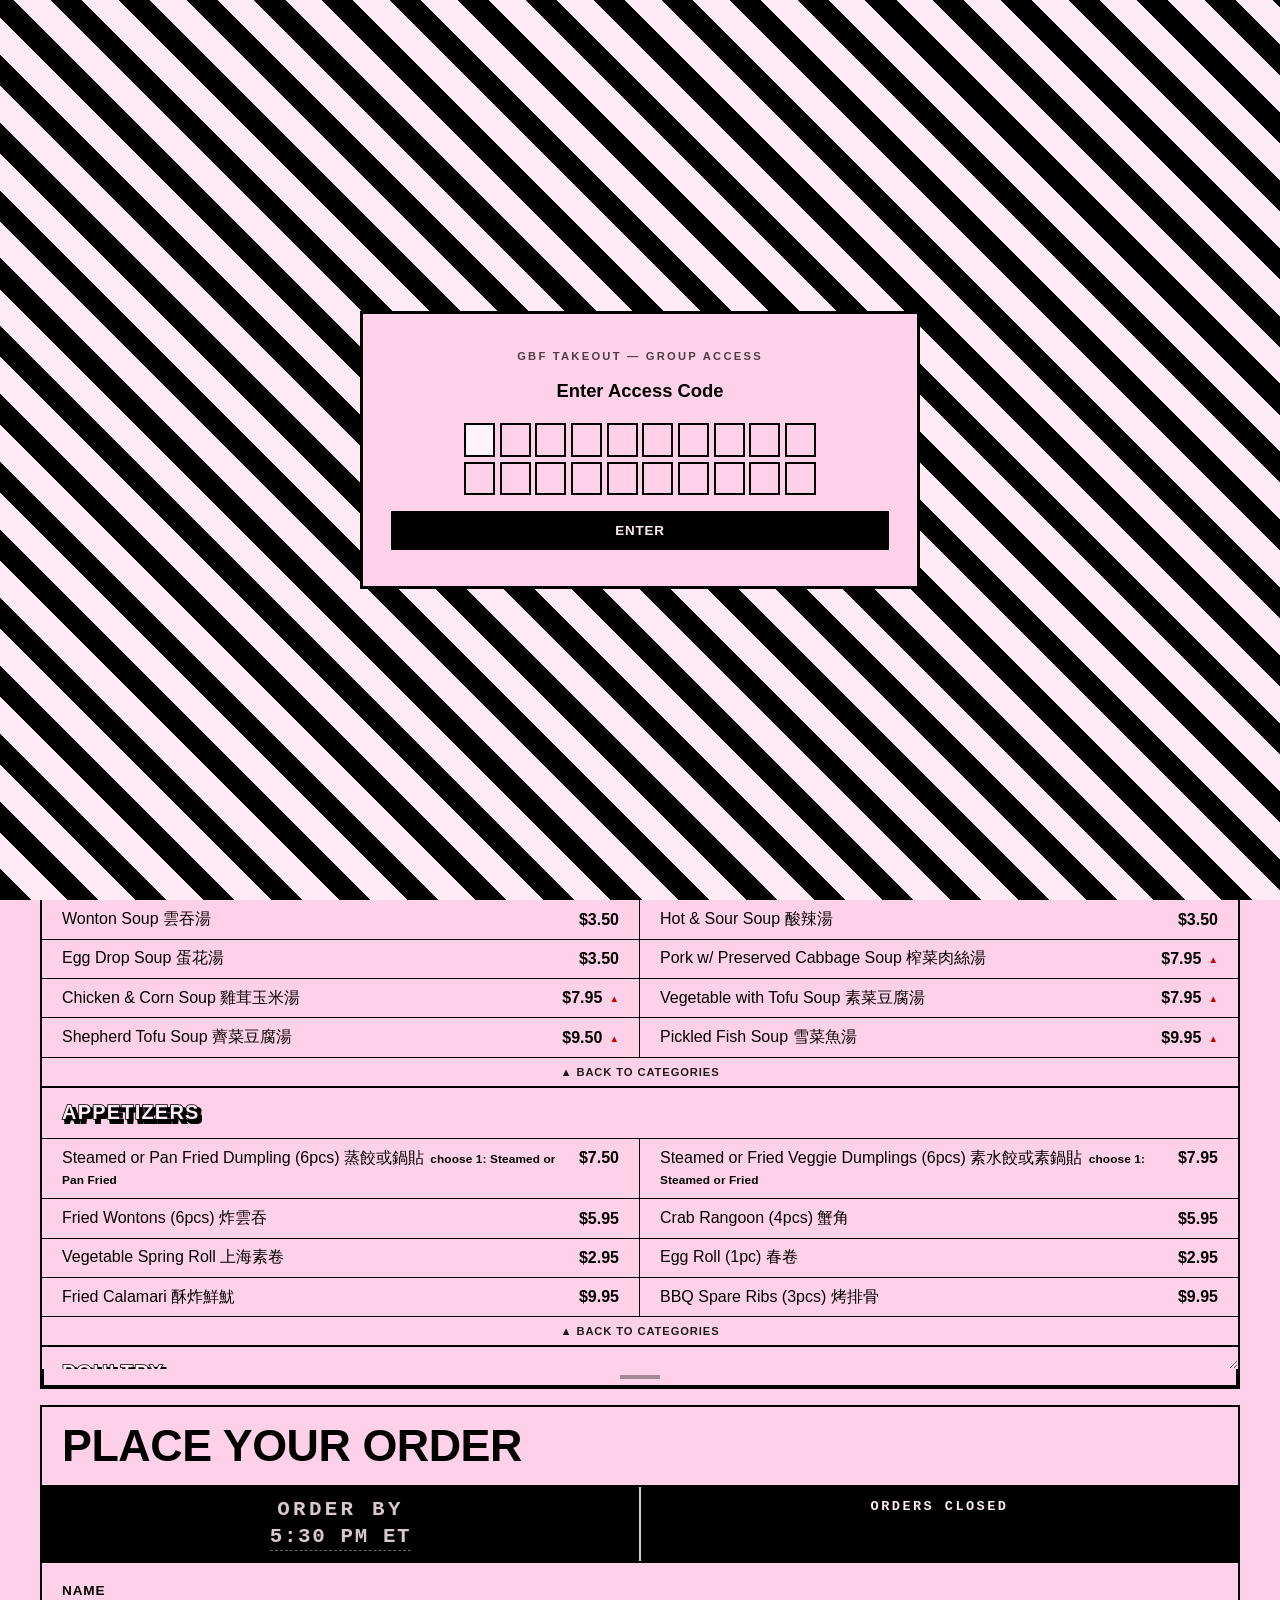
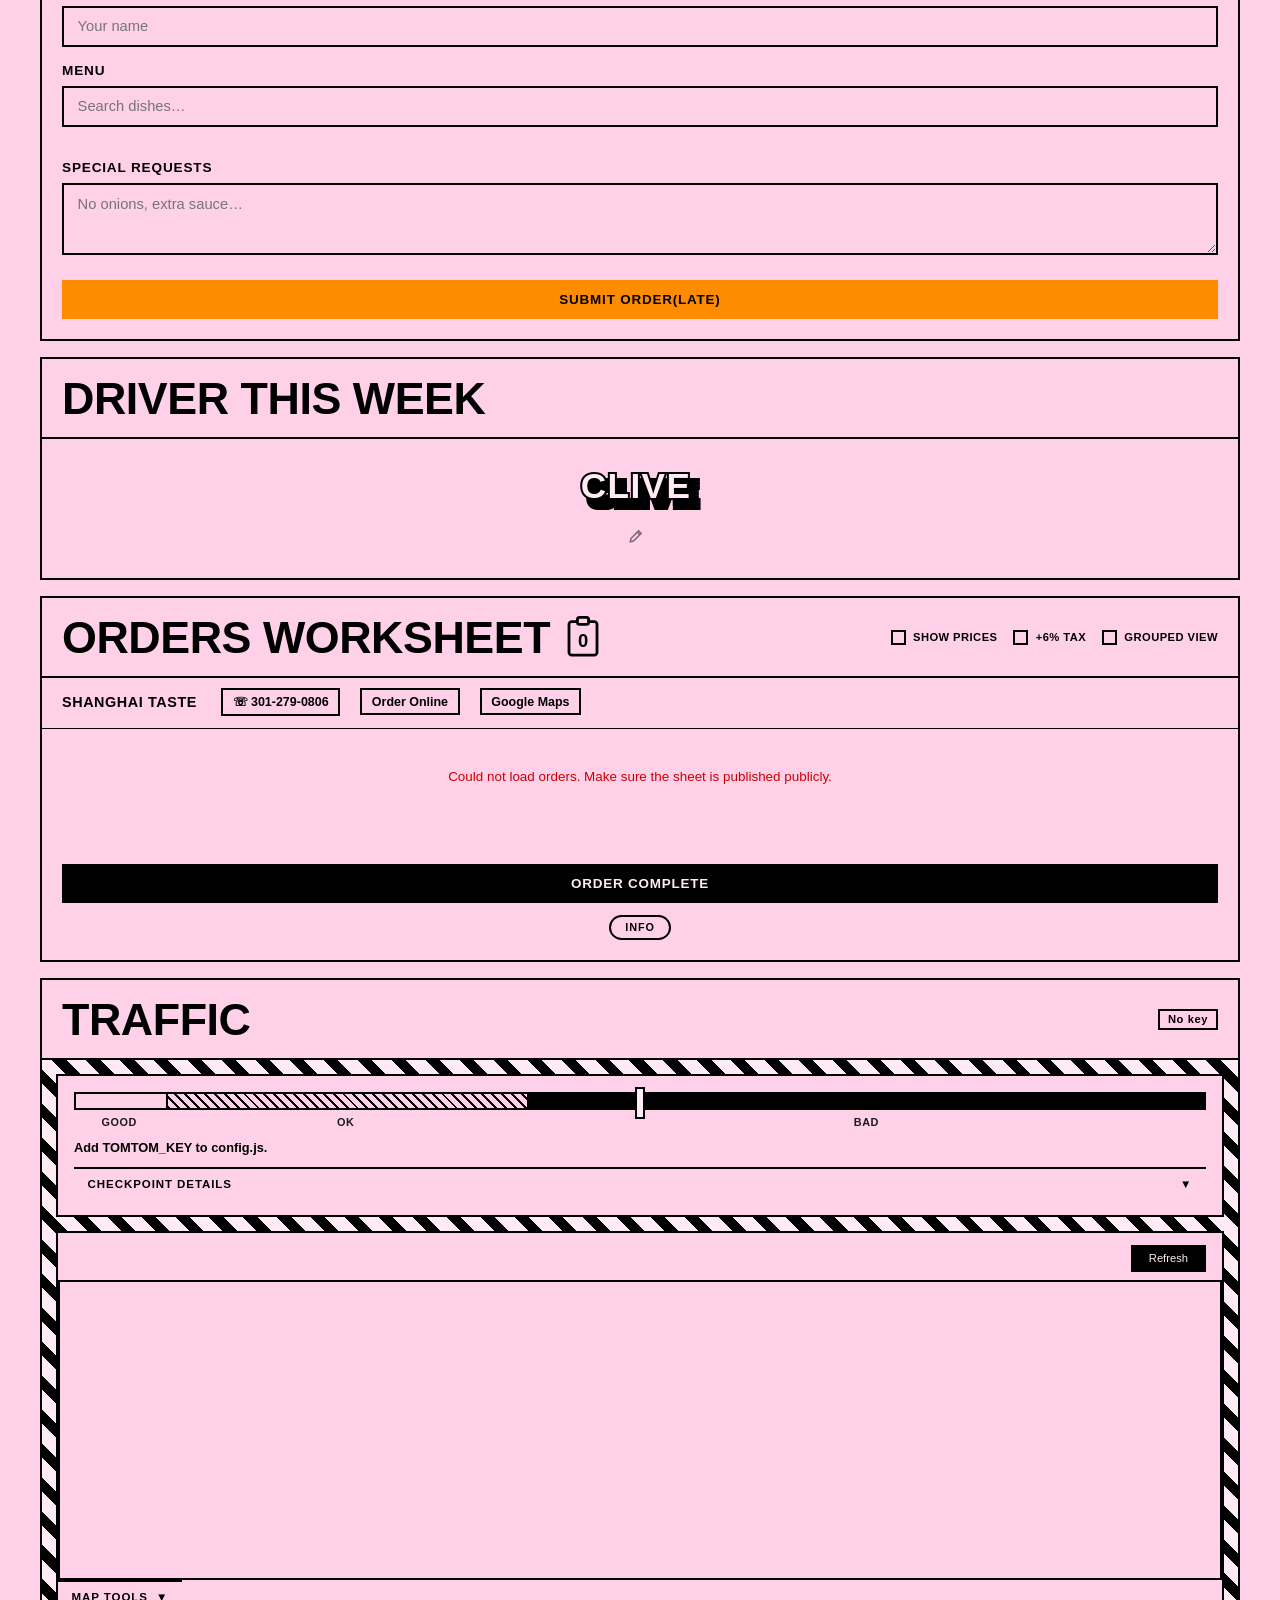
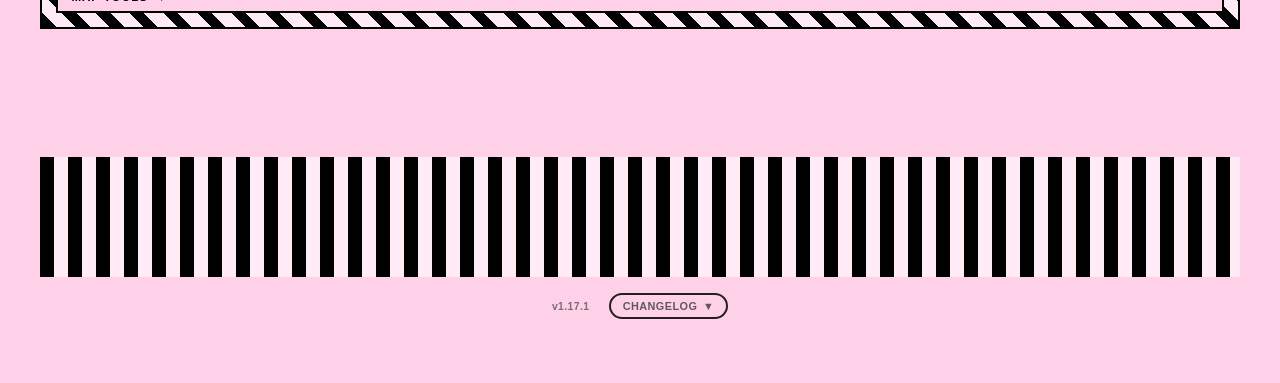
==== commit db5683ab: "takeouts: fix driver swaps never loading, and split person identities Both found auditing the other " ====
--- a/takeouts-qa/index.html
+++ b/takeouts-qa/index.html
@@ -12,7 +12,7 @@
   <link href="https://fonts.googleapis.com/css2?family=Anton&family=EB+Garamond:ital,wght@0,500;0,700;1,600&display=swap" rel="stylesheet">
   <link rel="stylesheet" href="https://unpkg.com/leaflet@1.9.4/dist/leaflet.css"
     integrity="sha256-p4NxAoJBhIIN+hmNHrzRCf9tD/miZyoHS5obTRR9BMY=" crossorigin="">
-  <link rel="stylesheet" href="styles.v1.17.0.css?v=4">
+  <link rel="stylesheet" href="styles.v1.17.1.css?v=4">
 </head>
 <body>
 <div id="gate-overlay" class="gate-overlay">
@@ -24,7 +24,7 @@
     <button type="button" id="gate-submit" class="btn btn-primary" style="margin-top:1rem">Enter</button>
   </div>
 </div>
-<script src="gate.v1.17.0.js?v=1"></script>
+<script src="gate.v1.17.1.js?v=1"></script>
 <div class="debug-clock" id="debug-clock" style="display:none">
   <button type="button" class="debug-clock-label" id="debug-clock-toggle">
     Test Clock <span id="debug-clock-status"></span>
@@ -388,7 +388,7 @@
 </div>
 
 <script src="config.js?v=1.9.1"></script>
-<script src="app.v1.17.0.js?v=4"></script>
+<script src="app.v1.17.1.js?v=4"></script>
 <script src="https://unpkg.com/leaflet@1.9.4/dist/leaflet.js"
   integrity="sha256-20nQCchB9co0qIjJZRGuk2/Z9VM+kNiyxNV1lvTlZBo=" crossorigin=""></script>
 <script src="traffic-widget.js?v=1.13.0"></script>
--- a/takeouts-qa/styles.v1.17.1.css
+++ b/takeouts-qa/styles.v1.17.1.css
@@ -0,0 +1,4007 @@
+    :root {
+      /* --theme-color is the theme's actual vivid color (what --accent used
+         to be pinned to). --accent is a lighter highlight tint of it, used
+         for decorative/highlight accents -- kept distinct so it never
+         degrades to being literally invisible against a --bg of the same
+         color. Dark mode's ink/border/text still key off --theme-color so
+         it stays fully vivid there, not washed out by the lighter tint. */
+      --theme-color: #fcf811;
+      --accent:      #f8f799;
+      --bg:          #fcf811;
+      --ink:         #000000;
+      --surface:     #ffffff;
+      --surface-2:   #f0faf4;
+      --border:      #000000;
+      --border-2:    #000000;
+      --yellow:      #000000;
+      --yellow-dim:  rgba(0,0,0,0.06);
+      --yellow-glow: rgba(0,0,0,0.12);
+      --gold:        #000000;
+      --text:        #000000;
+      --text-muted:  #1a1a1a;
+      --text-dim:    #444444;
+      --red:         #cc0000;
+      --red-dim:     rgba(204,0,0,0.08);
+      --green:       #007a30;
+      --card-bg:     #ffffff;
+    }
+    [data-theme="white"]       { --theme-color: #ffffff; --accent: #ffffff; --bg: #ffffff; }
+    [data-theme="offwhite"]    { --theme-color: #fafcc4; --accent: #fcfce6; --bg: #fafcc4; }
+    [data-theme="wrinkled"]    { --theme-color: #f0ead6; --accent: #f8f5ed; --bg: #f0ead6; }
+    [data-theme="newspaper"]   { --theme-color: #e8e4d2; --accent: #f4f3eb; --bg: #e8e4d2; }
+    [data-theme="lightpink"]   { --theme-color: #ffd1e8; --accent: #feebf5; --bg: #ffd1e8; }
+    [data-theme="yellow"]      { --theme-color: #fcf811; --accent: #f8f799; --bg: #fcf811; }
+    [data-theme="juicyyellow"] { --theme-color: #ffd500; --accent: #f9e892; --bg: #ffd500; }
+    [data-theme="grey"]        { --theme-color: #b8c4c6; --accent: #dfe4e5; --bg: #b8c4c6; }
+    [data-theme="green"]       { --theme-color: #39ff14; --accent: #aafa9b; --bg: #39ff14; }
+    [data-theme="emerald"]     { --theme-color: #10b981; --accent: #85eecb; --bg: #10b981; }
+    [data-theme="cyan"]        { --theme-color: #0abab5; --accent: #7ff1ee; --bg: #0abab5; }
+    [data-theme="pink"]        { --theme-color: #fc16ac; --accent: #f89bd8; --bg: #fc16ac; }
+    body.dark[data-theme="white"],
+    body.dark[data-theme="offwhite"],
+    body.dark[data-theme="wrinkled"],
+    body.dark[data-theme="newspaper"],
+    body.dark[data-theme="lightpink"],
+    body.dark[data-theme="yellow"],
+    body.dark[data-theme="juicyyellow"],
+    body.dark[data-theme="grey"],
+    body.dark[data-theme="green"],
+    body.dark[data-theme="emerald"],
+    body.dark[data-theme="cyan"],
+    body.dark[data-theme="pink"] { --bg: #3a3a3a; }
+
+    /* Textured background swatches -- grain/paper is a background-image
+       layered over the flat --bg color, so it survives dark-mode's --bg
+       override too (image sits independently of the color variable). */
+    body[data-theme="newspaper"] {
+      background-image:
+        url("data:image/svg+xml,%3Csvg xmlns='http://www.w3.org/2000/svg' width='140' height='140'%3E%3Cfilter id='n'%3E%3CfeTurbulence type='fractalNoise' baseFrequency='0.9' numOctaves='2' stitchTiles='stitch'/%3E%3CfeColorMatrix type='matrix' values='0 0 0 0 0 0 0 0 0 0 0 0 0 0 0 0 0 0 0.28 0'/%3E%3C/filter%3E%3Crect width='100%25' height='100%25' filter='url(%23n)'/%3E%3C/svg%3E"),
+        repeating-radial-gradient(circle at 0 0, rgba(0,0,0,0.05) 0, rgba(0,0,0,0.05) 1px, transparent 1px, transparent 4px);
+      background-repeat: repeat, repeat;
+    }
+    body[data-theme="wrinkled"] {
+      background-image:
+        url("data:image/svg+xml,%3Csvg xmlns='http://www.w3.org/2000/svg' width='140' height='140'%3E%3Cfilter id='n'%3E%3CfeTurbulence type='fractalNoise' baseFrequency='0.75' numOctaves='4' stitchTiles='stitch'/%3E%3CfeColorMatrix type='matrix' values='0 0 0 0 0 0 0 0 0 0 0 0 0 0 0 0 0 0 0.22 0'/%3E%3C/filter%3E%3Crect width='100%25' height='100%25' filter='url(%23n)'/%3E%3C/svg%3E"),
+        radial-gradient(ellipse 60% 40% at 15% 20%, rgba(0,0,0,0.06), transparent 60%),
+        radial-gradient(ellipse 50% 35% at 85% 15%, rgba(0,0,0,0.05), transparent 60%),
+        radial-gradient(ellipse 70% 45% at 30% 85%, rgba(0,0,0,0.06), transparent 60%),
+        radial-gradient(ellipse 55% 40% at 80% 75%, rgba(0,0,0,0.05), transparent 60%);
+      background-repeat: repeat, no-repeat, no-repeat, no-repeat, no-repeat;
+    }
+    body.dark {
+      --bg:          #3a3a3a;
+      background-image:
+        url("data:image/svg+xml,%3Csvg xmlns='http://www.w3.org/2000/svg' width='140' height='140'%3E%3Cfilter id='n'%3E%3CfeTurbulence type='fractalNoise' baseFrequency='0.85' numOctaves='3' stitchTiles='stitch'/%3E%3CfeColorMatrix type='matrix' values='0 0 0 0 0 0 0 0 0 0 0 0 0 0 0 0 0 0 0.45 0'/%3E%3C/filter%3E%3Crect width='100%25' height='100%25' filter='url(%23n)'/%3E%3C/svg%3E");
+      background-repeat: repeat;
+      /* Keyed off --theme-color (the vivid original), not --accent (now a
+         lighter highlight tint) -- dark mode should stay fully vivid, not
+         wash out to the lighter tint. */
+      --ink:         var(--theme-color, var(--accent));
+      --surface:     #111111;
+      --surface-2:   #1a1a1a;
+      --border:      var(--theme-color, var(--accent));
+      --border-2:    var(--theme-color, var(--accent));
+      --yellow:      var(--theme-color, var(--accent));
+      --yellow-dim:  rgba(255,255,255,0.06);
+      --yellow-glow: rgba(255,255,255,0.12);
+      --gold:        var(--theme-color, var(--accent));
+      --text:        var(--theme-color, var(--accent));
+      --text-muted:  var(--theme-color, var(--accent));
+      --text-dim:    var(--theme-color, var(--accent));
+      --red:         #ff4444;
+      --red-dim:     rgba(255,68,68,0.12);
+      --green:       #00cc55;
+      --card-bg:     #111111;
+    }
+
+    * { box-sizing: border-box; margin: 0; padding: 0; border-radius: 0 !important; }
+    * { box-shadow: none !important; }
+
+    /* ── Access gate ── */
+    .gate-overlay {
+      position: fixed;
+      inset: 0;
+      z-index: 5000;
+      background-color: var(--accent);
+      background-image: repeating-linear-gradient(
+        45deg,
+        #000 0px, #000 22px,
+        var(--accent) 22px, var(--accent) 48px
+      );
+      display: flex;
+      align-items: center;
+      justify-content: center;
+      padding: 1.5rem;
+    }
+    .gate-overlay.hidden { display: none; }
+    .gate-box {
+      max-width: 420px;
+      width: 100%;
+      background: var(--bg);
+      border: 3px solid #000;
+      padding: 2.25rem 1.75rem;
+      text-align: center;
+      font-family: -apple-system, BlinkMacSystemFont, "Segoe UI", sans-serif;
+    }
+    .gate-label {
+      font-size: 0.7rem;
+      font-weight: 900;
+      letter-spacing: 0.2em;
+      text-transform: uppercase;
+      color: #000;
+      opacity: 0.7;
+      margin-bottom: 1rem;
+    }
+    .gate-question {
+      font-size: 1.15rem;
+      font-weight: 800;
+      color: #000;
+      margin-bottom: 1.25rem;
+      line-height: 1.4;
+    }
+    .gate-box-wide { max-width: 560px; }
+    .gate-otp {
+      display: grid;
+      grid-template-columns: repeat(10, 1fr);
+      gap: 0.3rem;
+      max-width: 22rem;
+      margin: 0 auto;
+    }
+    #gate-otp .gate-otp-cell {
+      width: 100%;
+      height: 2.1rem;
+      border: 2px solid #000;
+      background: var(--bg);
+      color: #000;
+      font-family: "Courier New", Courier, monospace;
+      font-size: 1.05rem;
+      font-weight: 900;
+      text-align: center;
+      text-transform: uppercase;
+      outline: none;
+      padding: 0;
+    }
+    #gate-otp .gate-otp-cell:focus { background: color-mix(in srgb, var(--accent) 60%, #fff); }
+    .gate-error {
+      color: var(--red);
+      font-size: 0.8rem;
+      font-weight: 700;
+      margin-top: 0.65rem;
+    }
+    body.dark .gate-box { border-color: var(--ink); }
+    body.dark .gate-label,
+    body.dark .gate-question,
+    body.dark #gate-otp .gate-otp-cell { color: var(--ink); }
+    body.dark #gate-otp .gate-otp-cell { border-color: var(--ink); }
+    body.dark #gate-otp .gate-otp-cell:focus { background: #1a1a00; }
+
+    body {
+      font-family: -apple-system, BlinkMacSystemFont, "Segoe UI", sans-serif;
+      background: var(--bg);
+      color: var(--text);
+      min-height: 100vh;
+      padding: 2rem 1rem 4rem;
+      font-size: 1.25rem;
+    }
+
+    .container { max-width: 1200px; margin: 0 auto; }
+
+    /* ── Header ── */
+    header {
+      text-align: center;
+      margin-bottom: 0;
+      padding-bottom: 0;
+    }
+
+    /* ── Lightbulb marquee ── */
+    .marquee-sign {
+      display: flex;
+      justify-content: center;
+      margin-bottom: 1.25rem;
+      padding: 1rem 0 0.5rem;
+      border-top: 3px solid #000;
+      border-bottom: 3px solid #000;
+    }
+    .marquee-friday-text {
+      font-size: clamp(2.5rem, 12vw, 5rem);
+      font-weight: 900;
+      letter-spacing: 0.18em;
+      text-transform: uppercase;
+      color: #000;
+      line-height: 1;
+    }
+
+    .site-label {
+      font-size: 0.95rem;
+      font-weight: 700;
+      letter-spacing: 0.2em;
+      text-transform: uppercase;
+      color: var(--text-muted);
+      margin-bottom: 0.75rem;
+    }
+
+    header h1 {
+      font-size: 2rem;
+      font-weight: 800;
+      letter-spacing: -0.02em;
+      color: var(--text);
+      line-height: 1;
+      margin-bottom: 1rem;
+    }
+
+    .header-body {
+      display: flex;
+      align-items: stretch;
+      gap: 0;
+      border: 2px solid #000;
+    }
+
+    .header-left {
+      flex: 1;
+      display: flex;
+      flex-direction: column;
+      justify-content: center;
+      padding: 1.25rem 1.5rem;
+      border-right: 2px solid #000;
+      gap: 0.4rem;
+      position: relative;
+      overflow: hidden;
+    }
+
+    .confetti-piece {
+      position: absolute;
+      top: 0;
+      left: 0;
+      z-index: 5;
+      pointer-events: none;
+      border-radius: 1px !important;
+    }
+
+    .header-left .site-label { margin-bottom: 0; }
+
+    .big-date {
+      font-size: clamp(2.2rem, 5vw, 3.9rem);
+      font-weight: 900;
+      letter-spacing: -0.03em;
+      text-transform: uppercase;
+      color: #000;
+      line-height: 1.15;
+    }
+    .big-date-year {
+      display: block;
+      font-size: clamp(3.4rem, 8vw, 6.3rem);
+      font-weight: 900;
+      letter-spacing: -0.04em;
+      line-height: 1;
+      color: #000;
+    }
+
+    .order-countdown {
+      display: flex;
+      align-items: stretch;
+      background: #000;
+      color: var(--accent);
+      border-bottom: 2px solid #000;
+      font-family: "Courier New", Courier, monospace;
+    }
+    .order-countdown.closed {
+      justify-content: center;
+      padding: 0.75rem 1rem;
+      font-weight: 900;
+      font-size: 0.85rem;
+      letter-spacing: 0.22em;
+      text-transform: uppercase;
+    }
+    .countdown-label {
+      padding: 0.6rem 1rem;
+      font-size: 1.3rem;
+      font-weight: 900;
+      letter-spacing: 0.16em;
+      text-transform: uppercase;
+      border-right: 2px solid var(--accent);
+      display: flex;
+      flex-direction: column;
+      align-items: center;
+      justify-content: center;
+      white-space: nowrap;
+      opacity: 0.85;
+      line-height: 1.3;
+    }
+    .countdown-label-time {
+      font-size: 1.3rem;
+      letter-spacing: 0.08em;
+      cursor: pointer;
+      border-bottom: 1px dashed color-mix(in srgb, var(--accent) 50%, transparent);
+    }
+    .countdown-time-input {
+      background: transparent;
+      border: none;
+      border-bottom: 1px solid var(--accent);
+      color: var(--accent);
+      font-family: "Helvetica Neue", Helvetica, Arial, sans-serif;
+      font-size: 1rem;
+      font-weight: 900;
+      width: 5ch;
+      text-align: center;
+      outline: none;
+    }
+    .countdown-units {
+      display: flex;
+      flex: 1;
+      align-items: center;
+      justify-content: center;
+      gap: 0;
+      padding: 0.5rem 0.75rem;
+    }
+    .countdown-unit {
+      display: flex;
+      flex-direction: column;
+      align-items: center;
+    }
+    .countdown-sep {
+      font-size: clamp(2rem, 7vw, 3rem);
+      font-weight: 900;
+      font-family: "Helvetica Neue", Helvetica, Arial, sans-serif;
+      line-height: 1;
+      padding: 0 0.15rem;
+      padding-bottom: 1rem;
+      opacity: 0.6;
+    }
+    .countdown-num {
+      font-size: clamp(2rem, 7vw, 3rem);
+      font-weight: 900;
+      line-height: 1;
+      letter-spacing: 0.04em;
+      font-family: "Helvetica Neue", Helvetica, Arial, sans-serif;
+    }
+    .countdown-unit-label {
+      font-size: 0.7rem;
+      font-weight: 700;
+      letter-spacing: 0.2em;
+      text-transform: uppercase;
+      opacity: 0.6;
+      margin-top: 0.3rem;
+    }
+
+    .calendar-col {
+      display: flex;
+      flex-direction: column;
+      min-width: 200px;
+      flex-shrink: 0;
+      align-self: stretch;
+    }
+    .friday-calendar {
+      display: none;
+      flex: 1;
+      flex-direction: column;
+      overflow: hidden;
+    }
+    .rotation-toggle-btn {
+      display: flex;
+      align-items: center;
+      justify-content: space-between;
+      gap: 0.5rem;
+      background: var(--bg);
+      color: #000;
+      border: none;
+      border-top: 2px solid #000;
+      font-weight: 900;
+      font-size: 0.72rem;
+      letter-spacing: 0.08em;
+      text-transform: uppercase;
+      padding: 0.55rem 0.85rem;
+      cursor: pointer;
+      font-family: inherit;
+    }
+    .rotation-toggle-btn:hover { opacity: 0.85; }
+    .override-restaurant-btn {
+      display: flex;
+      align-items: center;
+      justify-content: center;
+      gap: 0.4rem;
+      width: 100%;
+      background: #000;
+      color: var(--accent);
+      border: none;
+      font-weight: 900;
+      font-size: 0.68rem;
+      letter-spacing: 0.06em;
+      text-transform: uppercase;
+      padding: 0.5rem 0.85rem;
+      cursor: pointer;
+      font-family: inherit;
+    }
+    .override-restaurant-btn:hover {
+      color: #000;
+      background-color: var(--accent);
+      background-image: repeating-linear-gradient(
+        45deg,
+        #000 0px, #000 6px,
+        var(--accent) 6px, var(--accent) 14px
+      );
+    }
+    .rotation-toggle-arrow { transition: transform 0.2s ease; display: inline-block; }
+    .rotation-toggle-btn.open .rotation-toggle-arrow { transform: rotate(180deg); }
+    .rotation-panel {
+      max-height: 0;
+      overflow: hidden;
+      transition: max-height 0.25s ease;
+    }
+    .rotation-panel.open { max-height: 200rem; border-top: 1px solid #000; }
+    .rotation-row {
+      display: flex;
+      align-items: center;
+      gap: 0.5rem;
+      padding: 0.4rem 0.75rem;
+      border-bottom: 1px solid #000;
+      font-size: 0.82rem;
+      font-weight: 700;
+      cursor: pointer;
+      transition: background 0.1s, color 0.1s;
+    }
+    .rotation-row:hover { background: #000; color: var(--accent); }
+    .rotation-row:hover .rotation-idx { opacity: 0.7; color: inherit; }
+    .rotation-row:hover .rotation-cuisine { color: inherit; border-color: var(--accent); }
+    .rotation-row:last-child { border-bottom: none; }
+    .rotation-row-current {
+      background: var(--bg);
+      color: var(--text);
+      border: 2px solid #000;
+      margin: -1px 0;
+    }
+    /* Guaranteed-visible marker for this week's row -- unlike the border/bg
+       above, this always uses --theme-arrow-light so it reads as a color
+       highlight even on themes where accent and bg are identical. */
+    .rotation-row-current-arrow {
+      color: var(--theme-arrow-light, var(--accent));
+      font-size: 0.85rem;
+      flex-shrink: 0;
+    }
+    .rotation-idx {
+      opacity: 0.5;
+      font-family: "Courier New", Courier, monospace;
+      width: 1.5rem;
+      flex-shrink: 0;
+      overflow: hidden;
+      display: inline-block;
+    }
+    .rotation-name { flex: 1; }
+    .rotation-cuisine {
+      font-size: 0.68rem;
+      font-weight: 900;
+      letter-spacing: 0.05em;
+      text-transform: uppercase;
+      color: var(--text-dim);
+      border: 1px solid #000;
+      padding: 0.1rem 0.4rem;
+      flex-shrink: 0;
+    }
+    /* Food Chart row -- a black star bullet instead of a number badge
+       marks it as a tool, not another restaurant in the list. */
+    /* Courier New (the numbered rows' font) doesn't have a proper black
+       star glyph -- it was falling back to a different font just for this
+       character, which rendered wider than the fixed 1.5rem slot and
+       pushed "Food Chart" out of alignment with the restaurant names
+       above it. A normal system font renders it at a predictable width. */
+    .rotation-star {
+      opacity: 1;
+      color: #000;
+      font-size: 0.9rem;
+      font-family: -apple-system, BlinkMacSystemFont, "Segoe UI", sans-serif;
+    }
+    .rotation-row:hover .rotation-star { color: inherit; }
+    body.dark .rotation-star { color: var(--ink); }
+    /* A small striped badge sits where a cuisine tag would on a normal
+       row (same size class), instead of a stripe flag stretched across
+       the whole row -- same "this is different" signal, without
+       overwhelming the row. Sized to about 6 characters' width, same
+       padding/border as .rotation-cuisine so it lines up visually. */
+    .rotation-cuisine-stripes {
+      width: 3.4em;
+      height: 0.9rem;
+      padding: 0.1rem 0;
+      box-sizing: content-box;
+      background-image: repeating-linear-gradient(45deg,
+        #000 0px, #000 3px,
+        transparent 3px, transparent 8px);
+    }
+    .rotation-row-foodchart:hover .rotation-cuisine-stripes {
+      background-image: repeating-linear-gradient(45deg,
+        var(--accent) 0px, var(--accent) 3px,
+        transparent 3px, transparent 8px);
+    }
+    body.dark .rotation-cuisine-stripes {
+      background-image: repeating-linear-gradient(45deg,
+        var(--ink) 0px, var(--ink) 3px,
+        transparent 3px, transparent 8px);
+    }
+    /* Closes the whole slidedown back up -- last row, full width, styled
+       distinctly from the clickable rows above it. */
+    .rotation-back-to-top {
+      display: block;
+      width: 100%;
+      background: var(--bg);
+      border: none;
+      padding: 0.5rem 0.75rem;
+      font-size: 0.75rem;
+      font-weight: 900;
+      letter-spacing: 0.04em;
+      text-transform: uppercase;
+      color: var(--text-muted);
+      cursor: pointer;
+      font-family: inherit;
+      transition: background 0.1s, color 0.1s;
+    }
+    .rotation-back-to-top:hover { background: #000; color: var(--accent); }
+    body.dark .rotation-back-to-top:hover { background: var(--ink); color: var(--bg); }
+    .fcal-row {
+      display: flex;
+      align-items: center;
+      flex: 1;
+      border-bottom: 1px solid #000;
+      font-size: 1rem;
+      font-weight: 700;
+      letter-spacing: 0.02em;
+    }
+    .fcal-row:last-child { border-bottom: none; }
+    .fcal-date {
+      width: 5rem;
+      flex-shrink: 0;
+      padding: 0.5rem 0.7rem;
+      border-right: 1px solid #000;
+      text-transform: uppercase;
+      white-space: nowrap;
+    }
+    .fcal-name {
+      padding: 0.5rem 0.75rem;
+      color: var(--text-muted);
+      font-weight: 600;
+      line-height: 1.3;
+    }
+    .fcal-current {
+      background: #000;
+      color: var(--accent);
+    }
+    .fcal-current .fcal-date { border-right-color: #333; }
+    .fcal-current .fcal-name { color: var(--accent); }
+    .fcal-override-flag { position: relative; color: var(--red); cursor: help; }
+    /* Real floating tooltip (JS-positioned, appended to <body>) instead of a
+       CSS ::after -- .friday-calendar has overflow:hidden, which was
+       clipping the old absolutely-positioned tooltip at the container edge. */
+    #floating-tooltip {
+      display: none;
+      position: fixed;
+      background: #000;
+      color: var(--accent);
+      font-size: 0.68rem;
+      font-weight: 600;
+      line-height: 1.4;
+      letter-spacing: 0.01em;
+      padding: 0.5rem 0.75rem;
+      width: max-content;
+      max-width: 200px;
+      white-space: pre-line;
+      text-align: center;
+      border: 1px solid var(--accent);
+      z-index: 500;
+      pointer-events: none;
+    }
+
+    .restaurant-badge {
+      background: #000;
+      color: var(--accent);
+      font-weight: 900;
+      font-size: 2.2rem;
+      letter-spacing: 0.02em;
+      padding: 0.5rem 1rem;
+      border-radius: 0;
+    }
+
+    /* The whole toggle IS the black restaurant box; the badge span inside
+       loses its own background so box + arrow read as one unit. */
+    .restaurant-toggle-btn {
+      display: inline-flex;
+      align-items: center;
+      justify-content: center;
+      gap: 0.6rem;
+      background: #000;
+      border: none;
+      padding: 0.5rem 1rem;
+      cursor: pointer;
+      font-family: inherit;
+      align-self: center;
+    }
+    .restaurant-toggle-btn .restaurant-badge { background: none; padding: 0; }
+    /* Small, dim, theme-colored arrow inside the black box -- intentionally
+       subtle since the slidedown is an admin affordance. */
+    .restaurant-toggle-btn .restaurant-toggle-arrow {
+      font-size: 0.7rem;
+      color: var(--accent);
+      opacity: 0.55;
+      transition: transform 0.2s ease, opacity 0.15s ease;
+      display: inline-block;
+      flex-shrink: 0;
+    }
+    .restaurant-toggle-btn:hover .restaurant-toggle-arrow { opacity: 1; }
+    .restaurant-toggle-btn.open .restaurant-toggle-arrow { transform: rotate(180deg); opacity: 1; }
+    #restaurant-tools-panel { max-width: 260px; width: 100%; align-self: center; }
+    #restaurant-tools-panel.open { border-top: none; margin-top: 0.6rem; }
+    #restaurant-tools-panel .override-restaurant-btn { margin-top: 0; }
+
+    .date-badge {
+      color: var(--text-muted);
+      font-size: 0.82rem;
+    }
+
+    /* ── Section label ── */
+    .section-label {
+      font-size: 1rem;
+      font-weight: 900;
+      letter-spacing: 0.06em;
+      text-transform: uppercase;
+      color: var(--text);
+      margin-bottom: 0.75rem;
+    }
+
+    /* ── Cards ── */
+    .card {
+      background: var(--bg);
+      border: 2px solid #000;
+      border-radius: 0;
+      margin-bottom: 1rem;
+    }
+
+    .card-header {
+      padding: 0.85rem 1.25rem;
+      border-bottom: 2px solid var(--border);
+      display: flex;
+      align-items: center;
+      justify-content: space-between;
+    }
+    .toggle-header {
+      flex-wrap: wrap;
+      row-gap: 0.6rem;
+    }
+    .toggle-row {
+      display: flex;
+      flex-wrap: wrap;
+      align-items: center;
+      gap: 0.5rem 1rem;
+    }
+    .worksheet-info-wrap {
+      position: relative;
+      display: flex;
+      justify-content: center;
+      margin-top: 0.75rem;
+    }
+    .worksheet-info-btn {
+      background: var(--bg);
+      border: 2px solid #000;
+      color: #000;
+      font-size: 0.68rem;
+      font-weight: 900;
+      letter-spacing: 0.08em;
+      text-transform: uppercase;
+      padding: 0.3rem 0.9rem;
+      cursor: pointer;
+      font-family: inherit;
+      border-radius: 999px !important;
+    }
+    .worksheet-info-btn:hover { background: #000; color: var(--accent); }
+    .worksheet-reset-notice {
+      display: none;
+      position: absolute;
+      bottom: 100%;
+      left: 50%;
+      transform: translateX(-50%);
+      margin-bottom: 0.5rem;
+      padding: 8px;
+      background-color: var(--accent);
+      background-image: repeating-linear-gradient(
+        45deg,
+        #000 0px, #000 10px,
+        var(--accent) 10px, var(--accent) 24px
+      );
+      width: max-content;
+      max-width: 260px;
+      z-index: 20;
+    }
+    .worksheet-reset-notice-text {
+      display: block;
+      background: #000;
+      color: var(--accent);
+      font-size: 0.72rem;
+      font-weight: 700;
+      letter-spacing: 0.01em;
+      padding: 0.65rem 0.9rem;
+      text-align: center;
+      line-height: 1.4;
+    }
+    .worksheet-info-wrap:hover .worksheet-reset-notice,
+    .worksheet-info-wrap.open .worksheet-reset-notice { display: block; }
+    .toggle-label {
+      display: flex;
+      align-items: center;
+      gap: 0.45rem;
+      font-size: 0.7rem;
+      font-weight: 900;
+      letter-spacing: 0.04em;
+      text-transform: uppercase;
+      white-space: nowrap;
+      cursor: pointer;
+      color: var(--text);
+    }
+    .toggle-checkbox {
+      appearance: none;
+      -webkit-appearance: none;
+      width: 15px;
+      height: 15px;
+      flex-shrink: 0;
+      border: 2px solid #000;
+      background: var(--bg);
+      cursor: pointer;
+      position: relative;
+    }
+    .toggle-checkbox:checked { background: #000; }
+    .toggle-checkbox:checked::after {
+      content: "";
+      position: absolute;
+      left: 3px;
+      top: -1px;
+      width: 4px;
+      height: 8px;
+      border: solid var(--accent);
+      border-width: 0 2px 2px 0;
+      transform: rotate(45deg);
+    }
+
+    .card-header h2 {
+      font-size: 2.8rem;
+      font-weight: 900;
+      letter-spacing: -0.01em;
+      text-transform: uppercase;
+      color: var(--text);
+    }
+
+    .card-body { padding: 1.25rem; }
+
+    /* Solid dark stripes with fully transparent gaps -- the locked form
+       stays visible in the gaps behind the overlay, but the overlay itself
+       still covers everything (z-index 50), so nothing behind is clickable. */
+    .closed-overlay {
+      position: absolute;
+      inset: 0;
+      z-index: 50;
+      background-image: repeating-linear-gradient(
+        45deg,
+        rgba(90,90,90,0.8) 0px, rgba(90,90,90,0.8) 10px,
+        transparent 10px, transparent 24px
+      );
+      display: flex;
+      align-items: center;
+      justify-content: center;
+      padding: 1.5rem;
+      text-align: center;
+    }
+    .closed-overlay-box {
+      display: flex;
+      flex-direction: column;
+      align-items: center;
+      gap: 0.75rem;
+      max-width: 320px;
+    }
+    .closed-overlay-text {
+      background: #000;
+      color: var(--accent);
+      font-weight: 900;
+      font-size: 1.1rem;
+      letter-spacing: 0.1em;
+      text-transform: uppercase;
+      padding: 0.75rem 1.5rem;
+      border: 2px solid #000;
+    }
+    .closed-overlay-note {
+      background: #000;
+      color: var(--accent);
+      font-size: 0.95rem;
+      font-weight: 700;
+      line-height: 1.4;
+      padding: 0.5rem 0.85rem;
+      transition: color 0.15s ease;
+    }
+    .closed-overlay-box:hover .closed-overlay-note { color: #ff8c00; }
+    .closed-overlay-box .btn { width: auto; margin-top: 0; padding: 0.6rem 1.5rem; }
+
+    /* ── Form elements ── */
+    .field-label {
+      display: block;
+      font-size: 0.85rem;
+      font-weight: 900;
+      letter-spacing: 0.06em;
+      text-transform: uppercase;
+      color: var(--text);
+      margin-bottom: 0.5rem;
+    }
+
+    input[type="text"], textarea {
+      width: 100%;
+      background: var(--bg);
+      border: 2px solid #000;
+      padding: 0.65rem 0.85rem;
+      font-size: 0.92rem;
+      font-family: inherit;
+      color: #000;
+      outline: none;
+    }
+
+    input[type="text"]:focus, textarea:focus {
+      background: color-mix(in srgb, var(--accent) 60%, #fff);
+    }
+
+    textarea { resize: vertical; min-height: 72px; }
+
+    select {
+      width: 100%;
+      appearance: none;
+      -webkit-appearance: none;
+      background-color: var(--bg);
+      background-image: url("data:image/svg+xml,%3Csvg xmlns='http://www.w3.org/2000/svg' viewBox='0 0 12 8'%3E%3Cpath d='M1 1L6 6L11 1' stroke='%23000' stroke-width='2' fill='none' stroke-linecap='round' stroke-linejoin='round'/%3E%3C/svg%3E");
+      background-repeat: no-repeat;
+      background-position: right 0.85rem center;
+      background-size: 0.7rem;
+      border: 2px solid #000;
+      color: #000;
+      padding: 0.65rem 2.25rem 0.65rem 0.85rem;
+      font-size: 0.92rem;
+      font-weight: 700;
+      font-family: inherit;
+      outline: none;
+      cursor: pointer;
+    }
+    select:focus {
+      background-color: color-mix(in srgb, var(--accent) 60%, #fff);
+    }
+
+    .field-group { margin-bottom: 1rem; }
+
+    /* ── Menu search + dropdown ── */
+    .menu-search-wrap { position: relative; }
+
+    .menu-dropdown {
+      display: none;
+      position: absolute;
+      top: calc(100% + 4px);
+      left: 0; right: 0;
+      background: var(--bg);
+      border: 2px solid #000;
+      max-height: 60vh;
+      overflow-y: auto;
+      z-index: 100;
+    }
+
+    .menu-dropdown-item {
+      display: flex;
+      align-items: center;
+      justify-content: space-between;
+      gap: 0.5rem;
+      padding: 0.65rem 1rem;
+      cursor: pointer;
+      border-bottom: 1px solid #000;
+      transition: background 0.1s;
+    }
+
+    .menu-dropdown-item:last-child { border-bottom: none; }
+
+    /* Theme-derived contrasting color (true color-wheel complement of
+       --accent, same math as the Drop Game's colored slots), not a fixed
+       black/accent highlight. */
+    .menu-dropdown-item:hover,
+    .menu-dropdown-item.focused {
+      background: var(--theme-complement, #000); color: #000;
+    }
+    .menu-dropdown-item:hover .dd-name,
+    .menu-dropdown-item:hover .dd-price,
+    .menu-dropdown-item:hover .dd-protein,
+    .menu-dropdown-item.focused .dd-name,
+    .menu-dropdown-item.focused .dd-price,
+    .menu-dropdown-item.focused .dd-protein { color: #000 !important; opacity: 1; }
+
+    .menu-dropdown-item.is-selected { opacity: 0.4; cursor: default; }
+
+    .dd-name { font-size: 1rem; color: var(--text); flex: 1; }
+
+    .dd-right {
+      display: flex;
+      align-items: center;
+      gap: 0.6rem;
+      flex-shrink: 0;
+    }
+
+    .dd-price { font-size: 1rem; color: var(--text-muted); }
+    .dd-protein { font-size: 0.72rem; color: var(--gold); opacity: 0.8; margin-left: 0.3rem; font-style: italic; }
+
+    .dd-taken {
+      font-size: 0.72rem;
+      color: var(--red);
+      font-weight: 600;
+    }
+
+    .menu-dropdown-empty {
+      padding: 0.8rem 1rem;
+      font-size: 0.84rem;
+      color: var(--text-muted);
+    }
+
+    /* Selected item pills */
+    .selected-pills {
+      display: flex;
+      flex-wrap: wrap;
+      gap: 0.4rem;
+      margin-top: 0.6rem;
+    }
+
+    .selected-pill {
+      display: inline-flex;
+      align-items: center;
+      gap: 0.4rem;
+      padding: 0.3rem 0.5rem 0.3rem 0.75rem;
+      background: #000;
+      color: var(--accent);
+      font-size: 0.82rem;
+      font-weight: 700;
+      border: 2px solid #000;
+    }
+
+    .selected-pill.is-taken {
+      background: #cc0000;
+      border-color: #cc0000;
+      color: #fff;
+    }
+
+    .pill-qty {
+      background: var(--accent);
+      color: #000;
+      font-size: 0.72rem;
+      font-weight: 900;
+      padding: 0.05rem 0.35rem;
+      border-radius: 999px;
+    }
+    .selected-pill.is-taken .pill-qty { background: #fff; color: #cc0000; }
+
+    .pill-price {
+      opacity: 0.75;
+      font-weight: 600;
+    }
+
+    .order-subtotal {
+      margin-top: 0.5rem;
+      font-size: 0.85rem;
+      font-weight: 700;
+      color: var(--text);
+    }
+
+    .pill-remove {
+      background: none;
+      border: none;
+      cursor: pointer;
+      color: inherit;
+      font-size: 1rem;
+      line-height: 1;
+      padding: 0;
+      opacity: 0.6;
+      transition: opacity 0.1s;
+      font-family: inherit;
+    }
+
+    .pill-remove:hover { opacity: 1; }
+
+    /* ── Duplicate warning ── */
+    .dup-warning {
+      display: none;
+      font-size: 0.85rem;
+      font-weight: 700;
+      color: #cc0000;
+      margin-top: 0.5rem;
+    }
+    .dup-warning.show { display: block; }
+
+    /* ── Buttons ── */
+    .btn {
+      display: flex;
+      align-items: center;
+      justify-content: center;
+      width: 100%;
+      padding: 0.75rem 1.5rem;
+      border-radius: 4px;
+      font-size: 0.84rem;
+      font-weight: 700;
+      letter-spacing: 0.06em;
+      text-transform: uppercase;
+      border: none;
+      cursor: pointer;
+      font-family: inherit;
+      transition: opacity 0.12s, background 0.12s;
+      margin-top: 1.25rem;
+    }
+
+    .btn-primary {
+      background: #000;
+      color: var(--accent);
+    }
+
+    .btn-primary:hover { background: #000; color: var(--accent); opacity: 1; }
+
+    #order-btn:hover,
+    #order-complete-btn:hover,
+    .rating-submit-btn:hover,
+    #gate-submit:hover,
+    #reopen-round-btn:hover {
+      color: #000;
+      background-color: var(--accent);
+      background-image: repeating-linear-gradient(
+        45deg,
+        #000 0px, #000 6px,
+        var(--accent) 6px, var(--accent) 14px
+      );
+    }
+    .btn-primary:disabled { background: #ccc; color: #888; cursor: not-allowed; }
+
+    /* Deadline has passed but the form still accepts submissions -- Submit
+       just switches to a warning color; the actual "are you sure" gate is
+       a confirm modal at click time, not a hard block. */
+    #order-btn.late { background: #ff8c00; color: #000; }
+    #order-btn.late::after { content: " (Late)"; }
+    #order-btn.late:hover {
+      color: #fff200;
+      background-color: #ff8c00;
+      background-image: repeating-linear-gradient(
+        45deg,
+        #000 0px, #000 6px,
+        #ff8c00 6px, #ff8c00 14px
+      );
+    }
+
+    #reopen-round-btn { background: #000; color: var(--accent); }
+
+    .btn-secondary {
+      background: transparent;
+      border: 2px solid #000;
+      color: #000;
+    }
+
+    .btn-secondary:hover { background: #000; color: var(--accent); }
+
+    /* ── Success ── */
+    .success-msg {
+      display: none;
+      text-align: center;
+      padding: 1.5rem;
+      font-size: 0.9rem;
+      font-weight: 600;
+      letter-spacing: 0.02em;
+      color: var(--green);
+    }
+
+    /* ── Badge ── */
+    .badge {
+      font-size: 0.7rem;
+      font-weight: 700;
+      font-variant-numeric: tabular-nums;
+      padding: 0.15rem 0.5rem;
+      border-radius: 3px;
+      letter-spacing: 0.05em;
+    }
+
+    .order-count-icon {
+      position: relative;
+      display: inline-flex;
+      align-items: center;
+      justify-content: center;
+      color: #000;
+      flex-shrink: 0;
+    }
+    .order-count-num {
+      position: absolute;
+      top: 60%;
+      left: 50%;
+      transform: translate(-50%, -50%);
+      font-size: 1.15rem;
+      font-weight: 900;
+      font-variant-numeric: tabular-nums;
+      color: #000;
+      transform-origin: center;
+      animation: count-wiggle 4s ease-in-out infinite;
+    }
+    @keyframes count-wiggle {
+      0%, 15%, 100% { transform: translate(-50%, -50%) rotate(0deg)    scale(1); }
+      3%            { transform: translate(-53%, -47%) rotate(-12deg) scale(1.12); }
+      6%            { transform: translate(-47%, -53%) rotate(9deg)   scale(1.08); }
+      9%            { transform: translate(-52%, -48%) rotate(-6deg)  scale(1.05); }
+      12%           { transform: translate(-49%, -51%) rotate(3deg)   scale(1.02); }
+    }
+    @media (prefers-reduced-motion: reduce) {
+      .order-count-num { animation: none; }
+    }
+    .badge-dim    { background: transparent; color: #000; border: 2px solid #000; }
+
+    /* ── Orders table ── */
+    .orders-table-wrap { width: 100%; overflow-x: auto; }
+    table { width: 100%; border-collapse: collapse; table-layout: fixed; }
+    table colgroup .col-name    { width: 18%; }
+    table colgroup .col-items   { width: auto; }
+    table colgroup .col-total   { width: 10%; }
+    table colgroup .col-actions { width: 3.6rem; }
+
+    thead th {
+      text-align: left;
+      font-size: 0.72rem;
+      font-weight: 900;
+      letter-spacing: 0.12em;
+      text-transform: uppercase;
+      color: #000;
+      padding: 0.65rem 1.25rem;
+      border-bottom: 2px solid #000;
+      background: var(--bg);
+    }
+
+    tbody tr { border-bottom: 1px solid #000; background: var(--bg); }
+    tbody tr:last-child { border-bottom: none; }
+    tbody tr:hover { background: #000; color: var(--accent); }
+    tbody tr:hover td, tbody tr:hover .td-name, tbody tr:hover .td-items,
+    tbody tr:hover .td-notes, tbody tr:hover .td-total { color: var(--accent) !important; }
+
+    tbody td { padding: 0.8rem 1.25rem; font-size: 1.1rem; vertical-align: top; }
+    .td-name  {
+      font-weight: 700;
+      color: var(--text);
+      white-space: nowrap;
+      overflow: hidden;
+      text-overflow: ellipsis;
+      font-size: clamp(0.72rem, 2.6vw, 1.1rem);
+    }
+    tbody tr.tr-late { background: color-mix(in srgb, #ff8c00 30%, var(--bg)); }
+    tbody tr.tr-late:hover { background: #ff8c00; }
+    .td-late-tag {
+      display: block;
+      font-size: 0.65rem;
+      font-weight: 900;
+      letter-spacing: 0.05em;
+      text-transform: uppercase;
+      color: #7a3d00;
+      margin-top: 0.1rem;
+    }
+    .td-items { color: var(--text-muted); }
+    .td-actions {
+      text-align: right;
+      vertical-align: top;
+      padding: 0.4rem 0.25rem 0.4rem 0.15rem;
+      white-space: nowrap;
+    }
+    .td-actions-inner {
+      display: flex;
+      flex-direction: row;
+      align-items: center;
+      justify-content: flex-end;
+      gap: 0;
+    }
+    @media (max-width: 520px) {
+      .td-actions-inner { flex-direction: column; }
+    }
+    .td-total-cell { white-space: nowrap; vertical-align: top; padding-top: 0.8rem; }
+    .td-total { font-weight: 700; font-size: 0.85rem; display: block; padding-top: 0.15rem; }
+    .td-item-row { display: flex; justify-content: space-between; align-items: baseline; gap: 0.75rem; line-height: 1.7; font-size: 0.92rem; }
+    .td-item-price { font-size: 0.85rem; color: var(--text-dim); font-weight: 600; white-space: nowrap; }
+    .order-row-edit-btn, .order-row-delete-btn {
+      background: none; border: none; cursor: pointer;
+      font-size: 1.1rem; padding: 0.15rem;
+      opacity: 0.4; line-height: 1;
+      color: inherit; transition: color 0.15s, opacity 0.15s;
+      width: 1.6rem; height: 1.6rem;
+      display: flex; align-items: center; justify-content: center;
+    }
+    .order-row-edit-btn svg { width: 1rem; height: 1rem; }
+    .order-row-edit-btn:hover { opacity: 1; }
+    .order-row-delete-btn:hover { opacity: 1; color: #e05555; }
+    .td-actions-locked { font-size: 0.9rem; opacity: 0.4; }
+    .td-notes { color: var(--text-dim); font-size: 0.88rem; }
+
+    .dup-item { color: var(--red); font-weight: 600; }
+
+    .dup-banner {
+      padding: 0.65rem 1.25rem;
+      background: var(--red-dim);
+      border-bottom: 1px solid rgba(240,80,80,0.2);
+      font-size: 0.76rem;
+      color: var(--red);
+      letter-spacing: 0.01em;
+    }
+
+    /* ── Grand total ── */
+    .grouped-items-list { display: flex; flex-direction: column; }
+    .grouped-item-row {
+      display: flex;
+      align-items: baseline;
+      gap: 0.85rem;
+      padding: 0.65rem 1.25rem;
+      border-bottom: 1px solid #000;
+    }
+    .grouped-item-row:last-child { border-bottom: none; }
+    .grouped-item-qty {
+      font-family: "Courier New", Courier, monospace;
+      font-weight: 900;
+      font-size: 1.1rem;
+      min-width: 1.5rem;
+      text-align: right;
+      flex-shrink: 0;
+    }
+    .grouped-item-sep {
+      font-weight: 900;
+      opacity: 0.4;
+      flex-shrink: 0;
+    }
+    .grouped-item-main {
+      flex: 1;
+      display: flex;
+      flex-direction: column;
+      gap: 0.15rem;
+      min-width: 0;
+    }
+    .grouped-item-name { font-weight: 700; color: var(--text); }
+    .grouped-item-name.grouped-item-name-coded {
+      display: inline-flex;
+      align-items: baseline;
+      gap: 0.4rem;
+      font-weight: normal;
+    }
+    .grouped-item-code {
+      flex: 0 0 auto;
+      min-width: 1.8rem;
+      font-family: "Courier New", Courier, monospace;
+      font-weight: 700;
+      font-size: 0.75rem;
+      color: var(--text-dim);
+    }
+    .grouped-item-name-text { flex: 1 1 auto; min-width: 0; font-weight: 700; color: var(--text); }
+    .grouped-item-names {
+      margin-left: 0.5rem;
+      font-size: 0.7rem;
+      font-weight: 600;
+      color: var(--text-dim);
+      opacity: 0.8;
+    }
+    .grouped-item-note {
+      font-size: 0.85rem;
+      color: var(--text-dim);
+      font-style: italic;
+    }
+    .grouped-item-price { font-weight: 600; color: var(--text-dim); white-space: nowrap; font-size: 0.85em; }
+
+    .order-toast {
+      position: fixed;
+      top: 1rem;
+      left: 50%;
+      transform: translateX(-50%) translateY(-1rem);
+      display: flex;
+      align-items: center;
+      justify-content: center;
+      background-color: var(--accent);
+      background-image: repeating-linear-gradient(
+        45deg,
+        #000 0px, #000 12px,
+        var(--accent) 12px, var(--accent) 26px
+      );
+      padding: 0.85rem 1.75rem;
+      border: 3px solid #000;
+      z-index: 4000;
+      opacity: 0;
+      transition: opacity 0.3s ease, transform 0.3s ease;
+      pointer-events: none;
+      white-space: nowrap;
+    }
+    .order-toast.show { opacity: 1; transform: translateX(-50%) translateY(0); }
+    .order-toast-text {
+      background: var(--bg);
+      border: 2px solid #000;
+      color: var(--red);
+      font-weight: 900;
+      font-size: 0.85rem;
+      letter-spacing: 0.05em;
+      text-transform: uppercase;
+      padding: 0.4rem 0.85rem;
+    }
+
+    .grand-total-bar {
+      display: flex;
+      align-items: center;
+      justify-content: space-between;
+      flex-wrap: wrap;
+      gap: 0.5rem 1.25rem;
+      background: #000;
+      color: var(--accent);
+      padding: 0.85rem 1.25rem;
+      font-family: "Courier New", Courier, monospace;
+    }
+    .grand-total-label {
+      font-size: 0.85rem;
+      font-weight: 900;
+      letter-spacing: 0.14em;
+      text-transform: uppercase;
+    }
+    .grand-total-values {
+      display: flex;
+      align-items: baseline;
+      gap: 1.25rem;
+    }
+    .grand-total-amt {
+      font-size: 1.2rem;
+      font-weight: 900;
+      letter-spacing: 0.02em;
+      white-space: nowrap;
+    }
+    .grand-total-sub {
+      display: block;
+      font-family: -apple-system, BlinkMacSystemFont, "Segoe UI", sans-serif;
+      font-size: 0.6rem;
+      font-weight: 700;
+      letter-spacing: 0.1em;
+      text-transform: uppercase;
+      opacity: 0.65;
+      margin-top: 0.1rem;
+    }
+
+    /* ── Rate Your Order ── */
+    .rating-names-table { margin-bottom: 1rem; }
+    .rating-name-block:last-child .rating-name-row { border-bottom: none; }
+    .rating-name-block.active .rating-name-row { border-bottom: none; }
+    .rating-name-row {
+      display: flex;
+      align-items: center;
+      gap: 0.75rem;
+      padding: 0.65rem 0;
+      border-bottom: 1px solid #000;
+      cursor: pointer;
+    }
+    .rating-name-row:hover { background: color-mix(in srgb, var(--accent) 60%, transparent); }
+    .rating-name-row.active { background: #000; }
+    .rating-name-row.active .rating-name,
+    .rating-name-row.active .rating-name-status { color: var(--accent); }
+    .rating-name { font-weight: 700; color: var(--text); flex: 1; min-width: 0; }
+    .rating-name-status { font-size: 0.75rem; font-weight: 700; color: var(--red); flex-shrink: 0; }
+    .rating-name-btn {
+      width: auto;
+      margin-top: 0;
+      padding: 0.35rem 0.9rem;
+      font-size: 0.7rem;
+      flex-shrink: 0;
+    }
+    .rating-name-content {
+      padding: 0.85rem 0.75rem 1rem;
+      border-bottom: 1px solid #000;
+      background: color-mix(in srgb, var(--accent) 12%, transparent);
+    }
+    .rating-name-block:last-child .rating-name-content { border-bottom: none; }
+    .rating-name-content .btn-primary { width: 100%; margin-top: 0.75rem; }
+    .rating-status {
+      margin-top: 0.6rem;
+      font-size: 0.8rem;
+      color: var(--text-dim);
+      text-align: center;
+    }
+
+    .rating-date-group { margin-bottom: 0.5rem; }
+    .rating-date-group:last-child { margin-bottom: 0; }
+    .rating-date-header {
+      font-size: 0.7rem;
+      font-weight: 900;
+      letter-spacing: 0.05em;
+      text-transform: uppercase;
+      color: var(--text-muted);
+      padding: 0.6rem 0 0.3rem;
+      border-bottom: 2px solid #000;
+    }
+    .rating-item-row {
+      /* Name stacked above the tap-target row -- side-by-side left almost
+         no room for 10 comfortable touch targets, which is exactly what
+         made the old slider feel "sticky"/imprecise on a phone. */
+      display: flex;
+      flex-direction: column;
+      gap: 0.5rem;
+      padding: 0.75rem 0;
+      border-bottom: 1px solid #000;
+    }
+    .rating-item-row:last-child { border-bottom: none; }
+    .rating-item-name { font-weight: 700; color: var(--text); }
+    /* Flags side dishes/appetizers as counting for less toward a
+       restaurant's combined score (see ratingWeight in app.js) -- so the
+       reduced weight is visible right where the rating is given, not just
+       buried in a report. */
+    .rating-item-weight {
+      display: inline-block;
+      font-weight: 600;
+      font-size: 0.68rem;
+      text-transform: uppercase;
+      letter-spacing: 0.03em;
+      color: var(--text-muted);
+      background: rgba(0,0,0,0.06);
+      border: 1px solid var(--border);
+      border-radius: 999px;
+      padding: 0.1rem 0.5rem;
+      margin-left: 0.5rem;
+      vertical-align: middle;
+    }
+    .rating-item-input-wrap {
+      display: flex;
+      align-items: center;
+      gap: 0.6rem;
+      width: 100%;
+    }
+    .rating-scale-end {
+      font-size: 0.7rem;
+      font-weight: 700;
+      color: var(--text-dim);
+      flex-shrink: 0;
+      font-variant-numeric: tabular-nums;
+    }
+    /* Deliberately chunkier than a stock range input: this is dragged with a
+       thumb on a phone, and the half-step scale has 21 stops to land on. */
+    .rating-item-slider {
+      flex: 1;
+      min-width: 0;
+      height: 1.75rem;
+      margin: 0;
+      background: transparent;
+      accent-color: #000;
+      cursor: pointer;
+      -webkit-appearance: none;
+      appearance: none;
+    }
+    .rating-item-slider::-webkit-slider-runnable-track {
+      height: 0.5rem;
+      background: rgba(0,0,0,0.15);
+      border: 1px solid #000;
+    }
+    .rating-item-slider::-moz-range-track {
+      height: 0.5rem;
+      background: rgba(0,0,0,0.15);
+      border: 1px solid #000;
+    }
+    .rating-item-slider::-webkit-slider-thumb {
+      -webkit-appearance: none;
+      appearance: none;
+      width: 1.6rem;
+      height: 1.6rem;
+      margin-top: -0.62rem;
+      border-radius: 999px;
+      background: #000;
+      border: 2px solid var(--bg);
+      cursor: grab;
+    }
+    .rating-item-slider::-moz-range-thumb {
+      width: 1.6rem;
+      height: 1.6rem;
+      border-radius: 999px;
+      background: #000;
+      border: 2px solid var(--bg);
+      cursor: grab;
+    }
+    .rating-item-slider:active::-webkit-slider-thumb { cursor: grabbing; transform: scale(1.08); }
+    .rating-item-value {
+      font-weight: 900;
+      font-size: 1.05rem;
+      font-family: "Courier New", Courier, monospace;
+      font-variant-numeric: tabular-nums;
+      min-width: 2.4rem;
+      text-align: right;
+      flex-shrink: 0;
+      color: var(--text-dim);
+    }
+    .rating-item-value.has-value { color: var(--text); }
+    body.dark .rating-item-slider { accent-color: var(--ink); }
+    body.dark .rating-item-slider::-webkit-slider-runnable-track,
+    body.dark .rating-item-slider::-moz-range-track { background: rgba(255,255,255,0.18); border-color: var(--ink); }
+    body.dark .rating-item-slider::-webkit-slider-thumb,
+    body.dark .rating-item-slider::-moz-range-thumb { background: var(--ink); border-color: var(--bg); }
+
+
+
+    /* ── Order info strip ── */
+    #order-info-strip {
+      padding: 0.6rem 1.25rem 0.75rem;
+      border-bottom: 1px solid var(--border);
+      display: flex;
+      flex-wrap: wrap;
+      gap: 0.5rem 1.25rem;
+      align-items: center;
+    }
+    .oi-link {
+      display: inline-flex;
+      align-items: center;
+      gap: 0.3rem;
+      font-size: 0.78rem;
+      font-weight: 700;
+      color: #000;
+      text-decoration: none;
+      padding: 0.28rem 0.6rem;
+      border: 2px solid #000;
+      white-space: nowrap;
+      transition: background 0.1s;
+    }
+    .oi-link:hover { background: #000; color: var(--accent); }
+    .oi-phone { color: #000; }
+    .oi-name {
+      font-weight: 900;
+      font-size: 0.9rem;
+      letter-spacing: 0.04em;
+      text-transform: uppercase;
+      margin-right: 0.25rem;
+    }
+
+    /* ── Stripe divider ── */
+    .stripe-divider {
+      height: 6rem;
+      margin-bottom: 0;
+      background-image: repeating-linear-gradient(
+        90deg,
+        #000 0px, #000 14px,
+        var(--accent) 14px, var(--accent) 28px
+      );
+    }
+
+    /* ── Traffic card ── */
+    #traffic-card .card-body { padding: 0; }
+    #plinko-card .card-body { padding: 0; }
+    .traffic-frame {
+      padding: 14px;
+      display: flex;
+      flex-direction: column;
+      gap: 14px;
+      background-color: var(--accent);
+      background-image: repeating-linear-gradient(
+        45deg,
+        #000 0px, #000 10px,
+        var(--accent) 10px, var(--accent) 24px
+      );
+    }
+    .traffic-panel {
+      background: var(--bg);
+      border: 2px solid #000;
+      padding: 1rem;
+    }
+
+    .traffic-gauge-wrap { margin-bottom: 0; }
+
+    .traffic-gauge-track {
+      position: relative;
+      display: flex;
+      height: 18px;
+      border: 2px solid #000;
+      background: var(--bg);
+    }
+    /* Widths mirror the Good/OK/Bad thresholds (>=92 / >=60 / below), laid
+       out left-to-right on a badness scale (100 - speed ratio). Pattern
+       density (not color) reads as severity: empty = good, thin stripes =
+       ok, dense dots = bad. */
+    .traffic-gauge-zone { height: 100%; flex: 0 0 auto; }
+    .traffic-gauge-zone.zone-good {
+      flex-basis: 8%;
+      background: var(--bg);
+    }
+    .traffic-gauge-zone.zone-ok {
+      flex-basis: 32%;
+      background-image: repeating-linear-gradient(
+        45deg,
+        #000 0px, #000 2px,
+        transparent 2px, transparent 7px
+      );
+      border-left: 2px solid #000;
+    }
+    .traffic-gauge-zone.zone-bad {
+      flex-basis: 60%;
+      background: #000;
+      border-left: 2px solid #000;
+    }
+
+    .traffic-gauge-needle {
+      position: absolute;
+      top: -7px;
+      left: 50%;
+      width: 10px;
+      height: 32px;
+      background: var(--accent);
+      border: 2px solid #000;
+      transform: translateX(-50%);
+      transition: left 0.4s ease;
+    }
+
+    .traffic-gauge-labels {
+      position: relative;
+      height: 1rem;
+      margin-top: 0.35rem;
+      font-size: 0.68rem;
+      font-weight: 700;
+      text-transform: uppercase;
+      letter-spacing: 0.05em;
+      color: var(--text-muted);
+    }
+    /* Centered over each zone's actual width (8% / 32% / 60%), not evenly
+       spaced -- so the label sits over its own section of the bar. */
+    .traffic-gauge-labels span {
+      position: absolute;
+      top: 0;
+      transform: translateX(-50%);
+      white-space: nowrap;
+    }
+    .traffic-gauge-labels .label-good { left: 4%; }
+    .traffic-gauge-labels .label-ok   { left: 24%; }
+    .traffic-gauge-labels .label-bad  { left: 70%; }
+
+    .traffic-gauge-detail {
+      margin-top: 0.5rem;
+      font-size: 0.8rem;
+      font-weight: 700;
+      color: var(--text);
+    }
+
+    #traffic-checkpoints-toggle-btn { margin-top: 0.75rem; width: 100%; box-sizing: border-box; }
+
+    .traffic-checkpoints-list { padding: 0.75rem 0; }
+    .traffic-checkpoint-row {
+      display: flex;
+      justify-content: space-between;
+      align-items: baseline;
+      gap: 0.75rem;
+      padding: 0.3rem 0;
+      font-size: 0.8rem;
+      border-top: 1px solid var(--border-2, rgba(0,0,0,0.12));
+    }
+    .traffic-checkpoint-row:first-child { border-top: none; }
+    .traffic-cp-name { color: var(--text-muted); }
+    .traffic-cp-stat { font-weight: 700; white-space: nowrap; flex-shrink: 0; }
+    .traffic-cp-frc { font-weight: 400; color: var(--text-muted); font-size: 0.72rem; }
+    .traffic-cp-frc-flag { font-weight: 700; color: #cc9900; font-size: 0.72rem; }
+    body.dark .traffic-checkpoint-row { border-color: var(--ink); }
+
+    .traffic-map-panel { padding: 0; }
+    .traffic-map-toolbar {
+      display: flex;
+      align-items: center;
+      justify-content: space-between;
+      padding: 0.75rem 1rem 0.5rem;
+    }
+    .traffic-updated { font-size: 0.7rem; color: var(--text-dim); }
+    .traffic-refresh-btn {
+      width: auto;
+      margin-top: 0;
+      padding: 0.35rem 1rem;
+      font-size: 0.7rem;
+      background: #000;
+      border: 2px solid #000;
+      color: var(--accent);
+    }
+    .traffic-refresh-btn:hover {
+      color: #000;
+      background-color: var(--accent);
+      background-image: repeating-linear-gradient(
+        45deg,
+        #000 0px, #000 6px,
+        var(--accent) 6px, var(--accent) 14px
+      );
+    }
+
+    .traffic-map {
+      width: 100%;
+      height: 300px;
+      border: 2px solid #000;
+    }
+
+    .traffic-map .leaflet-control-attribution { display: none; }
+
+    #traffic-tools-panel.open { padding: 0.75rem 0.85rem; }
+
+    .traffic-style-btns {
+      display: flex;
+      flex-wrap: wrap;
+      gap: 0.4rem;
+      margin-bottom: 0.75rem;
+    }
+    .traffic-style-btn {
+      width: auto;
+      margin-top: 0;
+      padding: 0.3rem 0.75rem;
+      font-size: 0.68rem;
+      font-weight: 700;
+      letter-spacing: 0.04em;
+      text-transform: uppercase;
+      background: transparent;
+      border: 2px solid #000;
+      color: #000;
+      cursor: pointer;
+      font-family: inherit;
+    }
+    .traffic-style-btn:hover { background: #000; color: var(--accent); }
+    .traffic-style-btn.active { background: #000; color: var(--accent); }
+
+    .traffic-legend {
+      display: flex;
+      flex-wrap: wrap;
+      gap: 0.85rem;
+      font-size: 0.68rem;
+      color: var(--text-muted);
+    }
+    .traffic-legend span { display: inline-flex; align-items: center; gap: 0.3rem; }
+    .traffic-swatch { display: inline-block; width: 10px; height: 10px; }
+    .swatch-green  { background: var(--green); }
+    .swatch-yellow { background: #cc9900; }
+    .swatch-red    { background: var(--red); }
+    .swatch-incident { width: auto; height: auto; background: none; color: var(--red); font-size: 0.8rem; }
+
+    .traffic-incident-marker { font-size: 1.1rem; text-shadow: 0 0 2px #fff, 0 0 2px #fff; }
+    .traffic-incident-accident { color: var(--red); }
+    .traffic-incident-closed { color: #000; }
+
+    /* ── Menu URL link ── */
+    .menu-title-btns {
+      display: inline-flex;
+      align-items: center;
+      gap: 0.4rem;
+      vertical-align: middle;
+    }
+    .menu-title-btn {
+      display: inline-block;
+      font-size: 0.65rem;
+      font-weight: 700;
+      letter-spacing: 0.08em;
+      text-transform: uppercase;
+      color: var(--accent);
+      background: #000;
+      border: none;
+      border-radius: 999px !important;
+      text-decoration: none;
+      padding: 0.35rem 0.75rem;
+      cursor: pointer;
+      font-family: inherit;
+      opacity: 0.85;
+      transition: opacity 0.1s, background 0.1s, color 0.1s;
+    }
+    .menu-title-btn:hover {
+      opacity: 1;
+      color: #000;
+      background-color: var(--accent);
+      background-image: repeating-linear-gradient(
+        45deg,
+        #000 0px, #000 6px,
+        var(--accent) 6px, var(--accent) 14px
+      );
+    }
+
+    /* ── Menu image banner ── */
+    /* ── Menu image gallery ── */
+    .menu-img-strip {
+      display: flex;
+      align-items: stretch;
+      gap: 0.5rem;
+      overflow-x: auto;
+      scroll-snap-type: x proximity;
+      scrollbar-width: thin;
+      scrollbar-color: var(--border-2) transparent;
+    }
+    .menu-img-strip::-webkit-scrollbar { height: 3px; }
+    .menu-img-strip::-webkit-scrollbar-thumb { background: var(--border-2); border-radius: 2px; }
+    .menu-img-thumb-wrap {
+      position: relative;
+      flex: 0 0 42%;
+      width: 42%;
+      height: 170px;
+      overflow: hidden;
+      border-radius: 4px;
+      border: 1px solid var(--border);
+      cursor: zoom-in;
+      scroll-snap-align: start;
+      transition: border-color 0.2s;
+    }
+    .menu-img-thumb-wrap::after {
+      content: "";
+      position: absolute;
+      inset: 0;
+      background: color-mix(in srgb, var(--accent) 55%, transparent);
+      transition: opacity 0.2s;
+      pointer-events: none;
+    }
+    .menu-img-thumb-wrap:hover::after { opacity: 0; }
+    .menu-img-thumb-wrap:hover { border-color: var(--border-2); }
+    .menu-img-thumb {
+      display: block;
+      width: 100%;
+      height: 100%;
+      object-fit: cover;
+    }
+
+    /* ── Lightbox ── */
+    .report-modal {
+      display: none;
+      position: fixed;
+      inset: 0;
+      background: rgba(0,0,0,0.7);
+      /* Above Leaflet's own default control/pane z-indices (1000) -- the
+         traffic map's zoom buttons were otherwise rendering on top of any
+         open report/food-chart/item-detail modal. */
+      z-index: 2000;
+      align-items: center;
+      justify-content: center;
+      padding: 1.5rem;
+    }
+    .report-modal.open { display: flex; }
+    .report-modal-box {
+      background: var(--bg);
+      border: 2px solid #000;
+      max-width: 900px;
+      width: 100%;
+      max-height: 80vh;
+      overflow-x: hidden;
+      display: flex;
+      flex-direction: column;
+    }
+    .report-modal-header {
+      display: flex;
+      align-items: center;
+      justify-content: space-between;
+      padding: 0.85rem 1.25rem;
+      border-bottom: 2px solid #000;
+    }
+    .report-modal-header h2 {
+      font-size: 1.15rem;
+      font-weight: 900;
+      text-transform: uppercase;
+    }
+    .report-modal-close {
+      background: none;
+      border: none;
+      font-size: 1.5rem;
+      line-height: 1;
+      cursor: pointer;
+      color: inherit;
+      padding: 0;
+    }
+    .report-modal-body { padding: 1rem 1.25rem; overflow-y: auto; }
+    .report-modal-options {
+      display: flex;
+      flex-wrap: wrap;
+      gap: 0.35rem 0.85rem;
+    }
+    .report-modal-options .toggle-label { font-size: 0.68rem; }
+    .report-modal-total {
+      background: #000;
+      color: var(--accent);
+      font-weight: 900;
+      font-size: 0.95rem;
+      letter-spacing: 0.04em;
+      padding: 0.6rem 0.85rem;
+      margin-top: 0.85rem;
+      text-align: center;
+    }
+    .report-table { width: 100%; border-collapse: collapse; table-layout: fixed; }
+    .report-table th:nth-child(1) { width: 58%; }
+    .report-table th:nth-child(2) { width: 21%; }
+    .report-table th:nth-child(3) { width: 21%; }
+    .report-table th {
+      text-align: left;
+      font-size: 0.64rem;
+      font-weight: 900;
+      letter-spacing: 0.04em;
+      text-transform: uppercase;
+      padding: 0.5rem 0.4rem;
+      line-height: 1.25;
+      border-bottom: 2px solid #000;
+    }
+    .report-table td {
+      padding: 0.45rem 0.4rem;
+      font-size: 0.8rem;
+      line-height: 1.3;
+      border-bottom: 1px solid #000;
+      word-break: break-word;
+    }
+    .report-table tr:last-child td { border-bottom: none; }
+    .report-table .report-fav { color: var(--green); font-weight: 700; }
+    .report-table .report-dislike { color: var(--red); font-weight: 700; }
+    .report-item-row { cursor: pointer; }
+    .report-item-row:hover td { background: #000; color: var(--accent) !important; }
+
+    /* ── Food Chart (top/bottom-rated items across the whole rotation) ── */
+    .food-chart-table th:nth-child(1) { width: 62%; }
+    .food-chart-table th:nth-child(2) { width: 18%; }
+    .food-chart-table th:nth-child(3) { width: 20%; }
+    /* Restaurant now stacks under the item name in the same cell instead
+       of its own column -- freed the Item column from being squeezed
+       right up against the QTY/Rating columns. */
+    .food-chart-item-name { font-weight: 700; }
+    .food-chart-restaurant { color: var(--text-dim); font-size: 0.72rem; margin-top: 0.15rem; }
+    /* Orders is deliberately the loudest number on the row -- more orders
+       means more popular, which is as much a signal as the rating itself. */
+    .food-chart-orders { font-size: 1.15rem; font-weight: 900; font-variant-numeric: tabular-nums; }
+    .food-chart-sortable {
+      cursor: pointer;
+      user-select: none;
+      transition: color 0.1s;
+    }
+    .food-chart-sortable:hover { text-decoration: underline; }
+    .food-chart-pagination {
+      display: flex;
+      flex-wrap: wrap;
+      gap: 0.4rem;
+      justify-content: center;
+      margin-top: 1rem;
+    }
+    .food-chart-page-btn {
+      min-width: 2rem;
+      padding: 0.3rem 0.5rem;
+      border: 2px solid #000;
+      border-radius: 6px;
+      background: var(--bg);
+      color: var(--text);
+      font-size: 0.75rem;
+      font-weight: 700;
+      font-family: inherit;
+      cursor: pointer;
+      transition: background 0.1s, color 0.1s;
+    }
+    .food-chart-page-btn:hover { background: #000; color: var(--accent); }
+    .food-chart-page-btn.active { background: #000; color: var(--accent); }
+    body.dark .food-chart-page-btn { border-color: var(--ink); }
+    body.dark .food-chart-page-btn:hover,
+    body.dark .food-chart-page-btn.active { background: var(--ink); color: var(--bg); }
+
+    /* ── Item detail: rating trend chart ── */
+    /* Back-to-chart lives in the header, above the item name, so the way
+       out is the first thing in the top-left corner rather than something
+       tucked into the body text. Pill + arrow (not underlined text) so it
+       reads as navigation at a glance and doesn't get mistaken for the
+       item's own label. */
+    .item-detail-header { align-items: flex-start; }
+    .item-detail-heading {
+      display: flex;
+      flex-direction: column;
+      align-items: flex-start;
+      gap: 0.4rem;
+      min-width: 0;
+    }
+    .item-detail-back-link {
+      display: inline-flex;
+      align-items: center;
+      gap: 0.4rem;
+      margin: 0;
+      background: #000;
+      border: none;
+      border-radius: 999px !important;
+      color: var(--accent);
+      font-size: 0.7rem;
+      font-weight: 800;
+      letter-spacing: 0.06em;
+      text-transform: uppercase;
+      text-decoration: none;
+      cursor: pointer;
+      padding: 0.34rem 0.8rem 0.34rem 0.6rem;
+      line-height: 1;
+      font-family: inherit;
+      transition: background 0.1s, color 0.1s;
+    }
+    /* An SVG, not a "←" glyph: its box is exactly the drawing, so centring
+       is geometric instead of depending on where a given font hangs the
+       arrow relative to its baseline. Sized in em so it tracks the label. */
+    .item-detail-back-arrow {
+      display: block;
+      flex: 0 0 auto;
+      width: 1.5em;
+      height: 1.5em;
+      /* Uppercase text has no descender, so its visual mass sits a touch
+         above the line box centre -- lift the arrow to match. */
+      margin-top: -0.08em;
+    }
+    .item-detail-back-link:hover { background: var(--red); color: #fff; }
+    body.dark .item-detail-back-link { background: var(--ink); color: var(--bg); }
+    body.dark .item-detail-back-link:hover { background: var(--red); color: #fff; }
+    .item-detail-stats {
+      display: flex;
+      flex-wrap: wrap;
+      gap: 0.5rem 1.25rem;
+      padding: 0 0 1rem;
+      font-size: 0.85rem;
+      color: var(--text-muted);
+    }
+    .item-detail-stat strong { color: var(--text); font-size: 1rem; }
+    .item-detail-stats-label {
+      font-size: 0.7rem;
+      font-weight: 900;
+      letter-spacing: 0.06em;
+      text-transform: uppercase;
+      color: var(--text-muted);
+      margin-bottom: 0.4rem;
+    }
+    .item-detail-chart-wrap { position: relative; }
+    .item-detail-chart { display: block; width: 100%; height: auto; }
+    .item-detail-tooltip {
+      position: absolute;
+      display: none;
+      background: #000;
+      color: var(--accent);
+      font-size: 0.72rem;
+      font-weight: 700;
+      padding: 0.3rem 0.55rem;
+      white-space: nowrap;
+      pointer-events: none;
+      z-index: 10;
+    }
+
+    /* Same section-header treatment as the Past Orders titlebar, just
+       clickable with a collapse arrow. */
+    .report-stats-toggle-btn {
+      display: flex;
+      align-items: center;
+      justify-content: space-between;
+      width: 100%;
+      background: none;
+      border: none;
+      border-bottom: 2px solid #000;
+      font-size: 0.85rem;
+      font-weight: 900;
+      letter-spacing: 0.05em;
+      text-transform: uppercase;
+      padding: 0.6rem 0 0.4rem;
+      margin-bottom: 0.5rem;
+      color: var(--text);
+      cursor: pointer;
+      font-family: inherit;
+    }
+    .report-stats-toggle-btn.open .rotation-toggle-arrow { transform: rotate(180deg); }
+
+    .report-history-titlebar {
+      display: flex;
+      flex-wrap: wrap;
+      align-items: baseline;
+      justify-content: space-between;
+      gap: 0.35rem 0.85rem;
+      margin-top: 1.25rem;
+      border-bottom: 2px solid #000;
+      padding-bottom: 0.4rem;
+      margin-bottom: 0.5rem;
+    }
+    .report-history-titlebar-text {
+      font-size: 0.85rem;
+      font-weight: 900;
+      letter-spacing: 0.05em;
+      text-transform: uppercase;
+    }
+    .report-history-group { border-bottom: 1px solid #000; }
+    .report-history-group:last-child { border-bottom: none; }
+    .report-history-header {
+      display: flex;
+      align-items: center;
+      justify-content: space-between;
+      width: 100%;
+      background: none;
+      border: none;
+      padding: 0.6rem 0.25rem;
+      font-weight: 700;
+      font-size: 0.85rem;
+      cursor: pointer;
+      font-family: inherit;
+      color: var(--text);
+    }
+    .report-history-arrow { display: inline-block; transition: transform 0.2s ease; }
+    .report-history-header.open .report-history-arrow { transform: rotate(180deg); }
+    .report-history-body {
+      max-height: 0;
+      overflow: hidden;
+      transition: max-height 0.25s ease;
+    }
+    .report-history-body.open { max-height: 300rem; padding-bottom: 0.5rem; }
+    .report-history-item {
+      display: grid;
+      grid-template-columns: 25fr 60fr 15fr;
+      align-items: baseline;
+      gap: 0.5rem;
+      padding: 0.35rem 0.25rem;
+      font-size: 0.8rem;
+      border-bottom: 1px dotted color-mix(in srgb, var(--text) 25%, transparent);
+    }
+    .report-history-item:last-child { border-bottom: none; }
+    .rhi-user {
+      font-size: 0.66rem;
+      font-weight: 900;
+      letter-spacing: 0.06em;
+      text-transform: uppercase;
+      color: var(--text-muted);
+      min-width: 0;
+    }
+    .rhi-item { color: var(--text); line-height: 1.3; min-width: 0; overflow-wrap: anywhere; }
+    .report-history-item-meta { color: var(--text-dim); text-align: right; white-space: nowrap; padding-top: 0.05rem; min-width: 0; }
+    /* Desktop-only: a wider modal has room to breathe with bigger text.
+       Mobile keeps the compact 0.8rem size from the base rule above. */
+    @media (min-width: 700px) {
+      .report-history-item { font-size: 0.95rem; }
+      .rhi-user { font-size: 0.72rem; }
+    }
+
+    .lightbox {
+      display: none;
+      position: fixed;
+      inset: 0;
+      background: rgba(0,0,0,0.93);
+      z-index: 2000;
+      align-items: center;
+      justify-content: center;
+    }
+    .lightbox.open { display: flex; }
+    .lightbox img {
+      max-width: 88vw;
+      max-height: 88vh;
+      object-fit: contain;
+      border-radius: 4px;
+      border: 1px solid var(--border-2);
+      box-shadow: 0 0 60px rgba(0,0,0,0.8);
+      cursor: pointer;
+    }
+    .lightbox-close {
+      position: absolute;
+      top: 1.2rem;
+      right: 1.5rem;
+      background: none;
+      border: none;
+      color: var(--text-muted);
+      font-size: 2rem;
+      line-height: 1;
+      cursor: pointer;
+      padding: 0;
+      z-index: 1;
+    }
+    .lightbox-close:hover { color: var(--text); }
+    .lightbox-nav {
+      /* Fixed light-on-dark colors, not var(--text)/var(--border) -- the
+         lightbox backdrop is always near-black regardless of the active
+         theme or light/dark toggle, and those variables can resolve to
+         black in plenty of themes, making the arrows all but invisible
+         against it (the bug this replaced). */
+      position: absolute;
+      bottom: 1.35rem;
+      top: auto;
+      transform: none;
+      background: rgba(255,255,255,0.14);
+      border: 1px solid rgba(255,255,255,0.55);
+      color: #fff;
+      width: 2.75rem;
+      height: 2.75rem;
+      display: flex;
+      align-items: center;
+      justify-content: center;
+      border-radius: 999px;
+      cursor: pointer;
+      z-index: 1;
+      -webkit-tap-highlight-color: transparent;
+    }
+    .lightbox-nav:hover { background: rgba(255,255,255,0.28); border-color: #fff; }
+    .lightbox-nav.prev { left: 1rem; }
+    .lightbox-nav.next { right: 1rem; }
+    .lightbox-nav[hidden] { display: none; }
+    .lightbox-counter {
+      position: absolute;
+      bottom: 1.2rem;
+      left: 50%;
+      transform: translateX(-50%);
+      color: var(--text-muted);
+      font-size: 0.78rem;
+      letter-spacing: 0.08em;
+    }
+
+    /* ── Random Pick lightbox (reuses .lightbox's dim overlay, but lighter --
+       this one's a small centered card, not a full-bleed photo, so more of
+       the page stays visible behind it) ── */
+    .random-pick-lightbox { background: rgba(0, 0, 0, 0.74); }
+    .random-pick-box {
+      position: relative;
+      background: var(--bg);
+      border: 3px solid #000;
+      border-radius: 10px;
+      box-shadow: 8px 8px 0 rgba(0, 0, 0, 0.6);
+      padding: 3.5rem 3.5rem 3rem;
+      /* Fixed width (not just a minimum) -- a shrink-to-fit box would still
+         narrow itself for a short name and widen for a long one, which is
+         the exact box-size-keeps-changing behavior the fixed-height
+         .random-pick-name box below was already trying to avoid. max-width
+         is just the small-viewport escape hatch. 525px = 420px + 25%, sized
+         up so it reads comfortably next to a 2-column menu panel layout. */
+      width: 525px;
+      max-width: 90vw;
+      text-align: center;
+    }
+    body.dark .random-pick-box { border-color: var(--ink); box-shadow: 8px 8px 0 rgba(255, 255, 255, 0.15); }
+    /* Optional narrowing -- defaults to "All Categories" so picking one is
+       never required, it just rolls with the whole menu until you do.
+       Custom arrow (native ones render inconsistently across browsers) and
+       the same bold-pill/offset-shadow treatment as the other buttons in
+       this box, instead of a bare unstyled <select>. */
+    .random-pick-category {
+      display: block;
+      appearance: none;
+      -webkit-appearance: none;
+      margin: 0 auto 1.1rem;
+      padding: 0.45rem 2.2rem 0.45rem 1rem;
+      border: none;
+      border-radius: 999px;
+      /* A darker shade of the theme's own color (hue), not just a
+         grey-darkened background -- --theme-arrow carries the theme's hue
+         (same trick used elsewhere for guaranteed-visible theme tinting),
+         darkened further so it still reads as a distinct control. */
+      background-color: color-mix(in srgb, var(--theme-arrow, #667) 85%, black 15%);
+      background-image: url("data:image/svg+xml,%3Csvg xmlns='http://www.w3.org/2000/svg' width='10' height='6'%3E%3Cpath d='M0 0l5 6 5-6z' fill='%23fff'/%3E%3C/svg%3E");
+      background-repeat: no-repeat;
+      background-position: right 0.9rem center;
+      color: #fff;
+      font-family: inherit;
+      font-size: 0.8rem;
+      font-weight: 700;
+      cursor: pointer;
+      transition: background-color 0.1s ease;
+    }
+    .random-pick-category:hover { background-color: color-mix(in srgb, var(--theme-arrow, #667) 70%, black 30%); }
+    body.dark .random-pick-category { background-color: color-mix(in srgb, var(--theme-arrow, #667) 75%, black 25%); }
+    body.dark .random-pick-category:hover { background-color: color-mix(in srgb, var(--theme-arrow, #667) 60%, black 40%); }
+    .random-pick-label {
+      font-size: 0.85rem;
+      text-transform: uppercase;
+      letter-spacing: 0.08em;
+      color: var(--text-muted);
+      margin: 0.5rem 0 0.9rem;
+    }
+    .random-pick-name {
+      font-size: 1.3rem;
+      font-weight: 900;
+      line-height: 1.15;
+      font-family: "EB Garamond", Garamond, Georgia, serif;
+      /* --accent is literally identical to --bg for every theme (same
+         issue as the secret-game toggle arrow) -- a plain accent fill on
+         this box's --bg background would be invisible except for its
+         stroke. --theme-arrow-light (computed in app.js, same hue but
+         pulled into a bright, visible range) is a real, visible fill
+         instead -- brighter than the plain theme color on purpose, the
+         stroke/shadow below is what keeps it readable either way. */
+      color: var(--theme-arrow-light, var(--accent));
+      -webkit-text-stroke: 2.5px #000;
+      paint-order: stroke fill;
+      text-shadow:
+        2px 2px 0 #000,
+        -2px 2px 0 #000,
+        2px -2px 0 #000,
+        -2px -2px 0 #000,
+        3px 0 0 #000,
+        -3px 0 0 #000,
+        0 3px 0 #000,
+        0 -3px 0 #000;
+      /* Fixed height for exactly 3 lines, ALWAYS -- not min-height that
+         grows/shrinks with content. A box that kept resizing itself
+         (or the font shrinking/growing) as the spin cycled through
+         different-length names was the "flashing" that irritated the
+         eyes; a constant 3-line box holds steady regardless of what
+         text is showing. */
+      height: 3.6em;
+      display: flex;
+      align-items: center;
+      justify-content: center;
+      max-width: min(65vw, 34rem);
+      overflow: hidden;
+      overflow-wrap: break-word;
+    }
+    .random-pick-name.settled { animation: random-pick-pop 0.3s ease; cursor: pointer; }
+    /* Color swap instead of underline -- an underline through a thick
+       stroked/shadowed stamp-style word looked terrible. Swaps to the
+       darker theme-arrow tone (the same family, just readable as a
+       distinct "active" state) instead. */
+    .random-pick-name.settled:hover { color: var(--theme-arrow, var(--accent)); }
+    @keyframes random-pick-pop {
+      0%   { transform: scale(0.85); }
+      60%  { transform: scale(1.08); }
+      100% { transform: scale(1); }
+    }
+
+    /* ── Driver This Week ── */
+    .driver-card-body {
+      display: flex;
+      flex-direction: column;
+      align-items: center;
+      gap: 0.75rem;
+      padding: 1.5rem 1.75rem 1.75rem 1.25rem;
+    }
+    .driver-edit-btn {
+      background: none; border: none; cursor: pointer;
+      padding: 0.15rem;
+      opacity: 0.5; line-height: 1;
+      color: var(--text); transition: opacity 0.15s;
+      width: 1.8rem; height: 1.8rem;
+      display: flex; align-items: center; justify-content: center;
+    }
+    .driver-edit-btn:hover { opacity: 1; }
+    /* Same stamped treatment the Drop Game's win comment / Wheel result use
+       (thick stroke + a directional block drop-shadow, not a symmetric
+       outline) -- uppercase, bold. Color matches .mpi-section-label (the
+       category heading text) exactly, for every theme. */
+    .driver-name-stamp {
+      font-size: 2.2rem;
+      font-weight: 900;
+      line-height: 1.3;
+      letter-spacing: 0.04em;
+      text-transform: uppercase;
+      color: var(--accent);
+      -webkit-text-stroke: 4px #000;
+      paint-order: stroke fill;
+      text-shadow:
+        8px 8px 0 #000,
+        12px 8px 0 #000,
+        8px 12px 0 #000,
+        12px 12px 0 #000,
+        4px 8px 0 #000,
+        8px 4px 0 #000,
+        4px 4px 0 #000,
+        12px 4px 0 #000,
+        4px 12px 0 #000;
+      text-align: center;
+      overflow-wrap: break-word;
+      max-width: 100%;
+    }
+    .random-pick-stats-link {
+      display: block;
+      margin: 0.3rem auto 1.1rem;
+      background: none;
+      border: none;
+      color: var(--text-muted);
+      font-size: 0.78rem;
+      font-weight: 700;
+      text-decoration: underline;
+      cursor: pointer;
+      padding: 0;
+    }
+    .random-pick-stats-link:hover { color: var(--text); }
+    .random-pick-actions {
+      display: flex;
+      gap: 0.75rem;
+      justify-content: center;
+      margin-top: 1.5rem;
+    }
+    /* Bigger, bolder than the plain form buttons elsewhere -- this is the
+       payoff moment of a little game, not a routine form action. */
+    .random-pick-actions .btn-primary,
+    .random-pick-actions .btn-secondary {
+      font-size: 0.95rem;
+      font-weight: 700;
+      padding: 0.65rem 1.3rem;
+      border: 2px solid #000;
+      border-radius: 999px;
+      box-shadow: 3px 3px 0 #000;
+      transition: transform 0.15s ease, box-shadow 0.15s ease;
+    }
+    .random-pick-actions .btn-primary:hover,
+    .random-pick-actions .btn-secondary:hover {
+      transform: translate(-2px, -2px);
+      box-shadow: 5px 5px 0 #000;
+    }
+    body.dark .random-pick-actions .btn-primary,
+    body.dark .random-pick-actions .btn-secondary {
+      border-color: var(--ink);
+      box-shadow: 3px 3px 0 var(--ink);
+    }
+    body.dark .random-pick-actions .btn-primary:hover,
+    body.dark .random-pick-actions .btn-secondary:hover {
+      box-shadow: 5px 5px 0 var(--ink);
+    }
+
+    /* ── Menu panel ── */
+    .menu-panel {
+      display: block;
+      height: 520px;
+      min-height: 160px;
+      overflow: auto;
+      resize: vertical;
+      scrollbar-width: thin;
+      scrollbar-color: var(--border-2) transparent;
+    }
+
+    /* CSS `resize` has no touch affordance on mobile browsers at all -- this
+       bar is a manually-wired (pointer-events, so mouse+touch both work)
+       drag handle that works everywhere the native corner grabber doesn't. */
+    .resize-grip {
+      height: 1.1rem;
+      cursor: ns-resize;
+      touch-action: none;
+      display: flex;
+      align-items: center;
+      justify-content: center;
+      border: 2px solid #000;
+      border-top: none;
+      background: var(--bg);
+    }
+    .resize-grip::before {
+      content: "";
+      width: 2.5rem;
+      height: 4px;
+      background: #000;
+      opacity: 0.35;
+    }
+    .resize-grip:hover::before,
+    .resize-grip.dragging::before { opacity: 0.8; }
+
+    .menu-panel::-webkit-scrollbar { width: 4px; }
+    .menu-panel::-webkit-scrollbar-thumb { background: var(--border-2); border-radius: 2px; }
+
+    .mpi-grid {
+      display: grid;
+      grid-template-columns: 1fr 1fr;
+    }
+
+    .mpi {
+      display: flex;
+      justify-content: space-between;
+      align-items: flex-start;
+      gap: 0.5rem;
+      padding: 0.55rem 1.25rem;
+      cursor: pointer;
+      transition: background 0.1s;
+      background: var(--bg);
+      border-bottom: 1px solid #000;
+      border-right: 1px solid #000;
+    }
+
+    .mpi-grid .mpi:nth-child(even) { border-right: none; }
+    .mpi-grid .mpi:last-child { border-bottom: none; }
+    .mpi-grid .mpi:nth-last-child(2):nth-child(odd) { border-bottom: none; }
+
+    @media (max-width: 900px) {
+      .mpi-grid { grid-template-columns: 1fr; }
+      .mpi-grid .mpi { border-right: none; }
+      .mpi-grid .mpi:nth-last-child(2):nth-child(odd) { border-bottom: 1px solid #000; }
+    }
+    .mpi:hover { background: #000; color: var(--accent); }
+    .mpi:hover .mpi-name, .mpi:hover .mpi-price, .mpi:hover .mpi-desc,
+    .mpi:hover .mpi-protein-hint { color: var(--accent) !important; opacity: 1; }
+
+    .mpi-left {
+      display: flex;
+      flex-direction: column;
+      gap: 0.15rem;
+      min-width: 0;
+    }
+
+    .mpi-name { font-size: 1rem; color: #000; line-height: 1.3; }
+    /* Order code (e.g. "AP1") sits in its own fixed-start column, baseline-
+       aligned with the first line of the name -- so a long dish name can
+       wrap to a second line without the code wrapping down with it or
+       repeating, and there's a deliberate gap instead of the code running
+       straight into the name. */
+    .mpi-name.mpi-name-coded {
+      display: flex;
+      align-items: baseline;
+      gap: 0.5rem;
+    }
+    .mpi-code {
+      flex: 0 0 auto;
+      min-width: 2.1rem;
+      font-family: "Courier New", Courier, monospace;
+      font-weight: 700;
+      font-size: 0.78rem;
+      color: var(--text-muted);
+    }
+    .mpi-name-text { flex: 1 1 auto; min-width: 0; }
+    .mpi-desc { font-size: 0.8rem; color: #333; opacity: 0.75; line-height: 1.3; font-style: italic; }
+    .mpi-price { font-size: 1rem; font-weight: 700; color: #000; white-space: nowrap; flex-shrink: 0; padding-top: 0.1rem; }
+
+    /* Out of stock: not clickable, visually dimmed, no hover-invert */
+    .mpi.mpi-out-of-stock {
+      cursor: not-allowed;
+      opacity: 0.5;
+    }
+    .mpi.mpi-out-of-stock:hover {
+      background: var(--bg);
+      color: inherit;
+    }
+    .mpi.mpi-out-of-stock:hover .mpi-name, .mpi.mpi-out-of-stock:hover .mpi-price,
+    .mpi.mpi-out-of-stock:hover .mpi-desc, .mpi.mpi-out-of-stock:hover .mpi-protein-hint {
+      color: inherit !important;
+    }
+    .mpi-oos-badge {
+      display: inline-block;
+      font-size: 0.7rem;
+      font-weight: 900;
+      letter-spacing: 0.03em;
+      text-transform: uppercase;
+      color: #cc0000;
+    }
+
+    .menu-dropdown-item.is-oos {
+      cursor: not-allowed;
+      opacity: 0.5;
+    }
+    .dd-oos {
+      font-size: 0.7rem;
+      font-weight: 900;
+      letter-spacing: 0.03em;
+      text-transform: uppercase;
+      color: #cc0000;
+    }
+
+    .protein-btn {
+      padding: 0.38rem 0.75rem;
+      border: 2px solid #000;
+      background: var(--bg);
+      color: #000;
+      font-size: 0.8rem;
+      font-weight: 700;
+      cursor: pointer;
+      white-space: nowrap;
+      font-family: inherit;
+    }
+    .protein-btn-add { background: #000; color: var(--accent); border-color: #000; }
+    .protein-btn:hover { background: #000; color: var(--accent); }
+
+    /* Each pending item's configuration prompt (extras/combo/protein/
+       orOptions/sidesPick/saucePick/size) mounts as its own card here, so
+       starting a second item before finishing the first just stacks a new
+       card instead of silently reusing (and losing track of) a shared one. */
+    .active-prompts-container {
+      display: flex;
+      flex-direction: column;
+      gap: 0.5rem;
+      margin-top: 0.5rem;
+    }
+    .order-prompt {
+      position: relative;
+      padding: 0.6rem 1.7rem 0.6rem 0.75rem;
+      background: var(--bg);
+      border: 2px solid #000;
+      border-radius: 6px;
+      font-size: 0.85rem;
+    }
+    .prompt-close-btn {
+      position: absolute;
+      top: 0.35rem;
+      right: 0.5rem;
+      background: none;
+      border: none;
+      color: var(--text-muted);
+      font-size: 1rem;
+      line-height: 1;
+      cursor: pointer;
+      padding: 0.2rem;
+    }
+    .prompt-close-btn:hover { color: var(--text); }
+    .extras-option-btn { border-color: #000; }
+    .extras-option-btn:hover { background: #000; color: var(--accent); opacity: 1; }
+    .mpi-section-label {
+      grid-column: 1 / -1;
+      font-size: 1.25rem;
+      font-weight: 900;
+      letter-spacing: 0.06em;
+      text-transform: uppercase;
+      color: var(--accent);
+      -webkit-text-stroke: 1.5px #000;
+      paint-order: stroke fill;
+      text-shadow:
+        3px 3px 0 #000,
+        4.5px 3px 0 #000,
+        3px 4.5px 0 #000,
+        4.5px 4.5px 0 #000,
+        1.5px 3px 0 #000,
+        3px 1.5px 0 #000,
+        1.5px 1.5px 0 #000,
+        4.5px 1.5px 0 #000,
+        1.5px 4.5px 0 #000;
+      padding: 0.85rem 1.25rem;
+      background: transparent;
+    }
+    .mpi-popular-block, .mpi-cat-block, .mpi-dislike-block {
+      grid-column: 1 / -1;
+      border-bottom: 2px solid #000;
+    }
+    .menu-panel-images {
+      padding: 1rem 1.75rem 1.1rem;
+      border-bottom: 2px solid #000;
+    }
+    .menu-panel-images:empty { display: none; padding: 0; border-bottom: none; }
+    .menu-panel-shortcuts {
+      display: flex;
+      flex-wrap: wrap;
+      align-items: center;
+      padding: 1rem 1.75rem 1.1rem;
+      border-bottom: 2px solid #000;
+    }
+    .menu-panel-shortcuts:empty { display: none; }
+    .menu-panel-search-wrap {
+      flex: 1 1 11rem;
+      min-width: 8rem;
+      margin-bottom: 0.6rem;
+    }
+    .menu-panel-search {
+      width: 100%;
+      margin: 0;
+      padding: 0.5rem 0.9rem !important;
+      border-radius: 999px !important;
+      font-family: "EB Garamond", Garamond, Georgia, serif;
+      font-size: 0.95rem;
+    }
+    .menu-shortcut-btn {
+      position: relative;
+      background: var(--bg);
+      border: 2px solid #000;
+      border-radius: 999px !important;
+      color: #000;
+      font-size: 0.95rem;
+      font-weight: 700;
+      font-family: "EB Garamond", Garamond, Georgia, serif;
+      letter-spacing: 0.02em;
+      padding: 0.4rem 1.15rem;
+      margin: 0 0.6rem 0.6rem 0;
+      cursor: pointer;
+      box-shadow: 3px 3px 0 #000 !important;
+      transition: transform 0.15s ease, box-shadow 0.15s ease, background 0.1s, color 0.1s;
+    }
+    .menu-shortcut-btn:hover {
+      background: #000;
+      color: var(--accent);
+      transform: translate(-2px, -2px);
+      box-shadow: 5px 5px 0 #000 !important;
+      z-index: 99 !important;
+    }
+    /* Random Pick stands out from the plain category shortcuts -- diagonal
+       accent/ink stripes instead of the shared flat white/black look, with
+       the label stamped the same way the Drop Game's win/lose comment is
+       (hollow stroke + tight drop-shadow backing) so it reads as a little
+       game, not just another category jump link. */
+    .menu-random-btn {
+      background-color: var(--accent) !important;
+      background-image: repeating-linear-gradient(45deg,
+        rgba(0,0,0,0.16) 0px, rgba(0,0,0,0.16) 6px,
+        transparent 6px, transparent 14px) !important;
+      color: var(--accent) !important;
+      font-weight: 900;
+      -webkit-text-stroke: 1px #000;
+      paint-order: stroke fill;
+      text-shadow:
+        1.5px 1.5px 0 #000,
+        -1.5px 1.5px 0 #000,
+        1.5px -1.5px 0 #000,
+        -1.5px -1.5px 0 #000;
+    }
+    .menu-random-btn:hover {
+      background-color: #000 !important;
+      background-image: repeating-linear-gradient(45deg,
+        rgba(255,255,255,0.18) 0px, rgba(255,255,255,0.18) 6px,
+        transparent 6px, transparent 14px) !important;
+    }
+    .mpi-popular-block .mpi { background: var(--accent); }
+    .mpi-popular-block .mpi:hover { background: var(--ink); color: var(--accent); }
+    .mpi-dislike-block .mpi { background: var(--red-dim); }
+    .mpi-dislike-block .mpi:hover { background: var(--red); color: #fff; }
+    .mpi-dislike-block .mpi:hover .mpi-name,
+    .mpi-dislike-block .mpi:hover .mpi-desc,
+    .mpi-dislike-block .mpi:hover .mpi-price { color: #fff !important; }
+    /* Controversial items sit permanently in the same black/accent look a
+       regular menu item only gets on mouseover, rather than a dedicated
+       block color like Favs/Hates. */
+    .mpi-controversial-block .mpi { background: #000; }
+    .mpi-controversial-block .mpi .mpi-name,
+    .mpi-controversial-block .mpi .mpi-desc,
+    .mpi-controversial-block .mpi .mpi-price { color: var(--accent); }
+    .mpi-controversial-block .mpi:hover { background: var(--ink); }
+    .mpi-controversial-block .mpi:hover .mpi-name,
+    .mpi-controversial-block .mpi:hover .mpi-desc,
+    .mpi-controversial-block .mpi:hover .mpi-price { color: var(--bg) !important; }
+    .mpi-cat-block:last-child, .mpi-dislike-block:last-child, .mpi-controversial-block:last-child { border-bottom: none; }
+    .mpi-popular-block .mpi-section-label,
+    .mpi-cat-block     .mpi-section-label,
+    .mpi-dislike-block .mpi-section-label,
+    .mpi-controversial-block .mpi-section-label {
+      border-bottom: 1px solid #000;
+    }
+    .mpi-back-to-top {
+      grid-column: 1 / -1;
+      display: block;
+      width: 100%;
+      background: transparent;
+      border: none;
+      border-top: 1px solid #000;
+      color: var(--text-muted);
+      font-size: 0.7rem;
+      font-weight: 700;
+      letter-spacing: 0.08em;
+      text-transform: uppercase;
+      text-align: center;
+      padding: 0.5rem;
+      cursor: pointer;
+      font-family: inherit;
+      transition: background 0.1s, color 0.1s;
+    }
+    .mpi-back-to-top:hover { background: #000; color: var(--accent); }
+    @media (max-width: 600px) {
+      .mpi-popular-block, .mpi-cat-block { grid-template-columns: 1fr; }
+    }
+
+    /* ── Mobile layout ── */
+    @media (max-width: 600px) {
+      body { padding: 1rem 0.5rem 3rem; }
+
+      /* Table headers (Item Stats, Food Chart) -- ~15% smaller on mobile. */
+      .report-table th { font-size: 0.544rem; }
+
+      /* Smaller cap on narrow boards -- combined with overflow-wrap above,
+         this keeps long comments/results from overrunning the board. */
+      .plinko-comment { font-size: min(1.36rem, 5.74cqh, 11.05cqw); }
+      .plinko-comment.win { font-size: min(2.04rem, 10.2cqh, 15.3cqw); }
+      .wheel-result { font-size: min(2.4rem, 12cqh, 18cqw); }
+
+      /* Restaurant Picker gets its own full row up top so it can't eat
+         into the space Colors/Balls need to fit side by side below it;
+         Colors + Balls then share one row, and the payout preview gets
+         its own row directly underneath them (flex-basis:100% always
+         starts a new line in this wrapping flex row). */
+      .plinko-restaurant-toggle { flex: 1 0 100%; }
+      .plinko-control-group { flex: 0 1 auto; }
+      .plinko-slider { width: 5rem; }
+      .plinko-payout-preview { flex: 1 0 100%; text-align: center; }
+
+      /* Single column menu items */
+      .mpi-grid { grid-template-columns: 1fr !important; }
+      .mpi-grid .mpi { border-right: none !important; }
+      .mpi-grid .mpi:nth-last-child(2):nth-child(odd) { border-bottom: 1px solid #000; }
+
+      /* Header: stack calendar below date */
+      .header-body { flex-direction: column; }
+      .header-left {
+        border-right: none;
+        border-bottom: 2px solid #000;
+        padding: 1.5rem 1rem;
+        align-items: center;
+        text-align: center;
+      }
+      .big-date {
+        font-size: clamp(3rem, 14vw, 5rem);
+        line-height: 1.05;
+      }
+      .big-date-year {
+        font-size: clamp(5rem, 22vw, 8rem);
+      }
+      .restaurant-badge {
+        font-size: clamp(1.5rem, 8vw, 2.2rem);
+        padding: 0.5rem 1.25rem;
+        width: 100%;
+        text-align: center;
+        display: block;
+      }
+      .friday-calendar { min-width: unset; width: 100%; }
+      .calendar-col { min-width: unset; width: 100%; }
+      .fcal-current { margin: 0; }
+
+      /* Tables: fixed layout with wider name/items columns */
+      .orders-table-wrap { margin: 0; }
+      table { table-layout: fixed; width: 100%; }
+      .col-name    { width: 22%; }
+      .col-items   { width: auto; }
+      .col-total   { width: 3.75rem; }
+      .col-actions { width: 2rem; }
+      tbody td { padding: 0.6rem 0.5rem; }
+      thead th { padding: 0.6rem 0.4rem; font-size: 0.62rem; letter-spacing: 0.06em; }
+      .td-total-cell { padding-left: 0.25rem; }
+      .td-actions { padding: 0.4rem 0.15rem; }
+
+      /* Countdown: single line, full-width digital style */
+      .order-countdown {
+        flex-direction: column;
+        align-items: stretch;
+      }
+      .countdown-label {
+        border-right: none;
+        border-bottom: 2px solid var(--accent);
+        flex-direction: row;
+        justify-content: space-between;
+        padding: 0.5rem 1rem;
+        font-size: 1rem;
+      }
+      .countdown-label-time { font-size: 1rem; }
+      .countdown-units {
+        flex-direction: row;
+        padding: 0.5rem 0.25rem;
+        gap: 0;
+        align-items: center;
+        justify-content: center;
+      }
+      .countdown-unit {
+        flex-direction: column;
+        align-items: center;
+        justify-content: center;
+        padding: 0;
+        flex: 1;
+        min-width: 0;
+      }
+      .countdown-sep {
+        padding: 0 0.05rem;
+        font-size: clamp(1.6rem, 9vw, 3rem);
+      }
+      .countdown-num {
+        font-size: clamp(1.6rem, 9vw, 3rem);
+        letter-spacing: 0.02em;
+        white-space: nowrap;
+      }
+      .countdown-unit-label {
+        font-size: 0.55rem;
+        letter-spacing: 0.15em;
+        opacity: 0.5;
+        margin-top: 0.1rem;
+        text-align: center;
+      }
+    }
+    .dd-popular { margin-right: 0.2rem; font-size: 0.8em; }
+    /* The "choose ..." / "+ N sides" hints flag that an item needs a decision
+       before it can be ordered, so they sit between the description and the
+       item name in weight: upright and solid rather than dimmed italics like
+       the description, but still clearly smaller than the dish name. */
+    .mpi-protein-hint {
+      font-size: 0.74rem;
+      font-weight: 700;
+      font-style: normal;
+      letter-spacing: 0.01em;
+      color: #000;
+      opacity: 1;
+      margin-left: 0.4rem;
+    }
+    .mpi-taken-badge {
+      display: block;
+      font-size: 0.65rem;
+      font-weight: 700;
+      color: #cc0000;
+      margin-top: 0.15rem;
+      letter-spacing: 0.02em;
+    }
+    .mpi-is-taken { border-left: 3px solid #cc0000; }
+
+    /* ── Dark mode overrides ── */
+    body.dark { color-scheme: dark; }
+    body.dark header,
+    body.dark .marquee-sign { border-color: var(--ink); }
+    body.dark .marquee-sign { border-color: var(--ink); }
+    body.dark .marquee-friday-text { color: var(--ink); }
+    body.dark .big-date,
+    body.dark .big-date-year { color: var(--ink); }
+    body.dark .header-body { border-color: var(--ink); }
+    body.dark .header-left { border-color: var(--ink); }
+    body.dark .fcal-row { border-color: var(--ink); }
+    body.dark .fcal-date { border-color: var(--ink); }
+    body.dark .fcal-current { background: var(--ink); color: var(--bg); }
+    body.dark .fcal-current .fcal-date { border-right-color: #999; }
+    body.dark .fcal-current .fcal-name { color: var(--bg); }
+    body.dark .rotation-toggle-btn { background: var(--bg); color: var(--ink); border-color: var(--ink); }
+    body.dark #plinko-card.plinko-card-open { border-bottom-color: var(--ink); }
+    body.dark .plinko-controls { border-color: var(--ink); }
+    body.dark .plinko-controls-label { color: var(--ink); }
+    body.dark .plinko-step-btn { background: var(--bg); color: var(--ink); border-color: var(--ink); }
+    body.dark .plinko-step-btn:hover { background: var(--ink); color: var(--bg); }
+    body.dark .plinko-slot-count { color: var(--ink); }
+    body.dark .plinko-restaurant-toggle { color: var(--ink); }
+    body.dark .plinko-restaurant-toggle input { accent-color: var(--ink); }
+    body.dark .plinko-clock { color: var(--ink); }
+    body.dark .plinko-gold-count { color: #ffc400; }
+    body.dark .plinko-legend-row { border-color: var(--ink); }
+    body.dark .plinko-legend-num { background: var(--ink); color: var(--bg); }
+    body.dark .game-mode-toggle-btn { border-color: var(--ink); color: var(--ink); }
+    body.dark .game-mode-toggle-btn:hover { background: var(--ink); color: var(--bg); }
+    body.dark .wheel-controls { border-color: var(--ink); }
+    body.dark .wheel-preset-select { border-color: var(--ink); }
+    body.dark .wheel-edit-panel.open {
+      background-image: repeating-linear-gradient(45deg, var(--ink) 0px, var(--ink) 24px, var(--bg) 24px, var(--bg) 48px);
+    }
+    body.dark .wheel-accessory-btn {
+      border-color: var(--ink);
+      color: var(--ink);
+    }
+    body.dark .wheel-accessory-btn:hover:not(:disabled) {
+      background: var(--ink);
+      color: var(--bg);
+    }
+    body.dark .wheel-spin-btn { border-color: var(--ink); background: var(--ink); color: var(--bg); }
+    body.dark .wheel-item-form input[type="text"] { border-color: var(--ink); }
+    body.dark .wheel-item-chip { border-color: var(--ink); }
+    body.dark .wheel-item-chip-remove { background: var(--ink); color: var(--bg); }
+    body.dark .rotation-row { border-bottom-color: var(--ink); }
+    body.dark .rotation-row:hover { background: var(--ink); color: var(--bg); }
+    body.dark .rotation-row:hover .rotation-cuisine { border-color: var(--bg); }
+    body.dark .rotation-panel.open { border-top-color: var(--ink); }
+    body.dark .rotation-row-current { border-color: var(--ink); }
+    body.dark .rotation-cuisine { border-color: var(--ink); }
+    body.dark .restaurant-toggle-btn { background: var(--ink); }
+    body.dark .restaurant-badge { background: none; color: var(--bg); }
+    body.dark .restaurant-toggle-btn .restaurant-toggle-arrow { color: var(--bg); }
+    body.dark .order-countdown { background: var(--ink); color: var(--bg); border-color: var(--ink); }
+    body.dark .countdown-label { border-right-color: var(--bg); }
+    body.dark .countdown-label-time { border-bottom-color: rgba(0,0,0,0.5); }
+    body.dark .countdown-time-input { border-color: var(--bg); color: var(--bg); }
+    body.dark .countdown-unit { border-right-color: rgba(0,0,0,0.25); }
+    body.dark .card { border-color: var(--ink); }
+    body.dark input[type="text"],
+    body.dark textarea { border-color: var(--ink); color: var(--ink); }
+    body.dark input[type="text"]:focus,
+    body.dark textarea:focus { background: #1a1a00; }
+    body.dark select {
+      border-color: var(--ink);
+      color: var(--ink);
+      background-image: url("data:image/svg+xml,%3Csvg xmlns='http://www.w3.org/2000/svg' viewBox='0 0 12 8'%3E%3Cpath d='M1 1L6 6L11 1' stroke='%23ffffff' stroke-width='2' fill='none' stroke-linecap='round' stroke-linejoin='round'/%3E%3C/svg%3E");
+    }
+    body.dark select:focus { background-color: #1a1a00; }
+    body.dark .menu-dropdown { border-color: var(--ink); }
+    body.dark .menu-dropdown-item { border-bottom-color: var(--ink); }
+    body.dark .menu-dropdown-item:hover,
+    body.dark .menu-dropdown-item.focused { background: var(--theme-complement, var(--ink)); color: #000; }
+    body.dark .menu-dropdown-item:hover .dd-name,
+    body.dark .menu-dropdown-item:hover .dd-price,
+    body.dark .menu-dropdown-item:hover .dd-protein,
+    body.dark .menu-dropdown-item.focused .dd-name,
+    body.dark .menu-dropdown-item.focused .dd-price,
+    body.dark .menu-dropdown-item.focused .dd-protein { color: #000 !important; }
+    body.dark .selected-pill { background: var(--ink); color: var(--bg); border-color: var(--ink); }
+    body.dark .order-count-icon { color: var(--ink); }
+    body.dark .order-count-num { color: var(--ink); }
+    body.dark .badge-dim { border-color: var(--ink); color: var(--ink); }
+    body.dark .btn-primary { background: var(--ink); color: var(--bg); }
+    body.dark #order-btn:hover,
+    body.dark #order-complete-btn:hover,
+    body.dark .rating-submit-btn:hover,
+    body.dark #gate-submit:hover {
+      color: var(--ink);
+      background-color: var(--bg);
+      background-image: repeating-linear-gradient(45deg, var(--ink) 0px, var(--ink) 6px, var(--bg) 6px, var(--bg) 14px);
+    }
+    body.dark .wheel-spin-btn:hover:not(:disabled) {
+      color: var(--ink);
+      background-color: var(--bg);
+      background-image: repeating-linear-gradient(45deg, var(--ink) 0px, var(--ink) 6px, var(--bg) 6px, var(--bg) 14px);
+      text-shadow: 0 0 8px var(--bg), 0 0 3px var(--bg);
+    }
+    body.dark .btn-secondary { border-color: var(--ink); color: var(--ink); }
+    body.dark .btn-secondary:hover { background: var(--ink); color: var(--bg); }
+    /* The override picker's buttons sit on the modal's accent-colored box in
+       BOTH modes, so they must stay black-on-accent -- the generic dark-mode
+       .btn-secondary override above would make them accent-on-accent
+       (invisible) in dark mode. */
+    body.dark .override-modal-item { border-color: #000; color: #000; background: transparent; }
+    body.dark .override-modal-item:hover { background: #000; color: var(--accent); }
+    body.dark thead th { color: var(--ink); border-color: var(--ink); }
+    body.dark tbody tr { border-color: var(--ink); }
+    body.dark tbody tr:hover { background: var(--ink); color: var(--bg); }
+    body.dark tbody tr:hover td,
+    body.dark tbody tr:hover .td-name,
+    body.dark tbody tr:hover .td-items,
+    body.dark tbody tr:hover .td-notes,
+    body.dark tbody tr:hover .td-total { color: var(--bg) !important; }
+    body.dark .grand-total-bar { background: var(--ink); color: var(--bg); }
+    body.dark .order-toast-text { border-color: var(--ink); }
+    body.dark .closed-overlay-text { background: var(--ink); color: var(--bg); border-color: var(--ink); }
+    body.dark .closed-overlay-note { color: var(--ink); }
+    body.dark .toggle-checkbox { border-color: var(--ink); }
+    body.dark .toggle-checkbox:checked { background: var(--ink); }
+    body.dark .toggle-checkbox:checked::after { border-color: var(--bg); }
+    body.dark .worksheet-info-btn { background: var(--bg); color: var(--ink); border-color: var(--ink); }
+    body.dark .worksheet-info-btn:hover { background: var(--ink); color: var(--bg); }
+    body.dark .changelog-toggle-btn { border-color: var(--ink); }
+    body.dark .changelog-entry { border-color: var(--ink); }
+    body.dark .worksheet-reset-notice {
+      background-color: var(--bg);
+      background-image: repeating-linear-gradient(45deg, var(--ink) 0px, var(--ink) 10px, var(--bg) 10px, var(--bg) 24px);
+    }
+    body.dark .worksheet-reset-notice-text { background: var(--ink); color: var(--bg); }
+    body.dark .grouped-item-row { border-bottom-color: var(--ink); }
+    body.dark .rating-item-row { border-bottom-color: var(--ink); }
+    body.dark .rating-item-weight { background: rgba(255,255,255,0.12); }
+    body.dark .rating-date-header { border-bottom-color: var(--ink); }
+    body.dark .rating-name-row { border-bottom-color: var(--ink); }
+    body.dark .rating-name-row.active { background: var(--ink); }
+    body.dark .rating-name-row.active .rating-name,
+    body.dark .rating-name-row.active .rating-name-status { color: var(--bg); }
+    body.dark .rating-name-content { border-bottom-color: var(--ink); }
+    body.dark .rating-item-input-wrap input[type="range"] { accent-color: var(--ink); }
+    body.dark .oi-link { color: var(--ink); border-color: var(--ink); }
+    body.dark .oi-link:hover { background: var(--ink); color: var(--bg); }
+    body.dark .oi-phone { color: var(--ink); }
+    body.dark .stripe-divider {
+      background-image: repeating-linear-gradient(90deg, var(--ink) 0px, var(--ink) 14px, var(--bg) 14px, var(--bg) 28px);
+    }
+    body.dark .footer-stripe {
+      background-image: repeating-linear-gradient(90deg, var(--ink) 0px, var(--ink) 14px, var(--bg) 14px, var(--bg) 28px);
+    }
+    body.dark .traffic-gauge-track { border-color: var(--ink); }
+    body.dark .traffic-gauge-needle { background: var(--ink); }
+    body.dark .traffic-map { border-color: var(--ink); }
+    body.dark .traffic-panel { border-color: var(--ink); }
+    body.dark .traffic-frame {
+      background-color: var(--bg);
+      background-image: repeating-linear-gradient(45deg, var(--ink) 0px, var(--ink) 10px, var(--bg) 10px, var(--bg) 24px);
+    }
+    body.dark .mpi { border-color: var(--ink); }
+    body.dark .mpi:hover { background: var(--ink); color: var(--bg); }
+    body.dark .mpi:hover .mpi-name,
+    body.dark .mpi:hover .mpi-price,
+    body.dark .mpi:hover .mpi-desc,
+    body.dark .mpi:hover .mpi-protein-hint { color: var(--bg) !important; }
+    body.dark .mpi-name { color: var(--ink); }
+    body.dark .mpi-desc { color: #aaa800; }
+    body.dark .mpi-price { color: var(--ink); }
+    body.dark .mpi-section-label {
+      color: var(--ink);
+      text-shadow:
+        3px 3px 0 #000,
+        4.5px 3px 0 #000,
+        3px 4.5px 0 #000,
+        4.5px 4.5px 0 #000,
+        1.5px 3px 0 #000,
+        3px 1.5px 0 #000,
+        1.5px 1.5px 0 #000,
+        4.5px 1.5px 0 #000,
+        1.5px 4.5px 0 #000;
+    }
+    body.dark .mpi-popular-block,
+    body.dark .mpi-cat-block,
+    body.dark .mpi-dislike-block,
+    body.dark .mpi-controversial-block { border-color: var(--ink); }
+    body.dark .menu-panel-images { border-color: var(--ink); }
+    body.dark .menu-panel-shortcuts { border-color: var(--ink); }
+    body.dark .driver-name-stamp { color: var(--ink); }
+    body.dark .resize-grip { border-color: var(--ink); background: var(--bg); }
+    body.dark .resize-grip::before { background: var(--ink); }
+    body.dark .menu-title-btn { background: var(--ink); color: var(--bg); }
+    body.dark .menu-title-btn:hover {
+      color: var(--ink);
+      background-color: var(--bg);
+      background-image: repeating-linear-gradient(45deg, var(--ink) 0px, var(--ink) 6px, var(--bg) 6px, var(--bg) 14px);
+    }
+    body.dark .menu-shortcut-btn {
+      border-color: var(--ink);
+      color: var(--ink);
+      box-shadow: 3px 3px 0 var(--ink) !important;
+    }
+    body.dark .menu-shortcut-btn:hover {
+      background: var(--ink);
+      color: var(--bg);
+      box-shadow: 5px 5px 0 var(--ink) !important;
+    }
+    body.dark .mpi-popular-block .mpi { background: #111100; }
+    body.dark .mpi-dislike-block .mpi { background: var(--red-dim); }
+    /* A black box wouldn't stand out from an already-black page in dark
+       mode -- flip to the same bright/dark inversion every other black-box
+       element in the app uses in dark mode. */
+    body.dark .mpi-controversial-block .mpi { background: var(--ink); }
+    body.dark .mpi-controversial-block .mpi .mpi-name,
+    body.dark .mpi-controversial-block .mpi .mpi-desc,
+    body.dark .mpi-controversial-block .mpi .mpi-price { color: var(--bg); }
+    body.dark .mpi-controversial-block .mpi:hover { background: #000; }
+    body.dark .mpi-controversial-block .mpi:hover .mpi-name,
+    body.dark .mpi-controversial-block .mpi:hover .mpi-desc,
+    body.dark .mpi-controversial-block .mpi:hover .mpi-price { color: var(--accent) !important; }
+    body.dark .mpi-popular-block .mpi-section-label,
+    body.dark .mpi-cat-block .mpi-section-label,
+    body.dark .mpi-dislike-block .mpi-section-label,
+    body.dark .mpi-controversial-block .mpi-section-label { border-bottom-color: var(--ink); }
+    body.dark .mpi-back-to-top { border-top-color: var(--ink); color: var(--ink); }
+    body.dark .mpi-back-to-top:hover { background: var(--ink); color: var(--bg); }
+    body.dark .report-modal-box { border-color: var(--ink); }
+    body.dark .report-modal-header { border-bottom-color: var(--ink); }
+    body.dark .report-table th { border-bottom-color: var(--ink); }
+    body.dark .report-table td { border-bottom-color: var(--ink); }
+    body.dark .report-item-row:hover td { background: var(--ink); color: var(--bg) !important; }
+    body.dark .report-modal-total { background: var(--ink); color: var(--bg); }
+    body.dark .report-history-titlebar { border-bottom-color: var(--ink); }
+    body.dark .report-stats-toggle-btn { border-bottom-color: var(--ink); }
+    body.dark .report-history-group { border-bottom-color: var(--ink); }
+    body.dark .mpi-protein-hint { color: var(--ink); }
+    body.dark .protein-btn { border-color: var(--ink); color: var(--ink); }
+    body.dark .protein-btn-add { background: var(--ink); color: var(--bg); border-color: var(--ink); }
+    body.dark .protein-btn:hover { background: var(--ink); color: var(--bg); }
+    body.dark .extras-option-btn { border-color: var(--ink); }
+    body.dark .extras-option-btn:hover { background: var(--ink); color: var(--bg); }
+    /* ── Theme switcher ── */
+    .theme-switcher {
+      position: fixed;
+      bottom: 1.25rem;
+      right: 1.25rem;
+      z-index: 500;
+      display: flex;
+      flex-direction: row;
+      align-items: center;
+      gap: 0.4rem;
+      /* iOS Safari can visually detach position:fixed elements mid-scroll,
+         letting them briefly render in whatever spot they'd occupy in
+         normal flow -- forcing a GPU-composited layer keeps it pinned. */
+      transform: translateZ(0);
+      will-change: transform;
+    }
+    .debug-clock {
+      position: fixed;
+      bottom: 1.25rem;
+      left: 1.25rem;
+      z-index: 500;
+      background: var(--bg);
+      border: 2px solid #cc0000;
+      padding: 0.6rem 0.75rem;
+      display: flex;
+      flex-direction: column;
+      gap: 0.4rem;
+    }
+    .debug-clock-label {
+      display: flex;
+      align-items: center;
+      gap: 0.4rem;
+      width: 100%;
+      background: none;
+      border: none;
+      font-family: inherit;
+      font-size: 0.65rem;
+      font-weight: 900;
+      letter-spacing: 0.1em;
+      text-transform: uppercase;
+      color: #cc0000;
+      cursor: pointer;
+      padding: 0;
+    }
+    .debug-clock-arrow { margin-left: auto; transition: transform 0.2s ease; }
+    .debug-clock-label.open .debug-clock-arrow { transform: rotate(180deg); }
+    .debug-clock-body {
+      display: flex;
+      flex-direction: column;
+      gap: 0.4rem;
+      max-height: 0;
+      overflow: hidden;
+      transition: max-height 0.25s ease;
+    }
+    .debug-clock-body.open { max-height: 12rem; }
+    .debug-clock input[type="datetime-local"] {
+      font-family: inherit;
+      font-size: 0.75rem;
+      border: 2px solid #000;
+      /* Fixed white/black instead of the theme's --bg/--text: mobile
+         browsers render this input's native date/time digits in their own
+         OS-level color that our `color` can't always override, while still
+         honoring a custom `background` -- so a dark or saturated theme --bg
+         (dark mode is #3a3a3a) could swallow the digits entirely depending
+         on which theme happens to be active. color-scheme: light keeps the
+         native picker UI (calendar icon, spinners) assuming a light
+         surface too, instead of guessing from the OS's own dark mode. */
+      background: #fff;
+      color: #000;
+      color-scheme: light;
+      padding: 0.45rem 0.5rem;
+    }
+    .debug-clock-actions { display: flex; gap: 0.4rem; }
+    .debug-clock-actions button {
+      flex: 1;
+      font-family: inherit;
+      font-size: 0.7rem;
+      font-weight: 700;
+      text-transform: uppercase;
+      border: 2px solid #000;
+      background: #000;
+      color: #fff;
+      padding: 0.3rem 0.5rem;
+      cursor: pointer;
+    }
+    .debug-clock-actions button:hover { opacity: 0.8; }
+    .debug-clock-checkbox {
+      display: flex;
+      align-items: center;
+      gap: 0.4rem;
+      font-size: 0.65rem;
+      font-weight: 700;
+      cursor: pointer;
+    }
+    .theme-options {
+      display: flex;
+      flex-direction: row;
+      gap: 0.4rem;
+      overflow: hidden;
+      max-width: 0;
+      max-height: 2.2rem;
+      opacity: 0;
+      transition: max-width 0.25s ease, opacity 0.2s ease;
+    }
+    /* flex-wrap only applies once open (max-width > 0) -- with max-width:0
+       in the closed state, wrapping forces every swatch onto its own row
+       since none fit a zero-width line, ballooning this element (and the
+       whole fixed-position .theme-switcher row it sits in) to ~10 swatches
+       tall, which is what was pushing the corner widget up the page. */
+    .theme-switcher.open .theme-options {
+      flex-wrap: wrap;
+      max-width: 30rem;
+      /* Generous ceiling, not a tight fit -- 3rem only budgeted for ~1 row,
+         but on narrower (mobile) widths this wraps to 2+ rows, and
+         overflow:hidden was clipping/hiding the bottom row entirely. */
+      max-height: 10rem;
+      opacity: 1;
+    }
+    .theme-swatch {
+      width: 2rem;
+      height: 2rem;
+      border: 2px solid #000;
+      cursor: pointer;
+      flex-shrink: 0;
+      transition: transform 0.1s;
+    }
+    .theme-swatch:hover { transform: scale(1.15); }
+    .theme-swatch-current {
+      width: 2rem;
+      height: 2rem;
+      border: 3px solid #000;
+      cursor: pointer;
+      flex-shrink: 0;
+      outline: 2px solid #fff;
+      outline-offset: 1px;
+      transition: transform 0.1s;
+    }
+    .theme-swatch-current:hover { transform: scale(1.08); }
+    .theme-dark-btn {
+      width: 2rem;
+      height: 2rem;
+      background: #000;
+      color: var(--accent);
+      border: 2px solid #000;
+      font-size: 1rem;
+      cursor: pointer;
+      display: flex;
+      align-items: center;
+      justify-content: center;
+      line-height: 1;
+      flex-shrink: 0;
+    }
+    body.dark .theme-dark-btn { background: var(--accent); color: #000; border-color: var(--accent); }
+    body.dark .theme-swatch,
+    body.dark .theme-swatch-current { border-color: var(--accent); outline-color: rgba(0,0,0,0.4); }
+
+    /* ── Placeholder ── */
+    .placeholder {
+      text-align: center;
+      padding: 2.5rem 1rem;
+      color: var(--text-dim);
+      font-size: 0.84rem;
+    }
+
+    .error-text { color: var(--red); }
+
+    /* ── Divider ── */
+    .divider {
+      height: 1px;
+      background: var(--border);
+      margin: 0.25rem 0 1.25rem;
+    }
+
+    /* ── Footer ── */
+    footer {
+      text-align: center;
+      margin-top: 2rem;
+      font-size: 0.72rem;
+      color: var(--text-dim);
+    }
+
+    .footer-stripe {
+      height: 7.5rem;
+      margin: 8rem 0 1rem;
+      background-image: repeating-linear-gradient(
+        90deg,
+        #000 0px, #000 14px,
+        var(--accent) 14px, var(--accent) 28px
+      );
+    }
+
+
+    footer button {
+      background: none; border: none;
+      color: var(--yellow); cursor: pointer;
+      font-size: 0.72rem; margin-left: 0.5rem;
+      opacity: 0.7;
+      transition: opacity 0.1s;
+    }
+
+    footer button:hover { opacity: 1; }
+
+    .build-info { margin-top: 1rem; }
+    .build-version {
+      display: inline-block;
+      font-size: 0.65rem;
+      font-weight: 700;
+      letter-spacing: 0.04em;
+      color: var(--text-dim);
+      opacity: 0.7;
+      margin-right: 0.5rem;
+    }
+    .changelog-toggle-btn {
+      display: inline-flex;
+      align-items: center;
+      gap: 0.35rem;
+      background: none;
+      border: 2px solid #000;
+      color: var(--text-dim);
+      font-size: 0.68rem;
+      font-weight: 700;
+      letter-spacing: 0.04em;
+      text-transform: uppercase;
+      padding: 0.3rem 0.75rem;
+      cursor: pointer;
+      font-family: inherit;
+      border-radius: 999px !important;
+      opacity: 0.85;
+      transition: opacity 0.1s;
+    }
+    .changelog-toggle-btn:hover { opacity: 1; }
+    .changelog-toggle-arrow { transition: transform 0.2s ease; display: inline-block; }
+    .changelog-toggle-btn.open .changelog-toggle-arrow { transform: rotate(180deg); }
+    .changelog-panel {
+      max-height: 0;
+      overflow: hidden;
+      transition: max-height 0.25s ease;
+      text-align: left;
+      max-width: 800px;
+      margin: 0 auto;
+    }
+    .changelog-panel.open { max-height: 60rem; margin-top: 0.75rem; }
+    .changelog-entry {
+      border: 2px solid #000;
+      padding: 0.6rem 0.85rem;
+      margin-bottom: 0.6rem;
+      background: var(--bg);
+    }
+    .changelog-entry-header {
+      display: flex;
+      justify-content: space-between;
+      font-weight: 900;
+      font-size: 0.72rem;
+      text-transform: uppercase;
+      letter-spacing: 0.04em;
+      color: var(--text);
+      margin-bottom: 0.4rem;
+    }
+    .changelog-entry ul {
+      margin: 0;
+      padding-left: 1.1rem;
+      font-size: 0.72rem;
+      color: var(--text-dim);
+      line-height: 1.6;
+    }
+
+    /* Wheel/Roulette controls, mobile: preset picker + Edit Items share the
+       first row, Clear All + Shuffle get their own row right below (so
+       they always land as a pair together, instead of wrapping wherever
+       they happen to fall based on label width) -- Shuffle keeps its
+       double-width proportion here too instead of collapsing to equal
+       halves; Spin takes the full width. */
+    @media (max-width: 600px) {
+      .wheel-preset-select, .wheel-edit-toggle-btn { flex: 1 1 48%; width: auto; min-width: 0; }
+      .wheel-clear-btn { flex: 1 1 32%; }
+      .wheel-shuffle-btn { flex: 2 1 64%; }
+      .wheel-spin-btn { flex: 1 1 100%; min-height: 4.5rem; }
+    }
+
+    /* ── Reports and Stats (under Rate Your Order) ── */
+    .order-reports-grid {
+      display: grid;
+      grid-template-columns: repeat(auto-fit, minmax(9rem, 1fr));
+      gap: 0.9rem;
+    }
+    .order-reports-widget {
+      border: 2px solid #000;
+      padding: 0.7rem 0.8rem;
+      text-align: center;
+      cursor: pointer;
+      transition: background 0.12s ease;
+    }
+    .order-reports-widget:hover { background: rgba(0,0,0,0.05); }
+    .order-reports-widget-num { display: flex; flex-direction: column; justify-content: center; }
+    .order-reports-widget-foodchart,
+    .order-reports-widget-restaurants,
+    .order-reports-widget-momentum {
+      grid-column: 1 / -1;
+      text-align: left;
+    }
+    .reports-momentum-body {
+      display: flex;
+      align-items: center;
+      gap: 1.5rem;
+      flex-wrap: wrap;
+    }
+    .reports-momentum-spark-wrap {
+      flex: 1 1 14rem;
+      min-width: 9rem;
+      color: var(--ink);
+    }
+    /* width:100% + height:auto (not height:100%) lets the SVG scale down
+       on a narrow card while keeping its own aspect ratio uniform, since
+       it now carries real width/height attributes to scale from. */
+    .reports-momentum-spark-wrap svg { display: block; width: 100%; height: auto; max-width: 22rem; }
+    .reports-momentum-deltas {
+      display: flex;
+      gap: 1.5rem;
+      flex-shrink: 0;
+    }
+    .reports-momentum-delta { text-align: center; min-width: 5.5rem; }
+    .reports-momentum-delta-value {
+      font-size: 1.3rem;
+      font-weight: 900;
+      line-height: 1.1;
+      font-variant-numeric: tabular-nums;
+      color: var(--text-muted);
+    }
+    .reports-momentum-delta-value.up   { color: var(--green); }
+    .reports-momentum-delta-value.down { color: var(--red); }
+    .reports-momentum-delta-label {
+      font-size: 0.6rem;
+      font-weight: 900;
+      letter-spacing: 0.05em;
+      text-transform: uppercase;
+      color: var(--text-muted);
+      margin-top: 0.2rem;
+    }
+    @media (max-width: 500px) {
+      .reports-momentum-body { flex-direction: column; align-items: stretch; }
+      .reports-momentum-deltas { justify-content: space-around; }
+    }
+    .order-reports-widget-heading {
+      margin: 0 0 0.6rem;
+      font-size: 1.25rem;
+      font-weight: 900;
+      letter-spacing: -0.01em;
+      color: var(--text);
+    }
+    .order-reports-foodchart-mini { display: flex; flex-direction: column; }
+    .order-reports-foodchart-row {
+      display: flex;
+      justify-content: space-between;
+      gap: 0.75rem;
+      padding: 0.45rem 0;
+      font-size: 1rem;
+      border-top: 1px solid rgba(0,0,0,0.12);
+    }
+    .order-reports-foodchart-row:first-child { border-top: none; }
+    .order-reports-foodchart-item { overflow: hidden; text-overflow: ellipsis; white-space: nowrap; }
+    .order-reports-foodchart-rating { font-weight: 900; flex-shrink: 0; font-size: 0.95rem; }
+    body.dark .order-reports-foodchart-row { border-color: rgba(255,255,255,0.15); }
+
+    .order-reports-favshates-mini-cols {
+      display: grid;
+      grid-template-columns: 1fr 1fr;
+      gap: 0.75rem;
+      height: 100%;
+    }
+    .order-reports-favshates-mini-col {
+      display: flex;
+      flex-direction: column;
+      align-items: center;
+      justify-content: center;
+    }
+    /* Masked instead of rendered as a plain emoji glyph -- a plain &#128077;
+       always shows in its native yellow/red no matter the active theme.
+       Masking uses the glyph's own shape as a stencil and fills it with
+       --ink via background-color, so it recolors with every theme (and
+       dark mode) exactly like the rest of the app's icons/arrows do. */
+    .order-reports-favshates-icon {
+      width: 1.7rem;
+      height: 1.7rem;
+      margin: 0 auto;
+      background-color: var(--ink);
+      -webkit-mask-repeat: no-repeat;
+      mask-repeat: no-repeat;
+      -webkit-mask-position: center;
+      mask-position: center;
+      -webkit-mask-size: contain;
+      mask-size: contain;
+    }
+    .order-reports-favshates-icon.icon-thumbsup {
+      -webkit-mask-image: url("data:image/svg+xml,%3Csvg xmlns='http://www.w3.org/2000/svg' viewBox='0 0 100 100'%3E%3Ctext x='50' y='80' font-size='90' text-anchor='middle'%3E%F0%9F%91%8D%3C/text%3E%3C/svg%3E");
+      mask-image: url("data:image/svg+xml,%3Csvg xmlns='http://www.w3.org/2000/svg' viewBox='0 0 100 100'%3E%3Ctext x='50' y='80' font-size='90' text-anchor='middle'%3E%F0%9F%91%8D%3C/text%3E%3C/svg%3E");
+    }
+    .order-reports-favshates-icon.icon-brokenheart {
+      -webkit-mask-image: url("data:image/svg+xml,%3Csvg xmlns='http://www.w3.org/2000/svg' viewBox='0 0 100 100'%3E%3Ctext x='50' y='80' font-size='90' text-anchor='middle'%3E%F0%9F%92%94%3C/text%3E%3C/svg%3E");
+      mask-image: url("data:image/svg+xml,%3Csvg xmlns='http://www.w3.org/2000/svg' viewBox='0 0 100 100'%3E%3Ctext x='50' y='80' font-size='90' text-anchor='middle'%3E%F0%9F%92%94%3C/text%3E%3C/svg%3E");
+    }
+
+    .order-reports-favshates-cols {
+      display: grid;
+      grid-template-columns: 1fr 1fr;
+      gap: 1.5rem;
+    }
+    .order-reports-favshates-row {
+      display: flex;
+      flex-direction: column;
+      gap: 0.1rem;
+      padding: 0.45rem 0;
+      border-top: 1px solid rgba(0,0,0,0.12);
+      cursor: pointer;
+    }
+    .order-reports-favshates-row:first-child { border-top: none; }
+    .order-reports-favshates-row:hover { opacity: 0.7; }
+    .order-reports-favshates-label { font-size: 0.85rem; font-weight: 700; }
+    .order-reports-favshates-restaurant { font-size: 0.7rem; color: var(--text-muted); }
+    .order-reports-favshates-rating { font-size: 0.72rem; color: var(--text-dim); }
+    body.dark .order-reports-favshates-row { border-color: rgba(255,255,255,0.15); }
+    @media (max-width: 500px) {
+      .order-reports-favshates-cols { grid-template-columns: 1fr; }
+    }
+    .order-reports-stat-value {
+      font-size: 1.4rem;
+      font-weight: 900;
+      line-height: 1.15;
+    }
+    .order-reports-stat-label {
+      font-size: 0.62rem;
+      font-weight: 900;
+      letter-spacing: 0.05em;
+      text-transform: uppercase;
+      color: var(--text-muted);
+      margin-top: 0.25rem;
+    }
+    .order-reports-stat-sub {
+      font-size: 0.65rem;
+      color: var(--text-dim);
+      margin-top: 0.15rem;
+    }
+    .order-reports-detail-summary { font-size: 0.85rem; margin-bottom: 1rem; }
+    .order-reports-bar-list { display: flex; flex-direction: column; gap: 0.5rem; }
+    .order-reports-bar-row {
+      display: grid;
+      grid-template-columns: 7rem 1fr 4rem;
+      align-items: center;
+      gap: 0.6rem;
+      font-size: 0.8rem;
+    }
+    .order-reports-bar-label { overflow: hidden; text-overflow: ellipsis; white-space: nowrap; }
+    .order-reports-bar-track { background: rgba(0,0,0,0.08); height: 0.8rem; }
+    .order-reports-bar-fill { background: var(--ink); height: 100%; }
+    .order-reports-bar-value { text-align: right; font-weight: 700; }
+
+    body.dark .order-reports-widget { border-color: var(--ink); }
+    body.dark .order-reports-widget:hover { background: rgba(255,255,255,0.08); }
+    body.dark .order-reports-bar-track { background: rgba(255,255,255,0.12); }
+
+    /* ── Rotation pause: panel state + the Manage Rotation dialog ── */
+    .rotation-row-paused .rotation-name { text-decoration: line-through; opacity: 0.55; }
+    .rotation-row-paused .rotation-idx,
+    .rotation-row-paused .rotation-cuisine { opacity: 0.45; }
+    .rotation-paused-badge {
+      font-size: 0.56rem;
+      font-weight: 900;
+      letter-spacing: 0.08em;
+      border: 1.5px solid currentColor;
+      padding: 0.05rem 0.25rem;
+      margin-left: 0.4rem;
+      color: var(--red);
+      cursor: help;
+      white-space: nowrap;
+    }
+
+    .rotation-admin-row {
+      display: flex;
+      align-items: center;
+      justify-content: space-between;
+      gap: 0.6rem;
+      border: 2px solid #000;
+      padding: 0.45rem 0.55rem;
+      background: transparent;
+    }
+    .rotation-admin-row.is-paused { opacity: 0.6; }
+    .rotation-admin-row.is-paused .rotation-admin-name { text-decoration: line-through; }
+    .rotation-admin-name {
+      display: flex;
+      flex-direction: column;
+      gap: 0.1rem;
+      color: #000;
+      font-size: 0.82rem;
+      font-weight: 700;
+      line-height: 1.25;
+      min-width: 0;
+    }
+    .rotation-admin-sub {
+      font-size: 0.62rem;
+      font-weight: 600;
+      opacity: 0.7;
+      text-decoration: none;
+    }
+    .rotation-admin-toggle {
+      flex-shrink: 0;
+      border: 2px solid #000;
+      background: #000;
+      color: var(--accent);
+      font-family: inherit;
+      font-size: 0.7rem;
+      font-weight: 800;
+      padding: 0.35rem 0.6rem;
+      cursor: pointer;
+    }
+    .rotation-admin-row.is-paused .rotation-admin-toggle { background: transparent; color: #000; }
+    .rotation-admin-toggle:disabled { opacity: 0.5; cursor: default; }
+    .rotation-admin-count {
+      color: #000;
+      font-size: 0.68rem;
+      font-weight: 700;
+      opacity: 0.7;
+      padding-top: 0.5rem;
+      text-align: center;
+    }
+
+    /* ── Menu price changes: badge beside a price, + the Price Changes report ── */
+    .mpi-price-delta {
+      display: inline-block;
+      margin-left: 0.3rem;
+      font-size: 0.6rem;
+      line-height: 1;
+      vertical-align: 0.12em;
+      cursor: help;
+      /* The glyph is the whole control, so give it a bit of slack to aim
+         at without letting it push the price around. */
+      padding: 0.15rem;
+      margin-right: -0.15rem;
+    }
+    .mpi-price-delta.is-up   { color: var(--red); }
+    .mpi-price-delta.is-down { color: var(--green); }
+    /* A menu row inverts to accent-on-black on hover and forces its text
+       color with !important; the badge keeps its own red/green through that,
+       so it has to win the same fight rather than inherit the inversion. */
+    .mpi:hover .mpi-price-delta.is-up   { color: var(--red) !important; }
+    .mpi:hover .mpi-price-delta.is-down { color: var(--green) !important; }
+
+    /* Per-date inflation on a collapsed Past Orders line, sitting just
+       left of that night's subtotal. */
+    .rh-price-delta {
+      font-size: 0.68rem;
+      font-weight: 800;
+      margin-right: 0.45rem;
+      letter-spacing: 0.01em;
+      white-space: nowrap;
+      cursor: help;
+    }
+    .rh-price-delta.is-up   { color: var(--red); }
+    .rh-price-delta.is-down { color: var(--green); }
+    /* The header is a button that inverts on hover/open like the menu rows,
+       so the delta has to hold its own color through that. */
+    .report-history-header:hover .rh-price-delta.is-up,
+    .report-history-header.open  .rh-price-delta.is-up   { color: var(--red) !important; }
+    .report-history-header:hover .rh-price-delta.is-down,
+    .report-history-header.open  .rh-price-delta.is-down { color: var(--green) !important; }
+
+    .price-change-block { margin-bottom: 1.35rem; }
+    .price-change-head {
+      display: flex;
+      align-items: baseline;
+      justify-content: space-between;
+      gap: 0.75rem;
+      border-bottom: 2px solid var(--border);
+      padding-bottom: 0.3rem;
+    }
+    .price-change-restaurant { font-weight: 900; font-size: 0.95rem; }
+    .price-change-head-pct   { font-weight: 900; font-size: 0.95rem; white-space: nowrap; }
+    .price-change-sub {
+      font-size: 0.7rem;
+      color: var(--text-dim);
+      padding: 0.35rem 0 0.65rem;
+      line-height: 1.45;
+    }
+    .order-reports-bar-row.price-change-row { grid-template-columns: 9rem 1fr 8.5rem 3.6rem; }
+    .price-change-prices {
+      text-align: right;
+      white-space: nowrap;
+      font-size: 0.75rem;
+      color: var(--text-dim);
+    }
+    .price-change-pct { text-align: right; font-weight: 800; white-space: nowrap; }
+
+    .price-change-pct.is-up,
+    .price-change-head-pct.is-up,
+    .order-reports-detail-summary .is-up   { color: var(--red); }
+    .price-change-pct.is-down,
+    .price-change-head-pct.is-down,
+    .order-reports-detail-summary .is-down { color: var(--green); }
+    .order-reports-bar-fill.is-up   { background: var(--red); }
+    .order-reports-bar-fill.is-down { background: var(--green); }
+
+    @media (max-width: 560px) {
+      /* The track is the first thing to drop when there's no room -- the
+         numbers on either side of it carry the actual information. Hiding
+         it also takes it out of the grid, so three columns is correct. */
+      .order-reports-bar-row.price-change-row { grid-template-columns: 1fr 7.5rem 3.4rem; }
+      .order-reports-bar-row.price-change-row .order-reports-bar-track { display: none; }
+    }
+
+    /* ── Restaurant stats: Visits / Orders / Rating columns ── */
+    .order-reports-restaurants-head {
+      font-size: 0.62rem;
+      font-weight: 800;
+      letter-spacing: 0.06em;
+      text-transform: uppercase;
+      color: var(--text-dim);
+      border-bottom: 1px solid var(--border);
+    }
+    /* Fixed width, not min-width: with flex:0 0 auto each cell sized to its
+       own text, so the header words ("Visits") came out wider than the
+       numbers under them and the columns didn't line up. A fixed basis
+       makes the header and every value share one column edge. */
+    .order-reports-restaurants-visits,
+    .order-reports-restaurants-orders,
+    .order-reports-restaurants-rating {
+      flex: 0 0 3.1rem;
+      width: 3.1rem;
+      text-align: right;
+      font-variant-numeric: tabular-nums;
+    }
+    /* space-between spread the gaps differently on every row depending on
+       how long the restaurant name was; let the name take the slack instead. */
+    #order-reports-restaurants-mini .order-reports-foodchart-row {
+      justify-content: flex-start;
+      gap: 0.5rem;
+    }
+    #order-reports-restaurants-mini .order-reports-foodchart-item {
+      flex: 1 1 auto;
+      min-width: 0;
+    }
+    /* Somewhere we haven't ordered from yet still gets a row -- dimmed, so
+       "no data" reads differently from "genuinely scored zero". */
+    .order-reports-foodchart-row.is-unvisited,
+    .order-reports-restaurant-detail-row.is-unvisited { opacity: 0.55; }
+    /* .report-table is table-layout:fixed with widths declared for THREE
+       columns (58/21/21). Restaurant Stats has four, so the extra one got
+       no allocation and pushed the table past 100%. Declare all four here,
+       summing to 100, and let the headers wrap -- "Avg Rating" held on one
+       line was forcing that column wider than its share. */
+    .report-table.report-table-restaurants th:nth-child(1) { width: 43%; }
+    .report-table.report-table-restaurants th:nth-child(2) { width: 16%; }
+    .report-table.report-table-restaurants th:nth-child(3) { width: 17%; }
+    .report-table.report-table-restaurants th:nth-child(4) { width: 24%; }
+    .report-table-restaurants td:nth-child(2),
+    .report-table-restaurants td:nth-child(3),
+    .report-table-restaurants td:nth-child(4),
+    .report-table-restaurants th:nth-child(2),
+    .report-table-restaurants th:nth-child(3),
+    .report-table-restaurants th:nth-child(4) {
+      text-align: right;
+      font-variant-numeric: tabular-nums;
+    }
+    /* Only the values stay on one line; they're short. */
+    .report-table-restaurants td:nth-child(2),
+    .report-table-restaurants td:nth-child(3),
+    .report-table-restaurants td:nth-child(4) { white-space: nowrap; }
+    .report-table-restaurants td:nth-child(1) {
+      overflow-wrap: anywhere;
+      word-break: break-word;
+    }
+    /* Nothing in the detail modal should scroll sideways. */
+    .report-modal-body { overflow-x: hidden; }
+    @media (max-width: 380px) {
+      .report-table-restaurants th { font-size: 0.58rem; padding: 0.5rem 0.25rem; }
+      .report-table-restaurants td { font-size: 0.74rem; padding: 0.45rem 0.25rem; }
+    }
+
+    /* ── Protein Mix tile + donut report ── */
+    .order-reports-widget-protein { grid-column: span 2; }
+    .order-reports-protein-bar {
+      display: flex;
+      width: 100%;
+      height: 0.85rem;
+      border-radius: 999px;
+      overflow: hidden;
+      border: 1.5px solid var(--border);
+      margin: 0.45rem 0 0.6rem;
+      background: var(--surface);
+    }
+    .order-reports-protein-seg { display: block; height: 100%; }
+    .order-reports-protein-list {
+      display: flex;
+      flex-wrap: wrap;
+      gap: 0.25rem 0.9rem;
+    }
+    .order-reports-protein-row {
+      display: flex;
+      align-items: center;
+      gap: 0.35rem;
+      font-size: 0.7rem;
+      font-weight: 700;
+    }
+    .order-reports-protein-label {
+      min-width: 0;
+      overflow: hidden;
+      text-overflow: ellipsis;
+      white-space: nowrap;
+    }
+    .order-reports-protein-pct {
+      color: var(--text-dim);
+      font-variant-numeric: tabular-nums;
+    }
+    .report-donut-wrap {
+      display: flex;
+      flex-wrap: wrap;
+      align-items: center;
+      gap: 1.25rem;
+      padding: 0.5rem 0 0.25rem;
+    }
+    .report-donut {
+      width: 200px;
+      height: 200px;
+      flex: 0 0 auto;
+      max-width: 100%;
+    }
+    .report-donut-slice { stroke: var(--surface); stroke-width: 1.5; }
+    .report-donut-total {
+      text-anchor: middle;
+      font-size: 2rem;
+      font-weight: 900;
+      fill: var(--text);
+    }
+    .report-donut-total-label {
+      text-anchor: middle;
+      font-size: 0.72rem;
+      font-weight: 700;
+      letter-spacing: 0.08em;
+      text-transform: uppercase;
+      fill: var(--text-dim);
+    }
+    .report-legend {
+      flex: 1 1 12rem;
+      min-width: 0;
+      display: flex;
+      flex-direction: column;
+      gap: 0.3rem;
+    }
+    .report-legend-row {
+      display: flex;
+      align-items: center;
+      gap: 0.5rem;
+      font-size: 0.8rem;
+    }
+    .report-legend-swatch {
+      flex: 0 0 auto;
+      width: 0.75rem;
+      height: 0.75rem;
+      border-radius: 3px;
+      border: 1px solid var(--border);
+    }
+    .report-legend-label { flex: 1 1 auto; min-width: 0; font-weight: 700; }
+    .report-legend-value,
+    .report-legend-pct {
+      flex: 0 0 auto;
+      font-variant-numeric: tabular-nums;
+      color: var(--text-dim);
+    }
+    .report-legend-pct { min-width: 3.1rem; text-align: right; font-weight: 700; }
+
+    /* ── Year / month pickers on the period-scoped reports ── */
+    .report-period-picker {
+      display: flex;
+      flex-wrap: wrap;
+      gap: 0.6rem 1rem;
+      padding: 0 0 0.9rem;
+    }
+    .report-period-field {
+      display: flex;
+      align-items: center;
+      gap: 0.4rem;
+      font-size: 0.68rem;
+      font-weight: 800;
+      letter-spacing: 0.06em;
+      text-transform: uppercase;
+      color: var(--text-dim);
+    }
+    .report-period-field select {
+      font-family: inherit;
+      font-size: 0.8rem;
+      font-weight: 700;
+      text-transform: none;
+      letter-spacing: 0;
+      padding: 0.28rem 0.5rem;
+      border: 2px solid var(--border);
+      border-radius: 6px;
+      /* Fixed light scheme: on a dark theme the native control would
+         otherwise paint dark-on-dark and read as an empty box. */
+      background: #fff;
+      color: #000;
+      color-scheme: light;
+      cursor: pointer;
+    }
+    .report-subhead {
+      font-size: 0.72rem;
+      font-weight: 900;
+      letter-spacing: 0.08em;
+      text-transform: uppercase;
+      color: var(--text-dim);
+      margin: 1rem 0 0.5rem;
+    }
+    .order-reports-bar-row.is-selected .order-reports-bar-label { font-weight: 900; }
+    .order-reports-bar-row.is-selected .order-reports-bar-fill { outline: 2px solid var(--text); }
+
+    .report-footnote {
+      font-size: 0.7rem;
+      color: var(--text-dim);
+      padding: 0.85rem 0 0;
+      line-height: 1.45;
+    }
+
+    /* ── Favs: repeat-orderer count ── */
+    .order-reports-favshates-fans { font-weight: 800; }
+    .order-reports-favshates-fans.is-none { font-weight: 400; opacity: 0.6; }
+    .order-reports-favshates-note {
+      font-size: 0.65rem;
+      color: var(--text-dim);
+      padding: 0 0 0.35rem;
+      line-height: 1.4;
+    }
+
+    /* ── Hates: inverted panel, theme color on black ── */
+    .order-reports-favshates-col-hate {
+      background: #000;
+      color: var(--accent);
+      padding: 0.7rem 0.85rem 0.85rem;
+      border-radius: 4px;
+      /* The grid gives both columns equal width; the padding here would
+         otherwise make this one overflow its track. */
+      box-sizing: border-box;
+      min-width: 0;
+    }
+    .order-reports-favshates-col-hate .item-detail-stats-label,
+    .order-reports-favshates-col-hate .order-reports-favshates-label { color: var(--accent); }
+    .order-reports-favshates-col-hate .order-reports-favshates-restaurant,
+    .order-reports-favshates-col-hate .order-reports-favshates-rating,
+    .order-reports-favshates-col-hate .placeholder {
+      color: var(--accent);
+      opacity: 0.78;
+    }
+    .order-reports-favshates-col-hate .order-reports-favshates-row {
+      border-top-color: var(--accent);
+    }
+    .order-reports-favshates-col-hate .order-reports-favshates-row:first-child { border-top: none; }
+    .order-reports-favshates-col-hate .order-reports-favshates-row:hover { opacity: 0.75; }
+    /* On a dark theme --accent is the pale tint used against black in light
+       mode; --ink is the theme color proper, which is what reads there. */
+    body.dark .order-reports-favshates-col-hate { color: var(--ink); }
+    body.dark .order-reports-favshates-col-hate .item-detail-stats-label,
+    body.dark .order-reports-favshates-col-hate .order-reports-favshates-label { color: var(--ink); }
+    body.dark .order-reports-favshates-col-hate .order-reports-favshates-restaurant,
+    body.dark .order-reports-favshates-col-hate .order-reports-favshates-rating,
+    body.dark .order-reports-favshates-col-hate .placeholder { color: var(--ink); }
+    body.dark .order-reports-favshates-col-hate .order-reports-favshates-row {
+      border-top-color: var(--ink);
+    }
+
+    /* ── Favs: repeat-orderer hearts ── */
+    .fav-tiers {
+      display: flex;
+      align-items: center;
+      flex-wrap: wrap;
+      gap: 0.15rem 0.6rem;
+      margin-top: 0.2rem;
+    }
+    .fav-tiers.is-none {
+      display: block;
+      font-size: 0.66rem;
+      color: var(--text-dim);
+      opacity: 0.75;
+    }
+    .fav-tier { display: inline-flex; align-items: center; gap: 0.25rem; }
+    /* Hearts overlap so a band reads as a stack rather than as a count of
+       separate icons. padding-left leaves room for the shifted first heart. */
+    .fav-hearts { display: inline-flex; align-items: center; padding-left: 0.32rem; }
+    .fav-heart {
+      display: block;
+      width: 0.95rem;
+      height: 0.95rem;
+      margin-left: -0.32rem;
+      fill: var(--red);
+      /* A thin cut-out in the page colour so overlapping hearts stay
+         individually readable instead of merging into one blob. */
+      stroke: var(--card-bg);
+      stroke-width: 1.6;
+      paint-order: stroke fill;
+    }
+    .fav-tier-count {
+      font-size: 0.72rem;
+      font-weight: 900;
+      font-variant-numeric: tabular-nums;
+    }
+    .order-reports-favshates-note .fav-hearts { vertical-align: middle; }
+    body.dark .fav-heart { stroke: var(--surface); }
+
+    /* ── Sortable table headers (Restaurant Stats) ── */
+    .report-sortable { cursor: pointer; user-select: none; }
+    .report-sortable:hover { background: rgba(0,0,0,0.06); }
+    .report-sortable.is-sorted { text-decoration: underline; }
+    body.dark .report-sortable:hover { background: rgba(255,255,255,0.10); }
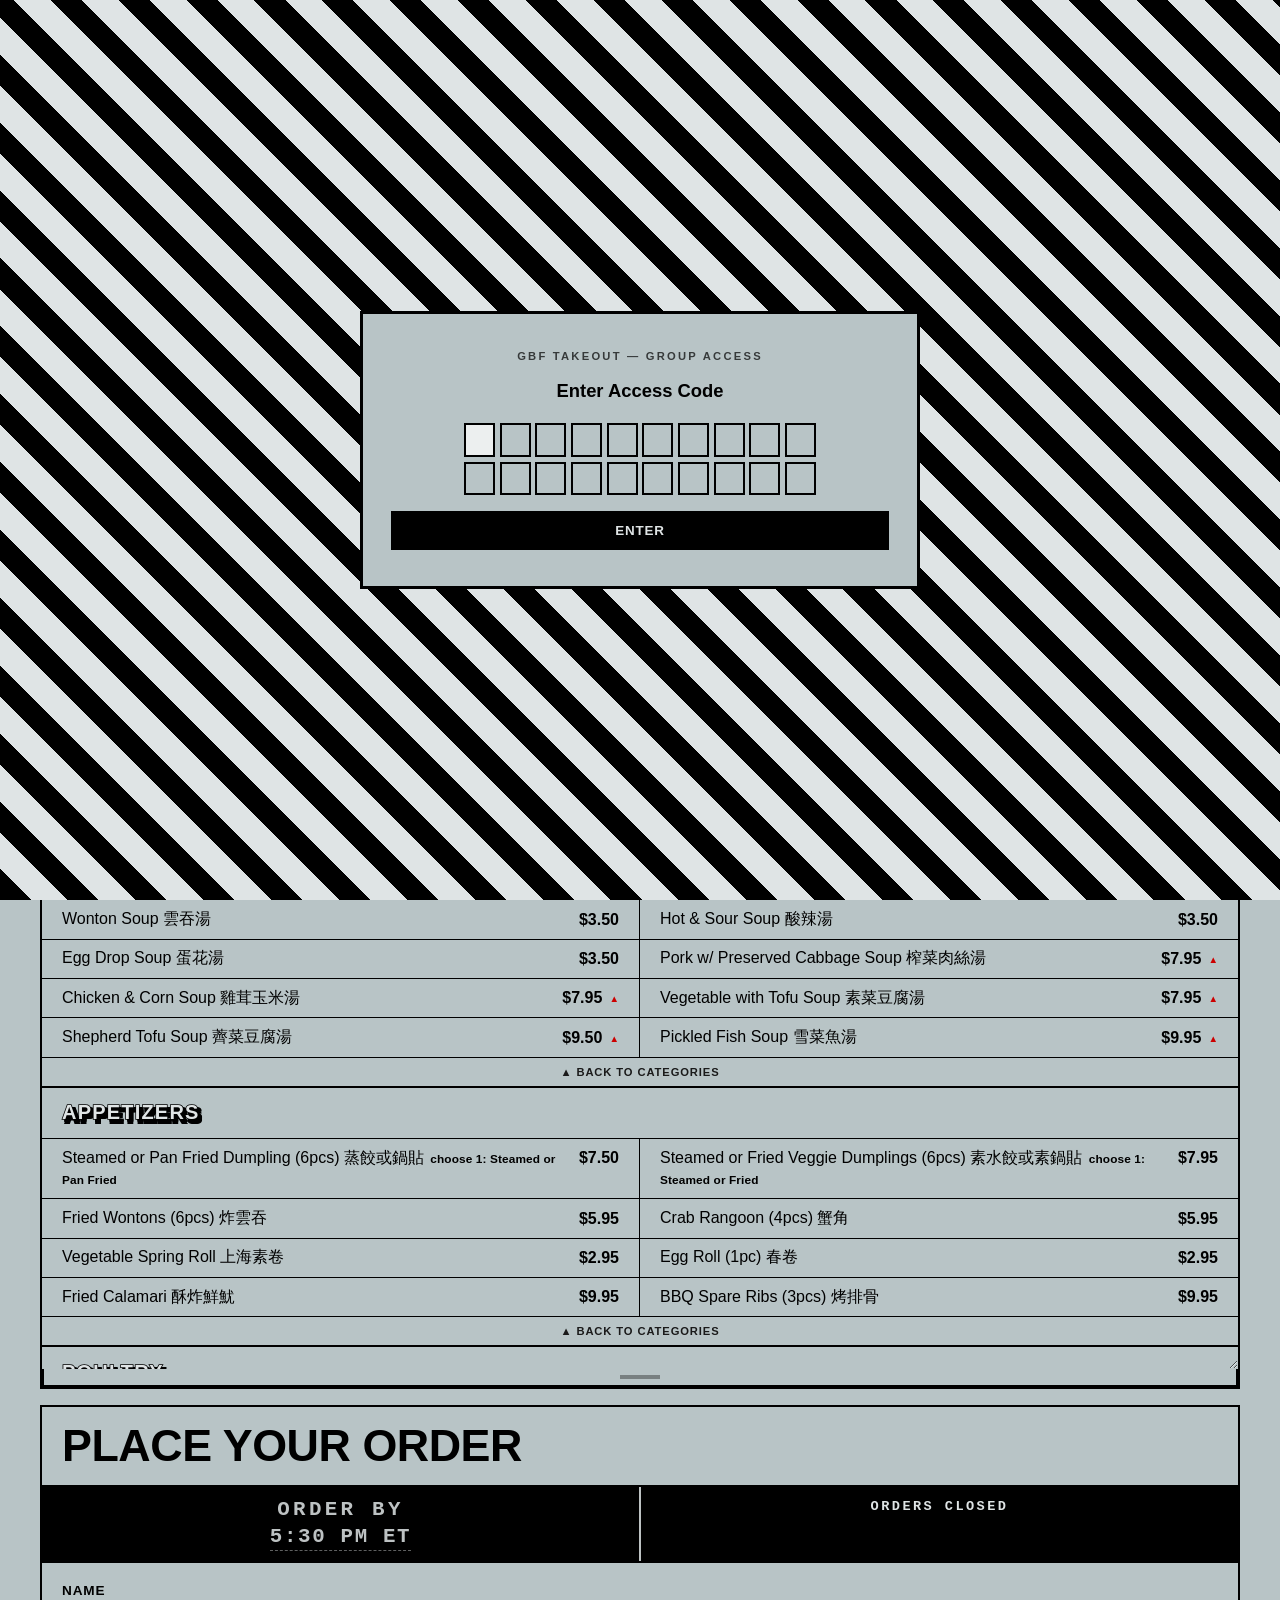
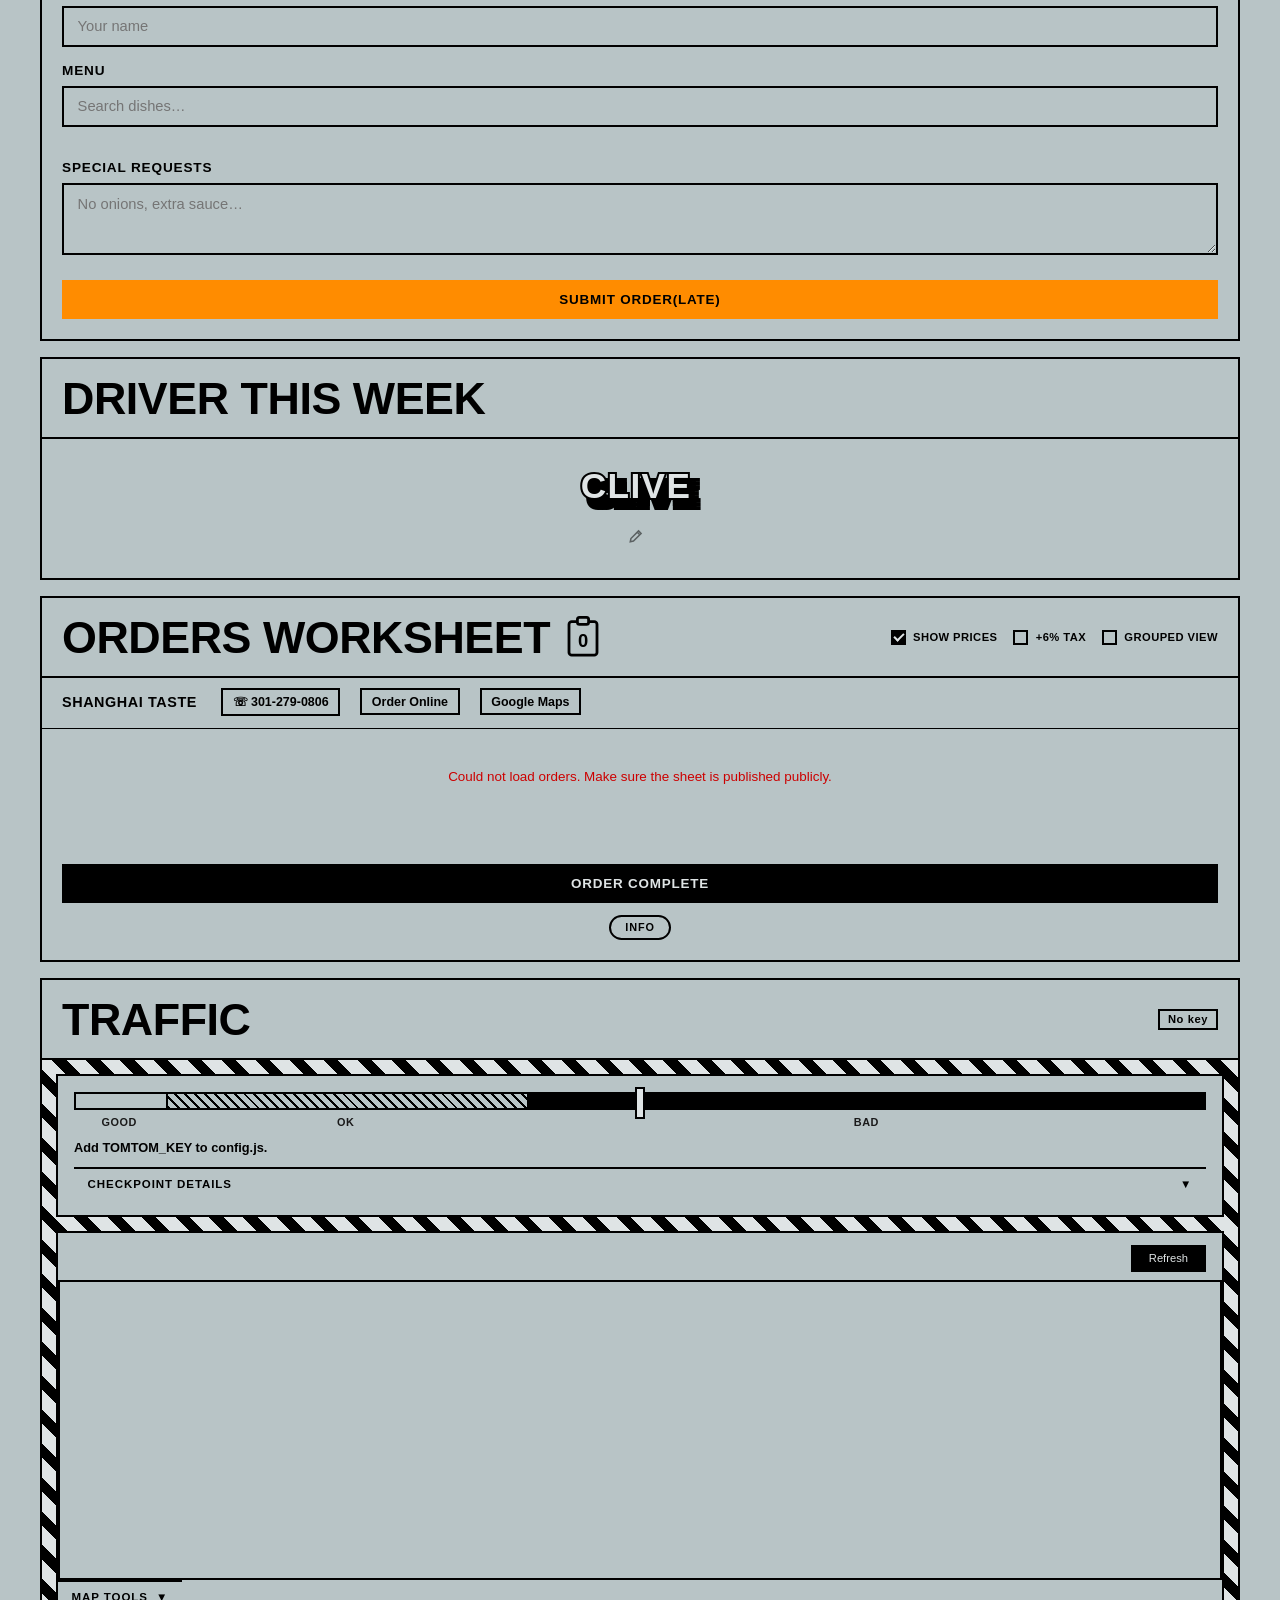
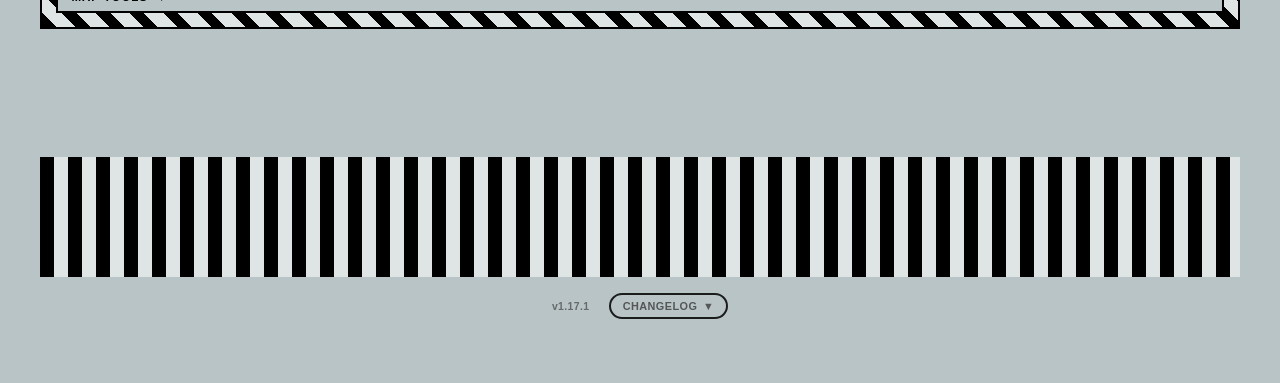
==== commit 9886c699: "takeouts: default the worksheet's Show Prices toggle to on Prices are what the worksheet is usually " ====
--- a/takeouts-qa/index.html
+++ b/takeouts-qa/index.html
@@ -172,7 +172,7 @@
       </div>
       <div class="toggle-row">
         <label class="toggle-label">
-          <input type="checkbox" id="show-prices-toggle" class="toggle-checkbox">
+          <input type="checkbox" id="show-prices-toggle" class="toggle-checkbox" checked>
           Show Prices
         </label>
         <label class="toggle-label">
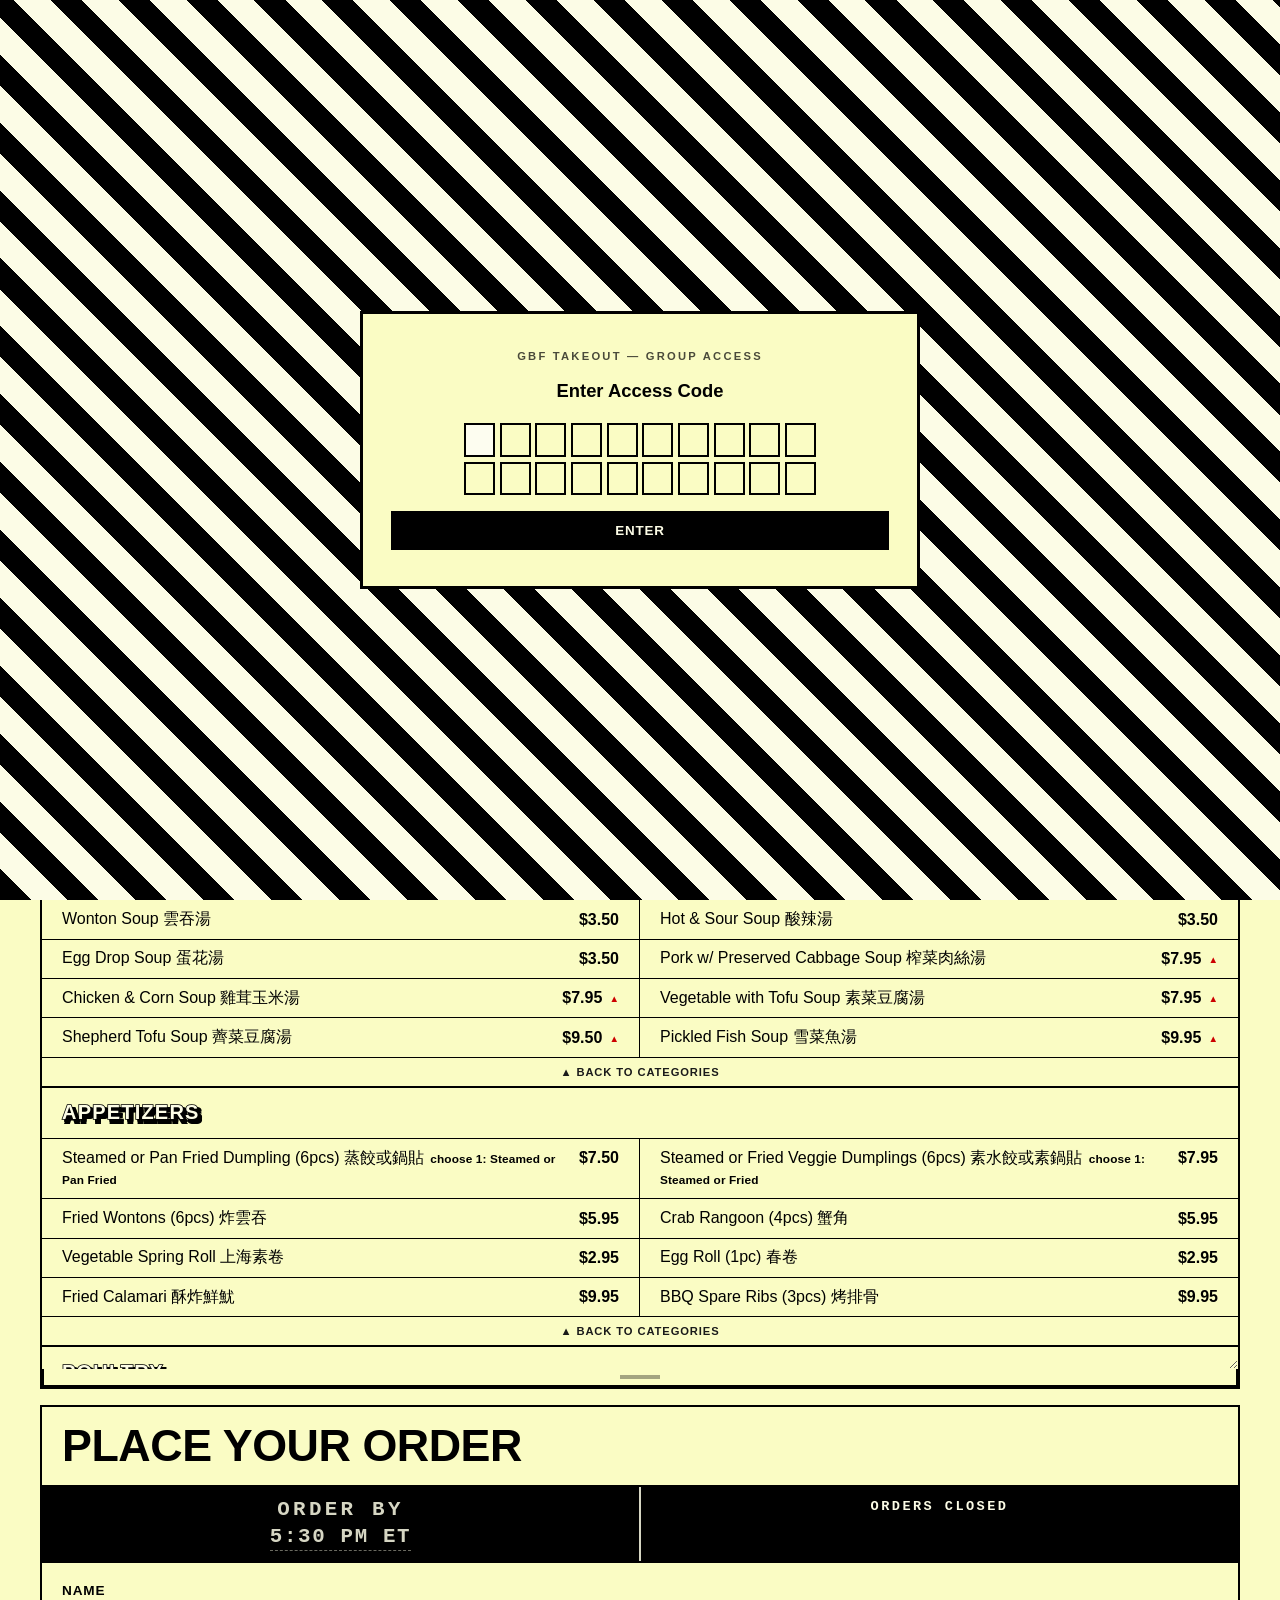
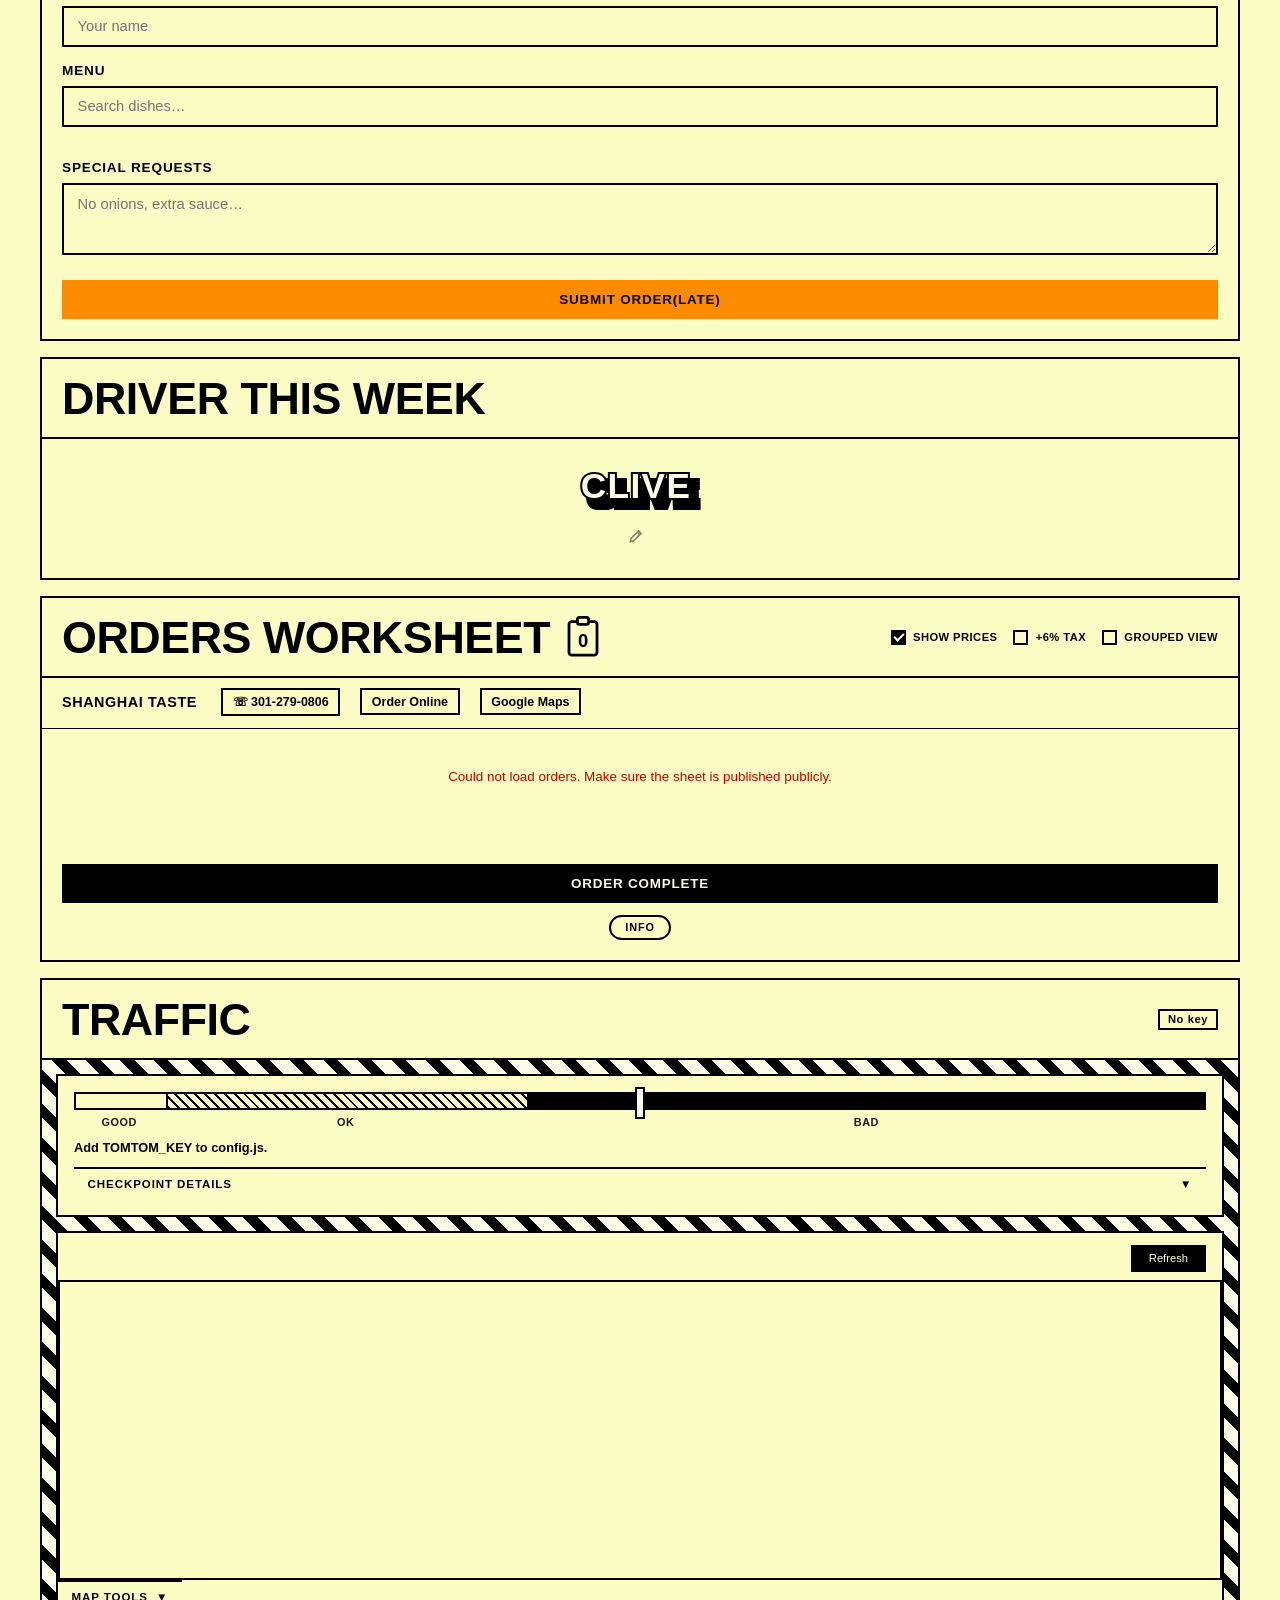
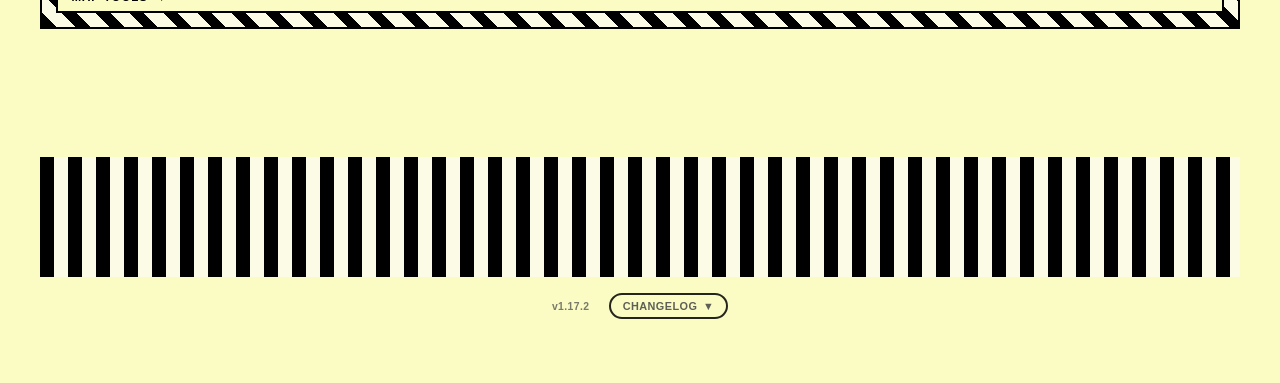
==== commit ce4298d0: "takeouts: fix editing an order swallowing an item Landen's Thai Jasmine Green Tea showed up inside t" ====
--- a/takeouts-qa/index.html
+++ b/takeouts-qa/index.html
@@ -12,7 +12,7 @@
   <link href="https://fonts.googleapis.com/css2?family=Anton&family=EB+Garamond:ital,wght@0,500;0,700;1,600&display=swap" rel="stylesheet">
   <link rel="stylesheet" href="https://unpkg.com/leaflet@1.9.4/dist/leaflet.css"
     integrity="sha256-p4NxAoJBhIIN+hmNHrzRCf9tD/miZyoHS5obTRR9BMY=" crossorigin="">
-  <link rel="stylesheet" href="styles.v1.17.1.css?v=4">
+  <link rel="stylesheet" href="styles.v1.17.2.css?v=4">
 </head>
 <body>
 <div id="gate-overlay" class="gate-overlay">
@@ -24,7 +24,7 @@
     <button type="button" id="gate-submit" class="btn btn-primary" style="margin-top:1rem">Enter</button>
   </div>
 </div>
-<script src="gate.v1.17.1.js?v=1"></script>
+<script src="gate.v1.17.2.js?v=1"></script>
 <div class="debug-clock" id="debug-clock" style="display:none">
   <button type="button" class="debug-clock-label" id="debug-clock-toggle">
     Test Clock <span id="debug-clock-status"></span>
@@ -388,7 +388,7 @@
 </div>
 
 <script src="config.js?v=1.9.1"></script>
-<script src="app.v1.17.1.js?v=4"></script>
+<script src="app.v1.17.2.js?v=4"></script>
 <script src="https://unpkg.com/leaflet@1.9.4/dist/leaflet.js"
   integrity="sha256-20nQCchB9co0qIjJZRGuk2/Z9VM+kNiyxNV1lvTlZBo=" crossorigin=""></script>
 <script src="traffic-widget.js?v=1.13.0"></script>
--- a/takeouts-qa/styles.v1.17.2.css
+++ b/takeouts-qa/styles.v1.17.2.css
@@ -0,0 +1,4007 @@
+    :root {
+      /* --theme-color is the theme's actual vivid color (what --accent used
+         to be pinned to). --accent is a lighter highlight tint of it, used
+         for decorative/highlight accents -- kept distinct so it never
+         degrades to being literally invisible against a --bg of the same
+         color. Dark mode's ink/border/text still key off --theme-color so
+         it stays fully vivid there, not washed out by the lighter tint. */
+      --theme-color: #fcf811;
+      --accent:      #f8f799;
+      --bg:          #fcf811;
+      --ink:         #000000;
+      --surface:     #ffffff;
+      --surface-2:   #f0faf4;
+      --border:      #000000;
+      --border-2:    #000000;
+      --yellow:      #000000;
+      --yellow-dim:  rgba(0,0,0,0.06);
+      --yellow-glow: rgba(0,0,0,0.12);
+      --gold:        #000000;
+      --text:        #000000;
+      --text-muted:  #1a1a1a;
+      --text-dim:    #444444;
+      --red:         #cc0000;
+      --red-dim:     rgba(204,0,0,0.08);
+      --green:       #007a30;
+      --card-bg:     #ffffff;
+    }
+    [data-theme="white"]       { --theme-color: #ffffff; --accent: #ffffff; --bg: #ffffff; }
+    [data-theme="offwhite"]    { --theme-color: #fafcc4; --accent: #fcfce6; --bg: #fafcc4; }
+    [data-theme="wrinkled"]    { --theme-color: #f0ead6; --accent: #f8f5ed; --bg: #f0ead6; }
+    [data-theme="newspaper"]   { --theme-color: #e8e4d2; --accent: #f4f3eb; --bg: #e8e4d2; }
+    [data-theme="lightpink"]   { --theme-color: #ffd1e8; --accent: #feebf5; --bg: #ffd1e8; }
+    [data-theme="yellow"]      { --theme-color: #fcf811; --accent: #f8f799; --bg: #fcf811; }
+    [data-theme="juicyyellow"] { --theme-color: #ffd500; --accent: #f9e892; --bg: #ffd500; }
+    [data-theme="grey"]        { --theme-color: #b8c4c6; --accent: #dfe4e5; --bg: #b8c4c6; }
+    [data-theme="green"]       { --theme-color: #39ff14; --accent: #aafa9b; --bg: #39ff14; }
+    [data-theme="emerald"]     { --theme-color: #10b981; --accent: #85eecb; --bg: #10b981; }
+    [data-theme="cyan"]        { --theme-color: #0abab5; --accent: #7ff1ee; --bg: #0abab5; }
+    [data-theme="pink"]        { --theme-color: #fc16ac; --accent: #f89bd8; --bg: #fc16ac; }
+    body.dark[data-theme="white"],
+    body.dark[data-theme="offwhite"],
+    body.dark[data-theme="wrinkled"],
+    body.dark[data-theme="newspaper"],
+    body.dark[data-theme="lightpink"],
+    body.dark[data-theme="yellow"],
+    body.dark[data-theme="juicyyellow"],
+    body.dark[data-theme="grey"],
+    body.dark[data-theme="green"],
+    body.dark[data-theme="emerald"],
+    body.dark[data-theme="cyan"],
+    body.dark[data-theme="pink"] { --bg: #3a3a3a; }
+
+    /* Textured background swatches -- grain/paper is a background-image
+       layered over the flat --bg color, so it survives dark-mode's --bg
+       override too (image sits independently of the color variable). */
+    body[data-theme="newspaper"] {
+      background-image:
+        url("data:image/svg+xml,%3Csvg xmlns='http://www.w3.org/2000/svg' width='140' height='140'%3E%3Cfilter id='n'%3E%3CfeTurbulence type='fractalNoise' baseFrequency='0.9' numOctaves='2' stitchTiles='stitch'/%3E%3CfeColorMatrix type='matrix' values='0 0 0 0 0 0 0 0 0 0 0 0 0 0 0 0 0 0 0.28 0'/%3E%3C/filter%3E%3Crect width='100%25' height='100%25' filter='url(%23n)'/%3E%3C/svg%3E"),
+        repeating-radial-gradient(circle at 0 0, rgba(0,0,0,0.05) 0, rgba(0,0,0,0.05) 1px, transparent 1px, transparent 4px);
+      background-repeat: repeat, repeat;
+    }
+    body[data-theme="wrinkled"] {
+      background-image:
+        url("data:image/svg+xml,%3Csvg xmlns='http://www.w3.org/2000/svg' width='140' height='140'%3E%3Cfilter id='n'%3E%3CfeTurbulence type='fractalNoise' baseFrequency='0.75' numOctaves='4' stitchTiles='stitch'/%3E%3CfeColorMatrix type='matrix' values='0 0 0 0 0 0 0 0 0 0 0 0 0 0 0 0 0 0 0.22 0'/%3E%3C/filter%3E%3Crect width='100%25' height='100%25' filter='url(%23n)'/%3E%3C/svg%3E"),
+        radial-gradient(ellipse 60% 40% at 15% 20%, rgba(0,0,0,0.06), transparent 60%),
+        radial-gradient(ellipse 50% 35% at 85% 15%, rgba(0,0,0,0.05), transparent 60%),
+        radial-gradient(ellipse 70% 45% at 30% 85%, rgba(0,0,0,0.06), transparent 60%),
+        radial-gradient(ellipse 55% 40% at 80% 75%, rgba(0,0,0,0.05), transparent 60%);
+      background-repeat: repeat, no-repeat, no-repeat, no-repeat, no-repeat;
+    }
+    body.dark {
+      --bg:          #3a3a3a;
+      background-image:
+        url("data:image/svg+xml,%3Csvg xmlns='http://www.w3.org/2000/svg' width='140' height='140'%3E%3Cfilter id='n'%3E%3CfeTurbulence type='fractalNoise' baseFrequency='0.85' numOctaves='3' stitchTiles='stitch'/%3E%3CfeColorMatrix type='matrix' values='0 0 0 0 0 0 0 0 0 0 0 0 0 0 0 0 0 0 0.45 0'/%3E%3C/filter%3E%3Crect width='100%25' height='100%25' filter='url(%23n)'/%3E%3C/svg%3E");
+      background-repeat: repeat;
+      /* Keyed off --theme-color (the vivid original), not --accent (now a
+         lighter highlight tint) -- dark mode should stay fully vivid, not
+         wash out to the lighter tint. */
+      --ink:         var(--theme-color, var(--accent));
+      --surface:     #111111;
+      --surface-2:   #1a1a1a;
+      --border:      var(--theme-color, var(--accent));
+      --border-2:    var(--theme-color, var(--accent));
+      --yellow:      var(--theme-color, var(--accent));
+      --yellow-dim:  rgba(255,255,255,0.06);
+      --yellow-glow: rgba(255,255,255,0.12);
+      --gold:        var(--theme-color, var(--accent));
+      --text:        var(--theme-color, var(--accent));
+      --text-muted:  var(--theme-color, var(--accent));
+      --text-dim:    var(--theme-color, var(--accent));
+      --red:         #ff4444;
+      --red-dim:     rgba(255,68,68,0.12);
+      --green:       #00cc55;
+      --card-bg:     #111111;
+    }
+
+    * { box-sizing: border-box; margin: 0; padding: 0; border-radius: 0 !important; }
+    * { box-shadow: none !important; }
+
+    /* ── Access gate ── */
+    .gate-overlay {
+      position: fixed;
+      inset: 0;
+      z-index: 5000;
+      background-color: var(--accent);
+      background-image: repeating-linear-gradient(
+        45deg,
+        #000 0px, #000 22px,
+        var(--accent) 22px, var(--accent) 48px
+      );
+      display: flex;
+      align-items: center;
+      justify-content: center;
+      padding: 1.5rem;
+    }
+    .gate-overlay.hidden { display: none; }
+    .gate-box {
+      max-width: 420px;
+      width: 100%;
+      background: var(--bg);
+      border: 3px solid #000;
+      padding: 2.25rem 1.75rem;
+      text-align: center;
+      font-family: -apple-system, BlinkMacSystemFont, "Segoe UI", sans-serif;
+    }
+    .gate-label {
+      font-size: 0.7rem;
+      font-weight: 900;
+      letter-spacing: 0.2em;
+      text-transform: uppercase;
+      color: #000;
+      opacity: 0.7;
+      margin-bottom: 1rem;
+    }
+    .gate-question {
+      font-size: 1.15rem;
+      font-weight: 800;
+      color: #000;
+      margin-bottom: 1.25rem;
+      line-height: 1.4;
+    }
+    .gate-box-wide { max-width: 560px; }
+    .gate-otp {
+      display: grid;
+      grid-template-columns: repeat(10, 1fr);
+      gap: 0.3rem;
+      max-width: 22rem;
+      margin: 0 auto;
+    }
+    #gate-otp .gate-otp-cell {
+      width: 100%;
+      height: 2.1rem;
+      border: 2px solid #000;
+      background: var(--bg);
+      color: #000;
+      font-family: "Courier New", Courier, monospace;
+      font-size: 1.05rem;
+      font-weight: 900;
+      text-align: center;
+      text-transform: uppercase;
+      outline: none;
+      padding: 0;
+    }
+    #gate-otp .gate-otp-cell:focus { background: color-mix(in srgb, var(--accent) 60%, #fff); }
+    .gate-error {
+      color: var(--red);
+      font-size: 0.8rem;
+      font-weight: 700;
+      margin-top: 0.65rem;
+    }
+    body.dark .gate-box { border-color: var(--ink); }
+    body.dark .gate-label,
+    body.dark .gate-question,
+    body.dark #gate-otp .gate-otp-cell { color: var(--ink); }
+    body.dark #gate-otp .gate-otp-cell { border-color: var(--ink); }
+    body.dark #gate-otp .gate-otp-cell:focus { background: #1a1a00; }
+
+    body {
+      font-family: -apple-system, BlinkMacSystemFont, "Segoe UI", sans-serif;
+      background: var(--bg);
+      color: var(--text);
+      min-height: 100vh;
+      padding: 2rem 1rem 4rem;
+      font-size: 1.25rem;
+    }
+
+    .container { max-width: 1200px; margin: 0 auto; }
+
+    /* ── Header ── */
+    header {
+      text-align: center;
+      margin-bottom: 0;
+      padding-bottom: 0;
+    }
+
+    /* ── Lightbulb marquee ── */
+    .marquee-sign {
+      display: flex;
+      justify-content: center;
+      margin-bottom: 1.25rem;
+      padding: 1rem 0 0.5rem;
+      border-top: 3px solid #000;
+      border-bottom: 3px solid #000;
+    }
+    .marquee-friday-text {
+      font-size: clamp(2.5rem, 12vw, 5rem);
+      font-weight: 900;
+      letter-spacing: 0.18em;
+      text-transform: uppercase;
+      color: #000;
+      line-height: 1;
+    }
+
+    .site-label {
+      font-size: 0.95rem;
+      font-weight: 700;
+      letter-spacing: 0.2em;
+      text-transform: uppercase;
+      color: var(--text-muted);
+      margin-bottom: 0.75rem;
+    }
+
+    header h1 {
+      font-size: 2rem;
+      font-weight: 800;
+      letter-spacing: -0.02em;
+      color: var(--text);
+      line-height: 1;
+      margin-bottom: 1rem;
+    }
+
+    .header-body {
+      display: flex;
+      align-items: stretch;
+      gap: 0;
+      border: 2px solid #000;
+    }
+
+    .header-left {
+      flex: 1;
+      display: flex;
+      flex-direction: column;
+      justify-content: center;
+      padding: 1.25rem 1.5rem;
+      border-right: 2px solid #000;
+      gap: 0.4rem;
+      position: relative;
+      overflow: hidden;
+    }
+
+    .confetti-piece {
+      position: absolute;
+      top: 0;
+      left: 0;
+      z-index: 5;
+      pointer-events: none;
+      border-radius: 1px !important;
+    }
+
+    .header-left .site-label { margin-bottom: 0; }
+
+    .big-date {
+      font-size: clamp(2.2rem, 5vw, 3.9rem);
+      font-weight: 900;
+      letter-spacing: -0.03em;
+      text-transform: uppercase;
+      color: #000;
+      line-height: 1.15;
+    }
+    .big-date-year {
+      display: block;
+      font-size: clamp(3.4rem, 8vw, 6.3rem);
+      font-weight: 900;
+      letter-spacing: -0.04em;
+      line-height: 1;
+      color: #000;
+    }
+
+    .order-countdown {
+      display: flex;
+      align-items: stretch;
+      background: #000;
+      color: var(--accent);
+      border-bottom: 2px solid #000;
+      font-family: "Courier New", Courier, monospace;
+    }
+    .order-countdown.closed {
+      justify-content: center;
+      padding: 0.75rem 1rem;
+      font-weight: 900;
+      font-size: 0.85rem;
+      letter-spacing: 0.22em;
+      text-transform: uppercase;
+    }
+    .countdown-label {
+      padding: 0.6rem 1rem;
+      font-size: 1.3rem;
+      font-weight: 900;
+      letter-spacing: 0.16em;
+      text-transform: uppercase;
+      border-right: 2px solid var(--accent);
+      display: flex;
+      flex-direction: column;
+      align-items: center;
+      justify-content: center;
+      white-space: nowrap;
+      opacity: 0.85;
+      line-height: 1.3;
+    }
+    .countdown-label-time {
+      font-size: 1.3rem;
+      letter-spacing: 0.08em;
+      cursor: pointer;
+      border-bottom: 1px dashed color-mix(in srgb, var(--accent) 50%, transparent);
+    }
+    .countdown-time-input {
+      background: transparent;
+      border: none;
+      border-bottom: 1px solid var(--accent);
+      color: var(--accent);
+      font-family: "Helvetica Neue", Helvetica, Arial, sans-serif;
+      font-size: 1rem;
+      font-weight: 900;
+      width: 5ch;
+      text-align: center;
+      outline: none;
+    }
+    .countdown-units {
+      display: flex;
+      flex: 1;
+      align-items: center;
+      justify-content: center;
+      gap: 0;
+      padding: 0.5rem 0.75rem;
+    }
+    .countdown-unit {
+      display: flex;
+      flex-direction: column;
+      align-items: center;
+    }
+    .countdown-sep {
+      font-size: clamp(2rem, 7vw, 3rem);
+      font-weight: 900;
+      font-family: "Helvetica Neue", Helvetica, Arial, sans-serif;
+      line-height: 1;
+      padding: 0 0.15rem;
+      padding-bottom: 1rem;
+      opacity: 0.6;
+    }
+    .countdown-num {
+      font-size: clamp(2rem, 7vw, 3rem);
+      font-weight: 900;
+      line-height: 1;
+      letter-spacing: 0.04em;
+      font-family: "Helvetica Neue", Helvetica, Arial, sans-serif;
+    }
+    .countdown-unit-label {
+      font-size: 0.7rem;
+      font-weight: 700;
+      letter-spacing: 0.2em;
+      text-transform: uppercase;
+      opacity: 0.6;
+      margin-top: 0.3rem;
+    }
+
+    .calendar-col {
+      display: flex;
+      flex-direction: column;
+      min-width: 200px;
+      flex-shrink: 0;
+      align-self: stretch;
+    }
+    .friday-calendar {
+      display: none;
+      flex: 1;
+      flex-direction: column;
+      overflow: hidden;
+    }
+    .rotation-toggle-btn {
+      display: flex;
+      align-items: center;
+      justify-content: space-between;
+      gap: 0.5rem;
+      background: var(--bg);
+      color: #000;
+      border: none;
+      border-top: 2px solid #000;
+      font-weight: 900;
+      font-size: 0.72rem;
+      letter-spacing: 0.08em;
+      text-transform: uppercase;
+      padding: 0.55rem 0.85rem;
+      cursor: pointer;
+      font-family: inherit;
+    }
+    .rotation-toggle-btn:hover { opacity: 0.85; }
+    .override-restaurant-btn {
+      display: flex;
+      align-items: center;
+      justify-content: center;
+      gap: 0.4rem;
+      width: 100%;
+      background: #000;
+      color: var(--accent);
+      border: none;
+      font-weight: 900;
+      font-size: 0.68rem;
+      letter-spacing: 0.06em;
+      text-transform: uppercase;
+      padding: 0.5rem 0.85rem;
+      cursor: pointer;
+      font-family: inherit;
+    }
+    .override-restaurant-btn:hover {
+      color: #000;
+      background-color: var(--accent);
+      background-image: repeating-linear-gradient(
+        45deg,
+        #000 0px, #000 6px,
+        var(--accent) 6px, var(--accent) 14px
+      );
+    }
+    .rotation-toggle-arrow { transition: transform 0.2s ease; display: inline-block; }
+    .rotation-toggle-btn.open .rotation-toggle-arrow { transform: rotate(180deg); }
+    .rotation-panel {
+      max-height: 0;
+      overflow: hidden;
+      transition: max-height 0.25s ease;
+    }
+    .rotation-panel.open { max-height: 200rem; border-top: 1px solid #000; }
+    .rotation-row {
+      display: flex;
+      align-items: center;
+      gap: 0.5rem;
+      padding: 0.4rem 0.75rem;
+      border-bottom: 1px solid #000;
+      font-size: 0.82rem;
+      font-weight: 700;
+      cursor: pointer;
+      transition: background 0.1s, color 0.1s;
+    }
+    .rotation-row:hover { background: #000; color: var(--accent); }
+    .rotation-row:hover .rotation-idx { opacity: 0.7; color: inherit; }
+    .rotation-row:hover .rotation-cuisine { color: inherit; border-color: var(--accent); }
+    .rotation-row:last-child { border-bottom: none; }
+    .rotation-row-current {
+      background: var(--bg);
+      color: var(--text);
+      border: 2px solid #000;
+      margin: -1px 0;
+    }
+    /* Guaranteed-visible marker for this week's row -- unlike the border/bg
+       above, this always uses --theme-arrow-light so it reads as a color
+       highlight even on themes where accent and bg are identical. */
+    .rotation-row-current-arrow {
+      color: var(--theme-arrow-light, var(--accent));
+      font-size: 0.85rem;
+      flex-shrink: 0;
+    }
+    .rotation-idx {
+      opacity: 0.5;
+      font-family: "Courier New", Courier, monospace;
+      width: 1.5rem;
+      flex-shrink: 0;
+      overflow: hidden;
+      display: inline-block;
+    }
+    .rotation-name { flex: 1; }
+    .rotation-cuisine {
+      font-size: 0.68rem;
+      font-weight: 900;
+      letter-spacing: 0.05em;
+      text-transform: uppercase;
+      color: var(--text-dim);
+      border: 1px solid #000;
+      padding: 0.1rem 0.4rem;
+      flex-shrink: 0;
+    }
+    /* Food Chart row -- a black star bullet instead of a number badge
+       marks it as a tool, not another restaurant in the list. */
+    /* Courier New (the numbered rows' font) doesn't have a proper black
+       star glyph -- it was falling back to a different font just for this
+       character, which rendered wider than the fixed 1.5rem slot and
+       pushed "Food Chart" out of alignment with the restaurant names
+       above it. A normal system font renders it at a predictable width. */
+    .rotation-star {
+      opacity: 1;
+      color: #000;
+      font-size: 0.9rem;
+      font-family: -apple-system, BlinkMacSystemFont, "Segoe UI", sans-serif;
+    }
+    .rotation-row:hover .rotation-star { color: inherit; }
+    body.dark .rotation-star { color: var(--ink); }
+    /* A small striped badge sits where a cuisine tag would on a normal
+       row (same size class), instead of a stripe flag stretched across
+       the whole row -- same "this is different" signal, without
+       overwhelming the row. Sized to about 6 characters' width, same
+       padding/border as .rotation-cuisine so it lines up visually. */
+    .rotation-cuisine-stripes {
+      width: 3.4em;
+      height: 0.9rem;
+      padding: 0.1rem 0;
+      box-sizing: content-box;
+      background-image: repeating-linear-gradient(45deg,
+        #000 0px, #000 3px,
+        transparent 3px, transparent 8px);
+    }
+    .rotation-row-foodchart:hover .rotation-cuisine-stripes {
+      background-image: repeating-linear-gradient(45deg,
+        var(--accent) 0px, var(--accent) 3px,
+        transparent 3px, transparent 8px);
+    }
+    body.dark .rotation-cuisine-stripes {
+      background-image: repeating-linear-gradient(45deg,
+        var(--ink) 0px, var(--ink) 3px,
+        transparent 3px, transparent 8px);
+    }
+    /* Closes the whole slidedown back up -- last row, full width, styled
+       distinctly from the clickable rows above it. */
+    .rotation-back-to-top {
+      display: block;
+      width: 100%;
+      background: var(--bg);
+      border: none;
+      padding: 0.5rem 0.75rem;
+      font-size: 0.75rem;
+      font-weight: 900;
+      letter-spacing: 0.04em;
+      text-transform: uppercase;
+      color: var(--text-muted);
+      cursor: pointer;
+      font-family: inherit;
+      transition: background 0.1s, color 0.1s;
+    }
+    .rotation-back-to-top:hover { background: #000; color: var(--accent); }
+    body.dark .rotation-back-to-top:hover { background: var(--ink); color: var(--bg); }
+    .fcal-row {
+      display: flex;
+      align-items: center;
+      flex: 1;
+      border-bottom: 1px solid #000;
+      font-size: 1rem;
+      font-weight: 700;
+      letter-spacing: 0.02em;
+    }
+    .fcal-row:last-child { border-bottom: none; }
+    .fcal-date {
+      width: 5rem;
+      flex-shrink: 0;
+      padding: 0.5rem 0.7rem;
+      border-right: 1px solid #000;
+      text-transform: uppercase;
+      white-space: nowrap;
+    }
+    .fcal-name {
+      padding: 0.5rem 0.75rem;
+      color: var(--text-muted);
+      font-weight: 600;
+      line-height: 1.3;
+    }
+    .fcal-current {
+      background: #000;
+      color: var(--accent);
+    }
+    .fcal-current .fcal-date { border-right-color: #333; }
+    .fcal-current .fcal-name { color: var(--accent); }
+    .fcal-override-flag { position: relative; color: var(--red); cursor: help; }
+    /* Real floating tooltip (JS-positioned, appended to <body>) instead of a
+       CSS ::after -- .friday-calendar has overflow:hidden, which was
+       clipping the old absolutely-positioned tooltip at the container edge. */
+    #floating-tooltip {
+      display: none;
+      position: fixed;
+      background: #000;
+      color: var(--accent);
+      font-size: 0.68rem;
+      font-weight: 600;
+      line-height: 1.4;
+      letter-spacing: 0.01em;
+      padding: 0.5rem 0.75rem;
+      width: max-content;
+      max-width: 200px;
+      white-space: pre-line;
+      text-align: center;
+      border: 1px solid var(--accent);
+      z-index: 500;
+      pointer-events: none;
+    }
+
+    .restaurant-badge {
+      background: #000;
+      color: var(--accent);
+      font-weight: 900;
+      font-size: 2.2rem;
+      letter-spacing: 0.02em;
+      padding: 0.5rem 1rem;
+      border-radius: 0;
+    }
+
+    /* The whole toggle IS the black restaurant box; the badge span inside
+       loses its own background so box + arrow read as one unit. */
+    .restaurant-toggle-btn {
+      display: inline-flex;
+      align-items: center;
+      justify-content: center;
+      gap: 0.6rem;
+      background: #000;
+      border: none;
+      padding: 0.5rem 1rem;
+      cursor: pointer;
+      font-family: inherit;
+      align-self: center;
+    }
+    .restaurant-toggle-btn .restaurant-badge { background: none; padding: 0; }
+    /* Small, dim, theme-colored arrow inside the black box -- intentionally
+       subtle since the slidedown is an admin affordance. */
+    .restaurant-toggle-btn .restaurant-toggle-arrow {
+      font-size: 0.7rem;
+      color: var(--accent);
+      opacity: 0.55;
+      transition: transform 0.2s ease, opacity 0.15s ease;
+      display: inline-block;
+      flex-shrink: 0;
+    }
+    .restaurant-toggle-btn:hover .restaurant-toggle-arrow { opacity: 1; }
+    .restaurant-toggle-btn.open .restaurant-toggle-arrow { transform: rotate(180deg); opacity: 1; }
+    #restaurant-tools-panel { max-width: 260px; width: 100%; align-self: center; }
+    #restaurant-tools-panel.open { border-top: none; margin-top: 0.6rem; }
+    #restaurant-tools-panel .override-restaurant-btn { margin-top: 0; }
+
+    .date-badge {
+      color: var(--text-muted);
+      font-size: 0.82rem;
+    }
+
+    /* ── Section label ── */
+    .section-label {
+      font-size: 1rem;
+      font-weight: 900;
+      letter-spacing: 0.06em;
+      text-transform: uppercase;
+      color: var(--text);
+      margin-bottom: 0.75rem;
+    }
+
+    /* ── Cards ── */
+    .card {
+      background: var(--bg);
+      border: 2px solid #000;
+      border-radius: 0;
+      margin-bottom: 1rem;
+    }
+
+    .card-header {
+      padding: 0.85rem 1.25rem;
+      border-bottom: 2px solid var(--border);
+      display: flex;
+      align-items: center;
+      justify-content: space-between;
+    }
+    .toggle-header {
+      flex-wrap: wrap;
+      row-gap: 0.6rem;
+    }
+    .toggle-row {
+      display: flex;
+      flex-wrap: wrap;
+      align-items: center;
+      gap: 0.5rem 1rem;
+    }
+    .worksheet-info-wrap {
+      position: relative;
+      display: flex;
+      justify-content: center;
+      margin-top: 0.75rem;
+    }
+    .worksheet-info-btn {
+      background: var(--bg);
+      border: 2px solid #000;
+      color: #000;
+      font-size: 0.68rem;
+      font-weight: 900;
+      letter-spacing: 0.08em;
+      text-transform: uppercase;
+      padding: 0.3rem 0.9rem;
+      cursor: pointer;
+      font-family: inherit;
+      border-radius: 999px !important;
+    }
+    .worksheet-info-btn:hover { background: #000; color: var(--accent); }
+    .worksheet-reset-notice {
+      display: none;
+      position: absolute;
+      bottom: 100%;
+      left: 50%;
+      transform: translateX(-50%);
+      margin-bottom: 0.5rem;
+      padding: 8px;
+      background-color: var(--accent);
+      background-image: repeating-linear-gradient(
+        45deg,
+        #000 0px, #000 10px,
+        var(--accent) 10px, var(--accent) 24px
+      );
+      width: max-content;
+      max-width: 260px;
+      z-index: 20;
+    }
+    .worksheet-reset-notice-text {
+      display: block;
+      background: #000;
+      color: var(--accent);
+      font-size: 0.72rem;
+      font-weight: 700;
+      letter-spacing: 0.01em;
+      padding: 0.65rem 0.9rem;
+      text-align: center;
+      line-height: 1.4;
+    }
+    .worksheet-info-wrap:hover .worksheet-reset-notice,
+    .worksheet-info-wrap.open .worksheet-reset-notice { display: block; }
+    .toggle-label {
+      display: flex;
+      align-items: center;
+      gap: 0.45rem;
+      font-size: 0.7rem;
+      font-weight: 900;
+      letter-spacing: 0.04em;
+      text-transform: uppercase;
+      white-space: nowrap;
+      cursor: pointer;
+      color: var(--text);
+    }
+    .toggle-checkbox {
+      appearance: none;
+      -webkit-appearance: none;
+      width: 15px;
+      height: 15px;
+      flex-shrink: 0;
+      border: 2px solid #000;
+      background: var(--bg);
+      cursor: pointer;
+      position: relative;
+    }
+    .toggle-checkbox:checked { background: #000; }
+    .toggle-checkbox:checked::after {
+      content: "";
+      position: absolute;
+      left: 3px;
+      top: -1px;
+      width: 4px;
+      height: 8px;
+      border: solid var(--accent);
+      border-width: 0 2px 2px 0;
+      transform: rotate(45deg);
+    }
+
+    .card-header h2 {
+      font-size: 2.8rem;
+      font-weight: 900;
+      letter-spacing: -0.01em;
+      text-transform: uppercase;
+      color: var(--text);
+    }
+
+    .card-body { padding: 1.25rem; }
+
+    /* Solid dark stripes with fully transparent gaps -- the locked form
+       stays visible in the gaps behind the overlay, but the overlay itself
+       still covers everything (z-index 50), so nothing behind is clickable. */
+    .closed-overlay {
+      position: absolute;
+      inset: 0;
+      z-index: 50;
+      background-image: repeating-linear-gradient(
+        45deg,
+        rgba(90,90,90,0.8) 0px, rgba(90,90,90,0.8) 10px,
+        transparent 10px, transparent 24px
+      );
+      display: flex;
+      align-items: center;
+      justify-content: center;
+      padding: 1.5rem;
+      text-align: center;
+    }
+    .closed-overlay-box {
+      display: flex;
+      flex-direction: column;
+      align-items: center;
+      gap: 0.75rem;
+      max-width: 320px;
+    }
+    .closed-overlay-text {
+      background: #000;
+      color: var(--accent);
+      font-weight: 900;
+      font-size: 1.1rem;
+      letter-spacing: 0.1em;
+      text-transform: uppercase;
+      padding: 0.75rem 1.5rem;
+      border: 2px solid #000;
+    }
+    .closed-overlay-note {
+      background: #000;
+      color: var(--accent);
+      font-size: 0.95rem;
+      font-weight: 700;
+      line-height: 1.4;
+      padding: 0.5rem 0.85rem;
+      transition: color 0.15s ease;
+    }
+    .closed-overlay-box:hover .closed-overlay-note { color: #ff8c00; }
+    .closed-overlay-box .btn { width: auto; margin-top: 0; padding: 0.6rem 1.5rem; }
+
+    /* ── Form elements ── */
+    .field-label {
+      display: block;
+      font-size: 0.85rem;
+      font-weight: 900;
+      letter-spacing: 0.06em;
+      text-transform: uppercase;
+      color: var(--text);
+      margin-bottom: 0.5rem;
+    }
+
+    input[type="text"], textarea {
+      width: 100%;
+      background: var(--bg);
+      border: 2px solid #000;
+      padding: 0.65rem 0.85rem;
+      font-size: 0.92rem;
+      font-family: inherit;
+      color: #000;
+      outline: none;
+    }
+
+    input[type="text"]:focus, textarea:focus {
+      background: color-mix(in srgb, var(--accent) 60%, #fff);
+    }
+
+    textarea { resize: vertical; min-height: 72px; }
+
+    select {
+      width: 100%;
+      appearance: none;
+      -webkit-appearance: none;
+      background-color: var(--bg);
+      background-image: url("data:image/svg+xml,%3Csvg xmlns='http://www.w3.org/2000/svg' viewBox='0 0 12 8'%3E%3Cpath d='M1 1L6 6L11 1' stroke='%23000' stroke-width='2' fill='none' stroke-linecap='round' stroke-linejoin='round'/%3E%3C/svg%3E");
+      background-repeat: no-repeat;
+      background-position: right 0.85rem center;
+      background-size: 0.7rem;
+      border: 2px solid #000;
+      color: #000;
+      padding: 0.65rem 2.25rem 0.65rem 0.85rem;
+      font-size: 0.92rem;
+      font-weight: 700;
+      font-family: inherit;
+      outline: none;
+      cursor: pointer;
+    }
+    select:focus {
+      background-color: color-mix(in srgb, var(--accent) 60%, #fff);
+    }
+
+    .field-group { margin-bottom: 1rem; }
+
+    /* ── Menu search + dropdown ── */
+    .menu-search-wrap { position: relative; }
+
+    .menu-dropdown {
+      display: none;
+      position: absolute;
+      top: calc(100% + 4px);
+      left: 0; right: 0;
+      background: var(--bg);
+      border: 2px solid #000;
+      max-height: 60vh;
+      overflow-y: auto;
+      z-index: 100;
+    }
+
+    .menu-dropdown-item {
+      display: flex;
+      align-items: center;
+      justify-content: space-between;
+      gap: 0.5rem;
+      padding: 0.65rem 1rem;
+      cursor: pointer;
+      border-bottom: 1px solid #000;
+      transition: background 0.1s;
+    }
+
+    .menu-dropdown-item:last-child { border-bottom: none; }
+
+    /* Theme-derived contrasting color (true color-wheel complement of
+       --accent, same math as the Drop Game's colored slots), not a fixed
+       black/accent highlight. */
+    .menu-dropdown-item:hover,
+    .menu-dropdown-item.focused {
+      background: var(--theme-complement, #000); color: #000;
+    }
+    .menu-dropdown-item:hover .dd-name,
+    .menu-dropdown-item:hover .dd-price,
+    .menu-dropdown-item:hover .dd-protein,
+    .menu-dropdown-item.focused .dd-name,
+    .menu-dropdown-item.focused .dd-price,
+    .menu-dropdown-item.focused .dd-protein { color: #000 !important; opacity: 1; }
+
+    .menu-dropdown-item.is-selected { opacity: 0.4; cursor: default; }
+
+    .dd-name { font-size: 1rem; color: var(--text); flex: 1; }
+
+    .dd-right {
+      display: flex;
+      align-items: center;
+      gap: 0.6rem;
+      flex-shrink: 0;
+    }
+
+    .dd-price { font-size: 1rem; color: var(--text-muted); }
+    .dd-protein { font-size: 0.72rem; color: var(--gold); opacity: 0.8; margin-left: 0.3rem; font-style: italic; }
+
+    .dd-taken {
+      font-size: 0.72rem;
+      color: var(--red);
+      font-weight: 600;
+    }
+
+    .menu-dropdown-empty {
+      padding: 0.8rem 1rem;
+      font-size: 0.84rem;
+      color: var(--text-muted);
+    }
+
+    /* Selected item pills */
+    .selected-pills {
+      display: flex;
+      flex-wrap: wrap;
+      gap: 0.4rem;
+      margin-top: 0.6rem;
+    }
+
+    .selected-pill {
+      display: inline-flex;
+      align-items: center;
+      gap: 0.4rem;
+      padding: 0.3rem 0.5rem 0.3rem 0.75rem;
+      background: #000;
+      color: var(--accent);
+      font-size: 0.82rem;
+      font-weight: 700;
+      border: 2px solid #000;
+    }
+
+    .selected-pill.is-taken {
+      background: #cc0000;
+      border-color: #cc0000;
+      color: #fff;
+    }
+
+    .pill-qty {
+      background: var(--accent);
+      color: #000;
+      font-size: 0.72rem;
+      font-weight: 900;
+      padding: 0.05rem 0.35rem;
+      border-radius: 999px;
+    }
+    .selected-pill.is-taken .pill-qty { background: #fff; color: #cc0000; }
+
+    .pill-price {
+      opacity: 0.75;
+      font-weight: 600;
+    }
+
+    .order-subtotal {
+      margin-top: 0.5rem;
+      font-size: 0.85rem;
+      font-weight: 700;
+      color: var(--text);
+    }
+
+    .pill-remove {
+      background: none;
+      border: none;
+      cursor: pointer;
+      color: inherit;
+      font-size: 1rem;
+      line-height: 1;
+      padding: 0;
+      opacity: 0.6;
+      transition: opacity 0.1s;
+      font-family: inherit;
+    }
+
+    .pill-remove:hover { opacity: 1; }
+
+    /* ── Duplicate warning ── */
+    .dup-warning {
+      display: none;
+      font-size: 0.85rem;
+      font-weight: 700;
+      color: #cc0000;
+      margin-top: 0.5rem;
+    }
+    .dup-warning.show { display: block; }
+
+    /* ── Buttons ── */
+    .btn {
+      display: flex;
+      align-items: center;
+      justify-content: center;
+      width: 100%;
+      padding: 0.75rem 1.5rem;
+      border-radius: 4px;
+      font-size: 0.84rem;
+      font-weight: 700;
+      letter-spacing: 0.06em;
+      text-transform: uppercase;
+      border: none;
+      cursor: pointer;
+      font-family: inherit;
+      transition: opacity 0.12s, background 0.12s;
+      margin-top: 1.25rem;
+    }
+
+    .btn-primary {
+      background: #000;
+      color: var(--accent);
+    }
+
+    .btn-primary:hover { background: #000; color: var(--accent); opacity: 1; }
+
+    #order-btn:hover,
+    #order-complete-btn:hover,
+    .rating-submit-btn:hover,
+    #gate-submit:hover,
+    #reopen-round-btn:hover {
+      color: #000;
+      background-color: var(--accent);
+      background-image: repeating-linear-gradient(
+        45deg,
+        #000 0px, #000 6px,
+        var(--accent) 6px, var(--accent) 14px
+      );
+    }
+    .btn-primary:disabled { background: #ccc; color: #888; cursor: not-allowed; }
+
+    /* Deadline has passed but the form still accepts submissions -- Submit
+       just switches to a warning color; the actual "are you sure" gate is
+       a confirm modal at click time, not a hard block. */
+    #order-btn.late { background: #ff8c00; color: #000; }
+    #order-btn.late::after { content: " (Late)"; }
+    #order-btn.late:hover {
+      color: #fff200;
+      background-color: #ff8c00;
+      background-image: repeating-linear-gradient(
+        45deg,
+        #000 0px, #000 6px,
+        #ff8c00 6px, #ff8c00 14px
+      );
+    }
+
+    #reopen-round-btn { background: #000; color: var(--accent); }
+
+    .btn-secondary {
+      background: transparent;
+      border: 2px solid #000;
+      color: #000;
+    }
+
+    .btn-secondary:hover { background: #000; color: var(--accent); }
+
+    /* ── Success ── */
+    .success-msg {
+      display: none;
+      text-align: center;
+      padding: 1.5rem;
+      font-size: 0.9rem;
+      font-weight: 600;
+      letter-spacing: 0.02em;
+      color: var(--green);
+    }
+
+    /* ── Badge ── */
+    .badge {
+      font-size: 0.7rem;
+      font-weight: 700;
+      font-variant-numeric: tabular-nums;
+      padding: 0.15rem 0.5rem;
+      border-radius: 3px;
+      letter-spacing: 0.05em;
+    }
+
+    .order-count-icon {
+      position: relative;
+      display: inline-flex;
+      align-items: center;
+      justify-content: center;
+      color: #000;
+      flex-shrink: 0;
+    }
+    .order-count-num {
+      position: absolute;
+      top: 60%;
+      left: 50%;
+      transform: translate(-50%, -50%);
+      font-size: 1.15rem;
+      font-weight: 900;
+      font-variant-numeric: tabular-nums;
+      color: #000;
+      transform-origin: center;
+      animation: count-wiggle 4s ease-in-out infinite;
+    }
+    @keyframes count-wiggle {
+      0%, 15%, 100% { transform: translate(-50%, -50%) rotate(0deg)    scale(1); }
+      3%            { transform: translate(-53%, -47%) rotate(-12deg) scale(1.12); }
+      6%            { transform: translate(-47%, -53%) rotate(9deg)   scale(1.08); }
+      9%            { transform: translate(-52%, -48%) rotate(-6deg)  scale(1.05); }
+      12%           { transform: translate(-49%, -51%) rotate(3deg)   scale(1.02); }
+    }
+    @media (prefers-reduced-motion: reduce) {
+      .order-count-num { animation: none; }
+    }
+    .badge-dim    { background: transparent; color: #000; border: 2px solid #000; }
+
+    /* ── Orders table ── */
+    .orders-table-wrap { width: 100%; overflow-x: auto; }
+    table { width: 100%; border-collapse: collapse; table-layout: fixed; }
+    table colgroup .col-name    { width: 18%; }
+    table colgroup .col-items   { width: auto; }
+    table colgroup .col-total   { width: 10%; }
+    table colgroup .col-actions { width: 3.6rem; }
+
+    thead th {
+      text-align: left;
+      font-size: 0.72rem;
+      font-weight: 900;
+      letter-spacing: 0.12em;
+      text-transform: uppercase;
+      color: #000;
+      padding: 0.65rem 1.25rem;
+      border-bottom: 2px solid #000;
+      background: var(--bg);
+    }
+
+    tbody tr { border-bottom: 1px solid #000; background: var(--bg); }
+    tbody tr:last-child { border-bottom: none; }
+    tbody tr:hover { background: #000; color: var(--accent); }
+    tbody tr:hover td, tbody tr:hover .td-name, tbody tr:hover .td-items,
+    tbody tr:hover .td-notes, tbody tr:hover .td-total { color: var(--accent) !important; }
+
+    tbody td { padding: 0.8rem 1.25rem; font-size: 1.1rem; vertical-align: top; }
+    .td-name  {
+      font-weight: 700;
+      color: var(--text);
+      white-space: nowrap;
+      overflow: hidden;
+      text-overflow: ellipsis;
+      font-size: clamp(0.72rem, 2.6vw, 1.1rem);
+    }
+    tbody tr.tr-late { background: color-mix(in srgb, #ff8c00 30%, var(--bg)); }
+    tbody tr.tr-late:hover { background: #ff8c00; }
+    .td-late-tag {
+      display: block;
+      font-size: 0.65rem;
+      font-weight: 900;
+      letter-spacing: 0.05em;
+      text-transform: uppercase;
+      color: #7a3d00;
+      margin-top: 0.1rem;
+    }
+    .td-items { color: var(--text-muted); }
+    .td-actions {
+      text-align: right;
+      vertical-align: top;
+      padding: 0.4rem 0.25rem 0.4rem 0.15rem;
+      white-space: nowrap;
+    }
+    .td-actions-inner {
+      display: flex;
+      flex-direction: row;
+      align-items: center;
+      justify-content: flex-end;
+      gap: 0;
+    }
+    @media (max-width: 520px) {
+      .td-actions-inner { flex-direction: column; }
+    }
+    .td-total-cell { white-space: nowrap; vertical-align: top; padding-top: 0.8rem; }
+    .td-total { font-weight: 700; font-size: 0.85rem; display: block; padding-top: 0.15rem; }
+    .td-item-row { display: flex; justify-content: space-between; align-items: baseline; gap: 0.75rem; line-height: 1.7; font-size: 0.92rem; }
+    .td-item-price { font-size: 0.85rem; color: var(--text-dim); font-weight: 600; white-space: nowrap; }
+    .order-row-edit-btn, .order-row-delete-btn {
+      background: none; border: none; cursor: pointer;
+      font-size: 1.1rem; padding: 0.15rem;
+      opacity: 0.4; line-height: 1;
+      color: inherit; transition: color 0.15s, opacity 0.15s;
+      width: 1.6rem; height: 1.6rem;
+      display: flex; align-items: center; justify-content: center;
+    }
+    .order-row-edit-btn svg { width: 1rem; height: 1rem; }
+    .order-row-edit-btn:hover { opacity: 1; }
+    .order-row-delete-btn:hover { opacity: 1; color: #e05555; }
+    .td-actions-locked { font-size: 0.9rem; opacity: 0.4; }
+    .td-notes { color: var(--text-dim); font-size: 0.88rem; }
+
+    .dup-item { color: var(--red); font-weight: 600; }
+
+    .dup-banner {
+      padding: 0.65rem 1.25rem;
+      background: var(--red-dim);
+      border-bottom: 1px solid rgba(240,80,80,0.2);
+      font-size: 0.76rem;
+      color: var(--red);
+      letter-spacing: 0.01em;
+    }
+
+    /* ── Grand total ── */
+    .grouped-items-list { display: flex; flex-direction: column; }
+    .grouped-item-row {
+      display: flex;
+      align-items: baseline;
+      gap: 0.85rem;
+      padding: 0.65rem 1.25rem;
+      border-bottom: 1px solid #000;
+    }
+    .grouped-item-row:last-child { border-bottom: none; }
+    .grouped-item-qty {
+      font-family: "Courier New", Courier, monospace;
+      font-weight: 900;
+      font-size: 1.1rem;
+      min-width: 1.5rem;
+      text-align: right;
+      flex-shrink: 0;
+    }
+    .grouped-item-sep {
+      font-weight: 900;
+      opacity: 0.4;
+      flex-shrink: 0;
+    }
+    .grouped-item-main {
+      flex: 1;
+      display: flex;
+      flex-direction: column;
+      gap: 0.15rem;
+      min-width: 0;
+    }
+    .grouped-item-name { font-weight: 700; color: var(--text); }
+    .grouped-item-name.grouped-item-name-coded {
+      display: inline-flex;
+      align-items: baseline;
+      gap: 0.4rem;
+      font-weight: normal;
+    }
+    .grouped-item-code {
+      flex: 0 0 auto;
+      min-width: 1.8rem;
+      font-family: "Courier New", Courier, monospace;
+      font-weight: 700;
+      font-size: 0.75rem;
+      color: var(--text-dim);
+    }
+    .grouped-item-name-text { flex: 1 1 auto; min-width: 0; font-weight: 700; color: var(--text); }
+    .grouped-item-names {
+      margin-left: 0.5rem;
+      font-size: 0.7rem;
+      font-weight: 600;
+      color: var(--text-dim);
+      opacity: 0.8;
+    }
+    .grouped-item-note {
+      font-size: 0.85rem;
+      color: var(--text-dim);
+      font-style: italic;
+    }
+    .grouped-item-price { font-weight: 600; color: var(--text-dim); white-space: nowrap; font-size: 0.85em; }
+
+    .order-toast {
+      position: fixed;
+      top: 1rem;
+      left: 50%;
+      transform: translateX(-50%) translateY(-1rem);
+      display: flex;
+      align-items: center;
+      justify-content: center;
+      background-color: var(--accent);
+      background-image: repeating-linear-gradient(
+        45deg,
+        #000 0px, #000 12px,
+        var(--accent) 12px, var(--accent) 26px
+      );
+      padding: 0.85rem 1.75rem;
+      border: 3px solid #000;
+      z-index: 4000;
+      opacity: 0;
+      transition: opacity 0.3s ease, transform 0.3s ease;
+      pointer-events: none;
+      white-space: nowrap;
+    }
+    .order-toast.show { opacity: 1; transform: translateX(-50%) translateY(0); }
+    .order-toast-text {
+      background: var(--bg);
+      border: 2px solid #000;
+      color: var(--red);
+      font-weight: 900;
+      font-size: 0.85rem;
+      letter-spacing: 0.05em;
+      text-transform: uppercase;
+      padding: 0.4rem 0.85rem;
+    }
+
+    .grand-total-bar {
+      display: flex;
+      align-items: center;
+      justify-content: space-between;
+      flex-wrap: wrap;
+      gap: 0.5rem 1.25rem;
+      background: #000;
+      color: var(--accent);
+      padding: 0.85rem 1.25rem;
+      font-family: "Courier New", Courier, monospace;
+    }
+    .grand-total-label {
+      font-size: 0.85rem;
+      font-weight: 900;
+      letter-spacing: 0.14em;
+      text-transform: uppercase;
+    }
+    .grand-total-values {
+      display: flex;
+      align-items: baseline;
+      gap: 1.25rem;
+    }
+    .grand-total-amt {
+      font-size: 1.2rem;
+      font-weight: 900;
+      letter-spacing: 0.02em;
+      white-space: nowrap;
+    }
+    .grand-total-sub {
+      display: block;
+      font-family: -apple-system, BlinkMacSystemFont, "Segoe UI", sans-serif;
+      font-size: 0.6rem;
+      font-weight: 700;
+      letter-spacing: 0.1em;
+      text-transform: uppercase;
+      opacity: 0.65;
+      margin-top: 0.1rem;
+    }
+
+    /* ── Rate Your Order ── */
+    .rating-names-table { margin-bottom: 1rem; }
+    .rating-name-block:last-child .rating-name-row { border-bottom: none; }
+    .rating-name-block.active .rating-name-row { border-bottom: none; }
+    .rating-name-row {
+      display: flex;
+      align-items: center;
+      gap: 0.75rem;
+      padding: 0.65rem 0;
+      border-bottom: 1px solid #000;
+      cursor: pointer;
+    }
+    .rating-name-row:hover { background: color-mix(in srgb, var(--accent) 60%, transparent); }
+    .rating-name-row.active { background: #000; }
+    .rating-name-row.active .rating-name,
+    .rating-name-row.active .rating-name-status { color: var(--accent); }
+    .rating-name { font-weight: 700; color: var(--text); flex: 1; min-width: 0; }
+    .rating-name-status { font-size: 0.75rem; font-weight: 700; color: var(--red); flex-shrink: 0; }
+    .rating-name-btn {
+      width: auto;
+      margin-top: 0;
+      padding: 0.35rem 0.9rem;
+      font-size: 0.7rem;
+      flex-shrink: 0;
+    }
+    .rating-name-content {
+      padding: 0.85rem 0.75rem 1rem;
+      border-bottom: 1px solid #000;
+      background: color-mix(in srgb, var(--accent) 12%, transparent);
+    }
+    .rating-name-block:last-child .rating-name-content { border-bottom: none; }
+    .rating-name-content .btn-primary { width: 100%; margin-top: 0.75rem; }
+    .rating-status {
+      margin-top: 0.6rem;
+      font-size: 0.8rem;
+      color: var(--text-dim);
+      text-align: center;
+    }
+
+    .rating-date-group { margin-bottom: 0.5rem; }
+    .rating-date-group:last-child { margin-bottom: 0; }
+    .rating-date-header {
+      font-size: 0.7rem;
+      font-weight: 900;
+      letter-spacing: 0.05em;
+      text-transform: uppercase;
+      color: var(--text-muted);
+      padding: 0.6rem 0 0.3rem;
+      border-bottom: 2px solid #000;
+    }
+    .rating-item-row {
+      /* Name stacked above the tap-target row -- side-by-side left almost
+         no room for 10 comfortable touch targets, which is exactly what
+         made the old slider feel "sticky"/imprecise on a phone. */
+      display: flex;
+      flex-direction: column;
+      gap: 0.5rem;
+      padding: 0.75rem 0;
+      border-bottom: 1px solid #000;
+    }
+    .rating-item-row:last-child { border-bottom: none; }
+    .rating-item-name { font-weight: 700; color: var(--text); }
+    /* Flags side dishes/appetizers as counting for less toward a
+       restaurant's combined score (see ratingWeight in app.js) -- so the
+       reduced weight is visible right where the rating is given, not just
+       buried in a report. */
+    .rating-item-weight {
+      display: inline-block;
+      font-weight: 600;
+      font-size: 0.68rem;
+      text-transform: uppercase;
+      letter-spacing: 0.03em;
+      color: var(--text-muted);
+      background: rgba(0,0,0,0.06);
+      border: 1px solid var(--border);
+      border-radius: 999px;
+      padding: 0.1rem 0.5rem;
+      margin-left: 0.5rem;
+      vertical-align: middle;
+    }
+    .rating-item-input-wrap {
+      display: flex;
+      align-items: center;
+      gap: 0.6rem;
+      width: 100%;
+    }
+    .rating-scale-end {
+      font-size: 0.7rem;
+      font-weight: 700;
+      color: var(--text-dim);
+      flex-shrink: 0;
+      font-variant-numeric: tabular-nums;
+    }
+    /* Deliberately chunkier than a stock range input: this is dragged with a
+       thumb on a phone, and the half-step scale has 21 stops to land on. */
+    .rating-item-slider {
+      flex: 1;
+      min-width: 0;
+      height: 1.75rem;
+      margin: 0;
+      background: transparent;
+      accent-color: #000;
+      cursor: pointer;
+      -webkit-appearance: none;
+      appearance: none;
+    }
+    .rating-item-slider::-webkit-slider-runnable-track {
+      height: 0.5rem;
+      background: rgba(0,0,0,0.15);
+      border: 1px solid #000;
+    }
+    .rating-item-slider::-moz-range-track {
+      height: 0.5rem;
+      background: rgba(0,0,0,0.15);
+      border: 1px solid #000;
+    }
+    .rating-item-slider::-webkit-slider-thumb {
+      -webkit-appearance: none;
+      appearance: none;
+      width: 1.6rem;
+      height: 1.6rem;
+      margin-top: -0.62rem;
+      border-radius: 999px;
+      background: #000;
+      border: 2px solid var(--bg);
+      cursor: grab;
+    }
+    .rating-item-slider::-moz-range-thumb {
+      width: 1.6rem;
+      height: 1.6rem;
+      border-radius: 999px;
+      background: #000;
+      border: 2px solid var(--bg);
+      cursor: grab;
+    }
+    .rating-item-slider:active::-webkit-slider-thumb { cursor: grabbing; transform: scale(1.08); }
+    .rating-item-value {
+      font-weight: 900;
+      font-size: 1.05rem;
+      font-family: "Courier New", Courier, monospace;
+      font-variant-numeric: tabular-nums;
+      min-width: 2.4rem;
+      text-align: right;
+      flex-shrink: 0;
+      color: var(--text-dim);
+    }
+    .rating-item-value.has-value { color: var(--text); }
+    body.dark .rating-item-slider { accent-color: var(--ink); }
+    body.dark .rating-item-slider::-webkit-slider-runnable-track,
+    body.dark .rating-item-slider::-moz-range-track { background: rgba(255,255,255,0.18); border-color: var(--ink); }
+    body.dark .rating-item-slider::-webkit-slider-thumb,
+    body.dark .rating-item-slider::-moz-range-thumb { background: var(--ink); border-color: var(--bg); }
+
+
+
+    /* ── Order info strip ── */
+    #order-info-strip {
+      padding: 0.6rem 1.25rem 0.75rem;
+      border-bottom: 1px solid var(--border);
+      display: flex;
+      flex-wrap: wrap;
+      gap: 0.5rem 1.25rem;
+      align-items: center;
+    }
+    .oi-link {
+      display: inline-flex;
+      align-items: center;
+      gap: 0.3rem;
+      font-size: 0.78rem;
+      font-weight: 700;
+      color: #000;
+      text-decoration: none;
+      padding: 0.28rem 0.6rem;
+      border: 2px solid #000;
+      white-space: nowrap;
+      transition: background 0.1s;
+    }
+    .oi-link:hover { background: #000; color: var(--accent); }
+    .oi-phone { color: #000; }
+    .oi-name {
+      font-weight: 900;
+      font-size: 0.9rem;
+      letter-spacing: 0.04em;
+      text-transform: uppercase;
+      margin-right: 0.25rem;
+    }
+
+    /* ── Stripe divider ── */
+    .stripe-divider {
+      height: 6rem;
+      margin-bottom: 0;
+      background-image: repeating-linear-gradient(
+        90deg,
+        #000 0px, #000 14px,
+        var(--accent) 14px, var(--accent) 28px
+      );
+    }
+
+    /* ── Traffic card ── */
+    #traffic-card .card-body { padding: 0; }
+    #plinko-card .card-body { padding: 0; }
+    .traffic-frame {
+      padding: 14px;
+      display: flex;
+      flex-direction: column;
+      gap: 14px;
+      background-color: var(--accent);
+      background-image: repeating-linear-gradient(
+        45deg,
+        #000 0px, #000 10px,
+        var(--accent) 10px, var(--accent) 24px
+      );
+    }
+    .traffic-panel {
+      background: var(--bg);
+      border: 2px solid #000;
+      padding: 1rem;
+    }
+
+    .traffic-gauge-wrap { margin-bottom: 0; }
+
+    .traffic-gauge-track {
+      position: relative;
+      display: flex;
+      height: 18px;
+      border: 2px solid #000;
+      background: var(--bg);
+    }
+    /* Widths mirror the Good/OK/Bad thresholds (>=92 / >=60 / below), laid
+       out left-to-right on a badness scale (100 - speed ratio). Pattern
+       density (not color) reads as severity: empty = good, thin stripes =
+       ok, dense dots = bad. */
+    .traffic-gauge-zone { height: 100%; flex: 0 0 auto; }
+    .traffic-gauge-zone.zone-good {
+      flex-basis: 8%;
+      background: var(--bg);
+    }
+    .traffic-gauge-zone.zone-ok {
+      flex-basis: 32%;
+      background-image: repeating-linear-gradient(
+        45deg,
+        #000 0px, #000 2px,
+        transparent 2px, transparent 7px
+      );
+      border-left: 2px solid #000;
+    }
+    .traffic-gauge-zone.zone-bad {
+      flex-basis: 60%;
+      background: #000;
+      border-left: 2px solid #000;
+    }
+
+    .traffic-gauge-needle {
+      position: absolute;
+      top: -7px;
+      left: 50%;
+      width: 10px;
+      height: 32px;
+      background: var(--accent);
+      border: 2px solid #000;
+      transform: translateX(-50%);
+      transition: left 0.4s ease;
+    }
+
+    .traffic-gauge-labels {
+      position: relative;
+      height: 1rem;
+      margin-top: 0.35rem;
+      font-size: 0.68rem;
+      font-weight: 700;
+      text-transform: uppercase;
+      letter-spacing: 0.05em;
+      color: var(--text-muted);
+    }
+    /* Centered over each zone's actual width (8% / 32% / 60%), not evenly
+       spaced -- so the label sits over its own section of the bar. */
+    .traffic-gauge-labels span {
+      position: absolute;
+      top: 0;
+      transform: translateX(-50%);
+      white-space: nowrap;
+    }
+    .traffic-gauge-labels .label-good { left: 4%; }
+    .traffic-gauge-labels .label-ok   { left: 24%; }
+    .traffic-gauge-labels .label-bad  { left: 70%; }
+
+    .traffic-gauge-detail {
+      margin-top: 0.5rem;
+      font-size: 0.8rem;
+      font-weight: 700;
+      color: var(--text);
+    }
+
+    #traffic-checkpoints-toggle-btn { margin-top: 0.75rem; width: 100%; box-sizing: border-box; }
+
+    .traffic-checkpoints-list { padding: 0.75rem 0; }
+    .traffic-checkpoint-row {
+      display: flex;
+      justify-content: space-between;
+      align-items: baseline;
+      gap: 0.75rem;
+      padding: 0.3rem 0;
+      font-size: 0.8rem;
+      border-top: 1px solid var(--border-2, rgba(0,0,0,0.12));
+    }
+    .traffic-checkpoint-row:first-child { border-top: none; }
+    .traffic-cp-name { color: var(--text-muted); }
+    .traffic-cp-stat { font-weight: 700; white-space: nowrap; flex-shrink: 0; }
+    .traffic-cp-frc { font-weight: 400; color: var(--text-muted); font-size: 0.72rem; }
+    .traffic-cp-frc-flag { font-weight: 700; color: #cc9900; font-size: 0.72rem; }
+    body.dark .traffic-checkpoint-row { border-color: var(--ink); }
+
+    .traffic-map-panel { padding: 0; }
+    .traffic-map-toolbar {
+      display: flex;
+      align-items: center;
+      justify-content: space-between;
+      padding: 0.75rem 1rem 0.5rem;
+    }
+    .traffic-updated { font-size: 0.7rem; color: var(--text-dim); }
+    .traffic-refresh-btn {
+      width: auto;
+      margin-top: 0;
+      padding: 0.35rem 1rem;
+      font-size: 0.7rem;
+      background: #000;
+      border: 2px solid #000;
+      color: var(--accent);
+    }
+    .traffic-refresh-btn:hover {
+      color: #000;
+      background-color: var(--accent);
+      background-image: repeating-linear-gradient(
+        45deg,
+        #000 0px, #000 6px,
+        var(--accent) 6px, var(--accent) 14px
+      );
+    }
+
+    .traffic-map {
+      width: 100%;
+      height: 300px;
+      border: 2px solid #000;
+    }
+
+    .traffic-map .leaflet-control-attribution { display: none; }
+
+    #traffic-tools-panel.open { padding: 0.75rem 0.85rem; }
+
+    .traffic-style-btns {
+      display: flex;
+      flex-wrap: wrap;
+      gap: 0.4rem;
+      margin-bottom: 0.75rem;
+    }
+    .traffic-style-btn {
+      width: auto;
+      margin-top: 0;
+      padding: 0.3rem 0.75rem;
+      font-size: 0.68rem;
+      font-weight: 700;
+      letter-spacing: 0.04em;
+      text-transform: uppercase;
+      background: transparent;
+      border: 2px solid #000;
+      color: #000;
+      cursor: pointer;
+      font-family: inherit;
+    }
+    .traffic-style-btn:hover { background: #000; color: var(--accent); }
+    .traffic-style-btn.active { background: #000; color: var(--accent); }
+
+    .traffic-legend {
+      display: flex;
+      flex-wrap: wrap;
+      gap: 0.85rem;
+      font-size: 0.68rem;
+      color: var(--text-muted);
+    }
+    .traffic-legend span { display: inline-flex; align-items: center; gap: 0.3rem; }
+    .traffic-swatch { display: inline-block; width: 10px; height: 10px; }
+    .swatch-green  { background: var(--green); }
+    .swatch-yellow { background: #cc9900; }
+    .swatch-red    { background: var(--red); }
+    .swatch-incident { width: auto; height: auto; background: none; color: var(--red); font-size: 0.8rem; }
+
+    .traffic-incident-marker { font-size: 1.1rem; text-shadow: 0 0 2px #fff, 0 0 2px #fff; }
+    .traffic-incident-accident { color: var(--red); }
+    .traffic-incident-closed { color: #000; }
+
+    /* ── Menu URL link ── */
+    .menu-title-btns {
+      display: inline-flex;
+      align-items: center;
+      gap: 0.4rem;
+      vertical-align: middle;
+    }
+    .menu-title-btn {
+      display: inline-block;
+      font-size: 0.65rem;
+      font-weight: 700;
+      letter-spacing: 0.08em;
+      text-transform: uppercase;
+      color: var(--accent);
+      background: #000;
+      border: none;
+      border-radius: 999px !important;
+      text-decoration: none;
+      padding: 0.35rem 0.75rem;
+      cursor: pointer;
+      font-family: inherit;
+      opacity: 0.85;
+      transition: opacity 0.1s, background 0.1s, color 0.1s;
+    }
+    .menu-title-btn:hover {
+      opacity: 1;
+      color: #000;
+      background-color: var(--accent);
+      background-image: repeating-linear-gradient(
+        45deg,
+        #000 0px, #000 6px,
+        var(--accent) 6px, var(--accent) 14px
+      );
+    }
+
+    /* ── Menu image banner ── */
+    /* ── Menu image gallery ── */
+    .menu-img-strip {
+      display: flex;
+      align-items: stretch;
+      gap: 0.5rem;
+      overflow-x: auto;
+      scroll-snap-type: x proximity;
+      scrollbar-width: thin;
+      scrollbar-color: var(--border-2) transparent;
+    }
+    .menu-img-strip::-webkit-scrollbar { height: 3px; }
+    .menu-img-strip::-webkit-scrollbar-thumb { background: var(--border-2); border-radius: 2px; }
+    .menu-img-thumb-wrap {
+      position: relative;
+      flex: 0 0 42%;
+      width: 42%;
+      height: 170px;
+      overflow: hidden;
+      border-radius: 4px;
+      border: 1px solid var(--border);
+      cursor: zoom-in;
+      scroll-snap-align: start;
+      transition: border-color 0.2s;
+    }
+    .menu-img-thumb-wrap::after {
+      content: "";
+      position: absolute;
+      inset: 0;
+      background: color-mix(in srgb, var(--accent) 55%, transparent);
+      transition: opacity 0.2s;
+      pointer-events: none;
+    }
+    .menu-img-thumb-wrap:hover::after { opacity: 0; }
+    .menu-img-thumb-wrap:hover { border-color: var(--border-2); }
+    .menu-img-thumb {
+      display: block;
+      width: 100%;
+      height: 100%;
+      object-fit: cover;
+    }
+
+    /* ── Lightbox ── */
+    .report-modal {
+      display: none;
+      position: fixed;
+      inset: 0;
+      background: rgba(0,0,0,0.7);
+      /* Above Leaflet's own default control/pane z-indices (1000) -- the
+         traffic map's zoom buttons were otherwise rendering on top of any
+         open report/food-chart/item-detail modal. */
+      z-index: 2000;
+      align-items: center;
+      justify-content: center;
+      padding: 1.5rem;
+    }
+    .report-modal.open { display: flex; }
+    .report-modal-box {
+      background: var(--bg);
+      border: 2px solid #000;
+      max-width: 900px;
+      width: 100%;
+      max-height: 80vh;
+      overflow-x: hidden;
+      display: flex;
+      flex-direction: column;
+    }
+    .report-modal-header {
+      display: flex;
+      align-items: center;
+      justify-content: space-between;
+      padding: 0.85rem 1.25rem;
+      border-bottom: 2px solid #000;
+    }
+    .report-modal-header h2 {
+      font-size: 1.15rem;
+      font-weight: 900;
+      text-transform: uppercase;
+    }
+    .report-modal-close {
+      background: none;
+      border: none;
+      font-size: 1.5rem;
+      line-height: 1;
+      cursor: pointer;
+      color: inherit;
+      padding: 0;
+    }
+    .report-modal-body { padding: 1rem 1.25rem; overflow-y: auto; }
+    .report-modal-options {
+      display: flex;
+      flex-wrap: wrap;
+      gap: 0.35rem 0.85rem;
+    }
+    .report-modal-options .toggle-label { font-size: 0.68rem; }
+    .report-modal-total {
+      background: #000;
+      color: var(--accent);
+      font-weight: 900;
+      font-size: 0.95rem;
+      letter-spacing: 0.04em;
+      padding: 0.6rem 0.85rem;
+      margin-top: 0.85rem;
+      text-align: center;
+    }
+    .report-table { width: 100%; border-collapse: collapse; table-layout: fixed; }
+    .report-table th:nth-child(1) { width: 58%; }
+    .report-table th:nth-child(2) { width: 21%; }
+    .report-table th:nth-child(3) { width: 21%; }
+    .report-table th {
+      text-align: left;
+      font-size: 0.64rem;
+      font-weight: 900;
+      letter-spacing: 0.04em;
+      text-transform: uppercase;
+      padding: 0.5rem 0.4rem;
+      line-height: 1.25;
+      border-bottom: 2px solid #000;
+    }
+    .report-table td {
+      padding: 0.45rem 0.4rem;
+      font-size: 0.8rem;
+      line-height: 1.3;
+      border-bottom: 1px solid #000;
+      word-break: break-word;
+    }
+    .report-table tr:last-child td { border-bottom: none; }
+    .report-table .report-fav { color: var(--green); font-weight: 700; }
+    .report-table .report-dislike { color: var(--red); font-weight: 700; }
+    .report-item-row { cursor: pointer; }
+    .report-item-row:hover td { background: #000; color: var(--accent) !important; }
+
+    /* ── Food Chart (top/bottom-rated items across the whole rotation) ── */
+    .food-chart-table th:nth-child(1) { width: 62%; }
+    .food-chart-table th:nth-child(2) { width: 18%; }
+    .food-chart-table th:nth-child(3) { width: 20%; }
+    /* Restaurant now stacks under the item name in the same cell instead
+       of its own column -- freed the Item column from being squeezed
+       right up against the QTY/Rating columns. */
+    .food-chart-item-name { font-weight: 700; }
+    .food-chart-restaurant { color: var(--text-dim); font-size: 0.72rem; margin-top: 0.15rem; }
+    /* Orders is deliberately the loudest number on the row -- more orders
+       means more popular, which is as much a signal as the rating itself. */
+    .food-chart-orders { font-size: 1.15rem; font-weight: 900; font-variant-numeric: tabular-nums; }
+    .food-chart-sortable {
+      cursor: pointer;
+      user-select: none;
+      transition: color 0.1s;
+    }
+    .food-chart-sortable:hover { text-decoration: underline; }
+    .food-chart-pagination {
+      display: flex;
+      flex-wrap: wrap;
+      gap: 0.4rem;
+      justify-content: center;
+      margin-top: 1rem;
+    }
+    .food-chart-page-btn {
+      min-width: 2rem;
+      padding: 0.3rem 0.5rem;
+      border: 2px solid #000;
+      border-radius: 6px;
+      background: var(--bg);
+      color: var(--text);
+      font-size: 0.75rem;
+      font-weight: 700;
+      font-family: inherit;
+      cursor: pointer;
+      transition: background 0.1s, color 0.1s;
+    }
+    .food-chart-page-btn:hover { background: #000; color: var(--accent); }
+    .food-chart-page-btn.active { background: #000; color: var(--accent); }
+    body.dark .food-chart-page-btn { border-color: var(--ink); }
+    body.dark .food-chart-page-btn:hover,
+    body.dark .food-chart-page-btn.active { background: var(--ink); color: var(--bg); }
+
+    /* ── Item detail: rating trend chart ── */
+    /* Back-to-chart lives in the header, above the item name, so the way
+       out is the first thing in the top-left corner rather than something
+       tucked into the body text. Pill + arrow (not underlined text) so it
+       reads as navigation at a glance and doesn't get mistaken for the
+       item's own label. */
+    .item-detail-header { align-items: flex-start; }
+    .item-detail-heading {
+      display: flex;
+      flex-direction: column;
+      align-items: flex-start;
+      gap: 0.4rem;
+      min-width: 0;
+    }
+    .item-detail-back-link {
+      display: inline-flex;
+      align-items: center;
+      gap: 0.4rem;
+      margin: 0;
+      background: #000;
+      border: none;
+      border-radius: 999px !important;
+      color: var(--accent);
+      font-size: 0.7rem;
+      font-weight: 800;
+      letter-spacing: 0.06em;
+      text-transform: uppercase;
+      text-decoration: none;
+      cursor: pointer;
+      padding: 0.34rem 0.8rem 0.34rem 0.6rem;
+      line-height: 1;
+      font-family: inherit;
+      transition: background 0.1s, color 0.1s;
+    }
+    /* An SVG, not a "←" glyph: its box is exactly the drawing, so centring
+       is geometric instead of depending on where a given font hangs the
+       arrow relative to its baseline. Sized in em so it tracks the label. */
+    .item-detail-back-arrow {
+      display: block;
+      flex: 0 0 auto;
+      width: 1.5em;
+      height: 1.5em;
+      /* Uppercase text has no descender, so its visual mass sits a touch
+         above the line box centre -- lift the arrow to match. */
+      margin-top: -0.08em;
+    }
+    .item-detail-back-link:hover { background: var(--red); color: #fff; }
+    body.dark .item-detail-back-link { background: var(--ink); color: var(--bg); }
+    body.dark .item-detail-back-link:hover { background: var(--red); color: #fff; }
+    .item-detail-stats {
+      display: flex;
+      flex-wrap: wrap;
+      gap: 0.5rem 1.25rem;
+      padding: 0 0 1rem;
+      font-size: 0.85rem;
+      color: var(--text-muted);
+    }
+    .item-detail-stat strong { color: var(--text); font-size: 1rem; }
+    .item-detail-stats-label {
+      font-size: 0.7rem;
+      font-weight: 900;
+      letter-spacing: 0.06em;
+      text-transform: uppercase;
+      color: var(--text-muted);
+      margin-bottom: 0.4rem;
+    }
+    .item-detail-chart-wrap { position: relative; }
+    .item-detail-chart { display: block; width: 100%; height: auto; }
+    .item-detail-tooltip {
+      position: absolute;
+      display: none;
+      background: #000;
+      color: var(--accent);
+      font-size: 0.72rem;
+      font-weight: 700;
+      padding: 0.3rem 0.55rem;
+      white-space: nowrap;
+      pointer-events: none;
+      z-index: 10;
+    }
+
+    /* Same section-header treatment as the Past Orders titlebar, just
+       clickable with a collapse arrow. */
+    .report-stats-toggle-btn {
+      display: flex;
+      align-items: center;
+      justify-content: space-between;
+      width: 100%;
+      background: none;
+      border: none;
+      border-bottom: 2px solid #000;
+      font-size: 0.85rem;
+      font-weight: 900;
+      letter-spacing: 0.05em;
+      text-transform: uppercase;
+      padding: 0.6rem 0 0.4rem;
+      margin-bottom: 0.5rem;
+      color: var(--text);
+      cursor: pointer;
+      font-family: inherit;
+    }
+    .report-stats-toggle-btn.open .rotation-toggle-arrow { transform: rotate(180deg); }
+
+    .report-history-titlebar {
+      display: flex;
+      flex-wrap: wrap;
+      align-items: baseline;
+      justify-content: space-between;
+      gap: 0.35rem 0.85rem;
+      margin-top: 1.25rem;
+      border-bottom: 2px solid #000;
+      padding-bottom: 0.4rem;
+      margin-bottom: 0.5rem;
+    }
+    .report-history-titlebar-text {
+      font-size: 0.85rem;
+      font-weight: 900;
+      letter-spacing: 0.05em;
+      text-transform: uppercase;
+    }
+    .report-history-group { border-bottom: 1px solid #000; }
+    .report-history-group:last-child { border-bottom: none; }
+    .report-history-header {
+      display: flex;
+      align-items: center;
+      justify-content: space-between;
+      width: 100%;
+      background: none;
+      border: none;
+      padding: 0.6rem 0.25rem;
+      font-weight: 700;
+      font-size: 0.85rem;
+      cursor: pointer;
+      font-family: inherit;
+      color: var(--text);
+    }
+    .report-history-arrow { display: inline-block; transition: transform 0.2s ease; }
+    .report-history-header.open .report-history-arrow { transform: rotate(180deg); }
+    .report-history-body {
+      max-height: 0;
+      overflow: hidden;
+      transition: max-height 0.25s ease;
+    }
+    .report-history-body.open { max-height: 300rem; padding-bottom: 0.5rem; }
+    .report-history-item {
+      display: grid;
+      grid-template-columns: 25fr 60fr 15fr;
+      align-items: baseline;
+      gap: 0.5rem;
+      padding: 0.35rem 0.25rem;
+      font-size: 0.8rem;
+      border-bottom: 1px dotted color-mix(in srgb, var(--text) 25%, transparent);
+    }
+    .report-history-item:last-child { border-bottom: none; }
+    .rhi-user {
+      font-size: 0.66rem;
+      font-weight: 900;
+      letter-spacing: 0.06em;
+      text-transform: uppercase;
+      color: var(--text-muted);
+      min-width: 0;
+    }
+    .rhi-item { color: var(--text); line-height: 1.3; min-width: 0; overflow-wrap: anywhere; }
+    .report-history-item-meta { color: var(--text-dim); text-align: right; white-space: nowrap; padding-top: 0.05rem; min-width: 0; }
+    /* Desktop-only: a wider modal has room to breathe with bigger text.
+       Mobile keeps the compact 0.8rem size from the base rule above. */
+    @media (min-width: 700px) {
+      .report-history-item { font-size: 0.95rem; }
+      .rhi-user { font-size: 0.72rem; }
+    }
+
+    .lightbox {
+      display: none;
+      position: fixed;
+      inset: 0;
+      background: rgba(0,0,0,0.93);
+      z-index: 2000;
+      align-items: center;
+      justify-content: center;
+    }
+    .lightbox.open { display: flex; }
+    .lightbox img {
+      max-width: 88vw;
+      max-height: 88vh;
+      object-fit: contain;
+      border-radius: 4px;
+      border: 1px solid var(--border-2);
+      box-shadow: 0 0 60px rgba(0,0,0,0.8);
+      cursor: pointer;
+    }
+    .lightbox-close {
+      position: absolute;
+      top: 1.2rem;
+      right: 1.5rem;
+      background: none;
+      border: none;
+      color: var(--text-muted);
+      font-size: 2rem;
+      line-height: 1;
+      cursor: pointer;
+      padding: 0;
+      z-index: 1;
+    }
+    .lightbox-close:hover { color: var(--text); }
+    .lightbox-nav {
+      /* Fixed light-on-dark colors, not var(--text)/var(--border) -- the
+         lightbox backdrop is always near-black regardless of the active
+         theme or light/dark toggle, and those variables can resolve to
+         black in plenty of themes, making the arrows all but invisible
+         against it (the bug this replaced). */
+      position: absolute;
+      bottom: 1.35rem;
+      top: auto;
+      transform: none;
+      background: rgba(255,255,255,0.14);
+      border: 1px solid rgba(255,255,255,0.55);
+      color: #fff;
+      width: 2.75rem;
+      height: 2.75rem;
+      display: flex;
+      align-items: center;
+      justify-content: center;
+      border-radius: 999px;
+      cursor: pointer;
+      z-index: 1;
+      -webkit-tap-highlight-color: transparent;
+    }
+    .lightbox-nav:hover { background: rgba(255,255,255,0.28); border-color: #fff; }
+    .lightbox-nav.prev { left: 1rem; }
+    .lightbox-nav.next { right: 1rem; }
+    .lightbox-nav[hidden] { display: none; }
+    .lightbox-counter {
+      position: absolute;
+      bottom: 1.2rem;
+      left: 50%;
+      transform: translateX(-50%);
+      color: var(--text-muted);
+      font-size: 0.78rem;
+      letter-spacing: 0.08em;
+    }
+
+    /* ── Random Pick lightbox (reuses .lightbox's dim overlay, but lighter --
+       this one's a small centered card, not a full-bleed photo, so more of
+       the page stays visible behind it) ── */
+    .random-pick-lightbox { background: rgba(0, 0, 0, 0.74); }
+    .random-pick-box {
+      position: relative;
+      background: var(--bg);
+      border: 3px solid #000;
+      border-radius: 10px;
+      box-shadow: 8px 8px 0 rgba(0, 0, 0, 0.6);
+      padding: 3.5rem 3.5rem 3rem;
+      /* Fixed width (not just a minimum) -- a shrink-to-fit box would still
+         narrow itself for a short name and widen for a long one, which is
+         the exact box-size-keeps-changing behavior the fixed-height
+         .random-pick-name box below was already trying to avoid. max-width
+         is just the small-viewport escape hatch. 525px = 420px + 25%, sized
+         up so it reads comfortably next to a 2-column menu panel layout. */
+      width: 525px;
+      max-width: 90vw;
+      text-align: center;
+    }
+    body.dark .random-pick-box { border-color: var(--ink); box-shadow: 8px 8px 0 rgba(255, 255, 255, 0.15); }
+    /* Optional narrowing -- defaults to "All Categories" so picking one is
+       never required, it just rolls with the whole menu until you do.
+       Custom arrow (native ones render inconsistently across browsers) and
+       the same bold-pill/offset-shadow treatment as the other buttons in
+       this box, instead of a bare unstyled <select>. */
+    .random-pick-category {
+      display: block;
+      appearance: none;
+      -webkit-appearance: none;
+      margin: 0 auto 1.1rem;
+      padding: 0.45rem 2.2rem 0.45rem 1rem;
+      border: none;
+      border-radius: 999px;
+      /* A darker shade of the theme's own color (hue), not just a
+         grey-darkened background -- --theme-arrow carries the theme's hue
+         (same trick used elsewhere for guaranteed-visible theme tinting),
+         darkened further so it still reads as a distinct control. */
+      background-color: color-mix(in srgb, var(--theme-arrow, #667) 85%, black 15%);
+      background-image: url("data:image/svg+xml,%3Csvg xmlns='http://www.w3.org/2000/svg' width='10' height='6'%3E%3Cpath d='M0 0l5 6 5-6z' fill='%23fff'/%3E%3C/svg%3E");
+      background-repeat: no-repeat;
+      background-position: right 0.9rem center;
+      color: #fff;
+      font-family: inherit;
+      font-size: 0.8rem;
+      font-weight: 700;
+      cursor: pointer;
+      transition: background-color 0.1s ease;
+    }
+    .random-pick-category:hover { background-color: color-mix(in srgb, var(--theme-arrow, #667) 70%, black 30%); }
+    body.dark .random-pick-category { background-color: color-mix(in srgb, var(--theme-arrow, #667) 75%, black 25%); }
+    body.dark .random-pick-category:hover { background-color: color-mix(in srgb, var(--theme-arrow, #667) 60%, black 40%); }
+    .random-pick-label {
+      font-size: 0.85rem;
+      text-transform: uppercase;
+      letter-spacing: 0.08em;
+      color: var(--text-muted);
+      margin: 0.5rem 0 0.9rem;
+    }
+    .random-pick-name {
+      font-size: 1.3rem;
+      font-weight: 900;
+      line-height: 1.15;
+      font-family: "EB Garamond", Garamond, Georgia, serif;
+      /* --accent is literally identical to --bg for every theme (same
+         issue as the secret-game toggle arrow) -- a plain accent fill on
+         this box's --bg background would be invisible except for its
+         stroke. --theme-arrow-light (computed in app.js, same hue but
+         pulled into a bright, visible range) is a real, visible fill
+         instead -- brighter than the plain theme color on purpose, the
+         stroke/shadow below is what keeps it readable either way. */
+      color: var(--theme-arrow-light, var(--accent));
+      -webkit-text-stroke: 2.5px #000;
+      paint-order: stroke fill;
+      text-shadow:
+        2px 2px 0 #000,
+        -2px 2px 0 #000,
+        2px -2px 0 #000,
+        -2px -2px 0 #000,
+        3px 0 0 #000,
+        -3px 0 0 #000,
+        0 3px 0 #000,
+        0 -3px 0 #000;
+      /* Fixed height for exactly 3 lines, ALWAYS -- not min-height that
+         grows/shrinks with content. A box that kept resizing itself
+         (or the font shrinking/growing) as the spin cycled through
+         different-length names was the "flashing" that irritated the
+         eyes; a constant 3-line box holds steady regardless of what
+         text is showing. */
+      height: 3.6em;
+      display: flex;
+      align-items: center;
+      justify-content: center;
+      max-width: min(65vw, 34rem);
+      overflow: hidden;
+      overflow-wrap: break-word;
+    }
+    .random-pick-name.settled { animation: random-pick-pop 0.3s ease; cursor: pointer; }
+    /* Color swap instead of underline -- an underline through a thick
+       stroked/shadowed stamp-style word looked terrible. Swaps to the
+       darker theme-arrow tone (the same family, just readable as a
+       distinct "active" state) instead. */
+    .random-pick-name.settled:hover { color: var(--theme-arrow, var(--accent)); }
+    @keyframes random-pick-pop {
+      0%   { transform: scale(0.85); }
+      60%  { transform: scale(1.08); }
+      100% { transform: scale(1); }
+    }
+
+    /* ── Driver This Week ── */
+    .driver-card-body {
+      display: flex;
+      flex-direction: column;
+      align-items: center;
+      gap: 0.75rem;
+      padding: 1.5rem 1.75rem 1.75rem 1.25rem;
+    }
+    .driver-edit-btn {
+      background: none; border: none; cursor: pointer;
+      padding: 0.15rem;
+      opacity: 0.5; line-height: 1;
+      color: var(--text); transition: opacity 0.15s;
+      width: 1.8rem; height: 1.8rem;
+      display: flex; align-items: center; justify-content: center;
+    }
+    .driver-edit-btn:hover { opacity: 1; }
+    /* Same stamped treatment the Drop Game's win comment / Wheel result use
+       (thick stroke + a directional block drop-shadow, not a symmetric
+       outline) -- uppercase, bold. Color matches .mpi-section-label (the
+       category heading text) exactly, for every theme. */
+    .driver-name-stamp {
+      font-size: 2.2rem;
+      font-weight: 900;
+      line-height: 1.3;
+      letter-spacing: 0.04em;
+      text-transform: uppercase;
+      color: var(--accent);
+      -webkit-text-stroke: 4px #000;
+      paint-order: stroke fill;
+      text-shadow:
+        8px 8px 0 #000,
+        12px 8px 0 #000,
+        8px 12px 0 #000,
+        12px 12px 0 #000,
+        4px 8px 0 #000,
+        8px 4px 0 #000,
+        4px 4px 0 #000,
+        12px 4px 0 #000,
+        4px 12px 0 #000;
+      text-align: center;
+      overflow-wrap: break-word;
+      max-width: 100%;
+    }
+    .random-pick-stats-link {
+      display: block;
+      margin: 0.3rem auto 1.1rem;
+      background: none;
+      border: none;
+      color: var(--text-muted);
+      font-size: 0.78rem;
+      font-weight: 700;
+      text-decoration: underline;
+      cursor: pointer;
+      padding: 0;
+    }
+    .random-pick-stats-link:hover { color: var(--text); }
+    .random-pick-actions {
+      display: flex;
+      gap: 0.75rem;
+      justify-content: center;
+      margin-top: 1.5rem;
+    }
+    /* Bigger, bolder than the plain form buttons elsewhere -- this is the
+       payoff moment of a little game, not a routine form action. */
+    .random-pick-actions .btn-primary,
+    .random-pick-actions .btn-secondary {
+      font-size: 0.95rem;
+      font-weight: 700;
+      padding: 0.65rem 1.3rem;
+      border: 2px solid #000;
+      border-radius: 999px;
+      box-shadow: 3px 3px 0 #000;
+      transition: transform 0.15s ease, box-shadow 0.15s ease;
+    }
+    .random-pick-actions .btn-primary:hover,
+    .random-pick-actions .btn-secondary:hover {
+      transform: translate(-2px, -2px);
+      box-shadow: 5px 5px 0 #000;
+    }
+    body.dark .random-pick-actions .btn-primary,
+    body.dark .random-pick-actions .btn-secondary {
+      border-color: var(--ink);
+      box-shadow: 3px 3px 0 var(--ink);
+    }
+    body.dark .random-pick-actions .btn-primary:hover,
+    body.dark .random-pick-actions .btn-secondary:hover {
+      box-shadow: 5px 5px 0 var(--ink);
+    }
+
+    /* ── Menu panel ── */
+    .menu-panel {
+      display: block;
+      height: 520px;
+      min-height: 160px;
+      overflow: auto;
+      resize: vertical;
+      scrollbar-width: thin;
+      scrollbar-color: var(--border-2) transparent;
+    }
+
+    /* CSS `resize` has no touch affordance on mobile browsers at all -- this
+       bar is a manually-wired (pointer-events, so mouse+touch both work)
+       drag handle that works everywhere the native corner grabber doesn't. */
+    .resize-grip {
+      height: 1.1rem;
+      cursor: ns-resize;
+      touch-action: none;
+      display: flex;
+      align-items: center;
+      justify-content: center;
+      border: 2px solid #000;
+      border-top: none;
+      background: var(--bg);
+    }
+    .resize-grip::before {
+      content: "";
+      width: 2.5rem;
+      height: 4px;
+      background: #000;
+      opacity: 0.35;
+    }
+    .resize-grip:hover::before,
+    .resize-grip.dragging::before { opacity: 0.8; }
+
+    .menu-panel::-webkit-scrollbar { width: 4px; }
+    .menu-panel::-webkit-scrollbar-thumb { background: var(--border-2); border-radius: 2px; }
+
+    .mpi-grid {
+      display: grid;
+      grid-template-columns: 1fr 1fr;
+    }
+
+    .mpi {
+      display: flex;
+      justify-content: space-between;
+      align-items: flex-start;
+      gap: 0.5rem;
+      padding: 0.55rem 1.25rem;
+      cursor: pointer;
+      transition: background 0.1s;
+      background: var(--bg);
+      border-bottom: 1px solid #000;
+      border-right: 1px solid #000;
+    }
+
+    .mpi-grid .mpi:nth-child(even) { border-right: none; }
+    .mpi-grid .mpi:last-child { border-bottom: none; }
+    .mpi-grid .mpi:nth-last-child(2):nth-child(odd) { border-bottom: none; }
+
+    @media (max-width: 900px) {
+      .mpi-grid { grid-template-columns: 1fr; }
+      .mpi-grid .mpi { border-right: none; }
+      .mpi-grid .mpi:nth-last-child(2):nth-child(odd) { border-bottom: 1px solid #000; }
+    }
+    .mpi:hover { background: #000; color: var(--accent); }
+    .mpi:hover .mpi-name, .mpi:hover .mpi-price, .mpi:hover .mpi-desc,
+    .mpi:hover .mpi-protein-hint { color: var(--accent) !important; opacity: 1; }
+
+    .mpi-left {
+      display: flex;
+      flex-direction: column;
+      gap: 0.15rem;
+      min-width: 0;
+    }
+
+    .mpi-name { font-size: 1rem; color: #000; line-height: 1.3; }
+    /* Order code (e.g. "AP1") sits in its own fixed-start column, baseline-
+       aligned with the first line of the name -- so a long dish name can
+       wrap to a second line without the code wrapping down with it or
+       repeating, and there's a deliberate gap instead of the code running
+       straight into the name. */
+    .mpi-name.mpi-name-coded {
+      display: flex;
+      align-items: baseline;
+      gap: 0.5rem;
+    }
+    .mpi-code {
+      flex: 0 0 auto;
+      min-width: 2.1rem;
+      font-family: "Courier New", Courier, monospace;
+      font-weight: 700;
+      font-size: 0.78rem;
+      color: var(--text-muted);
+    }
+    .mpi-name-text { flex: 1 1 auto; min-width: 0; }
+    .mpi-desc { font-size: 0.8rem; color: #333; opacity: 0.75; line-height: 1.3; font-style: italic; }
+    .mpi-price { font-size: 1rem; font-weight: 700; color: #000; white-space: nowrap; flex-shrink: 0; padding-top: 0.1rem; }
+
+    /* Out of stock: not clickable, visually dimmed, no hover-invert */
+    .mpi.mpi-out-of-stock {
+      cursor: not-allowed;
+      opacity: 0.5;
+    }
+    .mpi.mpi-out-of-stock:hover {
+      background: var(--bg);
+      color: inherit;
+    }
+    .mpi.mpi-out-of-stock:hover .mpi-name, .mpi.mpi-out-of-stock:hover .mpi-price,
+    .mpi.mpi-out-of-stock:hover .mpi-desc, .mpi.mpi-out-of-stock:hover .mpi-protein-hint {
+      color: inherit !important;
+    }
+    .mpi-oos-badge {
+      display: inline-block;
+      font-size: 0.7rem;
+      font-weight: 900;
+      letter-spacing: 0.03em;
+      text-transform: uppercase;
+      color: #cc0000;
+    }
+
+    .menu-dropdown-item.is-oos {
+      cursor: not-allowed;
+      opacity: 0.5;
+    }
+    .dd-oos {
+      font-size: 0.7rem;
+      font-weight: 900;
+      letter-spacing: 0.03em;
+      text-transform: uppercase;
+      color: #cc0000;
+    }
+
+    .protein-btn {
+      padding: 0.38rem 0.75rem;
+      border: 2px solid #000;
+      background: var(--bg);
+      color: #000;
+      font-size: 0.8rem;
+      font-weight: 700;
+      cursor: pointer;
+      white-space: nowrap;
+      font-family: inherit;
+    }
+    .protein-btn-add { background: #000; color: var(--accent); border-color: #000; }
+    .protein-btn:hover { background: #000; color: var(--accent); }
+
+    /* Each pending item's configuration prompt (extras/combo/protein/
+       orOptions/sidesPick/saucePick/size) mounts as its own card here, so
+       starting a second item before finishing the first just stacks a new
+       card instead of silently reusing (and losing track of) a shared one. */
+    .active-prompts-container {
+      display: flex;
+      flex-direction: column;
+      gap: 0.5rem;
+      margin-top: 0.5rem;
+    }
+    .order-prompt {
+      position: relative;
+      padding: 0.6rem 1.7rem 0.6rem 0.75rem;
+      background: var(--bg);
+      border: 2px solid #000;
+      border-radius: 6px;
+      font-size: 0.85rem;
+    }
+    .prompt-close-btn {
+      position: absolute;
+      top: 0.35rem;
+      right: 0.5rem;
+      background: none;
+      border: none;
+      color: var(--text-muted);
+      font-size: 1rem;
+      line-height: 1;
+      cursor: pointer;
+      padding: 0.2rem;
+    }
+    .prompt-close-btn:hover { color: var(--text); }
+    .extras-option-btn { border-color: #000; }
+    .extras-option-btn:hover { background: #000; color: var(--accent); opacity: 1; }
+    .mpi-section-label {
+      grid-column: 1 / -1;
+      font-size: 1.25rem;
+      font-weight: 900;
+      letter-spacing: 0.06em;
+      text-transform: uppercase;
+      color: var(--accent);
+      -webkit-text-stroke: 1.5px #000;
+      paint-order: stroke fill;
+      text-shadow:
+        3px 3px 0 #000,
+        4.5px 3px 0 #000,
+        3px 4.5px 0 #000,
+        4.5px 4.5px 0 #000,
+        1.5px 3px 0 #000,
+        3px 1.5px 0 #000,
+        1.5px 1.5px 0 #000,
+        4.5px 1.5px 0 #000,
+        1.5px 4.5px 0 #000;
+      padding: 0.85rem 1.25rem;
+      background: transparent;
+    }
+    .mpi-popular-block, .mpi-cat-block, .mpi-dislike-block {
+      grid-column: 1 / -1;
+      border-bottom: 2px solid #000;
+    }
+    .menu-panel-images {
+      padding: 1rem 1.75rem 1.1rem;
+      border-bottom: 2px solid #000;
+    }
+    .menu-panel-images:empty { display: none; padding: 0; border-bottom: none; }
+    .menu-panel-shortcuts {
+      display: flex;
+      flex-wrap: wrap;
+      align-items: center;
+      padding: 1rem 1.75rem 1.1rem;
+      border-bottom: 2px solid #000;
+    }
+    .menu-panel-shortcuts:empty { display: none; }
+    .menu-panel-search-wrap {
+      flex: 1 1 11rem;
+      min-width: 8rem;
+      margin-bottom: 0.6rem;
+    }
+    .menu-panel-search {
+      width: 100%;
+      margin: 0;
+      padding: 0.5rem 0.9rem !important;
+      border-radius: 999px !important;
+      font-family: "EB Garamond", Garamond, Georgia, serif;
+      font-size: 0.95rem;
+    }
+    .menu-shortcut-btn {
+      position: relative;
+      background: var(--bg);
+      border: 2px solid #000;
+      border-radius: 999px !important;
+      color: #000;
+      font-size: 0.95rem;
+      font-weight: 700;
+      font-family: "EB Garamond", Garamond, Georgia, serif;
+      letter-spacing: 0.02em;
+      padding: 0.4rem 1.15rem;
+      margin: 0 0.6rem 0.6rem 0;
+      cursor: pointer;
+      box-shadow: 3px 3px 0 #000 !important;
+      transition: transform 0.15s ease, box-shadow 0.15s ease, background 0.1s, color 0.1s;
+    }
+    .menu-shortcut-btn:hover {
+      background: #000;
+      color: var(--accent);
+      transform: translate(-2px, -2px);
+      box-shadow: 5px 5px 0 #000 !important;
+      z-index: 99 !important;
+    }
+    /* Random Pick stands out from the plain category shortcuts -- diagonal
+       accent/ink stripes instead of the shared flat white/black look, with
+       the label stamped the same way the Drop Game's win/lose comment is
+       (hollow stroke + tight drop-shadow backing) so it reads as a little
+       game, not just another category jump link. */
+    .menu-random-btn {
+      background-color: var(--accent) !important;
+      background-image: repeating-linear-gradient(45deg,
+        rgba(0,0,0,0.16) 0px, rgba(0,0,0,0.16) 6px,
+        transparent 6px, transparent 14px) !important;
+      color: var(--accent) !important;
+      font-weight: 900;
+      -webkit-text-stroke: 1px #000;
+      paint-order: stroke fill;
+      text-shadow:
+        1.5px 1.5px 0 #000,
+        -1.5px 1.5px 0 #000,
+        1.5px -1.5px 0 #000,
+        -1.5px -1.5px 0 #000;
+    }
+    .menu-random-btn:hover {
+      background-color: #000 !important;
+      background-image: repeating-linear-gradient(45deg,
+        rgba(255,255,255,0.18) 0px, rgba(255,255,255,0.18) 6px,
+        transparent 6px, transparent 14px) !important;
+    }
+    .mpi-popular-block .mpi { background: var(--accent); }
+    .mpi-popular-block .mpi:hover { background: var(--ink); color: var(--accent); }
+    .mpi-dislike-block .mpi { background: var(--red-dim); }
+    .mpi-dislike-block .mpi:hover { background: var(--red); color: #fff; }
+    .mpi-dislike-block .mpi:hover .mpi-name,
+    .mpi-dislike-block .mpi:hover .mpi-desc,
+    .mpi-dislike-block .mpi:hover .mpi-price { color: #fff !important; }
+    /* Controversial items sit permanently in the same black/accent look a
+       regular menu item only gets on mouseover, rather than a dedicated
+       block color like Favs/Hates. */
+    .mpi-controversial-block .mpi { background: #000; }
+    .mpi-controversial-block .mpi .mpi-name,
+    .mpi-controversial-block .mpi .mpi-desc,
+    .mpi-controversial-block .mpi .mpi-price { color: var(--accent); }
+    .mpi-controversial-block .mpi:hover { background: var(--ink); }
+    .mpi-controversial-block .mpi:hover .mpi-name,
+    .mpi-controversial-block .mpi:hover .mpi-desc,
+    .mpi-controversial-block .mpi:hover .mpi-price { color: var(--bg) !important; }
+    .mpi-cat-block:last-child, .mpi-dislike-block:last-child, .mpi-controversial-block:last-child { border-bottom: none; }
+    .mpi-popular-block .mpi-section-label,
+    .mpi-cat-block     .mpi-section-label,
+    .mpi-dislike-block .mpi-section-label,
+    .mpi-controversial-block .mpi-section-label {
+      border-bottom: 1px solid #000;
+    }
+    .mpi-back-to-top {
+      grid-column: 1 / -1;
+      display: block;
+      width: 100%;
+      background: transparent;
+      border: none;
+      border-top: 1px solid #000;
+      color: var(--text-muted);
+      font-size: 0.7rem;
+      font-weight: 700;
+      letter-spacing: 0.08em;
+      text-transform: uppercase;
+      text-align: center;
+      padding: 0.5rem;
+      cursor: pointer;
+      font-family: inherit;
+      transition: background 0.1s, color 0.1s;
+    }
+    .mpi-back-to-top:hover { background: #000; color: var(--accent); }
+    @media (max-width: 600px) {
+      .mpi-popular-block, .mpi-cat-block { grid-template-columns: 1fr; }
+    }
+
+    /* ── Mobile layout ── */
+    @media (max-width: 600px) {
+      body { padding: 1rem 0.5rem 3rem; }
+
+      /* Table headers (Item Stats, Food Chart) -- ~15% smaller on mobile. */
+      .report-table th { font-size: 0.544rem; }
+
+      /* Smaller cap on narrow boards -- combined with overflow-wrap above,
+         this keeps long comments/results from overrunning the board. */
+      .plinko-comment { font-size: min(1.36rem, 5.74cqh, 11.05cqw); }
+      .plinko-comment.win { font-size: min(2.04rem, 10.2cqh, 15.3cqw); }
+      .wheel-result { font-size: min(2.4rem, 12cqh, 18cqw); }
+
+      /* Restaurant Picker gets its own full row up top so it can't eat
+         into the space Colors/Balls need to fit side by side below it;
+         Colors + Balls then share one row, and the payout preview gets
+         its own row directly underneath them (flex-basis:100% always
+         starts a new line in this wrapping flex row). */
+      .plinko-restaurant-toggle { flex: 1 0 100%; }
+      .plinko-control-group { flex: 0 1 auto; }
+      .plinko-slider { width: 5rem; }
+      .plinko-payout-preview { flex: 1 0 100%; text-align: center; }
+
+      /* Single column menu items */
+      .mpi-grid { grid-template-columns: 1fr !important; }
+      .mpi-grid .mpi { border-right: none !important; }
+      .mpi-grid .mpi:nth-last-child(2):nth-child(odd) { border-bottom: 1px solid #000; }
+
+      /* Header: stack calendar below date */
+      .header-body { flex-direction: column; }
+      .header-left {
+        border-right: none;
+        border-bottom: 2px solid #000;
+        padding: 1.5rem 1rem;
+        align-items: center;
+        text-align: center;
+      }
+      .big-date {
+        font-size: clamp(3rem, 14vw, 5rem);
+        line-height: 1.05;
+      }
+      .big-date-year {
+        font-size: clamp(5rem, 22vw, 8rem);
+      }
+      .restaurant-badge {
+        font-size: clamp(1.5rem, 8vw, 2.2rem);
+        padding: 0.5rem 1.25rem;
+        width: 100%;
+        text-align: center;
+        display: block;
+      }
+      .friday-calendar { min-width: unset; width: 100%; }
+      .calendar-col { min-width: unset; width: 100%; }
+      .fcal-current { margin: 0; }
+
+      /* Tables: fixed layout with wider name/items columns */
+      .orders-table-wrap { margin: 0; }
+      table { table-layout: fixed; width: 100%; }
+      .col-name    { width: 22%; }
+      .col-items   { width: auto; }
+      .col-total   { width: 3.75rem; }
+      .col-actions { width: 2rem; }
+      tbody td { padding: 0.6rem 0.5rem; }
+      thead th { padding: 0.6rem 0.4rem; font-size: 0.62rem; letter-spacing: 0.06em; }
+      .td-total-cell { padding-left: 0.25rem; }
+      .td-actions { padding: 0.4rem 0.15rem; }
+
+      /* Countdown: single line, full-width digital style */
+      .order-countdown {
+        flex-direction: column;
+        align-items: stretch;
+      }
+      .countdown-label {
+        border-right: none;
+        border-bottom: 2px solid var(--accent);
+        flex-direction: row;
+        justify-content: space-between;
+        padding: 0.5rem 1rem;
+        font-size: 1rem;
+      }
+      .countdown-label-time { font-size: 1rem; }
+      .countdown-units {
+        flex-direction: row;
+        padding: 0.5rem 0.25rem;
+        gap: 0;
+        align-items: center;
+        justify-content: center;
+      }
+      .countdown-unit {
+        flex-direction: column;
+        align-items: center;
+        justify-content: center;
+        padding: 0;
+        flex: 1;
+        min-width: 0;
+      }
+      .countdown-sep {
+        padding: 0 0.05rem;
+        font-size: clamp(1.6rem, 9vw, 3rem);
+      }
+      .countdown-num {
+        font-size: clamp(1.6rem, 9vw, 3rem);
+        letter-spacing: 0.02em;
+        white-space: nowrap;
+      }
+      .countdown-unit-label {
+        font-size: 0.55rem;
+        letter-spacing: 0.15em;
+        opacity: 0.5;
+        margin-top: 0.1rem;
+        text-align: center;
+      }
+    }
+    .dd-popular { margin-right: 0.2rem; font-size: 0.8em; }
+    /* The "choose ..." / "+ N sides" hints flag that an item needs a decision
+       before it can be ordered, so they sit between the description and the
+       item name in weight: upright and solid rather than dimmed italics like
+       the description, but still clearly smaller than the dish name. */
+    .mpi-protein-hint {
+      font-size: 0.74rem;
+      font-weight: 700;
+      font-style: normal;
+      letter-spacing: 0.01em;
+      color: #000;
+      opacity: 1;
+      margin-left: 0.4rem;
+    }
+    .mpi-taken-badge {
+      display: block;
+      font-size: 0.65rem;
+      font-weight: 700;
+      color: #cc0000;
+      margin-top: 0.15rem;
+      letter-spacing: 0.02em;
+    }
+    .mpi-is-taken { border-left: 3px solid #cc0000; }
+
+    /* ── Dark mode overrides ── */
+    body.dark { color-scheme: dark; }
+    body.dark header,
+    body.dark .marquee-sign { border-color: var(--ink); }
+    body.dark .marquee-sign { border-color: var(--ink); }
+    body.dark .marquee-friday-text { color: var(--ink); }
+    body.dark .big-date,
+    body.dark .big-date-year { color: var(--ink); }
+    body.dark .header-body { border-color: var(--ink); }
+    body.dark .header-left { border-color: var(--ink); }
+    body.dark .fcal-row { border-color: var(--ink); }
+    body.dark .fcal-date { border-color: var(--ink); }
+    body.dark .fcal-current { background: var(--ink); color: var(--bg); }
+    body.dark .fcal-current .fcal-date { border-right-color: #999; }
+    body.dark .fcal-current .fcal-name { color: var(--bg); }
+    body.dark .rotation-toggle-btn { background: var(--bg); color: var(--ink); border-color: var(--ink); }
+    body.dark #plinko-card.plinko-card-open { border-bottom-color: var(--ink); }
+    body.dark .plinko-controls { border-color: var(--ink); }
+    body.dark .plinko-controls-label { color: var(--ink); }
+    body.dark .plinko-step-btn { background: var(--bg); color: var(--ink); border-color: var(--ink); }
+    body.dark .plinko-step-btn:hover { background: var(--ink); color: var(--bg); }
+    body.dark .plinko-slot-count { color: var(--ink); }
+    body.dark .plinko-restaurant-toggle { color: var(--ink); }
+    body.dark .plinko-restaurant-toggle input { accent-color: var(--ink); }
+    body.dark .plinko-clock { color: var(--ink); }
+    body.dark .plinko-gold-count { color: #ffc400; }
+    body.dark .plinko-legend-row { border-color: var(--ink); }
+    body.dark .plinko-legend-num { background: var(--ink); color: var(--bg); }
+    body.dark .game-mode-toggle-btn { border-color: var(--ink); color: var(--ink); }
+    body.dark .game-mode-toggle-btn:hover { background: var(--ink); color: var(--bg); }
+    body.dark .wheel-controls { border-color: var(--ink); }
+    body.dark .wheel-preset-select { border-color: var(--ink); }
+    body.dark .wheel-edit-panel.open {
+      background-image: repeating-linear-gradient(45deg, var(--ink) 0px, var(--ink) 24px, var(--bg) 24px, var(--bg) 48px);
+    }
+    body.dark .wheel-accessory-btn {
+      border-color: var(--ink);
+      color: var(--ink);
+    }
+    body.dark .wheel-accessory-btn:hover:not(:disabled) {
+      background: var(--ink);
+      color: var(--bg);
+    }
+    body.dark .wheel-spin-btn { border-color: var(--ink); background: var(--ink); color: var(--bg); }
+    body.dark .wheel-item-form input[type="text"] { border-color: var(--ink); }
+    body.dark .wheel-item-chip { border-color: var(--ink); }
+    body.dark .wheel-item-chip-remove { background: var(--ink); color: var(--bg); }
+    body.dark .rotation-row { border-bottom-color: var(--ink); }
+    body.dark .rotation-row:hover { background: var(--ink); color: var(--bg); }
+    body.dark .rotation-row:hover .rotation-cuisine { border-color: var(--bg); }
+    body.dark .rotation-panel.open { border-top-color: var(--ink); }
+    body.dark .rotation-row-current { border-color: var(--ink); }
+    body.dark .rotation-cuisine { border-color: var(--ink); }
+    body.dark .restaurant-toggle-btn { background: var(--ink); }
+    body.dark .restaurant-badge { background: none; color: var(--bg); }
+    body.dark .restaurant-toggle-btn .restaurant-toggle-arrow { color: var(--bg); }
+    body.dark .order-countdown { background: var(--ink); color: var(--bg); border-color: var(--ink); }
+    body.dark .countdown-label { border-right-color: var(--bg); }
+    body.dark .countdown-label-time { border-bottom-color: rgba(0,0,0,0.5); }
+    body.dark .countdown-time-input { border-color: var(--bg); color: var(--bg); }
+    body.dark .countdown-unit { border-right-color: rgba(0,0,0,0.25); }
+    body.dark .card { border-color: var(--ink); }
+    body.dark input[type="text"],
+    body.dark textarea { border-color: var(--ink); color: var(--ink); }
+    body.dark input[type="text"]:focus,
+    body.dark textarea:focus { background: #1a1a00; }
+    body.dark select {
+      border-color: var(--ink);
+      color: var(--ink);
+      background-image: url("data:image/svg+xml,%3Csvg xmlns='http://www.w3.org/2000/svg' viewBox='0 0 12 8'%3E%3Cpath d='M1 1L6 6L11 1' stroke='%23ffffff' stroke-width='2' fill='none' stroke-linecap='round' stroke-linejoin='round'/%3E%3C/svg%3E");
+    }
+    body.dark select:focus { background-color: #1a1a00; }
+    body.dark .menu-dropdown { border-color: var(--ink); }
+    body.dark .menu-dropdown-item { border-bottom-color: var(--ink); }
+    body.dark .menu-dropdown-item:hover,
+    body.dark .menu-dropdown-item.focused { background: var(--theme-complement, var(--ink)); color: #000; }
+    body.dark .menu-dropdown-item:hover .dd-name,
+    body.dark .menu-dropdown-item:hover .dd-price,
+    body.dark .menu-dropdown-item:hover .dd-protein,
+    body.dark .menu-dropdown-item.focused .dd-name,
+    body.dark .menu-dropdown-item.focused .dd-price,
+    body.dark .menu-dropdown-item.focused .dd-protein { color: #000 !important; }
+    body.dark .selected-pill { background: var(--ink); color: var(--bg); border-color: var(--ink); }
+    body.dark .order-count-icon { color: var(--ink); }
+    body.dark .order-count-num { color: var(--ink); }
+    body.dark .badge-dim { border-color: var(--ink); color: var(--ink); }
+    body.dark .btn-primary { background: var(--ink); color: var(--bg); }
+    body.dark #order-btn:hover,
+    body.dark #order-complete-btn:hover,
+    body.dark .rating-submit-btn:hover,
+    body.dark #gate-submit:hover {
+      color: var(--ink);
+      background-color: var(--bg);
+      background-image: repeating-linear-gradient(45deg, var(--ink) 0px, var(--ink) 6px, var(--bg) 6px, var(--bg) 14px);
+    }
+    body.dark .wheel-spin-btn:hover:not(:disabled) {
+      color: var(--ink);
+      background-color: var(--bg);
+      background-image: repeating-linear-gradient(45deg, var(--ink) 0px, var(--ink) 6px, var(--bg) 6px, var(--bg) 14px);
+      text-shadow: 0 0 8px var(--bg), 0 0 3px var(--bg);
+    }
+    body.dark .btn-secondary { border-color: var(--ink); color: var(--ink); }
+    body.dark .btn-secondary:hover { background: var(--ink); color: var(--bg); }
+    /* The override picker's buttons sit on the modal's accent-colored box in
+       BOTH modes, so they must stay black-on-accent -- the generic dark-mode
+       .btn-secondary override above would make them accent-on-accent
+       (invisible) in dark mode. */
+    body.dark .override-modal-item { border-color: #000; color: #000; background: transparent; }
+    body.dark .override-modal-item:hover { background: #000; color: var(--accent); }
+    body.dark thead th { color: var(--ink); border-color: var(--ink); }
+    body.dark tbody tr { border-color: var(--ink); }
+    body.dark tbody tr:hover { background: var(--ink); color: var(--bg); }
+    body.dark tbody tr:hover td,
+    body.dark tbody tr:hover .td-name,
+    body.dark tbody tr:hover .td-items,
+    body.dark tbody tr:hover .td-notes,
+    body.dark tbody tr:hover .td-total { color: var(--bg) !important; }
+    body.dark .grand-total-bar { background: var(--ink); color: var(--bg); }
+    body.dark .order-toast-text { border-color: var(--ink); }
+    body.dark .closed-overlay-text { background: var(--ink); color: var(--bg); border-color: var(--ink); }
+    body.dark .closed-overlay-note { color: var(--ink); }
+    body.dark .toggle-checkbox { border-color: var(--ink); }
+    body.dark .toggle-checkbox:checked { background: var(--ink); }
+    body.dark .toggle-checkbox:checked::after { border-color: var(--bg); }
+    body.dark .worksheet-info-btn { background: var(--bg); color: var(--ink); border-color: var(--ink); }
+    body.dark .worksheet-info-btn:hover { background: var(--ink); color: var(--bg); }
+    body.dark .changelog-toggle-btn { border-color: var(--ink); }
+    body.dark .changelog-entry { border-color: var(--ink); }
+    body.dark .worksheet-reset-notice {
+      background-color: var(--bg);
+      background-image: repeating-linear-gradient(45deg, var(--ink) 0px, var(--ink) 10px, var(--bg) 10px, var(--bg) 24px);
+    }
+    body.dark .worksheet-reset-notice-text { background: var(--ink); color: var(--bg); }
+    body.dark .grouped-item-row { border-bottom-color: var(--ink); }
+    body.dark .rating-item-row { border-bottom-color: var(--ink); }
+    body.dark .rating-item-weight { background: rgba(255,255,255,0.12); }
+    body.dark .rating-date-header { border-bottom-color: var(--ink); }
+    body.dark .rating-name-row { border-bottom-color: var(--ink); }
+    body.dark .rating-name-row.active { background: var(--ink); }
+    body.dark .rating-name-row.active .rating-name,
+    body.dark .rating-name-row.active .rating-name-status { color: var(--bg); }
+    body.dark .rating-name-content { border-bottom-color: var(--ink); }
+    body.dark .rating-item-input-wrap input[type="range"] { accent-color: var(--ink); }
+    body.dark .oi-link { color: var(--ink); border-color: var(--ink); }
+    body.dark .oi-link:hover { background: var(--ink); color: var(--bg); }
+    body.dark .oi-phone { color: var(--ink); }
+    body.dark .stripe-divider {
+      background-image: repeating-linear-gradient(90deg, var(--ink) 0px, var(--ink) 14px, var(--bg) 14px, var(--bg) 28px);
+    }
+    body.dark .footer-stripe {
+      background-image: repeating-linear-gradient(90deg, var(--ink) 0px, var(--ink) 14px, var(--bg) 14px, var(--bg) 28px);
+    }
+    body.dark .traffic-gauge-track { border-color: var(--ink); }
+    body.dark .traffic-gauge-needle { background: var(--ink); }
+    body.dark .traffic-map { border-color: var(--ink); }
+    body.dark .traffic-panel { border-color: var(--ink); }
+    body.dark .traffic-frame {
+      background-color: var(--bg);
+      background-image: repeating-linear-gradient(45deg, var(--ink) 0px, var(--ink) 10px, var(--bg) 10px, var(--bg) 24px);
+    }
+    body.dark .mpi { border-color: var(--ink); }
+    body.dark .mpi:hover { background: var(--ink); color: var(--bg); }
+    body.dark .mpi:hover .mpi-name,
+    body.dark .mpi:hover .mpi-price,
+    body.dark .mpi:hover .mpi-desc,
+    body.dark .mpi:hover .mpi-protein-hint { color: var(--bg) !important; }
+    body.dark .mpi-name { color: var(--ink); }
+    body.dark .mpi-desc { color: #aaa800; }
+    body.dark .mpi-price { color: var(--ink); }
+    body.dark .mpi-section-label {
+      color: var(--ink);
+      text-shadow:
+        3px 3px 0 #000,
+        4.5px 3px 0 #000,
+        3px 4.5px 0 #000,
+        4.5px 4.5px 0 #000,
+        1.5px 3px 0 #000,
+        3px 1.5px 0 #000,
+        1.5px 1.5px 0 #000,
+        4.5px 1.5px 0 #000,
+        1.5px 4.5px 0 #000;
+    }
+    body.dark .mpi-popular-block,
+    body.dark .mpi-cat-block,
+    body.dark .mpi-dislike-block,
+    body.dark .mpi-controversial-block { border-color: var(--ink); }
+    body.dark .menu-panel-images { border-color: var(--ink); }
+    body.dark .menu-panel-shortcuts { border-color: var(--ink); }
+    body.dark .driver-name-stamp { color: var(--ink); }
+    body.dark .resize-grip { border-color: var(--ink); background: var(--bg); }
+    body.dark .resize-grip::before { background: var(--ink); }
+    body.dark .menu-title-btn { background: var(--ink); color: var(--bg); }
+    body.dark .menu-title-btn:hover {
+      color: var(--ink);
+      background-color: var(--bg);
+      background-image: repeating-linear-gradient(45deg, var(--ink) 0px, var(--ink) 6px, var(--bg) 6px, var(--bg) 14px);
+    }
+    body.dark .menu-shortcut-btn {
+      border-color: var(--ink);
+      color: var(--ink);
+      box-shadow: 3px 3px 0 var(--ink) !important;
+    }
+    body.dark .menu-shortcut-btn:hover {
+      background: var(--ink);
+      color: var(--bg);
+      box-shadow: 5px 5px 0 var(--ink) !important;
+    }
+    body.dark .mpi-popular-block .mpi { background: #111100; }
+    body.dark .mpi-dislike-block .mpi { background: var(--red-dim); }
+    /* A black box wouldn't stand out from an already-black page in dark
+       mode -- flip to the same bright/dark inversion every other black-box
+       element in the app uses in dark mode. */
+    body.dark .mpi-controversial-block .mpi { background: var(--ink); }
+    body.dark .mpi-controversial-block .mpi .mpi-name,
+    body.dark .mpi-controversial-block .mpi .mpi-desc,
+    body.dark .mpi-controversial-block .mpi .mpi-price { color: var(--bg); }
+    body.dark .mpi-controversial-block .mpi:hover { background: #000; }
+    body.dark .mpi-controversial-block .mpi:hover .mpi-name,
+    body.dark .mpi-controversial-block .mpi:hover .mpi-desc,
+    body.dark .mpi-controversial-block .mpi:hover .mpi-price { color: var(--accent) !important; }
+    body.dark .mpi-popular-block .mpi-section-label,
+    body.dark .mpi-cat-block .mpi-section-label,
+    body.dark .mpi-dislike-block .mpi-section-label,
+    body.dark .mpi-controversial-block .mpi-section-label { border-bottom-color: var(--ink); }
+    body.dark .mpi-back-to-top { border-top-color: var(--ink); color: var(--ink); }
+    body.dark .mpi-back-to-top:hover { background: var(--ink); color: var(--bg); }
+    body.dark .report-modal-box { border-color: var(--ink); }
+    body.dark .report-modal-header { border-bottom-color: var(--ink); }
+    body.dark .report-table th { border-bottom-color: var(--ink); }
+    body.dark .report-table td { border-bottom-color: var(--ink); }
+    body.dark .report-item-row:hover td { background: var(--ink); color: var(--bg) !important; }
+    body.dark .report-modal-total { background: var(--ink); color: var(--bg); }
+    body.dark .report-history-titlebar { border-bottom-color: var(--ink); }
+    body.dark .report-stats-toggle-btn { border-bottom-color: var(--ink); }
+    body.dark .report-history-group { border-bottom-color: var(--ink); }
+    body.dark .mpi-protein-hint { color: var(--ink); }
+    body.dark .protein-btn { border-color: var(--ink); color: var(--ink); }
+    body.dark .protein-btn-add { background: var(--ink); color: var(--bg); border-color: var(--ink); }
+    body.dark .protein-btn:hover { background: var(--ink); color: var(--bg); }
+    body.dark .extras-option-btn { border-color: var(--ink); }
+    body.dark .extras-option-btn:hover { background: var(--ink); color: var(--bg); }
+    /* ── Theme switcher ── */
+    .theme-switcher {
+      position: fixed;
+      bottom: 1.25rem;
+      right: 1.25rem;
+      z-index: 500;
+      display: flex;
+      flex-direction: row;
+      align-items: center;
+      gap: 0.4rem;
+      /* iOS Safari can visually detach position:fixed elements mid-scroll,
+         letting them briefly render in whatever spot they'd occupy in
+         normal flow -- forcing a GPU-composited layer keeps it pinned. */
+      transform: translateZ(0);
+      will-change: transform;
+    }
+    .debug-clock {
+      position: fixed;
+      bottom: 1.25rem;
+      left: 1.25rem;
+      z-index: 500;
+      background: var(--bg);
+      border: 2px solid #cc0000;
+      padding: 0.6rem 0.75rem;
+      display: flex;
+      flex-direction: column;
+      gap: 0.4rem;
+    }
+    .debug-clock-label {
+      display: flex;
+      align-items: center;
+      gap: 0.4rem;
+      width: 100%;
+      background: none;
+      border: none;
+      font-family: inherit;
+      font-size: 0.65rem;
+      font-weight: 900;
+      letter-spacing: 0.1em;
+      text-transform: uppercase;
+      color: #cc0000;
+      cursor: pointer;
+      padding: 0;
+    }
+    .debug-clock-arrow { margin-left: auto; transition: transform 0.2s ease; }
+    .debug-clock-label.open .debug-clock-arrow { transform: rotate(180deg); }
+    .debug-clock-body {
+      display: flex;
+      flex-direction: column;
+      gap: 0.4rem;
+      max-height: 0;
+      overflow: hidden;
+      transition: max-height 0.25s ease;
+    }
+    .debug-clock-body.open { max-height: 12rem; }
+    .debug-clock input[type="datetime-local"] {
+      font-family: inherit;
+      font-size: 0.75rem;
+      border: 2px solid #000;
+      /* Fixed white/black instead of the theme's --bg/--text: mobile
+         browsers render this input's native date/time digits in their own
+         OS-level color that our `color` can't always override, while still
+         honoring a custom `background` -- so a dark or saturated theme --bg
+         (dark mode is #3a3a3a) could swallow the digits entirely depending
+         on which theme happens to be active. color-scheme: light keeps the
+         native picker UI (calendar icon, spinners) assuming a light
+         surface too, instead of guessing from the OS's own dark mode. */
+      background: #fff;
+      color: #000;
+      color-scheme: light;
+      padding: 0.45rem 0.5rem;
+    }
+    .debug-clock-actions { display: flex; gap: 0.4rem; }
+    .debug-clock-actions button {
+      flex: 1;
+      font-family: inherit;
+      font-size: 0.7rem;
+      font-weight: 700;
+      text-transform: uppercase;
+      border: 2px solid #000;
+      background: #000;
+      color: #fff;
+      padding: 0.3rem 0.5rem;
+      cursor: pointer;
+    }
+    .debug-clock-actions button:hover { opacity: 0.8; }
+    .debug-clock-checkbox {
+      display: flex;
+      align-items: center;
+      gap: 0.4rem;
+      font-size: 0.65rem;
+      font-weight: 700;
+      cursor: pointer;
+    }
+    .theme-options {
+      display: flex;
+      flex-direction: row;
+      gap: 0.4rem;
+      overflow: hidden;
+      max-width: 0;
+      max-height: 2.2rem;
+      opacity: 0;
+      transition: max-width 0.25s ease, opacity 0.2s ease;
+    }
+    /* flex-wrap only applies once open (max-width > 0) -- with max-width:0
+       in the closed state, wrapping forces every swatch onto its own row
+       since none fit a zero-width line, ballooning this element (and the
+       whole fixed-position .theme-switcher row it sits in) to ~10 swatches
+       tall, which is what was pushing the corner widget up the page. */
+    .theme-switcher.open .theme-options {
+      flex-wrap: wrap;
+      max-width: 30rem;
+      /* Generous ceiling, not a tight fit -- 3rem only budgeted for ~1 row,
+         but on narrower (mobile) widths this wraps to 2+ rows, and
+         overflow:hidden was clipping/hiding the bottom row entirely. */
+      max-height: 10rem;
+      opacity: 1;
+    }
+    .theme-swatch {
+      width: 2rem;
+      height: 2rem;
+      border: 2px solid #000;
+      cursor: pointer;
+      flex-shrink: 0;
+      transition: transform 0.1s;
+    }
+    .theme-swatch:hover { transform: scale(1.15); }
+    .theme-swatch-current {
+      width: 2rem;
+      height: 2rem;
+      border: 3px solid #000;
+      cursor: pointer;
+      flex-shrink: 0;
+      outline: 2px solid #fff;
+      outline-offset: 1px;
+      transition: transform 0.1s;
+    }
+    .theme-swatch-current:hover { transform: scale(1.08); }
+    .theme-dark-btn {
+      width: 2rem;
+      height: 2rem;
+      background: #000;
+      color: var(--accent);
+      border: 2px solid #000;
+      font-size: 1rem;
+      cursor: pointer;
+      display: flex;
+      align-items: center;
+      justify-content: center;
+      line-height: 1;
+      flex-shrink: 0;
+    }
+    body.dark .theme-dark-btn { background: var(--accent); color: #000; border-color: var(--accent); }
+    body.dark .theme-swatch,
+    body.dark .theme-swatch-current { border-color: var(--accent); outline-color: rgba(0,0,0,0.4); }
+
+    /* ── Placeholder ── */
+    .placeholder {
+      text-align: center;
+      padding: 2.5rem 1rem;
+      color: var(--text-dim);
+      font-size: 0.84rem;
+    }
+
+    .error-text { color: var(--red); }
+
+    /* ── Divider ── */
+    .divider {
+      height: 1px;
+      background: var(--border);
+      margin: 0.25rem 0 1.25rem;
+    }
+
+    /* ── Footer ── */
+    footer {
+      text-align: center;
+      margin-top: 2rem;
+      font-size: 0.72rem;
+      color: var(--text-dim);
+    }
+
+    .footer-stripe {
+      height: 7.5rem;
+      margin: 8rem 0 1rem;
+      background-image: repeating-linear-gradient(
+        90deg,
+        #000 0px, #000 14px,
+        var(--accent) 14px, var(--accent) 28px
+      );
+    }
+
+
+    footer button {
+      background: none; border: none;
+      color: var(--yellow); cursor: pointer;
+      font-size: 0.72rem; margin-left: 0.5rem;
+      opacity: 0.7;
+      transition: opacity 0.1s;
+    }
+
+    footer button:hover { opacity: 1; }
+
+    .build-info { margin-top: 1rem; }
+    .build-version {
+      display: inline-block;
+      font-size: 0.65rem;
+      font-weight: 700;
+      letter-spacing: 0.04em;
+      color: var(--text-dim);
+      opacity: 0.7;
+      margin-right: 0.5rem;
+    }
+    .changelog-toggle-btn {
+      display: inline-flex;
+      align-items: center;
+      gap: 0.35rem;
+      background: none;
+      border: 2px solid #000;
+      color: var(--text-dim);
+      font-size: 0.68rem;
+      font-weight: 700;
+      letter-spacing: 0.04em;
+      text-transform: uppercase;
+      padding: 0.3rem 0.75rem;
+      cursor: pointer;
+      font-family: inherit;
+      border-radius: 999px !important;
+      opacity: 0.85;
+      transition: opacity 0.1s;
+    }
+    .changelog-toggle-btn:hover { opacity: 1; }
+    .changelog-toggle-arrow { transition: transform 0.2s ease; display: inline-block; }
+    .changelog-toggle-btn.open .changelog-toggle-arrow { transform: rotate(180deg); }
+    .changelog-panel {
+      max-height: 0;
+      overflow: hidden;
+      transition: max-height 0.25s ease;
+      text-align: left;
+      max-width: 800px;
+      margin: 0 auto;
+    }
+    .changelog-panel.open { max-height: 60rem; margin-top: 0.75rem; }
+    .changelog-entry {
+      border: 2px solid #000;
+      padding: 0.6rem 0.85rem;
+      margin-bottom: 0.6rem;
+      background: var(--bg);
+    }
+    .changelog-entry-header {
+      display: flex;
+      justify-content: space-between;
+      font-weight: 900;
+      font-size: 0.72rem;
+      text-transform: uppercase;
+      letter-spacing: 0.04em;
+      color: var(--text);
+      margin-bottom: 0.4rem;
+    }
+    .changelog-entry ul {
+      margin: 0;
+      padding-left: 1.1rem;
+      font-size: 0.72rem;
+      color: var(--text-dim);
+      line-height: 1.6;
+    }
+
+    /* Wheel/Roulette controls, mobile: preset picker + Edit Items share the
+       first row, Clear All + Shuffle get their own row right below (so
+       they always land as a pair together, instead of wrapping wherever
+       they happen to fall based on label width) -- Shuffle keeps its
+       double-width proportion here too instead of collapsing to equal
+       halves; Spin takes the full width. */
+    @media (max-width: 600px) {
+      .wheel-preset-select, .wheel-edit-toggle-btn { flex: 1 1 48%; width: auto; min-width: 0; }
+      .wheel-clear-btn { flex: 1 1 32%; }
+      .wheel-shuffle-btn { flex: 2 1 64%; }
+      .wheel-spin-btn { flex: 1 1 100%; min-height: 4.5rem; }
+    }
+
+    /* ── Reports and Stats (under Rate Your Order) ── */
+    .order-reports-grid {
+      display: grid;
+      grid-template-columns: repeat(auto-fit, minmax(9rem, 1fr));
+      gap: 0.9rem;
+    }
+    .order-reports-widget {
+      border: 2px solid #000;
+      padding: 0.7rem 0.8rem;
+      text-align: center;
+      cursor: pointer;
+      transition: background 0.12s ease;
+    }
+    .order-reports-widget:hover { background: rgba(0,0,0,0.05); }
+    .order-reports-widget-num { display: flex; flex-direction: column; justify-content: center; }
+    .order-reports-widget-foodchart,
+    .order-reports-widget-restaurants,
+    .order-reports-widget-momentum {
+      grid-column: 1 / -1;
+      text-align: left;
+    }
+    .reports-momentum-body {
+      display: flex;
+      align-items: center;
+      gap: 1.5rem;
+      flex-wrap: wrap;
+    }
+    .reports-momentum-spark-wrap {
+      flex: 1 1 14rem;
+      min-width: 9rem;
+      color: var(--ink);
+    }
+    /* width:100% + height:auto (not height:100%) lets the SVG scale down
+       on a narrow card while keeping its own aspect ratio uniform, since
+       it now carries real width/height attributes to scale from. */
+    .reports-momentum-spark-wrap svg { display: block; width: 100%; height: auto; max-width: 22rem; }
+    .reports-momentum-deltas {
+      display: flex;
+      gap: 1.5rem;
+      flex-shrink: 0;
+    }
+    .reports-momentum-delta { text-align: center; min-width: 5.5rem; }
+    .reports-momentum-delta-value {
+      font-size: 1.3rem;
+      font-weight: 900;
+      line-height: 1.1;
+      font-variant-numeric: tabular-nums;
+      color: var(--text-muted);
+    }
+    .reports-momentum-delta-value.up   { color: var(--green); }
+    .reports-momentum-delta-value.down { color: var(--red); }
+    .reports-momentum-delta-label {
+      font-size: 0.6rem;
+      font-weight: 900;
+      letter-spacing: 0.05em;
+      text-transform: uppercase;
+      color: var(--text-muted);
+      margin-top: 0.2rem;
+    }
+    @media (max-width: 500px) {
+      .reports-momentum-body { flex-direction: column; align-items: stretch; }
+      .reports-momentum-deltas { justify-content: space-around; }
+    }
+    .order-reports-widget-heading {
+      margin: 0 0 0.6rem;
+      font-size: 1.25rem;
+      font-weight: 900;
+      letter-spacing: -0.01em;
+      color: var(--text);
+    }
+    .order-reports-foodchart-mini { display: flex; flex-direction: column; }
+    .order-reports-foodchart-row {
+      display: flex;
+      justify-content: space-between;
+      gap: 0.75rem;
+      padding: 0.45rem 0;
+      font-size: 1rem;
+      border-top: 1px solid rgba(0,0,0,0.12);
+    }
+    .order-reports-foodchart-row:first-child { border-top: none; }
+    .order-reports-foodchart-item { overflow: hidden; text-overflow: ellipsis; white-space: nowrap; }
+    .order-reports-foodchart-rating { font-weight: 900; flex-shrink: 0; font-size: 0.95rem; }
+    body.dark .order-reports-foodchart-row { border-color: rgba(255,255,255,0.15); }
+
+    .order-reports-favshates-mini-cols {
+      display: grid;
+      grid-template-columns: 1fr 1fr;
+      gap: 0.75rem;
+      height: 100%;
+    }
+    .order-reports-favshates-mini-col {
+      display: flex;
+      flex-direction: column;
+      align-items: center;
+      justify-content: center;
+    }
+    /* Masked instead of rendered as a plain emoji glyph -- a plain &#128077;
+       always shows in its native yellow/red no matter the active theme.
+       Masking uses the glyph's own shape as a stencil and fills it with
+       --ink via background-color, so it recolors with every theme (and
+       dark mode) exactly like the rest of the app's icons/arrows do. */
+    .order-reports-favshates-icon {
+      width: 1.7rem;
+      height: 1.7rem;
+      margin: 0 auto;
+      background-color: var(--ink);
+      -webkit-mask-repeat: no-repeat;
+      mask-repeat: no-repeat;
+      -webkit-mask-position: center;
+      mask-position: center;
+      -webkit-mask-size: contain;
+      mask-size: contain;
+    }
+    .order-reports-favshates-icon.icon-thumbsup {
+      -webkit-mask-image: url("data:image/svg+xml,%3Csvg xmlns='http://www.w3.org/2000/svg' viewBox='0 0 100 100'%3E%3Ctext x='50' y='80' font-size='90' text-anchor='middle'%3E%F0%9F%91%8D%3C/text%3E%3C/svg%3E");
+      mask-image: url("data:image/svg+xml,%3Csvg xmlns='http://www.w3.org/2000/svg' viewBox='0 0 100 100'%3E%3Ctext x='50' y='80' font-size='90' text-anchor='middle'%3E%F0%9F%91%8D%3C/text%3E%3C/svg%3E");
+    }
+    .order-reports-favshates-icon.icon-brokenheart {
+      -webkit-mask-image: url("data:image/svg+xml,%3Csvg xmlns='http://www.w3.org/2000/svg' viewBox='0 0 100 100'%3E%3Ctext x='50' y='80' font-size='90' text-anchor='middle'%3E%F0%9F%92%94%3C/text%3E%3C/svg%3E");
+      mask-image: url("data:image/svg+xml,%3Csvg xmlns='http://www.w3.org/2000/svg' viewBox='0 0 100 100'%3E%3Ctext x='50' y='80' font-size='90' text-anchor='middle'%3E%F0%9F%92%94%3C/text%3E%3C/svg%3E");
+    }
+
+    .order-reports-favshates-cols {
+      display: grid;
+      grid-template-columns: 1fr 1fr;
+      gap: 1.5rem;
+    }
+    .order-reports-favshates-row {
+      display: flex;
+      flex-direction: column;
+      gap: 0.1rem;
+      padding: 0.45rem 0;
+      border-top: 1px solid rgba(0,0,0,0.12);
+      cursor: pointer;
+    }
+    .order-reports-favshates-row:first-child { border-top: none; }
+    .order-reports-favshates-row:hover { opacity: 0.7; }
+    .order-reports-favshates-label { font-size: 0.85rem; font-weight: 700; }
+    .order-reports-favshates-restaurant { font-size: 0.7rem; color: var(--text-muted); }
+    .order-reports-favshates-rating { font-size: 0.72rem; color: var(--text-dim); }
+    body.dark .order-reports-favshates-row { border-color: rgba(255,255,255,0.15); }
+    @media (max-width: 500px) {
+      .order-reports-favshates-cols { grid-template-columns: 1fr; }
+    }
+    .order-reports-stat-value {
+      font-size: 1.4rem;
+      font-weight: 900;
+      line-height: 1.15;
+    }
+    .order-reports-stat-label {
+      font-size: 0.62rem;
+      font-weight: 900;
+      letter-spacing: 0.05em;
+      text-transform: uppercase;
+      color: var(--text-muted);
+      margin-top: 0.25rem;
+    }
+    .order-reports-stat-sub {
+      font-size: 0.65rem;
+      color: var(--text-dim);
+      margin-top: 0.15rem;
+    }
+    .order-reports-detail-summary { font-size: 0.85rem; margin-bottom: 1rem; }
+    .order-reports-bar-list { display: flex; flex-direction: column; gap: 0.5rem; }
+    .order-reports-bar-row {
+      display: grid;
+      grid-template-columns: 7rem 1fr 4rem;
+      align-items: center;
+      gap: 0.6rem;
+      font-size: 0.8rem;
+    }
+    .order-reports-bar-label { overflow: hidden; text-overflow: ellipsis; white-space: nowrap; }
+    .order-reports-bar-track { background: rgba(0,0,0,0.08); height: 0.8rem; }
+    .order-reports-bar-fill { background: var(--ink); height: 100%; }
+    .order-reports-bar-value { text-align: right; font-weight: 700; }
+
+    body.dark .order-reports-widget { border-color: var(--ink); }
+    body.dark .order-reports-widget:hover { background: rgba(255,255,255,0.08); }
+    body.dark .order-reports-bar-track { background: rgba(255,255,255,0.12); }
+
+    /* ── Rotation pause: panel state + the Manage Rotation dialog ── */
+    .rotation-row-paused .rotation-name { text-decoration: line-through; opacity: 0.55; }
+    .rotation-row-paused .rotation-idx,
+    .rotation-row-paused .rotation-cuisine { opacity: 0.45; }
+    .rotation-paused-badge {
+      font-size: 0.56rem;
+      font-weight: 900;
+      letter-spacing: 0.08em;
+      border: 1.5px solid currentColor;
+      padding: 0.05rem 0.25rem;
+      margin-left: 0.4rem;
+      color: var(--red);
+      cursor: help;
+      white-space: nowrap;
+    }
+
+    .rotation-admin-row {
+      display: flex;
+      align-items: center;
+      justify-content: space-between;
+      gap: 0.6rem;
+      border: 2px solid #000;
+      padding: 0.45rem 0.55rem;
+      background: transparent;
+    }
+    .rotation-admin-row.is-paused { opacity: 0.6; }
+    .rotation-admin-row.is-paused .rotation-admin-name { text-decoration: line-through; }
+    .rotation-admin-name {
+      display: flex;
+      flex-direction: column;
+      gap: 0.1rem;
+      color: #000;
+      font-size: 0.82rem;
+      font-weight: 700;
+      line-height: 1.25;
+      min-width: 0;
+    }
+    .rotation-admin-sub {
+      font-size: 0.62rem;
+      font-weight: 600;
+      opacity: 0.7;
+      text-decoration: none;
+    }
+    .rotation-admin-toggle {
+      flex-shrink: 0;
+      border: 2px solid #000;
+      background: #000;
+      color: var(--accent);
+      font-family: inherit;
+      font-size: 0.7rem;
+      font-weight: 800;
+      padding: 0.35rem 0.6rem;
+      cursor: pointer;
+    }
+    .rotation-admin-row.is-paused .rotation-admin-toggle { background: transparent; color: #000; }
+    .rotation-admin-toggle:disabled { opacity: 0.5; cursor: default; }
+    .rotation-admin-count {
+      color: #000;
+      font-size: 0.68rem;
+      font-weight: 700;
+      opacity: 0.7;
+      padding-top: 0.5rem;
+      text-align: center;
+    }
+
+    /* ── Menu price changes: badge beside a price, + the Price Changes report ── */
+    .mpi-price-delta {
+      display: inline-block;
+      margin-left: 0.3rem;
+      font-size: 0.6rem;
+      line-height: 1;
+      vertical-align: 0.12em;
+      cursor: help;
+      /* The glyph is the whole control, so give it a bit of slack to aim
+         at without letting it push the price around. */
+      padding: 0.15rem;
+      margin-right: -0.15rem;
+    }
+    .mpi-price-delta.is-up   { color: var(--red); }
+    .mpi-price-delta.is-down { color: var(--green); }
+    /* A menu row inverts to accent-on-black on hover and forces its text
+       color with !important; the badge keeps its own red/green through that,
+       so it has to win the same fight rather than inherit the inversion. */
+    .mpi:hover .mpi-price-delta.is-up   { color: var(--red) !important; }
+    .mpi:hover .mpi-price-delta.is-down { color: var(--green) !important; }
+
+    /* Per-date inflation on a collapsed Past Orders line, sitting just
+       left of that night's subtotal. */
+    .rh-price-delta {
+      font-size: 0.68rem;
+      font-weight: 800;
+      margin-right: 0.45rem;
+      letter-spacing: 0.01em;
+      white-space: nowrap;
+      cursor: help;
+    }
+    .rh-price-delta.is-up   { color: var(--red); }
+    .rh-price-delta.is-down { color: var(--green); }
+    /* The header is a button that inverts on hover/open like the menu rows,
+       so the delta has to hold its own color through that. */
+    .report-history-header:hover .rh-price-delta.is-up,
+    .report-history-header.open  .rh-price-delta.is-up   { color: var(--red) !important; }
+    .report-history-header:hover .rh-price-delta.is-down,
+    .report-history-header.open  .rh-price-delta.is-down { color: var(--green) !important; }
+
+    .price-change-block { margin-bottom: 1.35rem; }
+    .price-change-head {
+      display: flex;
+      align-items: baseline;
+      justify-content: space-between;
+      gap: 0.75rem;
+      border-bottom: 2px solid var(--border);
+      padding-bottom: 0.3rem;
+    }
+    .price-change-restaurant { font-weight: 900; font-size: 0.95rem; }
+    .price-change-head-pct   { font-weight: 900; font-size: 0.95rem; white-space: nowrap; }
+    .price-change-sub {
+      font-size: 0.7rem;
+      color: var(--text-dim);
+      padding: 0.35rem 0 0.65rem;
+      line-height: 1.45;
+    }
+    .order-reports-bar-row.price-change-row { grid-template-columns: 9rem 1fr 8.5rem 3.6rem; }
+    .price-change-prices {
+      text-align: right;
+      white-space: nowrap;
+      font-size: 0.75rem;
+      color: var(--text-dim);
+    }
+    .price-change-pct { text-align: right; font-weight: 800; white-space: nowrap; }
+
+    .price-change-pct.is-up,
+    .price-change-head-pct.is-up,
+    .order-reports-detail-summary .is-up   { color: var(--red); }
+    .price-change-pct.is-down,
+    .price-change-head-pct.is-down,
+    .order-reports-detail-summary .is-down { color: var(--green); }
+    .order-reports-bar-fill.is-up   { background: var(--red); }
+    .order-reports-bar-fill.is-down { background: var(--green); }
+
+    @media (max-width: 560px) {
+      /* The track is the first thing to drop when there's no room -- the
+         numbers on either side of it carry the actual information. Hiding
+         it also takes it out of the grid, so three columns is correct. */
+      .order-reports-bar-row.price-change-row { grid-template-columns: 1fr 7.5rem 3.4rem; }
+      .order-reports-bar-row.price-change-row .order-reports-bar-track { display: none; }
+    }
+
+    /* ── Restaurant stats: Visits / Orders / Rating columns ── */
+    .order-reports-restaurants-head {
+      font-size: 0.62rem;
+      font-weight: 800;
+      letter-spacing: 0.06em;
+      text-transform: uppercase;
+      color: var(--text-dim);
+      border-bottom: 1px solid var(--border);
+    }
+    /* Fixed width, not min-width: with flex:0 0 auto each cell sized to its
+       own text, so the header words ("Visits") came out wider than the
+       numbers under them and the columns didn't line up. A fixed basis
+       makes the header and every value share one column edge. */
+    .order-reports-restaurants-visits,
+    .order-reports-restaurants-orders,
+    .order-reports-restaurants-rating {
+      flex: 0 0 3.1rem;
+      width: 3.1rem;
+      text-align: right;
+      font-variant-numeric: tabular-nums;
+    }
+    /* space-between spread the gaps differently on every row depending on
+       how long the restaurant name was; let the name take the slack instead. */
+    #order-reports-restaurants-mini .order-reports-foodchart-row {
+      justify-content: flex-start;
+      gap: 0.5rem;
+    }
+    #order-reports-restaurants-mini .order-reports-foodchart-item {
+      flex: 1 1 auto;
+      min-width: 0;
+    }
+    /* Somewhere we haven't ordered from yet still gets a row -- dimmed, so
+       "no data" reads differently from "genuinely scored zero". */
+    .order-reports-foodchart-row.is-unvisited,
+    .order-reports-restaurant-detail-row.is-unvisited { opacity: 0.55; }
+    /* .report-table is table-layout:fixed with widths declared for THREE
+       columns (58/21/21). Restaurant Stats has four, so the extra one got
+       no allocation and pushed the table past 100%. Declare all four here,
+       summing to 100, and let the headers wrap -- "Avg Rating" held on one
+       line was forcing that column wider than its share. */
+    .report-table.report-table-restaurants th:nth-child(1) { width: 43%; }
+    .report-table.report-table-restaurants th:nth-child(2) { width: 16%; }
+    .report-table.report-table-restaurants th:nth-child(3) { width: 17%; }
+    .report-table.report-table-restaurants th:nth-child(4) { width: 24%; }
+    .report-table-restaurants td:nth-child(2),
+    .report-table-restaurants td:nth-child(3),
+    .report-table-restaurants td:nth-child(4),
+    .report-table-restaurants th:nth-child(2),
+    .report-table-restaurants th:nth-child(3),
+    .report-table-restaurants th:nth-child(4) {
+      text-align: right;
+      font-variant-numeric: tabular-nums;
+    }
+    /* Only the values stay on one line; they're short. */
+    .report-table-restaurants td:nth-child(2),
+    .report-table-restaurants td:nth-child(3),
+    .report-table-restaurants td:nth-child(4) { white-space: nowrap; }
+    .report-table-restaurants td:nth-child(1) {
+      overflow-wrap: anywhere;
+      word-break: break-word;
+    }
+    /* Nothing in the detail modal should scroll sideways. */
+    .report-modal-body { overflow-x: hidden; }
+    @media (max-width: 380px) {
+      .report-table-restaurants th { font-size: 0.58rem; padding: 0.5rem 0.25rem; }
+      .report-table-restaurants td { font-size: 0.74rem; padding: 0.45rem 0.25rem; }
+    }
+
+    /* ── Protein Mix tile + donut report ── */
+    .order-reports-widget-protein { grid-column: span 2; }
+    .order-reports-protein-bar {
+      display: flex;
+      width: 100%;
+      height: 0.85rem;
+      border-radius: 999px;
+      overflow: hidden;
+      border: 1.5px solid var(--border);
+      margin: 0.45rem 0 0.6rem;
+      background: var(--surface);
+    }
+    .order-reports-protein-seg { display: block; height: 100%; }
+    .order-reports-protein-list {
+      display: flex;
+      flex-wrap: wrap;
+      gap: 0.25rem 0.9rem;
+    }
+    .order-reports-protein-row {
+      display: flex;
+      align-items: center;
+      gap: 0.35rem;
+      font-size: 0.7rem;
+      font-weight: 700;
+    }
+    .order-reports-protein-label {
+      min-width: 0;
+      overflow: hidden;
+      text-overflow: ellipsis;
+      white-space: nowrap;
+    }
+    .order-reports-protein-pct {
+      color: var(--text-dim);
+      font-variant-numeric: tabular-nums;
+    }
+    .report-donut-wrap {
+      display: flex;
+      flex-wrap: wrap;
+      align-items: center;
+      gap: 1.25rem;
+      padding: 0.5rem 0 0.25rem;
+    }
+    .report-donut {
+      width: 200px;
+      height: 200px;
+      flex: 0 0 auto;
+      max-width: 100%;
+    }
+    .report-donut-slice { stroke: var(--surface); stroke-width: 1.5; }
+    .report-donut-total {
+      text-anchor: middle;
+      font-size: 2rem;
+      font-weight: 900;
+      fill: var(--text);
+    }
+    .report-donut-total-label {
+      text-anchor: middle;
+      font-size: 0.72rem;
+      font-weight: 700;
+      letter-spacing: 0.08em;
+      text-transform: uppercase;
+      fill: var(--text-dim);
+    }
+    .report-legend {
+      flex: 1 1 12rem;
+      min-width: 0;
+      display: flex;
+      flex-direction: column;
+      gap: 0.3rem;
+    }
+    .report-legend-row {
+      display: flex;
+      align-items: center;
+      gap: 0.5rem;
+      font-size: 0.8rem;
+    }
+    .report-legend-swatch {
+      flex: 0 0 auto;
+      width: 0.75rem;
+      height: 0.75rem;
+      border-radius: 3px;
+      border: 1px solid var(--border);
+    }
+    .report-legend-label { flex: 1 1 auto; min-width: 0; font-weight: 700; }
+    .report-legend-value,
+    .report-legend-pct {
+      flex: 0 0 auto;
+      font-variant-numeric: tabular-nums;
+      color: var(--text-dim);
+    }
+    .report-legend-pct { min-width: 3.1rem; text-align: right; font-weight: 700; }
+
+    /* ── Year / month pickers on the period-scoped reports ── */
+    .report-period-picker {
+      display: flex;
+      flex-wrap: wrap;
+      gap: 0.6rem 1rem;
+      padding: 0 0 0.9rem;
+    }
+    .report-period-field {
+      display: flex;
+      align-items: center;
+      gap: 0.4rem;
+      font-size: 0.68rem;
+      font-weight: 800;
+      letter-spacing: 0.06em;
+      text-transform: uppercase;
+      color: var(--text-dim);
+    }
+    .report-period-field select {
+      font-family: inherit;
+      font-size: 0.8rem;
+      font-weight: 700;
+      text-transform: none;
+      letter-spacing: 0;
+      padding: 0.28rem 0.5rem;
+      border: 2px solid var(--border);
+      border-radius: 6px;
+      /* Fixed light scheme: on a dark theme the native control would
+         otherwise paint dark-on-dark and read as an empty box. */
+      background: #fff;
+      color: #000;
+      color-scheme: light;
+      cursor: pointer;
+    }
+    .report-subhead {
+      font-size: 0.72rem;
+      font-weight: 900;
+      letter-spacing: 0.08em;
+      text-transform: uppercase;
+      color: var(--text-dim);
+      margin: 1rem 0 0.5rem;
+    }
+    .order-reports-bar-row.is-selected .order-reports-bar-label { font-weight: 900; }
+    .order-reports-bar-row.is-selected .order-reports-bar-fill { outline: 2px solid var(--text); }
+
+    .report-footnote {
+      font-size: 0.7rem;
+      color: var(--text-dim);
+      padding: 0.85rem 0 0;
+      line-height: 1.45;
+    }
+
+    /* ── Favs: repeat-orderer count ── */
+    .order-reports-favshates-fans { font-weight: 800; }
+    .order-reports-favshates-fans.is-none { font-weight: 400; opacity: 0.6; }
+    .order-reports-favshates-note {
+      font-size: 0.65rem;
+      color: var(--text-dim);
+      padding: 0 0 0.35rem;
+      line-height: 1.4;
+    }
+
+    /* ── Hates: inverted panel, theme color on black ── */
+    .order-reports-favshates-col-hate {
+      background: #000;
+      color: var(--accent);
+      padding: 0.7rem 0.85rem 0.85rem;
+      border-radius: 4px;
+      /* The grid gives both columns equal width; the padding here would
+         otherwise make this one overflow its track. */
+      box-sizing: border-box;
+      min-width: 0;
+    }
+    .order-reports-favshates-col-hate .item-detail-stats-label,
+    .order-reports-favshates-col-hate .order-reports-favshates-label { color: var(--accent); }
+    .order-reports-favshates-col-hate .order-reports-favshates-restaurant,
+    .order-reports-favshates-col-hate .order-reports-favshates-rating,
+    .order-reports-favshates-col-hate .placeholder {
+      color: var(--accent);
+      opacity: 0.78;
+    }
+    .order-reports-favshates-col-hate .order-reports-favshates-row {
+      border-top-color: var(--accent);
+    }
+    .order-reports-favshates-col-hate .order-reports-favshates-row:first-child { border-top: none; }
+    .order-reports-favshates-col-hate .order-reports-favshates-row:hover { opacity: 0.75; }
+    /* On a dark theme --accent is the pale tint used against black in light
+       mode; --ink is the theme color proper, which is what reads there. */
+    body.dark .order-reports-favshates-col-hate { color: var(--ink); }
+    body.dark .order-reports-favshates-col-hate .item-detail-stats-label,
+    body.dark .order-reports-favshates-col-hate .order-reports-favshates-label { color: var(--ink); }
+    body.dark .order-reports-favshates-col-hate .order-reports-favshates-restaurant,
+    body.dark .order-reports-favshates-col-hate .order-reports-favshates-rating,
+    body.dark .order-reports-favshates-col-hate .placeholder { color: var(--ink); }
+    body.dark .order-reports-favshates-col-hate .order-reports-favshates-row {
+      border-top-color: var(--ink);
+    }
+
+    /* ── Favs: repeat-orderer hearts ── */
+    .fav-tiers {
+      display: flex;
+      align-items: center;
+      flex-wrap: wrap;
+      gap: 0.15rem 0.6rem;
+      margin-top: 0.2rem;
+    }
+    .fav-tiers.is-none {
+      display: block;
+      font-size: 0.66rem;
+      color: var(--text-dim);
+      opacity: 0.75;
+    }
+    .fav-tier { display: inline-flex; align-items: center; gap: 0.25rem; }
+    /* Hearts overlap so a band reads as a stack rather than as a count of
+       separate icons. padding-left leaves room for the shifted first heart. */
+    .fav-hearts { display: inline-flex; align-items: center; padding-left: 0.32rem; }
+    .fav-heart {
+      display: block;
+      width: 0.95rem;
+      height: 0.95rem;
+      margin-left: -0.32rem;
+      fill: var(--red);
+      /* A thin cut-out in the page colour so overlapping hearts stay
+         individually readable instead of merging into one blob. */
+      stroke: var(--card-bg);
+      stroke-width: 1.6;
+      paint-order: stroke fill;
+    }
+    .fav-tier-count {
+      font-size: 0.72rem;
+      font-weight: 900;
+      font-variant-numeric: tabular-nums;
+    }
+    .order-reports-favshates-note .fav-hearts { vertical-align: middle; }
+    body.dark .fav-heart { stroke: var(--surface); }
+
+    /* ── Sortable table headers (Restaurant Stats) ── */
+    .report-sortable { cursor: pointer; user-select: none; }
+    .report-sortable:hover { background: rgba(0,0,0,0.06); }
+    .report-sortable.is-sorted { text-decoration: underline; }
+    body.dark .report-sortable:hover { background: rgba(255,255,255,0.10); }
